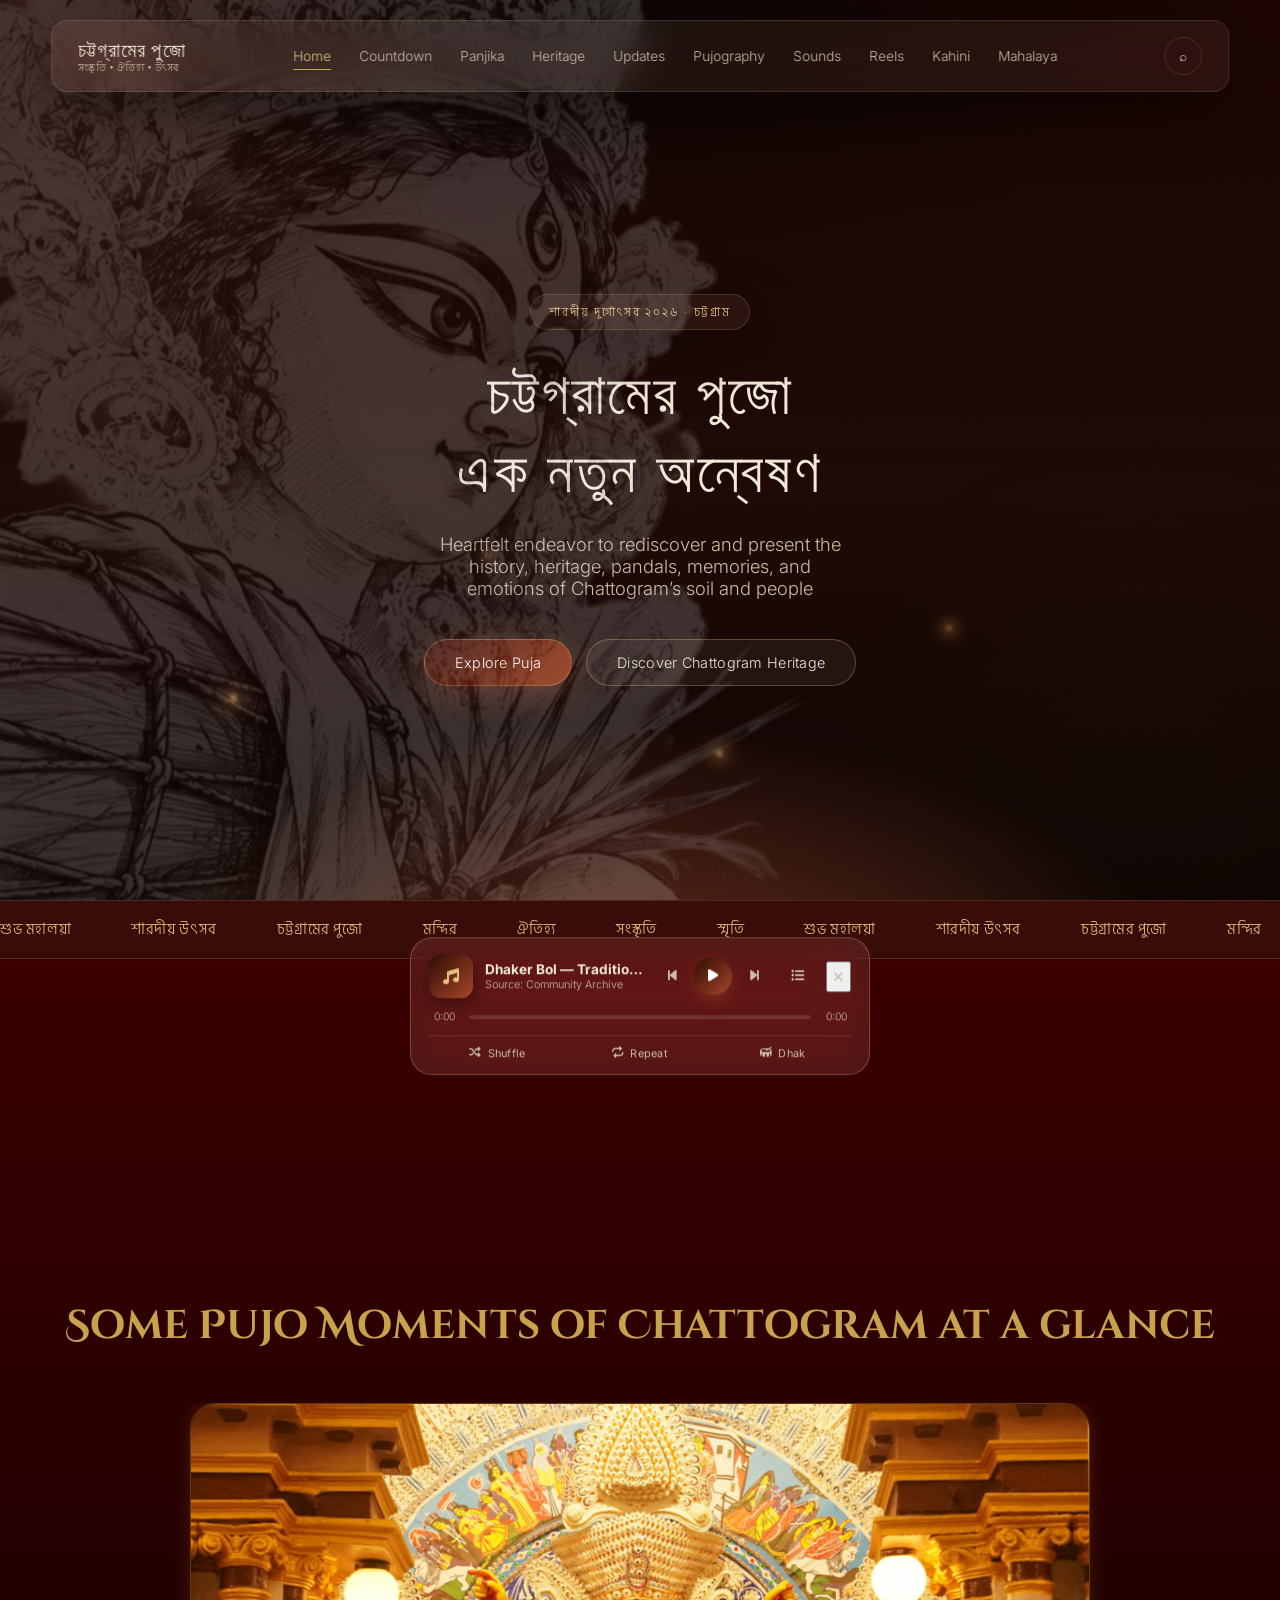
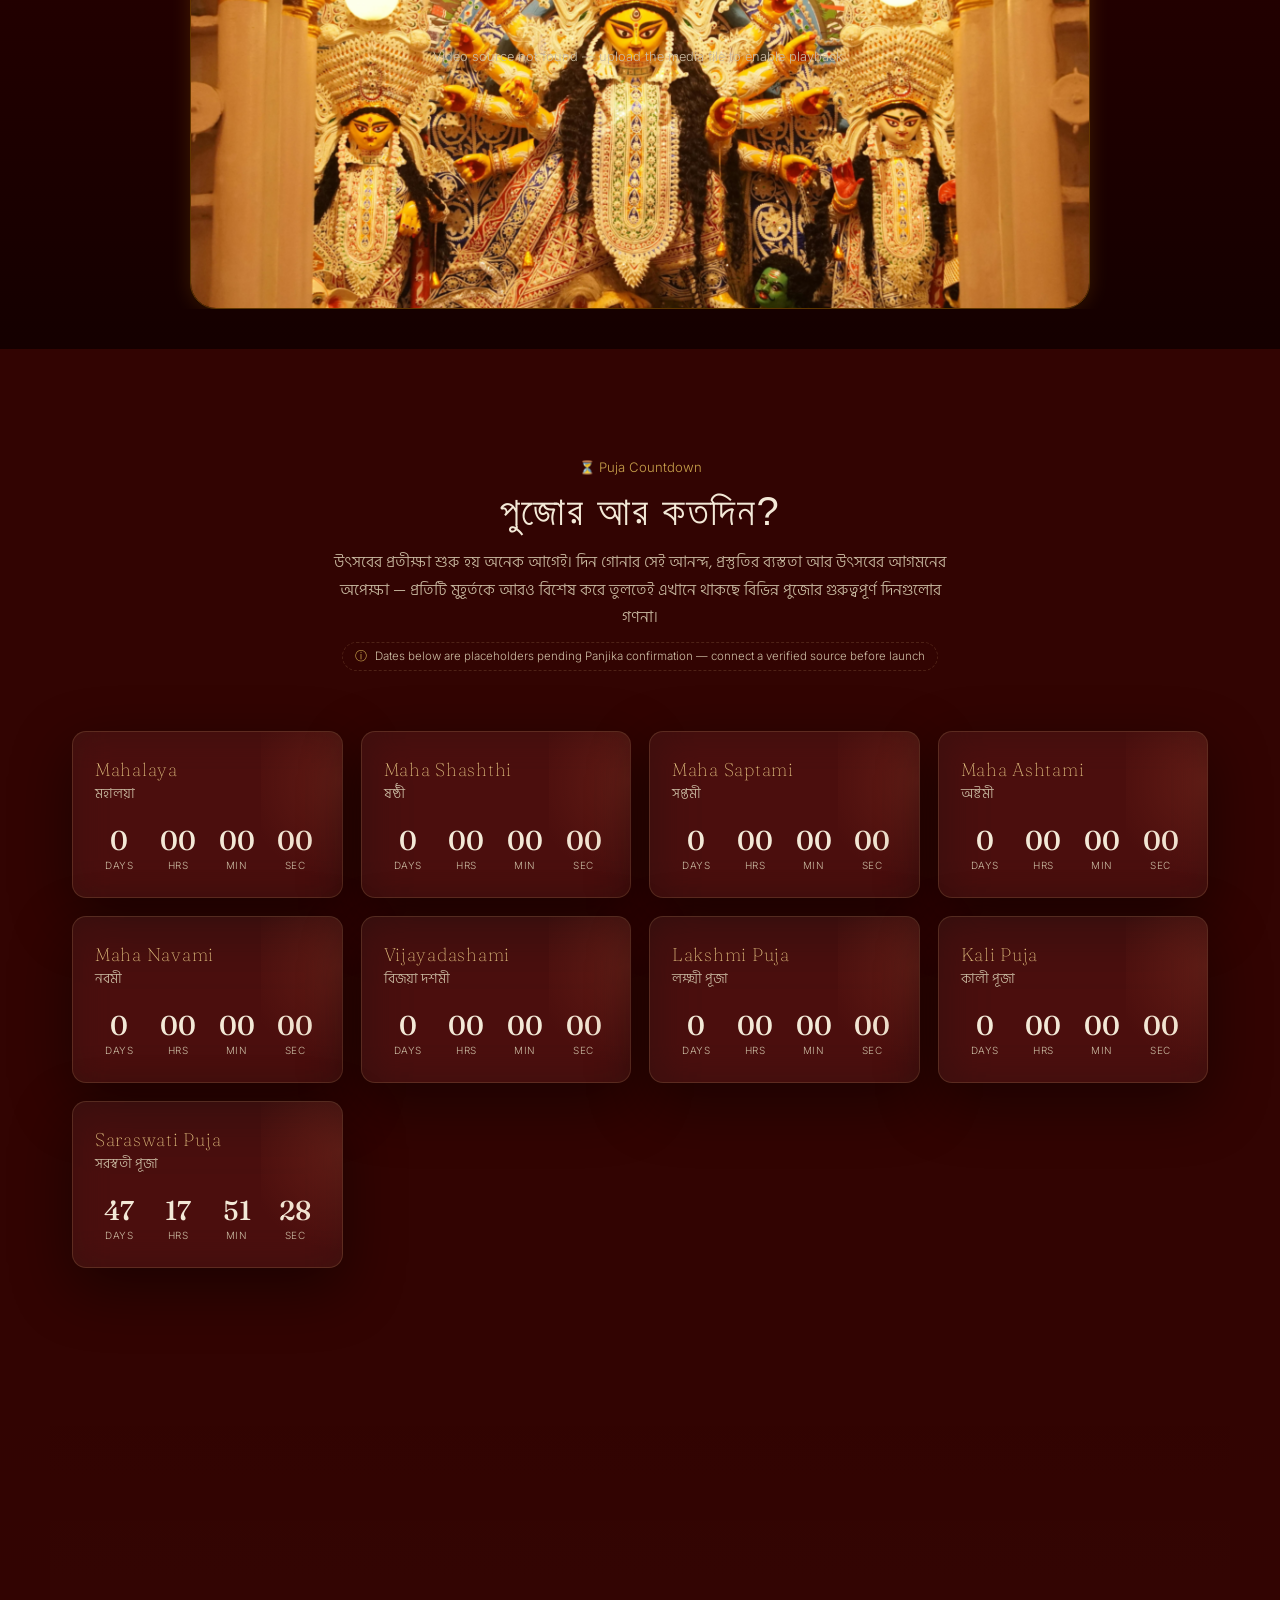
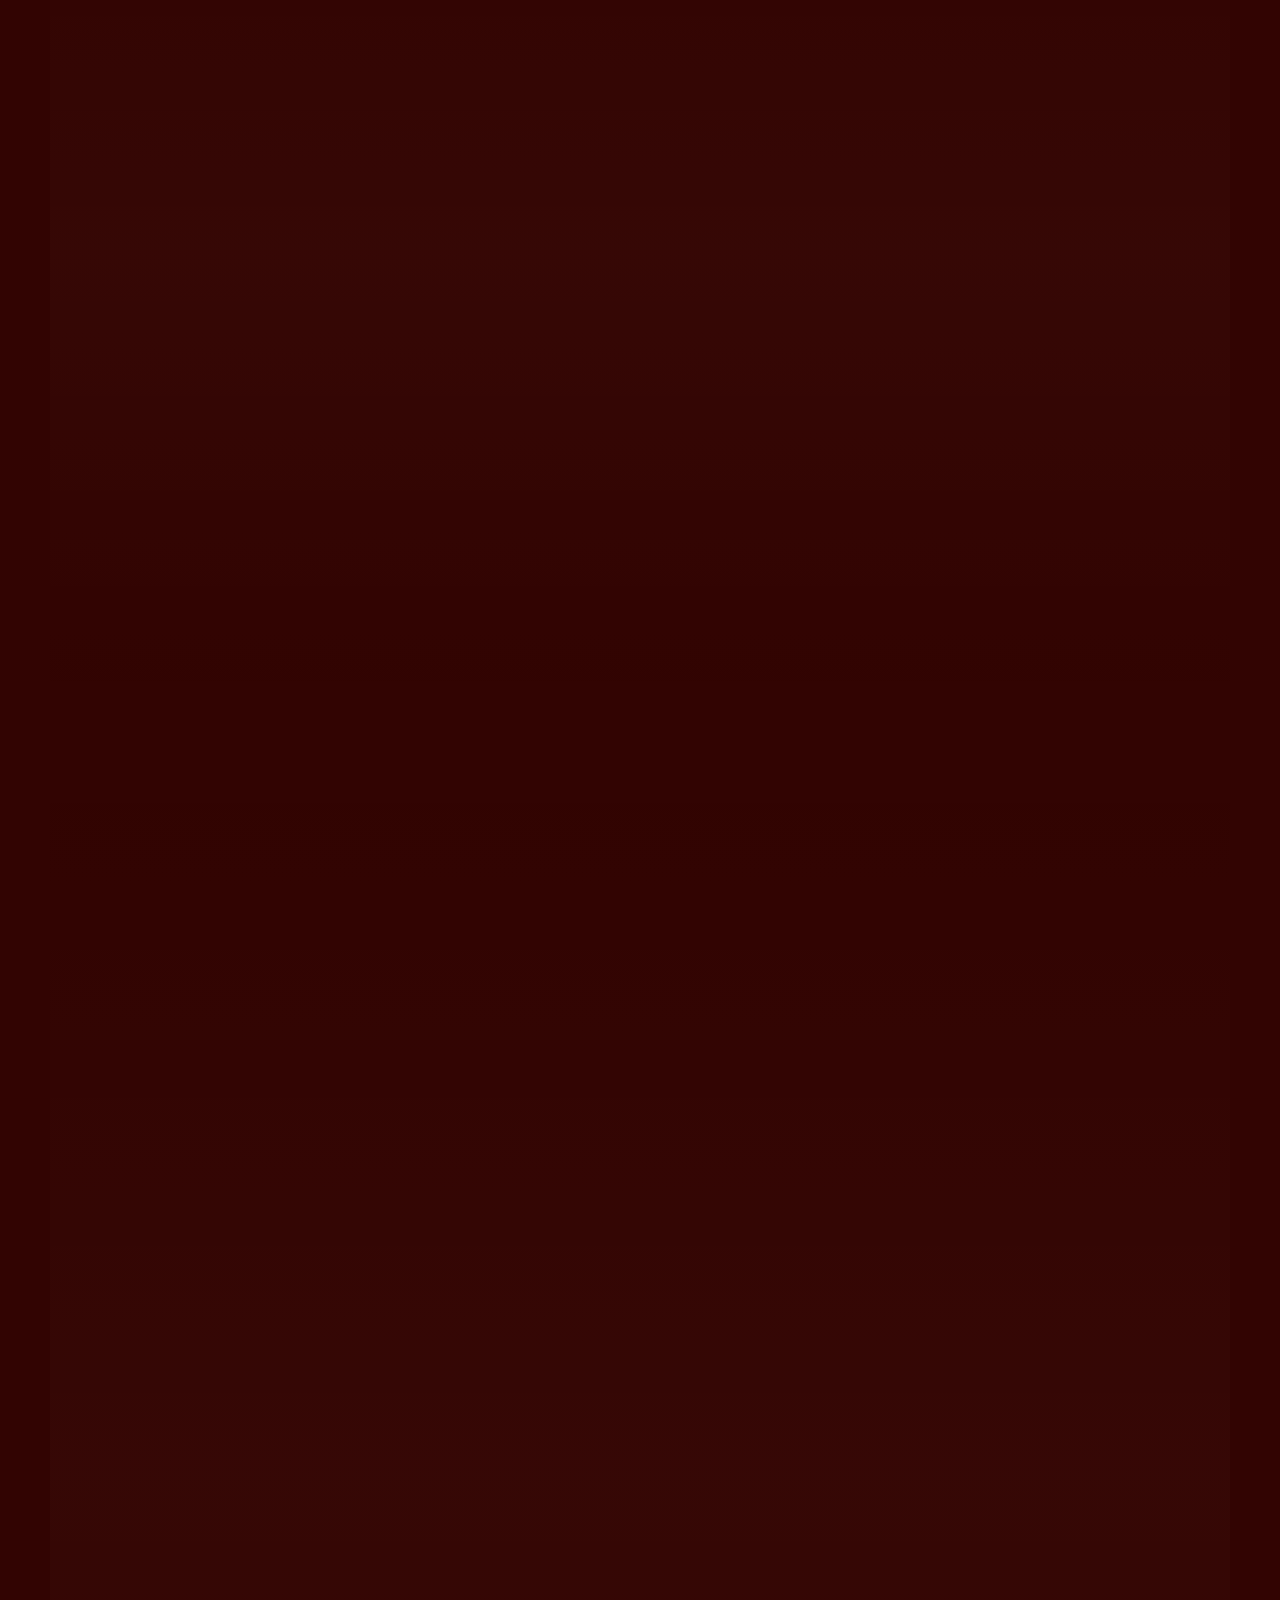
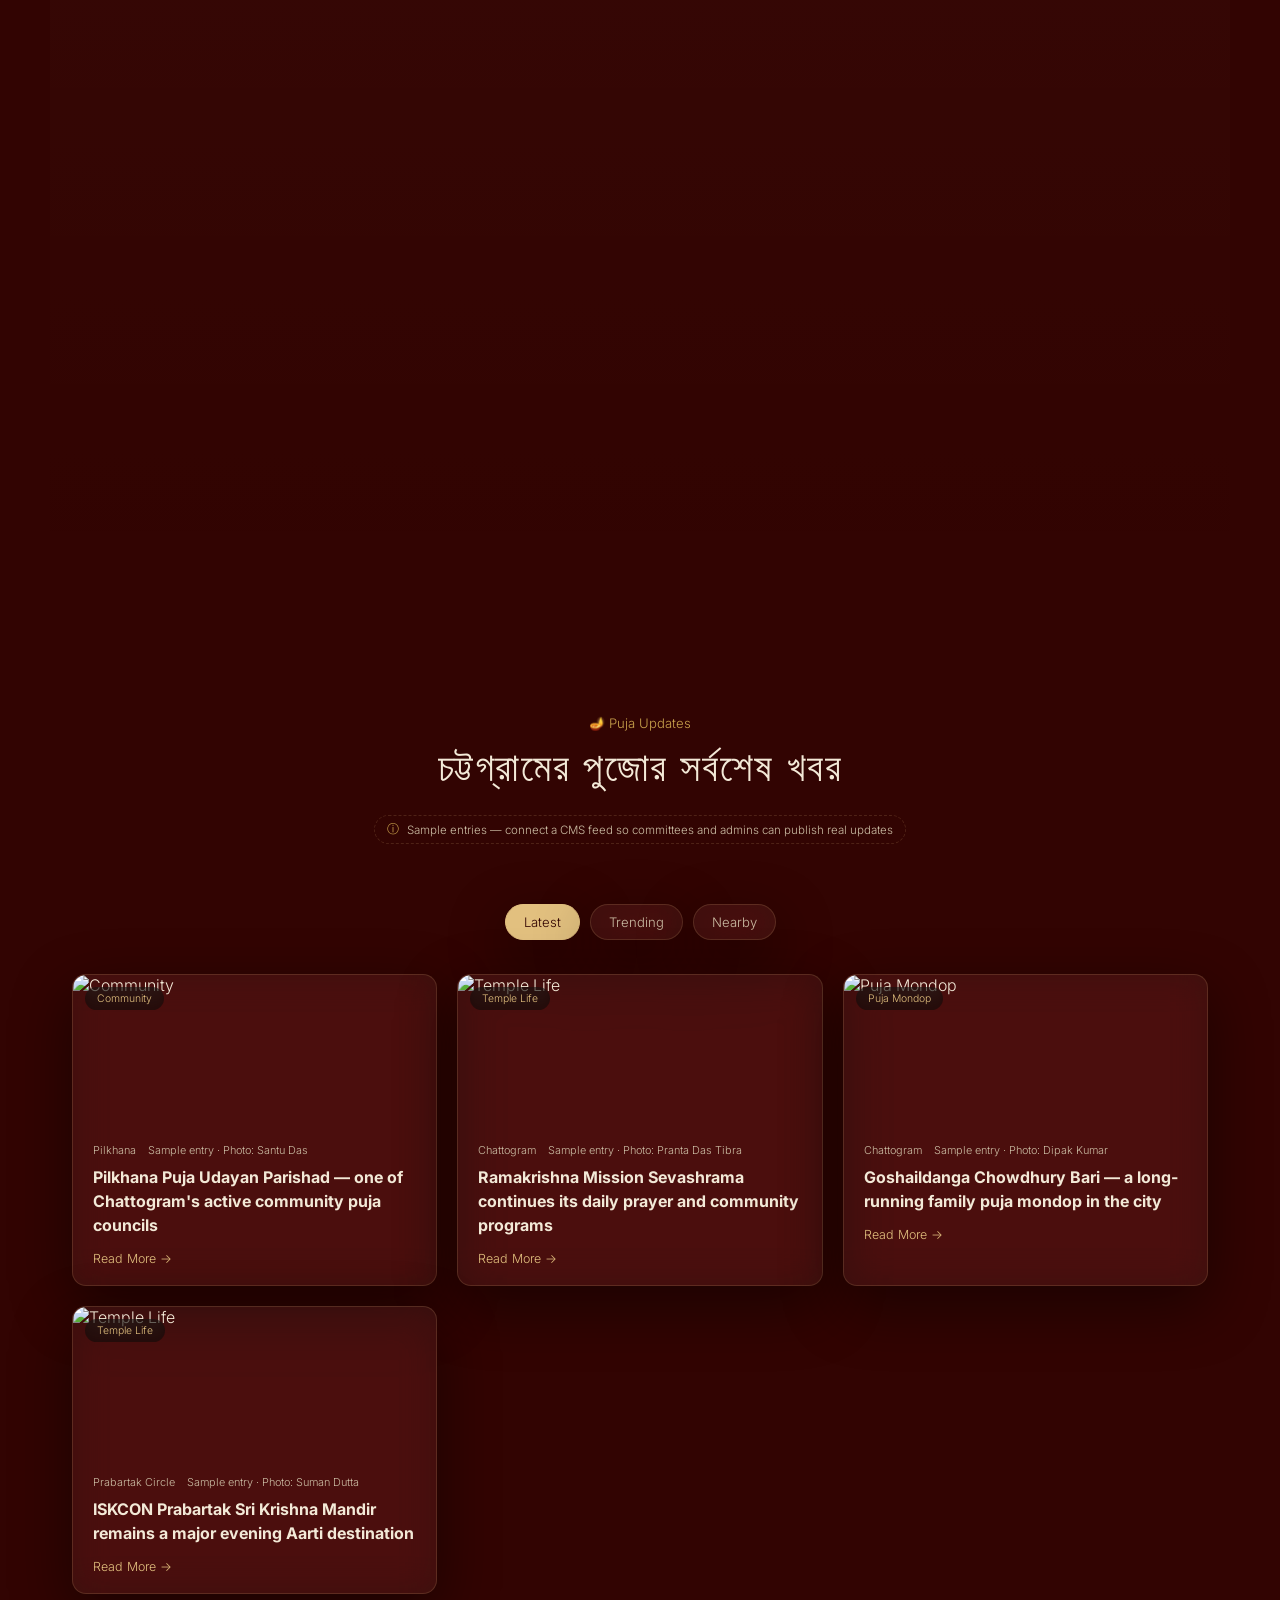
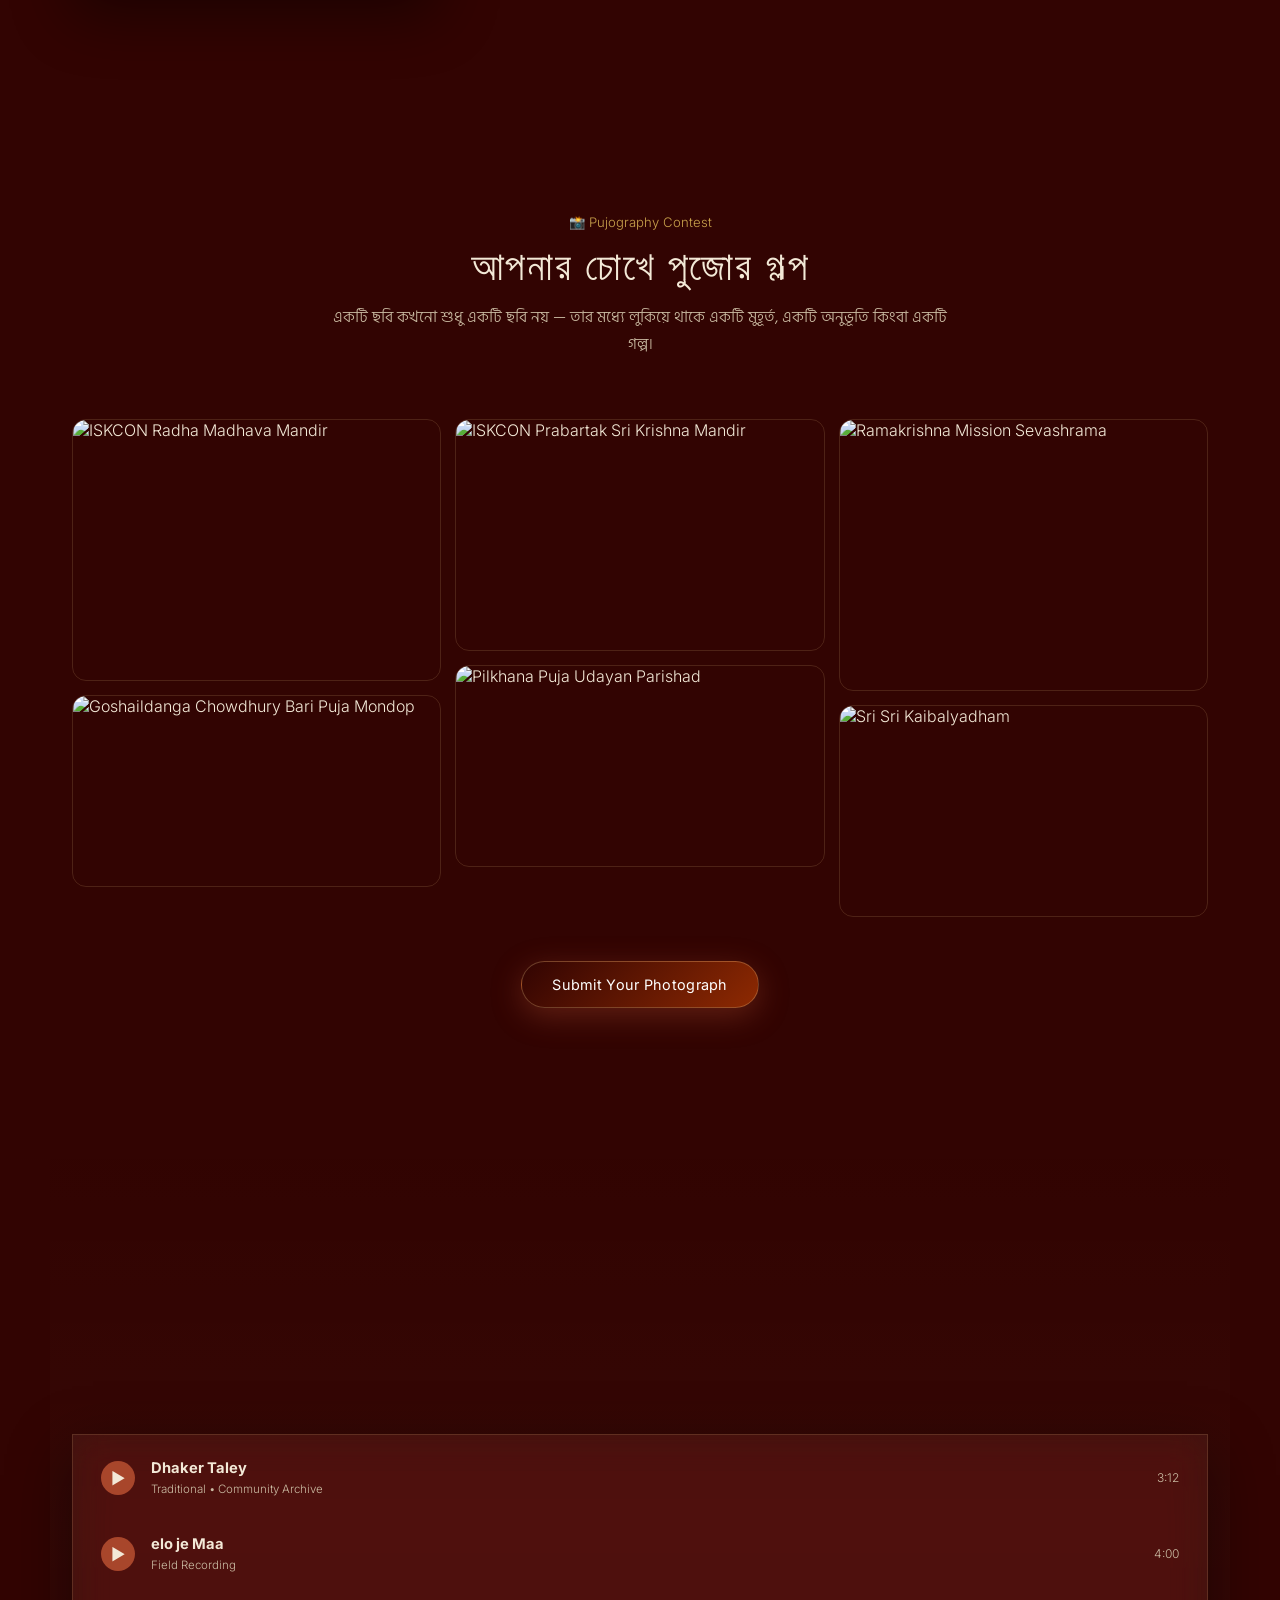
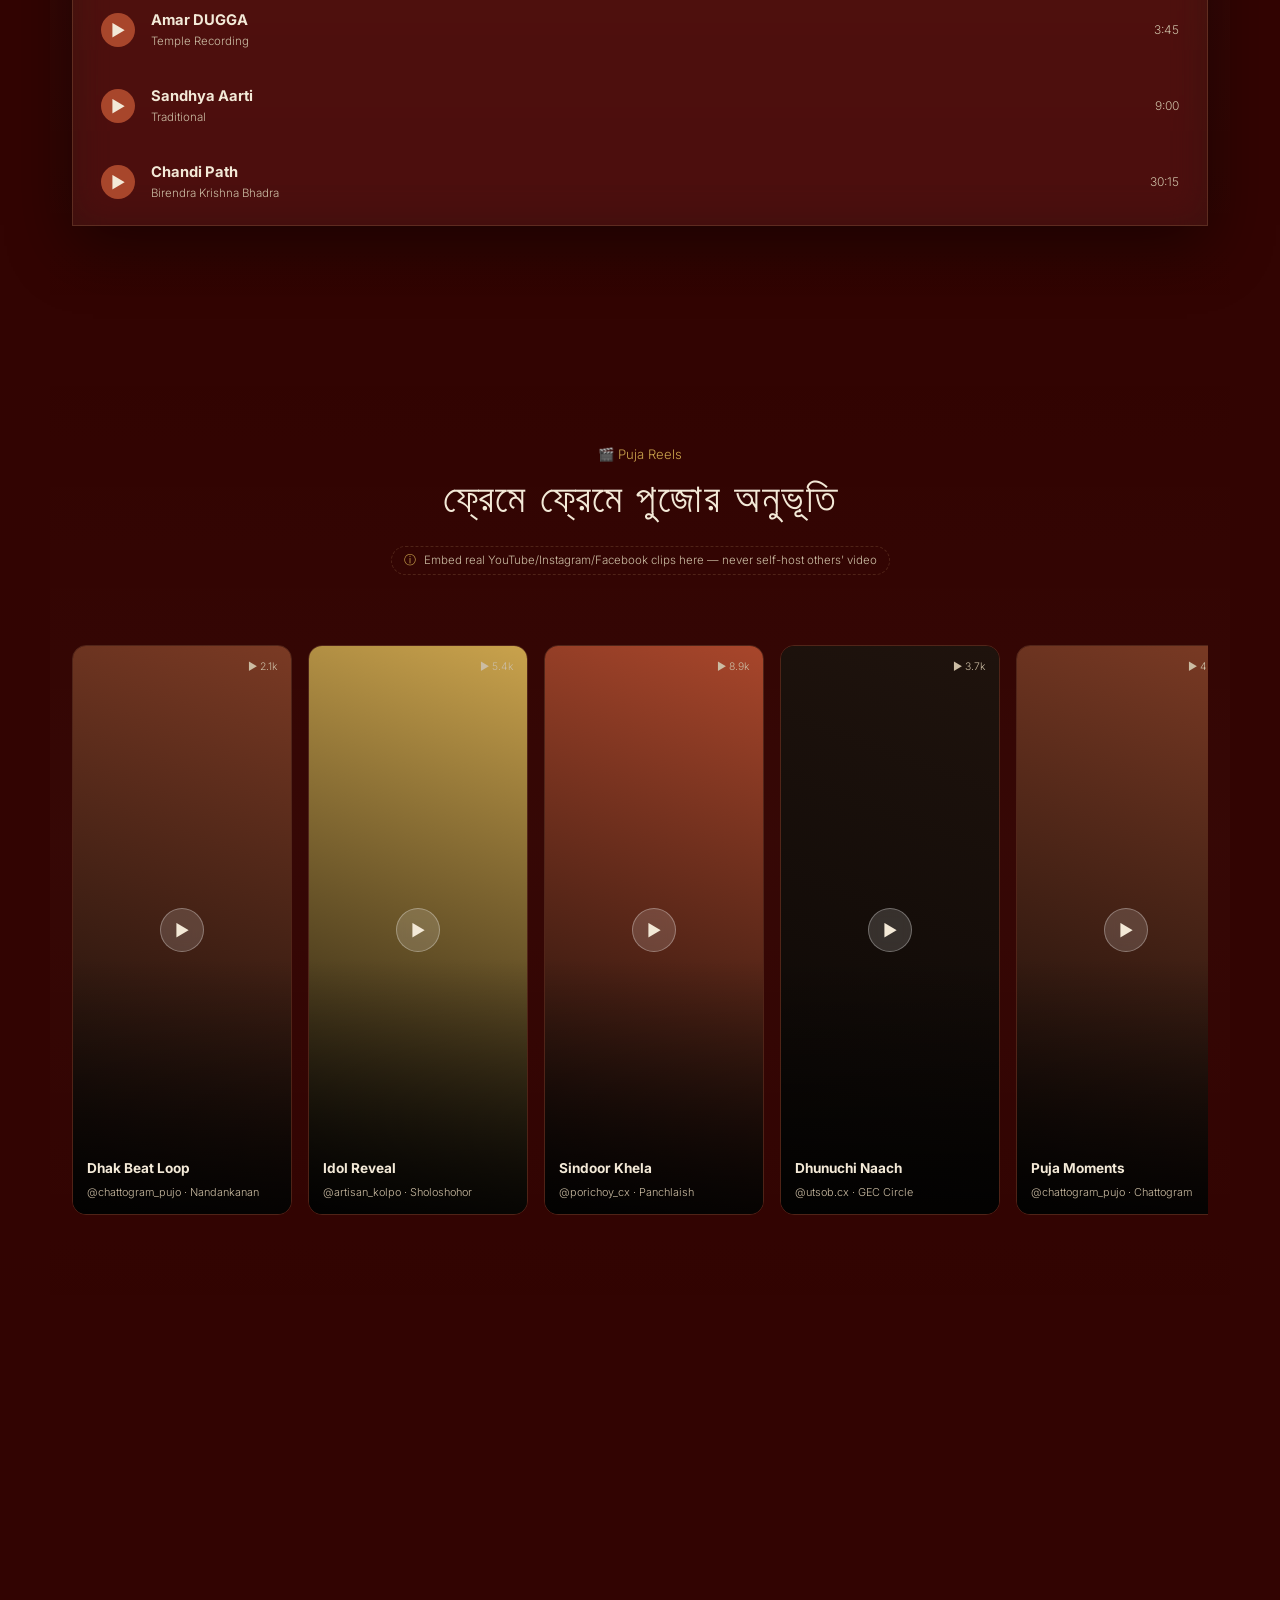
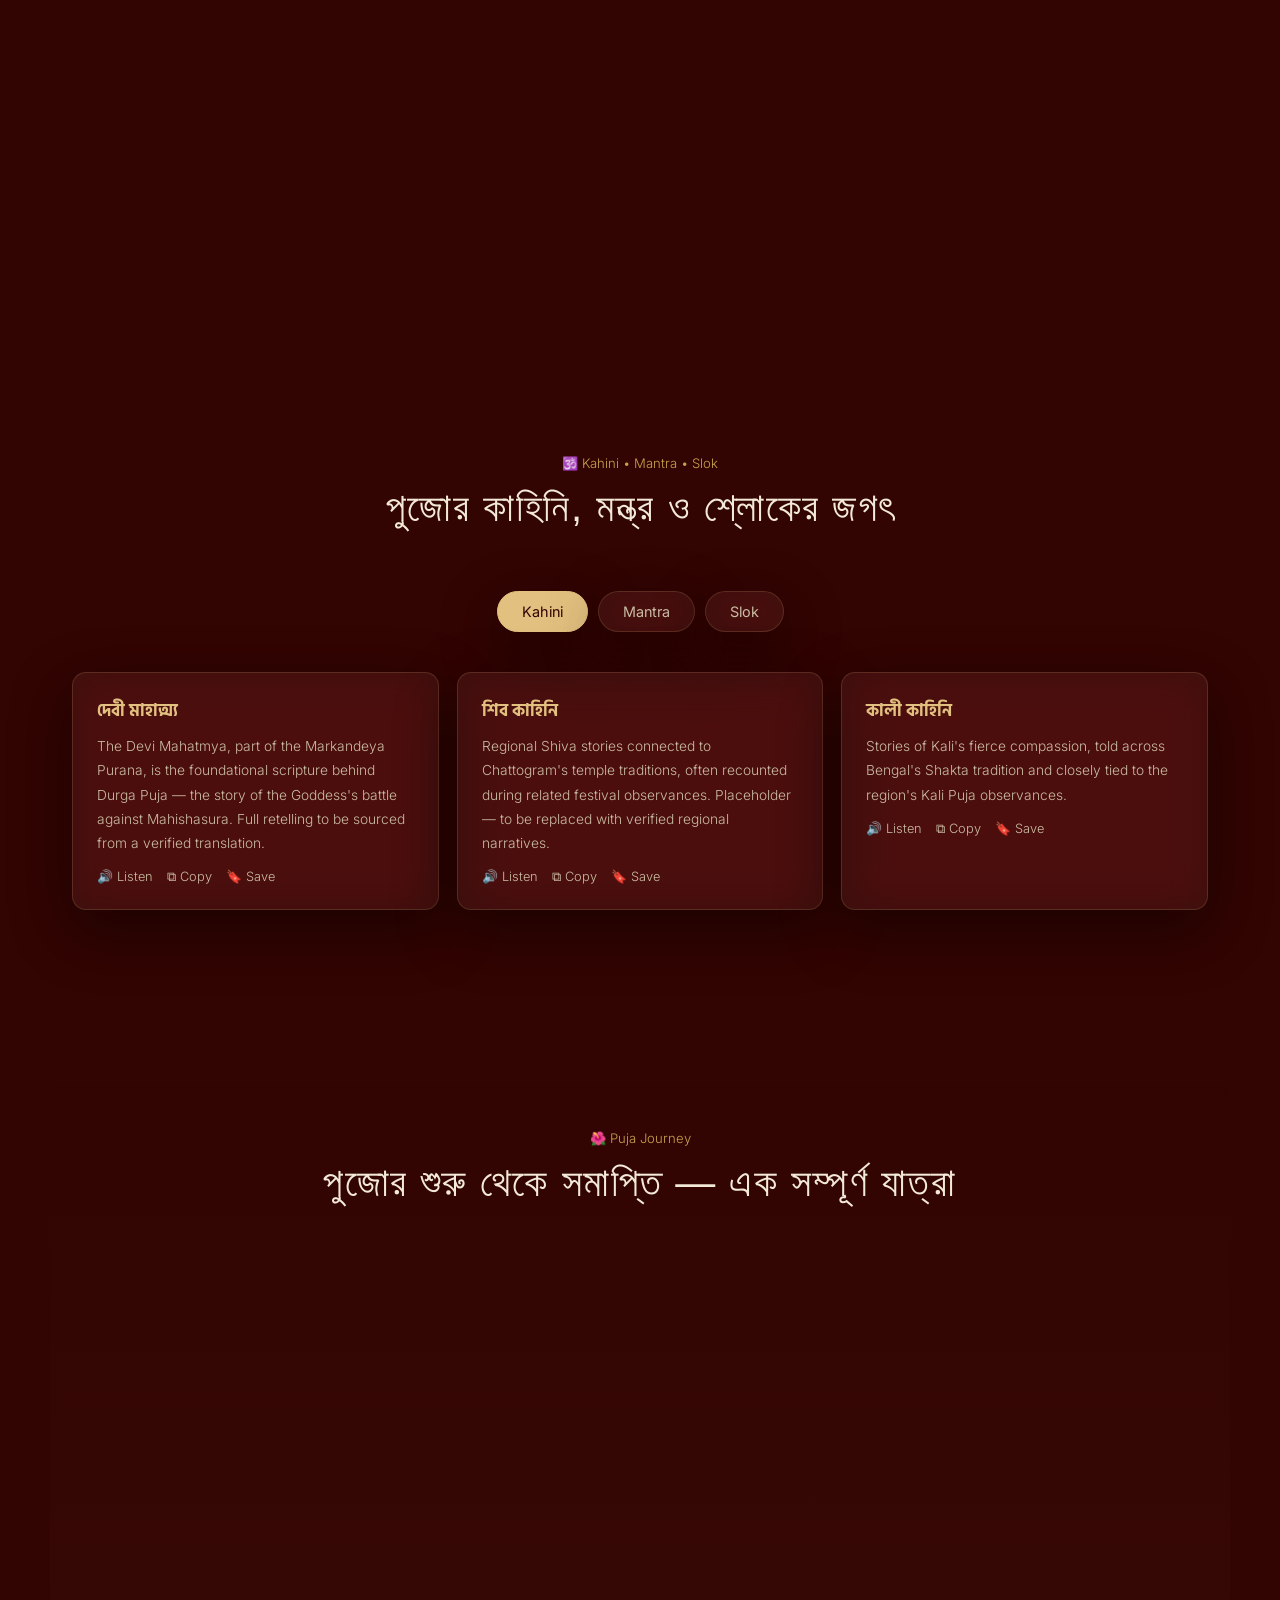
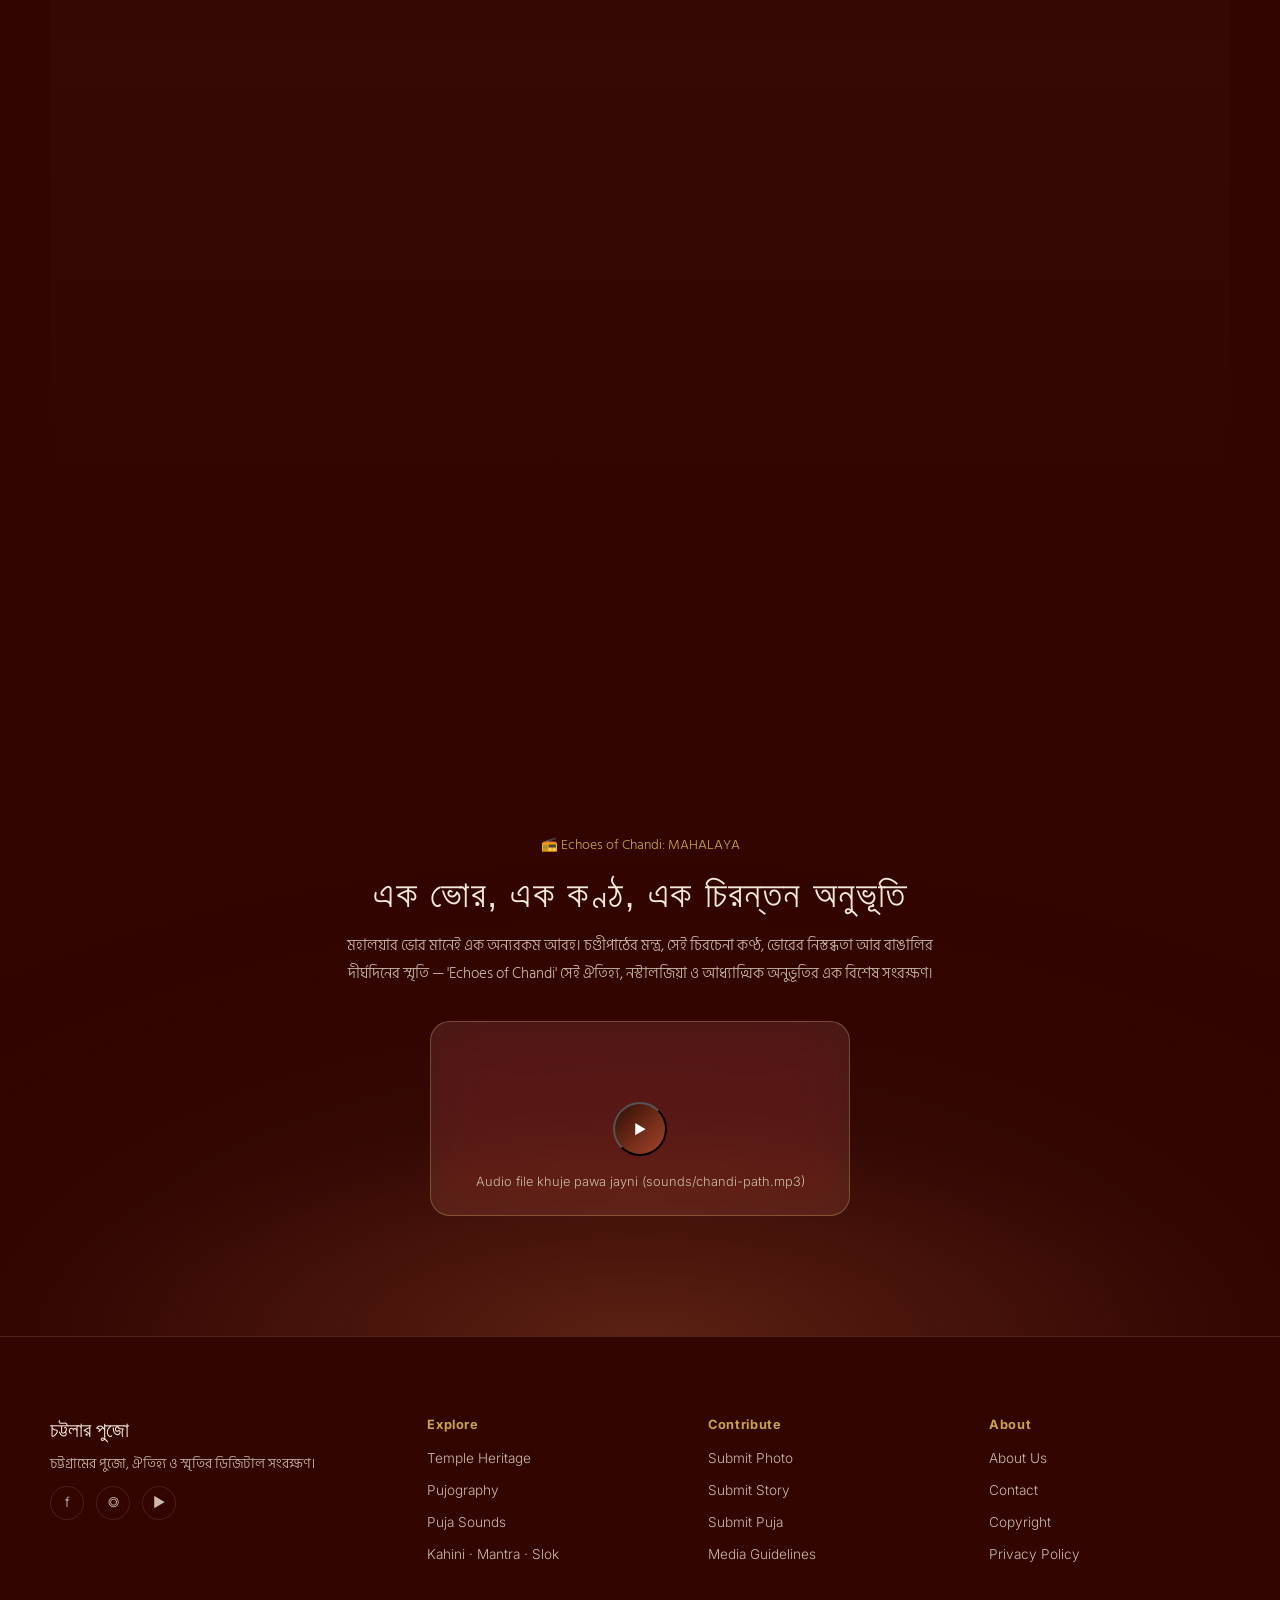
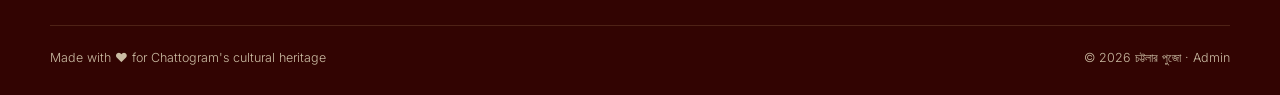
==== index.html @ 38ae7738 "Add files" ====
<!DOCTYPE html>
<html lang="bn">
<head>
<meta charset="UTF-8">
<meta name="viewport" content="width=device-width, initial-scale=1.0">
<title>চট্টলার পুজো — চট্টগ্রামের পুজো ও ঐতিহ্য</title>
<meta name="description" content="চট্টলার পুজো — a living digital archive of Chattogram's Durga Puja traditions, temples, stories, sounds and photography.">
<link rel="preconnect" href="https://fonts.googleapis.com">
<link rel="preconnect" href="https://fonts.gstatic.com" crossorigin>
<link href="https://fonts.googleapis.com/css2?family=Fraunces:ital,opsz,wght@0,9..144,300;0,9..144,400;0,9..144,500;0,9..144,600;1,9..144,400&family=Hind+Siliguri:wght@300;400;500;600;700&family=Inter:wght@300;400;500;600&display=swap" rel="stylesheet">
<link rel="stylesheet"
href="https://cdnjs.cloudflare.com/ajax/libs/font-awesome/6.7.2/css/all.min.css">
<link href="https://fonts.googleapis.com/css2?family=Cinzel+Decorative:wght@400;700&display=swap" rel="stylesheet">
<link rel="stylesheet" href="style.css">
</head>
<body>

<div class="ambient"><span class="g1"></span><span class="g2"></span></div>

<!-- ============ NAVBAR ============ -->
<header class="navbar glass" id="navbar">
  <div class="nav-brand">
    <span class="logo bn">চট্টগ্রামের পুজো</span>
    <span class="sub bn">সংস্কৃতি • ঐতিহ্য • উৎসব</span>
  </div>
  <nav class="nav-links">
    <a href="#home">Home</a>
    <a href="#countdown">Countdown</a>
    <a href="#panjika">Panjika</a>
    <a href="#temples">Heritage</a>
    <a href="#updates">Updates</a>
    <a href="#gallery">Pujography</a>
    <a href="#sounds">Sounds</a>
    <a href="#reels">Reels</a>
    <a href="#kahini">Kahini</a>
    <a href="#mahalaya">Mahalaya</a>
  </nav>
  <div class="nav-right">
    <button class="nav-icon-search" id="searchOpen" aria-label="Search">⌕</button>
    <button class="nav-hamburger" id="hamburger" aria-label="Menu">☰</button>
  </div>
</header>

<!-- ============ SEARCH OVERLAY ============ -->
<div class="search-overlay" id="searchOverlay">
  <div class="search-box">
    <div class="search-input-row glass-strong">
      <span>⌕</span>
      <input type="text" id="searchInput" placeholder="Search temples, mantras, sounds, stories…" autocomplete="off">
      <button class="search-close" id="searchClose">✕</button>
    </div>
    <div class="search-results" id="searchResults"></div>
  </div>
</div>

<!-- ============ MOBILE DRAWER ============ -->
<div class="drawer" id="drawer">
  <div class="drawer-top">
    <span class="logo display bn" style="font-family:'Hind Siliguri',sans-serif;font-size:1.2rem;">চট্টলার পুজো</span>
    <button class="drawer-close" id="drawerClose">✕</button>
  </div>
  <div class="drawer-list" id="drawerList">
    <!-- injected by JS -->
  </div>
</div>

<!-- ============ HERO ============ -->
<section class="hero" id="home">
  <div class="hero-scene">
    <div class="diya d1"></div><div class="diya d2"></div><div class="diya d3"></div><div class="diya d4"></div>
  </div>
  <div class="hero-eyebrow glass bn">শারদীয় দুর্গোৎসব ২০২৬ · চট্টগ্রাম</div>
  <h1 class="bn">চট্টগ্রামের পুজো<br>এক নতুন অন্বেষণ</h1>
  <p class="sub">Heartfelt endeavor to rediscover and present the history, heritage, pandals, memories, and emotions of Chattogram’s soil and people</p>
  <div class="hero-ctas">
    <a href="#countdown" class="btn btn-primary">Explore Puja</a>
    <a href="#temples" class="btn btn-ghost">Discover Chattogram Heritage</a>
  </div>
</section>

<div class="ticker-wrap">
  <div class="ticker bn">
    <span>শুভ মহালয়া</span><span>শারদীয় উৎসব</span><span>চট্টগ্রামের পুজো</span><span>মন্দির</span><span>ঐতিহ্য</span><span>সংস্কৃতি</span><span>স্মৃতি</span>
    <span>শুভ মহালয়া</span><span>শারদীয় উৎসব</span><span>চট্টগ্রামের পুজো</span><span>মন্দির</span><span>ঐতিহ্য</span><span>সংস্কৃতি</span><span>স্মৃতি</span>
  </div>
</div>

<!-- Video Section -->
<section class="featured-video">
    <div class="vid-caption"> Some Pujo Moments of Chattogram at a glance </div>
    <div class="video-container">
        <div class="video-wrapper">

    <video id="heritageVideo" poster="images.png" src="promo.mp4"></video>

    <button class="play-btn" id="playBtn">
        <i class="fa-solid fa-play"></i>
    </button>

    <div class="video-controls" id="controls">
        <button id="playPause">
            <i class="fa-solid fa-play"></i>
        </button>

        <input type="range" id="progress">

        <button id="muteBtn">
            <i class="fa-solid fa-volume-high"></i>
        </button>

        <button id="fullscreenBtn">
            <i class="fa-solid fa-expand"></i>
        </button>
    </div>

</div>

    </div>
</section>

<!-- ============ COUNTDOWN ============ -->
<section class="section" id="countdown">
  <div class="section-head reveal">
    <div class="kicker">⏳ Puja Countdown</div>
    <h2 class="bn">পুজোর আর কতদিন?</h2>
    <p class="bn">উৎসবের প্রতীক্ষা শুরু হয় অনেক আগেই। দিন গোনার সেই আনন্দ, প্রস্তুতির ব্যস্ততা আর উৎসবের আগমনের অপেক্ষা — প্রতিটি মুহূর্তকে আরও বিশেষ করে তুলতেই এখানে থাকছে বিভিন্ন পুজোর গুরুত্বপূর্ণ দিনগুলোর গণনা।</p>
    <div class="source-note">Dates below are placeholders pending Panjika confirmation — connect a verified source before launch</div>
  </div>
  <div class="count-grid reveal" id="countGrid"></div>
</section>

<!-- ============ PUJA PANJIKA ============ -->
<section class="section section-alt" id="panjika">
  <div class="section-head reveal">
    <div class="kicker">📅 Puja Panjika</div>
    <h2 class="bn">পঞ্জিকার পাতায় পুজোর দিনক্ষণ</h2>
    <p class="bn">তিথি, নক্ষত্র, শুভক্ষণ ও পুজোর প্রয়োজনীয় দিনক্ষণ — পঞ্জিকা আমাদের উৎসবের সময়কে সঠিকভাবে জানতে সাহায্য করে।</p>
    <div class="source-note">Tithi and nakshatra values are placeholders — link a verified Panjika source before publishing</div>
  </div>
  <div class="panjika-toggle reveal">
    <button class="lang-btn glass active" data-lang="bn">বাংলা</button>
    <button class="lang-btn glass" data-lang="en">English</button>
  </div>
  <div class="panjika-grid reveal" id="panjikaGrid" ></div>
</section>

<!-- ============ TEMPLE HERITAGE ============ -->
<section class="section section-alt" id="temples">
  <div class="section-head reveal">
    <div class="kicker">🛕 Chattogram Temple Heritage</div>
    <h2 class="bn">ইতিহাসের পাতায় চট্টগ্রামের মন্দির ও পুজো</h2>
    <p class="bn">প্রতিষ্ঠা → পরিবর্তন → ঐতিহ্যের বিস্তার → বর্তমান — প্রতিটি মন্দিরের নিজস্ব যাত্রা।</p>
  </div>
  <div class="temple-grid reveal">

    <div class="temple-card glass">
      <div class="temple-art">
        <img src="https://lh3.googleusercontent.com/place-photos/AG9NLjC-buhmvHhx4UK9-18W7RgVjQVhk8lgvHaznRwJ9aUS3vGwVb3CVuTWK96yVFBv1z7f9x3YIvS5k6wNk7e8kl8SjBnABBg4P2OFVYULyYrrN7xQAP72ES0uLBoxpng4LEIAXYavP0Kr-DFKoxnYtggQdQ=s4800-w800-h600" alt="Sri Sri Chandranath Temple" loading="lazy" style="width:100%;height:100%;object-fit:cover;">
      </div>
      <div class="temple-body">
        <div class="loc">সীতাকুণ্ড, চট্টগ্রাম</div>
        <h3>চন্দ্রনাথ মন্দির</h3>
        <p>Sri Sri Chandranath Temple sits atop Chandranath Hill in Sitakunda and is widely regarded as one of the 51 Shakti Peethas, where the Shiva form "Chandrashekhar" is worshipped. Verified via Google Places (4.7★, 50 reviews).</p>
        <div class="timeline-strip"><span>প্রতিষ্ঠা</span><span class="dot"></span><span>পরিবর্তন</span><span class="dot"></span><span>বিস্তার</span><span class="dot"></span><span>বর্তমান</span></div>
        <div class="source-note">Photo: Khandokar Abdullah via Google Maps · founding-year details still need a citation</div>
      </div>
    </div>

    <div class="temple-card glass">
      <div class="temple-art">
        <img src="https://lh3.googleusercontent.com/place-photos/AG9NLjCS8fFycDolW6T9Z7HlrQ1s5r5TMuucfCyUvbwp7el-V7jdzPyRnn6M1l4dnb8I6Hs1bnzr2JIG_SZLxoKhHzijjM7-4h8ZkuAut1kFGamOLj9g3KHixnkk5bDtjCjFu21fARby4qTtxgGImg=s4800-w800-h600" alt="Sree Sree Chatteshwari Kali Temple" loading="lazy" style="width:100%;height:100%;object-fit:cover;">
      </div>
      <div class="temple-body">
        <div class="loc">চাটগাঁইশ্বরী রোড, চট্টগ্রাম</div>
        <h3>চাটেশ্বরী কালী মন্দির</h3>
        <p>Sree Sree Chatteshwari Kali Temple is one of the oldest temples in the city and is counted among the Shakti Peeths in Bangladesh. Rebuilt after damage during the Liberation War, per public reviews. Verified via Google Places (4.4★, 968 reviews).</p>
        <div class="timeline-strip"><span>প্রতিষ্ঠা</span><span class="dot"></span><span>পরিবর্তন</span><span class="dot"></span><span>বিস্তার</span><span class="dot"></span><span>বর্তমান</span></div>
        <div class="source-note">Photo: Tonmoy Chakraborty via Google Maps · pre-war founding date needs a primary-source citation</div>
      </div>
    </div>

    <div class="temple-card glass">
      <div class="temple-art">
        <img src="https://lh3.googleusercontent.com/place-photos/AG9NLjAhGbJDHvQRZmFEkgCFze-umsdg9k9ZsEBD-fkfGMMOYSEYYRi0kpFnowkwDCLBQgyYU9nNV9U_M7mZr9E3zz7o6ErnXTx1G7Jd00ebEjasI7erZk9HQbHNuwJcec2cvROBFVx0XSAvj6yd=s4800-w800-h600" alt="Golpahar Mohashoshan Kali Temple" loading="lazy" style="width:100%;height:100%;object-fit:cover;">
      </div>
      <div class="temple-body">
        <div class="loc">ও.আর. নিজাম রোড, চট্টগ্রাম</div>
        <h3>গোলপাহাড় মহাশ্মশান কালী মন্দির</h3>
        <p>Golpahar Mohashoshan Kali Temple is a well-known Kali temple complex near GEC Circle, with shrines to Maa Kali, Shiva and Radha-Krishna, active for major festivals including Shyama Puja. Verified via Google Places (4.6★, 316 reviews).</p>
        <div class="timeline-strip"><span>প্রতিষ্ঠা</span><span class="dot"></span><span>পরিবর্তন</span><span class="dot"></span><span>বিস্তার</span><span class="dot"></span><span>বর্তমান</span></div>
        <div class="source-note">Photo: Aditta Roy via Google Maps · founding history needs a primary-source citation</div>
      </div>
    </div>

    <div class="temple-card glass">
      <!-- No public photo available yet for this listing — replace this SVG with <img src="YOUR_IMAGE_URL"> once you have one -->
      <div class="temple-art">
        <svg class="silhouette" viewBox="0 0 400 200" preserveAspectRatio="xMidYMax slice" xmlns="http://www.w3.org/2000/svg">
          <defs><linearGradient id="sky2" x1="0" y1="0" x2="0" y2="1"><stop offset="0%" stop-color="#2a160f"/><stop offset="100%" stop-color="#0e0805"/></linearGradient></defs>
          <rect width="400" height="200" fill="url(#sky2)"/>
          <circle cx="90" cy="45" r="20" fill="#c85a3a" opacity="0.4"/>
          <rect x="150" y="90" width="100" height="80" fill="#0a0503" opacity="0.9"/>
          <polygon points="200,50 230,90 170,90" fill="#0a0503" opacity="0.9"/>
          <rect x="185" y="120" width="30" height="50" fill="#1f130d"/>
        </svg>
      </div>
      <div class="temple-body">
        <div class="loc">শান্তিরহাট, চট্টগ্রাম</div>
        <h3>আদি জগন্নাথ মন্দির</h3>
        <p>Old Jagannath Temple ("আদি জগন্নাথ মন্দির") is a historic Jagannath temple at Jagannath Bari, Shantirhat, Chattogram. Verified name and location via Google Places — no public photo available yet, and detailed history still needs a citation.</p>
        <div class="timeline-strip"><span>প্রতিষ্ঠা</span><span class="dot"></span><span>পরিবর্তন</span><span class="dot"></span><span>বিস্তার</span><span class="dot"></span><span>বর্তমান</span></div>
        <div class="source-note">No photo available yet · history pending citation from verified archive</div>
      </div>
    </div>

    <div class="temple-card glass">
      <div class="temple-art">
        <img src="https://lh3.googleusercontent.com/place-photos/AG9NLjA4sFDAEk8bZ1JE_CVqSnTuN4DCXVK_BaQFlHq5nvIbAfucdcFCTqQIF2Gb7tWX669bjphxELsDN5eLl4Rs1iJZjiF69M__hJAIWINCNpxQ1txkpP2-wLJSqtEWuhhXfT0gl22O2DaHipgVWw=s4800-w720-h556" alt="ISKCON Prabartak Sri Krishna Mandir" loading="lazy" style="width:100%;height:100%;object-fit:cover;">
      </div>
      <div class="temple-body">
        <div class="loc">প্রবর্তক সার্কেল, চট্টগ্রাম</div>
        <h3>ইসকন প্রবর্তক শ্রীকৃষ্ণ মন্দির</h3>
        <p>ISKCON Prabartak Sri Krishna Mandir sits atop Prabartak Hill, built with white marble, and is known for its evening Aarti and Govinda's vegetarian restaurant. One of Bangladesh's most-reviewed temples. Verified via Google Places (4.7★, 1,386 reviews).</p>
        <div class="timeline-strip"><span>প্রতিষ্ঠা</span><span class="dot"></span><span>পরিবর্তন</span><span class="dot"></span><span>বিস্তার</span><span class="dot"></span><span>বর্তমান</span></div>
        <div class="source-note">Photo: Tipu Das via Google Maps · founding-year details still need a citation</div>
      </div>
    </div>

    <div class="temple-card glass">
      <div class="temple-art">
        <img src="https://lh3.googleusercontent.com/grass-cs/ACvplmNvptGvR7zJ8JHtaeOq0ookndkCr-2tItxaDkj5cDLlAyMpCYRCdhybRCaZfRvdnSuCtThdLMXc1OaUuSQcPx3ZTO1McyKpI01Y6cTZdtDmUPjoEE6-qdIeoDFv50LG5dVYGg7qfauTmkE=s4800-w800-h600" alt="Sri Sri Kaibalyadham" loading="lazy" style="width:100%;height:100%;object-fit:cover;">
      </div>
      <div class="temple-body">
        <div class="loc">কৈবল্যধাম রোড, চট্টগ্রাম</div>
        <h3>শ্রী শ্রী কৈবল্যধাম</h3>
        <p>Sri Sri Kaibalyadham, also known locally as the Ram Thakur Ashram, is a large hilltop temple complex offering daily prayers, prasad, and devotee accommodation. Verified via Google Places (4.5★, 802 reviews).</p>
        <div class="timeline-strip"><span>প্রতিষ্ঠা</span><span class="dot"></span><span>পরিবর্তন</span><span class="dot"></span><span>বিস্তার</span><span class="dot"></span><span>বর্তমান</span></div>
        <div class="source-note">Photo: Kajol Nath via Google Maps · founding-year details still need a citation</div>
      </div>
    </div>

  </div>
</section>

<!-- ============ PUJA UPDATES ============ -->
<section class="section" id="updates">
  <div class="section-head reveal">
    <div class="kicker">🪔 Puja Updates</div>
    <h2 class="bn">চট্টগ্রামের পুজোর সর্বশেষ খবর</h2>
    <div class="source-note">Sample entries — connect a CMS feed so committees and admins can publish real updates</div>
  </div>
  <div class="update-filters reveal">
    <span class="sound-chip glass active">Latest</span>
    <span class="sound-chip glass">Trending</span>
    <span class="sound-chip glass">Nearby</span>
  </div>
  <div class="update-grid reveal" id="updateGrid"></div>
</section>

<!-- ============ PUJOGRAPHY GALLERY ============ -->
<section class="section" id="gallery">
  <div class="section-head reveal">
    <div class="kicker">📸 Pujography Contest</div>
    <h2 class="bn">আপনার চোখে পুজোর গল্প</h2>
    <p class="bn">একটি ছবি কখনো শুধু একটি ছবি নয় — তার মধ্যে লুকিয়ে থাকে একটি মুহূর্ত, একটি অনুভূতি কিংবা একটি গল্প।</p>
  </div>
  <div class="masonry reveal" id="masonryGrid"></div>
  <div style="text-align:center; margin-top:44px;">
    <button class="btn btn-primary" id="openPhotoModal">Submit Your Photograph</button>
  </div>
</section>

<!-- ============ PUJA SOUNDS ============ -->
<section class="section section-alt" id="sounds">
  <div class="section-head reveal">
    <div class="kicker">🎵 Puja Sounds</div>
    <h2 class="bn">পুজোর শব্দেই জেগে উঠুক স্মৃতি</h2>
  </div>
  <div class="sound-cats reveal">
    <span class="sound-chip glass active">Dhak</span>
    <span class="sound-chip glass">Shankh</span>
    <span class="sound-chip glass">Kansa Ghanta</span>
    <span class="sound-chip glass">Aarti</span>
    <span class="sound-chip glass">Chandi Path</span>
    <span class="sound-chip glass">Traditional Songs</span>
  </div>
  <div class="sound-list reveal glass" style="padding:10px;" id="soundList"></div>
</section>

<!-- ============ PUJA REELS ============ -->
<section class="section section-alt" id="reels">
  <div class="section-head reveal">
    <div class="kicker">🎬 Puja Reels</div>
    <h2 class="bn">ফ্রেমে ফ্রেমে পুজোর অনুভূতি</h2>
    <div class="source-note">Embed real YouTube/Instagram/Facebook clips here — never self-host others' video</div>
  </div>
  <div class="reel-strip reveal" id="reelStrip">
    <iframe src="https://www.facebook.com/share/r/18SiAyux5M/" width="320" height="570" style="border:none; overflow:hidden" scrolling="no" frameborder="0" allowfullscreen>
</iframe>
  </div>
</section>

<!-- ============ PUJA NEAR ME ============ -->
<section class="section" id="nearme">
  <div class="section-head reveal">
    <div class="kicker">📍 Puja Near Me</div>
    <h2 class="bn">আপনার আশেপাশের পুজো</h2>
    <p>Find mandaps, temples and cultural programs closest to you.</p>
  </div>
  <div class="nearme-box glass reveal">
    <button class="btn btn-primary" id="nearMeBtn">Use My Location</button>
    <div class="nearme-status" id="nearMeStatus"></div>
    <div class="nearme-list" id="nearMeList"></div>
  </div>
</section>

<div class="mini-player glass-strong" id="miniPlayer">
  <div class="mp-top">
    <div class="mp-art" id="mpArt"><i class="fa-solid fa-music"></i></div>
    <div class="mp-info">
      <strong id="miniTrackName">Dhaker Bol — Traditional</strong>
      <span id="miniTrackArtist">Source: Community Archive</span>
    </div>
    <div class="mp-transport">
      <button class="mp-btn" id="miniPrevBtn" aria-label="Previous track"><i class="fa-solid fa-backward-step"></i></button>
      <button class="mp-btn mp-play" id="miniPlayBtn" aria-label="Play or pause"><i class="fa-solid fa-play"></i></button>
      <button class="mp-btn" id="miniNextBtn" aria-label="Next track"><i class="fa-solid fa-forward-step"></i></button>
    </div>
    <button class="mp-btn mp-list-btn" id="miniListToggle" aria-label="Open playlist"><i class="fa-solid fa-list-ul"></i></button>
    <button class="close-p" id="miniClose" aria-label="Close player">✕</button>
  </div>
  <div class="mp-progress-row">
    <span class="mp-time" id="mpCurrentTime">0:00</span>
    <div class="bar" id="miniBar"><i></i></div>
    <span class="mp-time" id="mpDuration">0:00</span>
  </div>
  <div class="mp-tools">
    <button class="mp-tool" id="miniShuffle"><i class="fa-solid fa-shuffle"></i><span>Shuffle</span></button>
    <button class="mp-tool" id="miniRepeat"><i class="fa-solid fa-repeat"></i><span>Repeat</span></button>
    <button class="mp-tool" id="miniCatTag"><i class="fa-solid fa-drum"></i><span id="mpCatLabel">Dhak</span></button>
  </div>
</div>

<!-- ============ PLAYLIST OVERLAY ============ -->
<div class="playlist-overlay" id="playlistOverlay">
  <div class="playlist-panel glass-strong">
    <div class="playlist-head">
      <span class="bn">প্লেলিস্ট · Puja Sounds</span>
      <button class="modal-close-x" id="playlistClose" aria-label="Close playlist">✕</button>
    </div>
    <div class="playlist-rows" id="playlistRows"></div>
  </div>
</div>

<!-- ============ KAHINI · MANTRA · SLOK ============ -->
<section class="section" id="kahini">
  <div class="section-head reveal">
    <div class="kicker">🕉️ Kahini • Mantra • Slok</div>
    <h2 class="bn">পুজোর কাহিনি, মন্ত্র ও শ্লোকের জগৎ</h2>
  </div>
  <div class="tabs-row reveal">
    <button class="tab-btn glass active" data-tab="kahiniTab">Kahini</button>
    <button class="tab-btn glass" data-tab="mantraTab">Mantra</button>
    <button class="tab-btn glass" data-tab="slokTab">Slok</button>
  </div>

  <div class="tab-panel active" id="kahiniTab">
    <div class="kahini-card glass">
      <h4 class="bn">দেবী মাহাত্ম্য</h4>
      <p>The Devi Mahatmya, part of the Markandeya Purana, is the foundational scripture behind Durga Puja — the story of the Goddess's battle against Mahishasura. Full retelling to be sourced from a verified translation.</p>
      <div class="kahini-actions"><span>🔊 Listen</span><span>⧉ Copy</span><span>🔖 Save</span></div>
    </div>
    <div class="kahini-card glass">
      <h4 class="bn">শিব কাহিনি</h4>
      <p>Regional Shiva stories connected to Chattogram's temple traditions, often recounted during related festival observances. Placeholder — to be replaced with verified regional narratives.</p>
      <div class="kahini-actions"><span>🔊 Listen</span><span>⧉ Copy</span><span>🔖 Save</span></div>
    </div>
    <div class="kahini-card glass">
      <h4 class="bn">কালী কাহিনি</h4>
      <p>Stories of Kali's fierce compassion, told across Bengal's Shakta tradition and closely tied to the region's Kali Puja observances.</p>
      <div class="kahini-actions"><span>🔊 Listen</span><span>⧉ Copy</span><span>🔖 Save</span></div>
    </div>
  </div>

  <div class="tab-panel" id="mantraTab">
    <div class="kahini-card glass">
      <h4>Sankalpa</h4>
      <p class="bn">পূজা শুরুর সংকল্প মন্ত্র — পূজারীর নিয়ত ও উদ্দেশ্য ঘোষণার আনুষ্ঠানিক অংশ।</p>
      <div class="kahini-actions"><span>🔊 Listen</span><span>⧉ Copy</span><span>🔖 Save</span></div>
    </div>
    <div class="kahini-card glass">
      <h4>Pushpanjali</h4>
      <p class="bn">ফুল অর্পণের সময় পাঠ করা মন্ত্র, ভক্তের শ্রদ্ধা নিবেদনের প্রতীক।</p>
      <div class="kahini-actions"><span>🔊 Listen</span><span>⧉ Copy</span><span>🔖 Save</span></div>
    </div>
  </div>

  <div class="tab-panel" id="slokTab">
    <div class="shlok-block glass" style="grid-column:1/-1;">
      <div class="sanskrit">या देवी सर्वभूतेषु शक्ति-रूपेण संस्थिता।<br>नमस्तस्यै नमस्तस्यै नमस्तस्यै नमो नमः॥</div>
      <div class="bn-line">যা দেবী সর্বভূতেষু শক্তিরূপেণ সংস্থিতা। নমস্তস্যৈ নমস্তস্যৈ নমস্তস্যৈ নমো নমঃ॥</div>
      <div class="en-line">"To the Goddess who dwells in all beings in the form of power — salutations, again and again." — from the Devi Mahatmya</div>
    </div>
  </div>
</section>

<!-- ============ PUJA JOURNEY ============ -->
<section class="section section-alt" id="journey">
  <div class="section-head reveal">
    <div class="kicker">🌺 Puja Journey</div>
    <h2 class="bn">পুজোর শুরু থেকে সমাপ্তি — এক সম্পূর্ণ যাত্রা</h2>
  </div>
  <div class="journey-track reveal" id="journeyTrack"></div>
</section>

<!-- ============ ECHOES OF CHANDI: MAHALAYA ============ -->
<section class="mahalaya" id="mahalaya">
  <svg class="smoke" viewBox="0 0 800 400" preserveAspectRatio="none" xmlns="http://www.w3.org/2000/svg">
    <defs><radialGradient id="smk" cx="50%" cy="100%" r="80%"><stop offset="0%" stop-color="#c9a24c" stop-opacity="0.25"/><stop offset="100%" stop-color="#0a0705" stop-opacity="0"/></radialGradient></defs>
    <rect width="800" height="400" fill="url(#smk)"/>
  </svg>
  <div class="mahalaya-content">
    <div class="kicker bn">📻 Echoes of Chandi: MAHALAYA</div>
    <h2 class="bn">এক ভোর, এক কণ্ঠ, এক চিরন্তন অনুভূতি</h2>
    <p class="bn">মহালয়ার ভোর মানেই এক অন্যরকম আবহ। চণ্ডীপাঠের মন্ত্র, সেই চিরচেনা কণ্ঠ, ভোরের নিস্তব্ধতা আর বাঙালির দীর্ঘদিনের স্মৃতি — 'Echoes of Chandi' সেই ঐতিহ্য, নস্টালজিয়া ও আধ্যাত্মিক অনুভূতির এক বিশেষ সংরক্ষণ।</p>
    <div class="radio-player glass-strong">
      <div class="wave" id="wave"></div>
      <button class="play-lg">▶</button>
      <div style="font-size:0.8rem; color:var(--cream-dim);">Mahalaya Broadcast</div>
    </div>
  </div>
</section>

<!-- ============ FOOTER ============ -->
<footer>
  <div class="footer-grid">
    <div class="footer-brand">
      <div class="logo bn">চট্টলার পুজো</div>
      <p class="bn">চট্টগ্রামের পুজো, ঐতিহ্য ও স্মৃতির ডিজিটাল সংরক্ষণ।</p>
      <div class="social-row">
        <a href="#" aria-label="Facebook">f</a>
        <a href="#" aria-label="Instagram">◎</a>
        <a href="#" aria-label="YouTube">▶</a>
      </div>
    </div>
    <div>
      <h4>Explore</h4>
      <a href="#temples">Temple Heritage</a>
      <a href="#gallery">Pujography</a>
      <a href="#sounds">Puja Sounds</a>
      <a href="#kahini">Kahini · Mantra · Slok</a>
    </div>
    <div>
      <h4>Contribute</h4>
      <a href="#" data-open="photo">Submit Photo</a>
      <a href="#" data-open="story">Submit Story</a>
      <a href="#" data-open="puja">Submit Puja</a>
      <a href="#">Media Guidelines</a>
    </div>
    <div>
      <h4>About</h4>
      <a href="#">About Us</a>
      <a href="#">Contact</a>
      <a href="#">Copyright</a>
      <a href="#">Privacy Policy</a>
    </div>
  </div>
  <div class="footer-bottom">
    <span>Made with ❤️ for Chattogram's cultural heritage</span>
    <span>© 2026 চট্টলার পুজো · <a href="#" id="adminLink" style="color:var(--cream-dim);">Admin</a></span>
  </div>
</footer>

<!-- ============ SUBMISSION MODALS ============ -->
<div class="modal-overlay" id="photoModalOverlay">
  <div class="modal-box glass-strong" style="position:relative;">
    <span class="modal-close-x" data-close="photoModalOverlay">✕</span>
    <h3>Submit Your Photograph</h3>
    <div class="modal-sub bn">আপনার তোলা পুজোর মুহূর্ত আমাদের সাথে ভাগ করে নিন।</div>
    <form id="photoForm">
      <div class="field"><label>Name</label><input type="text" required name="name"></div>
      <div class="field"><label>Email</label><input type="email" required name="email"></div>
      <div class="field"><label>Photograph</label><input type="file" accept="image/*" required name="attachment"></div>
      <div class="field"><label>Caption / Story</label><textarea required name="caption"></textarea></div>
      <div class="field-row">
        <div class="field"><label>Location</label><input type="text" required name="location"></div>
        <div class="field"><label>Instagram/Facebook (optional)</label><input type="text" name="social"></div>
      </div>
      <input type="text" class="hp-field" name="website" tabindex="-1" autocomplete="off">
      <div class="captcha-row"><span id="photoCaptchaQ"></span><input type="text" name="captcha" required></div>
      <div class="check-row"><input type="checkbox" required name="consent"><span>I confirm this photograph is my own work and I consent to it being featured on চট্টলার পুজো with attribution.</span></div>
      <button type="submit" class="btn btn-primary" style="width:100%; justify-content:center;">Submit Photograph</button>
      <div class="form-msg" id="photoFormMsg"></div>
    </form>
  </div>
</div>

<div class="modal-overlay" id="storyModalOverlay">
  <div class="modal-box glass-strong" style="position:relative;">
    <span class="modal-close-x" data-close="storyModalOverlay">✕</span>
    <h3>Submit a Story</h3>
    <div class="modal-sub bn">আপনার পরিবার বা এলাকার পুজোর গল্প, স্মৃতি বা ইতিহাস আমাদের জানান।</div>
    <form id="storyForm">
      <div class="field"><label>Name</label><input type="text" required name="name"></div>
      <div class="field"><label>Email</label><input type="email" required name="email"></div>
      <div class="field"><label>Story Title</label><input type="text" required name="title"></div>
      <div class="field"><label>Your Story</label><textarea required name="story" style="min-height:120px;"></textarea></div>
      <div class="field"><label>Source / attribution (family account, book, elder's recollection, etc.)</label><input type="text" required name="source"></div>
      <input type="text" class="hp-field" name="website" tabindex="-1" autocomplete="off">
      <div class="captcha-row"><span id="storyCaptchaQ"></span><input type="text" name="captcha" required></div>
      <div class="check-row"><input type="checkbox" required name="consent"><span>I confirm this is accurate to my knowledge and can be edited for clarity before publishing.</span></div>
      <button type="submit" class="btn btn-primary" style="width:100%; justify-content:center;">Submit Story</button>
      <div class="form-msg" id="storyFormMsg"></div>
    </form>
  </div>
</div>

<div class="modal-overlay" id="pujaModalOverlay">
  <div class="modal-box glass-strong" style="position:relative;">
    <span class="modal-close-x" data-close="pujaModalOverlay">✕</span>
    <h3>Submit a Puja / Event</h3>
    <div class="modal-sub bn">আপনার কমিটির পুজো বা অনুষ্ঠানের তথ্য যুক্ত করুন।</div>
    <form id="pujaForm">
      <div class="field"><label>Committee / Organiser Name</label><input type="text" required name="org"></div>
      <div class="field"><label>Contact Email</label><input type="email" required name="email"></div>
      <div class="field-row">
        <div class="field"><label>Location</label><input type="text" required name="location"></div>
        <div class="field"><label>Category</label><input type="text" required name="category" placeholder="e.g. Pandal Construction"></div>
      </div>
      <div class="field"><label>Details</label><textarea required name="details"></textarea></div>
      <input type="text" class="hp-field" name="website" tabindex="-1" autocomplete="off">
      <div class="captcha-row"><span id="pujaCaptchaQ"></span><input type="text" name="captcha" required></div>
      <div class="check-row"><input type="checkbox" required name="consent"><span>I represent this puja/committee and consent to this listing appearing on চট্টলার পুজো.</span></div>
      <button type="submit" class="btn btn-primary" style="width:100%; justify-content:center;">Submit Puja</button>
      <div class="form-msg" id="pujaFormMsg"></div>
    </form>
  </div>
</div>

<!-- ============ ADMIN PANEL ============ -->
<div class="admin-overlay" id="adminOverlay">
  <div class="admin-bar">
    <h2>চট্টলার পুজো — Admin</h2>
    <button class="drawer-close" id="adminClose">✕</button>
  </div>
  <div class="admin-body">
    <div class="admin-stats" id="adminStats"></div>
    <div class="admin-tabs">
      <button class="admin-tab-btn glass active" data-atab="photo">Photos</button>
      <button class="admin-tab-btn glass" data-atab="story">Stories</button>
      <button class="admin-tab-btn glass" data-atab="puja">Pujas</button>
    </div>
    <div class="admin-queue" id="adminQueue"></div>
  </div>
</div>
<script src="script.js"></script>
</body>
</html>
---- style.css ----
/* ============ DESIGN TOKENS ============ */
:root{
  --void:#320402;
  --orange-base: rgba(144, 42, 2, 0.985);
  --deep:#160e0a;
  --deep-2:#1f130d;
  --gold:#c9a24c;
  --gold-soft:#e2c07f;
  --ember:#a8462b;
  --ember-bright:#2f0d03;
  --cream:#f3e9d7;
  --cream-dim:#cbbca3;
  --glass-bg:rgba(255,244,224,0.055);
  --glass-bg-strong:rgba(255,244,224,0.09);
  --glass-border:rgba(230,190,130,0.16);
  --glass-border-strong:rgba(230,190,130,0.30);
  --shadow-soft:0 20px 60px rgba(0,0,0,0.45);
  --radius-card: 14px;
  --radius-pill:100px;
  --ease:cubic-bezier(.16,.84,.44,1);
}
@font-face {
  font-family:"Balaka" ;
  src: url(HasanHera/Unicode/LiHasanHeraUnicode-Regular.ttf);
}

*{box-sizing:border-box; margin:0; padding:0;}
html{scroll-behavior: smooth;}
body{
  background:var(--void);
  color:var(--cream);
  font-family:'Inter',sans-serif;
  font-weight:300;
  overflow-x:hidden;
  position:relative;
}
.bn{font-family:'Hind Siliguri',sans-serif;}
h1,h2,h3,.display{font-family:'Fraunces',serif; font-weight:50; letter-spacing:0.04em;}
h1.bn,h2.bn,h3.bn,.display.bn{font-family:'Balaka',sans-serif; font-weight:100;}
a{color:inherit; text-decoration:none;}
button{font-family:inherit; cursor:pointer;}
img{max-width:100%; display:block;}

/* film grain */
body::before{
  content:"";
  position:fixed; inset:0; z-index:2; pointer-events:none;
  opacity:0.05; mix-blend-mode:overlay;
  background-image:url("data:image/svg+xml,%3Csvg xmlns='http://www.w3.org/2000/svg' width='120' height='120'%3E%3Cfilter id='n'%3E%3CfeTurbulence type='fractalNoise' baseFrequency='0.9' numOctaves='2' stitchTiles='stitch'/%3E%3C/filter%3E%3Crect width='100%25' height='100%25' filter='url(%23n)'/%3E%3C/svg%3E");
}

/* ambient background glow, whole page */
.ambient{position:fixed; inset:0; z-index:0; pointer-events:none; overflow:hidden;}
.ambient span{position:absolute; border-radius:50%; filter:blur(90px); opacity:0.35;}
.ambient .g1{width:520px; height:520px; background:radial-gradient(circle, var(--ember) 0%, transparent 70%); top:-160px; left:-120px;}
.ambient .g2{width:600px; height:600px; background:radial-gradient(circle, var(--gold) 0%, transparent 70%); bottom:-220px; right:-160px; opacity:0.18;}

section, header, footer{position:relative; z-index:1;}

/* ============ GLASS UTILITIES ============ */
.glass{
  background:var(--glass-bg);
  backdrop-filter:blur(18px) saturate(140%);
  -webkit-backdrop-filter:blur(18px) saturate(140%);
  border:1px solid var(--glass-border);
  box-shadow:var(--shadow-soft);
}
.glass-strong{
  background:var(--glass-bg-strong);
  backdrop-filter:blur(24px) saturate(150%);
  -webkit-backdrop-filter:blur(24px) saturate(150%);
  border:1px solid var(--glass-border-strong);
}

/* ============ NAVBAR ============ */
.navbar{
  position:fixed; top:20px; left:50%; transform:translateX(-50%);
  width:min(1180px, 92%);
  z-index:100;
  border-radius:16px;
  padding:16px 26px;
  display:flex; align-items:center; justify-content:space-between;
  transition:padding .4s var(--ease), top .4s var(--ease), background .4s;
}
.navbar.compact{ padding:9px 22px; top:10px; }
.nav-brand{display:flex; flex-direction:column; line-height:1.1;}
.nav-brand .logo{font-family:'Fraunces',serif; font-size:1.25rem; letter-spacing:0.06em; font-weight:500; color:var(--cream);}
.nav-brand .sub{font-size:0.62rem; color:var(--cream-dim); letter-spacing:0.05em; margin-top:2px;}
.nav-links{display:flex; gap:28px; align-items:center;}
.nav-links a{font-size:0.85rem; color:var(--cream-dim); position:relative; padding:4px 0; white-space:nowrap;}
.nav-links a:hover{color:var(--gold-soft);}
.nav-links a.active{color:var(--gold-soft);}
.nav-links a.active::after{width:100%;}
.nav-links a::after{
  content:""; position:absolute; left:0; bottom:-2px; width:0; height:1px;
  background:var(--gold); transition:width .3s var(--ease);
}
.nav-links a:hover::after{width:100%;}
.nav-icon-search, .nav-hamburger{
  width:38px; height:38px; border-radius:50%; display:flex; align-items:center; justify-content:center;
  border:1px solid var(--glass-border); background:transparent; color:var(--cream); transition:background .3s, border-color .3s;
}
.nav-icon-search:hover, .nav-hamburger:hover{background:var(--glass-bg-strong); border-color:var(--glass-border-strong);}
.nav-hamburger{display:none;}
.nav-right{display:flex; align-items:center; gap:10px;}

@media (max-width:900px){
  .nav-links{display:none;}
  .nav-hamburger{display:flex;}
}

/* mobile drawer */
.drawer{
  position:fixed; inset:0; z-index:200;
  background:linear-gradient(160deg, var(--deep) 0%, var(--void) 100%);
  display:flex; flex-direction:column;
  padding:28px 26px 40px;
  transform:translateY(-100%); opacity:0;
  transition:transform .5s var(--ease), opacity .4s;
  overflow-y:auto;
}
.drawer.open{transform:translateY(0); opacity:1;}
.drawer-top{display:flex; justify-content:space-between; align-items:center; margin-bottom:36px;}
.drawer-close{width:38px; height:38px; border-radius:50%; border:1px solid var(--glass-border); display:flex; align-items:center; justify-content:center; background:transparent; color:var(--cream);}
.drawer-list{display:flex; flex-direction:column; gap:2px;}
.drawer-item{
  display:flex; align-items:flex-start; gap:14px;
  padding:15px 6px; border-bottom:1px solid rgba(230,190,130,0.09);
  opacity:0; transform:translateY(14px);
  animation:drawerIn .5s var(--ease) forwards;
}
.drawer.open .drawer-item{animation-play-state:running;}
.drawer-item .icon{color:var(--gold); font-size:1.1rem; margin-top:2px; width:22px; text-align:center;}
.drawer-item .num{font-size:0.7rem; color:var(--cream-dim); width:20px;}
.drawer-item .txt strong{display:block; font-size:1.02rem; font-weight:500;}
.drawer-item .txt span{display:block; font-size:0.75rem; color:var(--cream-dim); margin-top:2px;}
@keyframes drawerIn{ to{opacity:1; transform:translateY(0);} }

/* ============ REVEAL ON SCROLL ============ */
.reveal{opacity:0; transform:translateY(28px); transition:opacity .8s var(--ease), transform .8s var(--ease);}
.reveal.in{opacity:1; transform:translateY(0);}

/* ============ HERO ============ */
.hero{
  min-height:100svh; display:flex; flex-direction:column; align-items:center; justify-content:center;
  text-align:center; padding:140px 22px 60px; position:relative; overflow:hidden;
}
.hero-scene{
  position:absolute; inset:0; z-index:-1;
  background-image:
    radial-gradient(ellipse 60% 45% at 50% 112%, rgba(200,90,58,0.5) 0%, transparent 70%),
    radial-gradient(ellipse 80% 50% at 50% 0%, rgba(10,6,4,0.85) 0%, transparent 60%),
    linear-gradient(180deg, rgba(10,7,5,0.55) 0%, rgba(21,12,8,0.72) 55%, rgba(10,5,3,0.9) 100%),
    url('hero-durga.jpg');
  background-size:auto, auto, auto, cover;
  background-position:center, center, center, center 20%;
  background-repeat:no-repeat;
}
.diya{position:absolute; border-radius:50%; filter:blur(2px); opacity:0.75; animation:flicker 3.2s ease-in-out infinite;}
@keyframes flicker{ 0%,100%{opacity:.5; transform:scale(1);} 50%{opacity:.9; transform:scale(1.15);} }
.diya.d1{width:6px;height:6px;background:#ffb35c;bottom:22%;left:18%; box-shadow:0 0 18px 6px rgba(255,160,70,0.6);}
.diya.d2{width:4px;height:4px;background:#ffb35c;bottom:30%;left:74%; box-shadow:0 0 14px 5px rgba(255,160,70,0.55); animation-delay:.8s;}
.diya.d3{width:5px;height:5px;background:#ffcf8a;bottom:16%;left:56%; box-shadow:0 0 16px 6px rgba(255,180,90,0.5); animation-delay:1.6s;}
.diya.d4{width:3px;height:3px;background:#ffb35c;bottom:38%;left:38%; box-shadow:0 0 12px 4px rgba(255,160,70,0.5); animation-delay:2.2s;}

.hero-eyebrow{
  font-size:0.78rem; color:var(--gold-soft); letter-spacing:0.14em; margin-bottom:26px;
  padding:7px 18px; border-radius:var(--radius-pill);
}
.hero h1{
  font-size:clamp(2.1rem, 6vw, 3.6rem); line-height:1.35; max-width:16ch; margin:0 auto 22px;
  color:var(--cream);
}
.hero .sub{font-size:clamp(0.95rem,2vw,1.15rem); color:var(--cream-dim); max-width:38ch; margin:0 auto 40px; font-weight:300;}
.hero-ctas{display:flex; gap:14px; flex-wrap:wrap; justify-content:center;}
.hero::after{   content:""; position:absolute;  inset:0; background:url("Picsart_26-09-11_00-56-51-575.png");  background-size:cover; background-position:center; opacity: 0.17;  pointer-events:none;}

.btn{
  padding:14px 30px; border-radius:var(--radius-pill); font-size:0.9rem; letter-spacing:0.02em;
  transition:transform .35s var(--ease), box-shadow .35s var(--ease), background .35s;
  display:inline-flex; align-items:center; gap:8px;
}
.btn-primary{border: 1px solid var(--glass-border-strong); background:linear-gradient(135deg, var(--void),var(--orange-base)); color:#fffffe; box-shadow:0 8px 30px rgba(168,70,43,0.4);}
.btn-primary:hover{transform:translateY(-3px); box-shadow:0 0 0 1px var(--gold-soft) inset, 0 14px 38px rgba(168,70,43,0.55);}
.btn-ghost{border:1px solid var(--glass-border-strong); color:var(--cream); background:var(--glass-bg);}
.btn-ghost:hover{transform:translateY(-3px); background:var(--glass-bg-strong); box-shadow:0 0 0 1px var(--gold-soft) inset, 0 10px 30px rgba(0,0,0,.3);}

/* ticker */
.ticker-wrap{overflow:hidden; border-top:1px solid var(--glass-border); border-bottom:1px solid var(--glass-border); padding:16px 0; background:rgba(255,244,224,0.03);}
.ticker{display:flex; gap:60px; white-space:nowrap; animation:scrollTicker 28s linear infinite; width:max-content;}
.ticker span{font-size:0.95rem; color:var(--gold-soft); letter-spacing:0.04em;}
@keyframes scrollTicker{ from{transform:translateX(0);} to{transform:translateX(-50%);} }


/*--------------------- Video Section----------------- */
.featured-video{  width: 100%;  padding: 40px 0;   background: linear-gradient(      to bottom,
        rgba(60,0,0,0.95),
        rgba(20,0,0,0.98)
    ); flex-direction: column; align-items: center;
}
@keyframes fade{
    from{ opacity: 0; transform: translateY(50px);}
    to{ opacity:1; transform: translateY(0);}
}
.vid-caption{ display: flex;  align-items: center;   justify-content: center;   margin-top: 300px;   margin-bottom: 50px;    color: var(--gold); font-family: "Cinzel decorative",serif;  font-size: 40px;  font-weight: 700;}
.video-container video{  border: 1px solid rgba(255,180,0,.3); margin: 0 auto;  box-shadow: 0 0 20px rgba(255,170,0,.15); border-radius: 26px;   max-width: 900px; justify-content: center; align-items: center;;
 transition: all .4s ease;  width: 100%;   display: block; aspect-ratio: 16/9;   object-fit: cover;}
.video-wrapper{ position:relative;  width:90%;  max-width:1000px;  margin:auto;  overflow:hidden;}

.video-wrapper video{ width:100%; display:block;}
.play-btn{  opacity:0; position:absolute; top:50%; left:50%;  transform:translate(-50%,-50%); width:90px;   height:90px; border-radius:50%;  background:rgba(22, 22, 22, 0.1);
  backdrop-filter:blur(10px); color:#f6d27a;   font-size:32px;   cursor:pointer; transition:.4s; z-index: 1000;}
.play-btn:hover{  transform:translate(-50%,-50%) scale(1.1);  box-shadow:  0 0 25px rgba(255,180,0,.6);}
.video-controls{  position:absolute;   bottom:15px;  left:50%; transform:translateX(-50%);  width:90%;  display:flex;   align-items:center;
  gap:15px; padding:12px 20px;   background:rgba(0,0,0,.45);   backdrop-filter:blur(10px); border-radius:15px;  opacity:0;   transition:.4s;}
.video-wrapper.playing .video-controls{ opacity:1;}
.video-wrapper:hover .play-btn{opacity:1 ;}
.video-wrapper:hover .video-controls{opacity:1;}
.video-controls button{  border:none;  background:none;   color:#ffd27d;   font-size:18px;   cursor:pointer;}
#progress{
    flex:1;
    accent-color:#d4af37;
}


/* ============ GENERIC SECTION ============ */
.section{padding:110px 22px; max-width:1180px; margin:0 auto;}
.section-head{text-align:center; max-width:640px; margin:0 auto 60px;}
.section-head .kicker{font-size:0.82rem; color:var(--gold); display:flex; align-items:center; justify-content:center; gap:10px; margin-bottom:14px;}
.section-head h2{font-size:clamp(1.7rem, 4vw, 2.5rem); color:var(--cream); margin-bottom:14px;}
.section-head p{color:var(--cream-dim); font-size:0.98rem; line-height:1.75;}
.section-alt{background:linear-gradient(180deg, transparent, rgba(255,244,224,0.02), transparent);}

/* source note strip used across factual sections */
.source-note{
  display:inline-flex; align-items:center; gap:8px; font-size:0.72rem; color:var(--cream-dim);
  border:1px dashed var(--glass-border); padding:6px 12px; border-radius:var(--radius-pill); margin-top:10px;
}
.source-note::before{content:"ⓘ"; color:var(--gold);}


/* ============ COUNTDOWN ============ */
.count-grid{display:grid; grid-template-columns:repeat(auto-fit,minmax(230px,1fr)); gap:18px;}
.count-card{
  padding:26px 22px; border-radius:var(--radius-card); position:relative; overflow:hidden;
  transition:transform .45s var(--ease), border-color .45s;
}
.count-card:hover{transform:translateY(-6px); border-color:var(--glass-border-strong);}
.count-card::after{
  content:""; position:absolute; top:-40%; right:-30%; width:60%; height:140%;
  background:radial-gradient(circle, rgba(200,90,58,0.18), transparent 70%); pointer-events:none;
}
.count-card h3{font-size:1.15rem; color:var(--gold-soft); margin-bottom:2px;}
.count-card .bnname{font-size:0.85rem; color:var(--cream-dim); margin-bottom:18px;}
.count-nums{display:flex; gap:10px;}
.count-unit{flex:1; text-align:center;}
.count-unit .num{font-family:'Fraunces',serif; font-size:1.7rem; font-weight:500; color:var(--cream); font-variant-numeric:tabular-nums;}
.count-unit .lbl{font-size:0.62rem; color:var(--cream-dim); letter-spacing:0.06em; margin-top:2px;}

/* ============ TEMPLE HERITAGE ============ */
.temple-grid{display:grid; grid-template-columns:repeat(auto-fit,minmax(300px,1fr)); gap:22px;}
.temple-card{border-radius:var(--radius-card); overflow:hidden; transition:transform .5s var(--ease);}
.temple-card:hover{transform:translateY(-8px);}
.temple-art{height:200px; position:relative; overflow:hidden;}
.temple-art .silhouette{position:absolute; inset:0;}
.temple-body{padding:22px;}
.temple-body .loc{font-size:0.72rem; color:var(--gold); letter-spacing:0.04em; margin-bottom:8px;}
.temple-body h3{font-size:1.25rem; color:var(--cream); margin-bottom:10px;}
.temple-body p{font-size:0.88rem; color:var(--cream-dim); line-height:1.7; margin-bottom:12px;}
.timeline-strip{display:flex; align-items:center; gap:6px; font-size:0.68rem; color:var(--cream-dim); margin-top:16px; flex-wrap:wrap;}
.timeline-strip .dot{width:5px; height:5px; border-radius:50%; background:var(--gold);}

/* ============ GALLERY ============ */
.masonry{columns:3 220px; column-gap:14px;}
.masonry .tile{
  break-inside:avoid; margin-bottom:14px; border-radius:var(--radius-card); overflow:hidden;
  position:relative; border:1px solid var(--glass-border); cursor:pointer;
}
.masonry .tile .ph{width:100%; display:block;}
.masonry .tile .cap{
  position:absolute; left:0; right:0; bottom:0; padding:14px;
  background:linear-gradient(0deg, rgba(0,0,0,0.75), transparent);
  opacity:0; transition:opacity .35s;
}
.masonry .tile:hover .cap{opacity:1;}
.masonry .tile .cap strong{font-size:0.85rem; display:block;}
.masonry .tile .cap span{font-size:0.7rem; color:var(--cream-dim);}

/* ============ SOUNDS / PLAYER ============ */
.sound-cats{display:flex; flex-wrap:wrap; gap:10px; margin-bottom:34px; justify-content:center;}
.sound-chip{padding:9px 18px; border-radius:var(--radius-pill); font-size:0.82rem; color:var(--cream-dim); transition:all .3s;}
.sound-chip.active, .sound-chip:hover{color:var(--void); background:var(--gold-soft); border-color:var(--gold-soft);}
.sound-list{display:grid; gap:10px;}
.sound-row{display:flex; align-items:center; gap:16px; padding:14px 18px; border-radius:var(--radius-card); transition:background .3s; cursor:pointer;}
.sound-row:hover{background:var(--glass-bg-strong);}
.sound-row .play{width:34px; height:34px; border-radius:50%; background:var(--ember); display:flex; align-items:center; justify-content:center; flex-shrink:0;}
.sound-row .meta strong{font-size:0.92rem; display:block;}
.sound-row .meta span{font-size:0.72rem; color:var(--cream-dim);}
.sound-row .dur{margin-left:auto; font-size:0.75rem; color:var(--cream-dim);}

.mini-player{
  position:fixed; bottom:18px; left:50%; transform:translateX(-50%);
  width:min(460px,92%); z-index:150; border-radius:22px; padding:16px 18px 12px;
  display:flex; flex-direction:column; gap:12px;
  transform:translateX(-50%) translateY(140%); transition:transform .5s var(--ease);
}
.mini-player.show{transform:translateX(-50%) translateY(0);}

.mp-top{display:flex; align-items:center; gap:12px;}
.mp-art{
  width:44px; height:44px; border-radius:12px; flex-shrink:0;
  background:linear-gradient(135deg,var(--ember-bright),var(--ember));
  display:flex; align-items:center; justify-content:center;
  color:var(--gold-soft); font-size:1rem; box-shadow:0 6px 16px rgba(0,0,0,.35);
}
.mp-info{min-width:0; margin-right:auto;}
.mp-info strong{font-size:0.85rem; display:block; white-space:nowrap; overflow:hidden; text-overflow:ellipsis; color:var(--cream);}
.mp-info span{font-size:0.68rem; color:var(--cream-dim); display:block; white-space:nowrap; overflow:hidden; text-overflow:ellipsis;}

.mp-transport{display:flex; align-items:center; gap:6px; flex-shrink:0;}
.mp-btn{
  width:32px; height:32px; border-radius:50%; border:none; background:transparent;
  color:var(--cream-dim); display:flex; align-items:center; justify-content:center;
  font-size:0.85rem; transition:color .25s, background .25s, transform .25s;
}
.mp-btn:hover{color:var(--gold-soft);}
.mp-btn.mp-play{
  width:38px; height:38px; background:linear-gradient(135deg,var(--ember-bright),var(--ember));
  color:#fff; box-shadow:0 6px 16px rgba(168,70,43,.4);
}
.mp-btn.mp-play:hover{transform:scale(1.06); color:#fff;}
.mp-btn.mp-list-btn{flex-shrink:0; color:var(--cream-dim);}
.mp-btn.mp-list-btn.active{color:var(--gold-soft);}
.mini-player .close-p{color:var(--cream-dim); font-size:0.95rem; padding:4px; flex-shrink:0;}
.mini-player .close-p:hover{color:var(--gold-soft);}

.mp-progress-row{display:flex; align-items:center; gap:10px;}
.mp-time{font-size:0.65rem; color:var(--cream-dim); flex-shrink:0; min-width:30px; text-align:center;}
.mini-player .bar{flex:1; height:4px; background:rgba(255,255,255,0.12); border-radius:2px; position:relative; overflow:hidden; cursor:pointer;}
.mini-player .bar i{position:absolute; left:0; top:0; bottom:0; width:0%; background:linear-gradient(90deg,var(--gold),var(--gold-soft)); border-radius:2px;}

.mp-tools{display:flex; align-items:center; justify-content:space-between; gap:6px; padding-top:2px; border-top:1px solid var(--glass-border);}
.mp-tool{
  flex:1; display:flex; align-items:center; justify-content:center; gap:6px;
  background:transparent; border:none; color:var(--cream-dim); font-size:0.68rem;
  padding:8px 4px 2px; letter-spacing:0.02em; transition:color .25s;
}
.mp-tool i{font-size:0.72rem;}
.mp-tool:hover{color:var(--gold-soft);}
.mp-tool.active{color:var(--gold-soft);}
.mp-tool#miniCatTag{cursor:default;}
.mp-tool#miniCatTag:hover{color:var(--cream-dim);}

/* ============ PLAYLIST OVERLAY ============ */
.playlist-overlay{
  position:fixed; inset:0; z-index:200; background:rgba(10,6,4,0.72);
  backdrop-filter:blur(6px); display:flex; align-items:flex-end; justify-content:center;
  opacity:0; pointer-events:none; transition:opacity .35s var(--ease);
}
.playlist-overlay.open{opacity:1; pointer-events:auto;}
.playlist-panel{
  width:min(520px,94%); max-height:72vh; margin-bottom:112px;
  border-radius:20px 20px 16px 16px; display:flex; flex-direction:column;
  transform:translateY(24px); transition:transform .4s var(--ease);
  overflow:hidden;
}
.playlist-overlay.open .playlist-panel{transform:translateY(0);}
.playlist-head{
  display:flex; align-items:center; justify-content:space-between;
  padding:16px 20px; border-bottom:1px solid var(--glass-border);
  font-size:0.78rem; letter-spacing:0.08em; color:var(--gold-soft); text-transform:uppercase;
}
.playlist-rows{overflow-y:auto; padding:8px 10px 16px;}
.playlist-row{
  display:flex; align-items:center; gap:14px; padding:11px 12px; border-radius:12px;
  cursor:pointer; transition:background .25s;
}
.playlist-row:hover{background:var(--glass-bg-strong);}
.playlist-row.playing{background:var(--glass-bg-strong);}
.playlist-row .pl-index{width:20px; font-size:0.78rem; color:var(--cream-dim); text-align:center; flex-shrink:0;}
.playlist-row.playing .pl-index{color:var(--gold-soft);}
.playlist-row .pl-art{
  width:38px; height:38px; border-radius:9px; flex-shrink:0;
  background:linear-gradient(135deg,var(--ember-bright),var(--ember));
  display:flex; align-items:center; justify-content:center; color:var(--gold-soft); font-size:0.85rem;
}
.playlist-row .pl-meta{min-width:0; flex:1;}
.playlist-row .pl-meta strong{font-size:0.85rem; display:block; color:var(--cream); white-space:nowrap; overflow:hidden; text-overflow:ellipsis;}
.playlist-row.playing .pl-meta strong{color:var(--gold-soft);}
.playlist-row .pl-meta span{font-size:0.68rem; color:var(--cream-dim); display:block; white-space:nowrap; overflow:hidden; text-overflow:ellipsis;}
.playlist-row .pl-dur{font-size:0.72rem; color:var(--cream-dim); flex-shrink:0;}

/* ============ KAHINI TABS ============ */
.tabs-row{display:flex; justify-content:center; gap:10px; margin-bottom:40px; flex-wrap:wrap;}
.tab-btn{padding:11px 24px; border-radius:var(--radius-pill); font-size:0.9rem; color:var(--cream-dim); transition:all .3s;}
.tab-btn.active{color:var(--void); background:var(--gold-soft); border-color:var(--gold-soft);}
.tab-panel{display:none;}
.tab-panel.active{display:grid; grid-template-columns:repeat(auto-fit,minmax(260px,1fr)); gap:18px;}
.kahini-card{padding:24px; border-radius:var(--radius-card);}
.kahini-card h4{font-size:1.05rem; color:var(--gold-soft); margin-bottom:10px;}
.kahini-card p{font-size:0.86rem; color:var(--cream-dim); line-height:1.75; margin-bottom:14px;}
.kahini-actions{display:flex; gap:14px; font-size:0.8rem; color:var(--cream-dim);}
.kahini-actions span{display:flex; align-items:center; gap:5px; cursor:pointer; transition:color .3s;}
.kahini-actions span:hover{color:var(--gold-soft);}
.shlok-block{padding:26px; border-radius:var(--radius-card); text-align:center;}
.shlok-block .sanskrit{font-family:'Fraunces',serif; font-size:1.2rem; color:var(--cream); margin-bottom:14px; line-height:1.9;}
.shlok-block .bn-line{font-family:'Hind Siliguri',sans-serif; font-size:1rem; color:var(--gold-soft); margin-bottom:10px;}
.shlok-block .en-line{font-size:0.85rem; color:var(--cream-dim); font-style:italic;}

/* ============ JOURNEY TIMELINE ============ */
.journey-track{display:flex; flex-direction:column; gap:0; max-width:720px; margin:0 auto;}
.journey-step{display:grid; grid-template-columns:56px 1fr; gap:22px; padding-bottom:44px; position:relative;}
.journey-step:last-child{padding-bottom:0;}
.journey-step .rail{display:flex; flex-direction:column; align-items:center;}
.journey-step .node{width:14px; height:14px; border-radius:50%; background:var(--gold); box-shadow:0 0 0 4px rgba(201,162,76,0.18); flex-shrink:0; margin-top:4px;}
.journey-step .line{flex:1; width:1px; background:linear-gradient(180deg, var(--glass-border-strong), transparent); margin-top:6px;}
.journey-step:last-child .line{display:none;}
.journey-card{padding:20px 22px; border-radius:var(--radius-card);}
.journey-card .stage-no{font-size:0.7rem; color:var(--gold); letter-spacing:0.06em; margin-bottom:6px;}
.journey-card h4{font-size:1.05rem; color:var(--cream); margin-bottom:8px;}
.journey-card p{font-size:0.84rem; color:var(--cream-dim); line-height:1.7;}

/* ============ MAHALAYA FEATURE ============ */
.mahalaya{
  padding:120px 22px; text-align:center; position:relative; overflow:hidden;
  background:radial-gradient(ellipse 70% 50% at 50% 100%, rgba(168,70,43,0.25), transparent 70%), var(--void);
}
.mahalaya .smoke{position:absolute; inset:0; z-index:0; opacity:.4;}
.mahalaya-content{position:relative; z-index:1; max-width:620px; margin:0 auto;}
.mahalaya .kicker{color:var(--gold); font-size:0.85rem; margin-bottom:18px;}
.mahalaya h2{font-size:clamp(1.6rem,4vw,2.3rem); color:var(--cream); margin-bottom:16px;}
.mahalaya p{color:var(--cream-dim); font-size:0.94rem; line-height:1.85; margin-bottom:34px;}
.radio-player{padding:26px; border-radius:20px; display:flex; flex-direction:column; align-items:center; gap:18px; max-width:420px; margin:0 auto;}
.wave{display:flex; align-items:flex-end; gap:3px; height:36px;}
.wave i{width:3px; background:var(--gold-soft); border-radius:2px; animation:wv 1.1s ease-in-out infinite;}
@keyframes wv{ 0%,100%{height:6px;} 50%{height:32px;} }
.radio-player .play-lg{width:54px; height:54px; border-radius:50%; background:linear-gradient(135deg,var(--ember-bright),var(--ember)); display:flex; align-items:center; justify-content:center; color:#fff;}

/* ============ FOOTER ============ */
footer{padding:80px 22px 30px; border-top:1px solid var(--glass-border);}
.footer-grid{max-width:1180px; margin:0 auto 50px; display:grid; grid-template-columns:1.4fr 1fr 1fr 1fr; gap:40px;}
.footer-grid h4{font-size:0.8rem; color:var(--gold); letter-spacing:0.05em; margin-bottom:16px;}
.footer-grid a, .footer-grid p{display:block; font-size:0.85rem; color:var(--cream-dim); margin-bottom:10px; line-height:1.6;}
.footer-grid a:hover{color:var(--gold-soft);}
.footer-brand .logo{font-family:'Fraunces',serif; font-size:1.3rem; margin-bottom:12px;}
.footer-bottom{max-width:1180px; margin:0 auto; padding-top:24px; border-top:1px solid var(--glass-border); display:flex; justify-content:space-between; flex-wrap:wrap; gap:12px; font-size:0.78rem; color:var(--cream-dim);}
.social-row{display:flex; gap:12px;}
.social-row a{width:34px; height:34px; border-radius:50%; border:1px solid var(--glass-border); display:flex; align-items:center; justify-content:center;}
@media (max-width:820px){ .footer-grid{grid-template-columns:1fr 1fr;} }
@media (max-width:520px){ .footer-grid{grid-template-columns:1fr;} .masonry{columns:2 160px;} }
@media (max-width:480px){
  .mini-player{width:94%; padding:13px 14px 10px; border-radius:18px;}
  .mp-art{width:38px; height:38px;}
  .mp-tool span{display:none;}
  .mp-tool{gap:0;}
  .playlist-panel{margin-bottom:118px;}
}

/* ============ PANJIKA ============ */
.panjika-toggle{display:flex; justify-content:center; gap:8px; margin-bottom:36px;}
.lang-btn{padding:8px 20px; border-radius:var(--radius-pill); font-size:0.82rem; color:var(--cream-dim); transition:all .3s;}
.lang-btn.active{background:var(--gold-soft); color:var(--void); border-color:var(--gold-soft);}
.panjika-grid{display:grid; grid-template-columns:repeat(auto-fit,minmax(240px,1fr)); gap:16px;}
.panjika-card{padding:22px; border-radius:var(--radius-card);}
.panjika-card .pj-date{display:flex; justify-content:space-between; align-items:baseline; margin-bottom:14px;}
.panjika-card .pj-greg{font-family:'Fraunces',serif; font-size:1.4rem; color:var(--cream);}
.panjika-card .pj-bn{font-size:0.85rem; color:var(--gold-soft);}
.panjika-row{display:flex; justify-content:space-between; font-size:0.78rem; color:var(--cream-dim); padding:6px 0; border-bottom:1px solid rgba(230,190,130,0.08);}
.panjika-row span:last-child{color:var(--cream);}
.panjika-note{font-size:0.78rem; color:var(--gold-soft); margin-top:12px;}

/* ============ UPDATES ============ */
.update-filters{display:flex; gap:10px; justify-content:center; margin-bottom:34px; flex-wrap:wrap;}
.update-grid{display:grid; grid-template-columns:repeat(auto-fit,minmax(280px,1fr)); gap:20px;}
.update-card{border-radius:var(--radius-card); overflow:hidden; transition:transform .45s var(--ease);}
.update-card:hover{transform:translateY(-6px);}
.update-art{height:150px; position:relative;}
.update-cat{position:absolute; top:12px; left:12px; font-size:0.65rem; padding:5px 12px; border-radius:var(--radius-pill); background:rgba(10,7,5,0.6); color:var(--gold-soft); backdrop-filter:blur(6px);}
.update-body{padding:18px 20px;}
.update-meta{display:flex; gap:12px; font-size:0.68rem; color:var(--cream-dim); margin-bottom:8px;}
.update-body h4{font-size:1rem; color:var(--cream); margin-bottom:10px; line-height:1.5;}
.update-read{font-size:0.78rem; color:var(--gold-soft); display:inline-flex; align-items:center; gap:6px;}

/* ============ REELS ============ */
.reel-strip{display:flex; gap:16px; overflow-x:auto; padding:10px 4px 20px; scroll-snap-type:x mandatory;}
.reel-strip::-webkit-scrollbar{height:6px;}
.reel-strip::-webkit-scrollbar-thumb{background:var(--glass-border-strong); border-radius:3px;}
.reel-card{flex:0 0 220px; aspect-ratio:9/16; border-radius:14px; position:relative; overflow:hidden; scroll-snap-align:start; border:1px solid var(--glass-border);}
.reel-bg{position:absolute; inset:0;}
.reel-overlay{position:absolute; inset:0; background:linear-gradient(0deg, rgba(0,0,0,0.8), transparent 45%);}
.reel-info{position:absolute; left:14px; right:14px; bottom:14px;}
.reel-info strong{font-size:0.85rem; display:block; margin-bottom:4px;}
.reel-info span{font-size:0.68rem; color:var(--cream-dim);}
.reel-play{position:absolute; top:50%; left:50%; transform:translate(-50%,-50%); width:44px; height:44px; border-radius:50%; background:rgba(255,255,255,0.15); backdrop-filter:blur(6px); display:flex; align-items:center; justify-content:center; border:1px solid rgba(255,255,255,0.3);}
.reel-stats{position:absolute; top:14px; right:14px; font-size:0.65rem; color:var(--cream-dim); display:flex; align-items:center; gap:4px;}

/* ============ SEARCH OVERLAY ============ */
.search-overlay{position:fixed; inset:0; z-index:300; background:rgba(8,5,3,0.88); backdrop-filter:blur(6px); display:flex; align-items:flex-start; justify-content:center; padding:100px 22px; opacity:0; pointer-events:none; transition:opacity .35s;}
.search-overlay.open{opacity:1; pointer-events:auto;}
.search-box{width:min(560px,100%);}
.search-input-row{display:flex; align-items:center; gap:12px; padding:16px 20px; border-radius:14px; margin-bottom:16px;}
.search-input-row input{flex:1; background:transparent; border:none; outline:none; color:var(--cream); font-size:1.05rem; font-family:'Inter',sans-serif;}
.search-input-row input::placeholder{color:var(--cream-dim);}
.search-close{color:var(--cream-dim); font-size:1.2rem;}
.search-results{display:flex; flex-direction:column; gap:2px;}
.search-result{padding:13px 18px; border-radius:10px; font-size:0.9rem; display:flex; justify-content:space-between; transition:background .25s;}
.search-result:hover{background:var(--glass-bg-strong);}
.search-result span{color:var(--cream-dim); font-size:0.72rem;}

/* ============ NEAR ME ============ */
.nearme-box{display:flex; flex-direction:column; align-items:center; gap:20px; padding:44px 30px; border-radius:16px; max-width:560px; margin:0 auto;}
.nearme-status{font-size:0.85rem; color:var(--cream-dim); text-align:center; min-height:20px;}
.nearme-list{width:100%; display:grid; gap:10px; margin-top:6px;}
.nearme-row{display:flex; justify-content:space-between; align-items:center; padding:14px 18px; border-radius:10px; font-size:0.85rem;}
.nearme-row span:last-child{color:var(--gold-soft); font-size:0.75rem;}

/* bookmark active state */
.kahini-actions span.saved{color:var(--gold-soft);}

/* ============ MODALS ============ */
.modal-overlay{position:fixed; inset:0; z-index:400; background:rgba(8,5,3,0.85); backdrop-filter:blur(6px); display:flex; align-items:center; justify-content:center; padding:24px; opacity:0; pointer-events:none; transition:opacity .35s;}
.modal-overlay.open{opacity:1; pointer-events:auto;}
.modal-box{width:min(520px,100%); max-height:88vh; overflow-y:auto; border-radius:18px; padding:32px;}
.modal-box h3{font-size:1.3rem; color:var(--cream); margin-bottom:6px;}
.modal-sub{font-size:0.82rem; color:var(--cream-dim); margin-bottom:26px;}
.field{margin-bottom:16px;}
.field label{display:block; font-size:0.78rem; color:var(--cream-dim); margin-bottom:7px;}
.field input[type=text], .field input[type=email], .field textarea, .field input[type=file]{
  width:100%; padding:11px 14px; border-radius:8px; background:rgba(255,244,224,0.05);
  border:1px solid var(--glass-border); color:var(--cream); font-family:'Inter',sans-serif; font-size:0.88rem; outline:none;
}
.field input:focus, .field textarea:focus{border-color:var(--gold-soft);}
.field textarea{resize:vertical; min-height:80px;}
.field-row{display:flex; gap:12px;}
.field-row .field{flex:1;}
.check-row{display:flex; align-items:flex-start; gap:10px; font-size:0.78rem; color:var(--cream-dim); margin:18px 0;}
.check-row input{margin-top:3px;}
.captcha-row{display:flex; align-items:center; gap:10px; font-size:0.85rem; color:var(--cream); margin-bottom:16px;}
.captcha-row input{width:70px;}
.modal-close-x{position:absolute; top:20px; right:20px; color:var(--cream-dim); font-size:1.1rem;}
.form-msg{font-size:0.8rem; margin-top:6px; min-height:18px;}
.form-msg.err{color:#e08a6a;}
.form-msg.ok{color:var(--gold-soft);}
.hp-field{position:absolute; left:-9999px; opacity:0;}

/* ============ ADMIN PANEL ============ */
.admin-overlay{position:fixed; inset:0; z-index:500; background:var(--void); overflow-y:auto; display:none;}
.admin-overlay.open{display:block;}
.admin-bar{position:sticky; top:0; display:flex; justify-content:space-between; align-items:center; padding:18px 26px; border-bottom:1px solid var(--glass-border); background:rgba(10,7,5,0.9); backdrop-filter:blur(10px); z-index:2;}
.admin-bar h2{font-size:1.1rem;}
.admin-body{padding:30px 26px; max-width:1000px; margin:0 auto;}
.admin-stats{display:grid; grid-template-columns:repeat(auto-fit,minmax(140px,1fr)); gap:14px; margin-bottom:30px;}
.admin-stat{padding:18px; border-radius:10px; text-align:center;}
.admin-stat .n{font-family:'Fraunces',serif; font-size:1.8rem; color:var(--gold-soft);}
.admin-stat .l{font-size:0.72rem; color:var(--cream-dim); margin-top:4px;}
.admin-tabs{display:flex; gap:8px; margin-bottom:20px;}
.admin-tab-btn{padding:9px 18px; border-radius:var(--radius-pill); font-size:0.82rem; color:var(--cream-dim);}
.admin-tab-btn.active{background:var(--gold-soft); color:var(--void); border-color:var(--gold-soft);}
.admin-queue{display:flex; flex-direction:column; gap:10px;}
.admin-item{display:flex; justify-content:space-between; align-items:center; padding:16px 18px; border-radius:10px; gap:14px;}
.admin-item .meta strong{display:block; font-size:0.92rem;}
.admin-item .meta span{font-size:0.72rem; color:var(--cream-dim);}
.admin-actions{display:flex; gap:8px;}
.admin-actions button{padding:7px 14px; border-radius:8px; font-size:0.75rem; border:1px solid var(--glass-border-strong); color:var(--cream); background:transparent;}
.admin-actions button.approve:hover{background:rgba(201,162,76,0.2); border-color:var(--gold-soft);}
.admin-actions button.reject:hover{background:rgba(168,70,43,0.25); border-color:var(--ember-bright);}
.admin-empty{color:var(--cream-dim); font-size:0.85rem; text-align:center; padding:40px 0;}

@media (prefers-reduced-motion: reduce){
  *{animation-duration:0.001ms !important; animation-iteration-count:1 !important; transition-duration:0.001ms !important;}
}
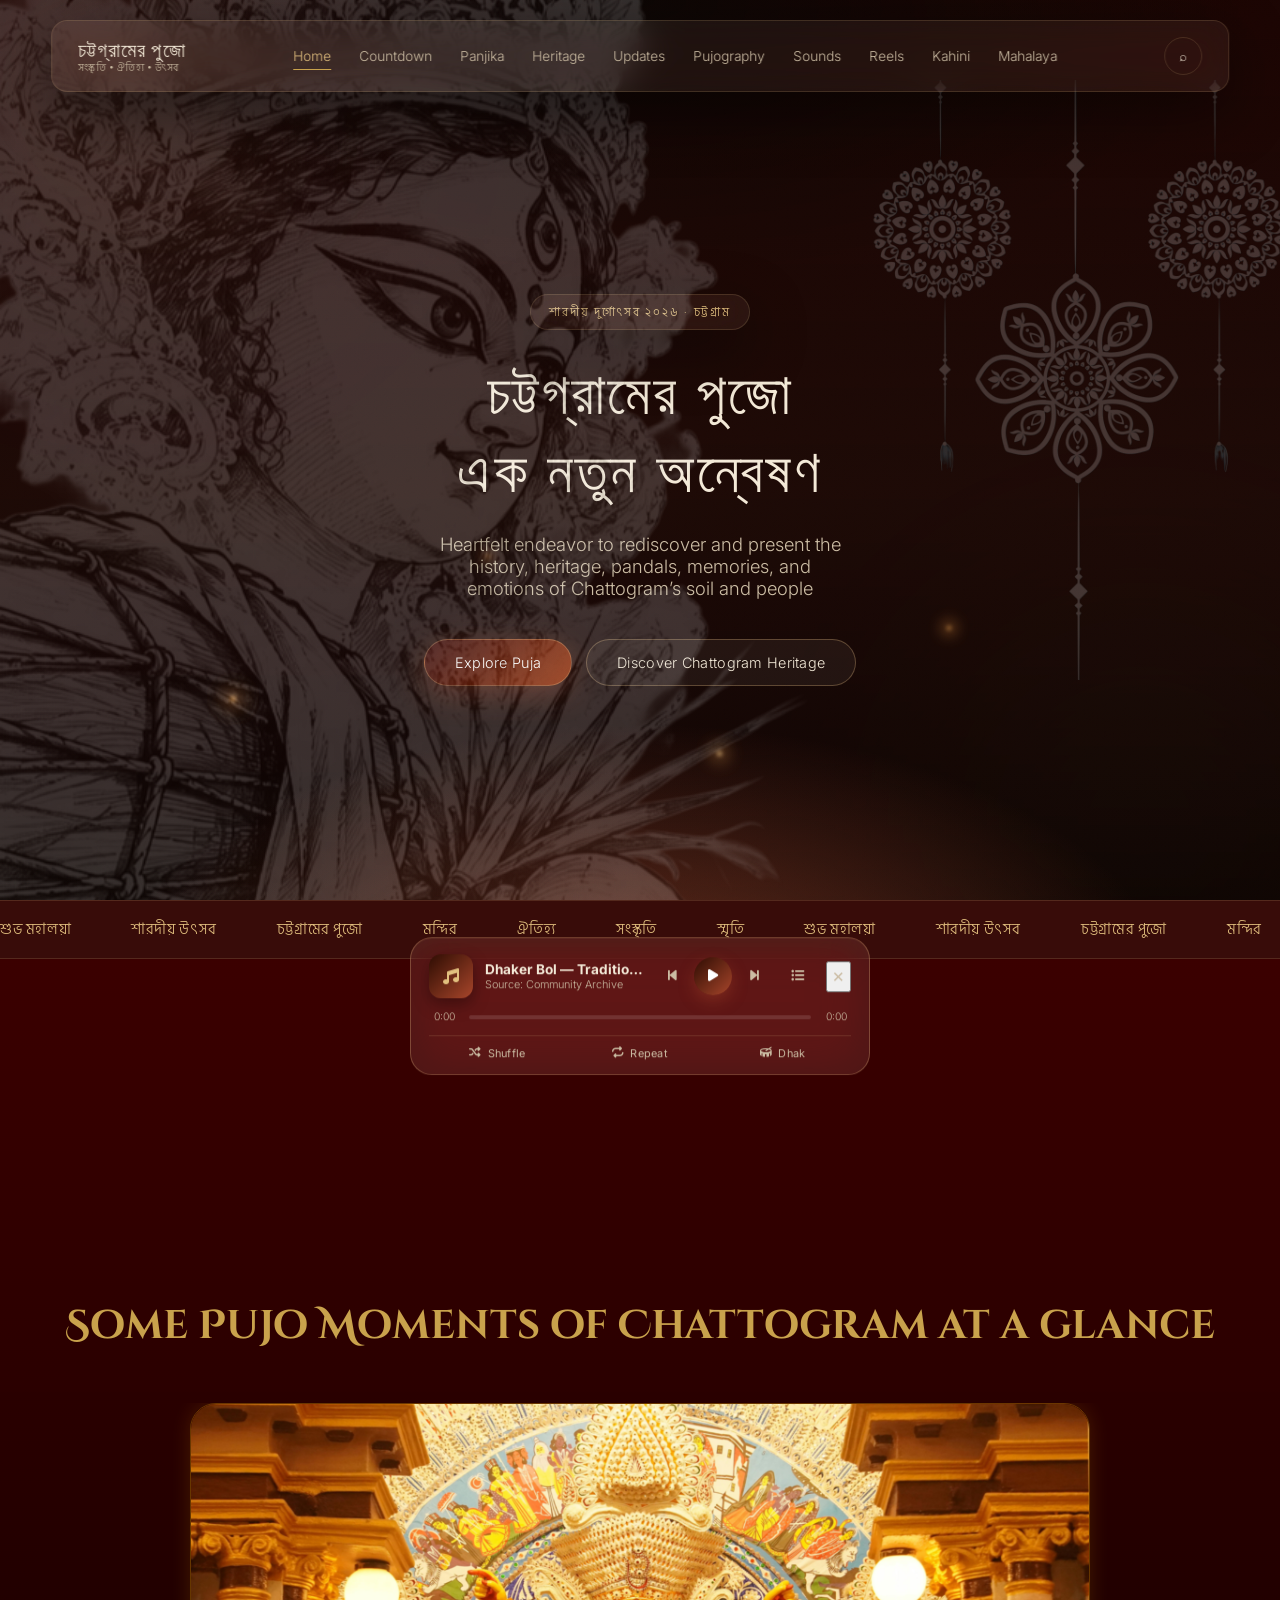
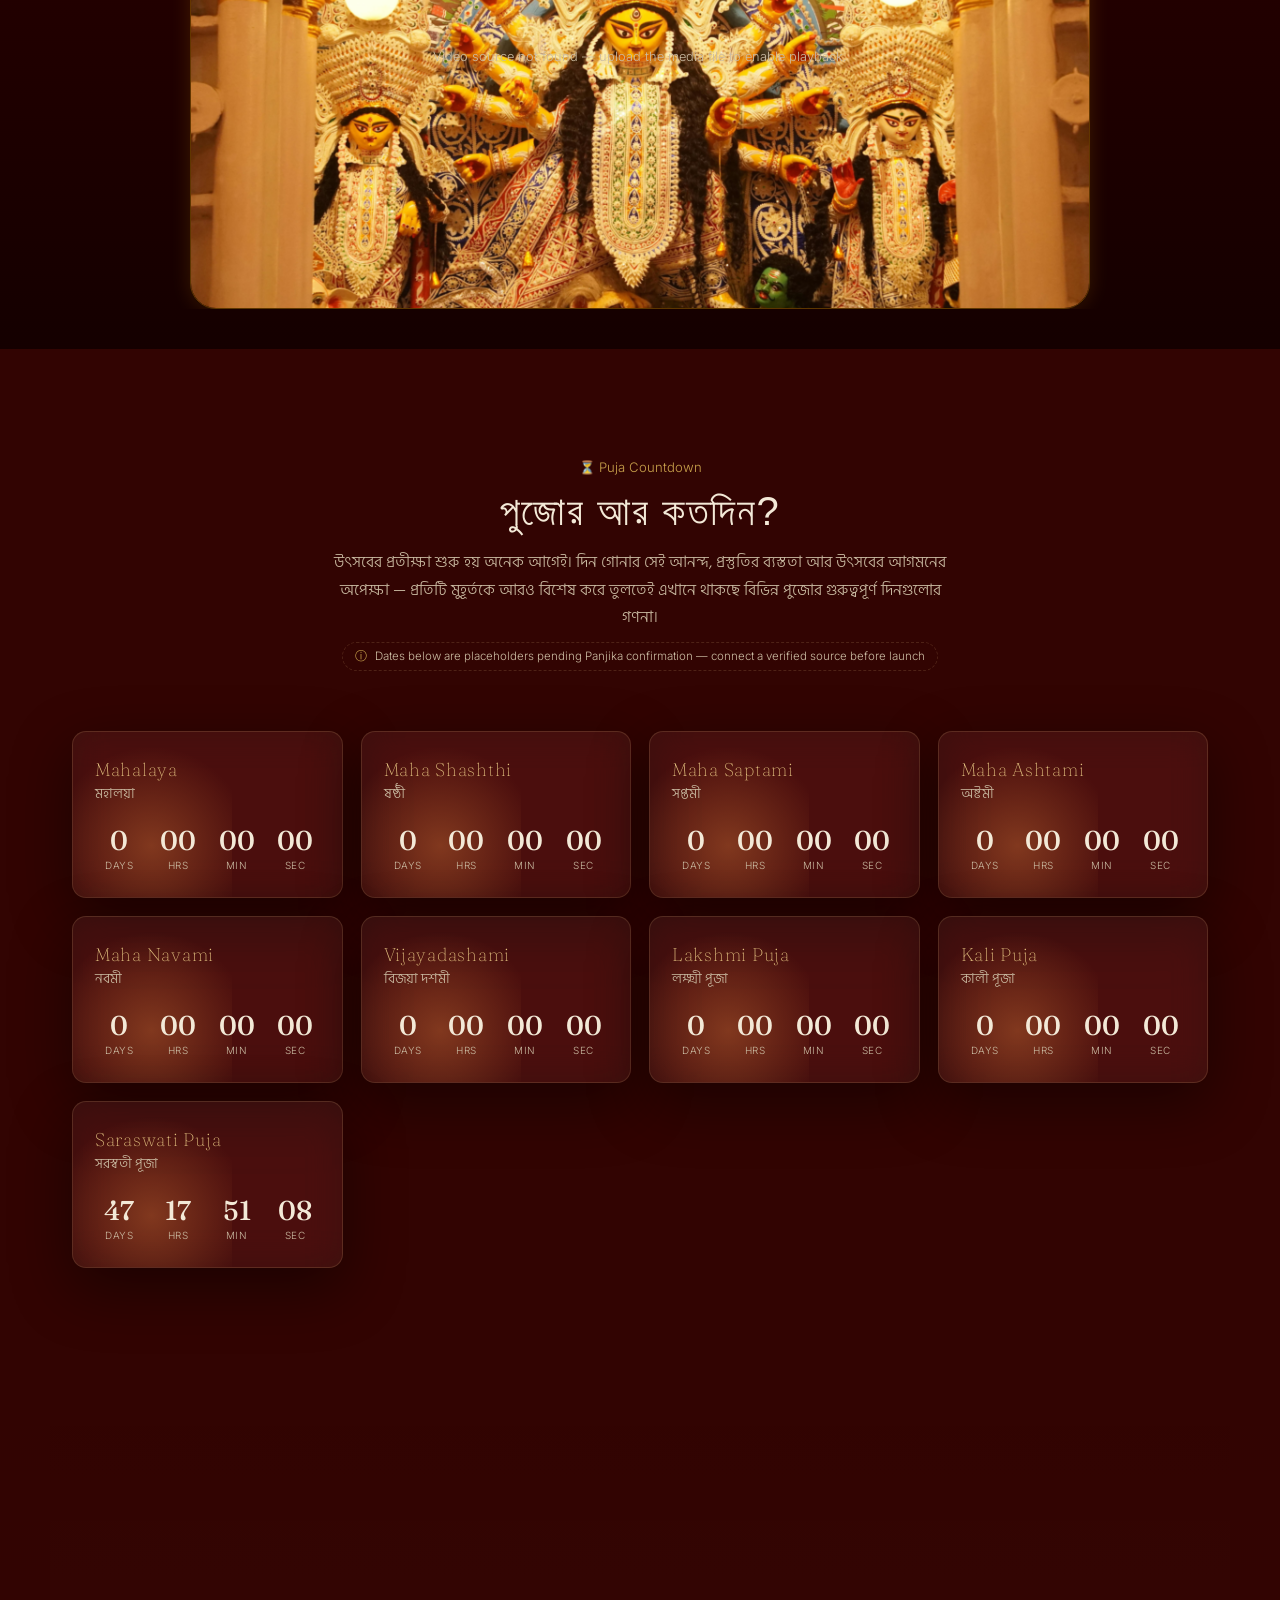
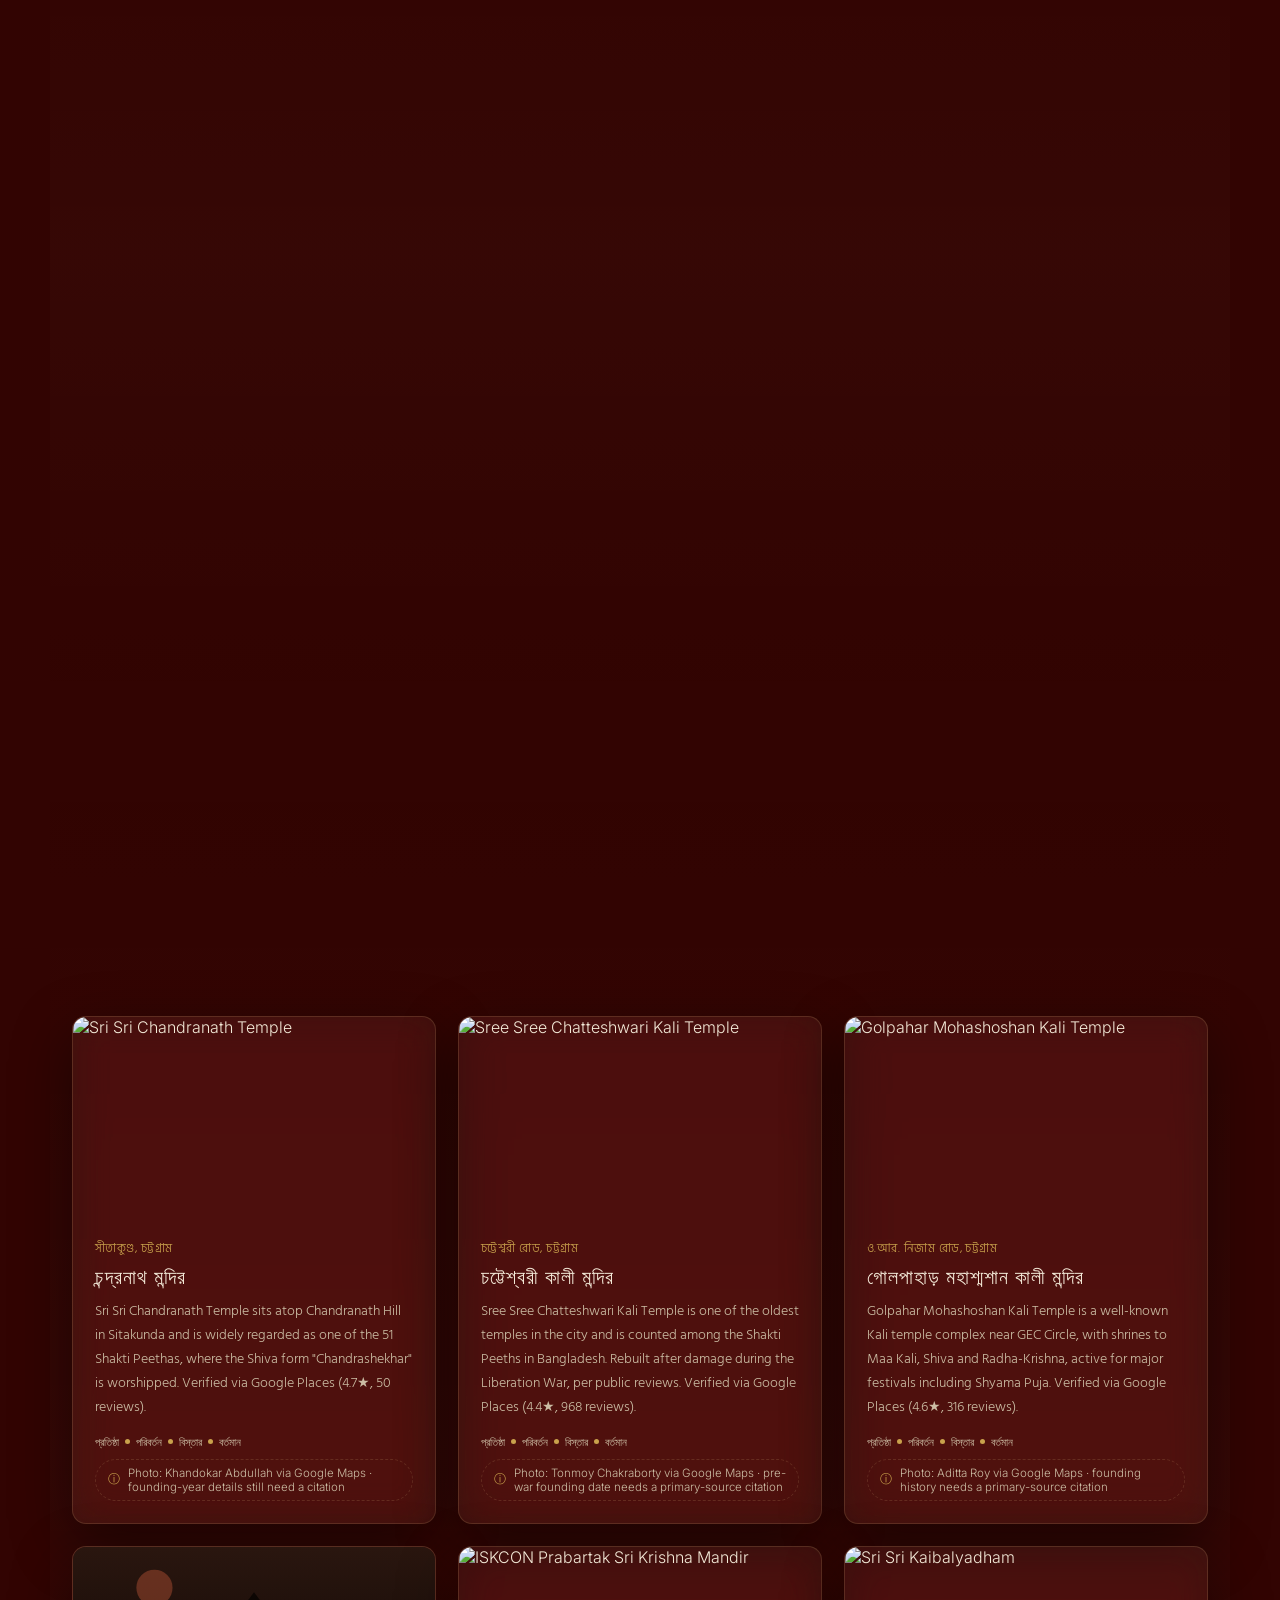
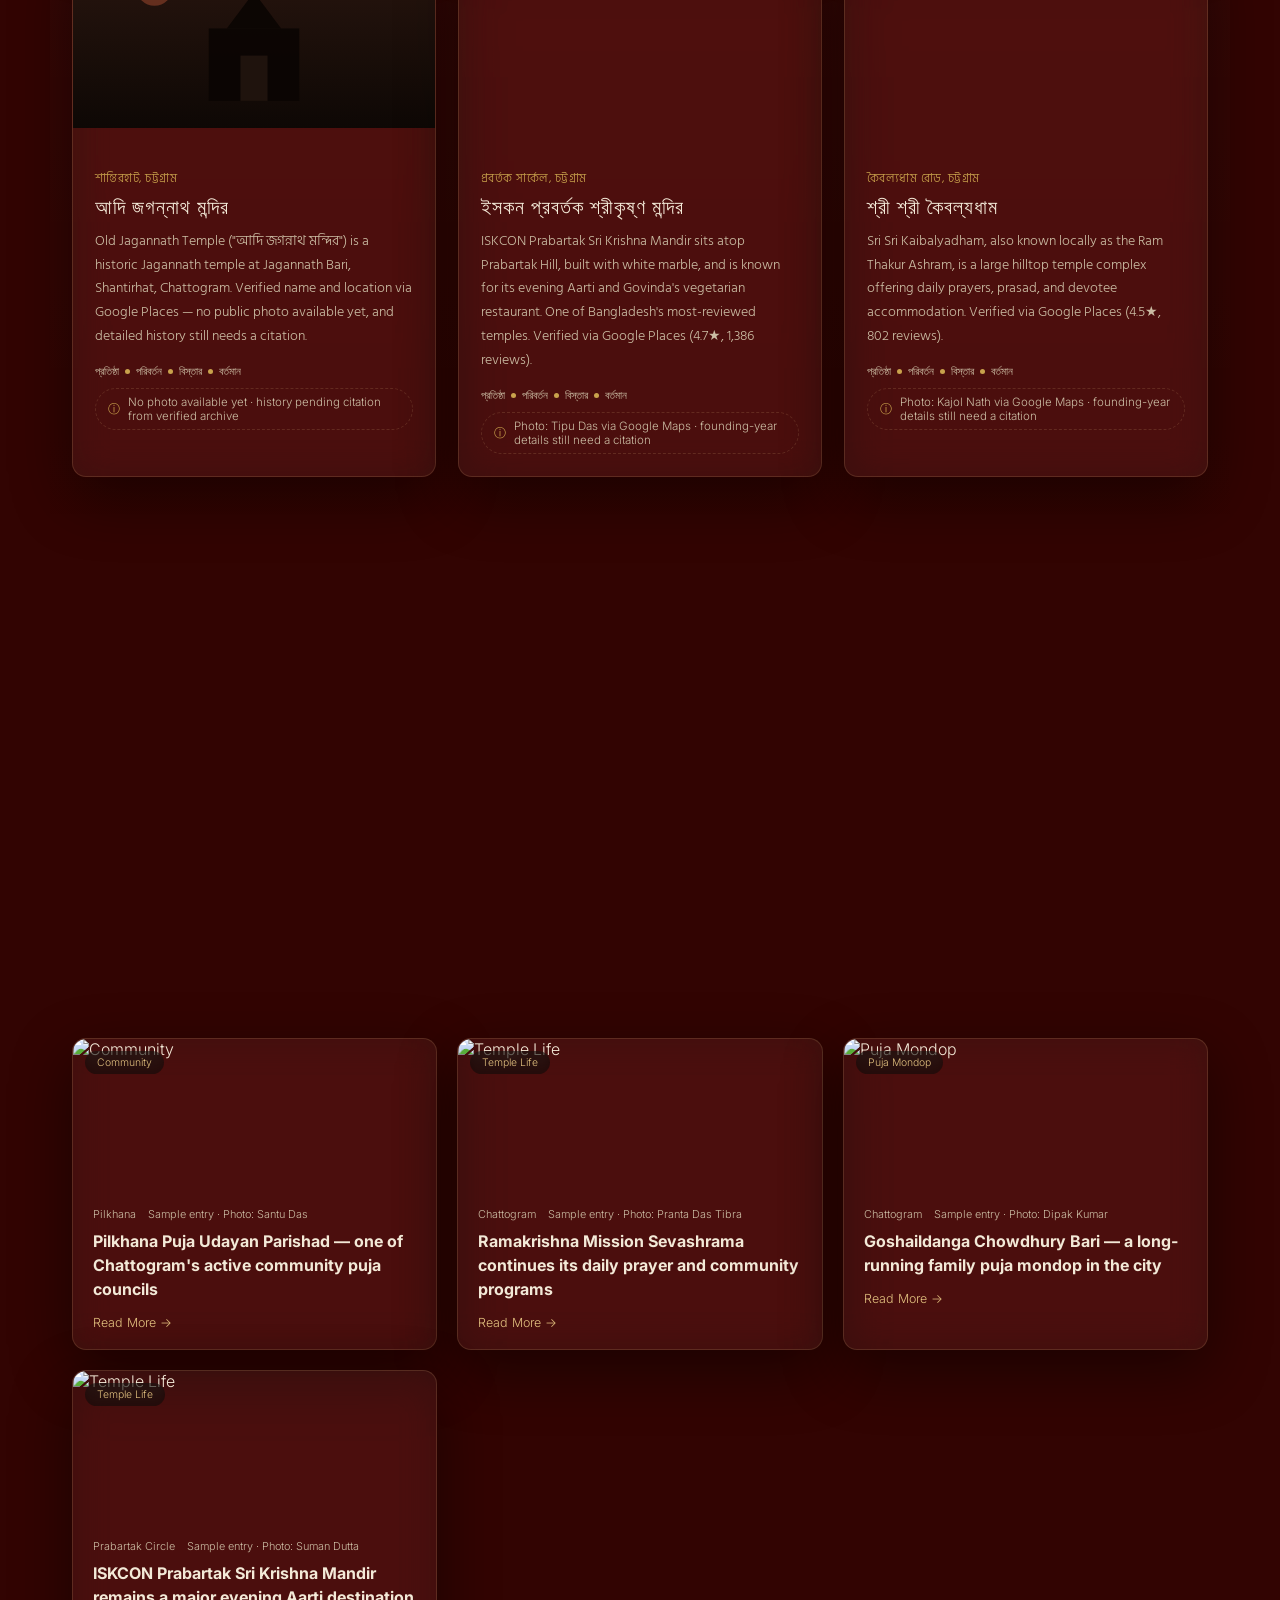
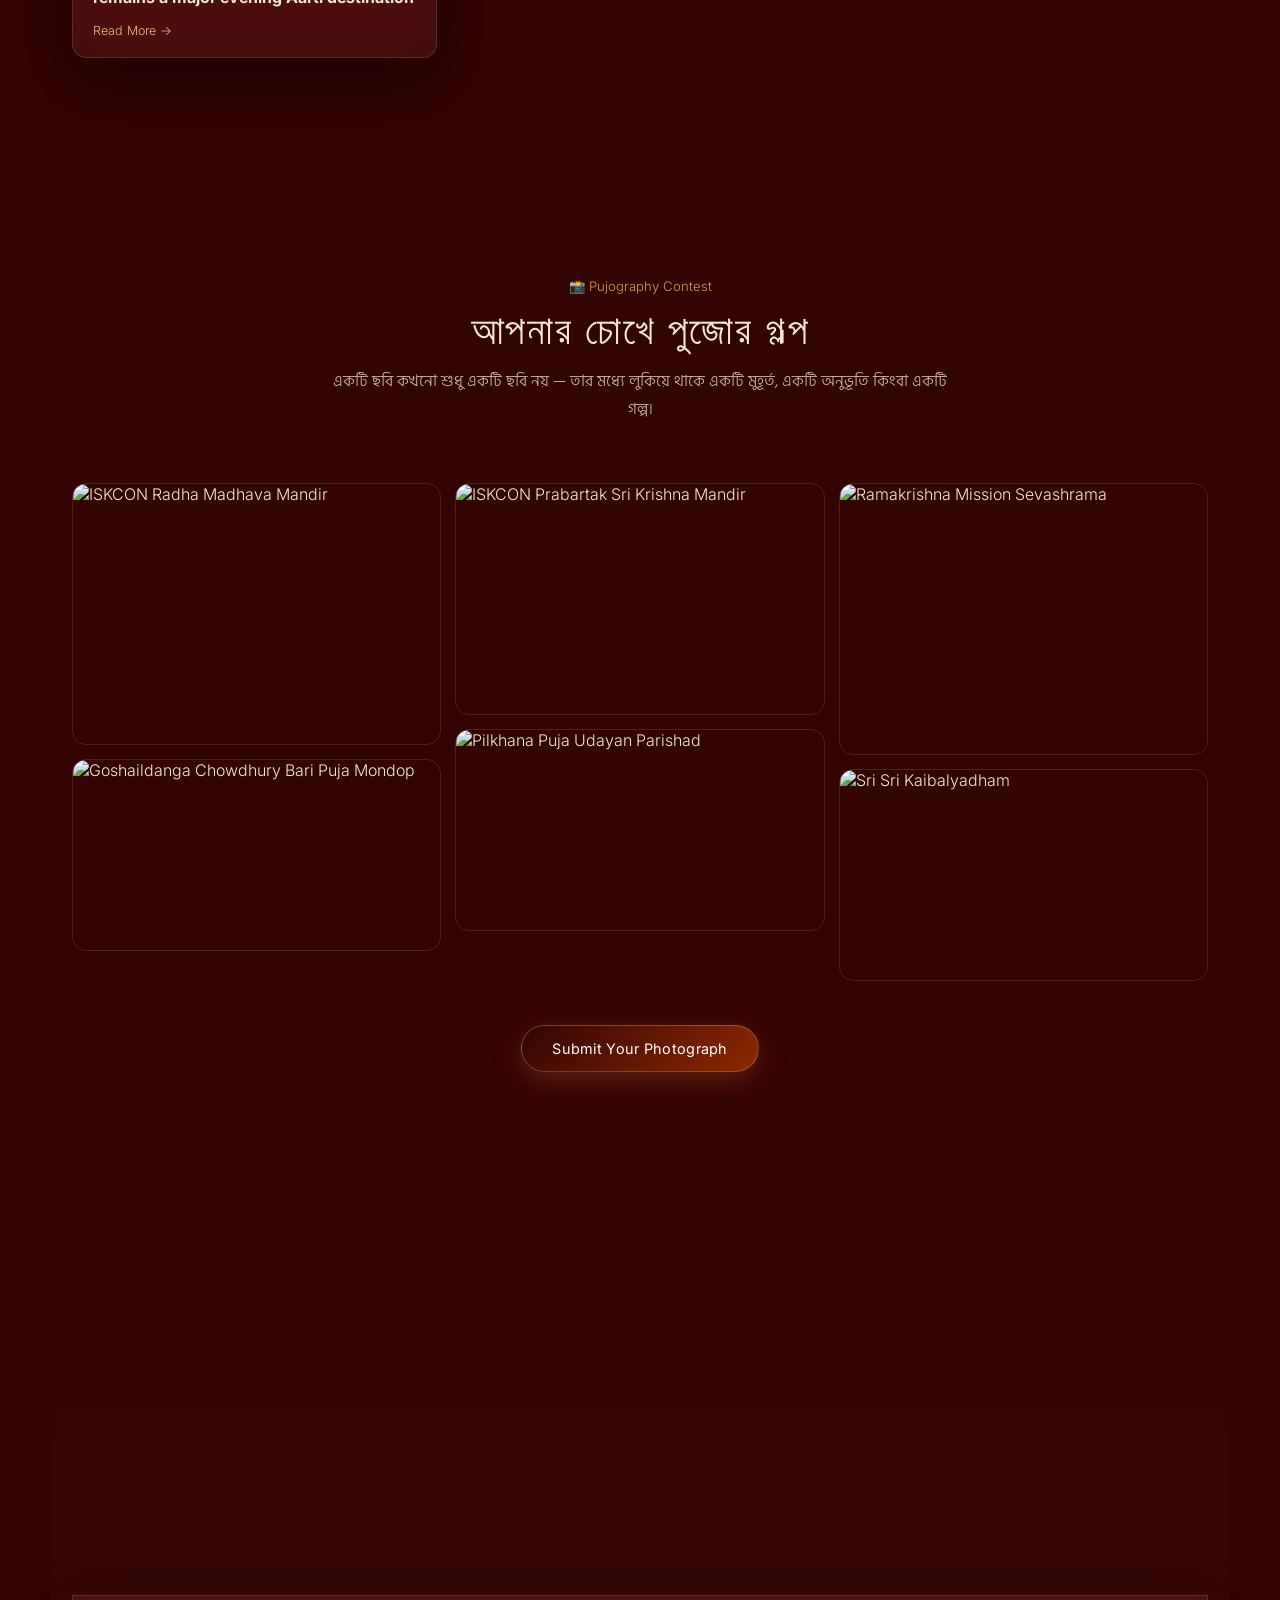
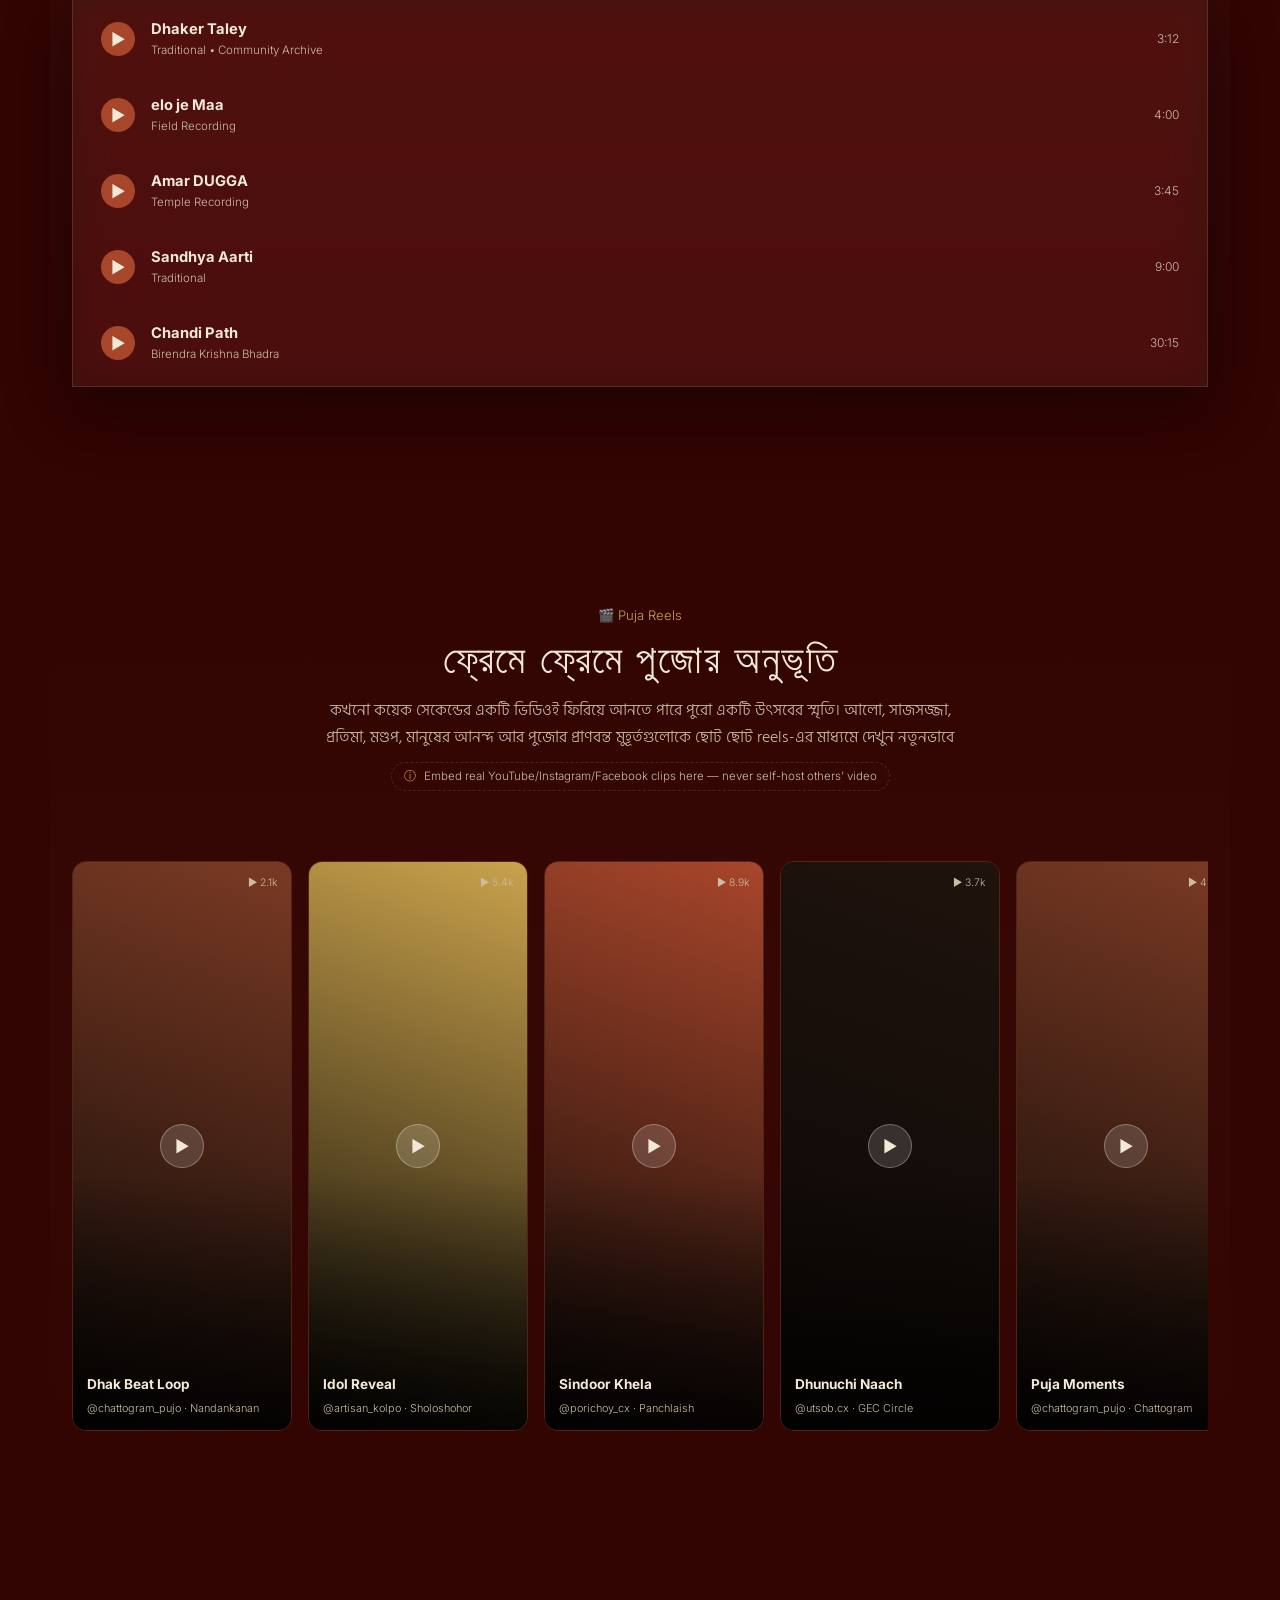
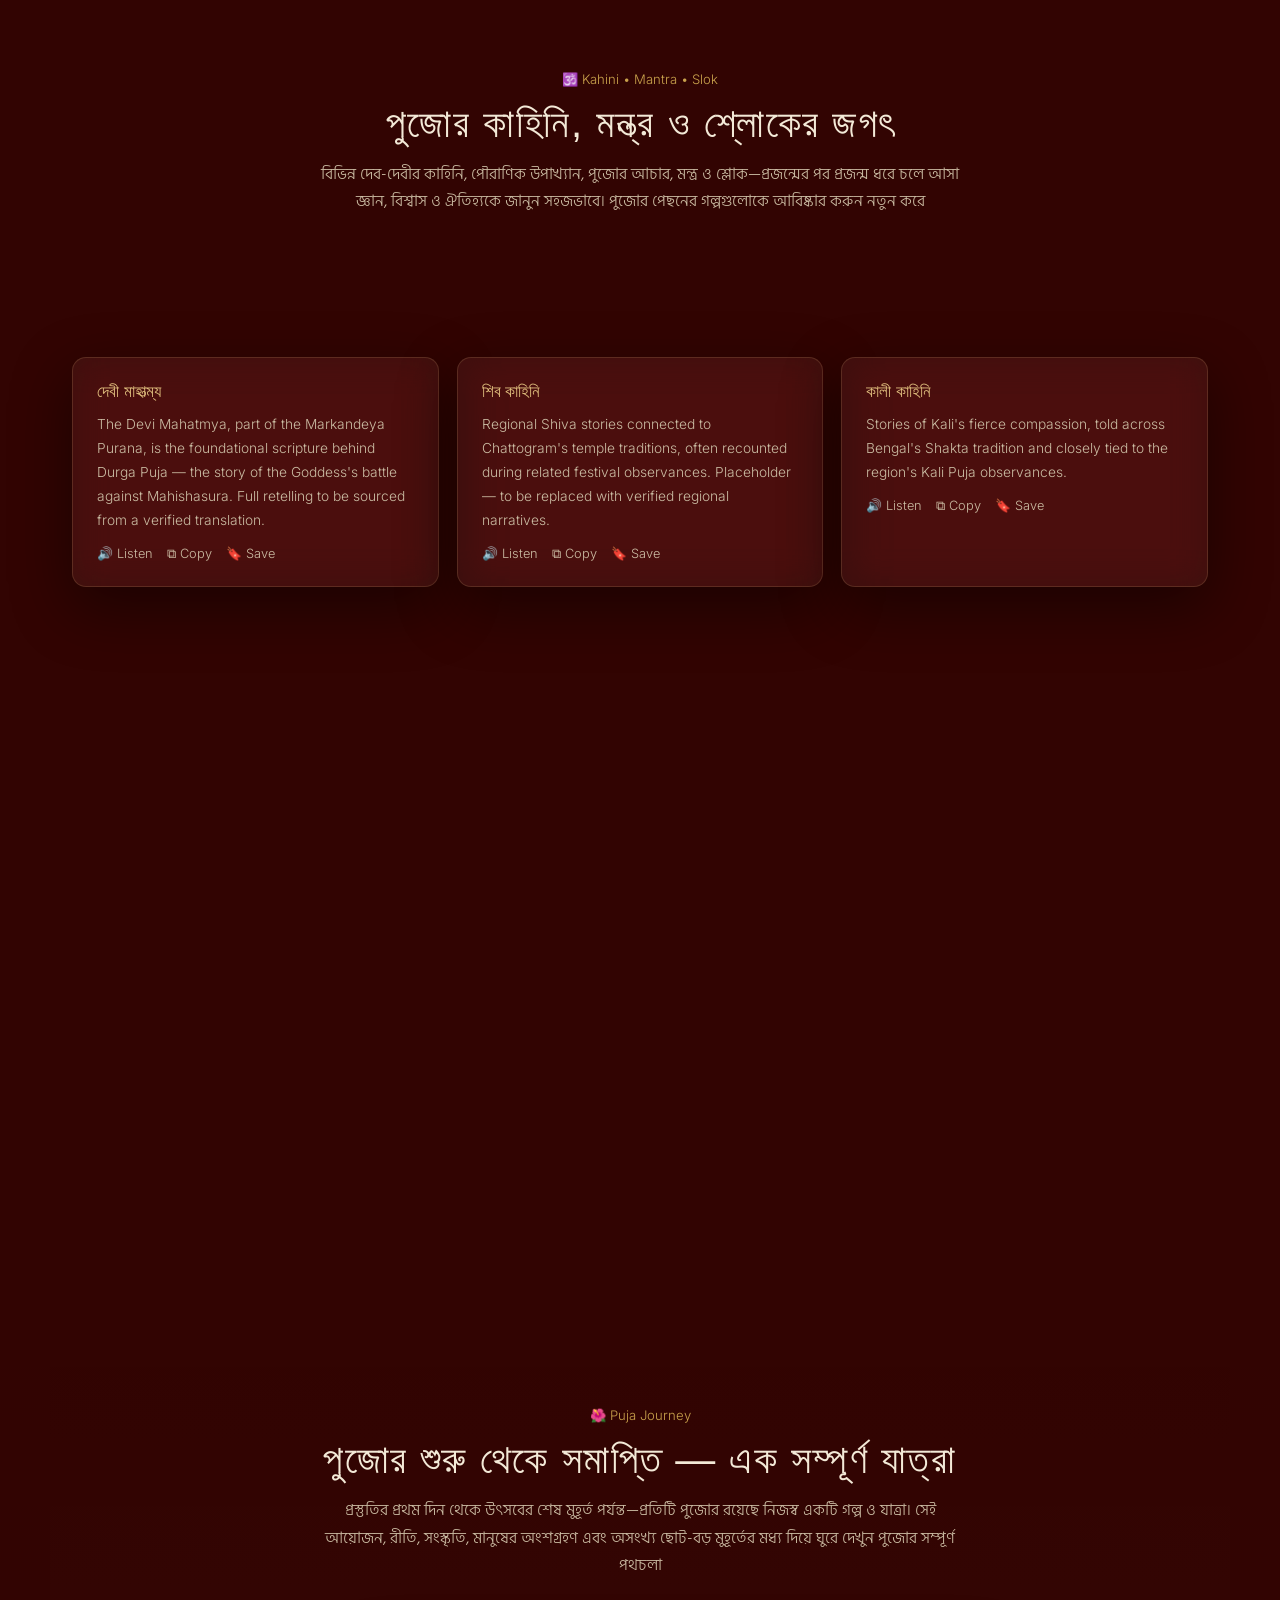
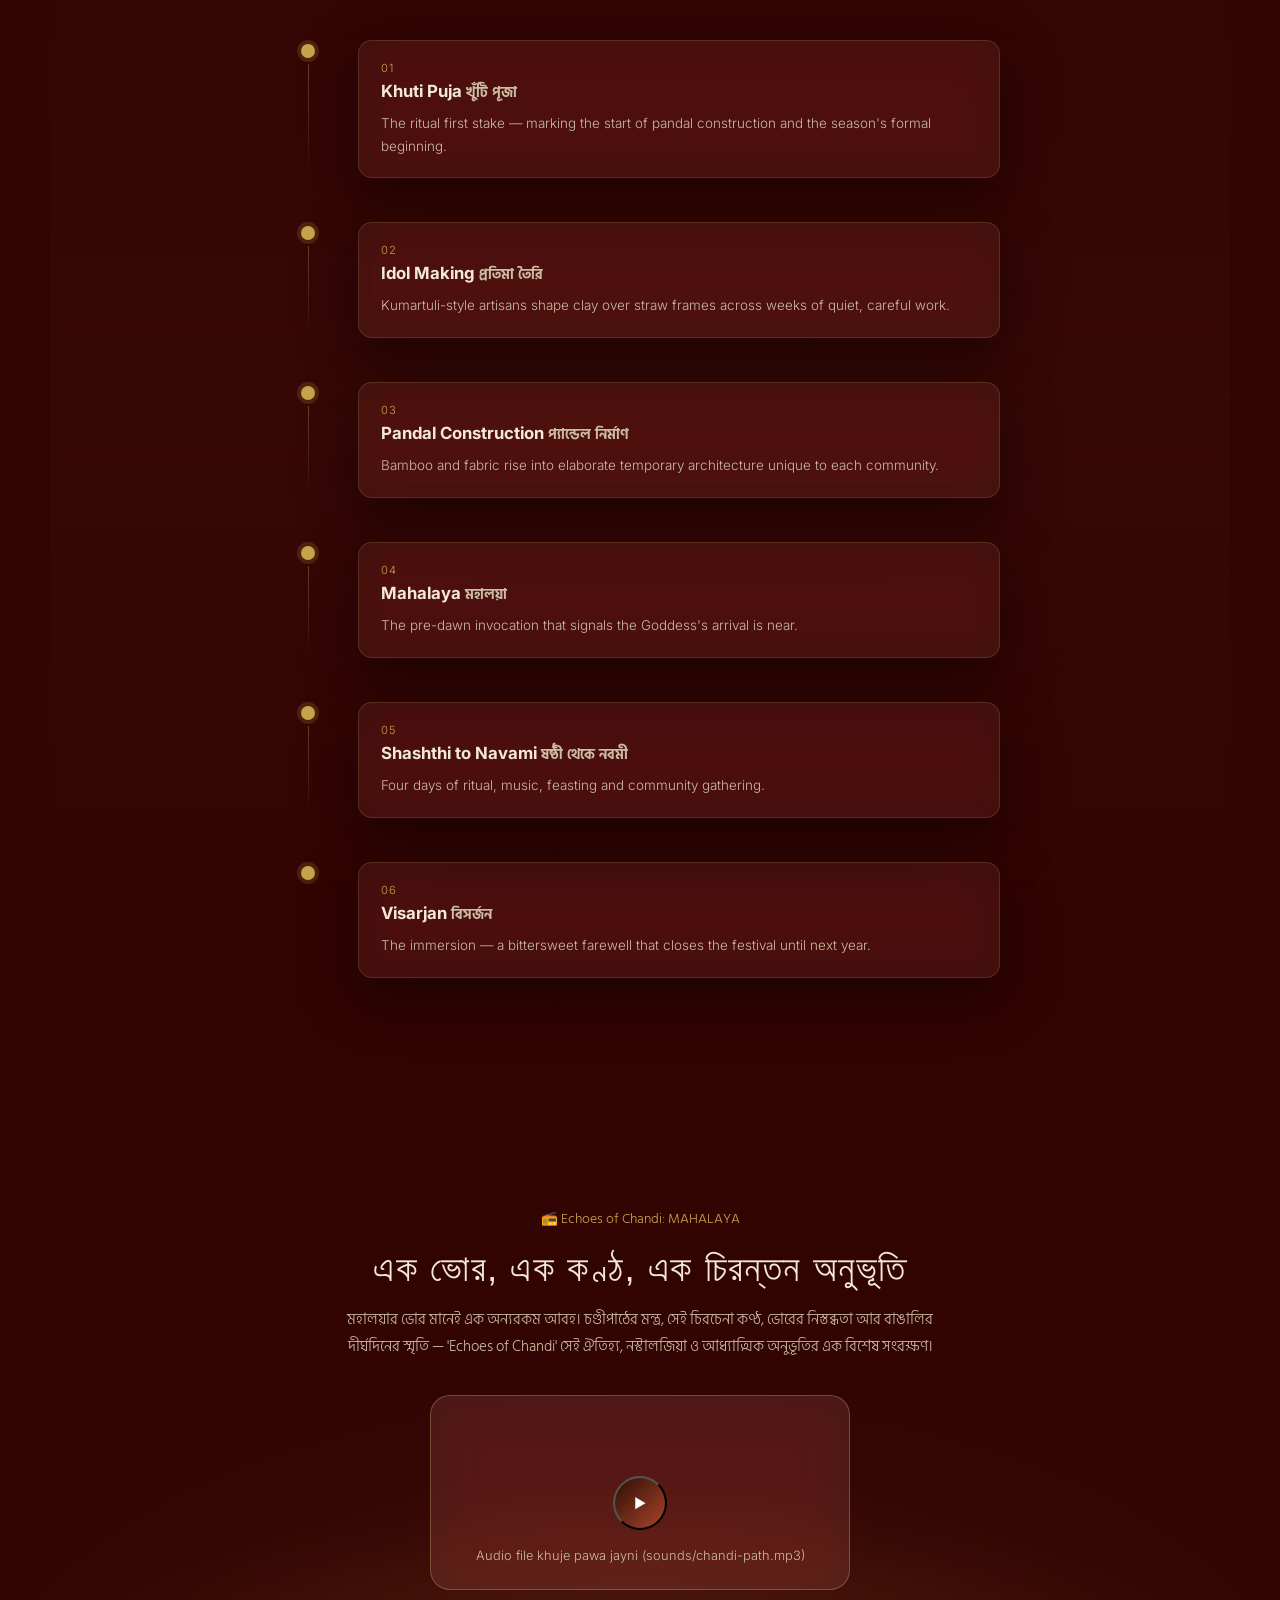
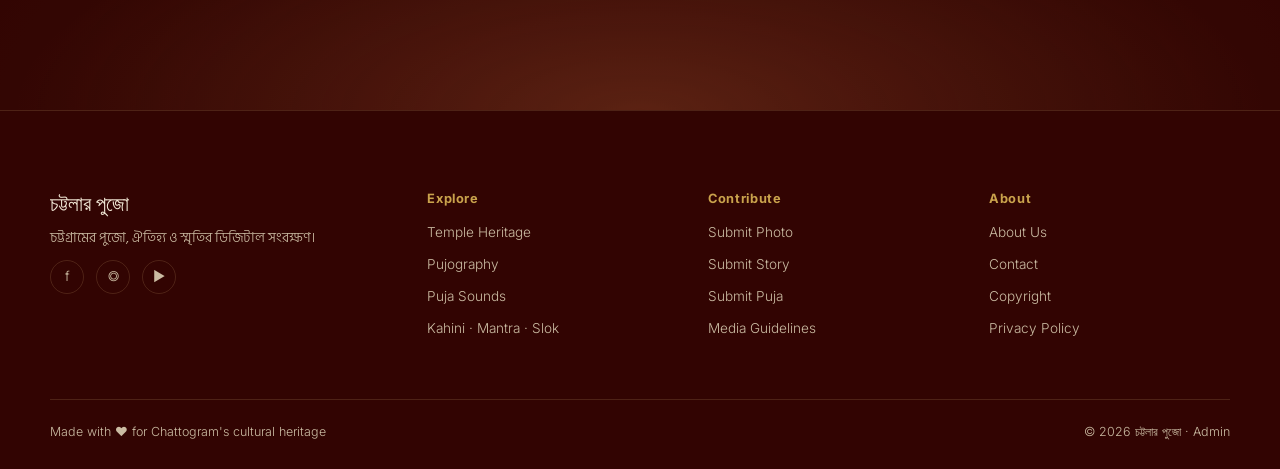
==== commit 14b926e3: "Add files" ====
--- a/index.html
+++ b/index.html
@@ -67,6 +67,8 @@
 <!-- ============ HERO ============ -->
 <section class="hero" id="home">
   <div class="hero-scene">
+    <img src="2141.png" alt="kolka-design" class="kolka">
+      
     <div class="diya d1"></div><div class="diya d2"></div><div class="diya d3"></div><div class="diya d4"></div>
   </div>
   <div class="hero-eyebrow glass bn">শারদীয় দুর্গোৎসব ২০২৬ · চট্টগ্রাম</div>
@@ -171,8 +173,8 @@
         <img src="https://lh3.googleusercontent.com/place-photos/AG9NLjCS8fFycDolW6T9Z7HlrQ1s5r5TMuucfCyUvbwp7el-V7jdzPyRnn6M1l4dnb8I6Hs1bnzr2JIG_SZLxoKhHzijjM7-4h8ZkuAut1kFGamOLj9g3KHixnkk5bDtjCjFu21fARby4qTtxgGImg=s4800-w800-h600" alt="Sree Sree Chatteshwari Kali Temple" loading="lazy" style="width:100%;height:100%;object-fit:cover;">
       </div>
       <div class="temple-body">
-        <div class="loc">চাটগাঁইশ্বরী রোড, চট্টগ্রাম</div>
-        <h3>চাটেশ্বরী কালী মন্দির</h3>
+        <div class="loc">চট্টেশ্বরী রোড, চট্টগ্রাম</div>
+        <h3>চট্টেশ্বরী কালী মন্দির</h3>
         <p>Sree Sree Chatteshwari Kali Temple is one of the oldest temples in the city and is counted among the Shakti Peeths in Bangladesh. Rebuilt after damage during the Liberation War, per public reviews. Verified via Google Places (4.4★, 968 reviews).</p>
         <div class="timeline-strip"><span>প্রতিষ্ঠা</span><span class="dot"></span><span>পরিবর্তন</span><span class="dot"></span><span>বিস্তার</span><span class="dot"></span><span>বর্তমান</span></div>
         <div class="source-note">Photo: Tonmoy Chakraborty via Google Maps · pre-war founding date needs a primary-source citation</div>
@@ -247,6 +249,7 @@
   <div class="section-head reveal">
     <div class="kicker">🪔 Puja Updates</div>
     <h2 class="bn">চট্টগ্রামের পুজোর সর্বশেষ খবর</h2>
+    <p class="bn">খুঁটিপূজা থেকে প্রস্তুতি, প্রতিমা নির্মাণ থেকে মণ্ডপসজ্জা, আয়োজন থেকে উৎসব—চট্টগ্রামের বিভিন্ন পুজোকে ঘিরে প্রতিটি নতুন খবর ও মুহূর্ত পৌঁছে যাবে আপনার কাছে। আপনার আশেপাশের পুজোয় কী হচ্ছে, থাকুন সবসময় আপডেটেড</p>
     <div class="source-note">Sample entries — connect a CMS feed so committees and admins can publish real updates</div>
   </div>
   <div class="update-filters reveal">
@@ -275,6 +278,7 @@
   <div class="section-head reveal">
     <div class="kicker">🎵 Puja Sounds</div>
     <h2 class="bn">পুজোর শব্দেই জেগে উঠুক স্মৃতি</h2>
+     <p class="bn">ঢাকের বোল, কাঁসর-ঘণ্টা, শঙ্খধ্বনি, আরতির সুর কিংবা পুজোর সঙ্গে জড়িয়ে থাকা প্রিয় গান—উৎসবের শব্দগুলোই অনেক সময় আমাদের ফিরিয়ে নিয়ে যায় পুরোনো স্মৃতির কাছে। শুনুন পুজোর সঙ্গে মিশে থাকা সেই চেনা সুর ও শব্দের গল্প</p>
   </div>
   <div class="sound-cats reveal">
     <span class="sound-chip glass active">Dhak</span>
@@ -292,6 +296,7 @@
   <div class="section-head reveal">
     <div class="kicker">🎬 Puja Reels</div>
     <h2 class="bn">ফ্রেমে ফ্রেমে পুজোর অনুভূতি</h2>
+    <p class="bn">কখনো কয়েক সেকেন্ডের একটি ভিডিওই ফিরিয়ে আনতে পারে পুরো একটি উৎসবের স্মৃতি। আলো, সাজসজ্জা, প্রতিমা, মণ্ডপ, মানুষের আনন্দ আর পুজোর প্রাণবন্ত মুহূর্তগুলোকে ছোট ছোট reels-এর মাধ্যমে দেখুন নতুনভাবে</p>
     <div class="source-note">Embed real YouTube/Instagram/Facebook clips here — never self-host others' video</div>
   </div>
   <div class="reel-strip reveal" id="reelStrip">
@@ -300,12 +305,78 @@
   </div>
 </section>
 
+
+
+<!-- ============ PLAYLIST OVERLAY ============ -->
+<div class="playlist-overlay" id="playlistOverlay">
+  <div class="playlist-panel glass-strong">
+    <div class="playlist-head">
+      <span class="bn">প্লেলিস্ট · Puja Sounds</span>
+      <button class="modal-close-x" id="playlistClose" aria-label="Close playlist">✕</button>
+    </div>
+    <div class="playlist-rows" id="playlistRows"></div>
+  </div>
+</div>
+
+<!-- ============ KAHINI · MANTRA · SLOK ============ -->
+<section class="section" id="kahini">
+  <div class="section-head reveal">
+    <div class="kicker">🕉️ Kahini • Mantra • Slok</div>
+    <h2 class="bn">পুজোর কাহিনি, মন্ত্র ও শ্লোকের জগৎ</h2>
+    <p class="bn">বিভিন্ন দেব-দেবীর কাহিনি, পৌরাণিক উপাখ্যান, পুজোর আচার, মন্ত্র ও শ্লোক—প্রজন্মের পর প্রজন্ম ধরে চলে আসা জ্ঞান, বিশ্বাস ও ঐতিহ্যকে জানুন সহজভাবে। পুজোর পেছনের গল্পগুলোকে আবিষ্কার করুন নতুন করে</p>
+  </div>
+  <div class="tabs-row reveal">
+    <button class="tab-btn glass active" data-tab="kahiniTab">Kahini</button>
+    <button class="tab-btn glass" data-tab="mantraTab">Mantra</button>
+    <button class="tab-btn glass" data-tab="slokTab">Slok</button>
+  </div>
+
+  <div class="tab-panel active" id="kahiniTab">
+    <div class="kahini-card glass">
+      <h4 class="bn">দেবী মাহাত্ম্য</h4>
+      <p>The Devi Mahatmya, part of the Markandeya Purana, is the foundational scripture behind Durga Puja — the story of the Goddess's battle against Mahishasura. Full retelling to be sourced from a verified translation.</p>
+      <div class="kahini-actions"><span>🔊 Listen</span><span>⧉ Copy</span><span>🔖 Save</span></div>
+    </div>
+    <div class="kahini-card glass">
+      <h4 class="bn">শিব কাহিনি</h4>
+      <p>Regional Shiva stories connected to Chattogram's temple traditions, often recounted during related festival observances. Placeholder — to be replaced with verified regional narratives.</p>
+      <div class="kahini-actions"><span>🔊 Listen</span><span>⧉ Copy</span><span>🔖 Save</span></div>
+    </div>
+    <div class="kahini-card glass">
+      <h4 class="bn">কালী কাহিনি</h4>
+      <p>Stories of Kali's fierce compassion, told across Bengal's Shakta tradition and closely tied to the region's Kali Puja observances.</p>
+      <div class="kahini-actions"><span>🔊 Listen</span><span>⧉ Copy</span><span>🔖 Save</span></div>
+    </div>
+  </div>
+
+  <div class="tab-panel" id="mantraTab">
+    <div class="kahini-card glass">
+      <h4>Sankalpa</h4>
+      <p class="bn">পূজা শুরুর সংকল্প মন্ত্র — পূজারীর নিয়ত ও উদ্দেশ্য ঘোষণার আনুষ্ঠানিক অংশ।</p>
+      <div class="kahini-actions"><span>🔊 Listen</span><span>⧉ Copy</span><span>🔖 Save</span></div>
+    </div>
+    <div class="kahini-card glass">
+      <h4>Pushpanjali</h4>
+      <p class="bn">ফুল অর্পণের সময় পাঠ করা মন্ত্র, ভক্তের শ্রদ্ধা নিবেদনের প্রতীক।</p>
+      <div class="kahini-actions"><span>🔊 Listen</span><span>⧉ Copy</span><span>🔖 Save</span></div>
+    </div>
+  </div>
+
+  <div class="tab-panel" id="slokTab">
+    <div class="shlok-block glass" style="grid-column:1/-1;">
+      <div class="sanskrit">या देवी सर्वभूतेषु शक्ति-रूपेण संस्थिता।<br>नमस्तस्यै नमस्तस्यै नमस्तस्यै नमो नमः॥</div>
+      <div class="bn-line">যা দেবী সর্বভূতেষু শক্তিরূপেণ সংস্থিতা। নমস্তস্যৈ নমস্তস্যৈ নমস্তস্যৈ নমো নমঃ॥</div>
+      <div class="en-line">"To the Goddess who dwells in all beings in the form of power — salutations, again and again." — from the Devi Mahatmya</div>
+    </div>
+  </div>
+</section>
+
 <!-- ============ PUJA NEAR ME ============ -->
 <section class="section" id="nearme">
   <div class="section-head reveal">
     <div class="kicker">📍 Puja Near Me</div>
     <h2 class="bn">আপনার আশেপাশের পুজো</h2>
-    <p>Find mandaps, temples and cultural programs closest to you.</p>
+    <p class="bn">মণ্ডপ ভ্রমণকারী অপরাগামিনীর কাছে পৌঁছে যাক কাছাকাছি পুজো মণ্ডপের লোকেশন  </p>
   </div>
   <div class="nearme-box glass reveal">
     <button class="btn btn-primary" id="nearMeBtn">Use My Location</button>
@@ -341,74 +412,12 @@
   </div>
 </div>
 
-<!-- ============ PLAYLIST OVERLAY ============ -->
-<div class="playlist-overlay" id="playlistOverlay">
-  <div class="playlist-panel glass-strong">
-    <div class="playlist-head">
-      <span class="bn">প্লেলিস্ট · Puja Sounds</span>
-      <button class="modal-close-x" id="playlistClose" aria-label="Close playlist">✕</button>
-    </div>
-    <div class="playlist-rows" id="playlistRows"></div>
-  </div>
-</div>
-
-<!-- ============ KAHINI · MANTRA · SLOK ============ -->
-<section class="section" id="kahini">
-  <div class="section-head reveal">
-    <div class="kicker">🕉️ Kahini • Mantra • Slok</div>
-    <h2 class="bn">পুজোর কাহিনি, মন্ত্র ও শ্লোকের জগৎ</h2>
-  </div>
-  <div class="tabs-row reveal">
-    <button class="tab-btn glass active" data-tab="kahiniTab">Kahini</button>
-    <button class="tab-btn glass" data-tab="mantraTab">Mantra</button>
-    <button class="tab-btn glass" data-tab="slokTab">Slok</button>
-  </div>
-
-  <div class="tab-panel active" id="kahiniTab">
-    <div class="kahini-card glass">
-      <h4 class="bn">দেবী মাহাত্ম্য</h4>
-      <p>The Devi Mahatmya, part of the Markandeya Purana, is the foundational scripture behind Durga Puja — the story of the Goddess's battle against Mahishasura. Full retelling to be sourced from a verified translation.</p>
-      <div class="kahini-actions"><span>🔊 Listen</span><span>⧉ Copy</span><span>🔖 Save</span></div>
-    </div>
-    <div class="kahini-card glass">
-      <h4 class="bn">শিব কাহিনি</h4>
-      <p>Regional Shiva stories connected to Chattogram's temple traditions, often recounted during related festival observances. Placeholder — to be replaced with verified regional narratives.</p>
-      <div class="kahini-actions"><span>🔊 Listen</span><span>⧉ Copy</span><span>🔖 Save</span></div>
-    </div>
-    <div class="kahini-card glass">
-      <h4 class="bn">কালী কাহিনি</h4>
-      <p>Stories of Kali's fierce compassion, told across Bengal's Shakta tradition and closely tied to the region's Kali Puja observances.</p>
-      <div class="kahini-actions"><span>🔊 Listen</span><span>⧉ Copy</span><span>🔖 Save</span></div>
-    </div>
-  </div>
-
-  <div class="tab-panel" id="mantraTab">
-    <div class="kahini-card glass">
-      <h4>Sankalpa</h4>
-      <p class="bn">পূজা শুরুর সংকল্প মন্ত্র — পূজারীর নিয়ত ও উদ্দেশ্য ঘোষণার আনুষ্ঠানিক অংশ।</p>
-      <div class="kahini-actions"><span>🔊 Listen</span><span>⧉ Copy</span><span>🔖 Save</span></div>
-    </div>
-    <div class="kahini-card glass">
-      <h4>Pushpanjali</h4>
-      <p class="bn">ফুল অর্পণের সময় পাঠ করা মন্ত্র, ভক্তের শ্রদ্ধা নিবেদনের প্রতীক।</p>
-      <div class="kahini-actions"><span>🔊 Listen</span><span>⧉ Copy</span><span>🔖 Save</span></div>
-    </div>
-  </div>
-
-  <div class="tab-panel" id="slokTab">
-    <div class="shlok-block glass" style="grid-column:1/-1;">
-      <div class="sanskrit">या देवी सर्वभूतेषु शक्ति-रूपेण संस्थिता।<br>नमस्तस्यै नमस्तस्यै नमस्तस्यै नमो नमः॥</div>
-      <div class="bn-line">যা দেবী সর্বভূতেষু শক্তিরূপেণ সংস্থিতা। নমস্তস্যৈ নমস্তস্যৈ নমস্তস্যৈ নমো নমঃ॥</div>
-      <div class="en-line">"To the Goddess who dwells in all beings in the form of power — salutations, again and again." — from the Devi Mahatmya</div>
-    </div>
-  </div>
-</section>
-
 <!-- ============ PUJA JOURNEY ============ -->
 <section class="section section-alt" id="journey">
   <div class="section-head reveal">
     <div class="kicker">🌺 Puja Journey</div>
     <h2 class="bn">পুজোর শুরু থেকে সমাপ্তি — এক সম্পূর্ণ যাত্রা</h2>
+    <p class="bn">প্রস্তুতির প্রথম দিন থেকে উৎসবের শেষ মুহূর্ত পর্যন্ত—প্রতিটি পুজোর রয়েছে নিজস্ব একটি গল্প ও যাত্রা। সেই আয়োজন, রীতি, সংস্কৃতি, মানুষের অংশগ্রহণ এবং অসংখ্য ছোট-বড় মুহূর্তের মধ্য দিয়ে ঘুরে দেখুন পুজোর সম্পূর্ণ পথচলা</p>
   </div>
   <div class="journey-track reveal" id="journeyTrack"></div>
 </section>
--- a/style.css
+++ b/style.css
@@ -36,7 +36,7 @@
 }
 .bn{font-family:'Hind Siliguri',sans-serif;}
 h1,h2,h3,.display{font-family:'Fraunces',serif; font-weight:50; letter-spacing:0.04em;}
-h1.bn,h2.bn,h3.bn,.display.bn{font-family:'Balaka',sans-serif; font-weight:100;}
+h1.bn,h2.bn,h3.bn,h4.bn,display.bn{font-family:'Balaka',sans-serif; font-weight:100;}
 a{color:inherit; text-decoration:none;}
 button{font-family:inherit; cursor:pointer;}
 img{max-width:100%; display:block;}
@@ -184,6 +184,8 @@
 .btn-primary:hover{transform:translateY(-3px); box-shadow:0 0 0 1px var(--gold-soft) inset, 0 14px 38px rgba(168,70,43,0.55);}
 .btn-ghost{border:1px solid var(--glass-border-strong); color:var(--cream); background:var(--glass-bg);}
 .btn-ghost:hover{transform:translateY(-3px); background:var(--glass-bg-strong); box-shadow:0 0 0 1px var(--gold-soft) inset, 0 10px 30px rgba(0,0,0,.3);}
+
+.kolka{position: absolute; right: -110px; bottom: -20px; top: 80px; width: 600px; opacity: 0.18; pointer-events: none; z-index: 0; }
 
 /* ticker */
 .ticker-wrap{overflow:hidden; border-top:1px solid var(--glass-border); border-bottom:1px solid var(--glass-border); padding:16px 0; background:rgba(255,244,224,0.03);}
@@ -224,6 +226,7 @@
 
 
 /* ============ GENERIC SECTION ============ */
+
 .section{padding:110px 22px; max-width:1180px; margin:0 auto;}
 .section-head{text-align:center; max-width:640px; margin:0 auto 60px;}
 .section-head .kicker{font-size:0.82rem; color:var(--gold); display:flex; align-items:center; justify-content:center; gap:10px; margin-bottom:14px;}
@@ -250,23 +253,36 @@
   content:""; position:absolute; top:-40%; right:-30%; width:60%; height:140%;
   background:radial-gradient(circle, rgba(200,90,58,0.18), transparent 70%); pointer-events:none;
 }
+.count-card::after{content:"";position:absolute; inset:-2px; border-radius:inherit; z-index:-1;
+background: radial-gradient(
+   circle,
+rgba(255, 153, 70, 0.3),
+transparent 70%
+);animation: glowAura 3s ease-in-out infinite;}
+.count-card::before{ content:""; position:absolute; inset:0;background: radial-gradient(    circle at var(--x) var(--y),      rgba(143, 1, 1, 0.234),    transparent 150px );
+
+    pointer-events:none;
+}
+
+@keyframes glowAura{ 0%,100%{opacity:.3; transform:scale(1);} 50%{opacity: 0.5;; transform:scale(1.01);}}
 .count-card h3{font-size:1.15rem; color:var(--gold-soft); margin-bottom:2px;}
 .count-card .bnname{font-size:0.85rem; color:var(--cream-dim); margin-bottom:18px;}
-.count-nums{display:flex; gap:10px;}
+.count-nums{display:flex; gap:10px;  animation: pulseNum 20s infinite;}
 .count-unit{flex:1; text-align:center;}
 .count-unit .num{font-family:'Fraunces',serif; font-size:1.7rem; font-weight:500; color:var(--cream); font-variant-numeric:tabular-nums;}
 .count-unit .lbl{font-size:0.62rem; color:var(--cream-dim); letter-spacing:0.06em; margin-top:2px;}
+@keyframes pulseNum {0%,100% {transform: scale(1);} 50% {transform: scale(1.05);color: #311f02;}}
 
 /* ============ TEMPLE HERITAGE ============ */
-.temple-grid{display:grid; grid-template-columns:repeat(auto-fit,minmax(300px,1fr)); gap:22px;}
+.temple-grid{display:grid; grid-template-columns:repeat(auto-fit,minmax(300px,1fr)); gap:22px; }
 .temple-card{border-radius:var(--radius-card); overflow:hidden; transition:transform .5s var(--ease);}
 .temple-card:hover{transform:translateY(-8px);}
 .temple-art{height:200px; position:relative; overflow:hidden;}
 .temple-art .silhouette{position:absolute; inset:0;}
-.temple-body{padding:22px;}
-.temple-body .loc{font-size:0.72rem; color:var(--gold); letter-spacing:0.04em; margin-bottom:8px;}
-.temple-body h3{font-size:1.25rem; color:var(--cream); margin-bottom:10px;}
-.temple-body p{font-size:0.88rem; color:var(--cream-dim); line-height:1.7; margin-bottom:12px;}
+.temple-body{padding:22px; }
+.temple-body .loc{font-size:0.72rem; color:var(--gold); letter-spacing:0.04em; margin-bottom:8px; font-family: "Hind Siliguri", sans-serif;}
+.temple-body h3{font-family:"Balaka",serif; font-size: 1.25rem; color:var(--cream); margin-bottom:10px; font-weight: 100; letter-spacing: 1px;}
+.temple-body p{font-size:0.88rem; color:var(--cream-dim); line-height:1.7; margin-bottom:12px; font-family: "Hind Siliguri",sans-serif;}
 .timeline-strip{display:flex; align-items:center; gap:6px; font-size:0.68rem; color:var(--cream-dim); margin-top:16px; flex-wrap:wrap;}
 .timeline-strip .dot{width:5px; height:5px; border-radius:50%; background:var(--gold);}
 
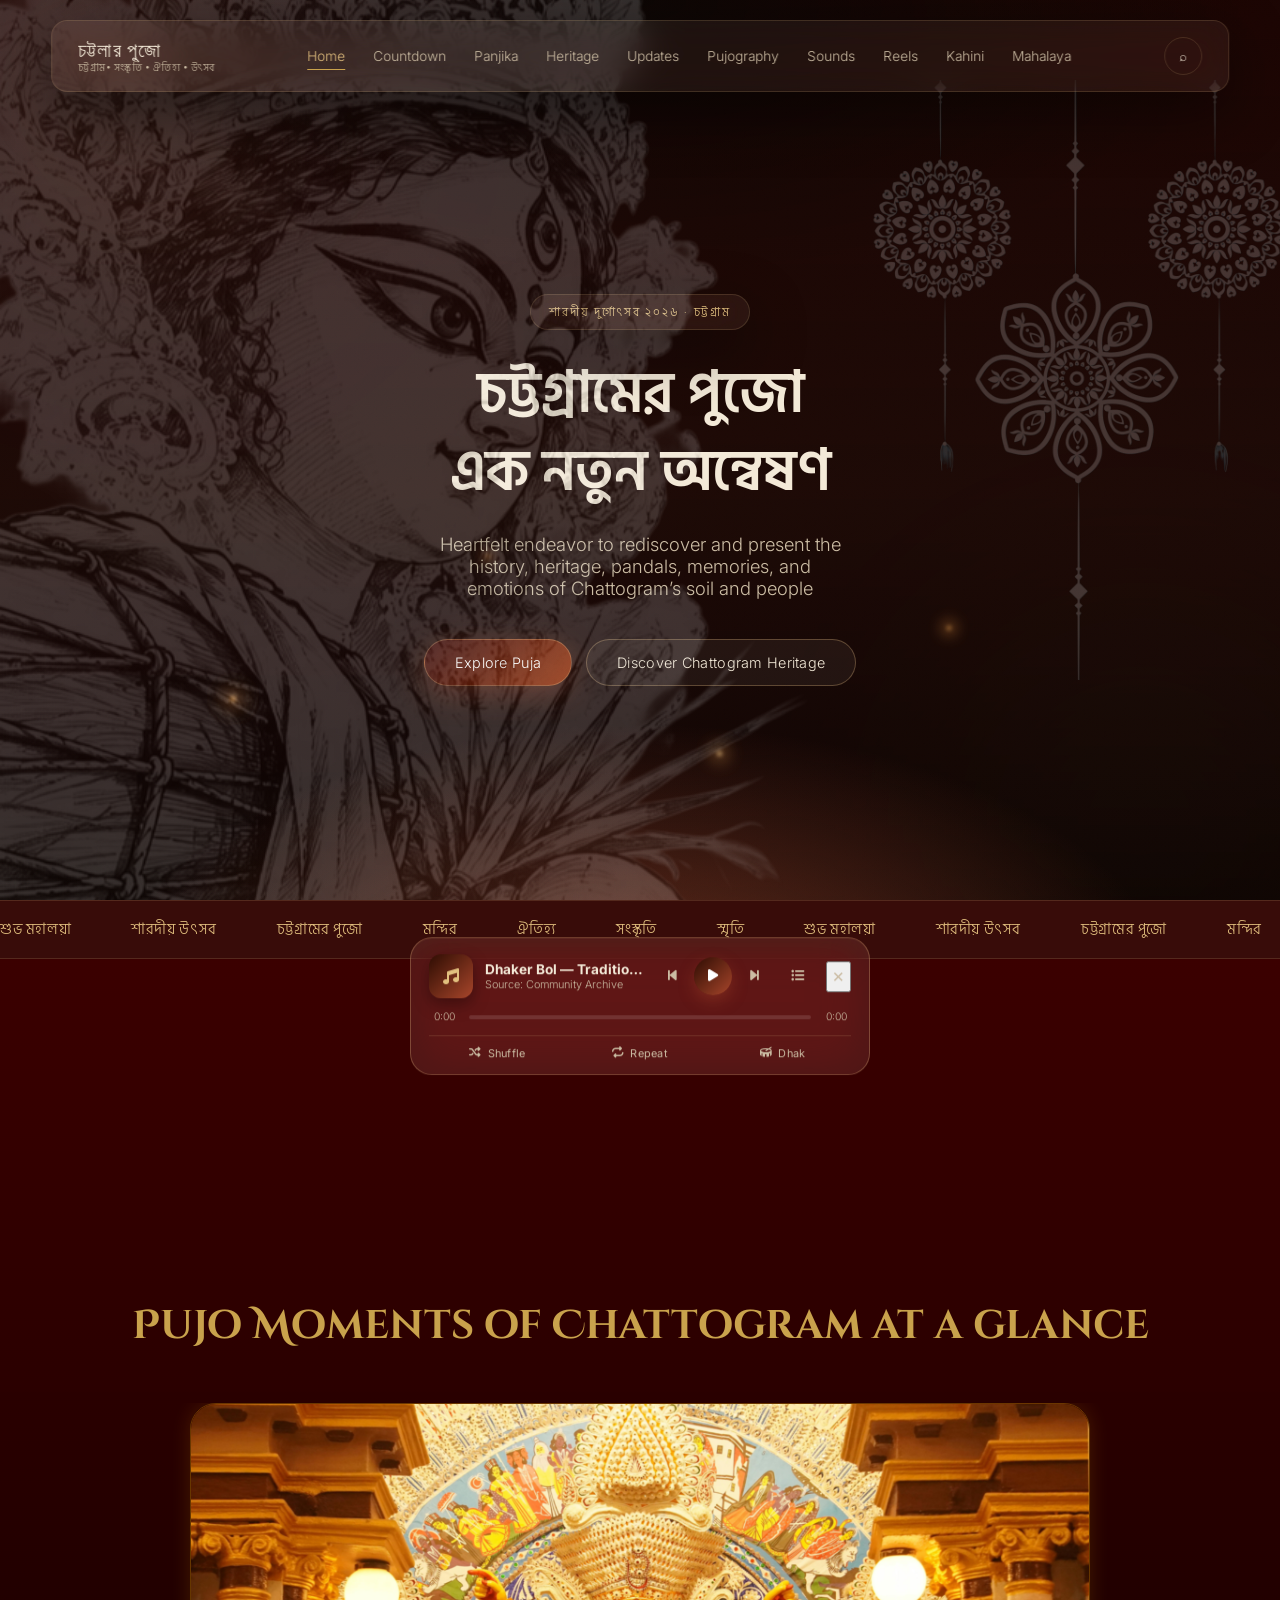
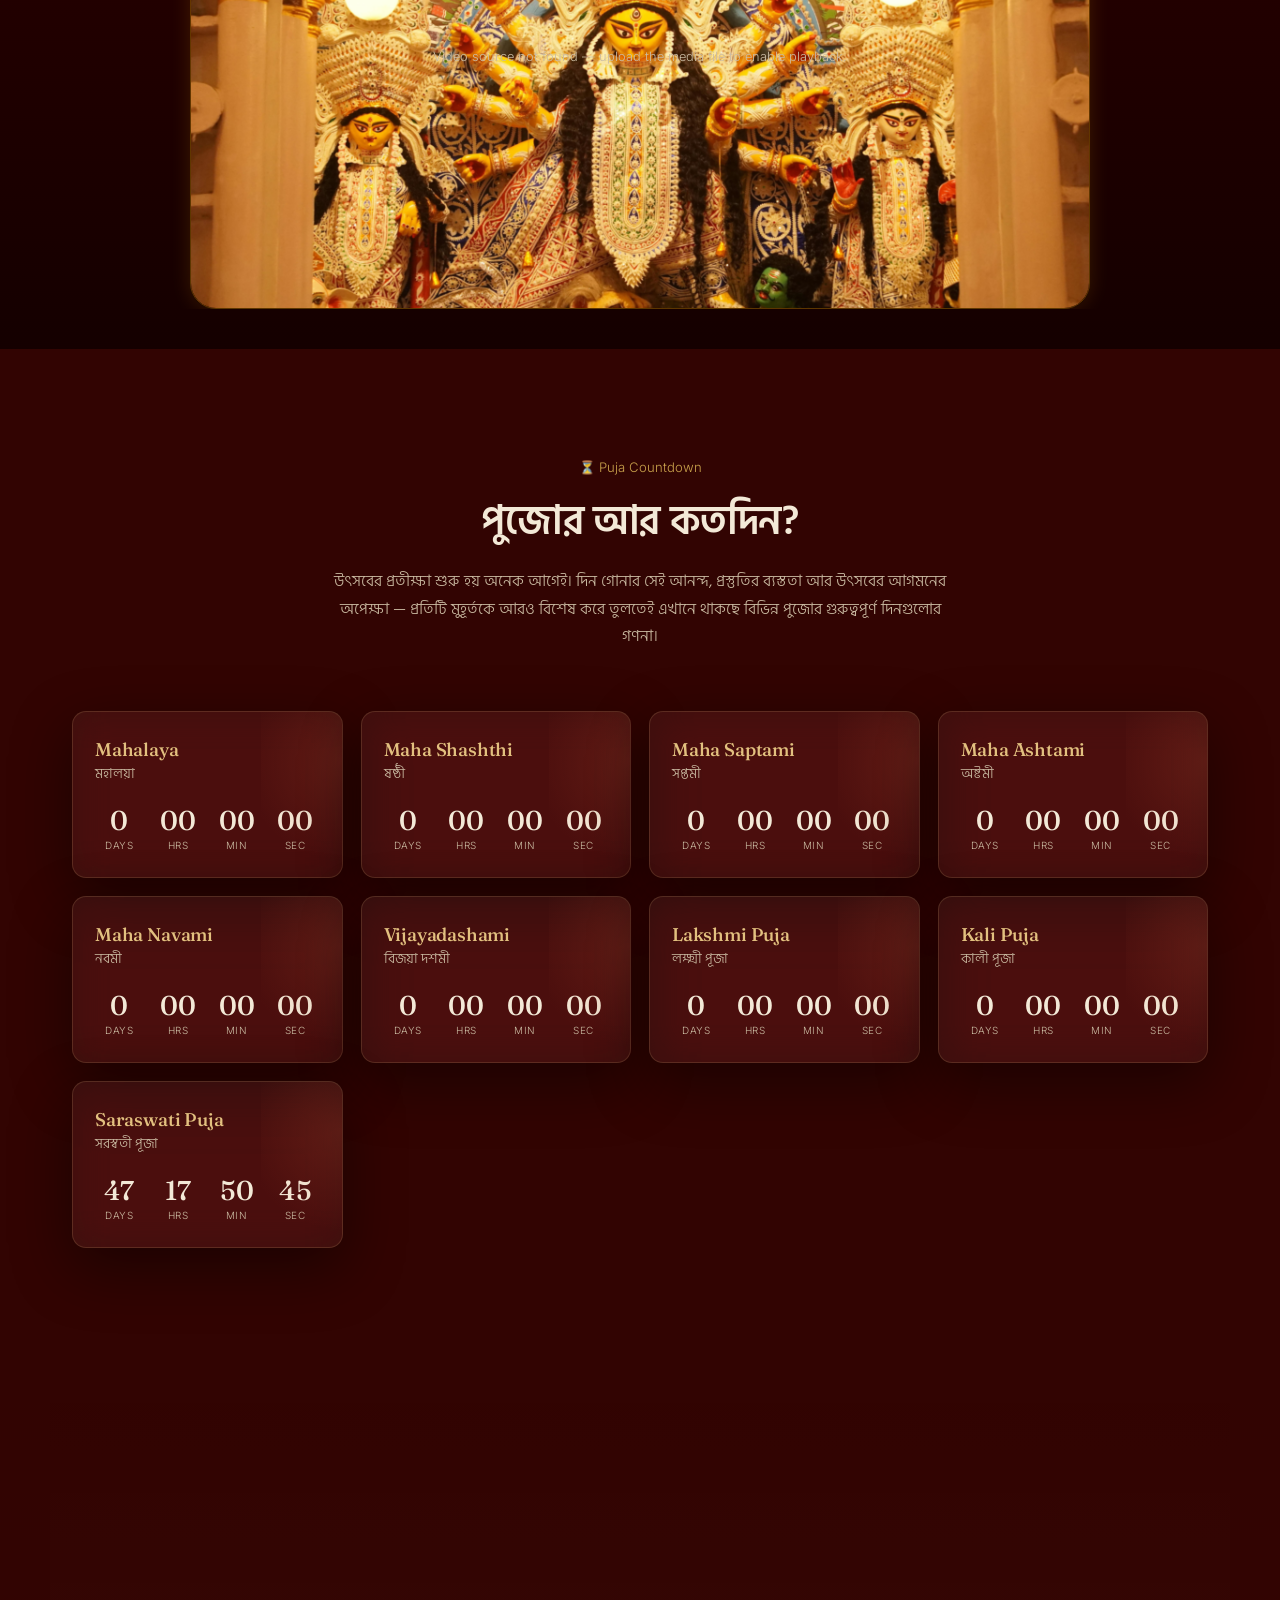
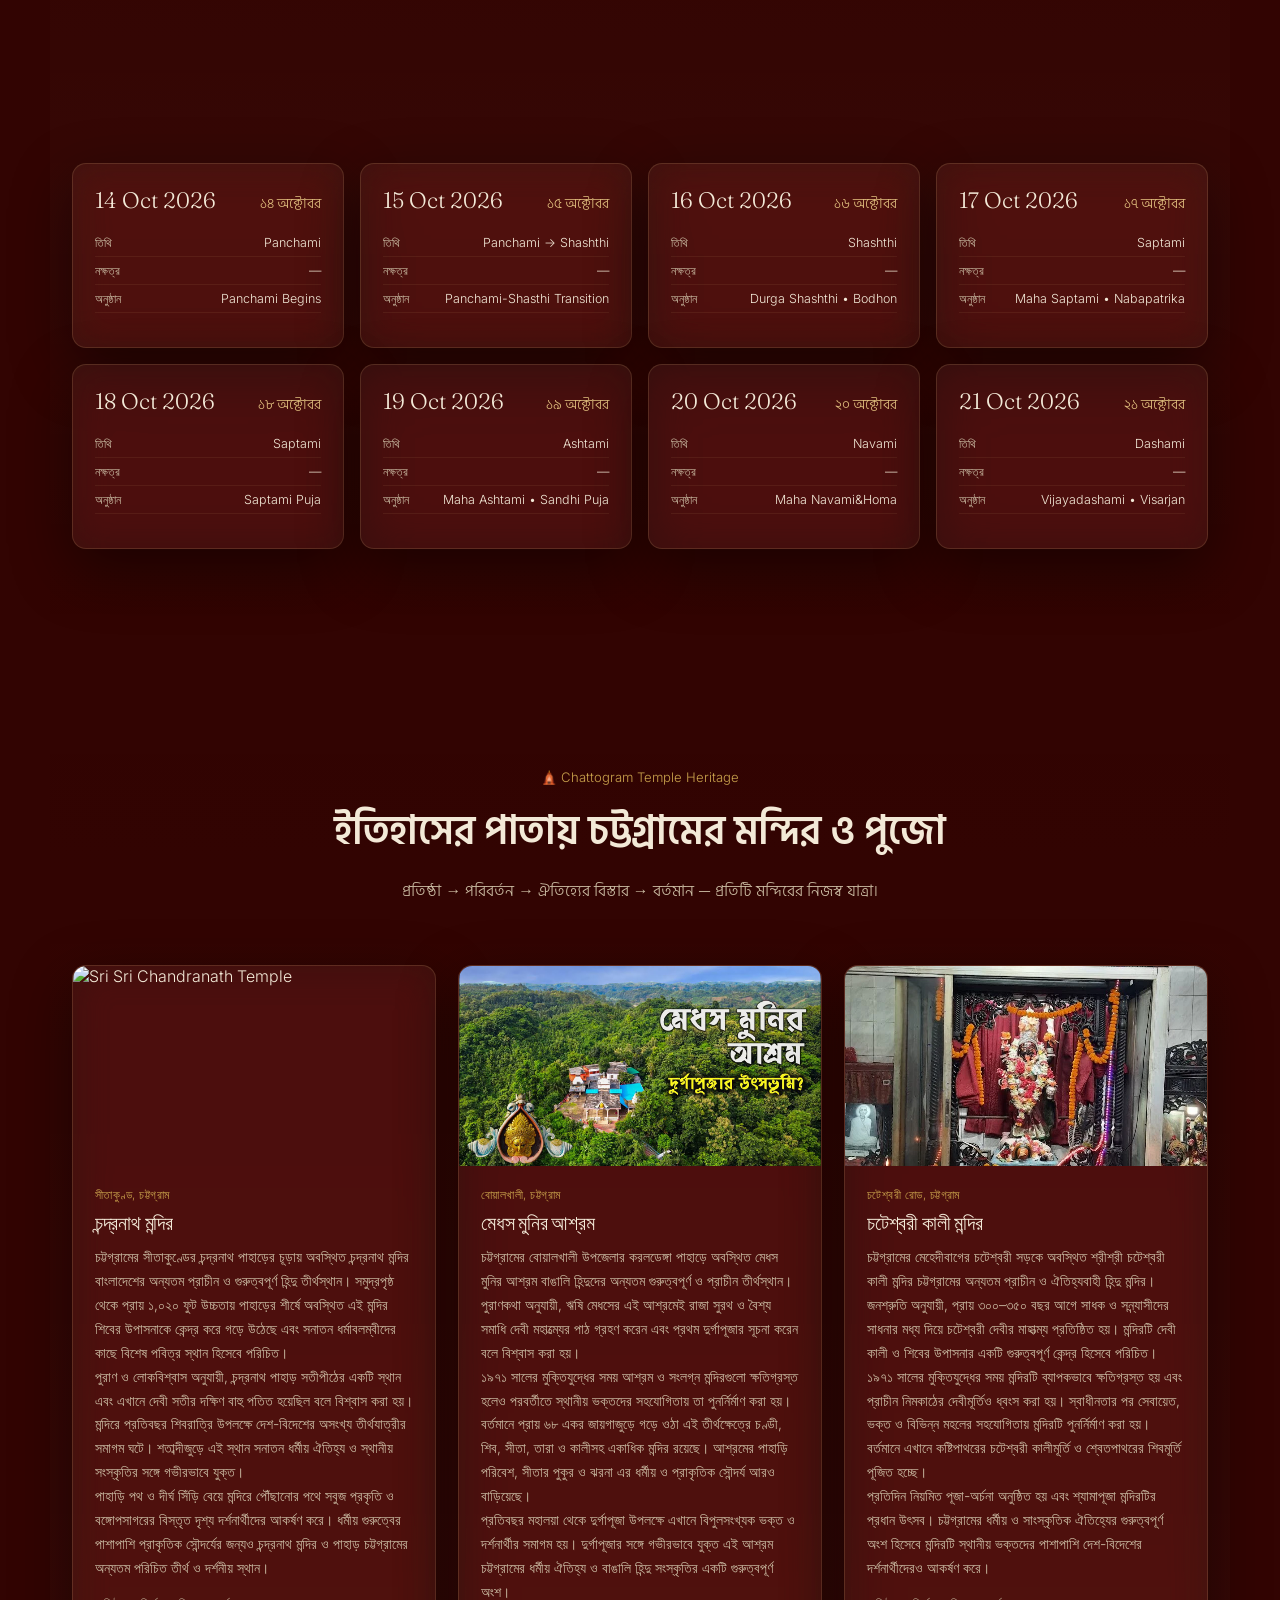
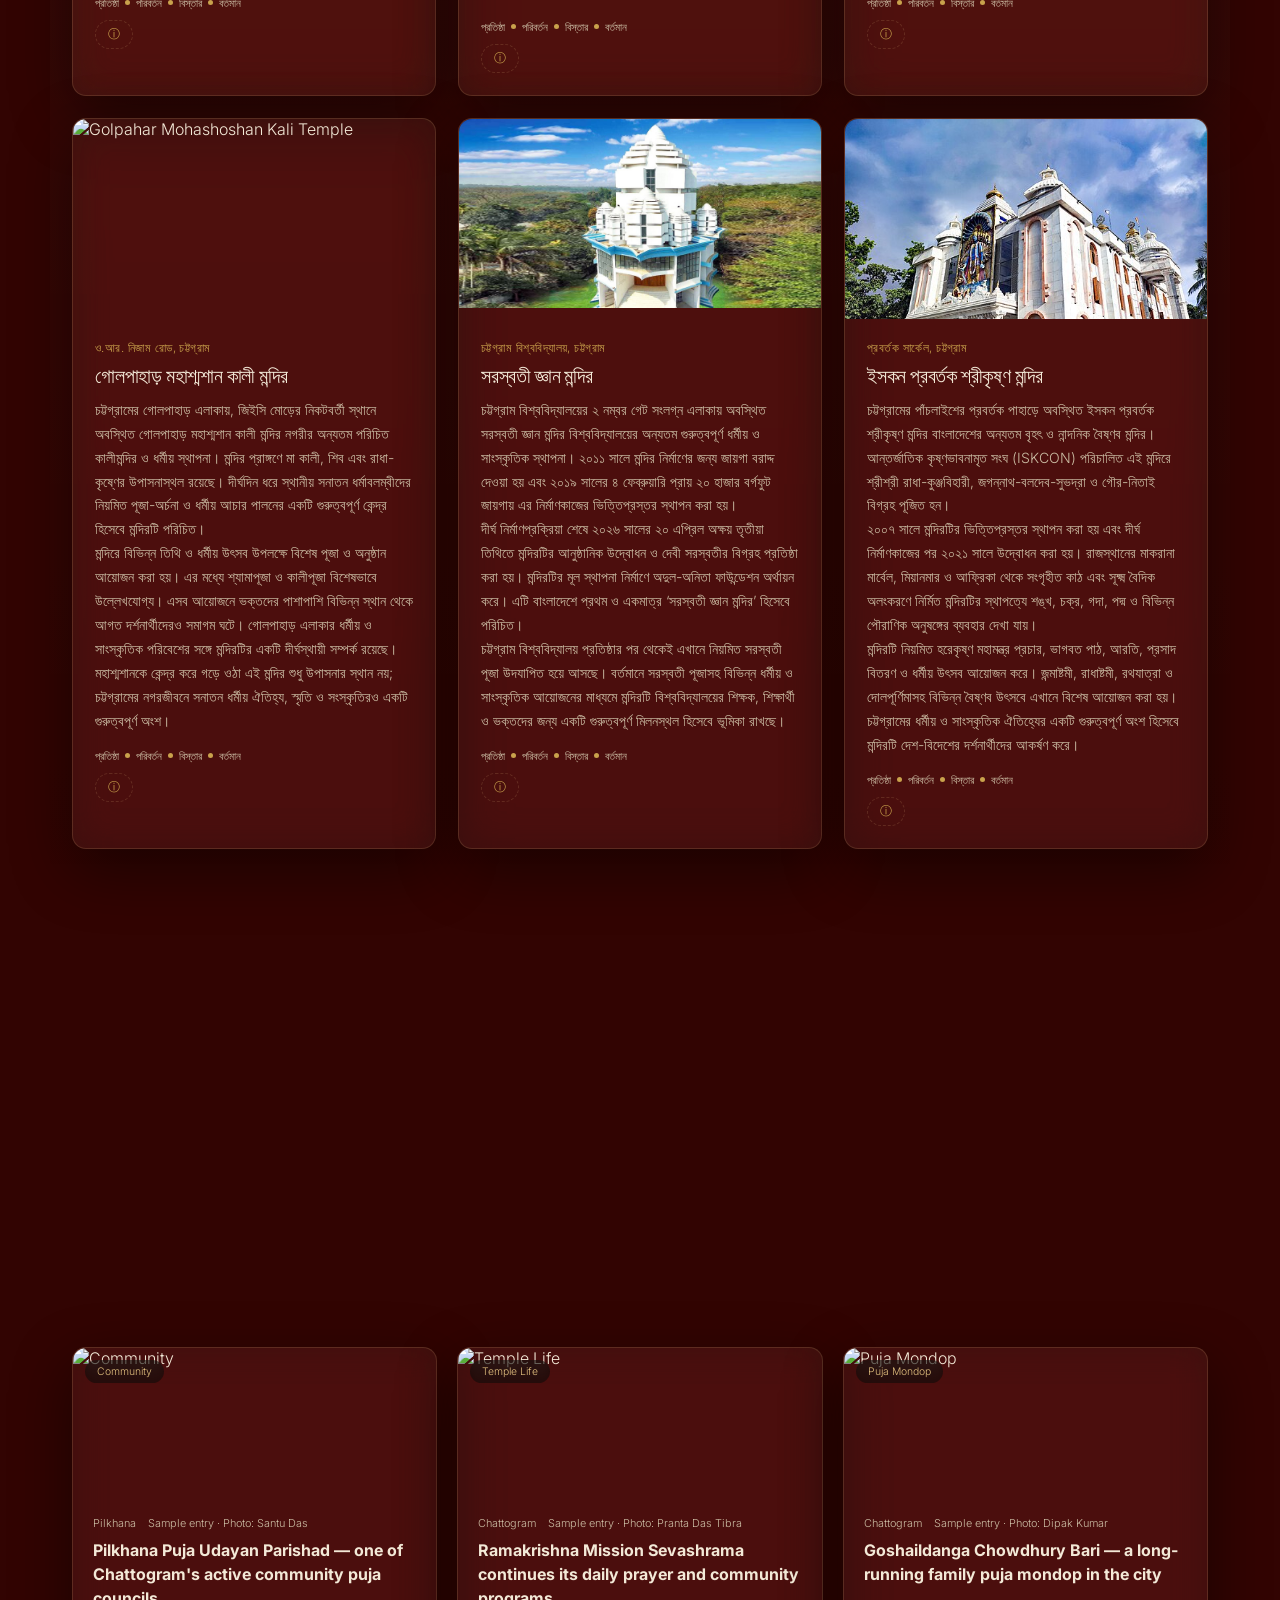
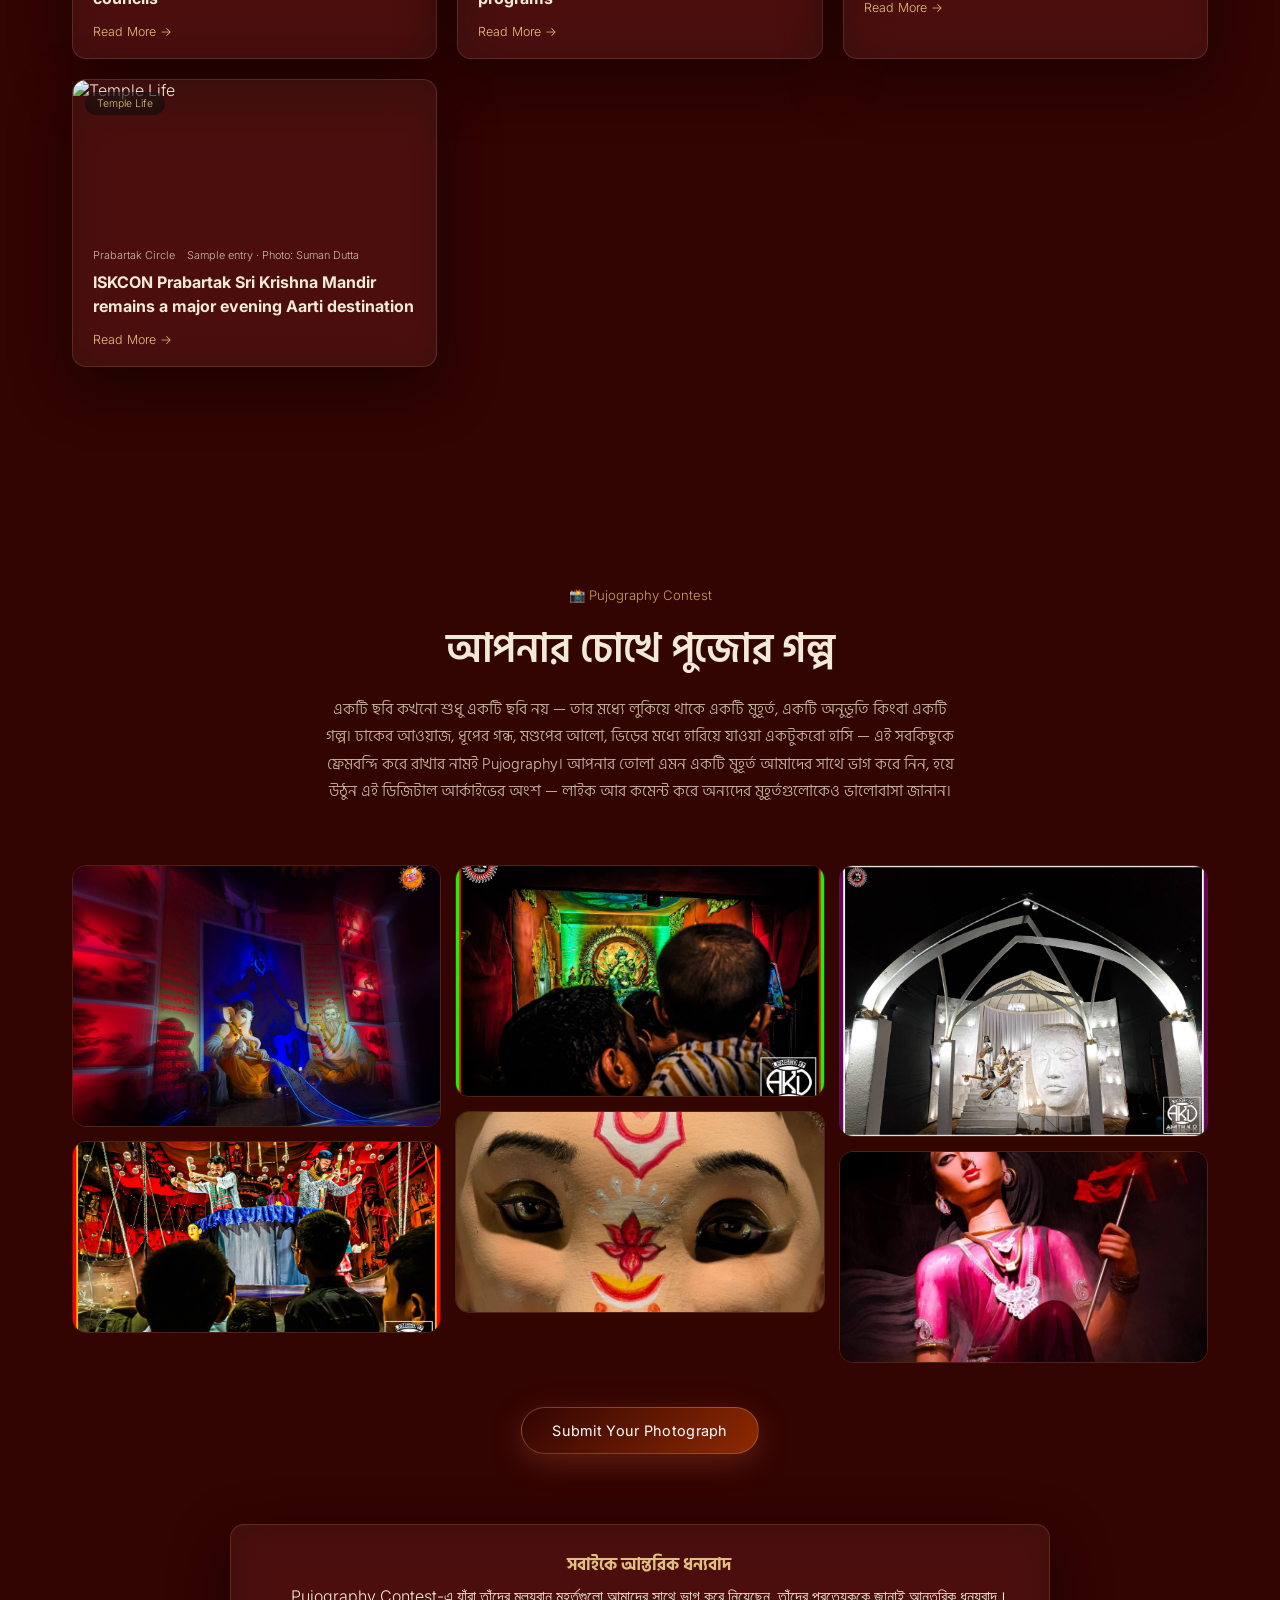
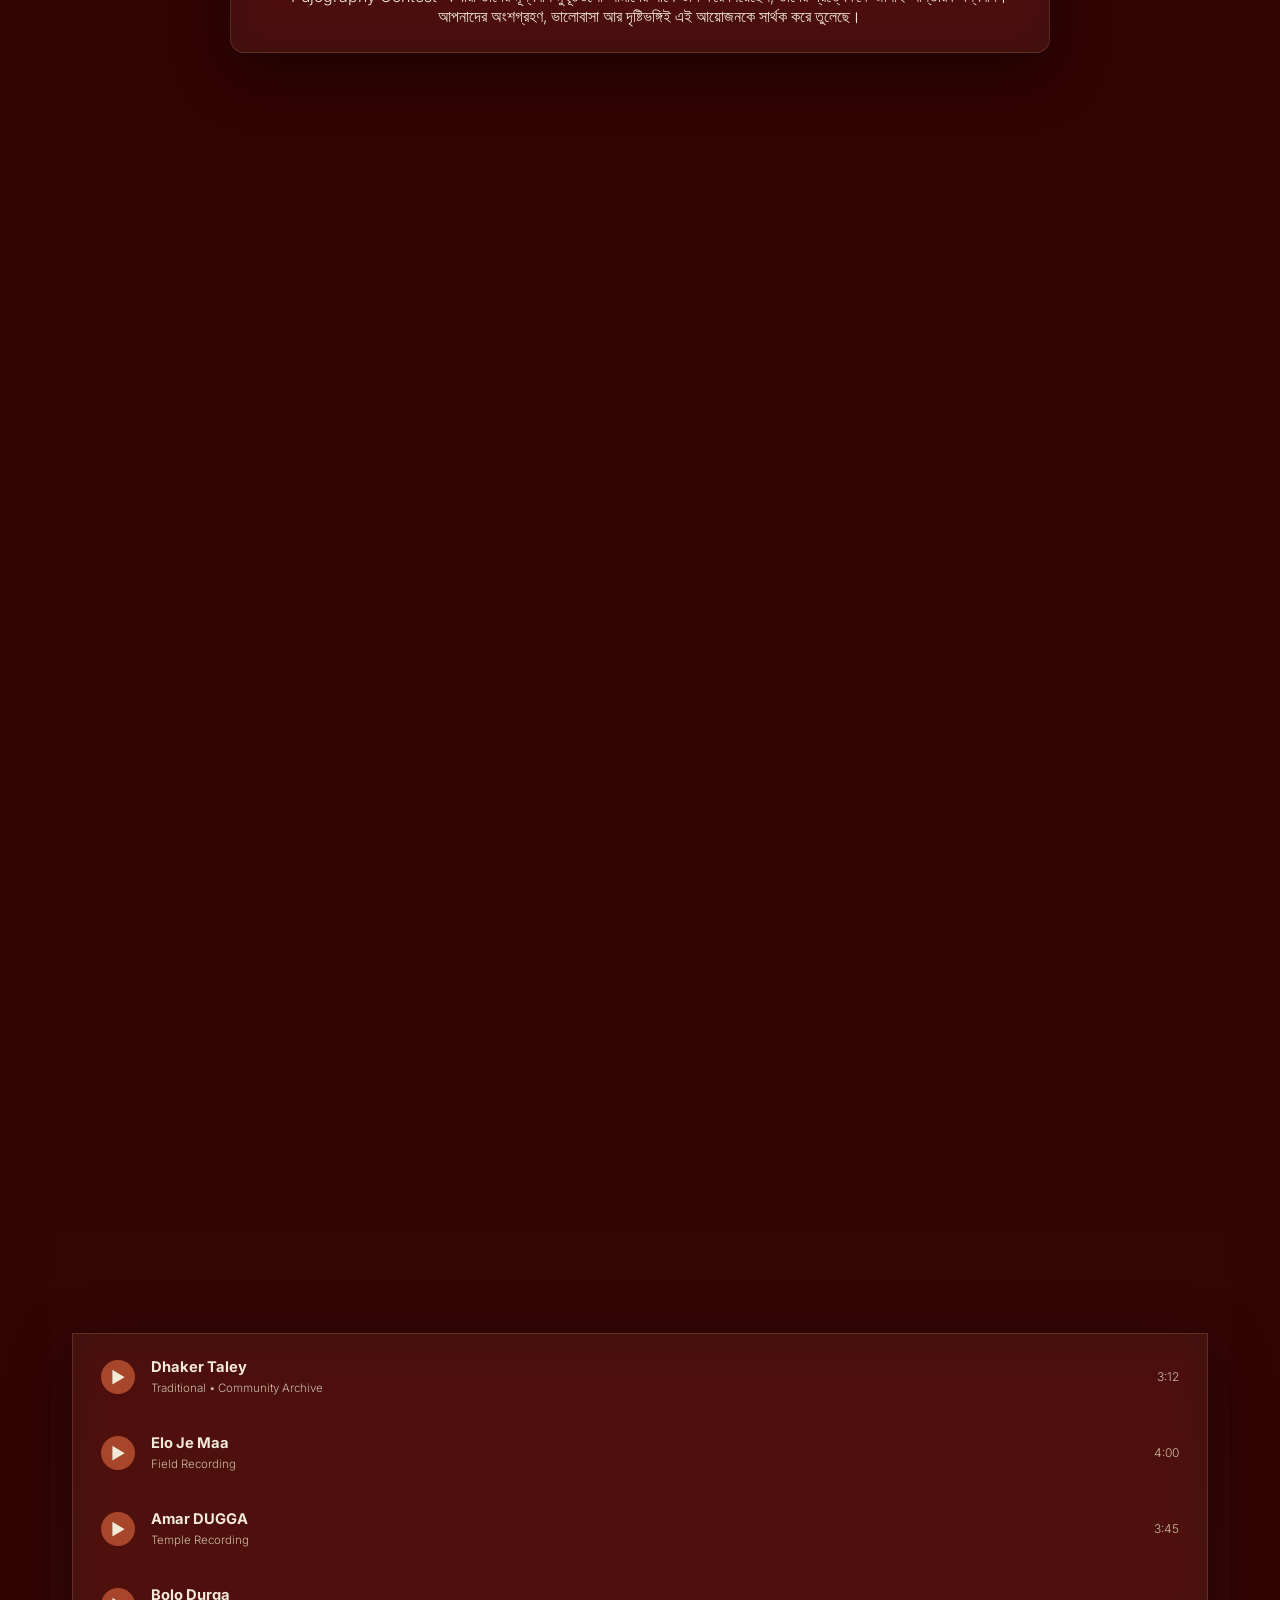
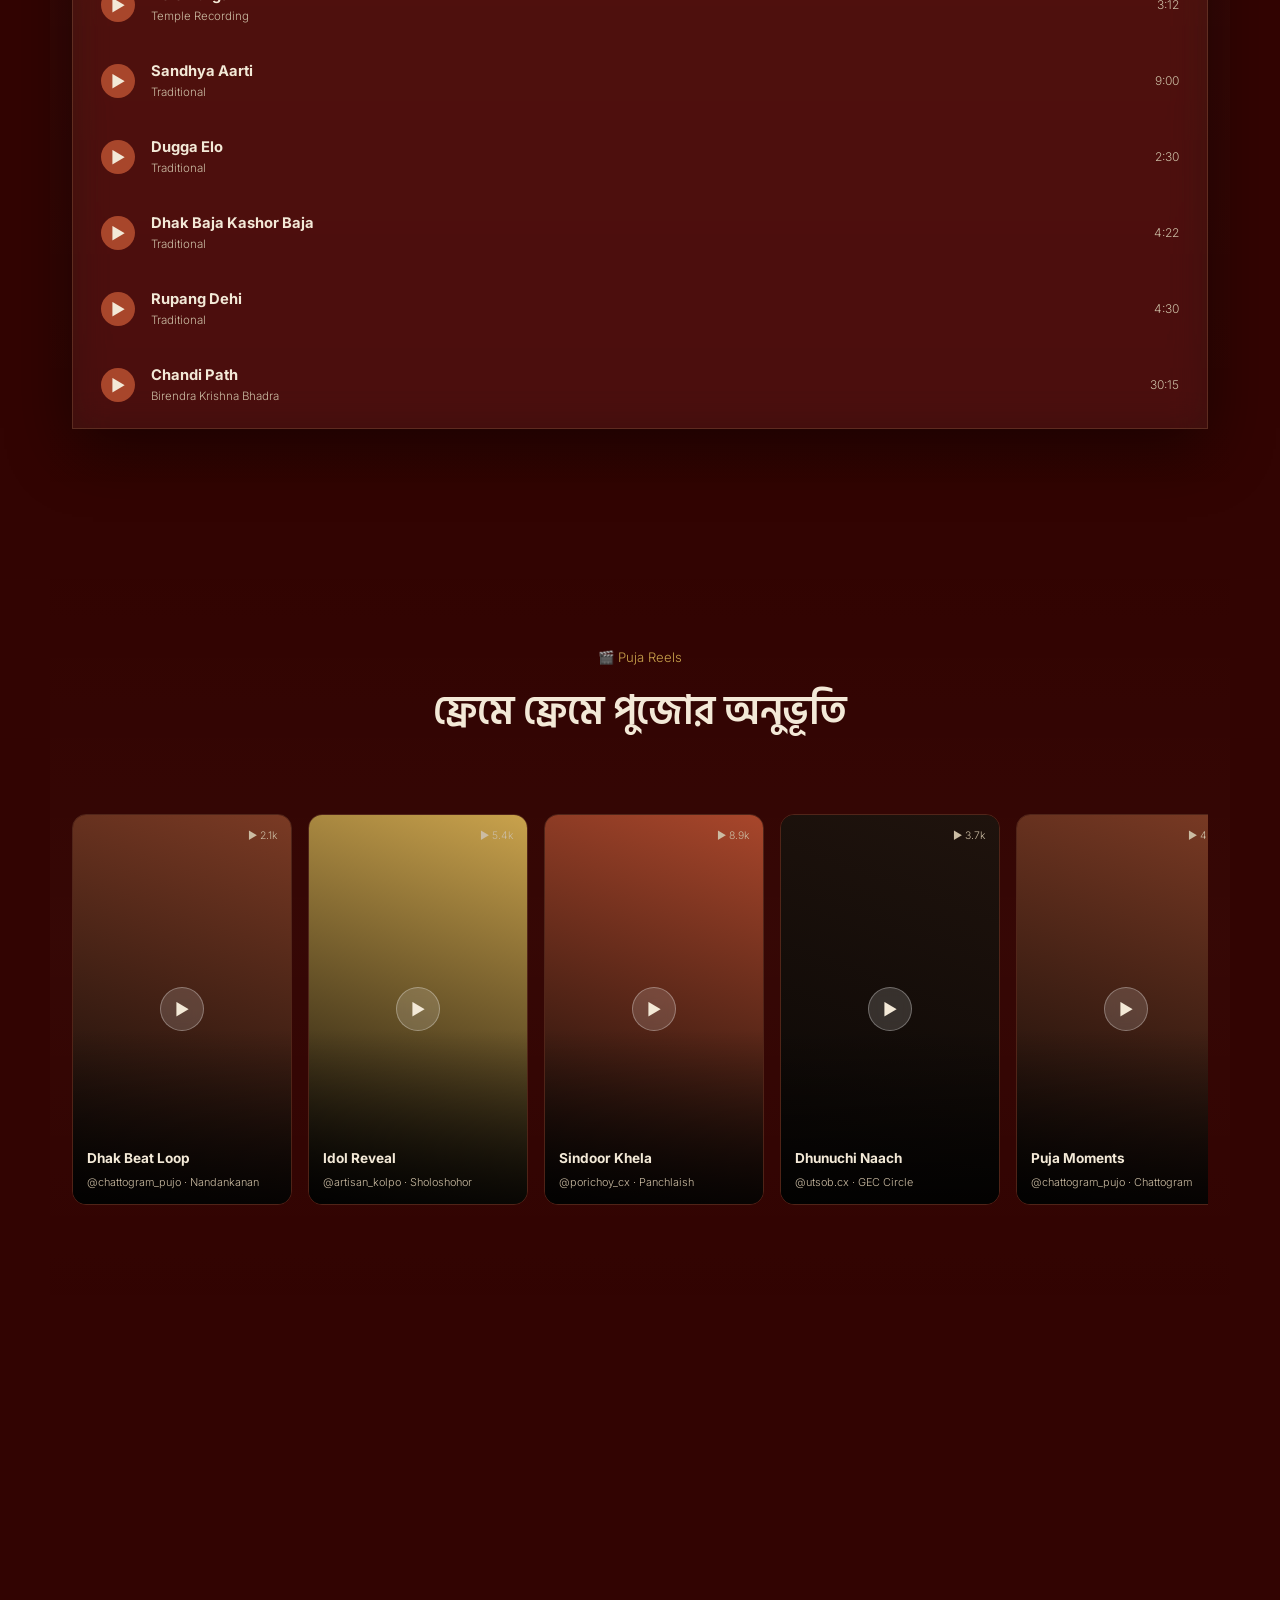
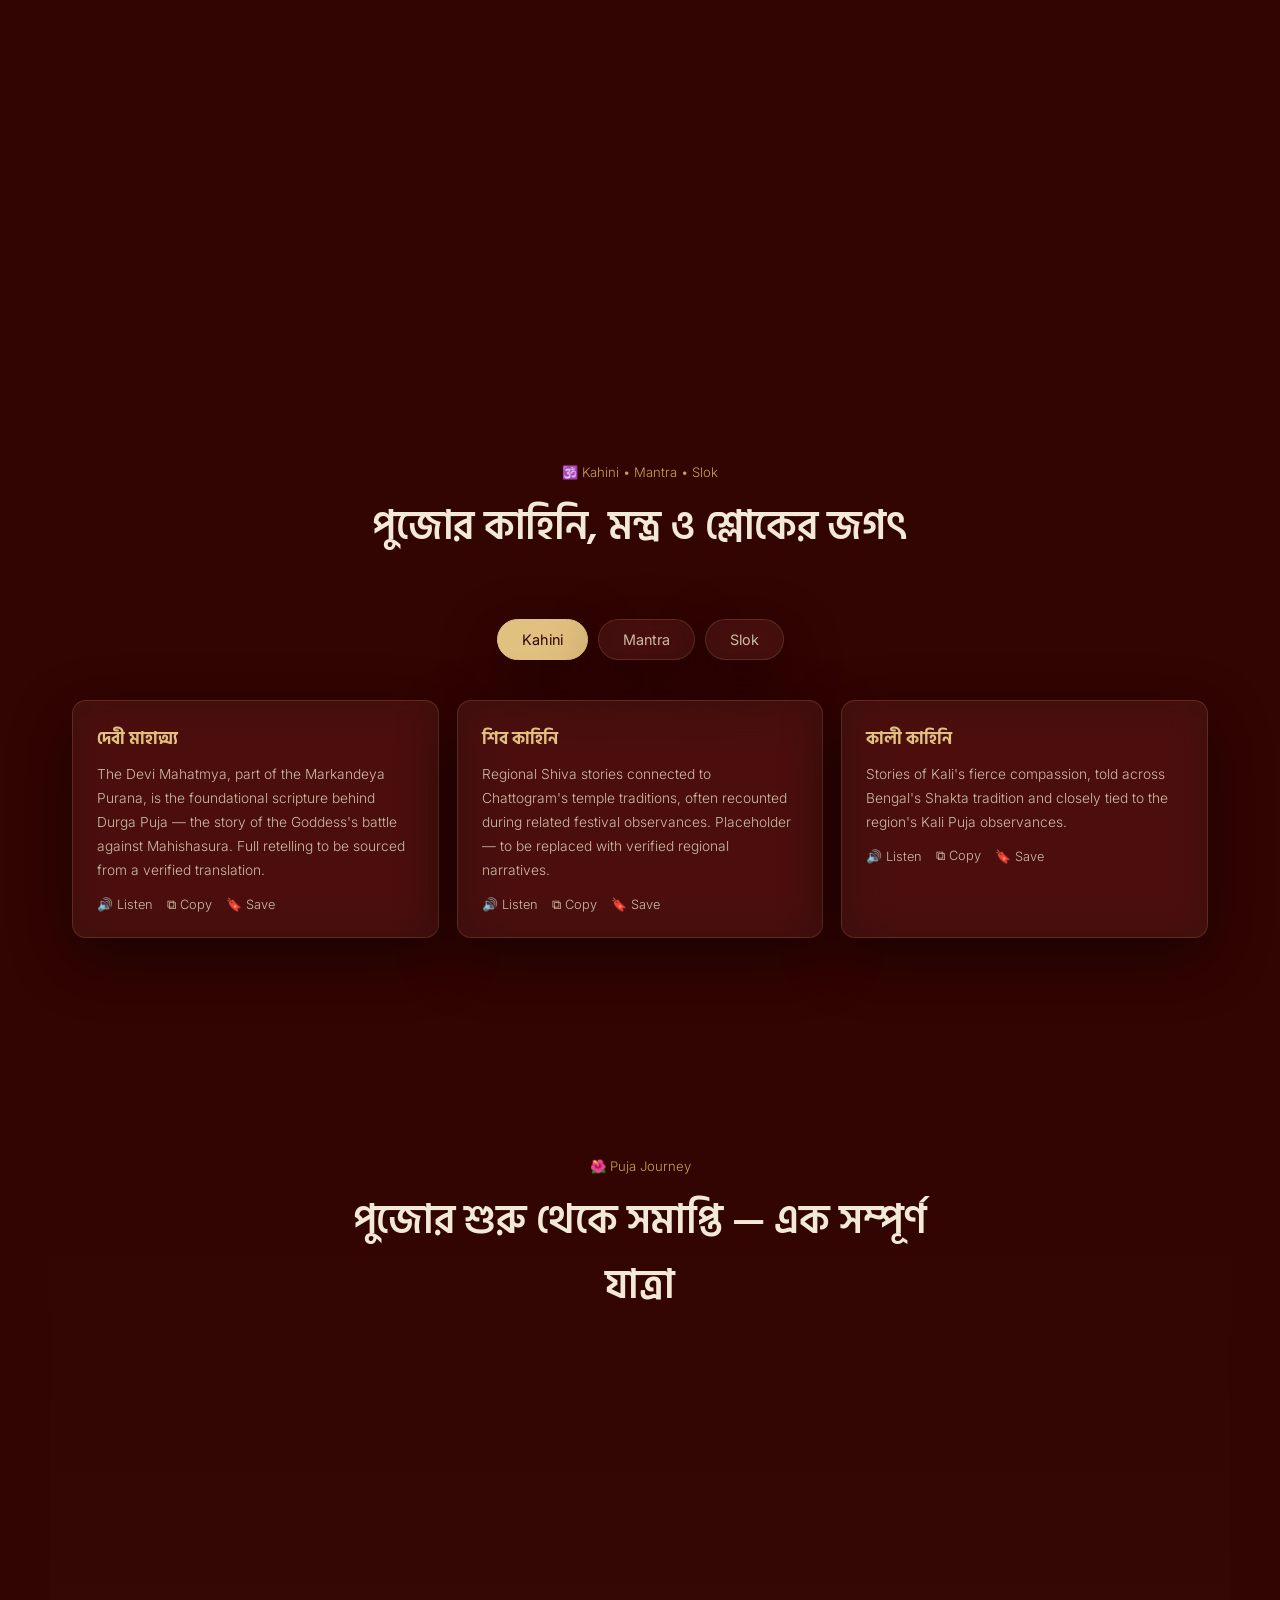
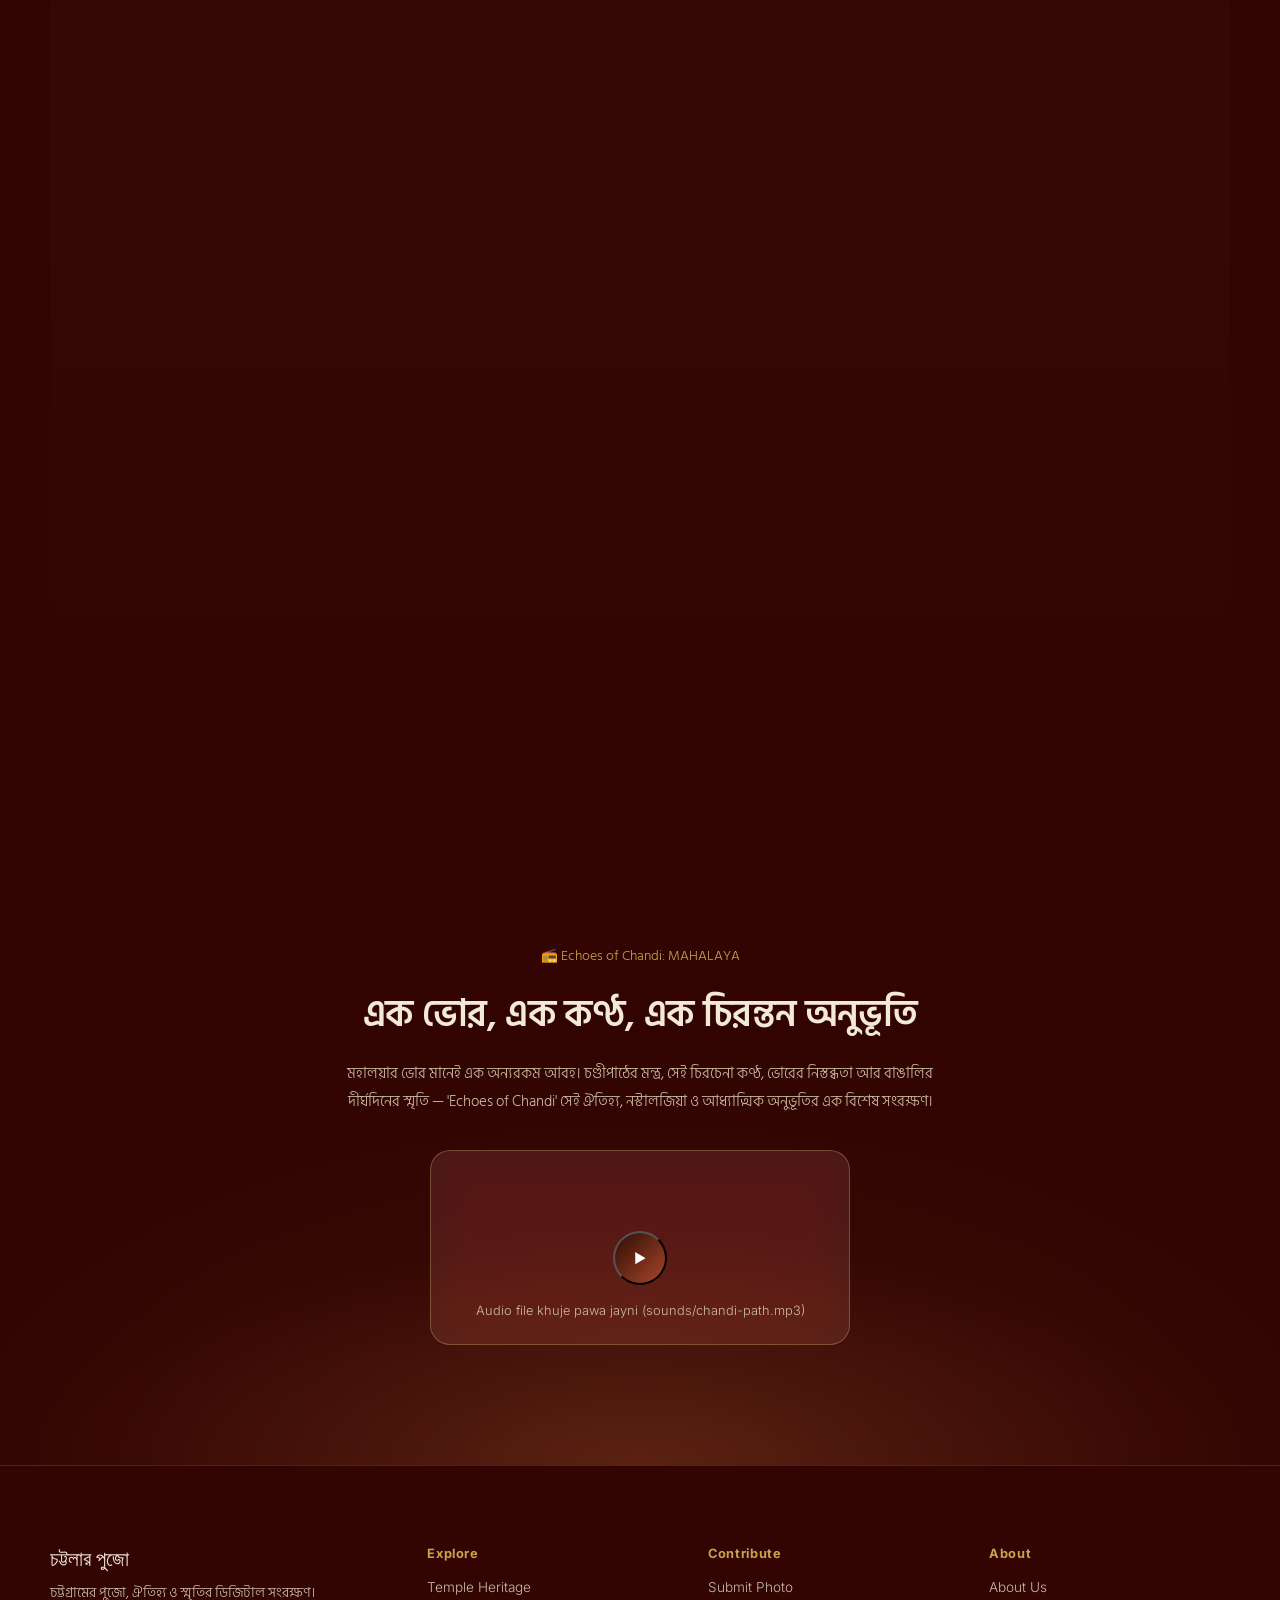
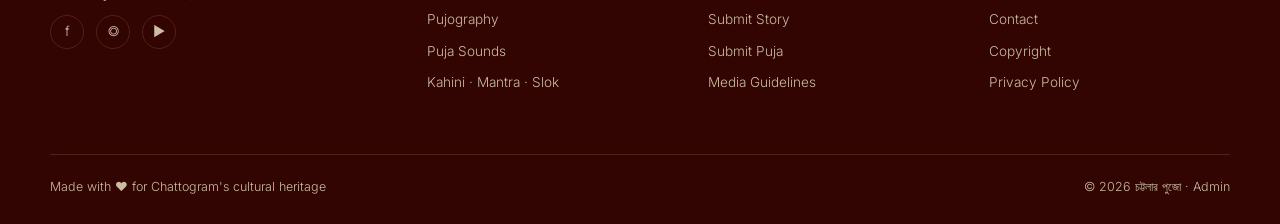
==== commit d83d91a8: "add" ====
--- a/index.html
+++ b/index.html
@@ -7,6 +7,7 @@
 <meta name="description" content="চট্টলার পুজো — a living digital archive of Chattogram's Durga Puja traditions, temples, stories, sounds and photography.">
 <link rel="preconnect" href="https://fonts.googleapis.com">
 <link rel="preconnect" href="https://fonts.gstatic.com" crossorigin>
+<link rel="icon" type="image/png" href="image.png">
 <link href="https://fonts.googleapis.com/css2?family=Fraunces:ital,opsz,wght@0,9..144,300;0,9..144,400;0,9..144,500;0,9..144,600;1,9..144,400&family=Hind+Siliguri:wght@300;400;500;600;700&family=Inter:wght@300;400;500;600&display=swap" rel="stylesheet">
 <link rel="stylesheet"
 href="https://cdnjs.cloudflare.com/ajax/libs/font-awesome/6.7.2/css/all.min.css">
@@ -20,8 +21,8 @@
 <!-- ============ NAVBAR ============ -->
 <header class="navbar glass" id="navbar">
   <div class="nav-brand">
-    <span class="logo bn">চট্টগ্রামের পুজো</span>
-    <span class="sub bn">সংস্কৃতি • ঐতিহ্য • উৎসব</span>
+    <span class="logo bn">চট্টলার পুজো</span>
+    <span class="sub bn">চট্টগ্রাম• সংস্কৃতি • ঐতিহ্য • উৎসব</span>
   </div>
   <nav class="nav-links">
     <a href="#home">Home</a>
@@ -67,8 +68,8 @@
 <!-- ============ HERO ============ -->
 <section class="hero" id="home">
   <div class="hero-scene">
-    <img src="2141.png" alt="kolka-design" class="kolka">
-      
+        <img src="2141.png" alt="kolka-design" class="kolka">
+
     <div class="diya d1"></div><div class="diya d2"></div><div class="diya d3"></div><div class="diya d4"></div>
   </div>
   <div class="hero-eyebrow glass bn">শারদীয় দুর্গোৎসব ২০২৬ · চট্টগ্রাম</div>
@@ -89,7 +90,7 @@
 
 <!-- Video Section -->
 <section class="featured-video">
-    <div class="vid-caption"> Some Pujo Moments of Chattogram at a glance </div>
+    <div class="vid-caption"><center>Pujo Moments of Chattogram at a glance</center></div>
     <div class="video-container">
         <div class="video-wrapper">
 
@@ -126,7 +127,6 @@
     <div class="kicker">⏳ Puja Countdown</div>
     <h2 class="bn">পুজোর আর কতদিন?</h2>
     <p class="bn">উৎসবের প্রতীক্ষা শুরু হয় অনেক আগেই। দিন গোনার সেই আনন্দ, প্রস্তুতির ব্যস্ততা আর উৎসবের আগমনের অপেক্ষা — প্রতিটি মুহূর্তকে আরও বিশেষ করে তুলতেই এখানে থাকছে বিভিন্ন পুজোর গুরুত্বপূর্ণ দিনগুলোর গণনা।</p>
-    <div class="source-note">Dates below are placeholders pending Panjika confirmation — connect a verified source before launch</div>
   </div>
   <div class="count-grid reveal" id="countGrid"></div>
 </section>
@@ -137,7 +137,6 @@
     <div class="kicker">📅 Puja Panjika</div>
     <h2 class="bn">পঞ্জিকার পাতায় পুজোর দিনক্ষণ</h2>
     <p class="bn">তিথি, নক্ষত্র, শুভক্ষণ ও পুজোর প্রয়োজনীয় দিনক্ষণ — পঞ্জিকা আমাদের উৎসবের সময়কে সঠিকভাবে জানতে সাহায্য করে।</p>
-    <div class="source-note">Tithi and nakshatra values are placeholders — link a verified Panjika source before publishing</div>
   </div>
   <div class="panjika-toggle reveal">
     <button class="lang-btn glass active" data-lang="bn">বাংলা</button>
@@ -162,22 +161,48 @@
       <div class="temple-body">
         <div class="loc">সীতাকুণ্ড, চট্টগ্রাম</div>
         <h3>চন্দ্রনাথ মন্দির</h3>
-        <p>Sri Sri Chandranath Temple sits atop Chandranath Hill in Sitakunda and is widely regarded as one of the 51 Shakti Peethas, where the Shiva form "Chandrashekhar" is worshipped. Verified via Google Places (4.7★, 50 reviews).</p>
+        <p> চট্টগ্রামের সীতাকুণ্ডের চন্দ্রনাথ পাহাড়ের চূড়ায় অবস্থিত চন্দ্রনাথ মন্দির বাংলাদেশের অন্যতম প্রাচীন ও গুরুত্বপূর্ণ হিন্দু তীর্থস্থান। সমুদ্রপৃষ্ঠ থেকে প্রায় ১,০২০ ফুট উচ্চতায় পাহাড়ের শীর্ষে অবস্থিত এই মন্দির শিবের উপাসনাকে কেন্দ্র করে গড়ে উঠেছে এবং সনাতন ধর্মাবলম্বীদের কাছে বিশেষ পবিত্র স্থান হিসেবে পরিচিত।
+<br>
+পুরাণ ও লোকবিশ্বাস অনুযায়ী, চন্দ্রনাথ পাহাড় সতীপীঠের একটি স্থান এবং এখানে দেবী সতীর দক্ষিণ বাহু পতিত হয়েছিল বলে বিশ্বাস করা হয়। মন্দিরে প্রতিবছর শিবরাত্রি উপলক্ষে দেশ-বিদেশের অসংখ্য তীর্থযাত্রীর সমাগম ঘটে।
+শতাব্দীজুড়ে এই স্থান সনাতন ধর্মীয় ঐতিহ্য ও স্থানীয় সংস্কৃতির সঙ্গে গভীরভাবে যুক্ত।<br>
+পাহাড়ি পথ ও দীর্ঘ সিঁড়ি বেয়ে মন্দিরে পৌঁছানোর পথে সবুজ প্রকৃতি ও বঙ্গোপসাগরের বিস্তৃত দৃশ্য দর্শনার্থীদের আকর্ষণ করে। ধর্মীয় গুরুত্বের পাশাপাশি প্রাকৃতিক সৌন্দর্যের জন্যও চন্দ্রনাথ মন্দির ও পাহাড় চট্টগ্রামের অন্যতম পরিচিত তীর্থ ও দর্শনীয় স্থান।</p>
         <div class="timeline-strip"><span>প্রতিষ্ঠা</span><span class="dot"></span><span>পরিবর্তন</span><span class="dot"></span><span>বিস্তার</span><span class="dot"></span><span>বর্তমান</span></div>
-        <div class="source-note">Photo: Khandokar Abdullah via Google Maps · founding-year details still need a citation</div>
+        <div class="source-note"></div>
       </div>
     </div>
 
     <div class="temple-card glass">
       <div class="temple-art">
-        <img src="https://lh3.googleusercontent.com/place-photos/AG9NLjCS8fFycDolW6T9Z7HlrQ1s5r5TMuucfCyUvbwp7el-V7jdzPyRnn6M1l4dnb8I6Hs1bnzr2JIG_SZLxoKhHzijjM7-4h8ZkuAut1kFGamOLj9g3KHixnkk5bDtjCjFu21fARby4qTtxgGImg=s4800-w800-h600" alt="Sree Sree Chatteshwari Kali Temple" loading="lazy" style="width:100%;height:100%;object-fit:cover;">
+        <img src="c14.jpg">
       </div>
       <div class="temple-body">
-        <div class="loc">চট্টেশ্বরী রোড, চট্টগ্রাম</div>
-        <h3>চট্টেশ্বরী কালী মন্দির</h3>
-        <p>Sree Sree Chatteshwari Kali Temple is one of the oldest temples in the city and is counted among the Shakti Peeths in Bangladesh. Rebuilt after damage during the Liberation War, per public reviews. Verified via Google Places (4.4★, 968 reviews).</p>
+        <div class="loc">বোয়ালখালী, চট্টগ্রাম</div>
+        <h3>মেধস মুনির আশ্রম</h3>
+        <p>চট্টগ্রামের বোয়ালখালী উপজেলার করলডেঙ্গা পাহাড়ে অবস্থিত মেধস মুনির আশ্রম বাঙালি হিন্দুদের অন্যতম গুরুত্বপূর্ণ ও প্রাচীন তীর্থস্থান। পুরাণকথা অনুযায়ী, ঋষি মেধসের এই আশ্রমেই রাজা সুরথ ও বৈশ্য সমাধি দেবী মহাত্ম্যের পাঠ গ্রহণ করেন এবং প্রথম দুর্গাপূজার সূচনা করেন বলে বিশ্বাস করা হয়।
+<br>
+১৯৭১ সালের মুক্তিযুদ্ধের সময় আশ্রম ও সংলগ্ন মন্দিরগুলো ক্ষতিগ্রস্ত হলেও পরবর্তীতে স্থানীয় ভক্তদের সহযোগিতায় তা পুনর্নির্মাণ করা হয়। বর্তমানে প্রায় ৬৮ একর জায়গাজুড়ে গড়ে ওঠা এই তীর্থক্ষেত্রে চণ্ডী, শিব, সীতা, তারা ও কালীসহ একাধিক মন্দির রয়েছে। আশ্রমের পাহাড়ি পরিবেশ, সীতার পুকুর ও ঝরনা এর ধর্মীয় ও প্রাকৃতিক সৌন্দর্য আরও বাড়িয়েছে।
+<br>
+প্রতিবছর মহালয়া থেকে দুর্গাপূজা উপলক্ষে এখানে বিপুলসংখ্যক ভক্ত ও দর্শনার্থীর সমাগম হয়। দুর্গাপূজার সঙ্গে গভীরভাবে যুক্ত এই আশ্রম চট্টগ্রামের ধর্মীয় ঐতিহ্য ও বাঙালি হিন্দু সংস্কৃতির একটি গুরুত্বপূর্ণ অংশ।</p>
         <div class="timeline-strip"><span>প্রতিষ্ঠা</span><span class="dot"></span><span>পরিবর্তন</span><span class="dot"></span><span>বিস্তার</span><span class="dot"></span><span>বর্তমান</span></div>
-        <div class="source-note">Photo: Tonmoy Chakraborty via Google Maps · pre-war founding date needs a primary-source citation</div>
+        <div class="source-note"></div>
+      </div>
+    </div>
+
+    <div class="temple-card glass">
+      <div class="temple-art">
+        <img src="c11.jpeg">
+      </div>
+      <div class="temple-body">
+        <div class="loc">চটেশ্বরী রোড, চট্টগ্রাম</div>
+        <h3>চটেশ্বরী কালী মন্দির</h3>
+        <p>
+চট্টগ্রামের মেহেদীবাগের চটেশ্বরী সড়কে অবস্থিত শ্রীশ্রী চটেশ্বরী কালী মন্দির চট্টগ্রামের অন্যতম প্রাচীন ও ঐতিহ্যবাহী হিন্দু মন্দির। জনশ্রুতি অনুযায়ী, প্রায় ৩০০–৩৫০ বছর আগে সাধক ও সন্ন্যাসীদের সাধনার মধ্য দিয়ে চটেশ্বরী দেবীর মাহাত্ম্য প্রতিষ্ঠিত হয়। মন্দিরটি দেবী কালী ও শিবের উপাসনার একটি গুরুত্বপূর্ণ কেন্দ্র হিসেবে পরিচিত।
+<br>
+১৯৭১ সালের মুক্তিযুদ্ধের সময় মন্দিরটি ব্যাপকভাবে ক্ষতিগ্রস্ত হয় এবং প্রাচীন নিমকাঠের দেবীমূর্তিও ধ্বংস করা হয়। স্বাধীনতার পর সেবায়েত, ভক্ত ও বিভিন্ন মহলের সহযোগিতায় মন্দিরটি পুনর্নির্মাণ করা হয়। বর্তমানে এখানে কষ্টিপাথরের চটেশ্বরী কালীমূর্তি ও শ্বেতপাথরের শিবমূর্তি পূজিত হচ্ছে।
+<br>
+প্রতিদিন নিয়মিত পূজা-অর্চনা অনুষ্ঠিত হয় এবং শ্যামাপূজা মন্দিরটির প্রধান উৎসব। চট্টগ্রামের ধর্মীয় ও সাংস্কৃতিক ঐতিহ্যের গুরুত্বপূর্ণ অংশ হিসেবে মন্দিরটি স্থানীয় ভক্তদের পাশাপাশি দেশ-বিদেশের দর্শনার্থীদেরও আকর্ষণ করে।</p>
+        <div class="timeline-strip"><span>প্রতিষ্ঠা</span><span class="dot"></span><span>পরিবর্তন</span><span class="dot"></span><span>বিস্তার</span><span class="dot"></span><span>বর্তমান</span></div>
+        <div class="source-note"></div>
       </div>
     </div>
 
@@ -188,58 +213,51 @@
       <div class="temple-body">
         <div class="loc">ও.আর. নিজাম রোড, চট্টগ্রাম</div>
         <h3>গোলপাহাড় মহাশ্মশান কালী মন্দির</h3>
-        <p>Golpahar Mohashoshan Kali Temple is a well-known Kali temple complex near GEC Circle, with shrines to Maa Kali, Shiva and Radha-Krishna, active for major festivals including Shyama Puja. Verified via Google Places (4.6★, 316 reviews).</p>
+        <p>চট্টগ্রামের গোলপাহাড় এলাকায়, জিইসি মোড়ের নিকটবর্তী স্থানে অবস্থিত গোলপাহাড় মহাশ্মশান কালী মন্দির নগরীর অন্যতম পরিচিত কালীমন্দির ও ধর্মীয় স্থাপনা। মন্দির প্রাঙ্গণে মা কালী, শিব এবং রাধা-কৃষ্ণের উপাসনাস্থল রয়েছে। দীর্ঘদিন ধরে স্থানীয় সনাতন ধর্মাবলম্বীদের নিয়মিত পূজা-অর্চনা ও ধর্মীয় আচার পালনের একটি গুরুত্বপূর্ণ কেন্দ্র হিসেবে মন্দিরটি পরিচিত।
+<br>
+মন্দিরে বিভিন্ন তিথি ও ধর্মীয় উৎসব উপলক্ষে বিশেষ পূজা ও অনুষ্ঠান আয়োজন করা হয়। এর মধ্যে শ্যামাপূজা ও কালীপূজা বিশেষভাবে উল্লেখযোগ্য। এসব আয়োজনে ভক্তদের পাশাপাশি বিভিন্ন স্থান থেকে আগত দর্শনার্থীদেরও সমাগম ঘটে। গোলপাহাড় এলাকার ধর্মীয় ও সাংস্কৃতিক পরিবেশের সঙ্গে মন্দিরটির একটি দীর্ঘস্থায়ী সম্পর্ক রয়েছে।
+<br>
+মহাশ্মশানকে কেন্দ্র করে গড়ে ওঠা এই মন্দির শুধু উপাসনার স্থান নয়; চট্টগ্রামের নগরজীবনে সনাতন ধর্মীয় ঐতিহ্য, স্মৃতি ও সংস্কৃতিরও একটি গুরুত্বপূর্ণ অংশ।</p>
         <div class="timeline-strip"><span>প্রতিষ্ঠা</span><span class="dot"></span><span>পরিবর্তন</span><span class="dot"></span><span>বিস্তার</span><span class="dot"></span><span>বর্তমান</span></div>
-        <div class="source-note">Photo: Aditta Roy via Google Maps · founding history needs a primary-source citation</div>
-      </div>
-    </div>
-
-    <div class="temple-card glass">
-      <!-- No public photo available yet for this listing — replace this SVG with <img src="YOUR_IMAGE_URL"> once you have one -->
-      <div class="temple-art">
-        <svg class="silhouette" viewBox="0 0 400 200" preserveAspectRatio="xMidYMax slice" xmlns="http://www.w3.org/2000/svg">
-          <defs><linearGradient id="sky2" x1="0" y1="0" x2="0" y2="1"><stop offset="0%" stop-color="#2a160f"/><stop offset="100%" stop-color="#0e0805"/></linearGradient></defs>
-          <rect width="400" height="200" fill="url(#sky2)"/>
-          <circle cx="90" cy="45" r="20" fill="#c85a3a" opacity="0.4"/>
-          <rect x="150" y="90" width="100" height="80" fill="#0a0503" opacity="0.9"/>
-          <polygon points="200,50 230,90 170,90" fill="#0a0503" opacity="0.9"/>
-          <rect x="185" y="120" width="30" height="50" fill="#1f130d"/>
-        </svg>
-      </div>
-      <div class="temple-body">
-        <div class="loc">শান্তিরহাট, চট্টগ্রাম</div>
-        <h3>আদি জগন্নাথ মন্দির</h3>
-        <p>Old Jagannath Temple ("আদি জগন্নাথ মন্দির") is a historic Jagannath temple at Jagannath Bari, Shantirhat, Chattogram. Verified name and location via Google Places — no public photo available yet, and detailed history still needs a citation.</p>
-        <div class="timeline-strip"><span>প্রতিষ্ঠা</span><span class="dot"></span><span>পরিবর্তন</span><span class="dot"></span><span>বিস্তার</span><span class="dot"></span><span>বর্তমান</span></div>
-        <div class="source-note">No photo available yet · history pending citation from verified archive</div>
+        <div class="source-note"></div>
       </div>
     </div>
 
     <div class="temple-card glass">
       <div class="temple-art">
-        <img src="https://lh3.googleusercontent.com/place-photos/AG9NLjA4sFDAEk8bZ1JE_CVqSnTuN4DCXVK_BaQFlHq5nvIbAfucdcFCTqQIF2Gb7tWX669bjphxELsDN5eLl4Rs1iJZjiF69M__hJAIWINCNpxQ1txkpP2-wLJSqtEWuhhXfT0gl22O2DaHipgVWw=s4800-w720-h556" alt="ISKCON Prabartak Sri Krishna Mandir" loading="lazy" style="width:100%;height:100%;object-fit:cover;">
+        <img src="c13.jpg">
+      </div>
+      <div class="temple-body">
+        <div class="loc">চট্টগ্রাম বিশ্ববিদ্যালয়, চট্টগ্রাম</div>
+        <h3>সরস্বতী জ্ঞান মন্দির</h3>
+        <p>চট্টগ্রাম বিশ্ববিদ্যালয়ের ২ নম্বর গেট সংলগ্ন এলাকায় অবস্থিত সরস্বতী জ্ঞান মন্দির বিশ্ববিদ্যালয়ের অন্যতম গুরুত্বপূর্ণ ধর্মীয় ও সাংস্কৃতিক স্থাপনা। ২০১১ সালে মন্দির নির্মাণের জন্য জায়গা বরাদ্দ দেওয়া হয় এবং ২০১৯ সালের ৪ ফেব্রুয়ারি প্রায় ২০ হাজার বর্গফুট জায়গায় এর নির্মাণকাজের ভিত্তিপ্রস্তর স্থাপন করা হয়।
+<br>
+দীর্ঘ নির্মাণপ্রক্রিয়া শেষে ২০২৬ সালের ২০ এপ্রিল অক্ষয় তৃতীয়া তিথিতে মন্দিরটির আনুষ্ঠানিক উদ্বোধন ও দেবী সরস্বতীর বিগ্রহ প্রতিষ্ঠা করা হয়। মন্দিরটির মূল স্থাপনা নির্মাণে অদুল-অনিতা ফাউন্ডেশন অর্থায়ন করে। এটি বাংলাদেশে প্রথম ও একমাত্র ‘সরস্বতী জ্ঞান মন্দির’ হিসেবে পরিচিত।
+<br>
+চট্টগ্রাম বিশ্ববিদ্যালয় প্রতিষ্ঠার পর থেকেই এখানে নিয়মিত সরস্বতী পূজা উদযাপিত হয়ে আসছে। বর্তমানে সরস্বতী পূজাসহ বিভিন্ন ধর্মীয় ও সাংস্কৃতিক আয়োজনের মাধ্যমে মন্দিরটি বিশ্ববিদ্যালয়ের শিক্ষক, শিক্ষার্থী ও ভক্তদের জন্য একটি গুরুত্বপূর্ণ মিলনস্থল হিসেবে ভূমিকা রাখছে।</p>
+        <div class="timeline-strip"><span>প্রতিষ্ঠা</span><span class="dot"></span><span>পরিবর্তন</span><span class="dot"></span><span>বিস্তার</span><span class="dot"></span><span>বর্তমান</span></div>
+        <div class="source-note"></div>
+      </div>
+    </div>
+
+    <div class="temple-card glass">
+      <div class="temple-art">
+        <img src="c12.jpeg">
       </div>
       <div class="temple-body">
         <div class="loc">প্রবর্তক সার্কেল, চট্টগ্রাম</div>
         <h3>ইসকন প্রবর্তক শ্রীকৃষ্ণ মন্দির</h3>
-        <p>ISKCON Prabartak Sri Krishna Mandir sits atop Prabartak Hill, built with white marble, and is known for its evening Aarti and Govinda's vegetarian restaurant. One of Bangladesh's most-reviewed temples. Verified via Google Places (4.7★, 1,386 reviews).</p>
+        <p>চট্টগ্রামের পাঁচলাইশের প্রবর্তক পাহাড়ে অবস্থিত ইসকন প্রবর্তক শ্রীকৃষ্ণ মন্দির বাংলাদেশের অন্যতম বৃহৎ ও নান্দনিক বৈষ্ণব মন্দির। আন্তর্জাতিক কৃষ্ণভাবনামৃত সংঘ (ISKCON) পরিচালিত এই মন্দিরে শ্রীশ্রী রাধা-কুঞ্জবিহারী, জগন্নাথ-বলদেব-সুভদ্রা ও গৌর-নিতাই বিগ্রহ পূজিত হন।
+<br>
+২০০৭ সালে মন্দিরটির ভিত্তিপ্রস্তর স্থাপন করা হয় এবং দীর্ঘ নির্মাণকাজের পর ২০২১ সালে উদ্বোধন করা হয়। রাজস্থানের মাকরানা মার্বেল, মিয়ানমার ও আফ্রিকা থেকে সংগৃহীত কাঠ এবং সূক্ষ্ম বৈদিক অলংকরণে নির্মিত মন্দিরটির স্থাপত্যে শঙ্খ, চক্র, গদা, পদ্ম ও বিভিন্ন পৌরাণিক অনুষঙ্গের ব্যবহার দেখা যায়।
+<br>
+মন্দিরটি নিয়মিত হরেকৃষ্ণ মহামন্ত্র প্রচার, ভাগবত পাঠ, আরতি, প্রসাদ বিতরণ ও ধর্মীয় উৎসব আয়োজন করে। জন্মাষ্টমী, রাধাষ্টমী, রথযাত্রা ও দোলপূর্ণিমাসহ বিভিন্ন বৈষ্ণব উৎসবে এখানে বিশেষ আয়োজন করা হয়। চট্টগ্রামের ধর্মীয় ও সাংস্কৃতিক ঐতিহ্যের একটি গুরুত্বপূর্ণ অংশ হিসেবে মন্দিরটি দেশ-বিদেশের দর্শনার্থীদের আকর্ষণ করে।</p>
         <div class="timeline-strip"><span>প্রতিষ্ঠা</span><span class="dot"></span><span>পরিবর্তন</span><span class="dot"></span><span>বিস্তার</span><span class="dot"></span><span>বর্তমান</span></div>
-        <div class="source-note">Photo: Tipu Das via Google Maps · founding-year details still need a citation</div>
-      </div>
-    </div>
-
-    <div class="temple-card glass">
-      <div class="temple-art">
-        <img src="https://lh3.googleusercontent.com/grass-cs/ACvplmNvptGvR7zJ8JHtaeOq0ookndkCr-2tItxaDkj5cDLlAyMpCYRCdhybRCaZfRvdnSuCtThdLMXc1OaUuSQcPx3ZTO1McyKpI01Y6cTZdtDmUPjoEE6-qdIeoDFv50LG5dVYGg7qfauTmkE=s4800-w800-h600" alt="Sri Sri Kaibalyadham" loading="lazy" style="width:100%;height:100%;object-fit:cover;">
-      </div>
-      <div class="temple-body">
-        <div class="loc">কৈবল্যধাম রোড, চট্টগ্রাম</div>
-        <h3>শ্রী শ্রী কৈবল্যধাম</h3>
-        <p>Sri Sri Kaibalyadham, also known locally as the Ram Thakur Ashram, is a large hilltop temple complex offering daily prayers, prasad, and devotee accommodation. Verified via Google Places (4.5★, 802 reviews).</p>
-        <div class="timeline-strip"><span>প্রতিষ্ঠা</span><span class="dot"></span><span>পরিবর্তন</span><span class="dot"></span><span>বিস্তার</span><span class="dot"></span><span>বর্তমান</span></div>
-        <div class="source-note">Photo: Kajol Nath via Google Maps · founding-year details still need a citation</div>
-      </div>
-    </div>
+        <div class="source-note"></div>
+      </div>
+    </div>
+
+    
 
   </div>
 </section>
@@ -249,7 +267,6 @@
   <div class="section-head reveal">
     <div class="kicker">🪔 Puja Updates</div>
     <h2 class="bn">চট্টগ্রামের পুজোর সর্বশেষ খবর</h2>
-    <p class="bn">খুঁটিপূজা থেকে প্রস্তুতি, প্রতিমা নির্মাণ থেকে মণ্ডপসজ্জা, আয়োজন থেকে উৎসব—চট্টগ্রামের বিভিন্ন পুজোকে ঘিরে প্রতিটি নতুন খবর ও মুহূর্ত পৌঁছে যাবে আপনার কাছে। আপনার আশেপাশের পুজোয় কী হচ্ছে, থাকুন সবসময় আপডেটেড</p>
     <div class="source-note">Sample entries — connect a CMS feed so committees and admins can publish real updates</div>
   </div>
   <div class="update-filters reveal">
@@ -265,12 +282,38 @@
   <div class="section-head reveal">
     <div class="kicker">📸 Pujography Contest</div>
     <h2 class="bn">আপনার চোখে পুজোর গল্প</h2>
-    <p class="bn">একটি ছবি কখনো শুধু একটি ছবি নয় — তার মধ্যে লুকিয়ে থাকে একটি মুহূর্ত, একটি অনুভূতি কিংবা একটি গল্প।</p>
+    <p class="bn">একটি ছবি কখনো শুধু একটি ছবি নয় — তার মধ্যে লুকিয়ে থাকে একটি মুহূর্ত, একটি অনুভূতি কিংবা একটি গল্প। ঢাকের আওয়াজ, ধূপের গন্ধ, মণ্ডপের আলো, ভিড়ের মধ্যে হারিয়ে যাওয়া একটুকরো হাসি — এই সবকিছুকে ফ্রেমবন্দি করে রাখার নামই Pujography। আপনার তোলা এমন একটি মুহূর্ত আমাদের সাথে ভাগ করে নিন, হয়ে উঠুন এই ডিজিটাল আর্কাইভের অংশ — লাইক আর কমেন্ট করে অন্যদের মুহূর্তগুলোকেও ভালোবাসা জানান।</p>
   </div>
   <div class="masonry reveal" id="masonryGrid"></div>
   <div style="text-align:center; margin-top:44px;">
     <button class="btn btn-primary" id="openPhotoModal">Submit Your Photograph</button>
   </div>
+
+  <!-- ---- Contest Winners ---- -->
+  <div class="winners-block">
+    <div class="thanks-banner glass reveal">
+      <div class="thanks-icon"></div>
+      <div>
+        <h4 class="bn"><center><b>সবাইকে আন্তরিক ধন্যবাদ</b></center></h4>
+        <p class="bn"><center>Pujography Contest-এ যাঁরা তাঁদের মূল্যবান মুহূর্তগুলো আমাদের সাথে ভাগ করে নিয়েছেন, তাঁদের প্রত্যেককে জানাই আন্তরিক ধন্যবাদ। আপনাদের অংশগ্রহণ, ভালোবাসা আর দৃষ্টিভঙ্গিই এই আয়োজনকে সার্থক করে তুলেছে।</center></p>
+      </div>
+    </div>
+
+    <div class="section-head reveal" style="margin-top:56px;">
+      <div class="kicker">🏆 Contest Winners</div>
+      <h2 class="bn">যাঁদের চোখে ধরা পড়লো সেরা মুহূর্ত</h2>
+      <p class="bn">বিজয়ী হতে আজই অংশগ্রহন করুন </p>
+    </div>
+    <!-- Winner cards are injected by JS from the `winners` array in script.js.
+         Edit that array to set names, photos and certificate images once judging is done. -->
+    <div class="winners-grid reveal" id="winnersGrid"></div>
+  </div>
+
+  <!-- ---- Ending note ---- -->
+  <div class="gallery-ending glass reveal">
+    <p class="bn">প্রতিটি ছবি একটি করে গল্প — আর প্রতিটি গল্প বেঁচে থাকুক পরের পুজোর অপেক্ষায়। আমাদের সাথে এই যাত্রায় থাকার জন্য ধন্যবাদ।</p>
+    <span>— চট্টলার পুজো টিম</span>
+  </div>
 </section>
 
 <!-- ============ PUJA SOUNDS ============ -->
@@ -278,7 +321,6 @@
   <div class="section-head reveal">
     <div class="kicker">🎵 Puja Sounds</div>
     <h2 class="bn">পুজোর শব্দেই জেগে উঠুক স্মৃতি</h2>
-     <p class="bn">ঢাকের বোল, কাঁসর-ঘণ্টা, শঙ্খধ্বনি, আরতির সুর কিংবা পুজোর সঙ্গে জড়িয়ে থাকা প্রিয় গান—উৎসবের শব্দগুলোই অনেক সময় আমাদের ফিরিয়ে নিয়ে যায় পুরোনো স্মৃতির কাছে। শুনুন পুজোর সঙ্গে মিশে থাকা সেই চেনা সুর ও শব্দের গল্প</p>
   </div>
   <div class="sound-cats reveal">
     <span class="sound-chip glass active">Dhak</span>
@@ -296,16 +338,50 @@
   <div class="section-head reveal">
     <div class="kicker">🎬 Puja Reels</div>
     <h2 class="bn">ফ্রেমে ফ্রেমে পুজোর অনুভূতি</h2>
-    <p class="bn">কখনো কয়েক সেকেন্ডের একটি ভিডিওই ফিরিয়ে আনতে পারে পুরো একটি উৎসবের স্মৃতি। আলো, সাজসজ্জা, প্রতিমা, মণ্ডপ, মানুষের আনন্দ আর পুজোর প্রাণবন্ত মুহূর্তগুলোকে ছোট ছোট reels-এর মাধ্যমে দেখুন নতুনভাবে</p>
-    <div class="source-note">Embed real YouTube/Instagram/Facebook clips here — never self-host others' video</div>
-  </div>
-  <div class="reel-strip reveal" id="reelStrip">
-    <iframe src="https://www.facebook.com/share/r/18SiAyux5M/" width="320" height="570" style="border:none; overflow:hidden" scrolling="no" frameborder="0" allowfullscreen>
-</iframe>
-  </div>
-</section>
-
-
+  </div>
+  <div class="reel-strip reveal" id="reelStrip"></div>
+</section>
+
+<!-- ============ PUJA NEAR ME ============ -->
+<section class="section" id="nearme">
+  <div class="section-head reveal">
+    <div class="kicker">📍 Puja Near Me</div>
+    <h2 class="bn">আপনার আশেপাশের পুজো</h2>
+    <p>Find mandaps, temples and cultural programs closest to you.</p>
+  </div>
+  <div class="nearme-box glass reveal">
+    <button class="btn btn-primary" id="nearMeBtn">Use My Location</button>
+    <div class="nearme-status" id="nearMeStatus"></div>
+    <div class="nearme-list" id="nearMeList"></div>
+  </div>
+</section>
+
+<div class="mini-player glass-strong" id="miniPlayer">
+  <div class="mp-top">
+    <div class="mp-art" id="mpArt"><i class="fa-solid fa-music"></i></div>
+    <div class="mp-info">
+      <strong id="miniTrackName">Dhaker Bol — Traditional</strong>
+      <span id="miniTrackArtist">Source: Community Archive</span>
+    </div>
+    <div class="mp-transport">
+      <button class="mp-btn" id="miniPrevBtn" aria-label="Previous track"><i class="fa-solid fa-backward-step"></i></button>
+      <button class="mp-btn mp-play" id="miniPlayBtn" aria-label="Play or pause"><i class="fa-solid fa-play"></i></button>
+      <button class="mp-btn" id="miniNextBtn" aria-label="Next track"><i class="fa-solid fa-forward-step"></i></button>
+    </div>
+    <button class="mp-btn mp-list-btn" id="miniListToggle" aria-label="Open playlist"><i class="fa-solid fa-list-ul"></i></button>
+    <button class="close-p" id="miniClose" aria-label="Close player">✕</button>
+  </div>
+  <div class="mp-progress-row">
+    <span class="mp-time" id="mpCurrentTime">0:00</span>
+    <div class="bar" id="miniBar"><i></i></div>
+    <span class="mp-time" id="mpDuration">0:00</span>
+  </div>
+  <div class="mp-tools">
+    <button class="mp-tool" id="miniShuffle"><i class="fa-solid fa-shuffle"></i><span>Shuffle</span></button>
+    <button class="mp-tool" id="miniRepeat"><i class="fa-solid fa-repeat"></i><span>Repeat</span></button>
+    <button class="mp-tool" id="miniCatTag"><i class="fa-solid fa-drum"></i><span id="mpCatLabel">Dhak</span></button>
+  </div>
+</div>
 
 <!-- ============ PLAYLIST OVERLAY ============ -->
 <div class="playlist-overlay" id="playlistOverlay">
@@ -323,7 +399,6 @@
   <div class="section-head reveal">
     <div class="kicker">🕉️ Kahini • Mantra • Slok</div>
     <h2 class="bn">পুজোর কাহিনি, মন্ত্র ও শ্লোকের জগৎ</h2>
-    <p class="bn">বিভিন্ন দেব-দেবীর কাহিনি, পৌরাণিক উপাখ্যান, পুজোর আচার, মন্ত্র ও শ্লোক—প্রজন্মের পর প্রজন্ম ধরে চলে আসা জ্ঞান, বিশ্বাস ও ঐতিহ্যকে জানুন সহজভাবে। পুজোর পেছনের গল্পগুলোকে আবিষ্কার করুন নতুন করে</p>
   </div>
   <div class="tabs-row reveal">
     <button class="tab-btn glass active" data-tab="kahiniTab">Kahini</button>
@@ -371,53 +446,11 @@
   </div>
 </section>
 
-<!-- ============ PUJA NEAR ME ============ -->
-<section class="section" id="nearme">
-  <div class="section-head reveal">
-    <div class="kicker">📍 Puja Near Me</div>
-    <h2 class="bn">আপনার আশেপাশের পুজো</h2>
-    <p class="bn">মণ্ডপ ভ্রমণকারী অপরাগামিনীর কাছে পৌঁছে যাক কাছাকাছি পুজো মণ্ডপের লোকেশন  </p>
-  </div>
-  <div class="nearme-box glass reveal">
-    <button class="btn btn-primary" id="nearMeBtn">Use My Location</button>
-    <div class="nearme-status" id="nearMeStatus"></div>
-    <div class="nearme-list" id="nearMeList"></div>
-  </div>
-</section>
-
-<div class="mini-player glass-strong" id="miniPlayer">
-  <div class="mp-top">
-    <div class="mp-art" id="mpArt"><i class="fa-solid fa-music"></i></div>
-    <div class="mp-info">
-      <strong id="miniTrackName">Dhaker Bol — Traditional</strong>
-      <span id="miniTrackArtist">Source: Community Archive</span>
-    </div>
-    <div class="mp-transport">
-      <button class="mp-btn" id="miniPrevBtn" aria-label="Previous track"><i class="fa-solid fa-backward-step"></i></button>
-      <button class="mp-btn mp-play" id="miniPlayBtn" aria-label="Play or pause"><i class="fa-solid fa-play"></i></button>
-      <button class="mp-btn" id="miniNextBtn" aria-label="Next track"><i class="fa-solid fa-forward-step"></i></button>
-    </div>
-    <button class="mp-btn mp-list-btn" id="miniListToggle" aria-label="Open playlist"><i class="fa-solid fa-list-ul"></i></button>
-    <button class="close-p" id="miniClose" aria-label="Close player">✕</button>
-  </div>
-  <div class="mp-progress-row">
-    <span class="mp-time" id="mpCurrentTime">0:00</span>
-    <div class="bar" id="miniBar"><i></i></div>
-    <span class="mp-time" id="mpDuration">0:00</span>
-  </div>
-  <div class="mp-tools">
-    <button class="mp-tool" id="miniShuffle"><i class="fa-solid fa-shuffle"></i><span>Shuffle</span></button>
-    <button class="mp-tool" id="miniRepeat"><i class="fa-solid fa-repeat"></i><span>Repeat</span></button>
-    <button class="mp-tool" id="miniCatTag"><i class="fa-solid fa-drum"></i><span id="mpCatLabel">Dhak</span></button>
-  </div>
-</div>
-
 <!-- ============ PUJA JOURNEY ============ -->
 <section class="section section-alt" id="journey">
   <div class="section-head reveal">
     <div class="kicker">🌺 Puja Journey</div>
     <h2 class="bn">পুজোর শুরু থেকে সমাপ্তি — এক সম্পূর্ণ যাত্রা</h2>
-    <p class="bn">প্রস্তুতির প্রথম দিন থেকে উৎসবের শেষ মুহূর্ত পর্যন্ত—প্রতিটি পুজোর রয়েছে নিজস্ব একটি গল্প ও যাত্রা। সেই আয়োজন, রীতি, সংস্কৃতি, মানুষের অংশগ্রহণ এবং অসংখ্য ছোট-বড় মুহূর্তের মধ্য দিয়ে ঘুরে দেখুন পুজোর সম্পূর্ণ পথচলা</p>
   </div>
   <div class="journey-track reveal" id="journeyTrack"></div>
 </section>
@@ -500,6 +533,21 @@
       <div class="check-row"><input type="checkbox" required name="consent"><span>I confirm this photograph is my own work and I consent to it being featured on চট্টলার পুজো with attribution.</span></div>
       <button type="submit" class="btn btn-primary" style="width:100%; justify-content:center;">Submit Photograph</button>
       <div class="form-msg" id="photoFormMsg"></div>
+    </form>
+  </div>
+</div>
+
+<div class="modal-overlay" id="commentModalOverlay">
+  <div class="modal-box glass-strong" style="position:relative;">
+    <span class="modal-close-x" data-close="commentModalOverlay">✕</span>
+    <h3 id="commentModalTitle">Comments</h3>
+    <div class="modal-sub bn">এই মুহূর্তটি নিয়ে আপনার অনুভূতি লিখুন।</div>
+    <div class="comment-list" id="commentList"></div>
+    <form id="commentForm">
+      <div class="field"><label>Name</label><input type="text" required name="name" maxlength="40"></div>
+      <div class="field"><label>Comment</label><textarea required name="text" maxlength="300"></textarea></div>
+      <button type="submit" class="btn btn-primary" style="width:100%; justify-content:center;">Post Comment</button>
+      <div class="form-msg" id="commentFormMsg"></div>
     </form>
   </div>
 </div>
--- a/style.css
+++ b/style.css
@@ -19,10 +19,6 @@
   --radius-pill:100px;
   --ease:cubic-bezier(.16,.84,.44,1);
 }
-@font-face {
-  font-family:"Balaka" ;
-  src: url(HasanHera/Unicode/LiHasanHeraUnicode-Regular.ttf);
-}
 
 *{box-sizing:border-box; margin:0; padding:0;}
 html{scroll-behavior: smooth;}
@@ -35,8 +31,8 @@
   position:relative;
 }
 .bn{font-family:'Hind Siliguri',sans-serif;}
-h1,h2,h3,.display{font-family:'Fraunces',serif; font-weight:50; letter-spacing:0.04em;}
-h1.bn,h2.bn,h3.bn,h4.bn,display.bn{font-family:'Balaka',sans-serif; font-weight:100;}
+h1,h2,h3,.display{font-family:'Fraunces',serif; font-weight:500; letter-spacing:-0.01em;}
+h1.bn,h2.bn,h3.bn,.display.bn{font-family:'Hind Siliguri',sans-serif; font-weight:600;}
 a{color:inherit; text-decoration:none;}
 button{font-family:inherit; cursor:pointer;}
 img{max-width:100%; display:block;}
@@ -184,7 +180,6 @@
 .btn-primary:hover{transform:translateY(-3px); box-shadow:0 0 0 1px var(--gold-soft) inset, 0 14px 38px rgba(168,70,43,0.55);}
 .btn-ghost{border:1px solid var(--glass-border-strong); color:var(--cream); background:var(--glass-bg);}
 .btn-ghost:hover{transform:translateY(-3px); background:var(--glass-bg-strong); box-shadow:0 0 0 1px var(--gold-soft) inset, 0 10px 30px rgba(0,0,0,.3);}
-
 .kolka{position: absolute; right: -110px; bottom: -20px; top: 80px; width: 600px; opacity: 0.18; pointer-events: none; z-index: 0; }
 
 /* ticker */
@@ -226,7 +221,6 @@
 
 
 /* ============ GENERIC SECTION ============ */
-
 .section{padding:110px 22px; max-width:1180px; margin:0 auto;}
 .section-head{text-align:center; max-width:640px; margin:0 auto 60px;}
 .section-head .kicker{font-size:0.82rem; color:var(--gold); display:flex; align-items:center; justify-content:center; gap:10px; margin-bottom:14px;}
@@ -253,36 +247,23 @@
   content:""; position:absolute; top:-40%; right:-30%; width:60%; height:140%;
   background:radial-gradient(circle, rgba(200,90,58,0.18), transparent 70%); pointer-events:none;
 }
-.count-card::after{content:"";position:absolute; inset:-2px; border-radius:inherit; z-index:-1;
-background: radial-gradient(
-   circle,
-rgba(255, 153, 70, 0.3),
-transparent 70%
-);animation: glowAura 3s ease-in-out infinite;}
-.count-card::before{ content:""; position:absolute; inset:0;background: radial-gradient(    circle at var(--x) var(--y),      rgba(143, 1, 1, 0.234),    transparent 150px );
-
-    pointer-events:none;
-}
-
-@keyframes glowAura{ 0%,100%{opacity:.3; transform:scale(1);} 50%{opacity: 0.5;; transform:scale(1.01);}}
 .count-card h3{font-size:1.15rem; color:var(--gold-soft); margin-bottom:2px;}
 .count-card .bnname{font-size:0.85rem; color:var(--cream-dim); margin-bottom:18px;}
-.count-nums{display:flex; gap:10px;  animation: pulseNum 20s infinite;}
+.count-nums{display:flex; gap:10px;}
 .count-unit{flex:1; text-align:center;}
 .count-unit .num{font-family:'Fraunces',serif; font-size:1.7rem; font-weight:500; color:var(--cream); font-variant-numeric:tabular-nums;}
 .count-unit .lbl{font-size:0.62rem; color:var(--cream-dim); letter-spacing:0.06em; margin-top:2px;}
-@keyframes pulseNum {0%,100% {transform: scale(1);} 50% {transform: scale(1.05);color: #311f02;}}
 
 /* ============ TEMPLE HERITAGE ============ */
-.temple-grid{display:grid; grid-template-columns:repeat(auto-fit,minmax(300px,1fr)); gap:22px; }
+.temple-grid{display:grid; grid-template-columns:repeat(auto-fit,minmax(300px,1fr)); gap:22px;}
 .temple-card{border-radius:var(--radius-card); overflow:hidden; transition:transform .5s var(--ease);}
 .temple-card:hover{transform:translateY(-8px);}
 .temple-art{height:200px; position:relative; overflow:hidden;}
 .temple-art .silhouette{position:absolute; inset:0;}
-.temple-body{padding:22px; }
-.temple-body .loc{font-size:0.72rem; color:var(--gold); letter-spacing:0.04em; margin-bottom:8px; font-family: "Hind Siliguri", sans-serif;}
-.temple-body h3{font-family:"Balaka",serif; font-size: 1.25rem; color:var(--cream); margin-bottom:10px; font-weight: 100; letter-spacing: 1px;}
-.temple-body p{font-size:0.88rem; color:var(--cream-dim); line-height:1.7; margin-bottom:12px; font-family: "Hind Siliguri",sans-serif;}
+.temple-body{padding:22px;}
+.temple-body .loc{font-size:0.72rem; color:var(--gold); letter-spacing:0.04em; margin-bottom:8px;}
+.temple-body h3{font-size:1.25rem; color:var(--cream); margin-bottom:10px;}
+.temple-body p{font-size:0.88rem; color:var(--cream-dim); line-height:1.7; margin-bottom:12px;}
 .timeline-strip{display:flex; align-items:center; gap:6px; font-size:0.68rem; color:var(--cream-dim); margin-top:16px; flex-wrap:wrap;}
 .timeline-strip .dot{width:5px; height:5px; border-radius:50%; background:var(--gold);}
 
@@ -301,6 +282,60 @@
 .masonry .tile:hover .cap{opacity:1;}
 .masonry .tile .cap strong{font-size:0.85rem; display:block;}
 .masonry .tile .cap span{font-size:0.7rem; color:var(--cream-dim);}
+
+/* ---- gallery reactions (like / comment) ---- */
+.tile-react{position:absolute; top:10px; right:10px; display:flex; gap:6px; z-index:2;}
+.react-btn{
+  display:flex; align-items:center; gap:5px; padding:6px 10px; border-radius:var(--radius-pill);
+  background:rgba(8,5,3,0.55); backdrop-filter:blur(8px); border:1px solid var(--glass-border);
+  color:var(--cream); font-size:0.72rem; transition:all .25s;
+}
+.react-btn:hover{background:rgba(8,5,3,0.8); border-color:var(--gold-soft);}
+.react-btn i{font-size:0.72rem; color:var(--cream-dim);}
+.react-btn.like-btn.liked{background:var(--ember); border-color:var(--gold-soft);}
+.react-btn.like-btn.liked i{color:var(--gold-soft);}
+
+/* ---- contest winners thanks banner ---- */
+.winners-block{margin-top:70px;}
+.thanks-banner{display:flex; align-items:flex-start; gap:18px; padding:26px 28px; border-radius:var(--radius-card); max-width:820px; margin:0 auto;}
+.thanks-banner .thanks-icon{font-size:1.6rem; flex-shrink:0;}
+.thanks-banner h4{font-size:1.05rem; color:var(--gold-soft); margin-bottom:8px; font-family:'Hind Siliguri',sans-serif; font-weight:600;}
+.thanks-banner p{font-size:0.88rem; color:var(--cream-dim); line-height:1.75;}
+
+/* ---- winners grid ---- */
+.winners-grid{display:grid; grid-template-columns:repeat(auto-fit,minmax(260px,1fr)); gap:22px; max-width:1000px; margin:0 auto;}
+.winner-card{border-radius:var(--radius-card); overflow:hidden; text-align:center; padding-bottom:22px; transition:transform .45s var(--ease);}
+.winner-card:hover{transform:translateY(-6px);}
+.winner-card.rank-1{border-color:var(--gold-soft); box-shadow:0 0 0 1px var(--gold-soft) inset, var(--shadow-soft);}
+.winner-photo{height:220px; position:relative; overflow:hidden;}
+.winner-photo img{width:100%; height:100%; object-fit:cover;}
+.winner-badge{
+  position:absolute; top:12px; left:12px; padding:6px 14px; border-radius:var(--radius-pill);
+  background:rgba(8,5,3,0.6); backdrop-filter:blur(8px); font-size:0.78rem; color:var(--gold-soft);
+  border:1px solid var(--glass-border-strong);
+}
+.winner-body{padding:18px 20px 4px;}
+.winner-body .name{font-size:1.02rem; color:var(--cream); font-family:'Fraunces',serif; margin-bottom:4px;}
+.winner-body .cap{font-size:0.78rem; color:var(--cream-dim); margin-bottom:16px; line-height:1.6;}
+.winner-cert{
+  margin:0 20px; border:1px dashed var(--glass-border-strong); border-radius:10px;
+  padding:14px; display:flex; flex-direction:column; align-items:center; gap:6px;
+}
+.winner-cert img{max-width:100%; border-radius:6px;}
+.winner-cert .cert-placeholder{font-size:0.7rem; color:var(--cream-dim); text-align:center; line-height:1.6;}
+.winner-cert .cert-label{font-size:0.66rem; letter-spacing:0.05em; color:var(--gold); text-transform:uppercase;}
+
+/* ---- gallery closing note ---- */
+.gallery-ending{max-width:640px; margin:64px auto 0; text-align:center; padding:28px 30px; border-radius:var(--radius-card);}
+.gallery-ending p{font-size:0.95rem; color:var(--cream-dim); line-height:1.8; margin-bottom:10px;}
+.gallery-ending span{font-size:0.78rem; color:var(--gold); letter-spacing:0.04em;}
+
+/* ---- comment modal ---- */
+.comment-list{max-height:220px; overflow-y:auto; margin-bottom:20px; display:flex; flex-direction:column; gap:12px;}
+.comment-item{padding:10px 14px; border-radius:10px; background:var(--glass-bg); border:1px solid var(--glass-border);}
+.comment-item strong{font-size:0.82rem; color:var(--gold-soft); display:block; margin-bottom:3px;}
+.comment-item span{font-size:0.82rem; color:var(--cream-dim); line-height:1.6;}
+.comment-empty{font-size:0.8rem; color:var(--cream-dim); text-align:center; padding:10px 0;}
 
 /* ============ SOUNDS / PLAYER ============ */
 .sound-cats{display:flex; flex-wrap:wrap; gap:10px; margin-bottom:34px; justify-content:center;}
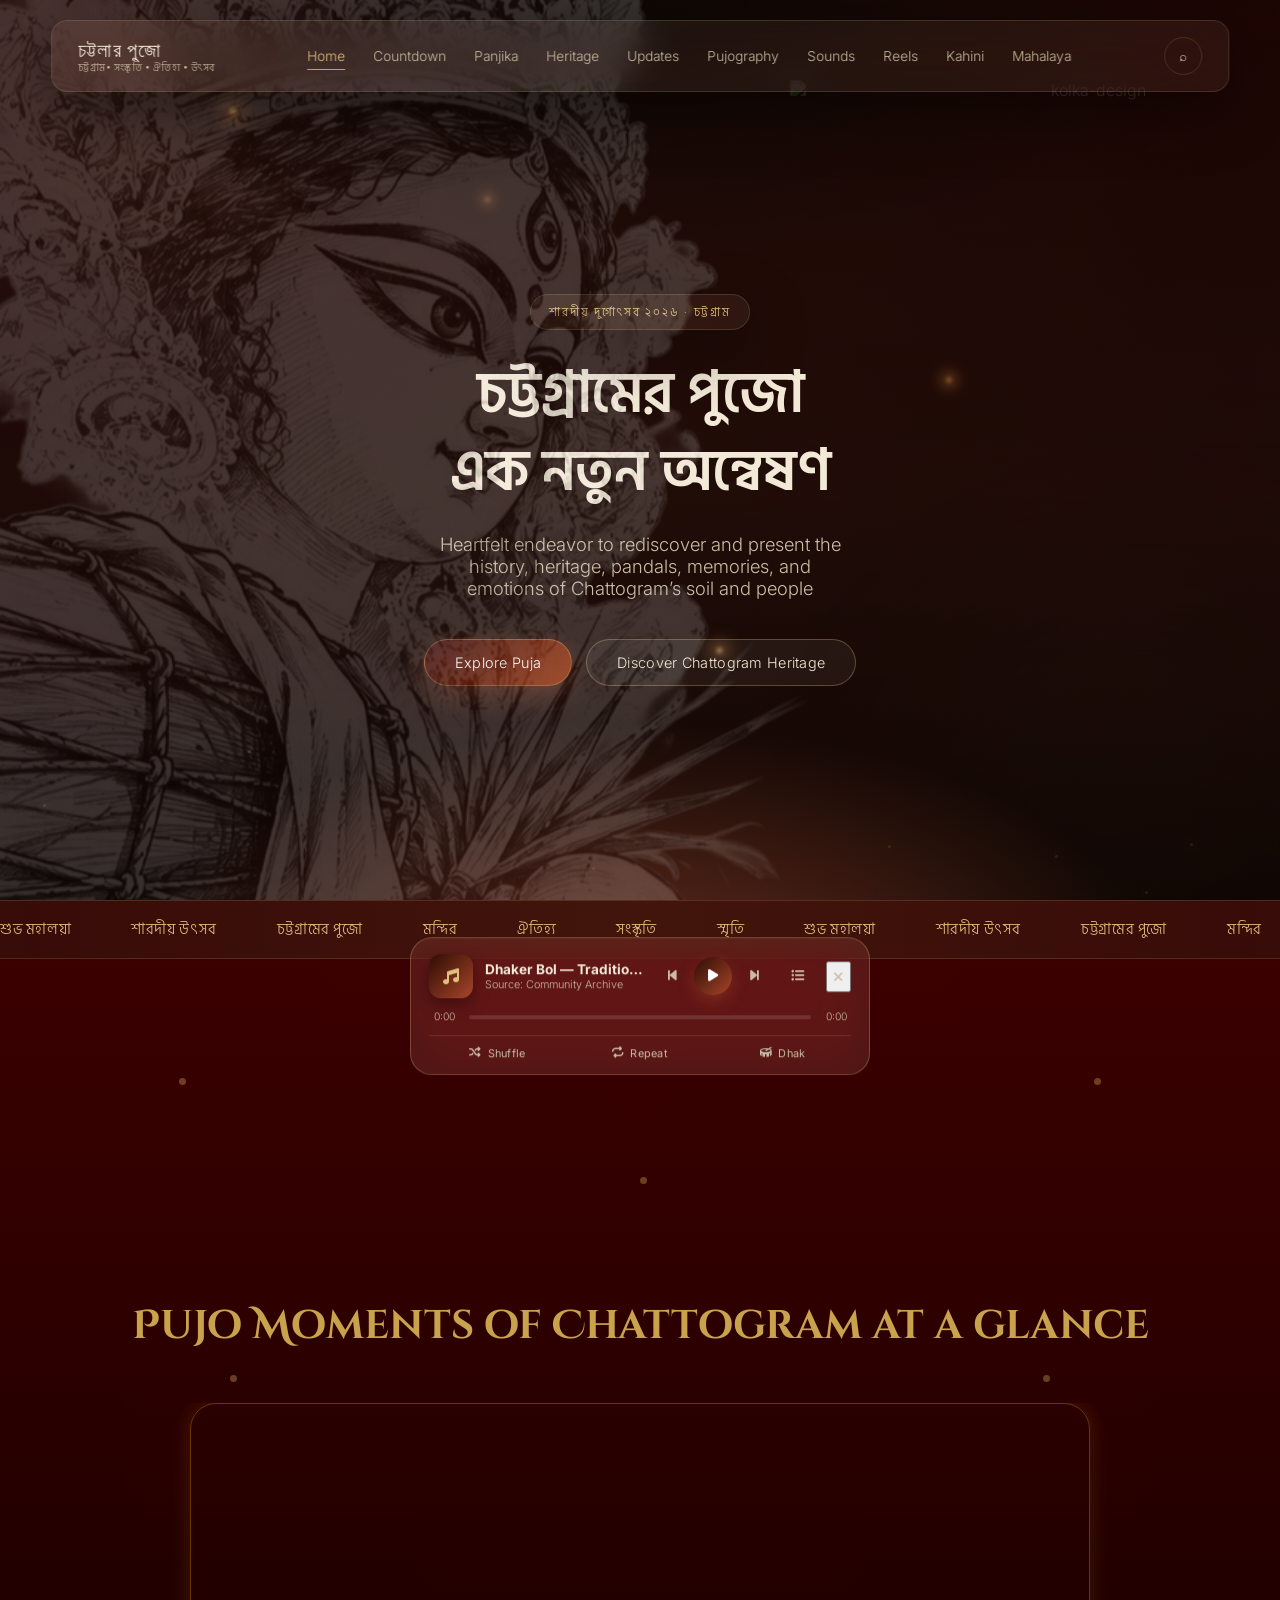
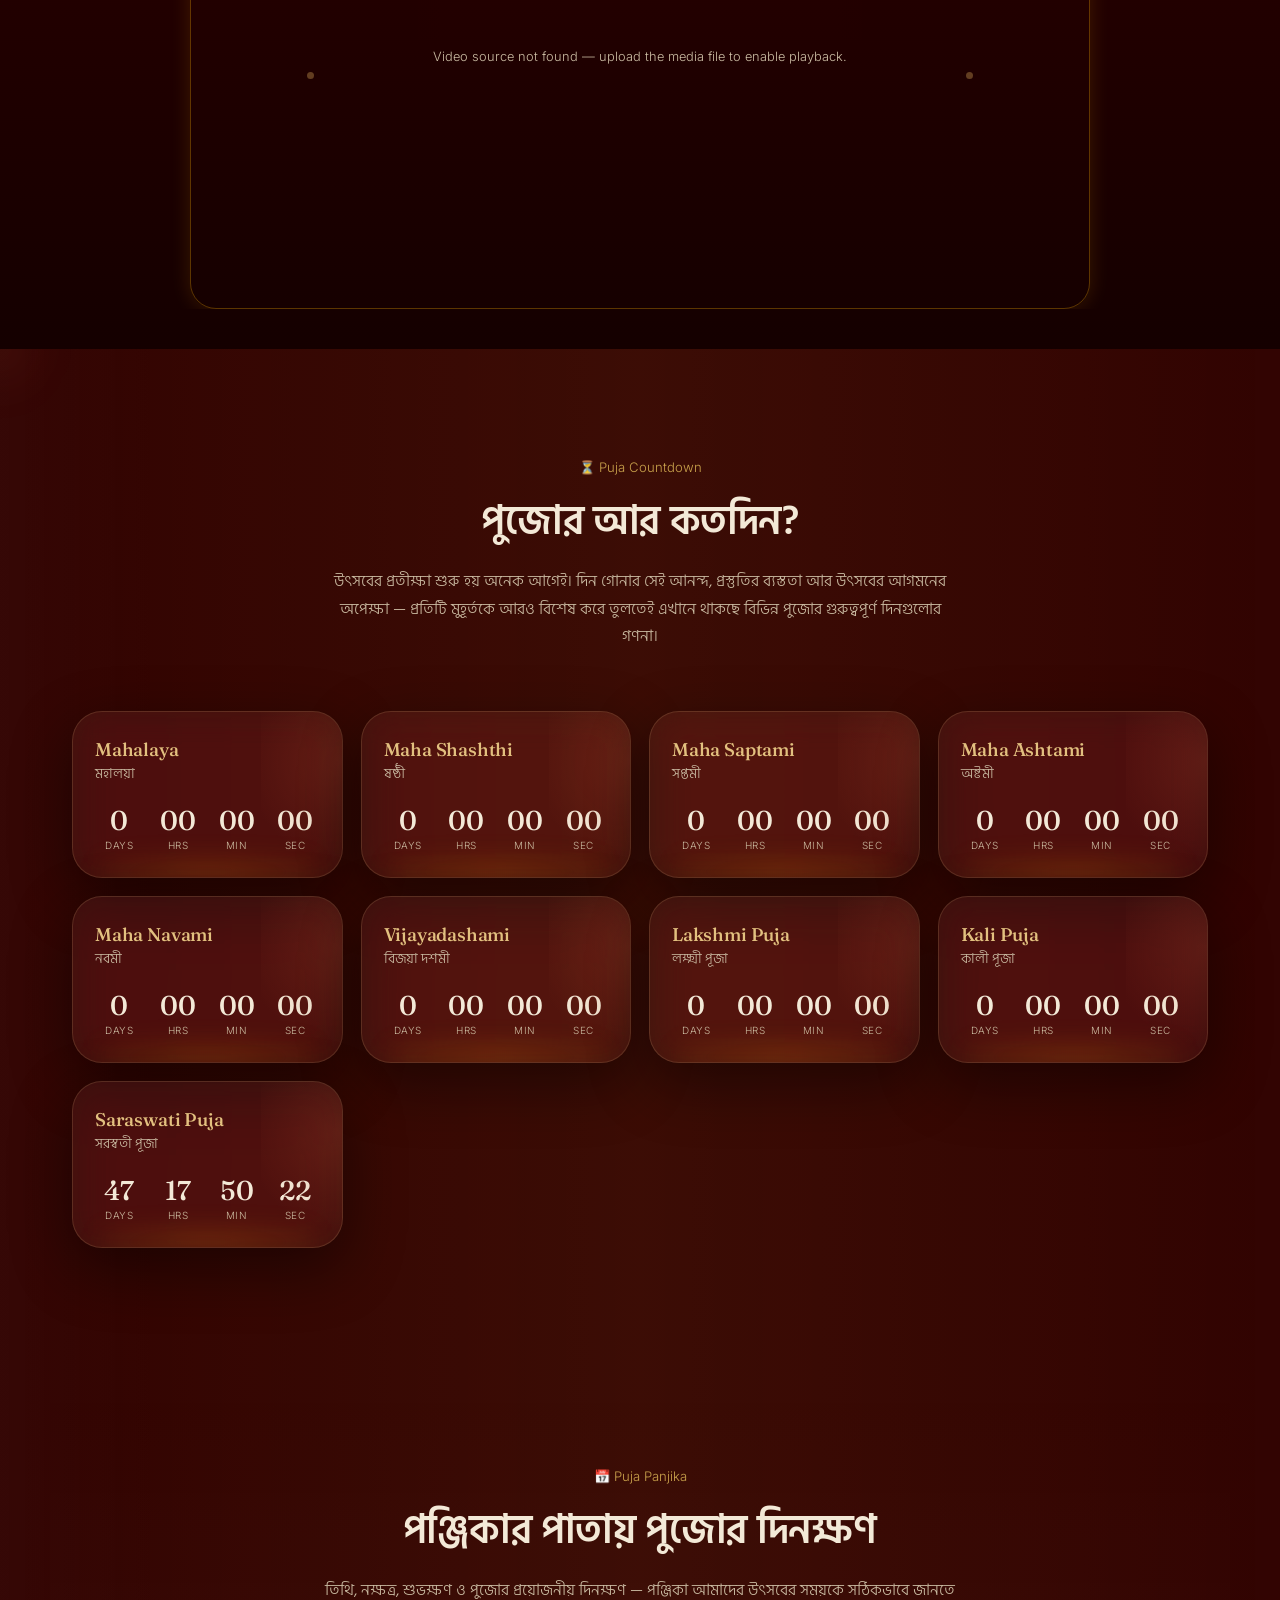
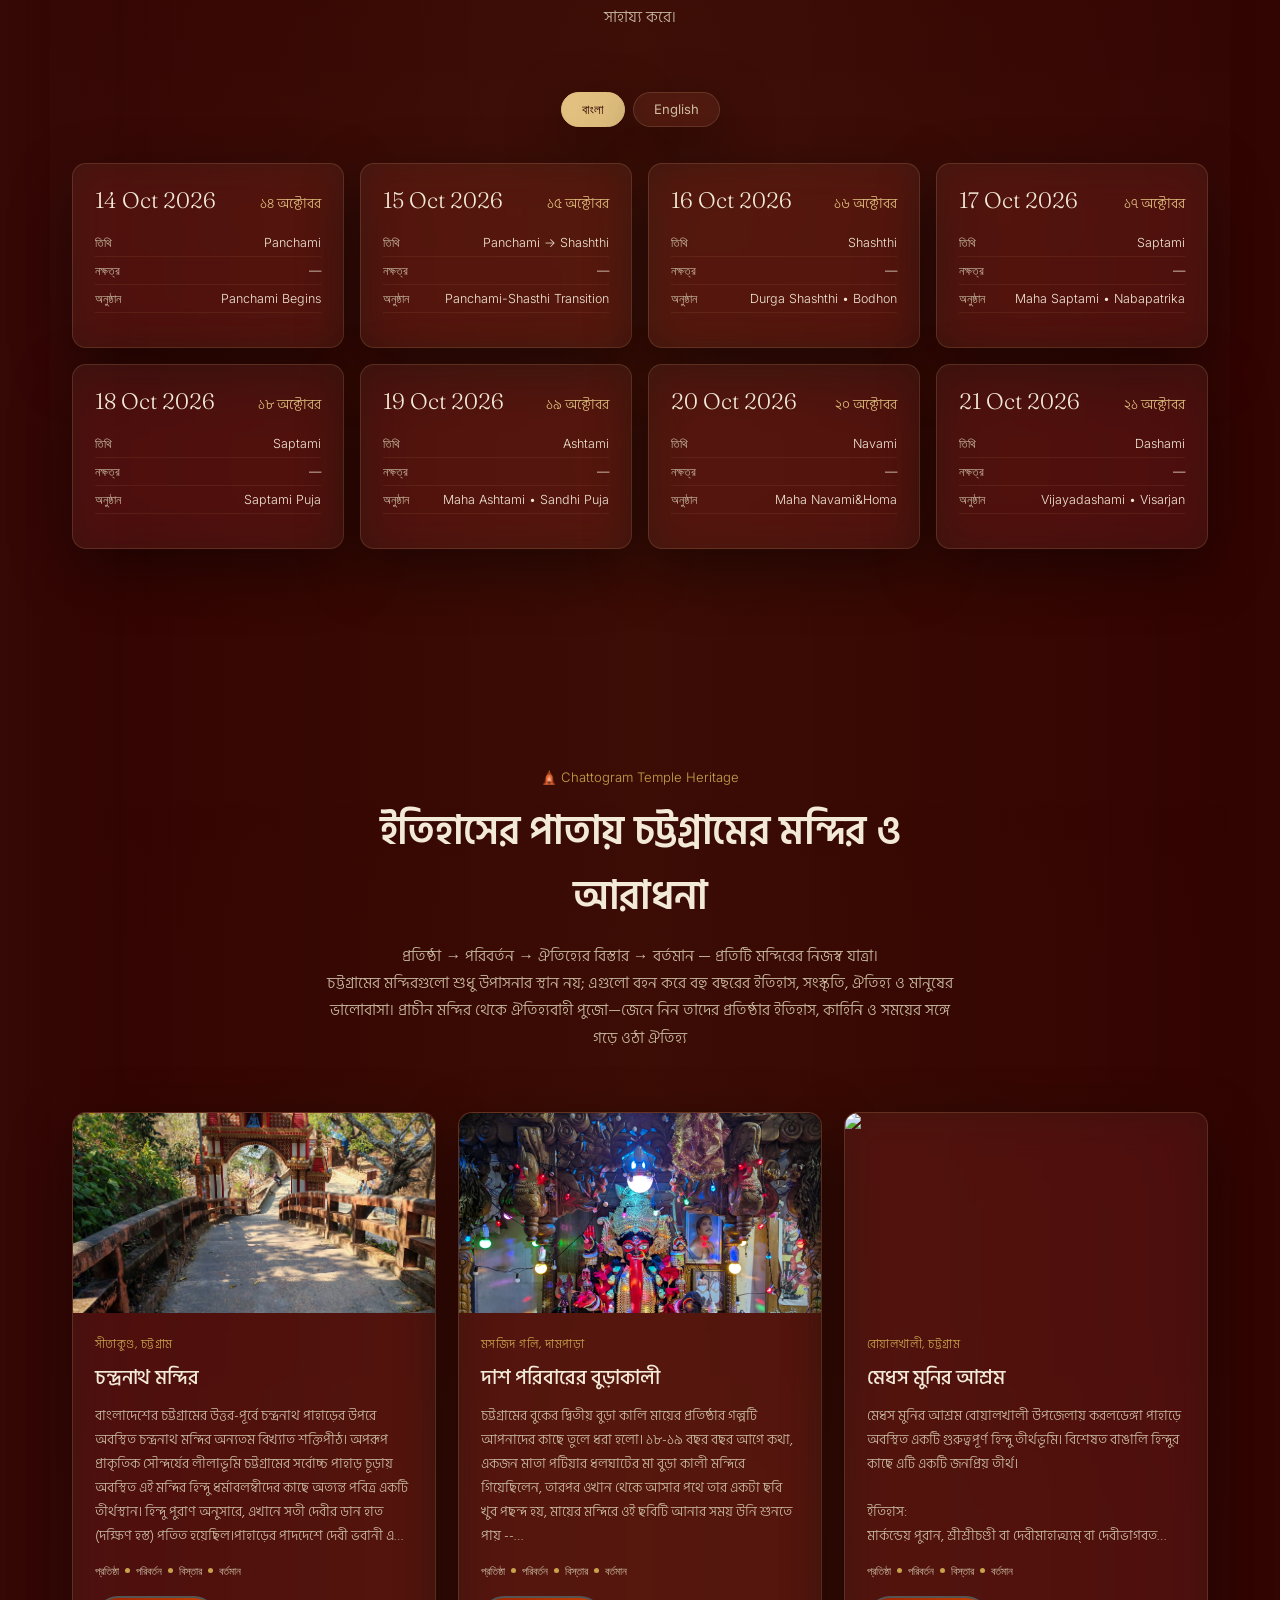
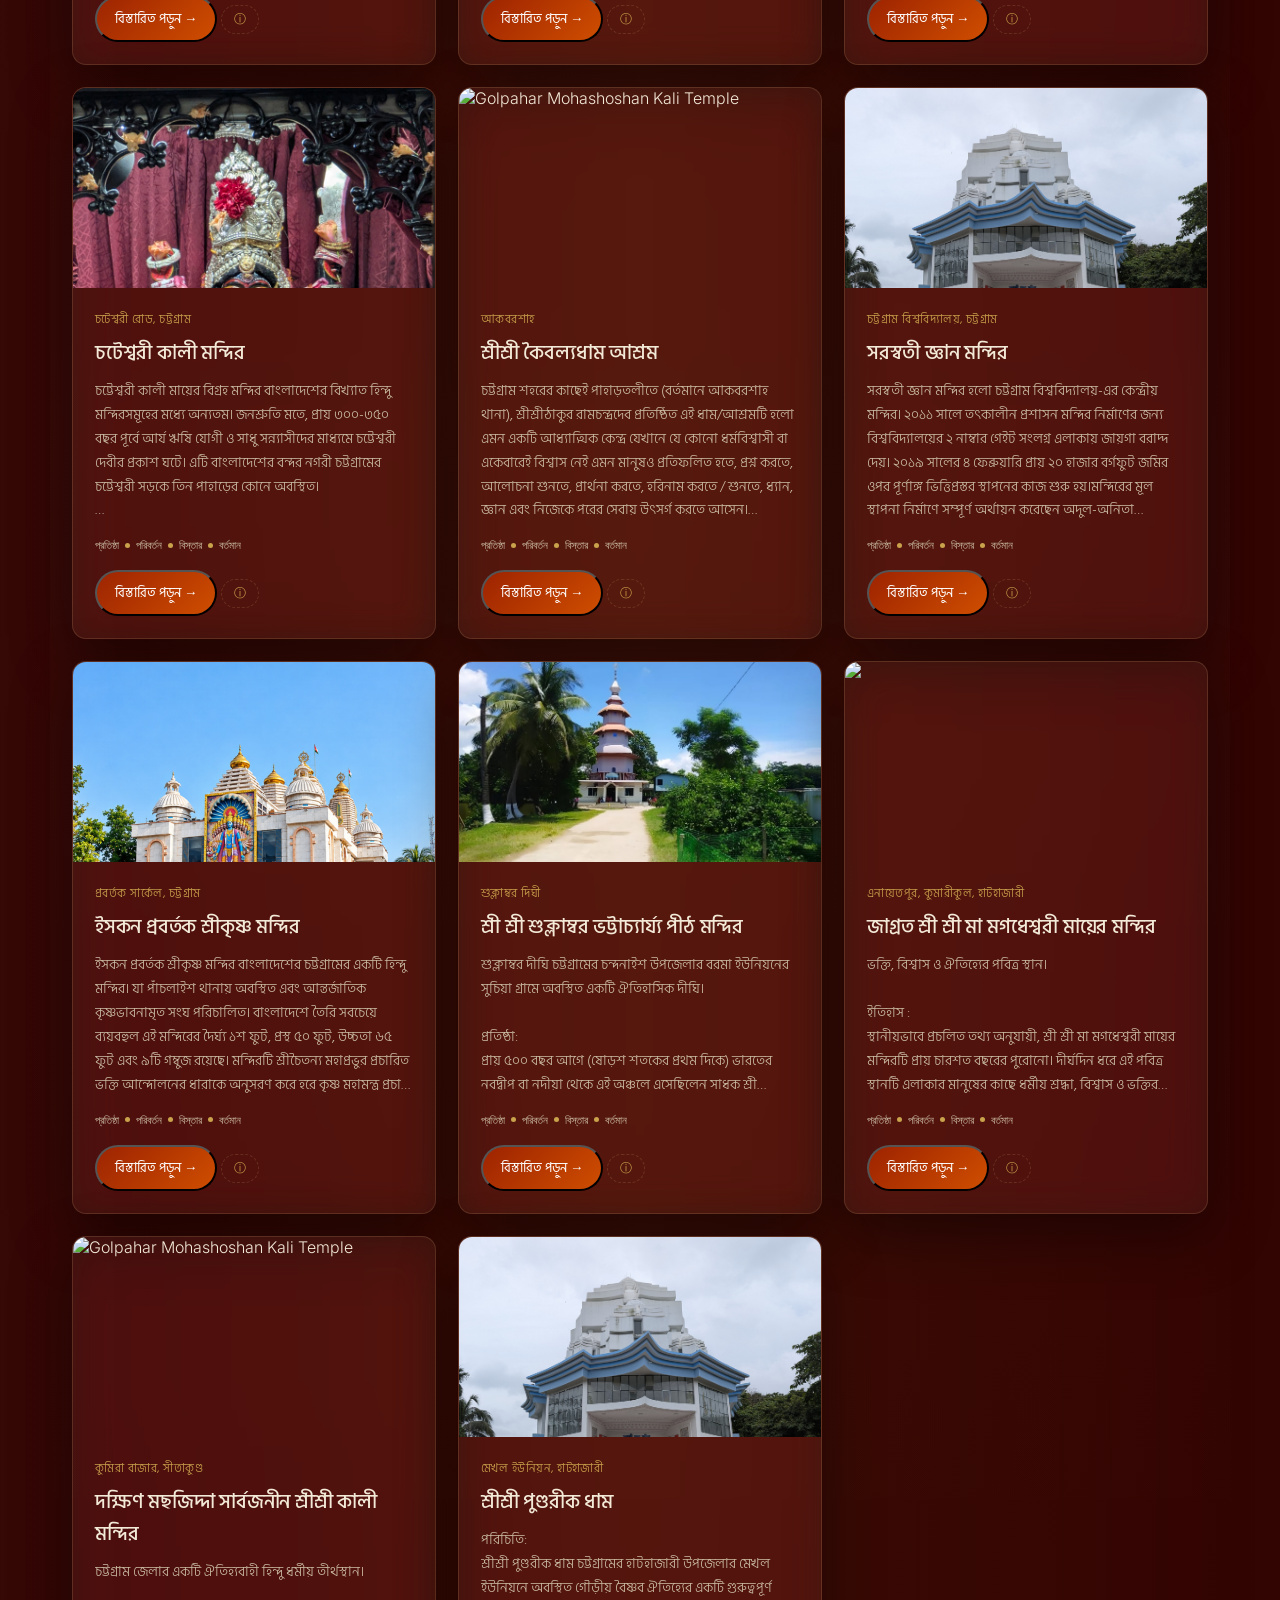
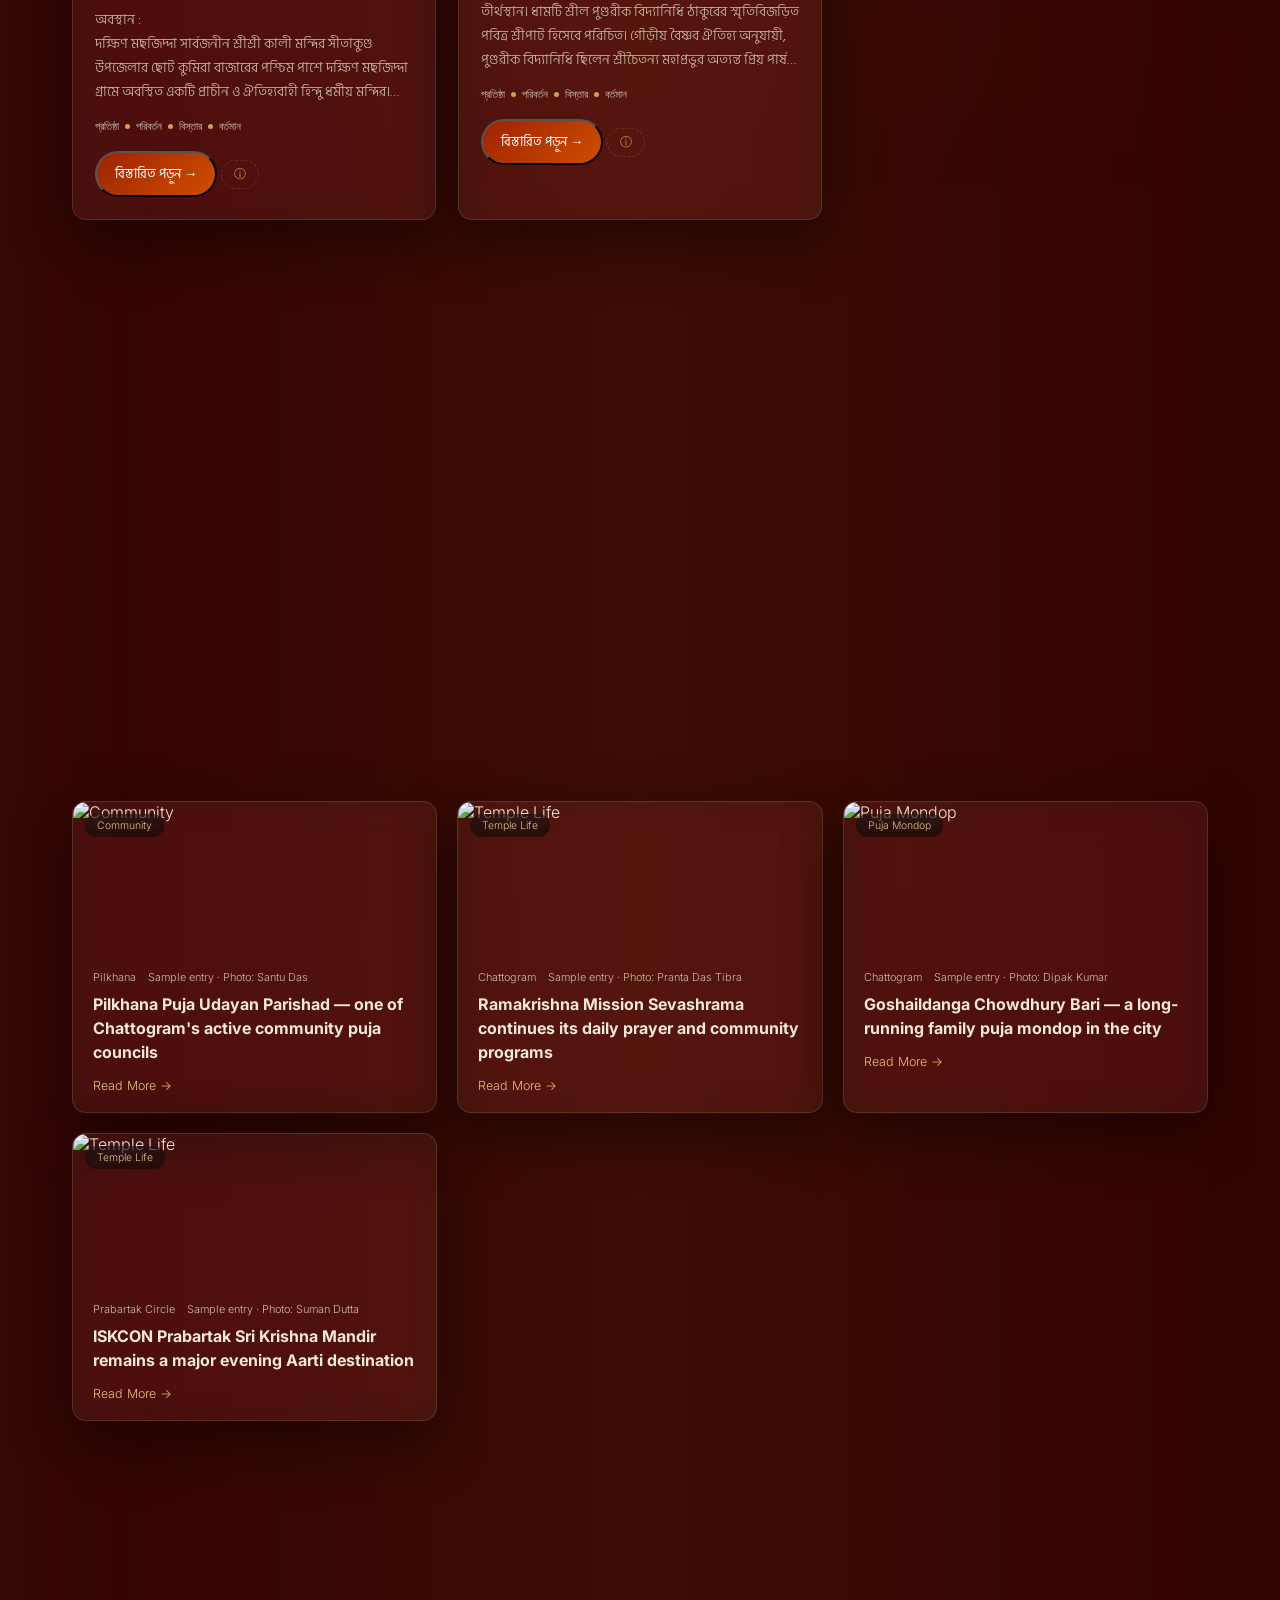
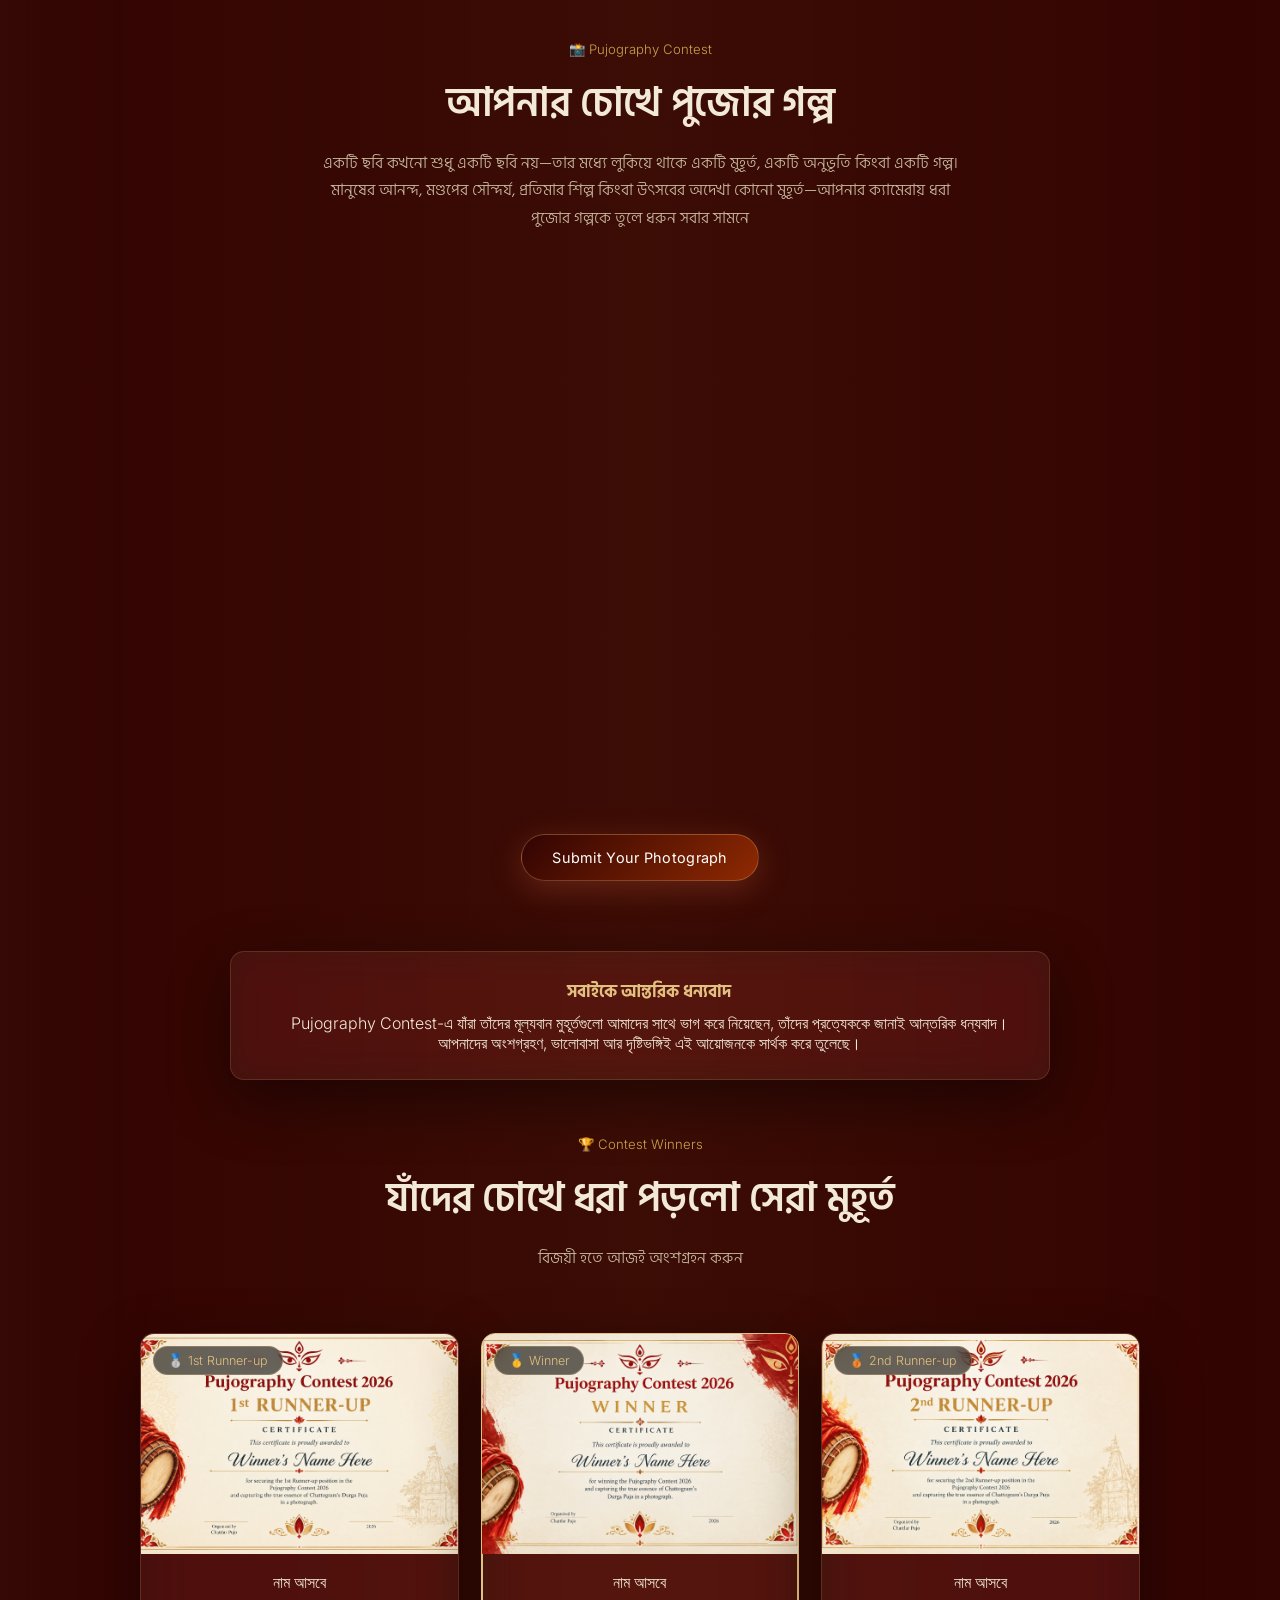
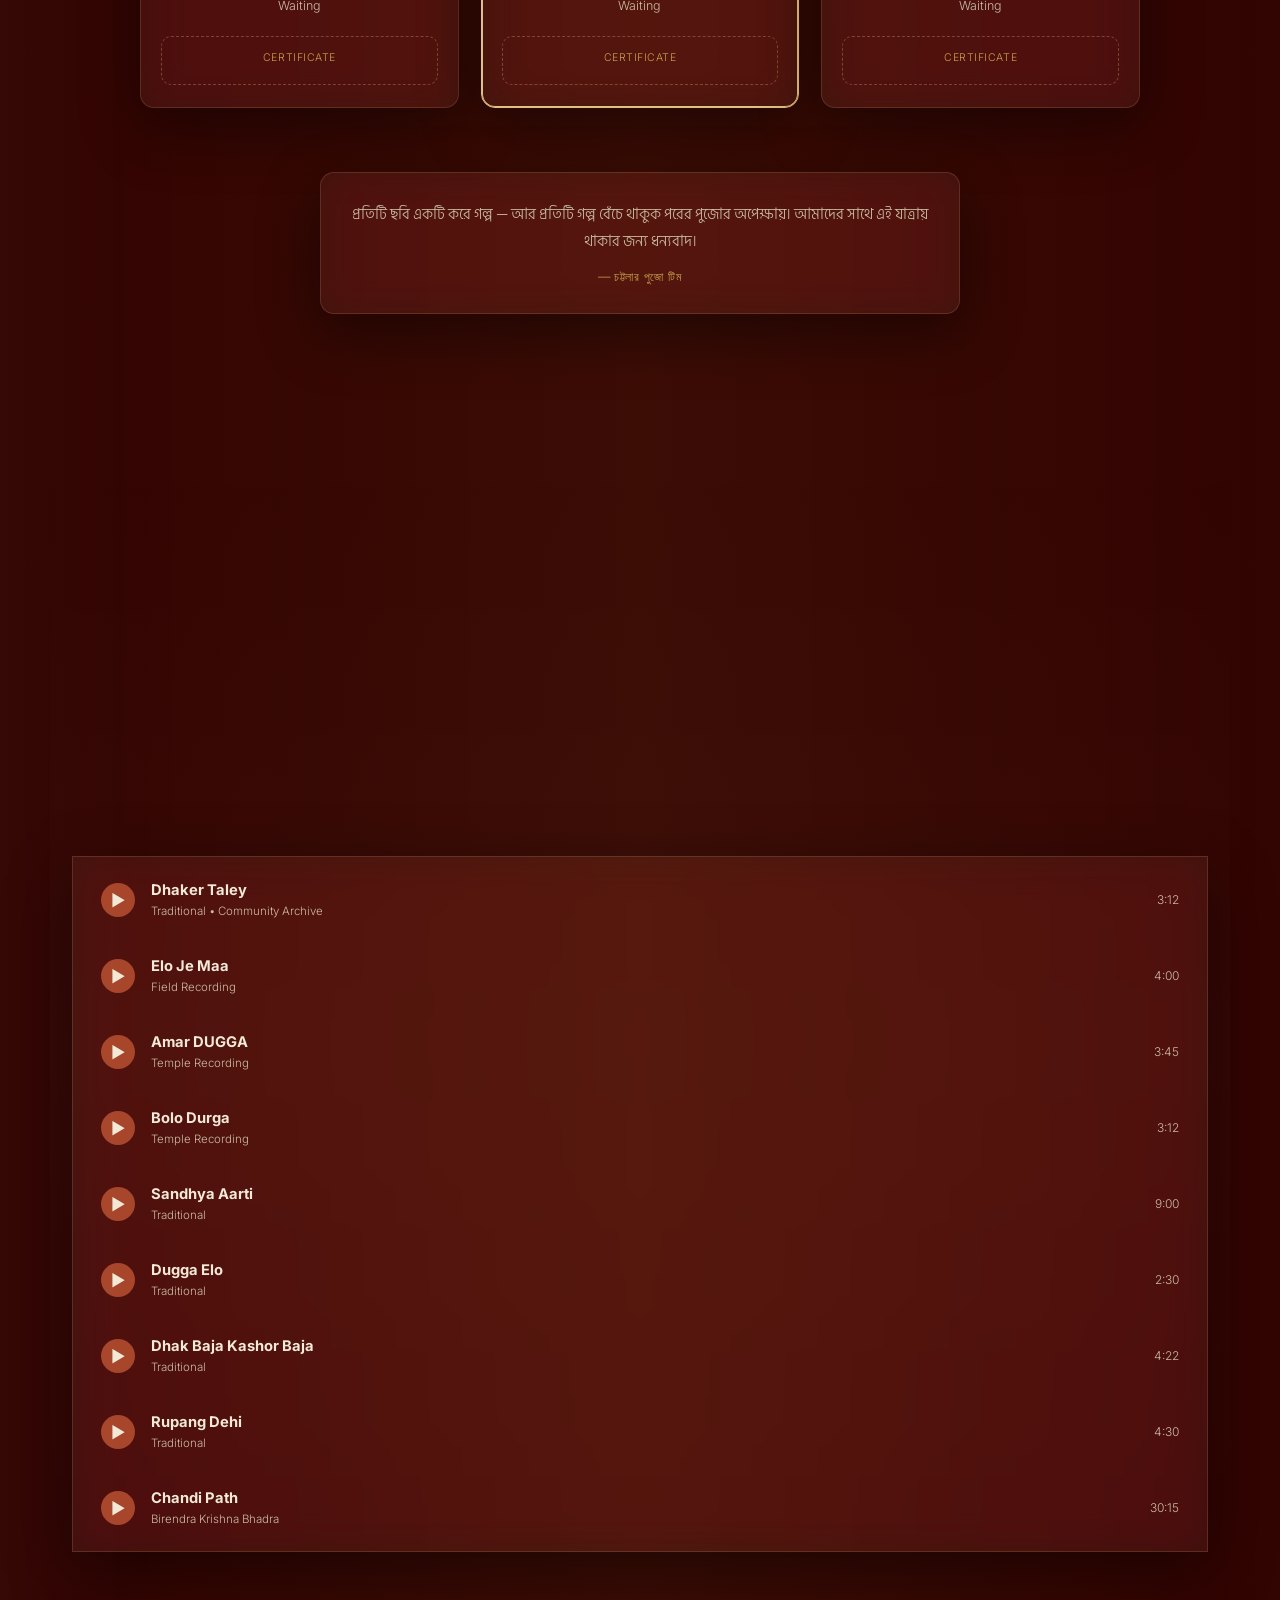
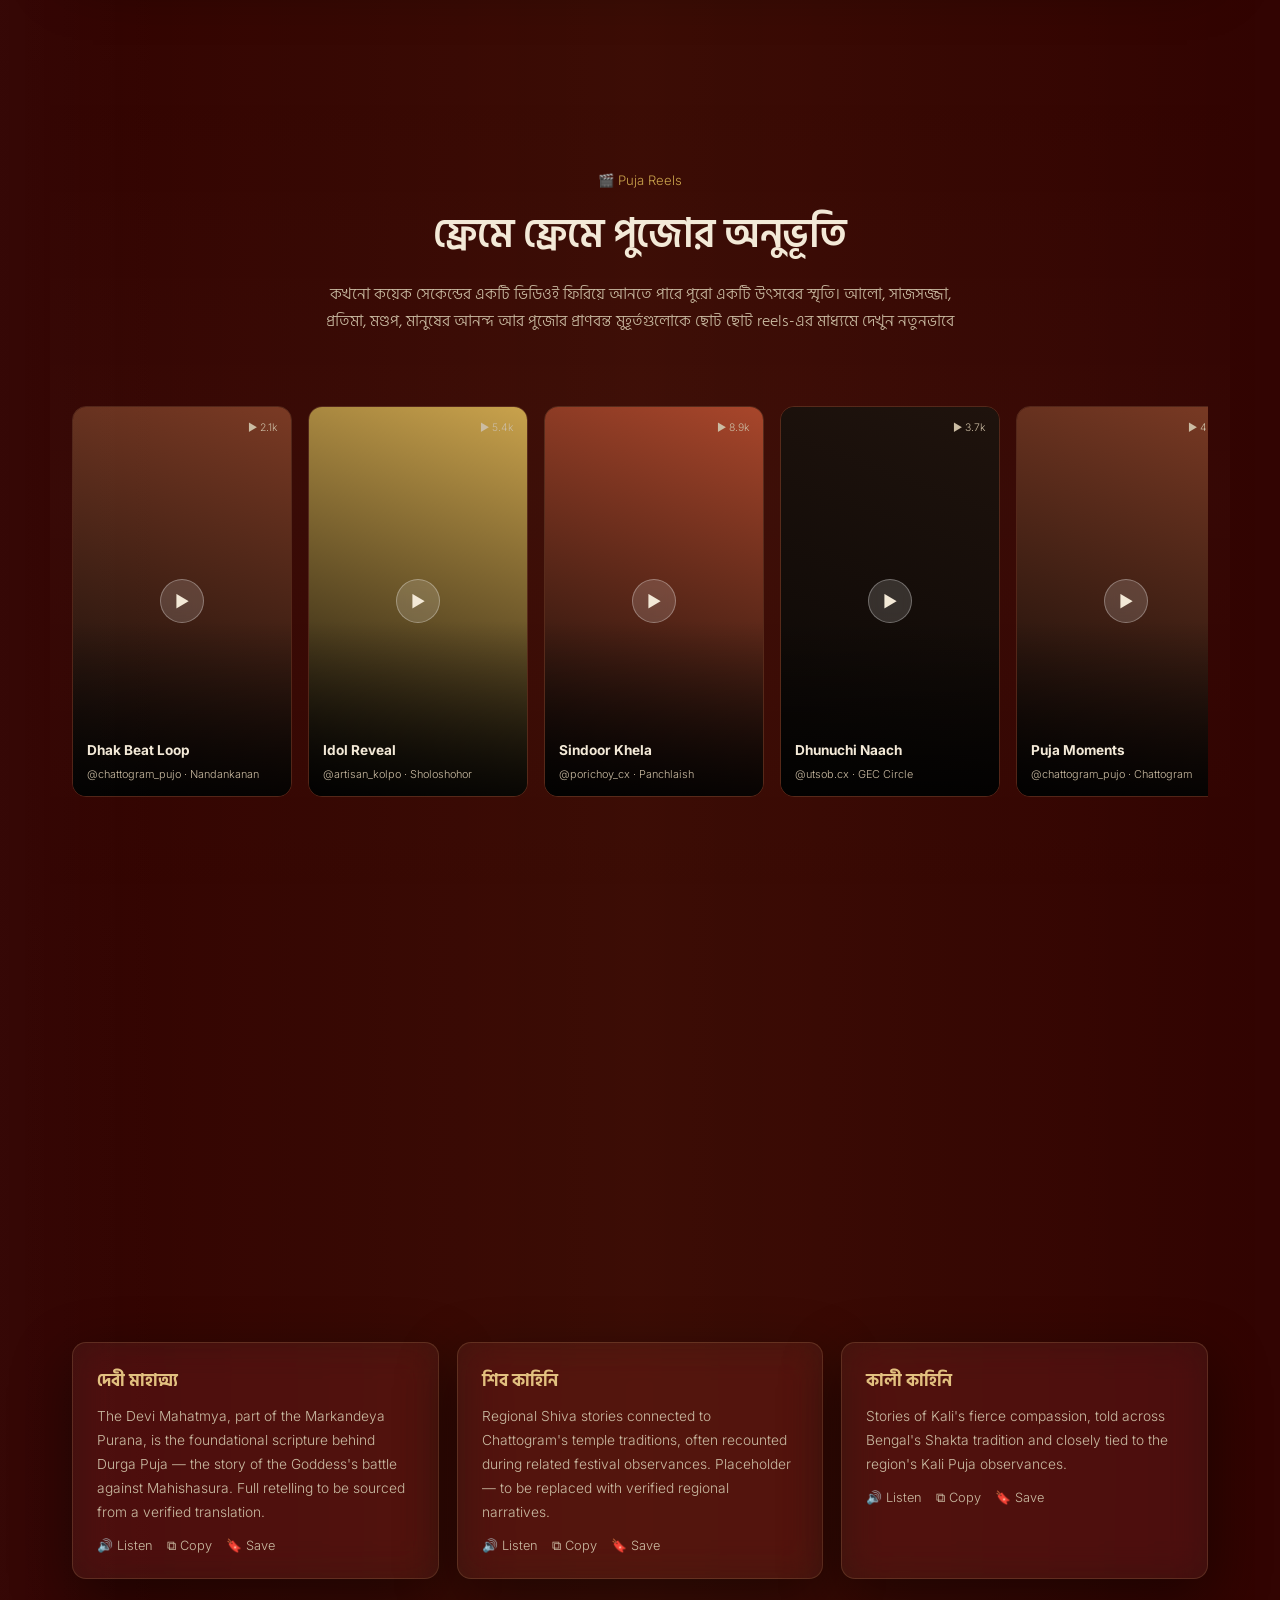
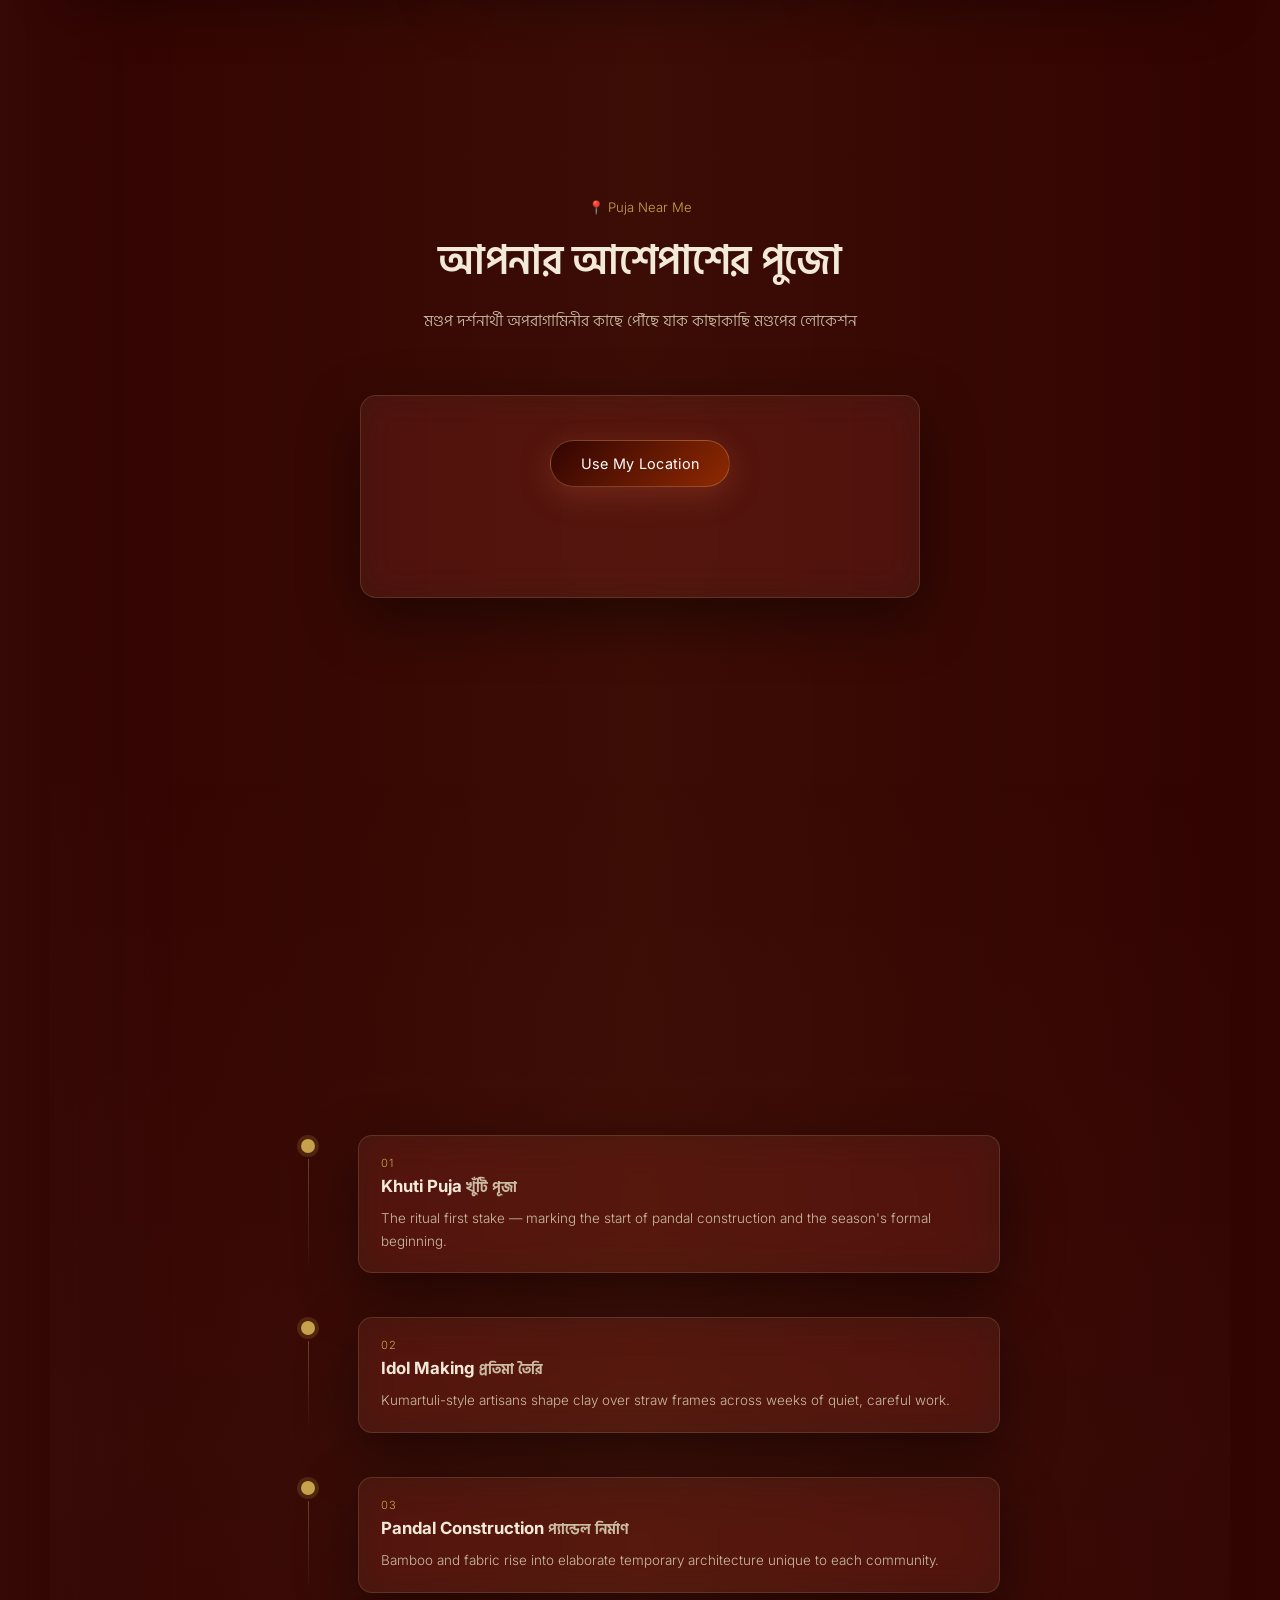
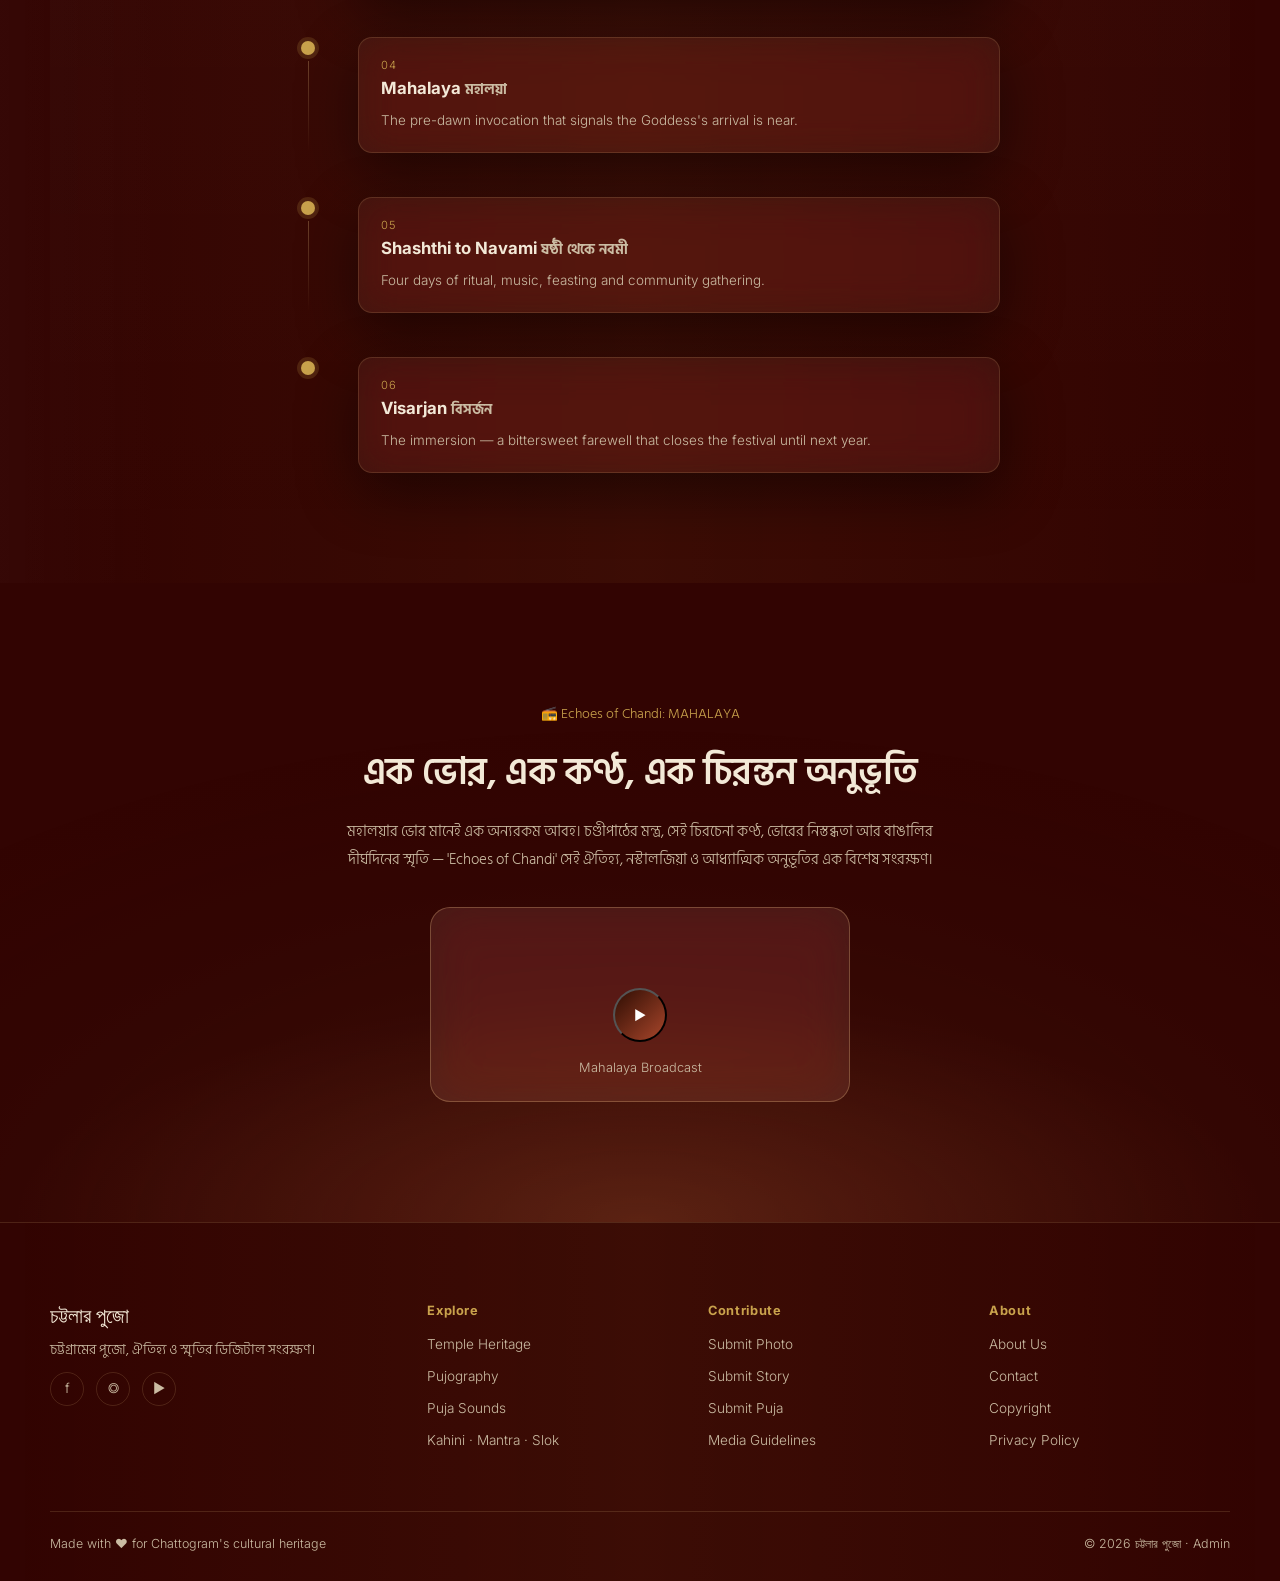
==== commit ea002d6e: "Add" ====
--- a/index.html
+++ b/index.html
@@ -8,6 +8,9 @@
 <link rel="preconnect" href="https://fonts.googleapis.com">
 <link rel="preconnect" href="https://fonts.gstatic.com" crossorigin>
 <link rel="icon" type="image/png" href="image.png">
+<link href="https://googleapis.com" rel="stylesheet">
+<link rel="preconnect" href="https://fontsttps://fonts.googleapis.com/css2?family=Tiro+Bangla&display=swap"
+rel="stylesheet">
 <link href="https://fonts.googleapis.com/css2?family=Fraunces:ital,opsz,wght@0,9..144,300;0,9..144,400;0,9..144,500;0,9..144,600;1,9..144,400&family=Hind+Siliguri:wght@300;400;500;600;700&family=Inter:wght@300;400;500;600&display=swap" rel="stylesheet">
 <link rel="stylesheet"
 href="https://cdnjs.cloudflare.com/ajax/libs/font-awesome/6.7.2/css/all.min.css">
@@ -87,11 +90,21 @@
     <span>শুভ মহালয়া</span><span>শারদীয় উৎসব</span><span>চট্টগ্রামের পুজো</span><span>মন্দির</span><span>ঐতিহ্য</span><span>সংস্কৃতি</span><span>স্মৃতি</span>
   </div>
 </div>
-
+<div id="ember-container"></div>
+ 
 <!-- Video Section -->
 <section class="featured-video">
     <div class="vid-caption"><center>Pujo Moments of Chattogram at a glance</center></div>
     <div class="video-container">
+                <div class="dust-container">
+      <span class="dust d1"></span>
+   <span class="dust d2"></span>
+    <span class="dust d3"></span>
+   <span class="dust d4"></span>
+    <span class="dust d5"></span>
+     <span class="dust d6"></span>
+      <span class="dust d7"></span>
+</div>
         <div class="video-wrapper">
 
     <video id="heritageVideo" poster="images.png" src="promo.mp4"></video>
@@ -121,6 +134,7 @@
     </div>
 </section>
 
+<div class="cursor-glow"></div>
 <!-- ============ COUNTDOWN ============ -->
 <section class="section" id="countdown">
   <div class="section-head reveal">
@@ -149,27 +163,73 @@
 <section class="section section-alt" id="temples">
   <div class="section-head reveal">
     <div class="kicker">🛕 Chattogram Temple Heritage</div>
-    <h2 class="bn">ইতিহাসের পাতায় চট্টগ্রামের মন্দির ও পুজো</h2>
-    <p class="bn">প্রতিষ্ঠা → পরিবর্তন → ঐতিহ্যের বিস্তার → বর্তমান — প্রতিটি মন্দিরের নিজস্ব যাত্রা।</p>
+    <h2 class="bn">ইতিহাসের পাতায় চট্টগ্রামের মন্দির ও আরাধনা</h2>
+    <p class="bn">প্রতিষ্ঠা → পরিবর্তন → ঐতিহ্যের বিস্তার → বর্তমান — প্রতিটি মন্দিরের নিজস্ব যাত্রা।<br>
+    চট্টগ্রামের মন্দিরগুলো শুধু উপাসনার স্থান নয়; এগুলো বহন করে বহু বছরের ইতিহাস, সংস্কৃতি, ঐতিহ্য ও মানুষের ভালোবাসা। প্রাচীন মন্দির থেকে ঐতিহ্যবাহী পুজো—জেনে নিন তাদের প্রতিষ্ঠার ইতিহাস, কাহিনি ও সময়ের সঙ্গে গড়ে ওঠা ঐতিহ্য</p>
   </div>
   <div class="temple-grid reveal">
 
     <div class="temple-card glass">
       <div class="temple-art">
-        <img src="https://lh3.googleusercontent.com/place-photos/AG9NLjC-buhmvHhx4UK9-18W7RgVjQVhk8lgvHaznRwJ9aUS3vGwVb3CVuTWK96yVFBv1z7f9x3YIvS5k6wNk7e8kl8SjBnABBg4P2OFVYULyYrrN7xQAP72ES0uLBoxpng4LEIAXYavP0Kr-DFKoxnYtggQdQ=s4800-w800-h600" alt="Sri Sri Chandranath Temple" loading="lazy" style="width:100%;height:100%;object-fit:cover;">
+        <img src="IMG_20260209_1420562.jpeg" alt="Sri Sri Chandranath Temple" loading="lazy" style="width:100%;height:100%;object-fit:cover;">
       </div>
       <div class="temple-body">
         <div class="loc">সীতাকুণ্ড, চট্টগ্রাম</div>
         <h3>চন্দ্রনাথ মন্দির</h3>
-        <p> চট্টগ্রামের সীতাকুণ্ডের চন্দ্রনাথ পাহাড়ের চূড়ায় অবস্থিত চন্দ্রনাথ মন্দির বাংলাদেশের অন্যতম প্রাচীন ও গুরুত্বপূর্ণ হিন্দু তীর্থস্থান। সমুদ্রপৃষ্ঠ থেকে প্রায় ১,০২০ ফুট উচ্চতায় পাহাড়ের শীর্ষে অবস্থিত এই মন্দির শিবের উপাসনাকে কেন্দ্র করে গড়ে উঠেছে এবং সনাতন ধর্মাবলম্বীদের কাছে বিশেষ পবিত্র স্থান হিসেবে পরিচিত।
-<br>
-পুরাণ ও লোকবিশ্বাস অনুযায়ী, চন্দ্রনাথ পাহাড় সতীপীঠের একটি স্থান এবং এখানে দেবী সতীর দক্ষিণ বাহু পতিত হয়েছিল বলে বিশ্বাস করা হয়। মন্দিরে প্রতিবছর শিবরাত্রি উপলক্ষে দেশ-বিদেশের অসংখ্য তীর্থযাত্রীর সমাগম ঘটে।
-শতাব্দীজুড়ে এই স্থান সনাতন ধর্মীয় ঐতিহ্য ও স্থানীয় সংস্কৃতির সঙ্গে গভীরভাবে যুক্ত।<br>
-পাহাড়ি পথ ও দীর্ঘ সিঁড়ি বেয়ে মন্দিরে পৌঁছানোর পথে সবুজ প্রকৃতি ও বঙ্গোপসাগরের বিস্তৃত দৃশ্য দর্শনার্থীদের আকর্ষণ করে। ধর্মীয় গুরুত্বের পাশাপাশি প্রাকৃতিক সৌন্দর্যের জন্যও চন্দ্রনাথ মন্দির ও পাহাড় চট্টগ্রামের অন্যতম পরিচিত তীর্থ ও দর্শনীয় স্থান।</p>
-        <div class="timeline-strip"><span>প্রতিষ্ঠা</span><span class="dot"></span><span>পরিবর্তন</span><span class="dot"></span><span>বিস্তার</span><span class="dot"></span><span>বর্তমান</span></div>
-        <div class="source-note"></div>
-      </div>
-    </div>
+        <p>বাংলাদেশের চট্টগ্রামের উত্তর-পূর্বে চন্দ্রনাথ পাহাড়ের উপরে অবস্থিত চন্দ্রনাথ মন্দির অন্যতম বিখ্যাত শক্তিপীঠ। অপরূপ প্রাকৃতিক সৌন্দর্যের লীলাভূমি চট্টগ্রামের সর্বোচ্চ পাহাড় চূড়ায় অবস্থিত এই মন্দির হিন্দু ধর্মাবলম্বীদের কাছে অত্যন্ত পবিত্র একটি তীর্থস্থান। হিন্দু পুরাণ অনুসারে, এখানে সতী দেবীর ডান হাত (দক্ষিণ হস্ত) পতিত হয়েছিল।পাহাড়ের পাদদেশে দেবী ভবানী এবং চূড়ায় শিব বা চন্দ্রনাথ—এই দুইয়ের উপস্থিতির কারণে স্থানটি শাক্ত এবং শৈব—উভয় সম্প্রদায়ের সাধকদের কাছেই সমানভাবে পূজনীয়।<br><br>
+          পৌরাণিক উপাখ্যান ও গুরুত্ব:<br>
+         সত্য যুগে প্রজাপতি দক্ষের মহাযজ্ঞে দেবাদিদেব মহাদেবকে অপমান করা হলে, দেবী সতী সেই অপমান সহ্য করতে না পেরে যজ্ঞকুণ্ডে আত্মাহুতি দেন। প্রাণহীনা স্ত্রীর শোকে উন্মত্ত মহাদেব সতীর মৃতদেহ কাঁধে নিয়ে বিশ্বব্যাপী তাণ্ডব নৃত্য শুরু করেন। সৃষ্টির ধ্বংস রোধ করতে ভগবান বিষ্ণু তাঁর সুদর্শন চক্র দ্বারা সতীর দেহ খণ্ডিত করেন। এতে দেবী সতীর দেহখন্ডসমূহ ভারতীয় উপমহাদেশের ৫১টি বিভিন্ন স্থানে পতিত হয় এবং এ সকল স্থানসমূহ তীর্থস্থান বা শক্তিপীঠ হিসেবে পরিচিতি পায়। হিন্দু ধর্মাবলম্বীদের বিশ্বাস অনুযায়ী, চন্দ্রনাথ পাহাড়ের এই পবিত্র স্থানে দেবী সতীর দক্ষিণ হস্ত বা ডান হাত পতিত হয়েছিল।<br>
+         পাহাড়ের চূড়ায় অবস্থিত মূল মন্দিরে পৌঁছানোর আগে পাদদেশে বেশ কয়েকটি পবিত্র স্থান রয়েছে, যার মধ্যে অন্যতম হলো 'ব্যাসকুণ্ড'। পৌরাণিক কিংবদন্তি অনুযায়ী, মহামুনি ব্যাসদেব এই কুণ্ডের তীরে বসে অশ্বমেধ যজ্ঞ সম্পন্ন করেছিলেন এবং দীর্ঘকাল ধ্যানমগ্ন ছিলেন। ব্যাসকুণ্ডের পাশেই রয়েছে শতবর্ষী এক প্রাচীন বটবৃক্ষ, যাকে 'অক্ষয় বট' বলা হয়। ভক্তরা চন্দ্রনাথ দর্শনে যাওয়ার আগে ব্যাসকুণ্ডে পুণ্যস্নান সম্পন্ন করেন।<br><br>
+         ইতিহাস ও নামকরণ:<br>
+         রাজমালা অনুসারে প্রায় ৮০০ বছর পূর্বে গৌড়ের বিখ্যাত আদিসুরের বংশধর রাজা বিশ্বম্ভর সমুদ্রপথে চন্দ্রনাথে পৌঁছার চেষ্টা করেন। ত্রিপুরার শাসক ধন মাণিক্য এ মন্দির থেকে শিবের মূর্তি তার রাজ্যে সরিয়ে নেয়ার অপচেষ্টা করে ব্যর্থ হন। <br>
+        ঐতিহাসিক তথ্য থেকে জানা যায়, প্রাচীন নব্যপ্রস্তর যুগে চট্টগ্রামে মানুষের বসবাস শুরু হয়। ষষ্ঠ ও সপ্তম শতাব্দীতে সম্পূর্ণ চট্টগ্রাম অঞ্চল আরাকান রাজ্যের অধীনে ছিল। এর পরের শতাব্দীতে এই অঞ্চলের শাসনভার চলে যায় পাল সম্রাট ধর্মপালের হাতে (৭৭০-৮১০ খ্রি.)। সোনারগাঁও-এর সুলতান ফখরুদ্দীন মুবারক শাহ্ (১৩৩৮-১৩৪৯ খ্রি.) ১৩৪০ খ্রিষ্টাব্দে এ অঞ্চল অধিগ্রহণ করেন। পরবর্তীতে ১৫৩৮ খ্রিষ্টাব্দে বাংলার সুলতানি বংশের শেষ সুলতান গিয়াসউদ্দীন মাহমুদ শাহ সুর বংশের শের শাহ সুরির নিকট পরাজিত হলে এলাকাটি পুনরায় আরাকান রাজ্যের হাতে চলে যায়। পরবর্তীতে পর্তুগিজরাও আরাকানীদের সাথে এই অঞ্চলের শাসনকাজে ভাগ বসায়। প্রায় ১২৮ বছরের রাজত্ব শেষে ১৬৬৬ খ্রিষ্টাব্দে মুঘল সেনাপতি বুজুর্গ উমেদ খান আরাকানী ও পর্তুগিজদের হটিয়ে দিয়ে অঞ্চলটি দখল করে নেন। পরবর্তীতে এটি ব্রিটিশ ইস্ট ইন্ডিয়া কোম্পানির নিয়ন্ত্রণে যায়। ১৯৭১ সালের মুক্তিযুদ্ধের সময় এটি ২ নম্বর সেক্টরের অধীনস্থ একটি রণকৌশলগত এলাকা হিসেবে গুরুত্বপূর্ণ ভূমিকা পালন করে।<br>
+        এই পবিত্র ভূমির নামকরণের পেছনে ভাষাতাত্ত্বিক ও ঐতিহাসিক বিবর্তন রয়েছে। জনশ্রুতি অনুসারে, ত্রেতাযুগে রামচন্দ্রের বনবাসের সময় সীতাদেবী এখানে একটি কুণ্ডে স্নান করেছিলেন, যার ফলে অঞ্চলের নাম ‘সীতাকুণ্ড’ এবং মন্দিরের আদি নাম ‘সীতার কুণ্ড মন্দির’ হিসেবে পরিচিতি পায়। তবে আধুনিক গবেষণায় ধারণা করা হয়, ফারসি শব্দ "শাত-ই-কন্দ" (যার অর্থ পার্বত্য সমুদ্রসৈকত) থেকে কালক্রমে 'সীতাকুণ্ড' শব্দটির উৎপত্তি ঘটেছে। ব্রিটিশ শাসনামলে দাপ্তরিক নথিপত্রে এই নামই স্থায়ীভাবে গৃহীত হয়।<br> <br>
+        শিব চতুর্দশী মেলা:<br> 
+        এই মন্দিরে প্রতিবছর শিবরাত্রি তথা শিব চতুর্দশী তিথিতে বিশেষ পূজা হয়; এই পূজাকে কেন্দ্র করে সীতাকুণ্ডে বিশাল মেলা হয়। সীতাকুণ্ড চন্দ্রনাথ পাহাড় এলাকা বসবাসকারী হিন্দু ধর্মাবলম্বীরা প্রতি বছর বাংলা ফাল্গুন মাসে (ইংরেজি ফেব্রুয়ারি-মার্চ মাস) বড় ধরনের একটি মেলার আয়োজন করে থাকে, যেটি শিব চতুর্দশী মেলা নামে পরিচিত। এই মেলায় বাংলাদেশ, ভারতসহ পৃথিবীর বিভিন্ন দেশ থেকে অসংখ্য সাধু-সন্ন্যাসী নারী-পুরুষ যোগদান করেন। এই মেলা দোলপূর্ণিমা পর্যন্ত স্থায়ী থাকে। প্রতি বছর পবিত্র এই তীর্থস্থানে ১০-২০ লক্ষাধিক তীর্থযাত্রীর আগমন ঘটে বলে মেলা কমিটির ধারণা।<br><br>
+        যাতায়াত ব্যবস্থা:<br>
+        চন্দ্রনাথ মন্দিরে সড়ক ও রেলপথ—উভয় মাধ্যমেই যাতায়াত করা যায়। ঢাকা থেকে সড়কপথে সরাসরি সীতাকুণ্ড বাজারে যাওয়া যায়। এছাড়া রেলপথে 'ঢাকা মেইল' বা অন্যান্য আন্তঃনগর ট্রেনে সীতাকুণ্ড, ফেনী অথবা চট্টগ্রাম স্টেশনে নেমে সড়কপথে সীতাকুণ্ড বাজারে পৌঁছানো সম্ভব। চট্টগ্রাম শহর থেকে লোকাল বাস বা সিএনজি অটোরিকশার মাধ্যমে সহজেই এই তীর্থস্থানে যাতায়াত করা যায়।
+       </p>
+        <div class="timeline-strip"><span>প্রতিষ্ঠা</span><span class="dot"></span><span>পরিবর্তন</span><span class="dot"></span><span>বিস্তার</span><span class="dot"></span><span>বর্তমান</span></div>
+       <button class="temple-read-btn">
+                      বিস্তারিত পড়ুন →
+                  </button>
+        <div class="source-note"></div>
+      </div>
+    </div>
+       <div class="temple-card glass">
+      <div class="temple-art">
+        <img src="PXL_20260702_123250797.jpg">
+      </div>
+      <div class="temple-body">
+        <div class="loc">মসজিদ গলি, দামপাড়া</div>
+        <h3>দাশ পরিবারের বুড়াকালী</h3>
+        <p> চট্টগ্রামের বুকের দ্বিতীয় বুড়া কালি মায়ের প্রতিষ্ঠার গল্পটি আপনাদের কাছে তুলে ধরা হলো।   
+১৮-১৯ বছর বছর আগে কথা,<br> 
+একজন মাতা পটিয়ার ধলঘাটের মা বুড়া কালী মন্দিরে গিয়েছিলেন,  তারপর ওখান থেকে আসার পথে তার একটা ছবি খুব পছন্দ হয়, মায়ের মন্দিরে ওই ছবিটি আনার সময় উনি শুনতে পায়  --<br> 
+"তুই যে আমার ছবিটা নিয়ে যাচ্ছিস আমার নিত্য পূজা করতে পারবি তো? "<br> 
+উনি বল্লো " পূজা করার চেষ্টা করবো মা । "<br>
+ কালী মা বল্লো " যদি কিছু নাও পারিস, তাহলে প্রতিদিন অন্তত আমায় পান ফুল তেল দিয়ে পূজা করবি ।"<br>
+আর সেখান থেকেই মায়ের ঘট পুজো শুরু হয়। টানা ১৫ বছর ঘট পূজো চলল। <br>
+যে মায়ের পুজো করতো তার নাম ছিল বিশু ভট্টাচার্য, তার সাথে কথা হলো মায়ের বিগ্রহ বানিয়ে বাৎসরিক পুজো করার। <br>
+ওই ব্রাহ্মণ বলল " হা যে বানাতে পারবে তবে হুবাহু বুড়া কালী মায়ের সেম টু সেম হতে হবে কোনো রূপ চেঞ্জ করতে পারবা না।" <br>
+তারপর থেকে শুরু হলো চট্টগ্রাম শহরের বিভিন্ন প্রতিমা শিল্পীর কাছে যাওয়া, সবাই হতাশ করল। <br>
+শেষ পর্যন্ত আশাহত হয়ে যাওয়া হলো শ্রী অমল পালের কাছে। অমল পাল বাবু বলল, <br>
+ " আমি চেষ্টা করব, ৯৫% হবে আশাকরি। "<br>
+অতটুকুতেই শিল্পীকে বায়না করা হলো। এরপরে প্রতিদিন যাওয়া হতো কাজ দেখার জন্য , দেখা হতো মায়ের বিগ্রহ তৈরির কাজ। <br>
+সবশেষে যেদিন মায়ের অধিবাস, মাকে আনতে যাওয়া হলো দেখলাম মায়ের সেই অভূতপূর্ব রূপ যেটা অমল পাল চট্টগ্রামে ৫০৪ বছর পরে মায়ের এই রূপটি বানালো মায়ের দ্বিতীয় বিগ্রহ।<br> 
+এরপরে চার বছর ধরে মায়ের এই মাটির বিগ্রহে পুজো হয়েছে নিত্য পুজো বাৎসরিক পুজো অমাবস্যা পুজো চলতো।<br><br> 
+তারপরে মাঝখানে আবারো চিন্তা হলো যে প্রতি বছর মাকে না বানিয়ে এর চেয়ে একটা শ্বেত পাথরের মায়ের প্রতিমা বানিয়ে ফেলা হোক। যে কথা সেই কাজ সেই অনুসারে চলে যাওয়া হলো  ভারতের গয়াতে। ওখানে মায়ের শ্বেত পাথরের প্রতিমা তৈরি হলো। বর্ডার ক্রস করে ছয়মাস আগে মা চলে এসেছিল সদরঘাটের অমল পালের কারখানায়।<br>
+যেহেতু উনিই মায়ের প্রথম রূপ দান করেছিল, তো ওখানে রূপ দান করার পরে ওখানে মায়ের শেষ অঙ্গরাগ ফিনিশিং মায়ের সাজসজ্জা উনিই সব করেছিল।<br><br> 
+আজ ৫০৮ বছর পরে আবার দ্বিতীয়বার মায়ের প্রতিস্থাপন হলো আমাদের বুড়া কালী মা ।"
+        </p>
+        <div class="timeline-strip"><span>প্রতিষ্ঠা</span><span class="dot"></span><span>পরিবর্তন</span><span class="dot"></span><span>বিস্তার</span><span class="dot"></span><span>বর্তমান</span></div>
+             <button class="temple-read-btn">
+                      বিস্তারিত পড়ুন →
+                  </button>
+        <div class="source-note"></div>
+      </div>
+    </div>
+
 
     <div class="temple-card glass">
       <div class="temple-art">
@@ -178,30 +238,50 @@
       <div class="temple-body">
         <div class="loc">বোয়ালখালী, চট্টগ্রাম</div>
         <h3>মেধস মুনির আশ্রম</h3>
-        <p>চট্টগ্রামের বোয়ালখালী উপজেলার করলডেঙ্গা পাহাড়ে অবস্থিত মেধস মুনির আশ্রম বাঙালি হিন্দুদের অন্যতম গুরুত্বপূর্ণ ও প্রাচীন তীর্থস্থান। পুরাণকথা অনুযায়ী, ঋষি মেধসের এই আশ্রমেই রাজা সুরথ ও বৈশ্য সমাধি দেবী মহাত্ম্যের পাঠ গ্রহণ করেন এবং প্রথম দুর্গাপূজার সূচনা করেন বলে বিশ্বাস করা হয়।
-<br>
-১৯৭১ সালের মুক্তিযুদ্ধের সময় আশ্রম ও সংলগ্ন মন্দিরগুলো ক্ষতিগ্রস্ত হলেও পরবর্তীতে স্থানীয় ভক্তদের সহযোগিতায় তা পুনর্নির্মাণ করা হয়। বর্তমানে প্রায় ৬৮ একর জায়গাজুড়ে গড়ে ওঠা এই তীর্থক্ষেত্রে চণ্ডী, শিব, সীতা, তারা ও কালীসহ একাধিক মন্দির রয়েছে। আশ্রমের পাহাড়ি পরিবেশ, সীতার পুকুর ও ঝরনা এর ধর্মীয় ও প্রাকৃতিক সৌন্দর্য আরও বাড়িয়েছে।
-<br>
-প্রতিবছর মহালয়া থেকে দুর্গাপূজা উপলক্ষে এখানে বিপুলসংখ্যক ভক্ত ও দর্শনার্থীর সমাগম হয়। দুর্গাপূজার সঙ্গে গভীরভাবে যুক্ত এই আশ্রম চট্টগ্রামের ধর্মীয় ঐতিহ্য ও বাঙালি হিন্দু সংস্কৃতির একটি গুরুত্বপূর্ণ অংশ।</p>
-        <div class="timeline-strip"><span>প্রতিষ্ঠা</span><span class="dot"></span><span>পরিবর্তন</span><span class="dot"></span><span>বিস্তার</span><span class="dot"></span><span>বর্তমান</span></div>
+        <p>মেধস মুনির আশ্রম বোয়ালখালী উপজেলায় করলডেঙ্গা পাহাড়ে অবস্থিত একটি গুরুত্বপূর্ণ হিন্দু তীর্থভূমি। বিশেষত বাঙালি হিন্দুর কাছে এটি একটি জনপ্রিয় তীর্থ।<br><br>
+          ইতিহাস:<br>
+         মার্কন্ডেয় পুরান, শ্রীশ্রীচণ্ডী বা দেবীমাহাত্ম্যম্ বা দেবীভাগবত পূরানে উল্লেখ রয়েছে ঋষি মেধসের এই আশ্রমের। মার্কন্ডেয় পুরান অনুযায়ী দেবী দুর্গা মর্তলোকে সর্ব প্রথম এই ঋষি মেধসের আশ্রমে অবতীর্ণ হন। ঋষি মেধসের এই আশ্রম বাংলাদেশ বঙ্গএর চট্টগ্রামে অবস্থিত। শ্রীশ্রীচণ্ডী গ্রন্থে কথিত রয়েছে, রাজা সুরথ ও বৈশ্য সমাধি, মেধস মুনির কাছেই প্রথম দেবীমাহাত্ম্যম্ এর পাঠ নেন এবং এই স্থানে প্রথম দুর্গাপুজো করেন।<br><br>
+         আবিষ্কার:<br>
+         বরিশালের গৈলা অঞ্চলের পণ্ডিত জগবন্ধু চক্রবর্তীর বাড়িতে ১২৬৬ বঙ্গাব্দে ২৫ অগ্রহায়ণ মাসে চন্দ্রশেখর নামে একপুত্র সন্তানের জন্ম হয় । জন্মের দু’বছর পর জগবন্ধু মারা যান। মায়ের অনুরোধে চন্দ্রশেখর ১৪ বছর বয়সে বিয়ে করেন মাদারীপুরের রাম নারায়ণ পাঠকের কন্যা বিধুমুখীকে। ছয় মাস পর মারা যান স্ত্রী। এর কিছুদিন পর মাও মারা যান। সংসারে আপন বলতে আর কেউ রইল না। একাকিত্ব জীবনে এসে চন্দ্রশেখর নানা বেদ শাস্ত্র পাঠ করে হয়ে ওঠেন পরিচিত পণ্ডিত। তখন নাম হলো শীতলচন্দ্র। তিনি মাদারীপুরে প্রতিষ্ঠা করেন সংস্কৃত কলেজসহ নানা শিক্ষাপ্রতিষ্ঠান। পরবর্তীতে যোগীপুরুষ স্বামী সত্যানন্দের সাথে সাক্ষাতের পর চন্দ্রশেখরের মনে চন্দ্রনাথ দর্শনের আগ্রহ জন্মে। তিনি চলে আসেন চট্টগ্রামের সীতাকুণ্ডের চন্দ্রনাথ পাহাড়ে। সেখানে তিনি বৈরাগ্য ধর্ম গ্রহণ করেন। ততদিনে চন্দ্রশেখর হয়ে ওঠেন বেদানন্দ স্বামী। সেখানে যোগবলে বেদানন্দ দর্শন লাভ করেন চন্দ্রনাথের (শিব)। চন্দ্রনাথ সেই দর্শনে বেদানন্দকে পাহাড়ের অগ্নিকোণে দৃষ্টি নিবদ্ধ করার আদেশ দিয়ে বলেন, ‘দেবীর আবির্ভাবস্থান মেধস আশ্রম পৌরাণিক শত সহস্র বছরের পবিত্র তীর্থভূমি। কালের আবর্তে সেই পীঠস্থান অবলুপ্ত হয়ে পড়েছে। তুমি স্বীয় সাধনবলে দেবীতীর্থ পুনঃআবিষ্কার করে তার উন্নয়নে মনোনিবেশ কর। দেবী দশভুজা দুর্গা তোমার ইচ্ছ পূরণ করবে।’ দৈববলে প্রভু চন্দ্রনাথের আদেশে বেদানন্দ স্বামী পাহাড়-পর্বত পরিভ্রমণ করে পবিত্র এ তীর্থভূমি মেধাশ্রম আবিষ্কার করেন।<br>
+         মেধস মুনি রাজা সুরথ ও বৈশ্য সমাধিকে প্রথম দুর্গোৎসবের পাঠ দিয়েছিলেন। রাজা ও বৈশ্য নিজেদের দুরবস্থা থেকে মুক্ত হতে চট্টগ্রামের মেধসের এই আশ্রমে মাটি দিয়ে দুর্গা প্রতিমা নির্মাণ করেন এবং মর্তলোকে প্রথম দুর্গাপুজোর সূচনা করেন। সেই থেকে আজ অবধি, এখানে দুর্গাপুজো হয়ে আসছে। এটি বাংলাদেশের হিন্দু বাঙালিদের অন্যতম বৃহৎ তীর্থস্থান। অনুমান করা হয়, এই স্থান থেকেই সমগ্র বঙ্গদেশে বাঙালিদের মধ্যে ও পরে সমগ্র ভারতে অন্যান্য জাতিগোষ্ঠীর মধ্যে দুর্গাপুজো জনপ্রিয়তা লাভ করে।<br><br>
+         ১৯৭১ সালের ধ্বংসলীলা:<br>
+         ১৯৭১ সালে পূর্ব পাকিস্তান(বর্তমান বাংলাদেশে) মুক্তিযুদ্ধ চলাকালীন পাকহানাদার বাহিনী এই আশ্রম ও আশ্রম সংলগ্ন মন্দির ধ্বংস করে দেয়। পরে স্থানীয় হিন্দুদের সহযোগিতায় এই মন্দির ও আশ্রম পুনঃনির্মাণ করা হয়।<br><br>
+        বর্তমান মঠ ও মন্দির:<br>
+        আশ্রমে চণ্ডী মন্দির, শিব মন্দির, সীতা মন্দির, তারা কালী মন্দিরসহ ১০টি মন্দির রয়েছে। রয়েছে সীতার পুকুর।আশ্রমের প্রধান ফটক দিয়ে প্রায় আধা কিলোমিটার গেলে ওপরে ওঠার সিঁড়ি। প্রায় ১৪০টি সিঁড়ির ধাপ বেয়ে ওপরে উঠলে মেধস মুনির মন্দির চোখে পড়বে। এই মন্দিরের পরই দেবী চণ্ডীর মূল মন্দির। এর একপাশে সীতার পুকুর, পেছনে রয়েছে ঝরনা। মন্দিরের পেছনে সাধু সন্ন্যাসী ও পুণ্যার্থীদের থাকার জন্য রয়েছে দোতলা ভবন। প্রায় ৬৮ একর জায়গা জুড়ে স্থাপিত হয়েছে এই মন্দিরে প্রতিবছর মহালয়ার মাধ্যমে দেবী পক্ষের সূচনা হয় এই মন্দিরে।
+      </p>
+        <div class="timeline-strip"><span>প্রতিষ্ঠা</span><span class="dot"></span><span>পরিবর্তন</span><span class="dot"></span><span>বিস্তার</span><span class="dot"></span><span>বর্তমান</span></div>
+              <button class="temple-read-btn">
+                      বিস্তারিত পড়ুন →
+                  </button>
         <div class="source-note"></div>
       </div>
     </div>
 
     <div class="temple-card glass">
       <div class="temple-art">
-        <img src="c11.jpeg">
+        <img src="PXL_20260606_122716145.MP.jpg">
       </div>
       <div class="temple-body">
         <div class="loc">চটেশ্বরী রোড, চট্টগ্রাম</div>
         <h3>চটেশ্বরী কালী মন্দির</h3>
-        <p>
-চট্টগ্রামের মেহেদীবাগের চটেশ্বরী সড়কে অবস্থিত শ্রীশ্রী চটেশ্বরী কালী মন্দির চট্টগ্রামের অন্যতম প্রাচীন ও ঐতিহ্যবাহী হিন্দু মন্দির। জনশ্রুতি অনুযায়ী, প্রায় ৩০০–৩৫০ বছর আগে সাধক ও সন্ন্যাসীদের সাধনার মধ্য দিয়ে চটেশ্বরী দেবীর মাহাত্ম্য প্রতিষ্ঠিত হয়। মন্দিরটি দেবী কালী ও শিবের উপাসনার একটি গুরুত্বপূর্ণ কেন্দ্র হিসেবে পরিচিত।
-<br>
-১৯৭১ সালের মুক্তিযুদ্ধের সময় মন্দিরটি ব্যাপকভাবে ক্ষতিগ্রস্ত হয় এবং প্রাচীন নিমকাঠের দেবীমূর্তিও ধ্বংস করা হয়। স্বাধীনতার পর সেবায়েত, ভক্ত ও বিভিন্ন মহলের সহযোগিতায় মন্দিরটি পুনর্নির্মাণ করা হয়। বর্তমানে এখানে কষ্টিপাথরের চটেশ্বরী কালীমূর্তি ও শ্বেতপাথরের শিবমূর্তি পূজিত হচ্ছে।
-<br>
-প্রতিদিন নিয়মিত পূজা-অর্চনা অনুষ্ঠিত হয় এবং শ্যামাপূজা মন্দিরটির প্রধান উৎসব। চট্টগ্রামের ধর্মীয় ও সাংস্কৃতিক ঐতিহ্যের গুরুত্বপূর্ণ অংশ হিসেবে মন্দিরটি স্থানীয় ভক্তদের পাশাপাশি দেশ-বিদেশের দর্শনার্থীদেরও আকর্ষণ করে।</p>
-        <div class="timeline-strip"><span>প্রতিষ্ঠা</span><span class="dot"></span><span>পরিবর্তন</span><span class="dot"></span><span>বিস্তার</span><span class="dot"></span><span>বর্তমান</span></div>
+        <p>চট্টেশ্বরী কালী মায়ের বিগ্রহ মন্দির বাংলাদেশের বিখ্যাত হিন্দু মন্দিরসমূহের মধ্যে অন্যতম। জনশ্রুতি মতে, প্রায় ৩০০-৩৫০ বছর পূর্বে আর্য ঋষি যোগী ও সাধু সন্ন্যাসীদের মাধ্যমে চট্টেশ্বরী দেবীর প্রকাশ ঘটে। এটি বাংলাদেশের বন্দর নগরী চট্টগ্রামের চট্টেশ্বরী সড়কে তিন পাহাড়ের কোনে অবস্থিত।<br><br>
+          গুরুত্ব :<br>
+          সত্য যুগে দক্ষ যজ্ঞের পর সতী মাতা দেহ ত্যাগ করলে মহাদেব সতীর মৃতদেহ কাঁধে নিয়ে বিশ্বব্যাপী প্রলয় নৃত্য শুরু করলে বিষ্ণু দেব সুদর্শন চক্র দ্বারা সতীর মৃতদেহ ছেদন করেন। এতে সতী মাতার দেহখণ্ডসমূহ ভারতীয় উপমহাদেশের বিভিন্ন স্থানে পতিত হয় এবং এ সকল স্থানসমূহ শক্তিপীঠ হিসেবে পরিচিতি পায়।<br>
+          পুরাণ অনুসারে :<br> 
+          চট্টেশ্বরী কালী মন্দির সনাতন ধর্মালম্বীদের কাছে অতি গুরুত্বপূর্ণ একটি স্থান। সারা পৃথিবীতে সনাতন ধর্মের ৫১ পীঠের একটি চট্টেশ্বরী কালী মন্দির । দেশ-বিদেশের বহু সনাতন ধর্মের অনুসারীরা প্রতি বছর চট্টেশ্বরী কালী মন্দির পরিদর্শনে আসেন ও সেখানে দেবীর সন্তুষ্টির জন্য পূজা অর্চনা দিয়ে থাকেন। সনাতন ধর্মালম্বীদের বাইরেও ঐতিহাসিক গুরুত্ব বিবেচনায় অসংখ্য মানুষ বিভিন্ন সময়ে এ কালী মন্দির দর্শন করেন। সনাতন ধর্মালম্বীদের বিশ্বাস, দেহত্যাগের পর দেবী সতীর শরীর যে ৫১ খণ্ড হয়ে যায় তার পাঁচটি খন্ড বাংলাদেশের বিভিন্ন স্থানে ছড়িয়ে পড়ে। অন্য অংশগুলো ভারত, পাকিস্তান, নেপাল, আফগানিস্তান ও চীনে পড়ে।<br><br>
+          শক্তি দেবী ও ভৈরব:<br>
+          দেবী চট্টেশ্বরী হলেন দেবী আদ্যাশক্তি মহামায়া দেবী দুর্গা তথা কালী মাতার রূপ বিশেষ। মূল রাস্তা থেকে একটু উঁচুতে সিঁড়ি দিয়ে উঠে মধ্যের বাঁধানো চত্বরটির বামদিকে কালী মায়ের মন্দির ও ডানদিকে শিব ঠাকুরের মন্দির। যেটি একটি ভৈরবের প্রতীক , যা মাতা সতীর কুণ্ডকে প্রতিরক্ষা দান করে। শিব মন্দিরের পাশে রয়েছে একটি কুন্ড।<br><br>
+          ইতিহাস:<br>
+          চট্টেশ্বরী মন্দিরের প্রথম কালী মাতার প্রতিমা নিয়ে কিংবদন্তি রয়েছে। ধর্মগ্রন্থ ও সেবাইতের ধারণা অনুযায়ী স্বপ্নাদিষ্ট কালীমাতার একটি নিমকাঠের মূর্তি নির্মাণ করেছিলেন খ্রিষাণগীর নামে জনৈক মহারাজ। মূর্তিটি দক্ষিণকালীর। যাঁর পুজো করলে জাগতিক ও পারমার্থিক সবরকম ফললাভ ও মনস্কামনা পূর্ন হয়।চট্টেশ্বরী মাতার সাধনা শুরু করেন চট্টগ্রাম জেলার বোয়ালখালি থানার সরোয়াতলি গ্রামের অধিবাসী সাধক রামসুন্দর দেবশর্মণ। সাধনার পাশাপাশি মায়ের পুজোও নিয়মিত চলতে থাকে। কথিত আছে কবি নবীন চন্দ্র সেন (তৎকালীন ডেপুটি ম্যাজিস্ট্রেট) এই সেবাপুজোর জন্য রামসুন্দর দেবশর্মণকে নগদ ৫০০ টাকা দিয়ে সাহায্য করেছিলেন।বাংলাদেশের স্বাধীনতা যুদ্ধের সময় পাকহানাদার বাহিনী ও তাদের সহযোগীদের দ্বারা এই মন্দিরটি ব্যাপকভাবে ক্ষতিগ্রস্ত হয় এবং মন্দিরের সেবায়েতের বাড়ি ও বিগ্রহ বিনষ্ট করা হয়। শ্রীচট্টেশ্বরী মাতার প্রাচীন নিমকাঠের মূর্তিটি খণ্ডবিখণ্ড করেছিল। এরপর মূর্তিটির যে অংশগুলি উদ্ধার করা সম্ভব হয়েছিল, সেগুলি জোড়া দেওয়া সম্ভব হয়েছে। দেশ স্বাধীনতা লাভের পর মন্দিরের সেবায়েত ডাঃ তারাপদ অধিকারী তৎকালীন পশ্চিমবঙ্গের বাণিজ্য মন্ত্রী তরুণ কান্তি ঘোষ এবং সনাতন ধর্মীদের সাহায্য ও সহযোগিতায় কষ্টি পাথরের কালী মাতার প্রতিমা ও শ্বেত পাথরের শিব বিগ্রহ পুনঃনির্মাণ করেন, যাতে ও বাংলাদেশ সরকারও প্রত্যক্ষ সহযোগিতা করে।<br><br>
+          বিগ্রহ :<br>
+          মায়ের শান্ত শ্রী। করুণাঘন দৃষ্টি। শ্রী চট্টেশ্বরীর বর্তমান মূর্তিটি কষ্টিপাথরের। শ্বেতপাথরের শিব মায়ের শ্রীচরণতলে। দামি দামি অলংকার শোভিতা মাতৃমূর্তি। নিত্যপুজো হয়।<br><br> 
+          পুজো:<br>
+          শ্যামাপুজো এই মন্দিরের প্রধান উৎসব।প্রতিদিন ভোর ৫টায় মন্দির খোলে। বন্ধ হয় রাত ১১টায়। দুপুরে ঘণ্টা দেড়েক মন্দির বন্ধ থাকে। বিজয়বাবুর পরিবারেরই চার-পাঁচজন পূজারি। ভক্তরা এই মন্দিরে মানতও করেন। শ্যামাপুজো এই মন্দিরের সবথেকে বড় উৎসব। আগে পুজোয় তিনশোর ওপর ছাগবলি হত। এখন বলির সংখ্যা প্রায় অর্ধেক হয়ে গিয়েছে।
+</p>
+        <div class="timeline-strip"><span>প্রতিষ্ঠা</span><span class="dot"></span><span>পরিবর্তন</span><span class="dot"></span><span>বিস্তার</span><span class="dot"></span><span>বর্তমান</span></div>
+              <button class="temple-read-btn">
+                      বিস্তারিত পড়ুন →
+                  </button>
         <div class="source-note"></div>
       </div>
     </div>
@@ -211,62 +291,223 @@
         <img src="https://lh3.googleusercontent.com/place-photos/AG9NLjAhGbJDHvQRZmFEkgCFze-umsdg9k9ZsEBD-fkfGMMOYSEYYRi0kpFnowkwDCLBQgyYU9nNV9U_M7mZr9E3zz7o6ErnXTx1G7Jd00ebEjasI7erZk9HQbHNuwJcec2cvROBFVx0XSAvj6yd=s4800-w800-h600" alt="Golpahar Mohashoshan Kali Temple" loading="lazy" style="width:100%;height:100%;object-fit:cover;">
       </div>
       <div class="temple-body">
-        <div class="loc">ও.আর. নিজাম রোড, চট্টগ্রাম</div>
-        <h3>গোলপাহাড় মহাশ্মশান কালী মন্দির</h3>
-        <p>চট্টগ্রামের গোলপাহাড় এলাকায়, জিইসি মোড়ের নিকটবর্তী স্থানে অবস্থিত গোলপাহাড় মহাশ্মশান কালী মন্দির নগরীর অন্যতম পরিচিত কালীমন্দির ও ধর্মীয় স্থাপনা। মন্দির প্রাঙ্গণে মা কালী, শিব এবং রাধা-কৃষ্ণের উপাসনাস্থল রয়েছে। দীর্ঘদিন ধরে স্থানীয় সনাতন ধর্মাবলম্বীদের নিয়মিত পূজা-অর্চনা ও ধর্মীয় আচার পালনের একটি গুরুত্বপূর্ণ কেন্দ্র হিসেবে মন্দিরটি পরিচিত।
-<br>
-মন্দিরে বিভিন্ন তিথি ও ধর্মীয় উৎসব উপলক্ষে বিশেষ পূজা ও অনুষ্ঠান আয়োজন করা হয়। এর মধ্যে শ্যামাপূজা ও কালীপূজা বিশেষভাবে উল্লেখযোগ্য। এসব আয়োজনে ভক্তদের পাশাপাশি বিভিন্ন স্থান থেকে আগত দর্শনার্থীদেরও সমাগম ঘটে। গোলপাহাড় এলাকার ধর্মীয় ও সাংস্কৃতিক পরিবেশের সঙ্গে মন্দিরটির একটি দীর্ঘস্থায়ী সম্পর্ক রয়েছে।
-<br>
-মহাশ্মশানকে কেন্দ্র করে গড়ে ওঠা এই মন্দির শুধু উপাসনার স্থান নয়; চট্টগ্রামের নগরজীবনে সনাতন ধর্মীয় ঐতিহ্য, স্মৃতি ও সংস্কৃতিরও একটি গুরুত্বপূর্ণ অংশ।</p>
-        <div class="timeline-strip"><span>প্রতিষ্ঠা</span><span class="dot"></span><span>পরিবর্তন</span><span class="dot"></span><span>বিস্তার</span><span class="dot"></span><span>বর্তমান</span></div>
+        <div class="loc">আকবরশাহ</div>
+        <h3>শ্রীশ্রী কৈবল্যধাম আশ্রম</h3>
+        <p>চট্টগ্রাম শহরের কাছেই পাহাড়তলীতে (বর্তমানে আকবরশাহ থানা), শ্রীশ্রীঠাকুর রামচন্দ্রদেব প্রতিষ্ঠিত এই ধাম/আশ্রমটি হলো এমন একটি আধ্যাত্মিক কেন্দ্র যেখানে যে কোনো ধর্মবিশ্বাসী বা একেবারেই বিশ্বাস নেই এমন মানুষও প্রতিফলিত হতে, প্রশ্ন করতে, আলোচনা শুনতে, প্রার্থনা করতে, হরিনাম করতে / শুনতে, ধ্যান, জ্ঞান এবং নিজেকে পরের সেবায় উৎসর্গ করতে আসেন।<br>
+         শ্রীশ্রীঠাকুর রামচন্দ্রদেব হলেন এই আশ্রমের অভিভাবক। মরভূমের বিষম বিপাক হতে স্বগণকে উদ্ধার করে নেওয়ার জন্যই লোকালয়ে প্রকট হয়েছিলেন ভগবানের অবতার পরম দয়াল শ্রীশ্রী রামঠাকুর। নরদেহে আবির্ভূত হয়ে জীবের পরম হিতৈষীর মূর্ত্তিতে স্বগণের গৃহে গৃহে, নিকটে নিকটে ঘুরে সকলকে একান্ত আপন জন হিসেবে আকর্ষণ করে প্রাণের ডোরে নিত্য সত্য ভগবৎপদে গেঁথে নিয়েছেন; অনিত্য সংসারের ভ্রান্ত আসক্তি হতে উদ্ধারের পথে টেনে নিয়েছেন।<br>
+         কৈবল্যধাম এর অর্থ হলো – মোক্ষধাম অর্থাৎ স্বর্গ<br><br>
+         অবস্থান:<br>
+         চট্টগ্রাম-ঢাকা মহাসড়কের কর্নেলহাটের কাছে, ফিরোজ শাহ কলোনির সঙ্গেই কৈবল্যধাম।।<br><br> 
+         নামকরণ:<br>
+         শ্রী রাম ঠাকুর তার নরলীলা শেষ করার পূর্বে একটা আশ্রম প্রতিষ্ঠা করার কথা ভাবতে থাকেন। আর তখন তিনি তার ইচ্ছার কথা ভক্তদের জানালে তারা ঠাকুর এর আশ্রম করার জন্য বিভিন্ন জায়গা খুজতে থাকলে সেটা ঠাকুরের পছন্দ হয় নাই। তার কিছু দিন পরে অনেকগুলি জায়গা ঘুরে দেখার পর ঠাকুর যখন বিশ্রাম নিচ্ছিলেন একটা বট গাছের নিচে, তখন নিজেই পাহাড়তলির একটা পাহাড়ের মাথায় একটা জায়গা চিহ্নিত করে দেন তার আশ্রমের জন্য। পরবর্তীকালে সেই আশ্রমের নামকরণ হয় "শ্রীশ্রীকৈবল্যধাম" আর বটগাছটির নাম হয় "কৈবল্য শক্তি"। তখন থেকে এর নাম হয় কৈবল্যধাম। একান্ত জনবিরল সেই জায়গাটির মালিক ছিলেন শ্রী মহেন্দ্রলাল ঘোষাল। তার মৃত্যুর পর তার স্ত্রী চঁপলা দেবী ও পুত্র হাঁরাধান ঘোষাল তাদের শ্রদ্ধার দান হিসেবে শ্রীশ্রীঠাকুরকে জায়গাটি দিয়েছিলেন। পাহাড়টা ঢাকা ছিল ঘন জঙ্গলে আর সেখানে ছিল কিছু হিংস্র জন্তুজানোয়ার। জায়গাটা দ্রুত পরিষ্কার করার পর একটা ছোট মন্দির গড়া হলে অধিকাংশ ভক্ত চাইলেন ১৯৩০ সালের এপ্রিল বা মে মাসে একটা শুভ দিন দেখে শ্রীশ্রীকৈবল্যধাম উদ্বোধন করা হোক। ঠাকুর কিন্তু ঘোষণা করলেন যে, ঊদ্বোধন হবে ১৯৩০-এর ২৬শে জুলাই এবং সেই দিনই আশ্রমের উদ্বোধন হয়েছিল যদিও সেই অনুষ্ঠানে ঠাকুর উপস্থিত থাকতে পারেননি।<br><br>
+         বাৎসরিক উৎসব:<br>
+         পাহাড়তলির শ্রীশ্রীকৈবল্যধামের বার্ষিক উৎসবও বটে এবং এটি চলে পাঁচ দিন ধরে। ভারতবর্ষ ও বাংলাদেশের বিভিন্ন স্থান থেকে লক্ষ লক্ষ ভক্ত সমবেত হন এবং উৎসব চলার দিনগুলিতে উপস্থিত ভক্তবৃন্দ সমস্ত দিনই প্রসাদ গ্রহণ করেন। তা ছাড়া প্রতি সপ্তাহান্তে হাজার হাজার ভক্ত মহাপ্রসাদ গ্রহণ করে থাকেন।<br><br> 
+         স্থাপনা সমূহ:<br>
+         কৈবল্যধামের পশ্চিমে বঙ্গোপসাগরের দিগন্ত ছোঁয়া মনোমুগ্ধকর দৃশ্য; তেমনি আকর্ষণীয় সূর্যোদয় ও সূর্যাস্তের দৃশ্য। ঐ পাশেই রয়েছে "কৈবল্য শক্তি" নামের বটগাছটি এবং "কৈবল্য কুন্ড" নামে বড় একটা পুকুর; ভক্তরা সেখানে পুণ্যস্নান করে থাকেন। পুকুরের উত্তর দিকে "গয়াঘর" নামে একটা জায়গায় শ্রাদ্ধাদি অনুষ্ঠান করা হয়। ঠাকুর বলেছিলেন যে, এখানে শ্রাদ্ধানুষ্ঠান করা হলে ভারতবর্ষের গয়ায় কাজ করলে যে সুফল লাভ হয় তেমনটাই হবে। পরবর্তীকালে আশ্রম প্রাঙ্গণে নির্মিত করা হয় হর-গৌরী মন্দির এবং অথিতি-ভক্তদের থাকা ও অন্যান্য ক্রিয়াকর্মের জন্য নতুন একটি ভবন।<br><br> 
+         রাস্তা পরিচিতি:<br>
+         ঢাকা ট্রাঙ্ক রোড নামে সুপরিচিত ঢাকা-চট্টগ্রাম প্রধান সড়কের পাশে কৈবল্যধাম রেল স্টেশনের খুব কাছেই শ্রীশ্রীকৈবল্যধাম।</p>
+        <div class="timeline-strip"><span>প্রতিষ্ঠা</span><span class="dot"></span><span>পরিবর্তন</span><span class="dot"></span><span>বিস্তার</span><span class="dot"></span><span>বর্তমান</span></div>
+              <button class="temple-read-btn">
+                      বিস্তারিত পড়ুন →
+                  </button>
         <div class="source-note"></div>
       </div>
     </div>
 
     <div class="temple-card glass">
       <div class="temple-art">
-        <img src="c13.jpg">
+        <img src="PXL_20260807_0530220842.MP.jpg">
       </div>
       <div class="temple-body">
         <div class="loc">চট্টগ্রাম বিশ্ববিদ্যালয়, চট্টগ্রাম</div>
         <h3>সরস্বতী জ্ঞান মন্দির</h3>
-        <p>চট্টগ্রাম বিশ্ববিদ্যালয়ের ২ নম্বর গেট সংলগ্ন এলাকায় অবস্থিত সরস্বতী জ্ঞান মন্দির বিশ্ববিদ্যালয়ের অন্যতম গুরুত্বপূর্ণ ধর্মীয় ও সাংস্কৃতিক স্থাপনা। ২০১১ সালে মন্দির নির্মাণের জন্য জায়গা বরাদ্দ দেওয়া হয় এবং ২০১৯ সালের ৪ ফেব্রুয়ারি প্রায় ২০ হাজার বর্গফুট জায়গায় এর নির্মাণকাজের ভিত্তিপ্রস্তর স্থাপন করা হয়।
-<br>
-দীর্ঘ নির্মাণপ্রক্রিয়া শেষে ২০২৬ সালের ২০ এপ্রিল অক্ষয় তৃতীয়া তিথিতে মন্দিরটির আনুষ্ঠানিক উদ্বোধন ও দেবী সরস্বতীর বিগ্রহ প্রতিষ্ঠা করা হয়। মন্দিরটির মূল স্থাপনা নির্মাণে অদুল-অনিতা ফাউন্ডেশন অর্থায়ন করে। এটি বাংলাদেশে প্রথম ও একমাত্র ‘সরস্বতী জ্ঞান মন্দির’ হিসেবে পরিচিত।
-<br>
-চট্টগ্রাম বিশ্ববিদ্যালয় প্রতিষ্ঠার পর থেকেই এখানে নিয়মিত সরস্বতী পূজা উদযাপিত হয়ে আসছে। বর্তমানে সরস্বতী পূজাসহ বিভিন্ন ধর্মীয় ও সাংস্কৃতিক আয়োজনের মাধ্যমে মন্দিরটি বিশ্ববিদ্যালয়ের শিক্ষক, শিক্ষার্থী ও ভক্তদের জন্য একটি গুরুত্বপূর্ণ মিলনস্থল হিসেবে ভূমিকা রাখছে।</p>
-        <div class="timeline-strip"><span>প্রতিষ্ঠা</span><span class="dot"></span><span>পরিবর্তন</span><span class="dot"></span><span>বিস্তার</span><span class="dot"></span><span>বর্তমান</span></div>
+        <p>সরস্বতী জ্ঞান মন্দির হলো চট্টগ্রাম বিশ্ববিদ্যালয়-এর কেন্দ্রীয় মন্দির। ২০১১ সালে তৎকালীন প্রশাসন মন্দির নির্মাণের জন্য বিশ্ববিদ্যালয়ের ২ নাম্বার গেইট সংলগ্ন এলাকায় জায়গা বরাদ্দ দেয়। ২০১৯ সালের ৪ ফেব্রুয়ারি প্রায় ২০ হাজার বর্গফুট জমির ওপর পূর্ণাঙ্গ ভিত্তিপ্রস্তর স্থাপনের কাজ শুরু হয়।মন্দিরের মূল স্থাপনা নির্মাণে সম্পূর্ণ অর্থায়ন করেছেন অদুল-অনিতা ফাউন্ডেশন। পরবর্তীতে ২০২৬ সালের ২০ এপ্রিল অক্ষয় তৃতীয়া তিথিতে মন্দিরটির দ্বারোদঘাটন এবং শ্রীবিগ্রহ প্রতিষ্ঠা করা হয়। এটি বাংলাদেশের প্রথম এবং একমাত্র ‘সরস্বতী জ্ঞানমন্দির’।<br><br> 
+          ইতিহাস :<br> 
+          চট্টগ্রাম বিশ্ববিদ্যালয় প্রতিষ্ঠার পর থেকেই নিয়মিতভাবে দেবী সরস্বতী পূজা উদ্‌যাপিত হয়ে আসছিল। তবে দীর্ঘ সময় ধরে স্থায়ী উপাসনালয়ের অভাবে সনাতন ধর্মাবলম্বী শিক্ষার্থীদের ধর্মীয় কার্যক্রম আয়োজনের ক্ষেত্রে নানা সীমাবদ্ধতা ছিল। এ প্রেক্ষাপটে বিশ্ববিদ্যালয়ের শিক্ষক, শিক্ষার্থী ও কর্মকর্তাদের সমন্বয়ে গঠিত সনাতন ধর্ম পরিষদের দাবির ভিত্তিতে ২০১১ সালে বিশ্ববিদ্যালয় প্রশাসন মন্দির নির্মাণের জন্য একটি স্থান বরাদ্দ করে।২০১২ সালে এটি সিন্ডিকেটে পাস হয়।পরবর্তীতে বিশ্ববিদ্যালয় প্রশাসন, প্রাক্তন শিক্ষার্থী, শিক্ষক ও শুভানুধ্যায়ীদের সহযোগিতায় মন্দির প্রাঙ্গনের অবকাঠামোগত উন্নয়ন কার্যক্রম শুরু হয়। প্রথমদিকে সীমানা প্রাচীর, রিটেনশন ওয়াল নির্মাণ এবং ভূমি ভরাটের কাজ সম্পন্ন করা হয়। কাজ শেষ হওয়ার পূর্বে ওই স্থানেই খোলা আকাশের নিচে বার্ষিক সরস্বতী পূজার আয়োজন করা হতো।<br><br>  
+          সরস্বতী বিগ্রহ:<br> 
+          ২০১৯ সালের ৪ ফেব্রুয়ারি মন্দির নির্মাণকাজের আনুষ্ঠানিক ভিত্তিপ্রস্তর স্থাপন করা হয়। মন্দিরের মূল স্থাপনা ‘সরস্বতী জ্ঞান মন্দির’ নির্মাণে সম্পূর্ণ অর্থায়ন করেন অদুল-অনিতা ফাউন্ডেশনের ট্রাস্টি অদুল কান্তি চৌধুরী ও অনিতা চৌধুরী। নির্মাণকাজে তদারকির দায়িত্ব পালন করে বিশ্ববিদ্যালয়ের শিক্ষক ও কর্মকর্তাদের সমন্বয়ে গঠিত মন্দির নির্মাণ ও পরিচালনা কমিটি এবং সার্বিক সমন্বয়ে ছিল চবি সনাতন ধর্ম পরিষদ। এছাড়া নির্মাণ কার্যক্রমে বিভিন্ন ব্যক্তি ও শুভানুধ্যায়ী আর্থিক ও সাংগঠনিক সহায়তা প্রদান করেন। মন্দিরের নকশা ও প্রকৌশল সহায়তা প্রদান করে ‘এস্ট্রো’, আর অভ্যন্তরীণ নকশা ও কারিগরি সহায়তা দেয় ‘দি-অ্যাড কমিউনিকেশন’।প্রশাসনিক সহযোগিতা, নিরাপত্তা ব্যবস্থা, নির্মাণসামগ্রী এবং বিভিন্ন ইউটিলিটি সহায়তা প্রদান করে বিশ্ববিদ্যালয় কর্তৃপক্ষ।
+          ২০২৬ সালের ২০ এপ্রিল অক্ষয় তৃতীয়া তিথিতে মন্দিরটির দ্বারোদঘাটন এবং শ্রীবিগ্রহ প্রতিষ্ঠা সম্পন্ন হয়।গণপ্রজাতন্ত্রী বাংলাদেশ সরকারের অর্থ ও পরিকল্পনা মন্ত্রী আমির খসরু মাহমুদ চৌধুরী মন্দিরটির আনুষ্ঠানিক উদ্বোধন করেন।
+        </p>
+        <div class="timeline-strip"><span>প্রতিষ্ঠা</span><span class="dot"></span><span>পরিবর্তন</span><span class="dot"></span><span>বিস্তার</span><span class="dot"></span><span>বর্তমান</span></div>
+             <button class="temple-read-btn">
+                      বিস্তারিত পড়ুন →
+                  </button>
         <div class="source-note"></div>
       </div>
     </div>
 
     <div class="temple-card glass">
       <div class="temple-art">
-        <img src="c12.jpeg">
+        <img src="Polish_20260922_191951809.png">
       </div>
       <div class="temple-body">
         <div class="loc">প্রবর্তক সার্কেল, চট্টগ্রাম</div>
         <h3>ইসকন প্রবর্তক শ্রীকৃষ্ণ মন্দির</h3>
-        <p>চট্টগ্রামের পাঁচলাইশের প্রবর্তক পাহাড়ে অবস্থিত ইসকন প্রবর্তক শ্রীকৃষ্ণ মন্দির বাংলাদেশের অন্যতম বৃহৎ ও নান্দনিক বৈষ্ণব মন্দির। আন্তর্জাতিক কৃষ্ণভাবনামৃত সংঘ (ISKCON) পরিচালিত এই মন্দিরে শ্রীশ্রী রাধা-কুঞ্জবিহারী, জগন্নাথ-বলদেব-সুভদ্রা ও গৌর-নিতাই বিগ্রহ পূজিত হন।
-<br>
-২০০৭ সালে মন্দিরটির ভিত্তিপ্রস্তর স্থাপন করা হয় এবং দীর্ঘ নির্মাণকাজের পর ২০২১ সালে উদ্বোধন করা হয়। রাজস্থানের মাকরানা মার্বেল, মিয়ানমার ও আফ্রিকা থেকে সংগৃহীত কাঠ এবং সূক্ষ্ম বৈদিক অলংকরণে নির্মিত মন্দিরটির স্থাপত্যে শঙ্খ, চক্র, গদা, পদ্ম ও বিভিন্ন পৌরাণিক অনুষঙ্গের ব্যবহার দেখা যায়।
-<br>
-মন্দিরটি নিয়মিত হরেকৃষ্ণ মহামন্ত্র প্রচার, ভাগবত পাঠ, আরতি, প্রসাদ বিতরণ ও ধর্মীয় উৎসব আয়োজন করে। জন্মাষ্টমী, রাধাষ্টমী, রথযাত্রা ও দোলপূর্ণিমাসহ বিভিন্ন বৈষ্ণব উৎসবে এখানে বিশেষ আয়োজন করা হয়। চট্টগ্রামের ধর্মীয় ও সাংস্কৃতিক ঐতিহ্যের একটি গুরুত্বপূর্ণ অংশ হিসেবে মন্দিরটি দেশ-বিদেশের দর্শনার্থীদের আকর্ষণ করে।</p>
-        <div class="timeline-strip"><span>প্রতিষ্ঠা</span><span class="dot"></span><span>পরিবর্তন</span><span class="dot"></span><span>বিস্তার</span><span class="dot"></span><span>বর্তমান</span></div>
-        <div class="source-note"></div>
-      </div>
-    </div>
-
+        <p>ইসকন প্রবর্তক শ্রীকৃষ্ণ মন্দির বাংলাদেশের চট্টগ্রামের একটি হিন্দু মন্দির। যা পাঁচলাইশ থানায় অবস্থিত এবং আন্তর্জাতিক কৃষ্ণভাবনামৃত সংঘ পরিচালিত। বাংলাদেশে তৈরি সবচেয়ে ব্যয়বহুল এই মন্দিরের দৈর্ঘ্য ১শ ফুট, প্রস্থ ৫০ ফুট, উচ্চতা ৬৫ ফুট এবং ৯টি গম্বুজ রয়েছে। মন্দিরটি শ্রীচৈতন্য মহাপ্রভুর প্রচারিত ভক্তি আন্দোলনের ধারাকে অনুসরণ করে হরে কৃষ্ণ মহামন্ত্র প্রচার, ভাগবত পাঠ, ধর্মীয় উৎসব উদযাপন এবং নৈতিক ও আধ্যাত্মিক শিক্ষার মাধ্যমে সাধারণ মানুষের মধ্যে ধর্মীয় সচেতনতা বৃদ্ধিতে ভূমিকা পালন করে আসছে।<br><br>  
+          ইতিহাস :<br> 
+          ২০০৭ সালের ২৩ জানুয়ারি চট্টগ্রাম নগরের পাঁচলাইশ থানাধীন প্রবর্তক পাহাড় চূড়ায় অবস্থিত আন্তর্জাতিক কৃষ্ণভাবনামৃত সংঘ প্রবর্তক শ্রীকৃষ্ণ মন্দিরটির ভিত্তিপ্রস্তর স্থাপন করা হয়। ভিত্তিপ্রস্তর স্থাপন করেন ইসকনের প্রবীণ সন্ন্যাসী শ্রীল জয়পতাকা স্বামী। তিনতলা বিশিষ্ট এই মন্দিরের নকশা প্রণয়ন করেন ভারতীয় স্থাপত্যবিদ পুণ্ডরিক বিদ্যাদাস ব্রহ্মচারী।২০২১ সালের ১৫ মে ভার্চুয়ালী শ্রীল জয়পতাকা স্বামী মহারাজ এ মন্দিরের উদ্বোধন করেন।<br> 
+          ২০১০ সাল থেকে মন্দির নির্মাণের মূল কার্যক্রম শুরু হয়। ভারত ও বাংলাদেশের প্রায় ৮০ জন শ্রমিক টানা প্রায় ৯ বছর ধরে নির্মাণকাজে অংশ নেন। ২০১৩ সাল থেকে রাজস্থানের কারিগররা মার্বেল পাথরে বিভিন্ন ধর্মীয় অলংকরণ ও ভাস্কর্য খোদাইয়ের কাজ শুরু করেন। মন্দিরের স্থাপত্যে ঐরাবত, পদ্মফুল, ময়ূর, শঙ্খ, চক্র, গদা ও বিষ্ণুর সুদর্শন চক্রসহ বৈদিক শিল্পকলার নানা অনুষঙ্গ ব্যবহৃত হয়েছে। মায়ানমার থেকে আমদানি করা কাঠ দিয়ে দরজা-জানালার কারুকাজ সম্পন্ন করা হয়।<br>
+          এই মন্দির প্রতিষ্ঠার পেছনে প্রবর্তক সংঘের দীর্ঘ ঐতিহাসিক ভূমিকা রয়েছে। স্বদেশী আন্দোলনের সময় মতিলাল রায়ের অনুসারী বঙ্কিম সেনের নেতৃত্বে ১৯২১ সালে পাঁচলাইশের গোলপাহাড় এলাকায় প্রবর্তক সংঘের কার্যক্রম শুরু হয়। ১৯২১ থেকে ১৯৪১ সালের মধ্যে প্রায় ২৮ একর জমিতে গোপালন, দুগ্ধ ও ঘি উৎপাদন, অনাথ আশ্রম, বিদ্যালয়, চরকা কারখানা ও শরীরচর্চা কেন্দ্র গড়ে তোলা হয়। বর্তমানে প্রবর্তক সংঘের উদ্যোগে একটি বিদ্যালয় ও অনাথ আশ্রম পরিচালিত হচ্ছে। প্রবর্তক সংঘের সহযোগিতায় পাহাড় চূড়ায় এই ইসকন মন্দির প্রতিষ্ঠিত হয়।<br><br>
+          স্থাপত্যশৈলী:<br> 
+          প্রবর্তক শ্রীকৃষ্ণ মন্দিরটি রাজস্থানের মাকরানা মার্বেল দ্বারা নির্মিত। মন্দিরের দরজা ও জানালার জন্য কাঠ সংগ্রহ করা হয়েছে আফ্রিকা ও মায়ানমার থেকে। মন্দিরটির দৈর্ঘ্য ১০০ ফুট, প্রস্থ ৫০ ফুট এবং উচ্চতা ৬৫ ফুট। প্রায় ১৮ গণ্ডা একর জায়গাজুড়ে নির্মিত এই মন্দিরে মোট ৯টি গম্বুজ রয়েছে। এর মধ্যে সর্বোচ্চ তিনটি গম্বুজে বিষ্ণুর সুদর্শন চক্র খোদাই করা হয়েছে।<br>
+          মন্দিরে যাতায়াতের জন্য একাধিক সিঁড়ি রয়েছে, যার থামগুলো শঙ্খ, চক্র, গদা ও পদ্ম মোটিফে অলংকৃত। প্রবেশপথে অর্জুন কর্তৃক শ্রীকৃষ্ণের বিশ্বরূপ দর্শনের রেপ্লিকা স্থাপন করা হয়েছে এবং বৈকুণ্ঠের দ্বারপাল জয় ও বিজয়ের মূর্তি সংযোজিত হয়েছে। অভ্যন্তরের দেয়ালজুড়ে নান্দনিক নকশা ও ঝাড়বাতির শোভা মন্দিরের সৌন্দর্য বৃদ্ধি করেছে। মায়ানমার থেকে আনা কাঠে নির্মিত দরজা-জানালায় সূক্ষ্ম শৈল্পিক কারুকাজ লক্ষ্য করা যায়।<br>
+          মন্দিরের নিচতলা অডিটোরিয়াম হিসেবে ব্যবহারের জন্য নকশা করা হয়েছে। প্রথম তলায় নাটমন্দির এবং দ্বিতীয় ও তৃতীয় তলায় বিগ্রহ মন্দির অবস্থিত। মূল বিগ্রহ শ্রীশ্রী রাধা-কুঞ্জবিহারী (রাধা-কৃষ্ণ); তাঁদের পাশে ললিতা-বিশাখা, পৃথক অংশে শ্রীশ্রী জগন্নাথ-বলদেব-সুভদ্রা এবং ডানদিকে শ্রীশ্রী গৌর নিতাই প্রতিষ্ঠিত। বিগ্রহ কক্ষের সন্নিহিত ভোগঘর (প্রসাদ রন্ধনশালা) দর্শনার্থীদের দৃষ্টির বাইরে রাখা হয়েছে এবং ছাদের একপাশে রয়েছে পূজারীদের আবাসিক কক্ষ।<br>
+          আফ্রিকা থেকে আনা কাঠ দিয়ে নির্মিত বিগ্রহের আসন রত্নালংকারে সজ্জিত। মন্দির গর্ভগৃহে বিগ্রহের সম্মুখে রত্নসিংহাসনে ইসকনের প্রতিষ্ঠাতা আচার্য শ্রীল অভয়চরণারবিন্দ ভক্তিবেদান্ত স্বামী প্রভুপাদের মূর্তি স্থাপন করা হয়েছে। মন্দিরের আশপাশে প্রবর্তক সংঘ স্মৃতিস্মরণ শিব মন্দির ও শ্রীরামভক্ত মহাবীর হনুমানজী মন্দির প্রতিষ্ঠার উদ্যোগ নেওয়া হয়েছে। ফাইবার ও মার্বেলে নির্মিত বিভিন্ন মূর্তি ও ম্যুরালে শ্রীরামলীলা, নৃসিংহলীলা, গৌড়লীলা, জগন্নাথলীলা, গরুড়, শ্রীচৈতন্য, নিত্যানন্দ, অদ্বৈত, গদাধর ও শ্রীবাসসহ বৈদিক ও বৈষ্ণব ঐতিহ্যের নানা অনুষঙ্গ ফুটিয়ে তোলা হয়েছে। এছাড়া দৈত্যরাজ বলির মস্তকে চরণ স্পর্শকারী বিষ্ণুর বামন অবতারের প্রতিচিত্রও সংযোজিত আছে।
+         </p>
+        <div class="timeline-strip"><span>প্রতিষ্ঠা</span><span class="dot"></span><span>পরিবর্তন</span><span class="dot"></span><span>বিস্তার</span><span class="dot"></span><span>বর্তমান</span></div>
+             <button class="temple-read-btn">
+                      বিস্তারিত পড়ুন →
+                  </button>
+        <div class="source-note"></div>
+      </div>
+    </div>
+
+      <div class="temple-card glass">
+      <div class="temple-art">
+        <img src="Picsart_26-09-25_00-31-09-353.jpg.jpeg" alt="Golpahar Mohashoshan Kali Temple" loading="lazy" style="width:100%;height:100%;object-fit:cover;">
+      </div>
+      <div class="temple-body">
+        <div class="loc">শুক্লাম্বর দিঘী</div>
+        <h3> শ্রী শ্রী শুক্লাম্বর ভট্টাচ্যার্য্য পীঠ মন্দির</h3>
+        <p>শুক্লাম্বর দীঘি চট্টগ্রামের চন্দনাইশ উপজেলার বরমা ইউনিয়নের সুচিয়া গ্রামে অবস্থিত একটি ঐতিহাসিক দীঘি।<br>
+          <br>
+          প্রতিষ্ঠা:<br> 
+          প্রায় ৫০০ বছর আগে (ষোড়শ শতকের প্রথম দিকে) ভারতের নবদ্বীপ বা নদীয়া থেকে এই অঞ্চলে এসেছিলেন সাধক শ্রী শুক্লাম্বর ভট্টাচার্য্য। তিনি জলপথে শঙ্খ নদী হয়ে এখানে আসেন এবং দীঘি, ত্রিপুরা সুন্দরী দেবীর মন্দির ও আশেপাশের বিশাল এলাকা নিয়ে এই শ্রীপাট স্থাপন করেন।
+          মহাশ্মশানকে কেন্দ্র করে গড়ে ওঠা এই মন্দির শুধু উপাসনার স্থান নয়; চট্টগ্রামের নগরজীবনে সনাতন ধর্মীয় ঐতিহ্য, স্মৃতি ও সংস্কৃতিরও একটি গুরুত্বপূর্ণ অংশ।<br><br>
+          ইতিহাস :<br>
+          চন্দনাইশ থানার দক্ষিণে শঙ্খনদীর তীরবর্তী বাইনজুরি মৌজার সুচিয়া গ্রামে শ্রী শুক্লাম্বর ভট্টাচার্য্যের শ্রীপাট। ত্রিপুরা সুন্দরী দেবীর মন্দির দীঘি ও আশেপাশের বিশাল জায়গা নিয়ে এ শ্রী পাটের পত্তন হয় প্রায় পাঁচশো বছর আগে। ষোড়শ শতকের প্রথম দিকে নবদ্বীপ থেকে শ্রী শুক্লাম্বর ভট্টাচার্য্য এখানে এসেছিলেন। তিনি ছিলেন বৈদিক শ্রেণীর ব্রাহ্মণ। তাঁর পূর্ব পুরুষেরা মিথিলা থেকে এসে প্রথমে সিলেটের পঞ্চখণ্ডে বসতি স্থাপন করেছিলেন। কিন্তু তাঁরা চিরকাল সেখানে ছিলেন না। বিদ্যার্জনের জন্য তাঁরা নবদ্বীপ চলে গিয়েছিলেন। বিদ্যা ও জ্ঞানের জন্য তখন প্রসিদ্ধ ছিল নবদ্বীপ। শ্রী শুক্লাম্বর ভট্টাচার্য্যের ছিল একান্নবর্তী বৃহৎ পরিবার। তাছাড়া ভক্ত সেবক ও অনুচরের সংখ্যাও কিন্তু কম ছিল না। তাঁর পরিবারের সদস্যদের মধ্যে ছিলেন তাঁর স্ত্রী,একপুত্র রামচন্দ্র ও এক কন্যামহামায়া। তর্কবাগীশ ও সিদ্ধান্ত বাগীশ নামে পণ্ডিত দু’ভাই এবং তাঁদের নিকট পরিজনেরা। তিন ভাইয়ের মধ্যে শ্রী শুক্লাম্বর ভট্টাচার্য ছিলেন বড়। তিনি সঙ্গতিপন্ন ছিলেন। তাই এখানে একলা কিংবা সঙ্গোপনে আসতে পারেননি। পথ দুর্গম হলেও তিনি সপরিবারে রাজার মতো এসেছিলেন। তবে নবদ্বীপ থেকে তাঁর এতখানি অধ্যবসায় সাপেক্ষে এতদূর আসার পিছনে হয়তো ধর্মবিপ্লবই ছিল প্রধান কারণ।
+         <br>নবদ্বীপে তখন শাক্ত-বৈষ্ণব ধর্মের দ্বন্দ্ব প্রবল। শ্রী শুক্লাম্বর ভট্টাচার্য্য ছিলেন মাতৃভাবনার সাধক। হয়তো সাধনার জন্য বিবাদ, বিপদ, বিশৃঙ্খলা ও বিপর্যয়ের পথ পরিহার করে তিনি এ প্রত্যন্ত প্রদেশে সরে এসেছিলেন। একান্নবর্তী পরিবারের কর্তা হলেও তাঁর মধ্যে ছিল এক গভীর নিরাসক্তি। বিবেক, বৈরাগ্য ও ভক্তি তাঁকে সংসারে সন্ন্যাসী করে তুলেছিল। তিনি ছিলেন শক্তি উপাসক। অষ্টাদশ মহাবিদ্যার অন্তর্গত ত্রিপুরা সুন্দরী ছিলেন তাঁর ইষ্টদেবী। সুচিয়া গ্রামে এসে বসতি স্থাপনের প্রায় সঙ্গে সঙ্গে তিনি খনন করিয়েছিলেন একবড় দীঘি। দীঘির পাড়ে অশ্বত্থ বট আর পাকুড়ের ছায়ায় তিনি ইষ্টদেবীর জন্য একটি ছোট মন্দির নির্মাণ করেছিলেন। আর মন্দিরের অদূরে তৈরি করেছিলেন তাঁর সাধন মঠ। এ মঠে তিনি সিদ্ধিলাভ করেছিলেন। কথিত আছে এ মঠেই দেবী ত্রিপুরা সুন্দরী সাক্ষাৎ আবির্ভূতা হয়ে তাঁকে সাধনার সিদ্ধিফল প্রদান করেছিলেন। সাক্ষাৎ দেবতাদর্শন করে তিনি মানব জন্ম অতিক্রম করেছিলেন। সাধনার সিদ্ধিফল তিনি উৎসর্গ করেছিলেন লোক কল্যাণে। তাই এখনো শ্রী শুক্লাম্বরের প্রতিষ্ঠিত মাতৃমন্দির ও দীঘি লোকমুক্তির বাণী প্রচার করছে। তাঁর তো আকাঙক্ষার অন্তহয়েছিল কিন্তু মানুষের অনন্ত আকাঙক্ষা তিনি প্রতিদিন পূরণ করেন।তাঁর যা কিছু মাহাত্ম্যের প্রচার দীঘিটি নিয়ে। 
+         যে মঠে তাঁর ইষ্টদেবী দর্শন হলো তা নয় দীঘিটি ঘিরে তাঁর অনেক অলৌকিক কাহিনী শোনা যায়। যেমনদীঘির জল কখনো শুকায় না। কেউ এ দীঘি পারাপার করতে পারে না। উত্তরায়ণ সংক্রান্তিতে এ দীঘিতে স্নান করলে গঙ্গাস্নানের ফল হয়। যে শঙ্খ নদীর অববাহিকায় এ দীঘির অবস্থান তার প্লাবনের জলও কখনো প্রবেশ করেনি। অবশ্য এর সঙ্গে জড়িয়ে আছে একটি কিংবদন্তী।
+         <br>কাহিনীটি এ রকম শ্রাবণের কোন এক ঘন বর্ষণের ভোরে খরস্রোতা প্রলয়ঙ্করী শঙ্খনদী এ দিঘীতে ঢুকবে পণ করে প্রবল বেগে আছড়ে পড়েছিল পাড়ে। মঠের ধ্যানাসনে উপবিষ্ট শ্রী শুক্লাম্বর হাতে কমন্ডলুটি নিয়ে এসে দাঁড়িয়ে ছিলেন এ প্রবল স্রোতের মুখে। তিনি দীঘির জল অপবিত্র হবে ভেবে নদীকে ফিরে যেতে অনুরোধ করেছিলেন। নদীর জল দীঘিতে ঢুকলে দীঘির জল অপবিত্র হওয়ার আশঙ্কা ছিল। কারণ নদীর স্রোতে ভেসে এসেছিলএকটি মরা গরু। ইষ্টদেবতাকে স্মরণ করে এ সাধক হাতের কমন্ডলুর জল ছিটিয়ে দিয়ে বাঁচিয়ে দিয়েছিলেন মরা গরুটি। প্রাণ পেয়ে সেইটি গিয়েদাঁড়িয়েছিল উঁচু ডাঙায়। মুহূর্তে স্থির হয়ে গিয়েছিল উমত্ত জলরাশি। জল থেকে উঠে এসেছিলেন মকর বাহনা গঙ্গা। তিনি বর দিয়েছিলেন যে শঙ্খ নদীর জল কোনদিন দীঘিতে প্রবেশকরবে না। শ্রী শুক্লাম্বরও জানিয়েছিলেন দেবীর আবির্ভাবের স্মারক হিসেবে দীঘির পাড়ের এ অংশটি কখনো আর আগের মতো হবে না। আর তা দেখে যুগে যুগে লোকমুখে প্রচারিত হবে এ দেব সম্মিলনের কাহিনী। এখনো দীঘির পাড়ের ঐ অংশটি ভাঙা। ঠিক করলেও ঠিক থাকে না। সাধকের বাক্য এখনো ভক্তের প্রত্যক্ষগোচর হয়।<br><br>
+         শ্রী শুক্লাম্বরের এ অলৌকিক লীলা প্রত্যক্ষ করেছিলেন যোশীরাম। যোশীরাম তাঁর সেবক। ছায়ার মতো নিত্যসঙ্গী। যোশীরাম এ লীলা প্রত্যক্ষ করেধন্য হয়েছিলেন। তিনিই তা প্রচার করেছিলেন। এ যোশীরাম মনে হয় বাঙালি ছিলেন না। দীর্ঘদিন তাঁর প্রভুর সঙ্গে থেকে এদেশীয় সবকিছু আয়ত্ত করেছিলেন। সিদ্ধি লাভের পরে ইষ্ট দর্শনে শ্রী শুক্লাম্বরের সংসারের প্রতি বন্ধন শিথিল হয়ে পড়েছিল। তাই তাঁর বৃহৎ পরিবারের ভরণ পোষণ,অতিথি আশ্রিতের প্রতিপালন করতেন তাঁর পুত্র ও ভাইয়েরা। তিনি পরিব্রাজকের জীবন যাপন করতেন। ত্রিপুরার রাজ বাড়িতে তাঁর গুরুর মর্যাদা ছিল। ত্রিপুরার রাজা নিজেদের চিত্রকর দিয়ে শ্রী শুক্লাম্বরের একটি তৈলচিত্র অঙ্কন করেছিলেন। ছবিটি দীর্ঘদিন ত্রিপুরার রাজবাড়িতে ছিল। হয়তো আরও নানাজায়গায় তাঁর নানা স্মৃতি ছড়িয়ে আছে। কোন দিন তা লোকচক্ষুর গোচর হবে।
+        <br><br>শ্রী শুক্লাম্বরের ছোট দু’ভাইছিলেন শাস্ত্রজ্ঞ পণ্ডিত। তাঁরাও বড় ভাই এর মতো দু’টো বড় বড় দীঘি খনন করে তা মানুষের জন্য উৎসর্গ করেছিলেন। তার একটি আছে শ্রী শুক্লাম্বর এর দীঘির অদূরে। তর্কবাগীশের দীঘি। অন্যটি তাঁদের বসত বাড়ির কাছে সিদ্ধান্তবাগীশের দীঘি। শ্রী শুক্লাম্বরের একটি পরিবার কালক্রমে বহু শরীকে বিভক্ত হয়ে একটি পাড়ায় পরিণত হয়েছে। তাও অনেকে কার্যোপলক্ষ্যে স্থানান্তরেগিয়েছেন বলে। শ্রী শুক্লাম্বরের মন্দিরের পুজোর ভার তাঁর বংশধরদের। তাঁরা সুদিনে যেমন দুর্দিনেও শুক্লাম্বরকে তাঁদের রক্ত সম্পর্কীয় মনে করে সেবা করেন।<br>
+       </p>
+        <div class="timeline-strip"><span>প্রতিষ্ঠা</span><span class="dot"></span><span>পরিবর্তন</span><span class="dot"></span><span>বিস্তার</span><span class="dot"></span><span>বর্তমান</span></div>
+              <button class="temple-read-btn">
+                      বিস্তারিত পড়ুন →
+                  </button>
+        <div class="source-note"></div>
+      </div>
+    </div> 
+   <div class="temple-card glass">
+      <div class="temple-art">
+        <img src="IMG_4380.jpg.jpeg">
+      </div>
+      <div class="temple-body">
+        <div class="loc">এনায়েতপুর, কুমারীকুল, হাটহাজারী</div>
+        <h3>জাগ্রত শ্রী শ্রী মা মগধেশ্বরী মায়ের মন্দির</h3>
+        <p>ভক্তি, বিশ্বাস ও ঐতিহ্যের পবিত্র স্থান।<br><br>
+        ইতিহাস :<br>
+        স্থানীয়ভাবে প্রচলিত তথ্য অনুযায়ী, শ্রী শ্রী মা মগধেশ্বরী মায়ের মন্দিরটি প্রায় চারশত বছরের পুরোনো। দীর্ঘদিন ধরে এই পবিত্র স্থানটি এলাকার মানুষের কাছে ধর্মীয় শ্রদ্ধা, বিশ্বাস ও ভক্তির একটি গুরুত্বপূর্ণ স্থান হিসেবে পরিচিত হয়ে আসছে।
+        <br>আগে বিভিন্ন সময়ে এলাকার মানুষ এখানে এসে পূজা-অর্চনা করতেন। বিশেষ করে বিবাহ অনুষ্ঠানসহ বিভিন্ন শুভকার্যে মায়ের পূজা দিয়ে আশীর্বাদ প্রার্থনা করতেন। এভাবেই প্রজন্মের পর প্রজন্ম ধরে মায়ের প্রতি মানুষের বিশ্বাস ও ভক্তি চলে আসছে।
+        <br>পরিচিতি লাভের স্মরণীয় অধ্যায়:<br>
+        ২০২৪ সালের মার্চ মাস শ্রী শ্রী মা মগধেশ্বরী মায়ের মন্দিরের ইতিহাসে একটি গুরুত্বপূর্ণ ও স্মরণীয় অধ্যায়। এ সময় মন্দিরসংলগ্ন এলাকায় পুকুর খননের কাজ চলাকালে একটি বটগাছের ডালপালা ভেঙে যাওয়ার ঘটনা ঘটে।<br>
+        এই ঘটনাকে ঘিরে স্থানীয় মানুষের পাশাপাশি দূর-দূরান্তের মানুষের মধ্যেও মন্দির ও মা মগধেশ্বরীকে নিয়ে নতুন করে আগ্রহ ও কৌতূহলের সৃষ্টি হয়। ধীরে ধীরে পুকুর খননের ঘটনাটি আশপাশের বিভিন্ন এলাকায় ছড়িয়ে পড়ে এবং মন্দিরটির পরিচিতিও বৃহত্তর পরিসরে মানুষের মাঝে ছড়িয়ে পড়তে শুরু করে।<br>
+        ২০২৪ সালের মার্চের পর থেকে বিভিন্ন স্থান থেকে ভক্ত ও দর্শনার্থীদের আগমন বাড়তে থাকে। মায়ের প্রতি মানুষের ভক্তি ও বিশ্বাস আরও গভীর হয় এবং মন্দিরকে ঘিরে ধর্মীয় কার্যক্রমও ধীরে ধীরে বৃদ্ধি পেতে থাকে।<br><br> 
+        ধর্মীয় ও সামাজিক কার্যক্রম:<br>
+        পরবর্তীতে স্থানীয় ভক্তবৃন্দ, সনাতন ধর্মাবলম্বী ও শুভাকাঙ্ক্ষীদের আন্তরিক সহযোগিতায় মন্দিরের ধর্মীয় কার্যক্রম আরও সুন্দর ও সুসংগঠিতভাবে পরিচালিত হতে থাকে।<br>
+        মন্দিরে বর্তমানে বিভিন্ন ধর্মীয় ও সামাজিক অনুষ্ঠান অনুষ্ঠিত হয়। এর মধ্যে রয়েছে—
+        <br>এবং প্রতি বছর ৯ই মে বার্ষিক অনুষ্ঠান হয়<br> পূজা-অর্চনা<br> কীর্তন<br> গীতা পাঠ<br> ধর্মীয় অনুষ্ঠান<br>মহাপ্রসাদ বিতরণ<br> বিবাহ অনুষ্ঠান<br> অন্নপ্রাশন অনুষ্ঠান<br>  বিভিন্ন শুভ ও ধর্মীয় অনুষ্ঠান<br><br>  
+        শ্রী শ্রী মা মগধেশ্বরী স্মৃতি সংসদের পথচলা:<br>
+        মন্দিরকে কেন্দ্র করে ভক্তবৃন্দ ও স্থানীয় সনাতন ধর্মাবলম্বীদের উদ্যোগে “শ্রী শ্রী মা মগধেশ্বরী স্মৃতি সংসদ” গঠন করা হয়। এই সংগঠনের মাধ্যমে মন্দিরের ধর্মীয় ও সামাজিক কার্যক্রমকে আরও সুসংগঠিত ও গতিশীল করার উদ্যোগ নেওয়া হয়।<br>
+        শ্রী শ্রী মা মগধেশ্বরী স্মৃতি সংসদের উদ্যোগে সর্বজনীন শারদীয় দুর্গোৎসবের আয়োজন শুরু হয়। এর মাধ্যমে মন্দিরকেন্দ্রিক ধর্মীয় কর্মকাণ্ড আরও বিস্তৃত হয় এবং এলাকার মানুষের পাশাপাশি বিভিন্ন স্থান থেকে ভক্তদের অংশগ্রহণের সুযোগ সৃষ্টি হয়।<br> 
+        এই স্মৃতি সংসদ ধর্মীয় অনুষ্ঠান আয়োজনের পাশাপাশি মানুষের মধ্যে ভ্রাতৃত্ব, সম্প্রীতি ও ঐক্যের বন্ধন আরও সুদৃঢ় করার লক্ষ্যে কাজ করে যাচ্ছে।<br><br>
+        ভক্তি ও সম্প্রীতির মিলনস্থল:<br> 
+        মা মগধেশ্বরীর প্রতি ভক্তদের গভীর বিশ্বাস, স্থানীয় মানুষের আন্তরিক সহযোগিতা এবং সম্মিলিত প্রচেষ্টায় মন্দিরটি ধীরে ধীরে একটি গুরুত্বপূর্ণ ধর্মীয় ও আধ্যাত্মিক মিলনস্থল হিসেবে গড়ে উঠছে।<br> 
+        ২০২৪ সালের মার্চ মাসে পুকুর খননের সময় ঘটে যাওয়া সেই ঘটনাকে কেন্দ্র করে যে নতুন অধ্যায়ের সূচনা হয়েছিল, তা আজও শ্রী শ্রী মা মগধেশ্বরী মায়ের মন্দিরের ইতিহাসে একটি স্মরণীয় অধ্যায় হয়ে আছে।<br> 
+        এই মন্দিরকে ঘিরে মানুষের ভক্তি, বিশ্বাস, ঐতিহ্য ও ভালোবাসা ভবিষ্যৎ প্রজন্মের কাছেও যেন একইভাবে বহমান থাকে—এই কামনাই করি।<br> 
+        শ্রী শ্রী মা মগধেশ্বরী মায়ের চরণে ভক্তিপূর্ণ প্রণাম ।। 
+       </p>
+        <div class="timeline-strip"><span>প্রতিষ্ঠা</span><span class="dot"></span><span>পরিবর্তন</span><span class="dot"></span><span>বিস্তার</span><span class="dot"></span><span>বর্তমান</span></div>
+             <button class="temple-read-btn">
+                      বিস্তারিত পড়ুন →
+                  </button>
+        <div class="source-note"></div>
+      </div>
+    </div>
     
-
-  </div>
-</section>
-
-<!-- ============ PUJA UPDATES ============ -->
+    <div class="temple-card glass">
+      <div class="temple-art">
+        <img src="IMG_20250822_171217@48770382.jpg.jpeg" alt="Golpahar Mohashoshan Kali Temple" loading="lazy" style="width:100%;height:100%;object-fit:cover;">
+      </div>
+      <div class="temple-body">
+        <div class="loc">কুমিরা বাজার, সীতাকুণ্ড</div>
+        <h3>দক্ষিণ মছজিদ্দা সার্বজনীন শ্রীশ্রী কালী মন্দির</h3>
+        <p>
+        চট্টগ্রাম জেলার একটি ঐতিহ্যবাহী হিন্দু ধর্মীয় তীর্থস্থান। <br><br> 
+        অবস্থান :<br>
+        দক্ষিণ মছজিদ্দা সার্বজনীন শ্রীশ্রী কালী মন্দির সীতাকুণ্ড উপজেলার ছোট কুমিরা বাজারের পশ্চিম পাশে দক্ষিণ মছজিদ্দা গ্রামে অবস্থিত একটি প্রাচীন ও ঐতিহ্যবাহী হিন্দু ধর্মীয় মন্দির। দীর্ঘদিন ধরে এই মন্দিরটি স্থানীয় সনাতনী সম্প্রদায় ও অসংখ্য ভক্তের কাছে জাগ্রত মায়ের মন্দির হিসেবে পরিচিত। মায়ের প্রতি ভক্তি, বিশ্বাস ও ভালোবাসাকে কেন্দ্র করে যুগের পর যুগ এই মন্দিরকে ঘিরে গড়ে উঠেছে এক সমৃদ্ধ ধর্মীয় ও সামাজিক ঐতিহ্য।<br><br>
+        ইতিহাস:<br> 
+        জনশ্রুতি ও স্থানীয়ভাবে প্রচলিত ইতিহাস অনুযায়ী, প্রায় ১৫০০ খ্রিস্টাব্দে দক্ষিণ মছজিদ্দা গ্রামের কিছু সাধারণ হিন্দু সম্প্রদায়ের মানুষ সম্মিলিতভাবে এই মন্দিরের সূচনা করেন। জানা যায়, তৎকালীন জনপ্রিয় ব্যক্তি দাতারাম সরকার মন্দির নির্মাণের জন্য ভূমি দান করেন। গ্রামের মানুষের সম্মিলিত প্রচেষ্টায় প্রথমদিকে একটি কুঁড়েঘরের মাধ্যমে মন্দিরের যাত্রা শুরু হয়।<br>
+        প্রথম পর্যায়ে এখানে ঘট পূজার মাধ্যমে মায়ের নিত্যপূজা এবং বিভিন্ন বাৎসরিক পূজা-অর্চনা অনুষ্ঠিত হতো। পরবর্তীতে সুদূর ভারত থেকে মৃৎশিল্পী এনে মায়ের প্রতিমা নির্মাণ করা হয় এবং যথাযথ আচার-অনুষ্ঠানের মাধ্যমে প্রাণ প্রতিষ্ঠা করা হয়।<br>
+        সময়ের সঙ্গে সঙ্গে মন্দিরটিরও পরিবর্তন ঘটে। ১৯৮৭ খ্রিস্টাব্দে মন্দিরটি পুনর্নির্মাণ করে একতলা বিশিষ্ট মন্দিরে রূপ দেওয়া হয়। পরবর্তীতে ২০১৪ খ্রিস্টাব্দে মন্দিরের বিভিন্ন অংশ সংস্কার করা হয়।<br>
+        বর্তমানে মন্দিরটিকে আরও আধুনিক ও বৃহৎ পরিসরে দুইতলা বিশিষ্ট মন্দিরে রূপান্তরের উদ্যোগ নেওয়া হয়েছে। খুব শীঘ্রই পুনর্নির্মাণের কাজ শুরু হবে বলে জানা যায়।<br><br> 
+        ১৯৭১ সালের ধ্বংসলীলা:<br> 
+        ১৯৭১ সালের মহান মুক্তিযুদ্ধের সময় তৎকালীন পূর্ব পাকিস্তানে সংঘটিত ধ্বংসযজ্ঞের প্রভাব এই মন্দিরেও পড়ে। সে সময় পাকবাহিনীর হামলায় মন্দিরের কিছু অংশ ক্ষতিগ্রস্ত ও ধ্বংসপ্রাপ্ত হয়। পরবর্তীতে স্থানীয় হিন্দু সম্প্রদায়ের মানুষের সহযোগিতা ও সম্মিলিত প্রচেষ্টায় মন্দিরটি আবারও পুনর্নির্মাণ করা হয়।<br><br>
+        বর্তমান মঠ ও মন্দির:<br>
+        বর্তমানে মন্দিরে রয়েছে মায়ের একটি বৃহৎ বিগ্রহ। মায়ের দুপাশে রয়েছে ডাকিনী ও যোগিনী, পাশাপাশি পূজিত হন মা শীতলা ও মা অন্নপূর্ণা দেবী। এছাড়াও মন্দির প্রাঙ্গণে রয়েছে মা মগদেশেশ্বরী সেবা কেন্দ্র।<br>
+        এই মন্দির শুধু পূজা-অর্চনার স্থান নয়, বরং স্থানীয় সনাতনী মানুষের ধর্মীয় অনুভূতি, বিশ্বাস ও ঐতিহ্যের সঙ্গে গভীরভাবে জড়িয়ে থাকা একটি পবিত্র স্থান।<br><br>
+        বিভিন্ন পূজা ও ধর্মীয় আয়োজন:<br>
+        মন্দিরে নিয়মিত মায়ের নিত্যপূজা অনুষ্ঠিত হয়। প্রতি অমাবস্যায় বিশেষ পূজা এবং প্রতিবছর শ্যামা কালী পূজা ও ফলহারিণী অমাবস্যা উপলক্ষে বিশেষ ধর্মীয় আয়োজন করা হয়।<br>
+        বিশেষ এই দিনগুলোতে দূর-দূরান্ত থেকে অসংখ্য ভক্তের সমাগমে পুরো মন্দির প্রাঙ্গণ হয়ে ওঠে ভক্তিময় ও উৎসবমুখর। পূজা, আরতি, কীর্তন, ধর্মীয় আলোচনা এবং বিভিন্ন আচার-অনুষ্ঠানের পাশাপাশি ভক্তদের জন্য মায়ের বিশেষ প্রসাদেরও ব্যবস্থা করা হয়।<br><br>
+        ঐতিহ্যের ধারাবাহিকতায়:<br>
+        শত শত বছরের ইতিহাস, মানুষের ভক্তি ও বিশ্বাস এবং প্রজন্মের পর প্রজন্মের ভালোবাসায় দক্ষিণ মছজিদ্দা সার্বজনীন শ্রীশ্রী কালী মন্দির আজও তার ঐতিহ্য বহন করে চলেছে।<br> 
+        সময় বদলেছে, মন্দিরের অবকাঠামো বদলেছে, কিন্তু মায়ের প্রতি মানুষের ভক্তি ও বিশ্বাস আজও একই রয়ে গেছে।<br>
+        এই পবিত্র মন্দিরের ইতিহাস, ঐতিহ্য ও ধর্মীয় সংস্কৃতি আগামী প্রজন্মের কাছেও অমলিন হয়ে থাকুক। মায়ের আশীর্বাদে পূর্ণ হোক সকলের জীবন।<br>
+        জয় মা কালী  🙏🪔 </p>
+        <div class="timeline-strip"><span>প্রতিষ্ঠা</span><span class="dot"></span><span>পরিবর্তন</span><span class="dot"></span><span>বিস্তার</span><span class="dot"></span><span>বর্তমান</span></div>
+              <button class="temple-read-btn">
+                      বিস্তারিত পড়ুন →
+                  </button>
+        <div class="source-note"></div>
+      </div>
+    </div>
+    
+        <div class="temple-card glass">
+      <div class="temple-art">
+        <img src="PXL_20260807_0530220842.MP.jpg">
+      </div>
+      <div class="temple-body">
+        <div class="loc">মেখল ইউনিয়ন, হাটহাজারী</div>
+        <h3>শ্রীশ্রী পুণ্ডরীক ধাম</h3>
+        <p>পরিচিতি:<br>
+          শ্রীশ্রী পুণ্ডরীক ধাম চট্টগ্রামের হাটহাজারী উপজেলার মেখল ইউনিয়নে অবস্থিত গৌড়ীয় বৈষ্ণব ঐতিহ্যের একটি গুরুত্বপূর্ণ তীর্থস্থান। ধামটি শ্রীল পুণ্ডরীক বিদ্যানিধি ঠাকুরের স্মৃতিবিজড়িত পবিত্র শ্রীপাট হিসেবে পরিচিত। গৌড়ীয় বৈষ্ণব ঐতিহ্য অনুযায়ী, পুণ্ডরীক বিদ্যানিধি ছিলেন শ্রীচৈতন্য মহাপ্রভুর অত্যন্ত প্রিয় পার্ষদ এবং শ্রীমাধবেন্দ্র পুরীর শিষ্য। বৈষ্ণব ধর্মতত্ত্বে তাঁকে বৃষভানু মহারাজের অবতার হিসেবেও মান্য করা হয়।<br><br>
+          অবস্থান:<br>
+         পুণ্ডরীক ধাম চট্টগ্রাম জেলার হাটহাজারী উপজেলার মেখল ইউনিয়নে অবস্থিত। মেখল ও চক্রশালা অঞ্চল পুণ্ডরীক বিদ্যানিধির জীবন ও স্মৃতির সঙ্গে ঐতিহ্যগতভাবে যুক্ত। চট্টগ্রাম শহর থেকে হাটহাজারীর দিকে গিয়ে মেখল এলাকায় পৌঁছানো যায়।<br><br>
+         নামকরণ:<br>
+        ‘পুণ্ডরীক ধাম’ নামটি এসেছে শ্রীল পুণ্ডরীক বিদ্যানিধি ঠাকুরের নাম থেকে। পুণ্ডরীক বিদ্যানিধির সঙ্গে মেখল অঞ্চলের গভীর সম্পর্কের কারণে তাঁর স্মৃতিবিজড়িত এই পবিত্র স্থান ‘পুণ্ডরীক ধাম’ নামে পরিচিত হয়েছে। গৌড়ীয় বৈষ্ণবদের কাছে এটি পুণ্ডরীক বিদ্যানিধির শ্রীপাট ও স্মৃতিধন্য ভূমি হিসেবে বিশেষ মর্যাদা বহন করে।<br><br>
+         ইতিহাস:<br>
+        শ্রীল পুণ্ডরীক বিদ্যানিধি ছিলেন গৌড়ীয় বৈষ্ণবধারার একজন বিশিষ্ট ব্যক্তিত্ব। বৈষ্ণব গ্রন্থ ও ঐতিহ্যগত বিবরণ অনুযায়ী, তাঁর জন্ম চট্টগ্রাম অঞ্চলে এবং মেখল-চক্রশালা তাঁর জীবন ও সাধনার সঙ্গে সম্পর্কিত। তিনি শ্রীমাধবেন্দ্র পুরীর শিষ্য ছিলেন এবং শ্রীচৈতন্য মহাপ্রভুর নীলাচল লীলার অন্যতম প্রধান পার্ষদ হিসেবে পরিচিত।<br>
+        শ্রীচৈতন্য মহাপ্রভুর সঙ্গে তাঁর সম্পর্ক ছিল অত্যন্ত গভীর। তাঁর অন্যতম গুরুত্বপূর্ণ আধ্যাত্মিক সম্পর্ক ছিল শ্রীগদাধর পণ্ডিতের সঙ্গে; বৈষ্ণব ঐতিহ্য অনুযায়ী গদাধর পণ্ডিত তাঁর কাছ থেকে দীক্ষা গ্রহণ করেছিলেন।<br>
+        গৌড়ীয় বৈষ্ণব ধর্মতত্ত্বে পুণ্ডরীক বিদ্যানিধিকে বৃষভানু মহারাজের অবতার হিসেবে বিবেচনা করা হয়—যিনি কৃষ্ণলীলায় শ্রীমতী রাধারাণীর পিতা হিসেবে পরিচিত। এই বিশ্বাস পুণ্ডরীক ধামের ধর্মীয় গুরুত্বকে আরও গভীর করেছে।<br><br>
+        ঐতিহ্য:<br>
+        পুণ্ডরীক ধামের ঐতিহ্য মূলত গৌড়ীয় বৈষ্ণব সাধনা, কীর্তন, ভক্তি ও পুণ্ডরীক বিদ্যানিধির স্মৃতিকে কেন্দ্র করে গড়ে উঠেছে। ধাম প্রাঙ্গণে পুণ্ডরীক বিদ্যানিধির ভজন কুটির, নাটমন্দির, রাধাকুণ্ড, শ্যামকুণ্ড, গিরি গোবর্ধন, সর্বতীর্থ পরিক্রমা মন্দির ও সংকীর্তন মঞ্চের মতো ধর্মীয় স্থাপনার উল্লেখ পাওয়া যায়।<br>
+        এই ধাম শুধু উপাসনার স্থান নয়; চট্টগ্রামের বৈষ্ণব ইতিহাস, সাধনা ও ধর্মীয় সংস্কৃতির একটি গুরুত্বপূর্ণ স্মৃতিবাহী স্থান। বিভিন্ন সময় ভক্ত ও তীর্থযাত্রীরা এখানে এসে প্রার্থনা, কীর্তন ও দর্শন করেন।<br><br>
+        বিগ্রহ:<br>
+        পুণ্ডরীক ধামের সঙ্গে শ্রীশ্রী লক্ষ্মী-জনার্দন বিগ্রহের ঐতিহ্যগত সম্পর্ক রয়েছে। বৈষ্ণব সূত্রে এই বিগ্রহকে পুণ্ডরীক বিদ্যানিধির আরাধ্য বিগ্রহ হিসেবে উল্লেখ করা হয়। ধামের ধর্মীয় পরিচয় ও উপাসনাচর্চায় লক্ষ্মী-জনার্দন বিগ্রহের বিশেষ গুরুত্ব রয়েছে।
+        এছাড়াও ধাম প্রাঙ্গণে বৈষ্ণব ঐতিহ্য ও কৃষ্ণভক্তির সঙ্গে সম্পর্কিত বিভিন্ন উপাসনাস্থল ও স্মৃতিচিহ্ন রয়েছে।<br><br>
+        পালিত উৎসবসমূহ:<br>
+        পুণ্ডরীক ধামে গৌড়ীয় বৈষ্ণব ধর্মীয় রীতি অনুযায়ী বিভিন্ন তিথি ও উৎসব পালিত হয়। এর মধ্যে বিশেষভাবে গুরুত্বপূর্ণ—
+        🌸 শ্রীল পুণ্ডরীক বিদ্যানিধির আবির্ভাব তিথি<br>   🦚 শ্রীকৃষ্ণ জন্মাষ্টমী<br>      🌿 রাধাষ্টমী<br>    🪔 গৌর পূর্ণিমা<br>    🌺 দোল পূর্ণিমা / দোলযাত্রা<br>     🎶 বিভিন্ন হরিনাম সংকীর্তন ও বৈষ্ণব উৎসব<br>      🛕 বিভিন্ন বৈষ্ণব তিথি ও পূজা<br><br>
+        রাস্তা পরিচিতি:<br>
+        চট্টগ্রাম শহর থেকে পুণ্ডরীক ধামে যেতে সাধারণভাবে চট্টগ্রাম → অক্সিজেন → হাটহাজারী → মেখল রুট ব্যবহার করা যায়। হাটহাজারী এলাকায় পৌঁছে মেখল ইউনিয়নের দিকে যেতে হবে। স্থানীয়ভাবে পুণ্ডরীক ধামের নাম বললে পথনির্দেশ পাওয়া যায়।
+        </p>
+        <div class="timeline-strip"><span>প্রতিষ্ঠা</span><span class="dot"></span><span>পরিবর্তন</span><span class="dot"></span><span>বিস্তার</span><span class="dot"></span><span>বর্তমান</span></div>
+             <button class="temple-read-btn">
+                      বিস্তারিত পড়ুন →
+                  </button>
+        <div class="source-note"></div>
+      </div>
+    </div>
+  </div>
+</section>
+
+<!-- =============================================== PUJA UPDATES ======================================================= -->
 <section class="section" id="updates">
   <div class="section-head reveal">
     <div class="kicker">🪔 Puja Updates</div>
     <h2 class="bn">চট্টগ্রামের পুজোর সর্বশেষ খবর</h2>
+    <p class="bn">খুঁটিপূজা থেকে প্রস্তুতি, প্রতিমা নির্মাণ থেকে মণ্ডপসজ্জা, আয়োজন থেকে উৎসব—চট্টগ্রামের বিভিন্ন পুজোকে ঘিরে প্রতিটি নতুন খবর ও মুহূর্ত পৌঁছে যাবে আপনার কাছে। আপনার আশেপাশের পুজোয় কী হচ্ছে, থাকুন সবসময় আপডেটেড</p>
     <div class="source-note">Sample entries — connect a CMS feed so committees and admins can publish real updates</div>
   </div>
   <div class="update-filters reveal">
@@ -282,7 +523,7 @@
   <div class="section-head reveal">
     <div class="kicker">📸 Pujography Contest</div>
     <h2 class="bn">আপনার চোখে পুজোর গল্প</h2>
-    <p class="bn">একটি ছবি কখনো শুধু একটি ছবি নয় — তার মধ্যে লুকিয়ে থাকে একটি মুহূর্ত, একটি অনুভূতি কিংবা একটি গল্প। ঢাকের আওয়াজ, ধূপের গন্ধ, মণ্ডপের আলো, ভিড়ের মধ্যে হারিয়ে যাওয়া একটুকরো হাসি — এই সবকিছুকে ফ্রেমবন্দি করে রাখার নামই Pujography। আপনার তোলা এমন একটি মুহূর্ত আমাদের সাথে ভাগ করে নিন, হয়ে উঠুন এই ডিজিটাল আর্কাইভের অংশ — লাইক আর কমেন্ট করে অন্যদের মুহূর্তগুলোকেও ভালোবাসা জানান।</p>
+    <p class="bn">একটি ছবি কখনো শুধু একটি ছবি নয়—তার মধ্যে লুকিয়ে থাকে একটি মুহূর্ত, একটি অনুভূতি কিংবা একটি গল্প। মানুষের আনন্দ, মণ্ডপের সৌন্দর্য, প্রতিমার শিল্প কিংবা উৎসবের অদেখা কোনো মুহূর্ত—আপনার ক্যামেরায় ধরা পুজোর গল্পকে তুলে ধরুন সবার সামনে</p>
   </div>
   <div class="masonry reveal" id="masonryGrid"></div>
   <div style="text-align:center; margin-top:44px;">
@@ -321,6 +562,7 @@
   <div class="section-head reveal">
     <div class="kicker">🎵 Puja Sounds</div>
     <h2 class="bn">পুজোর শব্দেই জেগে উঠুক স্মৃতি</h2>
+    <p class="bn">ঢাকের বোল, কাঁসর-ঘণ্টা, শঙ্খধ্বনি, আরতির সুর কিংবা পুজোর সঙ্গে জড়িয়ে থাকা প্রিয় গান—উৎসবের শব্দগুলোই অনেক সময় আমাদের ফিরিয়ে নিয়ে যায় পুরোনো স্মৃতির কাছে। শুনুন পুজোর সঙ্গে মিশে থাকা সেই চেনা সুর ও শব্দের গল্প</p>
   </div>
   <div class="sound-cats reveal">
     <span class="sound-chip glass active">Dhak</span>
@@ -338,16 +580,116 @@
   <div class="section-head reveal">
     <div class="kicker">🎬 Puja Reels</div>
     <h2 class="bn">ফ্রেমে ফ্রেমে পুজোর অনুভূতি</h2>
+    <p class="bn">কখনো কয়েক সেকেন্ডের একটি ভিডিওই ফিরিয়ে আনতে পারে পুরো একটি উৎসবের স্মৃতি। আলো, সাজসজ্জা, প্রতিমা, মণ্ডপ, মানুষের আনন্দ আর পুজোর প্রাণবন্ত মুহূর্তগুলোকে ছোট ছোট reels-এর মাধ্যমে দেখুন নতুনভাবে</p>
   </div>
   <div class="reel-strip reveal" id="reelStrip"></div>
 </section>
+
+
+<!-- ============ PLAYLIST OVERLAY ============ -->
+<div class="playlist-overlay" id="playlistOverlay">
+  <div class="playlist-panel glass-strong">
+    <div class="playlist-head">
+      <span class="bn">প্লেলিস্ট · Puja Sounds</span>
+      <button class="modal-close-x" id="playlistClose" aria-label="Close playlist">✕</button>
+    </div>
+    <div class="playlist-rows" id="playlistRows"></div>
+  </div>
+</div>
+
+<!-- ============ KAHINI · MANTRA · SLOK ============ -->
+<section class="section" id="kahini">
+  <div class="section-head reveal">
+    <div class="kicker">🕉️ Kahini • Mantra • Slok</div>
+    <h2 class="bn">পুজোর কাহিনি, মন্ত্র ও শ্লোকের জগৎ</h2>
+    <p class="bn">বিভিন্ন দেব-দেবীর কাহিনি, পৌরাণিক উপাখ্যান, পুজোর আচার, মন্ত্র ও শ্লোক—প্রজন্মের পর প্রজন্ম ধরে চলে আসা জ্ঞান, বিশ্বাস ও ঐতিহ্যকে জানুন সহজভাবে। পুজোর পেছনের গল্পগুলোকে আবিষ্কার করুন নতুন করে</p>
+  </div>
+  <div class="tabs-row reveal">
+    <button class="tab-btn glass active" data-tab="kahiniTab">Kahini</button>
+    <button class="tab-btn glass" data-tab="mantraTab">Mantra</button>
+    <button class="tab-btn glass" data-tab="slokTab">Slok</button>
+  </div>
+
+  <div class="tab-panel active" id="kahiniTab">
+    <div class="kahini-card glass">
+      <h4 class="bn">দেবী মাহাত্ম্য</h4>
+      <p>The Devi Mahatmya, part of the Markandeya Purana, is the foundational scripture behind Durga Puja — the story of the Goddess's battle against Mahishasura. Full retelling to be sourced from a verified translation.</p>
+      <div class="kahini-actions"><span>🔊 Listen</span><span>⧉ Copy</span><span>🔖 Save</span></div>
+    </div>
+    <div class="kahini-card glass">
+      <h4 class="bn">শিব কাহিনি</h4>
+      <p>Regional Shiva stories connected to Chattogram's temple traditions, often recounted during related festival observances. Placeholder — to be replaced with verified regional narratives.</p>
+      <div class="kahini-actions"><span>🔊 Listen</span><span>⧉ Copy</span><span>🔖 Save</span></div>
+    </div>
+    <div class="kahini-card glass">
+      <h4 class="bn">কালী কাহিনি</h4>
+      <p>Stories of Kali's fierce compassion, told across Bengal's Shakta tradition and closely tied to the region's Kali Puja observances.</p>
+      <div class="kahini-actions"><span>🔊 Listen</span><span>⧉ Copy</span><span>🔖 Save</span></div>
+    </div>
+  </div>
+
+  <div class="tab-panel" id="mantraTab">
+    <div class="kahini-card glass">
+      <h4>Sankalpa</h4>
+      <p class="bn">পূজা শুরুর সংকল্প মন্ত্র — পূজারীর নিয়ত ও উদ্দেশ্য ঘোষণার আনুষ্ঠানিক অংশ।</p>
+      <div class="kahini-actions"><span>🔊 Listen</span><span>⧉ Copy</span><span>🔖 Save</span></div>
+    </div>
+    <div class="kahini-card glass">
+      <h4>Pushpanjali</h4>
+      <p class="bn">ফুল অর্পণের সময় পাঠ করা মন্ত্র, ভক্তের শ্রদ্ধা নিবেদনের প্রতীক।</p>
+      <div class="kahini-actions"><span>🔊 Listen</span><span>⧉ Copy</span><span>🔖 Save</span></div>
+    </div>
+  </div>
+
+  <div class="tab-panel" id="slokTab">
+    <div class="shlok-block" >
+      <div class="shlok-card glass">
+<div class="shlok-item"> <!---1st shlok-->
+<h4 class="shlok-title">শক্তি স্তব</h4>
+      <div class="sanskrit">या देवी सर्वभूतेषु शक्ति-रूपेण संस्थिता।<br>नमस्तस्यै नमस्तस्यै नमस्तस्यै नमो नमः॥</div>
+      <div class="bn-line">যা দেবী সর্বভূতেষু শক্তিরূপেণ সংস্থিতা। নমস্তস্যৈ নমস্তস্যৈ নমস্তস্যৈ নমো নমঃ॥</div>
+      <div class="en-line">"To the Goddess who dwells in all beings in the form of power — salutations, again and again." — from the Devi Mahamaya</div>
+    </div>
+
+  <hr>
+  <!-- 2nd shlok -->
+    <div class="shlok-item">
+     <h4 class="shlok-title">মঙ্গল শ্লোক</h4>
+       <div class="sanskrit">
+         सर्वमङ्गलमाङ्गल्ये शिवे सर्वार्थसाधिके।
+      </div>
+    <div class="bn-line">
+      সর্ব মঙ্গলের মঙ্গলময়ী, সকল কামনার সিদ্ধিদাত্রী।
+    </div>
+      <div class="en-line">
+      O Auspicious One, fulfiller of all purposes.
+      </div>
+    </div>
+   <hr>
+<!-- 3rd shlok -->
+      <div class="shlok-item">
+       <h4 class="shlok-title">রক্ষা শ্লোক</h4>
+         <div class="sanskrit">
+           दुर्गे स्मृता हरसि भीतिमशेषजन्तोः।
+        </div>
+       <div class="bn-line">
+          হে দুর্গা, তোমার স্মরণ সকল ভয় দূর করে।
+       </div>
+         <div class="en-line">
+        Remembered in danger, Durga removes all fear.
+          </div>
+       </div>
+    </div>
+  </div>
+</section>
+
 
 <!-- ============ PUJA NEAR ME ============ -->
 <section class="section" id="nearme">
   <div class="section-head reveal">
     <div class="kicker">📍 Puja Near Me</div>
     <h2 class="bn">আপনার আশেপাশের পুজো</h2>
-    <p>Find mandaps, temples and cultural programs closest to you.</p>
+    <p class="bn">মণ্ডপ দর্শনার্থী অপরাগামিনীর কাছে পৌঁছে যাক কাছাকাছি মণ্ডপের লোকেশন</p>
   </div>
   <div class="nearme-box glass reveal">
     <button class="btn btn-primary" id="nearMeBtn">Use My Location</button>
@@ -383,74 +725,13 @@
   </div>
 </div>
 
-<!-- ============ PLAYLIST OVERLAY ============ -->
-<div class="playlist-overlay" id="playlistOverlay">
-  <div class="playlist-panel glass-strong">
-    <div class="playlist-head">
-      <span class="bn">প্লেলিস্ট · Puja Sounds</span>
-      <button class="modal-close-x" id="playlistClose" aria-label="Close playlist">✕</button>
-    </div>
-    <div class="playlist-rows" id="playlistRows"></div>
-  </div>
-</div>
-
-<!-- ============ KAHINI · MANTRA · SLOK ============ -->
-<section class="section" id="kahini">
-  <div class="section-head reveal">
-    <div class="kicker">🕉️ Kahini • Mantra • Slok</div>
-    <h2 class="bn">পুজোর কাহিনি, মন্ত্র ও শ্লোকের জগৎ</h2>
-  </div>
-  <div class="tabs-row reveal">
-    <button class="tab-btn glass active" data-tab="kahiniTab">Kahini</button>
-    <button class="tab-btn glass" data-tab="mantraTab">Mantra</button>
-    <button class="tab-btn glass" data-tab="slokTab">Slok</button>
-  </div>
-
-  <div class="tab-panel active" id="kahiniTab">
-    <div class="kahini-card glass">
-      <h4 class="bn">দেবী মাহাত্ম্য</h4>
-      <p>The Devi Mahatmya, part of the Markandeya Purana, is the foundational scripture behind Durga Puja — the story of the Goddess's battle against Mahishasura. Full retelling to be sourced from a verified translation.</p>
-      <div class="kahini-actions"><span>🔊 Listen</span><span>⧉ Copy</span><span>🔖 Save</span></div>
-    </div>
-    <div class="kahini-card glass">
-      <h4 class="bn">শিব কাহিনি</h4>
-      <p>Regional Shiva stories connected to Chattogram's temple traditions, often recounted during related festival observances. Placeholder — to be replaced with verified regional narratives.</p>
-      <div class="kahini-actions"><span>🔊 Listen</span><span>⧉ Copy</span><span>🔖 Save</span></div>
-    </div>
-    <div class="kahini-card glass">
-      <h4 class="bn">কালী কাহিনি</h4>
-      <p>Stories of Kali's fierce compassion, told across Bengal's Shakta tradition and closely tied to the region's Kali Puja observances.</p>
-      <div class="kahini-actions"><span>🔊 Listen</span><span>⧉ Copy</span><span>🔖 Save</span></div>
-    </div>
-  </div>
-
-  <div class="tab-panel" id="mantraTab">
-    <div class="kahini-card glass">
-      <h4>Sankalpa</h4>
-      <p class="bn">পূজা শুরুর সংকল্প মন্ত্র — পূজারীর নিয়ত ও উদ্দেশ্য ঘোষণার আনুষ্ঠানিক অংশ।</p>
-      <div class="kahini-actions"><span>🔊 Listen</span><span>⧉ Copy</span><span>🔖 Save</span></div>
-    </div>
-    <div class="kahini-card glass">
-      <h4>Pushpanjali</h4>
-      <p class="bn">ফুল অর্পণের সময় পাঠ করা মন্ত্র, ভক্তের শ্রদ্ধা নিবেদনের প্রতীক।</p>
-      <div class="kahini-actions"><span>🔊 Listen</span><span>⧉ Copy</span><span>🔖 Save</span></div>
-    </div>
-  </div>
-
-  <div class="tab-panel" id="slokTab">
-    <div class="shlok-block glass" style="grid-column:1/-1;">
-      <div class="sanskrit">या देवी सर्वभूतेषु शक्ति-रूपेण संस्थिता।<br>नमस्तस्यै नमस्तस्यै नमस्तस्यै नमो नमः॥</div>
-      <div class="bn-line">যা দেবী সর্বভূতেষু শক্তিরূপেণ সংস্থিতা। নমস্তস্যৈ নমস্তস্যৈ নমস্তস্যৈ নমো নমঃ॥</div>
-      <div class="en-line">"To the Goddess who dwells in all beings in the form of power — salutations, again and again." — from the Devi Mahatmya</div>
-    </div>
-  </div>
-</section>
 
 <!-- ============ PUJA JOURNEY ============ -->
 <section class="section section-alt" id="journey">
   <div class="section-head reveal">
     <div class="kicker">🌺 Puja Journey</div>
     <h2 class="bn">পুজোর শুরু থেকে সমাপ্তি — এক সম্পূর্ণ যাত্রা</h2>
+    <p class="bn">প্রস্তুতির প্রথম দিন থেকে উৎসবের শেষ মুহূর্ত পর্যন্ত—প্রতিটি পুজোর রয়েছে নিজস্ব একটি গল্প ও যাত্রা। সেই আয়োজন, রীতি, সংস্কৃতি, মানুষের অংশগ্রহণ এবং অসংখ্য ছোট-বড় মুহূর্তের মধ্য দিয়ে ঘুরে দেখুন পুজোর সম্পূর্ণ পথচলা</p>
   </div>
   <div class="journey-track reveal" id="journeyTrack"></div>
 </section>
@@ -571,7 +852,34 @@
     </form>
   </div>
 </div>
-
+<!---------------------------TempleArticle--------------------->
+<div class="temple-modal" id="templeModal">
+    <div class="temple-modal-box glass">
+        <button class="temple-modal-close" id="closeTempleModal">
+            ✕
+        </button>
+        <img id="modalTempleImg">
+        <div class="temple-modal-content">
+            <div id="modalTempleLoc"
+                 class="temple-modal-loc">
+            </div>
+            <h2 id="modalTempleTitle"></h2>
+            <div id="modalTempleHistory"></div>
+        </div>
+    </div>
+
+</div>
+
+<!--------------------KMS------------>
+<div class="kahini-modal" id="kahiniModal">
+    <div class="kahini-modal-content glass"> 
+        <button class="modal-close">&times;</button>
+        <h3 id="modalTitle"></h3>
+        <div id="modalText"></div>
+    </div>
+</div>
+
+<!--------PujographyContest-->
 <div class="modal-overlay" id="pujaModalOverlay">
   <div class="modal-box glass-strong" style="position:relative;">
     <span class="modal-close-x" data-close="pujaModalOverlay">✕</span>
--- a/style.css
+++ b/style.css
@@ -17,7 +17,7 @@
   --shadow-soft:0 20px 60px rgba(0,0,0,0.45);
   --radius-card: 14px;
   --radius-pill:100px;
-  --ease:cubic-bezier(.16,.84,.44,1);
+  --ease:cubic-bezier(.16,.84,.444,1);
 }
 
 *{box-sizing:border-box; margin:0; padding:0;}
@@ -30,6 +30,10 @@
   overflow-x:hidden;
   position:relative;
 }
+@font-face {
+  font-family: "Tiro Bangla" ;
+  src: url(TiroBangla-Regular.ttf);
+}
 .bn{font-family:'Hind Siliguri',sans-serif;}
 h1,h2,h3,.display{font-family:'Fraunces',serif; font-weight:500; letter-spacing:-0.01em;}
 h1.bn,h2.bn,h3.bn,.display.bn{font-family:'Hind Siliguri',sans-serif; font-weight:600;}
@@ -41,9 +45,10 @@
 body::before{
   content:"";
   position:fixed; inset:0; z-index:2; pointer-events:none;
-  opacity:0.05; mix-blend-mode:overlay;
+  opacity:0.07; mix-blend-mode:overlay;
   background-image:url("data:image/svg+xml,%3Csvg xmlns='http://www.w3.org/2000/svg' width='120' height='120'%3E%3Cfilter id='n'%3E%3CfeTurbulence type='fractalNoise' baseFrequency='0.9' numOctaves='2' stitchTiles='stitch'/%3E%3C/filter%3E%3Crect width='100%25' height='100%25' filter='url(%23n)'/%3E%3C/svg%3E");
 }
+
 
 /* ambient background glow, whole page */
 .ambient{position:fixed; inset:0; z-index:0; pointer-events:none; overflow:hidden;}
@@ -141,6 +146,7 @@
   min-height:100svh; display:flex; flex-direction:column; align-items:center; justify-content:center;
   text-align:center; padding:140px 22px 60px; position:relative; overflow:hidden;
 }
+
 .hero-scene{
   position:absolute; inset:0; z-index:-1;
   background-image:
@@ -187,8 +193,47 @@
 .ticker{display:flex; gap:60px; white-space:nowrap; animation:scrollTicker 28s linear infinite; width:max-content;}
 .ticker span{font-size:0.95rem; color:var(--gold-soft); letter-spacing:0.04em;}
 @keyframes scrollTicker{ from{transform:translateX(0);} to{transform:translateX(-50%);} }
-
-
+.ticker-wrap::before{
+    content:"";
+    position:absolute;
+    inset:0;
+
+    background:
+    linear-gradient(
+        90deg,
+        transparent,
+        rgba(255,190,80,.05),
+        transparent
+    );
+
+    animation:tickerSweep 18s infinite linear;
+}
+
+@keyframes tickerSweep{
+
+    0%{
+        left:-100%;
+    }
+
+    100%{
+        left:150%;
+    }
+
+}
+#ember-container{  position: fixed;  inset: 0;  pointer-events: none;    z-index: 0;    overflow: hidden;}
+.ember{ position: absolute;  width: 3px;   height: 3px;   border-radius: 50%;  background: #ffcb6b;
+   box-shadow:
+        0 0 8px #ffcb6b,
+        0 0 16px #ffcb6b;
+    animation: emberRise linear infinite;}
+@keyframes emberRise{
+    0%{ transform:
+            translateY(160px)
+            translateX(0);
+        opacity:0; }
+    10%{  opacity:.8;}
+    60%{ opacity:.6; }
+    100%{    transform:        translateY(-500px)       translateX(60px);   opacity:0;}}
 /*--------------------- Video Section----------------- */
 .featured-video{  width: 100%;  padding: 40px 0;   background: linear-gradient(      to bottom,
         rgba(60,0,0,0.95),
@@ -213,20 +258,67 @@
 .video-wrapper.playing .video-controls{ opacity:1;}
 .video-wrapper:hover .play-btn{opacity:1 ;}
 .video-wrapper:hover .video-controls{opacity:1;}
+
+.dust-container{ position: absolute; inset: 0; pointer-events: none; z-index: 2;}
+.dust{ position: absolute; width: 7px; height: 7px; border-radius: 50%; background: #ffcb6b; animation: floatingDust 12s ease-in-out infinite; opacity: .3;}
+.d1{ top:12%; left:14%;}
+.d2{   top:42%;   left:18%;}
+.d3{  top:72%;  left:24%;}
+.d4{   top:22%;   left:50%;   transform: translateX(-100);}
+.d5{   top:12%; right:14%;}
+.d6{ top: 42%; right: 18%;}
+.d7{ top:72%; right:24% ;}
+@keyframes floatingDust{
+    0%,100%{
+    opacity:.1;
+        box-shadow:
+        0 0 5px rgb(133, 87, 1);
+    }
+ 50%{  opacity:0.28;
+        box-shadow:
+        0 0 10px #ffcb6b,
+        0 0 20px #ffcb6b,
+        0 0 35px rgba(255,203,107,.7);
+    }
+}
 .video-controls button{  border:none;  background:none;   color:#ffd27d;   font-size:18px;   cursor:pointer;}
 #progress{
     flex:1;
     accent-color:#d4af37;
 }
 
-
 /* ============ GENERIC SECTION ============ */
+.cursor-glow{  position: fixed; width: 100px; height: 100px;  border-radius: 50%; background:
+    radial-gradient(
+        circle,
+        rgba(255,180,80,0.08) 0%,
+        rgba(255, 80, 80, 0.04) 35%,
+        transparent 75%
+    );  pointer-events: none;  z-index: 0; transform: translate(-50%, -50%);
+ transition:
+        width .3s ease,
+        height .3s ease;   filter: blur(20px);
+}
 .section{padding:110px 22px; max-width:1180px; margin:0 auto;}
 .section-head{text-align:center; max-width:640px; margin:0 auto 60px;}
 .section-head .kicker{font-size:0.82rem; color:var(--gold); display:flex; align-items:center; justify-content:center; gap:10px; margin-bottom:14px;}
 .section-head h2{font-size:clamp(1.7rem, 4vw, 2.5rem); color:var(--cream); margin-bottom:14px;}
 .section-head p{color:var(--cream-dim); font-size:0.98rem; line-height:1.75;}
 .section-alt{background:linear-gradient(180deg, transparent, rgba(255,244,224,0.02), transparent);}
+.section::after{   content:""; position:absolute;   top:0;   left:-20%;  width:30%;  height:100%;   background:   linear-gradient(
+        90deg,
+        transparent,
+        rgba(255,255,255,.02),
+        transparent   );
+    animation:sweep 20s linear infinite;}
+@keyframes sweep{
+    from{
+        transform:translateX(-200%);
+    }
+    to{
+        transform:translateX(500%);
+    }
+}
 
 /* source note strip used across factual sections */
 .source-note{
@@ -237,9 +329,9 @@
 
 
 /* ============ COUNTDOWN ============ */
-.count-grid{display:grid; grid-template-columns:repeat(auto-fit,minmax(230px,1fr)); gap:18px;}
+.count-grid{ position:relative; z-index: 2; display:grid; grid-template-columns:repeat(auto-fit,minmax(230px,1fr)); gap:18px;}
 .count-card{
-  padding:26px 22px; border-radius:var(--radius-card); position:relative; overflow:hidden;
+  padding:26px 22px; border-radius:30px; position:relative; overflow:hidden;
   transition:transform .45s var(--ease), border-color .45s;
 }
 .count-card:hover{transform:translateY(-6px); border-color:var(--glass-border-strong);}
@@ -247,12 +339,34 @@
   content:""; position:absolute; top:-40%; right:-30%; width:60%; height:140%;
   background:radial-gradient(circle, rgba(200,90,58,0.18), transparent 70%); pointer-events:none;
 }
+.count-card::before{ content:""; position:absolute;  width:80%;    height:30px;   bottom:-10px;   left:10%;   background:   radial-gradient(
+        rgba(248, 129, 3, 0.25),
+        transparent 150px ); filter:blur(12px); animation:aura 4s ease-in-out infinite;}
 .count-card h3{font-size:1.15rem; color:var(--gold-soft); margin-bottom:2px;}
 .count-card .bnname{font-size:0.85rem; color:var(--cream-dim); margin-bottom:18px;}
-.count-nums{display:flex; gap:10px;}
+.count-nums{display:flex; gap:10px; animation: pulseNum 100s infinite;}
 .count-unit{flex:1; text-align:center;}
 .count-unit .num{font-family:'Fraunces',serif; font-size:1.7rem; font-weight:500; color:var(--cream); font-variant-numeric:tabular-nums;}
 .count-unit .lbl{font-size:0.62rem; color:var(--cream-dim); letter-spacing:0.06em; margin-top:2px;}
+@keyframes pulseNum {
+0%,100% {
+transform: scale(1);
+}
+50% {
+transform: scale(1.08);
+color: #ffd28c;
+}
+}
+@keyframes aura{
+    0%,100%{
+        opacity:.4;
+    }
+
+    50%{
+        opacity:1;
+    }
+}
+#panjikaGrid:hover{  transform:  rotateX(4deg) translateY(-5px);}
 
 /* ============ TEMPLE HERITAGE ============ */
 .temple-grid{display:grid; grid-template-columns:repeat(auto-fit,minmax(300px,1fr)); gap:22px;}
@@ -261,11 +375,21 @@
 .temple-art{height:200px; position:relative; overflow:hidden;}
 .temple-art .silhouette{position:absolute; inset:0;}
 .temple-body{padding:22px;}
-.temple-body .loc{font-size:0.72rem; color:var(--gold); letter-spacing:0.04em; margin-bottom:8px;}
-.temple-body h3{font-size:1.25rem; color:var(--cream); margin-bottom:10px;}
-.temple-body p{font-size:0.88rem; color:var(--cream-dim); line-height:1.7; margin-bottom:12px;}
+.temple-body .loc{font-family: "Hind Siliguri";font-size:0.72rem; color:var(--gold); letter-spacing:0.04em; margin-bottom:8px;}
+.temple-body h3{font-family: "Hind Siliguri" ;font-size:1.25rem; color:var(--cream); margin-bottom:10px;}
+.temple-body p{font-family:"Hind Siliguri";font-size: 0.88rem; color:var(--cream-dim); line-height:1.7; margin-bottom:12px;}
 .timeline-strip{display:flex; align-items:center; gap:6px; font-size:0.68rem; color:var(--cream-dim); margin-top:16px; flex-wrap:wrap;}
 .timeline-strip .dot{width:5px; height:5px; border-radius:50%; background:var(--gold);}
+.temple-read-btn{ font-family: "Hind Siliguri";  margin-top:18px;   padding:10px 18px;   border: 2px solid groove  ;   border-radius:999px;   cursor:pointer;   color:#fff;
+    background:linear-gradient(
+        135deg,
+        #9d2300,
+        #cf4e00
+    );
+    transition:.6s;
+}
+.temple-read-btn:hover{  transform:translateY(-2px);}
+.temple-card p{ display:-webkit-box; -webkit-line-clamp:6; -webkit-box-orient:vertical; overflow:hidden;}
 
 /* ============ GALLERY ============ */
 .masonry{columns:3 220px; column-gap:14px;}
@@ -457,6 +581,11 @@
 .shlok-block .sanskrit{font-family:'Fraunces',serif; font-size:1.2rem; color:var(--cream); margin-bottom:14px; line-height:1.9;}
 .shlok-block .bn-line{font-family:'Hind Siliguri',sans-serif; font-size:1rem; color:var(--gold-soft); margin-bottom:10px;}
 .shlok-block .en-line{font-size:0.85rem; color:var(--cream-dim); font-style:italic;}
+.shlok-card{   max-width:900px;   margin:auto;   padding:35px;   text-align:center;}
+.shlok-item{  padding:25px 0;}
+.shlok-title{   color:var(--gold-soft);   margin-bottom:18px;   font-size:1.2rem;   font-family: "Hind Siliguri", sans-serif;}
+.shlok-card hr{  border:none; height:1px; background:rgba(255,215,0,.15); margin:10px 0;}
+
 
 /* ============ JOURNEY TIMELINE ============ */
 .journey-track{display:flex; flex-direction:column; gap:0; max-width:720px; margin:0 auto;}
@@ -569,6 +698,48 @@
 .kahini-actions span.saved{color:var(--gold-soft);}
 
 /* ============ MODALS ============ */
+/*=====KMS=====*/
+.kahini-modal{ cursor: pointer;  position:fixed;   inset:0;  background:rgba(0,0,0,.65);   backdrop-filter:blur(12px);   display:flex;   align-items:center;    justify-content:center; opacity:0;
+ visibility:hidden; transition:.4s; z-index:9999;}
+.kahini-modal.active{  opacity:1; visibility:visible;}
+.kahini-modal-content{   width:min(800px,90%);  max-height:80vh;  overflow-y:auto;  padding:35px;   border-radius:24px;  position:relative;   transform:scale(.8);
+   transition:
+    .4s cubic-bezier(.16,.84,.44,1);
+}
+.kahini-modal-content{transform:scale(1);}
+.modal-close{   position:absolute;right:20px;  top:15px;   border:none;   background:none;   color:white;   font-size:32px;   cursor:pointer;}
+#modalTitle{  font-family: "Tiro Bangla", serif; margin-bottom:20px;    color:var(--gold-soft);}
+#modalText{   line-height:1.9;   color:var(--cream);}
+
+/*===================TempleArticlemodal===============*/
+.temple-modal{  position:fixed;  inset:0;  display:flex;  align-items:center;  justify-content:center;   background:rgba(0,0,0,.75);   backdrop-filter:blur(30px);   opacity:0;   visibility:hidden;
+    transition:1s; z-index:9999;}
+.temple-modal.active{  opacity:1;  visibility:visible;}
+.temple-modal-box{  width:min(950px,92vw);  max-height:90vh;  overflow-y:auto;  position:relative;transform:scale(.85); transition: transform .5s var(--ease);}
+.temple-modal-box{ transform:scale(1);}
+#modalTempleImg{  width:100%;  height:380px;  object-fit:cover;  display:block;}
+.temple-modal-content{  padding:32px;}
+.temple-modal-loc{   font-family: "Hind Siliguri"; color:var(--gold-soft);  margin-bottom:12px;  font-size:.9rem;}
+#modalTempleTitle{  font-family: "Hind Siliguri", serif;   color:var(--cream);   margin-bottom:22px;  font-size:2rem;}
+#modalTempleHistory{ font-family: "Tiro Bangla", serif;  line-height:2;   color:var(--cream-dim);   font-size:1rem;}
+.temple-modal-close{ position:absolute;  top:14px;  right:16px;  width:42px;  height:42px;   border:none;
+ border-radius:50%; cursor:pointer;font-size:22px; background:rgba(0,0,0,.35);  color:white;   z-index:5;}
+ .temple-modal-box::-webkit-scrollbar{
+    width:6px;
+}
+.temple-modal-box::-webkit-scrollbar-track{  background:transparent;}
+.temple-modal-box::-webkit-scrollbar-thumb{  background:   rgba(255,215,0,.45);  border-radius:999px;}
+.temple-modal-box::-webkit-scrollbar-thumb:hover{  background:  rgba(255,215,0,.8);}
+@media (max-width:768px){  .temple-modal-box{ width:95vw;  max-height:95vh; border-radius:16px;  } /*------Mobile version er jonno--------*/
+    #modalTempleImg{ width:100%; height:220px; object-fit:cover;   }
+    .temple-modal-content{padding:20px;  }
+    .temple-modal-loc{ font-size:.8rem;  }
+    #modalTempleTitle{font-size:1.7rem;     line-height:1.3; }
+    #modalTempleHistory{ font-size:.95rem;     line-height:1.9; }
+    .temple-modal-close{ width:40px;     height:40px;     font-size:20px;   }}
+
+
+/*--------------------SubmissionModal--------------------*/
 .modal-overlay{position:fixed; inset:0; z-index:400; background:rgba(8,5,3,0.85); backdrop-filter:blur(6px); display:flex; align-items:center; justify-content:center; padding:24px; opacity:0; pointer-events:none; transition:opacity .35s;}
 .modal-overlay.open{opacity:1; pointer-events:auto;}
 .modal-box{width:min(520px,100%); max-height:88vh; overflow-y:auto; border-radius:18px; padding:32px;}
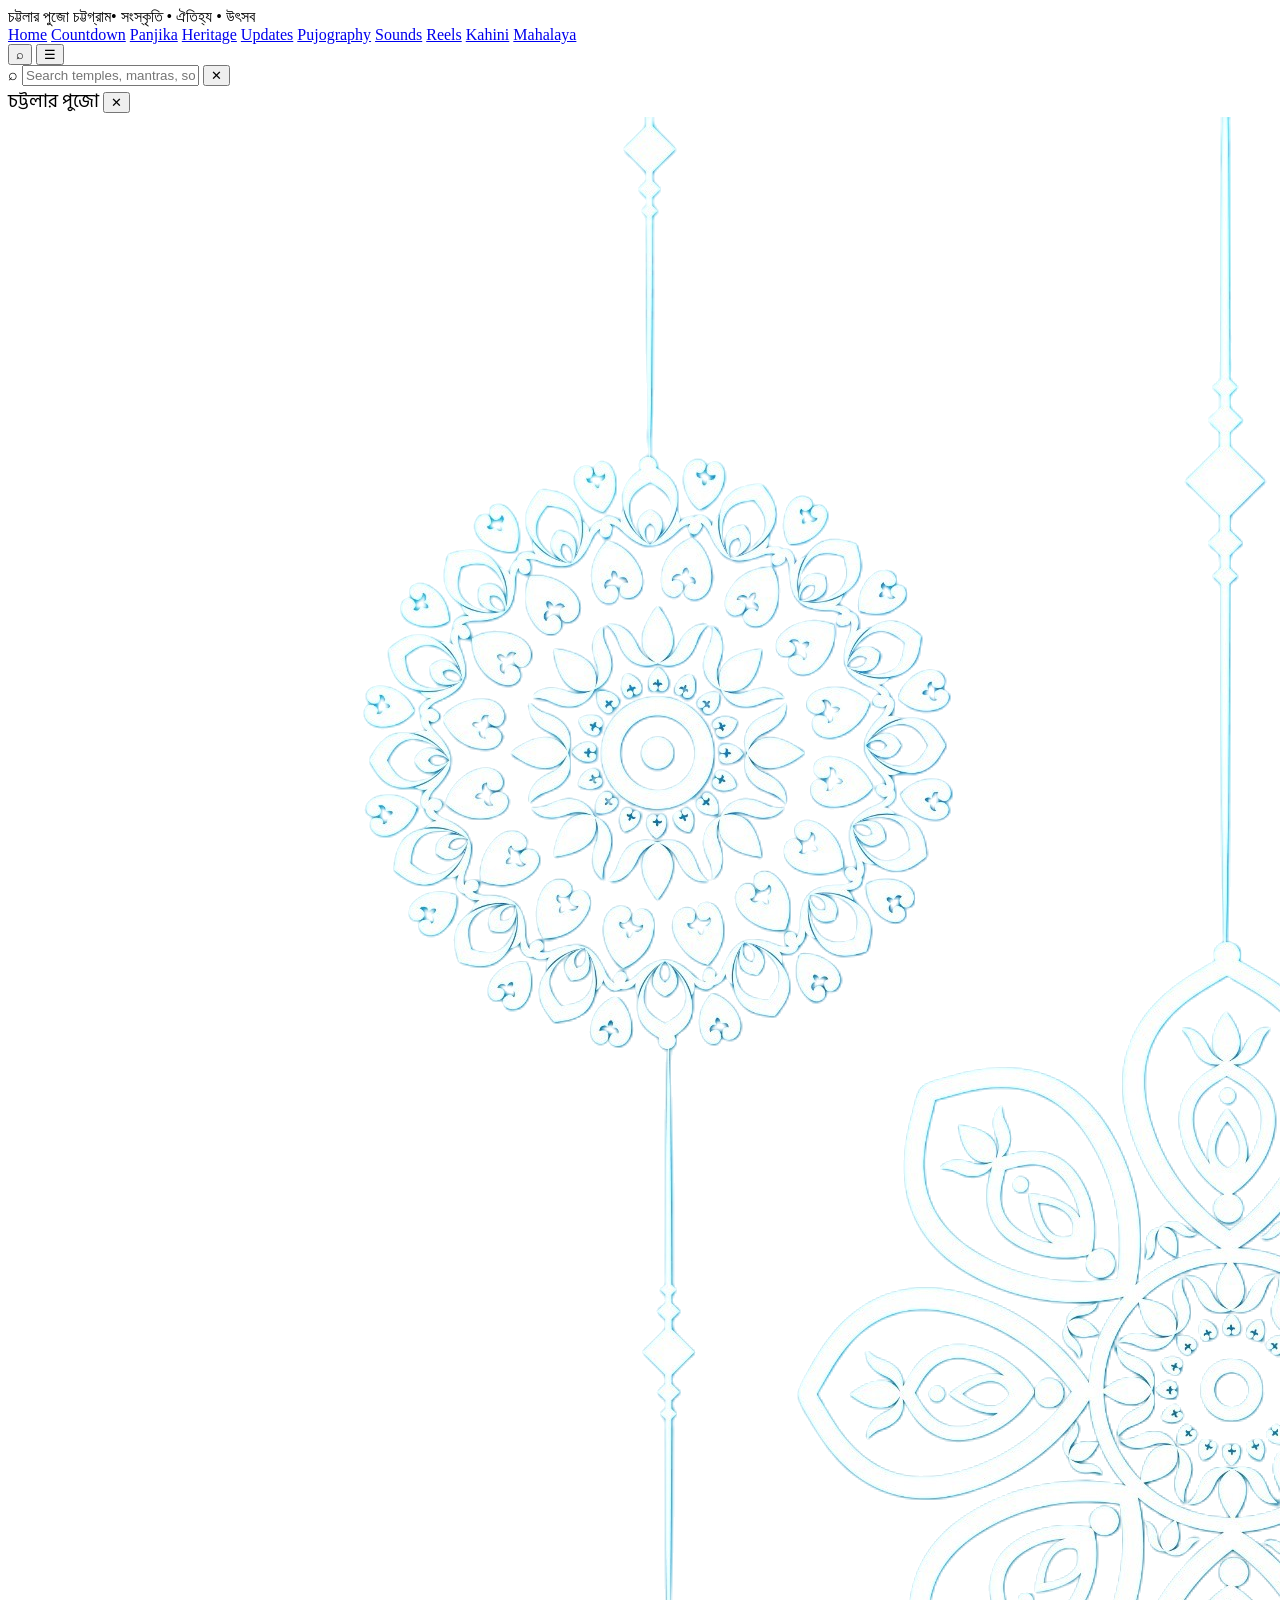
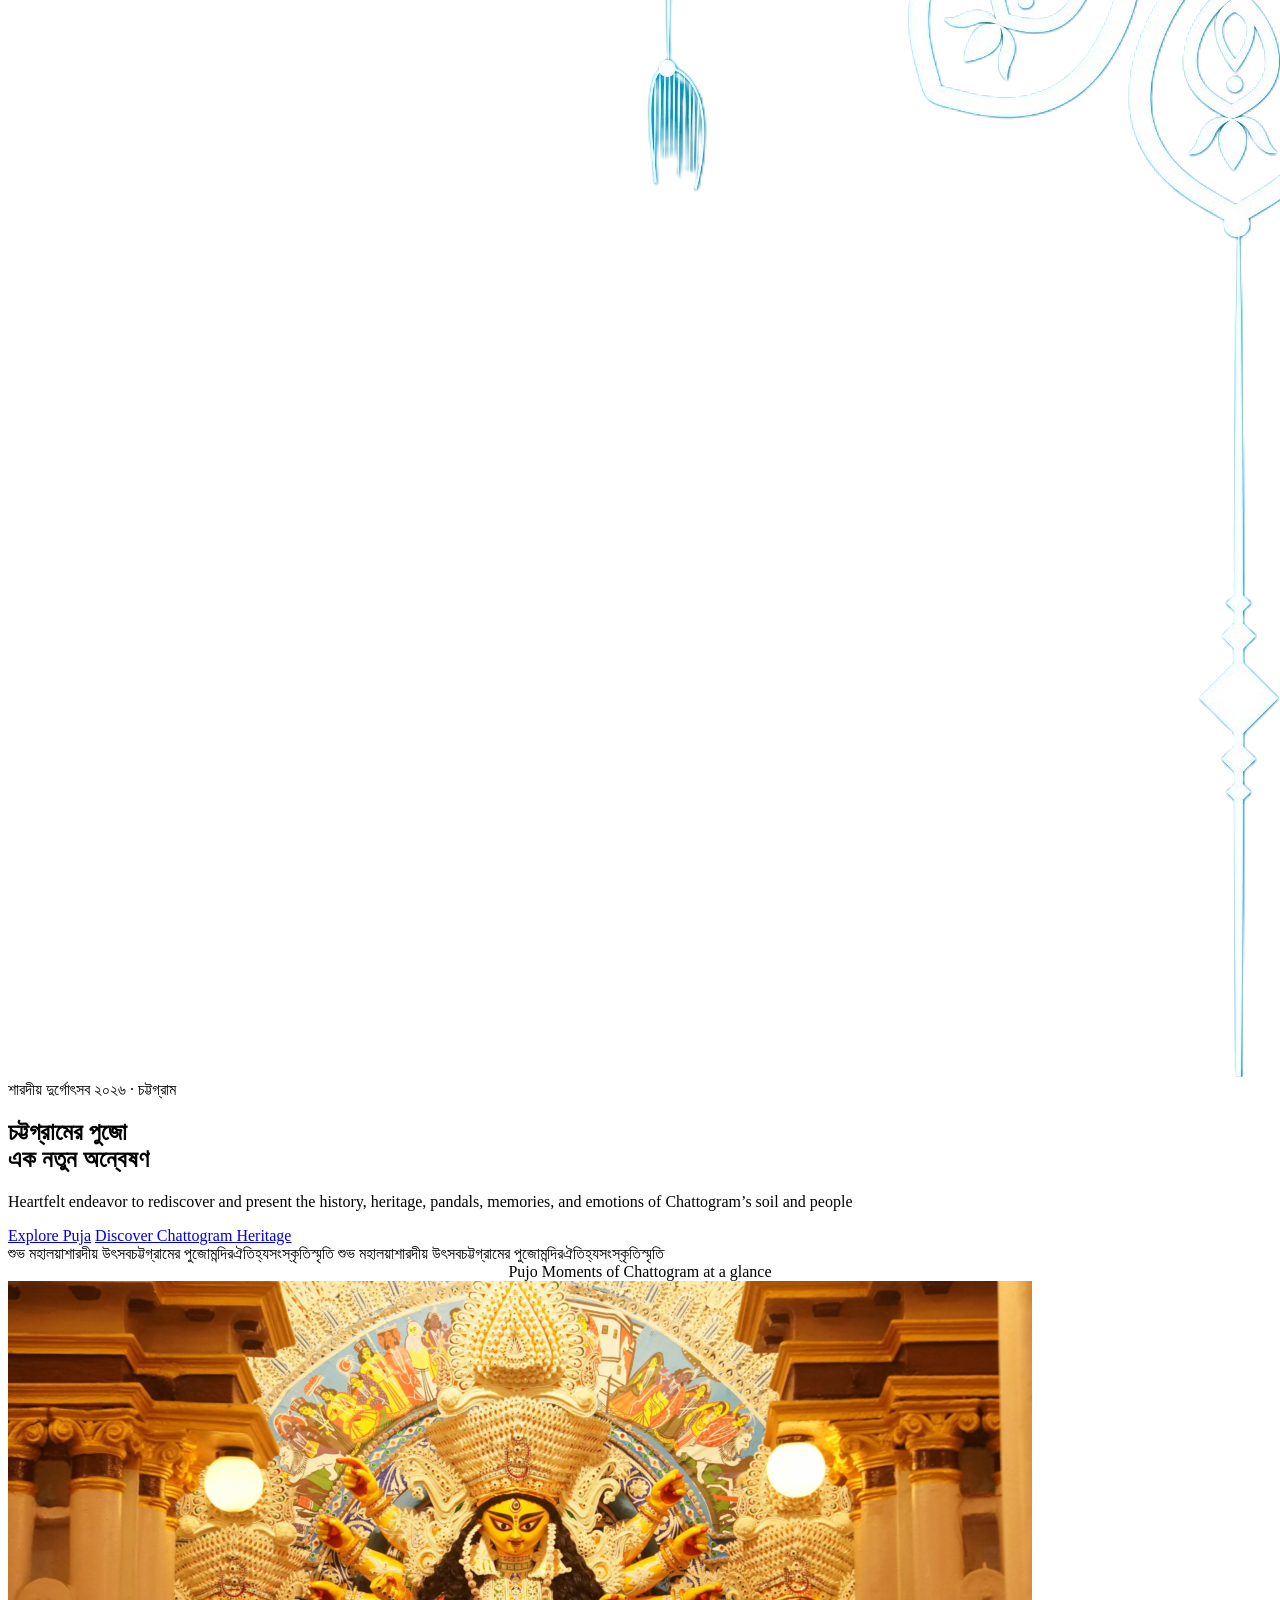
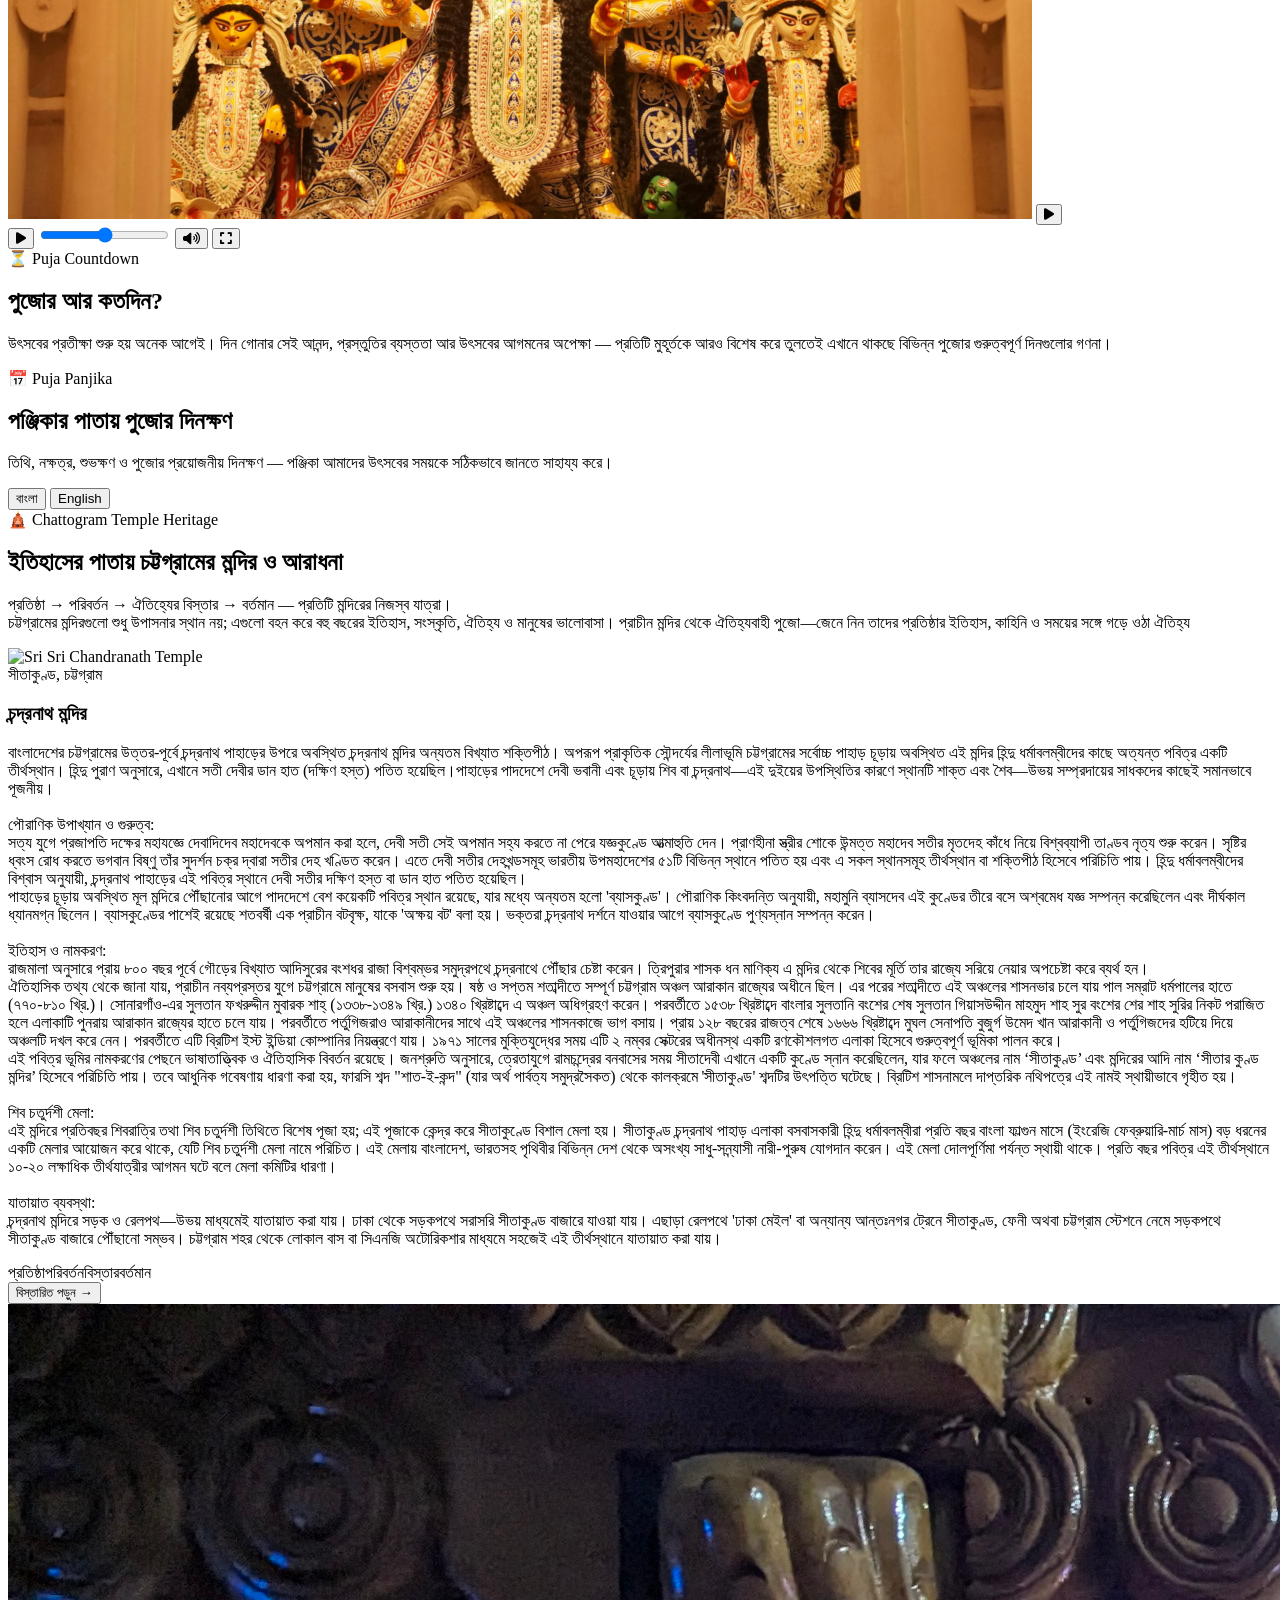
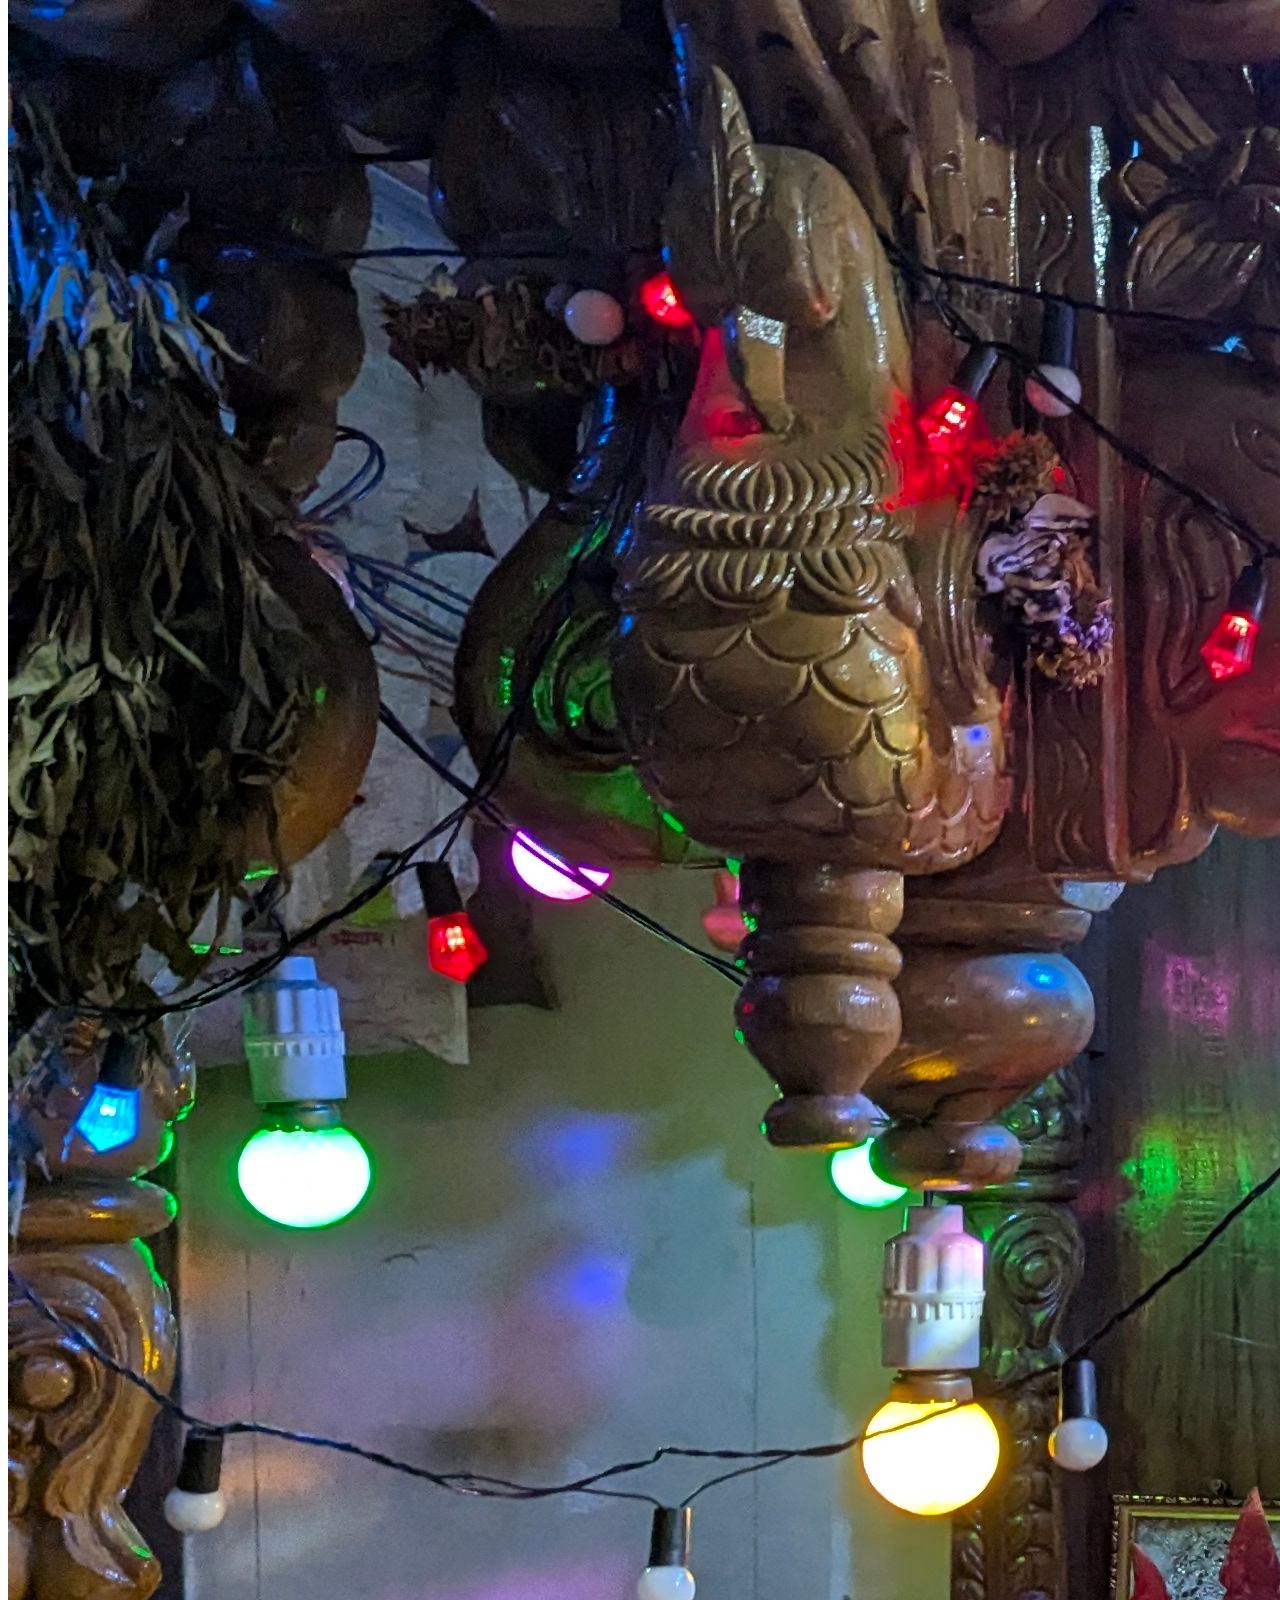
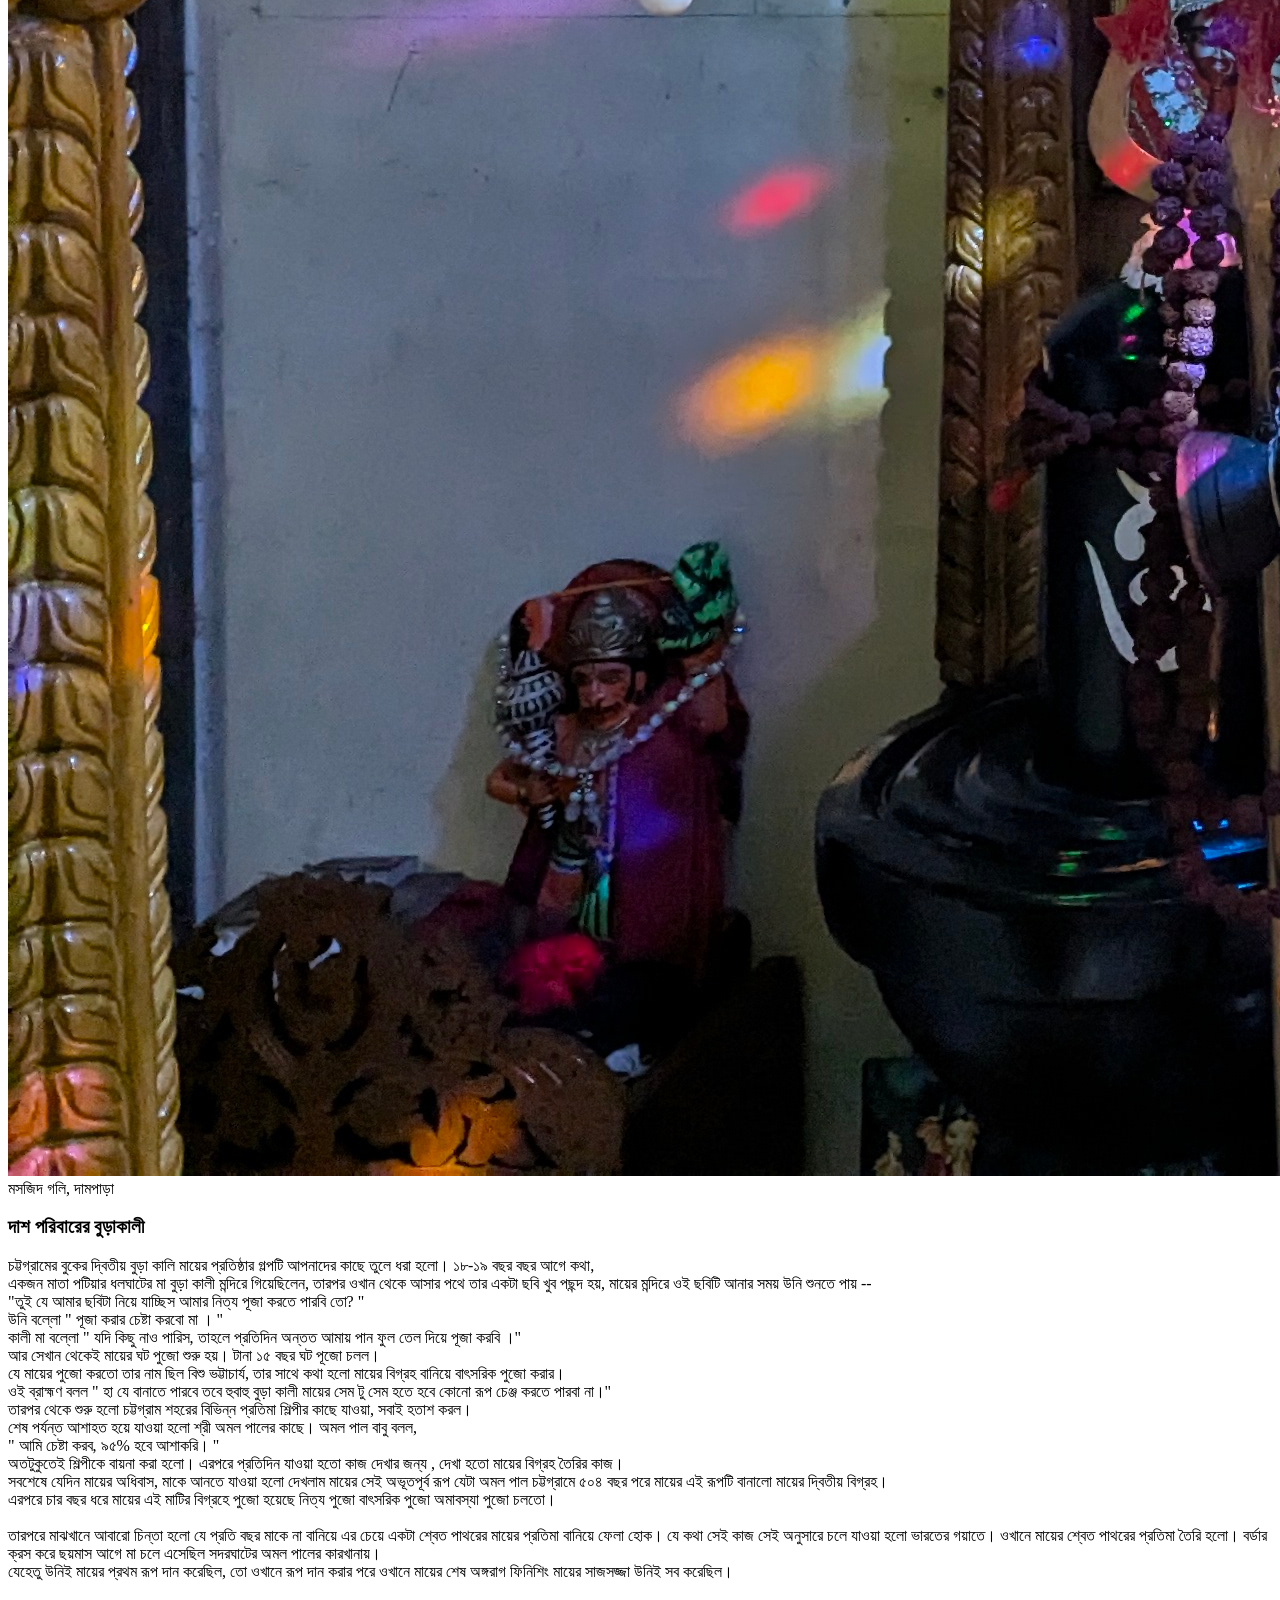
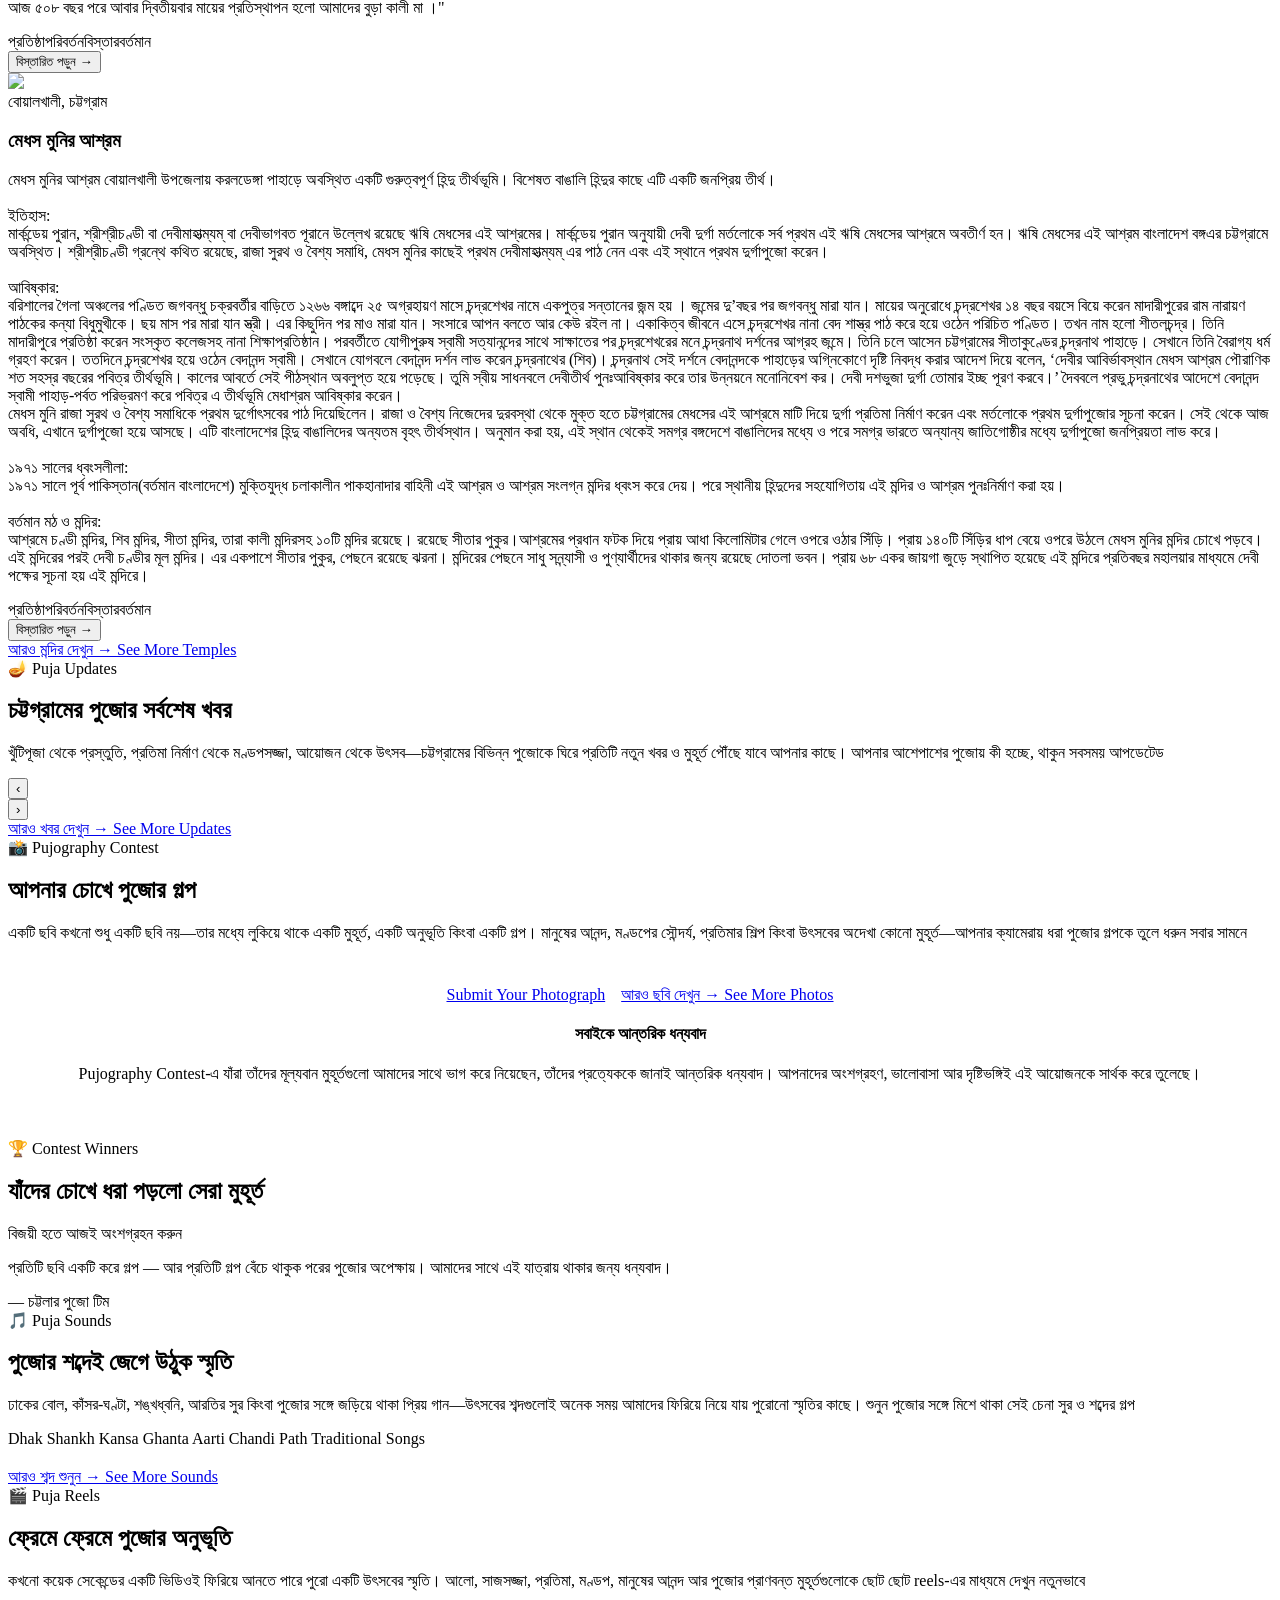
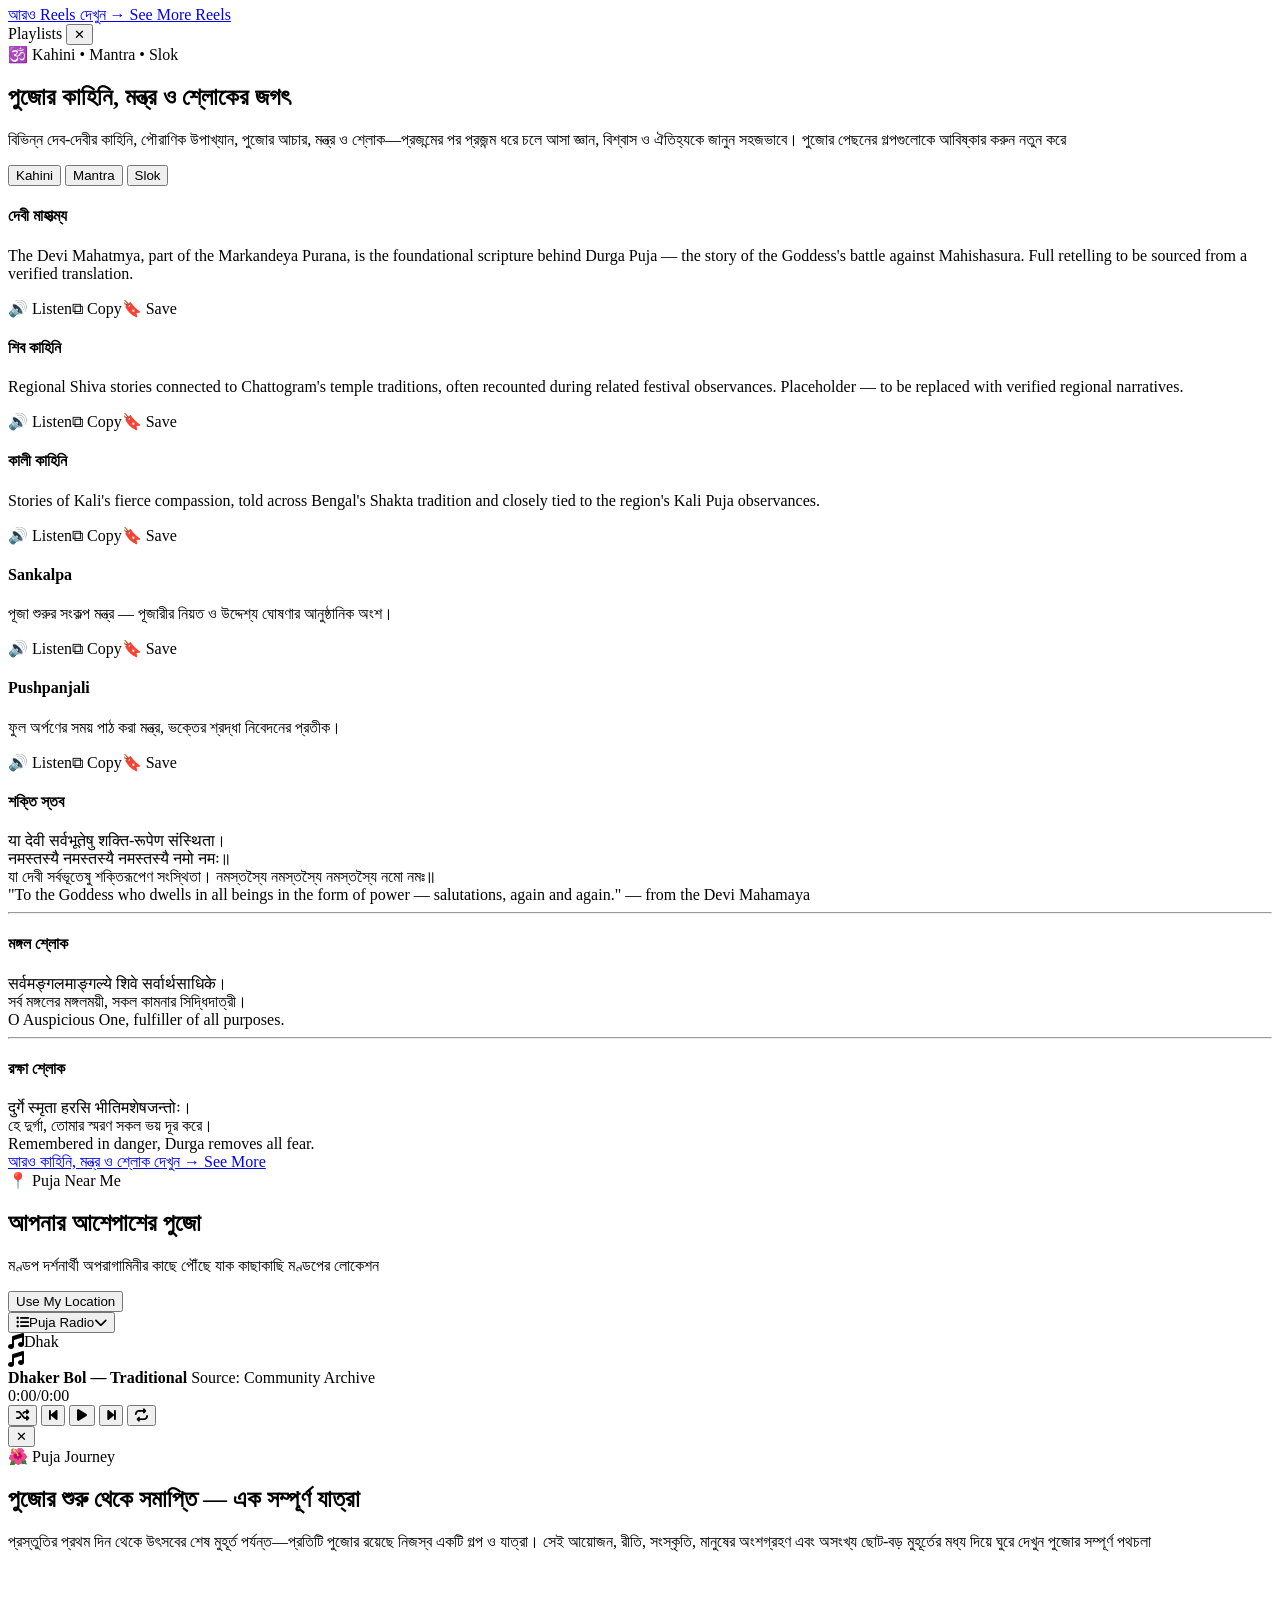
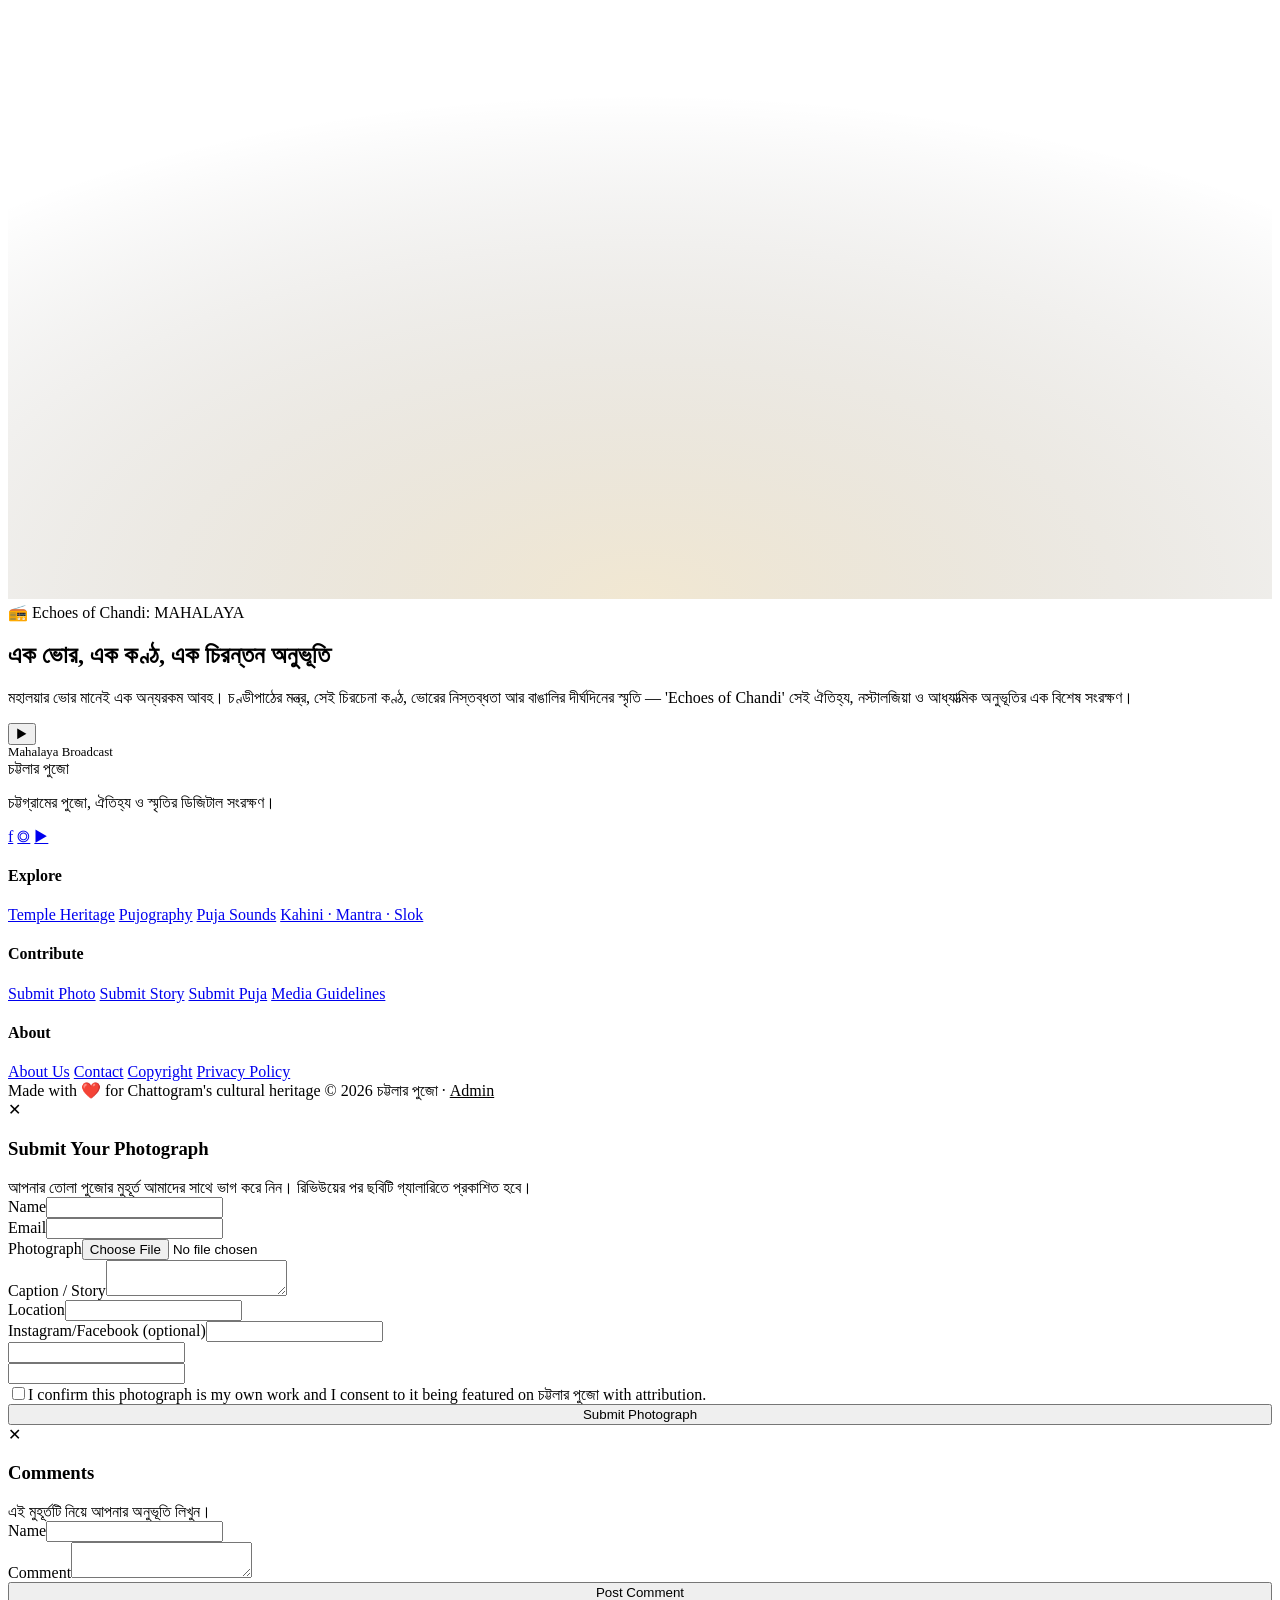
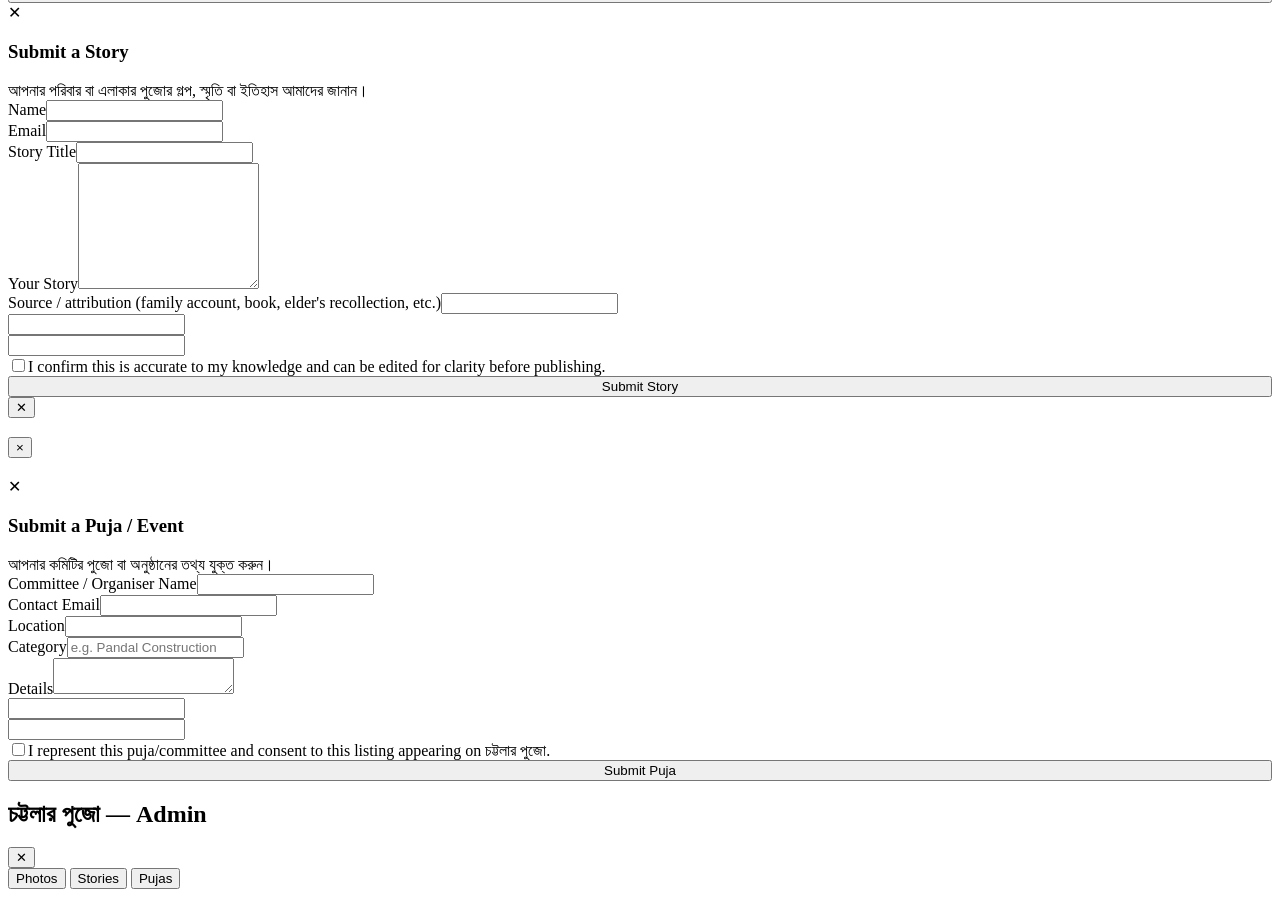
==== commit d3992440: "Add" ====
--- a/index.html
+++ b/index.html
@@ -1,923 +1,697 @@
-<!DOCTYPE html>
-<html lang="bn">
-<head>
-<meta charset="UTF-8">
-<meta name="viewport" content="width=device-width, initial-scale=1.0">
-<title>চট্টলার পুজো — চট্টগ্রামের পুজো ও ঐতিহ্য</title>
-<meta name="description" content="চট্টলার পুজো — a living digital archive of Chattogram's Durga Puja traditions, temples, stories, sounds and photography.">
-<link rel="preconnect" href="https://fonts.googleapis.com">
-<link rel="preconnect" href="https://fonts.gstatic.com" crossorigin>
-<link rel="icon" type="image/png" href="image.png">
-<link href="https://googleapis.com" rel="stylesheet">
-<link rel="preconnect" href="https://fontsttps://fonts.googleapis.com/css2?family=Tiro+Bangla&display=swap"
-rel="stylesheet">
-<link href="https://fonts.googleapis.com/css2?family=Fraunces:ital,opsz,wght@0,9..144,300;0,9..144,400;0,9..144,500;0,9..144,600;1,9..144,400&family=Hind+Siliguri:wght@300;400;500;600;700&family=Inter:wght@300;400;500;600&display=swap" rel="stylesheet">
-<link rel="stylesheet"
-href="https://cdnjs.cloudflare.com/ajax/libs/font-awesome/6.7.2/css/all.min.css">
-<link href="https://fonts.googleapis.com/css2?family=Cinzel+Decorative:wght@400;700&display=swap" rel="stylesheet">
-<link rel="stylesheet" href="style.css">
-</head>
-<body>
-
-<div class="ambient"><span class="g1"></span><span class="g2"></span></div>
-
-<!-- ============ NAVBAR ============ -->
-<header class="navbar glass" id="navbar">
-  <div class="nav-brand">
-    <span class="logo bn">চট্টলার পুজো</span>
-    <span class="sub bn">চট্টগ্রাম• সংস্কৃতি • ঐতিহ্য • উৎসব</span>
-  </div>
-  <nav class="nav-links">
-    <a href="#home">Home</a>
-    <a href="#countdown">Countdown</a>
-    <a href="#panjika">Panjika</a>
-    <a href="#temples">Heritage</a>
-    <a href="#updates">Updates</a>
-    <a href="#gallery">Pujography</a>
-    <a href="#sounds">Sounds</a>
-    <a href="#reels">Reels</a>
-    <a href="#kahini">Kahini</a>
-    <a href="#mahalaya">Mahalaya</a>
-  </nav>
-  <div class="nav-right">
-    <button class="nav-icon-search" id="searchOpen" aria-label="Search">⌕</button>
-    <button class="nav-hamburger" id="hamburger" aria-label="Menu">☰</button>
-  </div>
-</header>
-
-<!-- ============ SEARCH OVERLAY ============ -->
-<div class="search-overlay" id="searchOverlay">
-  <div class="search-box">
-    <div class="search-input-row glass-strong">
-      <span>⌕</span>
-      <input type="text" id="searchInput" placeholder="Search temples, mantras, sounds, stories…" autocomplete="off">
-      <button class="search-close" id="searchClose">✕</button>
-    </div>
-    <div class="search-results" id="searchResults"></div>
-  </div>
-</div>
-
-<!-- ============ MOBILE DRAWER ============ -->
-<div class="drawer" id="drawer">
-  <div class="drawer-top">
-    <span class="logo display bn" style="font-family:'Hind Siliguri',sans-serif;font-size:1.2rem;">চট্টলার পুজো</span>
-    <button class="drawer-close" id="drawerClose">✕</button>
-  </div>
-  <div class="drawer-list" id="drawerList">
-    <!-- injected by JS -->
-  </div>
-</div>
-
-<!-- ============ HERO ============ -->
-<section class="hero" id="home">
-  <div class="hero-scene">
-        <img src="2141.png" alt="kolka-design" class="kolka">
-
-    <div class="diya d1"></div><div class="diya d2"></div><div class="diya d3"></div><div class="diya d4"></div>
-  </div>
-  <div class="hero-eyebrow glass bn">শারদীয় দুর্গোৎসব ২০২৬ · চট্টগ্রাম</div>
-  <h1 class="bn">চট্টগ্রামের পুজো<br>এক নতুন অন্বেষণ</h1>
-  <p class="sub">Heartfelt endeavor to rediscover and present the history, heritage, pandals, memories, and emotions of Chattogram’s soil and people</p>
-  <div class="hero-ctas">
-    <a href="#countdown" class="btn btn-primary">Explore Puja</a>
-    <a href="#temples" class="btn btn-ghost">Discover Chattogram Heritage</a>
-  </div>
-</section>
-
-<div class="ticker-wrap">
-  <div class="ticker bn">
-    <span>শুভ মহালয়া</span><span>শারদীয় উৎসব</span><span>চট্টগ্রামের পুজো</span><span>মন্দির</span><span>ঐতিহ্য</span><span>সংস্কৃতি</span><span>স্মৃতি</span>
-    <span>শুভ মহালয়া</span><span>শারদীয় উৎসব</span><span>চট্টগ্রামের পুজো</span><span>মন্দির</span><span>ঐতিহ্য</span><span>সংস্কৃতি</span><span>স্মৃতি</span>
-  </div>
-</div>
-<div id="ember-container"></div>
- 
-<!-- Video Section -->
-<section class="featured-video">
-    <div class="vid-caption"><center>Pujo Moments of Chattogram at a glance</center></div>
-    <div class="video-container">
-                <div class="dust-container">
-      <span class="dust d1"></span>
-   <span class="dust d2"></span>
-    <span class="dust d3"></span>
-   <span class="dust d4"></span>
-    <span class="dust d5"></span>
-     <span class="dust d6"></span>
-      <span class="dust d7"></span>
-</div>
-        <div class="video-wrapper">
-
-    <video id="heritageVideo" poster="images.png" src="promo.mp4"></video>
-
-    <button class="play-btn" id="playBtn">
-        <i class="fa-solid fa-play"></i>
-    </button>
-
-    <div class="video-controls" id="controls">
-        <button id="playPause">
-            <i class="fa-solid fa-play"></i>
-        </button>
-
-        <input type="range" id="progress">
-
-        <button id="muteBtn">
-            <i class="fa-solid fa-volume-high"></i>
-        </button>
-
-        <button id="fullscreenBtn">
-            <i class="fa-solid fa-expand"></i>
-        </button>
-    </div>
-
-</div>
-
-    </div>
-</section>
-
-<div class="cursor-glow"></div>
-<!-- ============ COUNTDOWN ============ -->
-<section class="section" id="countdown">
-  <div class="section-head reveal">
-    <div class="kicker">⏳ Puja Countdown</div>
-    <h2 class="bn">পুজোর আর কতদিন?</h2>
-    <p class="bn">উৎসবের প্রতীক্ষা শুরু হয় অনেক আগেই। দিন গোনার সেই আনন্দ, প্রস্তুতির ব্যস্ততা আর উৎসবের আগমনের অপেক্ষা — প্রতিটি মুহূর্তকে আরও বিশেষ করে তুলতেই এখানে থাকছে বিভিন্ন পুজোর গুরুত্বপূর্ণ দিনগুলোর গণনা।</p>
-  </div>
-  <div class="count-grid reveal" id="countGrid"></div>
-</section>
-
-<!-- ============ PUJA PANJIKA ============ -->
-<section class="section section-alt" id="panjika">
-  <div class="section-head reveal">
-    <div class="kicker">📅 Puja Panjika</div>
-    <h2 class="bn">পঞ্জিকার পাতায় পুজোর দিনক্ষণ</h2>
-    <p class="bn">তিথি, নক্ষত্র, শুভক্ষণ ও পুজোর প্রয়োজনীয় দিনক্ষণ — পঞ্জিকা আমাদের উৎসবের সময়কে সঠিকভাবে জানতে সাহায্য করে।</p>
-  </div>
-  <div class="panjika-toggle reveal">
-    <button class="lang-btn glass active" data-lang="bn">বাংলা</button>
-    <button class="lang-btn glass" data-lang="en">English</button>
-  </div>
-  <div class="panjika-grid reveal" id="panjikaGrid" ></div>
-</section>
-
-<!-- ============ TEMPLE HERITAGE ============ -->
-<section class="section section-alt" id="temples">
-  <div class="section-head reveal">
-    <div class="kicker">🛕 Chattogram Temple Heritage</div>
-    <h2 class="bn">ইতিহাসের পাতায় চট্টগ্রামের মন্দির ও আরাধনা</h2>
-    <p class="bn">প্রতিষ্ঠা → পরিবর্তন → ঐতিহ্যের বিস্তার → বর্তমান — প্রতিটি মন্দিরের নিজস্ব যাত্রা।<br>
-    চট্টগ্রামের মন্দিরগুলো শুধু উপাসনার স্থান নয়; এগুলো বহন করে বহু বছরের ইতিহাস, সংস্কৃতি, ঐতিহ্য ও মানুষের ভালোবাসা। প্রাচীন মন্দির থেকে ঐতিহ্যবাহী পুজো—জেনে নিন তাদের প্রতিষ্ঠার ইতিহাস, কাহিনি ও সময়ের সঙ্গে গড়ে ওঠা ঐতিহ্য</p>
-  </div>
-  <div class="temple-grid reveal">
-
-    <div class="temple-card glass">
-      <div class="temple-art">
-        <img src="IMG_20260209_1420562.jpeg" alt="Sri Sri Chandranath Temple" loading="lazy" style="width:100%;height:100%;object-fit:cover;">
-      </div>
-      <div class="temple-body">
-        <div class="loc">সীতাকুণ্ড, চট্টগ্রাম</div>
-        <h3>চন্দ্রনাথ মন্দির</h3>
-        <p>বাংলাদেশের চট্টগ্রামের উত্তর-পূর্বে চন্দ্রনাথ পাহাড়ের উপরে অবস্থিত চন্দ্রনাথ মন্দির অন্যতম বিখ্যাত শক্তিপীঠ। অপরূপ প্রাকৃতিক সৌন্দর্যের লীলাভূমি চট্টগ্রামের সর্বোচ্চ পাহাড় চূড়ায় অবস্থিত এই মন্দির হিন্দু ধর্মাবলম্বীদের কাছে অত্যন্ত পবিত্র একটি তীর্থস্থান। হিন্দু পুরাণ অনুসারে, এখানে সতী দেবীর ডান হাত (দক্ষিণ হস্ত) পতিত হয়েছিল।পাহাড়ের পাদদেশে দেবী ভবানী এবং চূড়ায় শিব বা চন্দ্রনাথ—এই দুইয়ের উপস্থিতির কারণে স্থানটি শাক্ত এবং শৈব—উভয় সম্প্রদায়ের সাধকদের কাছেই সমানভাবে পূজনীয়।<br><br>
-          পৌরাণিক উপাখ্যান ও গুরুত্ব:<br>
-         সত্য যুগে প্রজাপতি দক্ষের মহাযজ্ঞে দেবাদিদেব মহাদেবকে অপমান করা হলে, দেবী সতী সেই অপমান সহ্য করতে না পেরে যজ্ঞকুণ্ডে আত্মাহুতি দেন। প্রাণহীনা স্ত্রীর শোকে উন্মত্ত মহাদেব সতীর মৃতদেহ কাঁধে নিয়ে বিশ্বব্যাপী তাণ্ডব নৃত্য শুরু করেন। সৃষ্টির ধ্বংস রোধ করতে ভগবান বিষ্ণু তাঁর সুদর্শন চক্র দ্বারা সতীর দেহ খণ্ডিত করেন। এতে দেবী সতীর দেহখন্ডসমূহ ভারতীয় উপমহাদেশের ৫১টি বিভিন্ন স্থানে পতিত হয় এবং এ সকল স্থানসমূহ তীর্থস্থান বা শক্তিপীঠ হিসেবে পরিচিতি পায়। হিন্দু ধর্মাবলম্বীদের বিশ্বাস অনুযায়ী, চন্দ্রনাথ পাহাড়ের এই পবিত্র স্থানে দেবী সতীর দক্ষিণ হস্ত বা ডান হাত পতিত হয়েছিল।<br>
-         পাহাড়ের চূড়ায় অবস্থিত মূল মন্দিরে পৌঁছানোর আগে পাদদেশে বেশ কয়েকটি পবিত্র স্থান রয়েছে, যার মধ্যে অন্যতম হলো 'ব্যাসকুণ্ড'। পৌরাণিক কিংবদন্তি অনুযায়ী, মহামুনি ব্যাসদেব এই কুণ্ডের তীরে বসে অশ্বমেধ যজ্ঞ সম্পন্ন করেছিলেন এবং দীর্ঘকাল ধ্যানমগ্ন ছিলেন। ব্যাসকুণ্ডের পাশেই রয়েছে শতবর্ষী এক প্রাচীন বটবৃক্ষ, যাকে 'অক্ষয় বট' বলা হয়। ভক্তরা চন্দ্রনাথ দর্শনে যাওয়ার আগে ব্যাসকুণ্ডে পুণ্যস্নান সম্পন্ন করেন।<br><br>
-         ইতিহাস ও নামকরণ:<br>
-         রাজমালা অনুসারে প্রায় ৮০০ বছর পূর্বে গৌড়ের বিখ্যাত আদিসুরের বংশধর রাজা বিশ্বম্ভর সমুদ্রপথে চন্দ্রনাথে পৌঁছার চেষ্টা করেন। ত্রিপুরার শাসক ধন মাণিক্য এ মন্দির থেকে শিবের মূর্তি তার রাজ্যে সরিয়ে নেয়ার অপচেষ্টা করে ব্যর্থ হন। <br>
-        ঐতিহাসিক তথ্য থেকে জানা যায়, প্রাচীন নব্যপ্রস্তর যুগে চট্টগ্রামে মানুষের বসবাস শুরু হয়। ষষ্ঠ ও সপ্তম শতাব্দীতে সম্পূর্ণ চট্টগ্রাম অঞ্চল আরাকান রাজ্যের অধীনে ছিল। এর পরের শতাব্দীতে এই অঞ্চলের শাসনভার চলে যায় পাল সম্রাট ধর্মপালের হাতে (৭৭০-৮১০ খ্রি.)। সোনারগাঁও-এর সুলতান ফখরুদ্দীন মুবারক শাহ্ (১৩৩৮-১৩৪৯ খ্রি.) ১৩৪০ খ্রিষ্টাব্দে এ অঞ্চল অধিগ্রহণ করেন। পরবর্তীতে ১৫৩৮ খ্রিষ্টাব্দে বাংলার সুলতানি বংশের শেষ সুলতান গিয়াসউদ্দীন মাহমুদ শাহ সুর বংশের শের শাহ সুরির নিকট পরাজিত হলে এলাকাটি পুনরায় আরাকান রাজ্যের হাতে চলে যায়। পরবর্তীতে পর্তুগিজরাও আরাকানীদের সাথে এই অঞ্চলের শাসনকাজে ভাগ বসায়। প্রায় ১২৮ বছরের রাজত্ব শেষে ১৬৬৬ খ্রিষ্টাব্দে মুঘল সেনাপতি বুজুর্গ উমেদ খান আরাকানী ও পর্তুগিজদের হটিয়ে দিয়ে অঞ্চলটি দখল করে নেন। পরবর্তীতে এটি ব্রিটিশ ইস্ট ইন্ডিয়া কোম্পানির নিয়ন্ত্রণে যায়। ১৯৭১ সালের মুক্তিযুদ্ধের সময় এটি ২ নম্বর সেক্টরের অধীনস্থ একটি রণকৌশলগত এলাকা হিসেবে গুরুত্বপূর্ণ ভূমিকা পালন করে।<br>
-        এই পবিত্র ভূমির নামকরণের পেছনে ভাষাতাত্ত্বিক ও ঐতিহাসিক বিবর্তন রয়েছে। জনশ্রুতি অনুসারে, ত্রেতাযুগে রামচন্দ্রের বনবাসের সময় সীতাদেবী এখানে একটি কুণ্ডে স্নান করেছিলেন, যার ফলে অঞ্চলের নাম ‘সীতাকুণ্ড’ এবং মন্দিরের আদি নাম ‘সীতার কুণ্ড মন্দির’ হিসেবে পরিচিতি পায়। তবে আধুনিক গবেষণায় ধারণা করা হয়, ফারসি শব্দ "শাত-ই-কন্দ" (যার অর্থ পার্বত্য সমুদ্রসৈকত) থেকে কালক্রমে 'সীতাকুণ্ড' শব্দটির উৎপত্তি ঘটেছে। ব্রিটিশ শাসনামলে দাপ্তরিক নথিপত্রে এই নামই স্থায়ীভাবে গৃহীত হয়।<br> <br>
-        শিব চতুর্দশী মেলা:<br> 
-        এই মন্দিরে প্রতিবছর শিবরাত্রি তথা শিব চতুর্দশী তিথিতে বিশেষ পূজা হয়; এই পূজাকে কেন্দ্র করে সীতাকুণ্ডে বিশাল মেলা হয়। সীতাকুণ্ড চন্দ্রনাথ পাহাড় এলাকা বসবাসকারী হিন্দু ধর্মাবলম্বীরা প্রতি বছর বাংলা ফাল্গুন মাসে (ইংরেজি ফেব্রুয়ারি-মার্চ মাস) বড় ধরনের একটি মেলার আয়োজন করে থাকে, যেটি শিব চতুর্দশী মেলা নামে পরিচিত। এই মেলায় বাংলাদেশ, ভারতসহ পৃথিবীর বিভিন্ন দেশ থেকে অসংখ্য সাধু-সন্ন্যাসী নারী-পুরুষ যোগদান করেন। এই মেলা দোলপূর্ণিমা পর্যন্ত স্থায়ী থাকে। প্রতি বছর পবিত্র এই তীর্থস্থানে ১০-২০ লক্ষাধিক তীর্থযাত্রীর আগমন ঘটে বলে মেলা কমিটির ধারণা।<br><br>
-        যাতায়াত ব্যবস্থা:<br>
-        চন্দ্রনাথ মন্দিরে সড়ক ও রেলপথ—উভয় মাধ্যমেই যাতায়াত করা যায়। ঢাকা থেকে সড়কপথে সরাসরি সীতাকুণ্ড বাজারে যাওয়া যায়। এছাড়া রেলপথে 'ঢাকা মেইল' বা অন্যান্য আন্তঃনগর ট্রেনে সীতাকুণ্ড, ফেনী অথবা চট্টগ্রাম স্টেশনে নেমে সড়কপথে সীতাকুণ্ড বাজারে পৌঁছানো সম্ভব। চট্টগ্রাম শহর থেকে লোকাল বাস বা সিএনজি অটোরিকশার মাধ্যমে সহজেই এই তীর্থস্থানে যাতায়াত করা যায়।
-       </p>
-        <div class="timeline-strip"><span>প্রতিষ্ঠা</span><span class="dot"></span><span>পরিবর্তন</span><span class="dot"></span><span>বিস্তার</span><span class="dot"></span><span>বর্তমান</span></div>
-       <button class="temple-read-btn">
-                      বিস্তারিত পড়ুন →
-                  </button>
-        <div class="source-note"></div>
-      </div>
-    </div>
-       <div class="temple-card glass">
-      <div class="temple-art">
-        <img src="PXL_20260702_123250797.jpg">
-      </div>
-      <div class="temple-body">
-        <div class="loc">মসজিদ গলি, দামপাড়া</div>
-        <h3>দাশ পরিবারের বুড়াকালী</h3>
-        <p> চট্টগ্রামের বুকের দ্বিতীয় বুড়া কালি মায়ের প্রতিষ্ঠার গল্পটি আপনাদের কাছে তুলে ধরা হলো।   
-১৮-১৯ বছর বছর আগে কথা,<br> 
-একজন মাতা পটিয়ার ধলঘাটের মা বুড়া কালী মন্দিরে গিয়েছিলেন,  তারপর ওখান থেকে আসার পথে তার একটা ছবি খুব পছন্দ হয়, মায়ের মন্দিরে ওই ছবিটি আনার সময় উনি শুনতে পায়  --<br> 
-"তুই যে আমার ছবিটা নিয়ে যাচ্ছিস আমার নিত্য পূজা করতে পারবি তো? "<br> 
-উনি বল্লো " পূজা করার চেষ্টা করবো মা । "<br>
- কালী মা বল্লো " যদি কিছু নাও পারিস, তাহলে প্রতিদিন অন্তত আমায় পান ফুল তেল দিয়ে পূজা করবি ।"<br>
-আর সেখান থেকেই মায়ের ঘট পুজো শুরু হয়। টানা ১৫ বছর ঘট পূজো চলল। <br>
-যে মায়ের পুজো করতো তার নাম ছিল বিশু ভট্টাচার্য, তার সাথে কথা হলো মায়ের বিগ্রহ বানিয়ে বাৎসরিক পুজো করার। <br>
-ওই ব্রাহ্মণ বলল " হা যে বানাতে পারবে তবে হুবাহু বুড়া কালী মায়ের সেম টু সেম হতে হবে কোনো রূপ চেঞ্জ করতে পারবা না।" <br>
-তারপর থেকে শুরু হলো চট্টগ্রাম শহরের বিভিন্ন প্রতিমা শিল্পীর কাছে যাওয়া, সবাই হতাশ করল। <br>
-শেষ পর্যন্ত আশাহত হয়ে যাওয়া হলো শ্রী অমল পালের কাছে। অমল পাল বাবু বলল, <br>
- " আমি চেষ্টা করব, ৯৫% হবে আশাকরি। "<br>
-অতটুকুতেই শিল্পীকে বায়না করা হলো। এরপরে প্রতিদিন যাওয়া হতো কাজ দেখার জন্য , দেখা হতো মায়ের বিগ্রহ তৈরির কাজ। <br>
-সবশেষে যেদিন মায়ের অধিবাস, মাকে আনতে যাওয়া হলো দেখলাম মায়ের সেই অভূতপূর্ব রূপ যেটা অমল পাল চট্টগ্রামে ৫০৪ বছর পরে মায়ের এই রূপটি বানালো মায়ের দ্বিতীয় বিগ্রহ।<br> 
-এরপরে চার বছর ধরে মায়ের এই মাটির বিগ্রহে পুজো হয়েছে নিত্য পুজো বাৎসরিক পুজো অমাবস্যা পুজো চলতো।<br><br> 
-তারপরে মাঝখানে আবারো চিন্তা হলো যে প্রতি বছর মাকে না বানিয়ে এর চেয়ে একটা শ্বেত পাথরের মায়ের প্রতিমা বানিয়ে ফেলা হোক। যে কথা সেই কাজ সেই অনুসারে চলে যাওয়া হলো  ভারতের গয়াতে। ওখানে মায়ের শ্বেত পাথরের প্রতিমা তৈরি হলো। বর্ডার ক্রস করে ছয়মাস আগে মা চলে এসেছিল সদরঘাটের অমল পালের কারখানায়।<br>
-যেহেতু উনিই মায়ের প্রথম রূপ দান করেছিল, তো ওখানে রূপ দান করার পরে ওখানে মায়ের শেষ অঙ্গরাগ ফিনিশিং মায়ের সাজসজ্জা উনিই সব করেছিল।<br><br> 
-আজ ৫০৮ বছর পরে আবার দ্বিতীয়বার মায়ের প্রতিস্থাপন হলো আমাদের বুড়া কালী মা ।"
-        </p>
-        <div class="timeline-strip"><span>প্রতিষ্ঠা</span><span class="dot"></span><span>পরিবর্তন</span><span class="dot"></span><span>বিস্তার</span><span class="dot"></span><span>বর্তমান</span></div>
-             <button class="temple-read-btn">
-                      বিস্তারিত পড়ুন →
-                  </button>
-        <div class="source-note"></div>
-      </div>
-    </div>
-
-
-    <div class="temple-card glass">
-      <div class="temple-art">
-        <img src="c14.jpg">
-      </div>
-      <div class="temple-body">
-        <div class="loc">বোয়ালখালী, চট্টগ্রাম</div>
-        <h3>মেধস মুনির আশ্রম</h3>
-        <p>মেধস মুনির আশ্রম বোয়ালখালী উপজেলায় করলডেঙ্গা পাহাড়ে অবস্থিত একটি গুরুত্বপূর্ণ হিন্দু তীর্থভূমি। বিশেষত বাঙালি হিন্দুর কাছে এটি একটি জনপ্রিয় তীর্থ।<br><br>
-          ইতিহাস:<br>
-         মার্কন্ডেয় পুরান, শ্রীশ্রীচণ্ডী বা দেবীমাহাত্ম্যম্ বা দেবীভাগবত পূরানে উল্লেখ রয়েছে ঋষি মেধসের এই আশ্রমের। মার্কন্ডেয় পুরান অনুযায়ী দেবী দুর্গা মর্তলোকে সর্ব প্রথম এই ঋষি মেধসের আশ্রমে অবতীর্ণ হন। ঋষি মেধসের এই আশ্রম বাংলাদেশ বঙ্গএর চট্টগ্রামে অবস্থিত। শ্রীশ্রীচণ্ডী গ্রন্থে কথিত রয়েছে, রাজা সুরথ ও বৈশ্য সমাধি, মেধস মুনির কাছেই প্রথম দেবীমাহাত্ম্যম্ এর পাঠ নেন এবং এই স্থানে প্রথম দুর্গাপুজো করেন।<br><br>
-         আবিষ্কার:<br>
-         বরিশালের গৈলা অঞ্চলের পণ্ডিত জগবন্ধু চক্রবর্তীর বাড়িতে ১২৬৬ বঙ্গাব্দে ২৫ অগ্রহায়ণ মাসে চন্দ্রশেখর নামে একপুত্র সন্তানের জন্ম হয় । জন্মের দু’বছর পর জগবন্ধু মারা যান। মায়ের অনুরোধে চন্দ্রশেখর ১৪ বছর বয়সে বিয়ে করেন মাদারীপুরের রাম নারায়ণ পাঠকের কন্যা বিধুমুখীকে। ছয় মাস পর মারা যান স্ত্রী। এর কিছুদিন পর মাও মারা যান। সংসারে আপন বলতে আর কেউ রইল না। একাকিত্ব জীবনে এসে চন্দ্রশেখর নানা বেদ শাস্ত্র পাঠ করে হয়ে ওঠেন পরিচিত পণ্ডিত। তখন নাম হলো শীতলচন্দ্র। তিনি মাদারীপুরে প্রতিষ্ঠা করেন সংস্কৃত কলেজসহ নানা শিক্ষাপ্রতিষ্ঠান। পরবর্তীতে যোগীপুরুষ স্বামী সত্যানন্দের সাথে সাক্ষাতের পর চন্দ্রশেখরের মনে চন্দ্রনাথ দর্শনের আগ্রহ জন্মে। তিনি চলে আসেন চট্টগ্রামের সীতাকুণ্ডের চন্দ্রনাথ পাহাড়ে। সেখানে তিনি বৈরাগ্য ধর্ম গ্রহণ করেন। ততদিনে চন্দ্রশেখর হয়ে ওঠেন বেদানন্দ স্বামী। সেখানে যোগবলে বেদানন্দ দর্শন লাভ করেন চন্দ্রনাথের (শিব)। চন্দ্রনাথ সেই দর্শনে বেদানন্দকে পাহাড়ের অগ্নিকোণে দৃষ্টি নিবদ্ধ করার আদেশ দিয়ে বলেন, ‘দেবীর আবির্ভাবস্থান মেধস আশ্রম পৌরাণিক শত সহস্র বছরের পবিত্র তীর্থভূমি। কালের আবর্তে সেই পীঠস্থান অবলুপ্ত হয়ে পড়েছে। তুমি স্বীয় সাধনবলে দেবীতীর্থ পুনঃআবিষ্কার করে তার উন্নয়নে মনোনিবেশ কর। দেবী দশভুজা দুর্গা তোমার ইচ্ছ পূরণ করবে।’ দৈববলে প্রভু চন্দ্রনাথের আদেশে বেদানন্দ স্বামী পাহাড়-পর্বত পরিভ্রমণ করে পবিত্র এ তীর্থভূমি মেধাশ্রম আবিষ্কার করেন।<br>
-         মেধস মুনি রাজা সুরথ ও বৈশ্য সমাধিকে প্রথম দুর্গোৎসবের পাঠ দিয়েছিলেন। রাজা ও বৈশ্য নিজেদের দুরবস্থা থেকে মুক্ত হতে চট্টগ্রামের মেধসের এই আশ্রমে মাটি দিয়ে দুর্গা প্রতিমা নির্মাণ করেন এবং মর্তলোকে প্রথম দুর্গাপুজোর সূচনা করেন। সেই থেকে আজ অবধি, এখানে দুর্গাপুজো হয়ে আসছে। এটি বাংলাদেশের হিন্দু বাঙালিদের অন্যতম বৃহৎ তীর্থস্থান। অনুমান করা হয়, এই স্থান থেকেই সমগ্র বঙ্গদেশে বাঙালিদের মধ্যে ও পরে সমগ্র ভারতে অন্যান্য জাতিগোষ্ঠীর মধ্যে দুর্গাপুজো জনপ্রিয়তা লাভ করে।<br><br>
-         ১৯৭১ সালের ধ্বংসলীলা:<br>
-         ১৯৭১ সালে পূর্ব পাকিস্তান(বর্তমান বাংলাদেশে) মুক্তিযুদ্ধ চলাকালীন পাকহানাদার বাহিনী এই আশ্রম ও আশ্রম সংলগ্ন মন্দির ধ্বংস করে দেয়। পরে স্থানীয় হিন্দুদের সহযোগিতায় এই মন্দির ও আশ্রম পুনঃনির্মাণ করা হয়।<br><br>
-        বর্তমান মঠ ও মন্দির:<br>
-        আশ্রমে চণ্ডী মন্দির, শিব মন্দির, সীতা মন্দির, তারা কালী মন্দিরসহ ১০টি মন্দির রয়েছে। রয়েছে সীতার পুকুর।আশ্রমের প্রধান ফটক দিয়ে প্রায় আধা কিলোমিটার গেলে ওপরে ওঠার সিঁড়ি। প্রায় ১৪০টি সিঁড়ির ধাপ বেয়ে ওপরে উঠলে মেধস মুনির মন্দির চোখে পড়বে। এই মন্দিরের পরই দেবী চণ্ডীর মূল মন্দির। এর একপাশে সীতার পুকুর, পেছনে রয়েছে ঝরনা। মন্দিরের পেছনে সাধু সন্ন্যাসী ও পুণ্যার্থীদের থাকার জন্য রয়েছে দোতলা ভবন। প্রায় ৬৮ একর জায়গা জুড়ে স্থাপিত হয়েছে এই মন্দিরে প্রতিবছর মহালয়ার মাধ্যমে দেবী পক্ষের সূচনা হয় এই মন্দিরে।
-      </p>
-        <div class="timeline-strip"><span>প্রতিষ্ঠা</span><span class="dot"></span><span>পরিবর্তন</span><span class="dot"></span><span>বিস্তার</span><span class="dot"></span><span>বর্তমান</span></div>
-              <button class="temple-read-btn">
-                      বিস্তারিত পড়ুন →
-                  </button>
-        <div class="source-note"></div>
-      </div>
-    </div>
-
-    <div class="temple-card glass">
-      <div class="temple-art">
-        <img src="PXL_20260606_122716145.MP.jpg">
-      </div>
-      <div class="temple-body">
-        <div class="loc">চটেশ্বরী রোড, চট্টগ্রাম</div>
-        <h3>চটেশ্বরী কালী মন্দির</h3>
-        <p>চট্টেশ্বরী কালী মায়ের বিগ্রহ মন্দির বাংলাদেশের বিখ্যাত হিন্দু মন্দিরসমূহের মধ্যে অন্যতম। জনশ্রুতি মতে, প্রায় ৩০০-৩৫০ বছর পূর্বে আর্য ঋষি যোগী ও সাধু সন্ন্যাসীদের মাধ্যমে চট্টেশ্বরী দেবীর প্রকাশ ঘটে। এটি বাংলাদেশের বন্দর নগরী চট্টগ্রামের চট্টেশ্বরী সড়কে তিন পাহাড়ের কোনে অবস্থিত।<br><br>
-          গুরুত্ব :<br>
-          সত্য যুগে দক্ষ যজ্ঞের পর সতী মাতা দেহ ত্যাগ করলে মহাদেব সতীর মৃতদেহ কাঁধে নিয়ে বিশ্বব্যাপী প্রলয় নৃত্য শুরু করলে বিষ্ণু দেব সুদর্শন চক্র দ্বারা সতীর মৃতদেহ ছেদন করেন। এতে সতী মাতার দেহখণ্ডসমূহ ভারতীয় উপমহাদেশের বিভিন্ন স্থানে পতিত হয় এবং এ সকল স্থানসমূহ শক্তিপীঠ হিসেবে পরিচিতি পায়।<br>
-          পুরাণ অনুসারে :<br> 
-          চট্টেশ্বরী কালী মন্দির সনাতন ধর্মালম্বীদের কাছে অতি গুরুত্বপূর্ণ একটি স্থান। সারা পৃথিবীতে সনাতন ধর্মের ৫১ পীঠের একটি চট্টেশ্বরী কালী মন্দির । দেশ-বিদেশের বহু সনাতন ধর্মের অনুসারীরা প্রতি বছর চট্টেশ্বরী কালী মন্দির পরিদর্শনে আসেন ও সেখানে দেবীর সন্তুষ্টির জন্য পূজা অর্চনা দিয়ে থাকেন। সনাতন ধর্মালম্বীদের বাইরেও ঐতিহাসিক গুরুত্ব বিবেচনায় অসংখ্য মানুষ বিভিন্ন সময়ে এ কালী মন্দির দর্শন করেন। সনাতন ধর্মালম্বীদের বিশ্বাস, দেহত্যাগের পর দেবী সতীর শরীর যে ৫১ খণ্ড হয়ে যায় তার পাঁচটি খন্ড বাংলাদেশের বিভিন্ন স্থানে ছড়িয়ে পড়ে। অন্য অংশগুলো ভারত, পাকিস্তান, নেপাল, আফগানিস্তান ও চীনে পড়ে।<br><br>
-          শক্তি দেবী ও ভৈরব:<br>
-          দেবী চট্টেশ্বরী হলেন দেবী আদ্যাশক্তি মহামায়া দেবী দুর্গা তথা কালী মাতার রূপ বিশেষ। মূল রাস্তা থেকে একটু উঁচুতে সিঁড়ি দিয়ে উঠে মধ্যের বাঁধানো চত্বরটির বামদিকে কালী মায়ের মন্দির ও ডানদিকে শিব ঠাকুরের মন্দির। যেটি একটি ভৈরবের প্রতীক , যা মাতা সতীর কুণ্ডকে প্রতিরক্ষা দান করে। শিব মন্দিরের পাশে রয়েছে একটি কুন্ড।<br><br>
-          ইতিহাস:<br>
-          চট্টেশ্বরী মন্দিরের প্রথম কালী মাতার প্রতিমা নিয়ে কিংবদন্তি রয়েছে। ধর্মগ্রন্থ ও সেবাইতের ধারণা অনুযায়ী স্বপ্নাদিষ্ট কালীমাতার একটি নিমকাঠের মূর্তি নির্মাণ করেছিলেন খ্রিষাণগীর নামে জনৈক মহারাজ। মূর্তিটি দক্ষিণকালীর। যাঁর পুজো করলে জাগতিক ও পারমার্থিক সবরকম ফললাভ ও মনস্কামনা পূর্ন হয়।চট্টেশ্বরী মাতার সাধনা শুরু করেন চট্টগ্রাম জেলার বোয়ালখালি থানার সরোয়াতলি গ্রামের অধিবাসী সাধক রামসুন্দর দেবশর্মণ। সাধনার পাশাপাশি মায়ের পুজোও নিয়মিত চলতে থাকে। কথিত আছে কবি নবীন চন্দ্র সেন (তৎকালীন ডেপুটি ম্যাজিস্ট্রেট) এই সেবাপুজোর জন্য রামসুন্দর দেবশর্মণকে নগদ ৫০০ টাকা দিয়ে সাহায্য করেছিলেন।বাংলাদেশের স্বাধীনতা যুদ্ধের সময় পাকহানাদার বাহিনী ও তাদের সহযোগীদের দ্বারা এই মন্দিরটি ব্যাপকভাবে ক্ষতিগ্রস্ত হয় এবং মন্দিরের সেবায়েতের বাড়ি ও বিগ্রহ বিনষ্ট করা হয়। শ্রীচট্টেশ্বরী মাতার প্রাচীন নিমকাঠের মূর্তিটি খণ্ডবিখণ্ড করেছিল। এরপর মূর্তিটির যে অংশগুলি উদ্ধার করা সম্ভব হয়েছিল, সেগুলি জোড়া দেওয়া সম্ভব হয়েছে। দেশ স্বাধীনতা লাভের পর মন্দিরের সেবায়েত ডাঃ তারাপদ অধিকারী তৎকালীন পশ্চিমবঙ্গের বাণিজ্য মন্ত্রী তরুণ কান্তি ঘোষ এবং সনাতন ধর্মীদের সাহায্য ও সহযোগিতায় কষ্টি পাথরের কালী মাতার প্রতিমা ও শ্বেত পাথরের শিব বিগ্রহ পুনঃনির্মাণ করেন, যাতে ও বাংলাদেশ সরকারও প্রত্যক্ষ সহযোগিতা করে।<br><br>
-          বিগ্রহ :<br>
-          মায়ের শান্ত শ্রী। করুণাঘন দৃষ্টি। শ্রী চট্টেশ্বরীর বর্তমান মূর্তিটি কষ্টিপাথরের। শ্বেতপাথরের শিব মায়ের শ্রীচরণতলে। দামি দামি অলংকার শোভিতা মাতৃমূর্তি। নিত্যপুজো হয়।<br><br> 
-          পুজো:<br>
-          শ্যামাপুজো এই মন্দিরের প্রধান উৎসব।প্রতিদিন ভোর ৫টায় মন্দির খোলে। বন্ধ হয় রাত ১১টায়। দুপুরে ঘণ্টা দেড়েক মন্দির বন্ধ থাকে। বিজয়বাবুর পরিবারেরই চার-পাঁচজন পূজারি। ভক্তরা এই মন্দিরে মানতও করেন। শ্যামাপুজো এই মন্দিরের সবথেকে বড় উৎসব। আগে পুজোয় তিনশোর ওপর ছাগবলি হত। এখন বলির সংখ্যা প্রায় অর্ধেক হয়ে গিয়েছে।
-</p>
-        <div class="timeline-strip"><span>প্রতিষ্ঠা</span><span class="dot"></span><span>পরিবর্তন</span><span class="dot"></span><span>বিস্তার</span><span class="dot"></span><span>বর্তমান</span></div>
-              <button class="temple-read-btn">
-                      বিস্তারিত পড়ুন →
-                  </button>
-        <div class="source-note"></div>
-      </div>
-    </div>
-
-    <div class="temple-card glass">
-      <div class="temple-art">
-        <img src="https://lh3.googleusercontent.com/place-photos/AG9NLjAhGbJDHvQRZmFEkgCFze-umsdg9k9ZsEBD-fkfGMMOYSEYYRi0kpFnowkwDCLBQgyYU9nNV9U_M7mZr9E3zz7o6ErnXTx1G7Jd00ebEjasI7erZk9HQbHNuwJcec2cvROBFVx0XSAvj6yd=s4800-w800-h600" alt="Golpahar Mohashoshan Kali Temple" loading="lazy" style="width:100%;height:100%;object-fit:cover;">
-      </div>
-      <div class="temple-body">
-        <div class="loc">আকবরশাহ</div>
-        <h3>শ্রীশ্রী কৈবল্যধাম আশ্রম</h3>
-        <p>চট্টগ্রাম শহরের কাছেই পাহাড়তলীতে (বর্তমানে আকবরশাহ থানা), শ্রীশ্রীঠাকুর রামচন্দ্রদেব প্রতিষ্ঠিত এই ধাম/আশ্রমটি হলো এমন একটি আধ্যাত্মিক কেন্দ্র যেখানে যে কোনো ধর্মবিশ্বাসী বা একেবারেই বিশ্বাস নেই এমন মানুষও প্রতিফলিত হতে, প্রশ্ন করতে, আলোচনা শুনতে, প্রার্থনা করতে, হরিনাম করতে / শুনতে, ধ্যান, জ্ঞান এবং নিজেকে পরের সেবায় উৎসর্গ করতে আসেন।<br>
-         শ্রীশ্রীঠাকুর রামচন্দ্রদেব হলেন এই আশ্রমের অভিভাবক। মরভূমের বিষম বিপাক হতে স্বগণকে উদ্ধার করে নেওয়ার জন্যই লোকালয়ে প্রকট হয়েছিলেন ভগবানের অবতার পরম দয়াল শ্রীশ্রী রামঠাকুর। নরদেহে আবির্ভূত হয়ে জীবের পরম হিতৈষীর মূর্ত্তিতে স্বগণের গৃহে গৃহে, নিকটে নিকটে ঘুরে সকলকে একান্ত আপন জন হিসেবে আকর্ষণ করে প্রাণের ডোরে নিত্য সত্য ভগবৎপদে গেঁথে নিয়েছেন; অনিত্য সংসারের ভ্রান্ত আসক্তি হতে উদ্ধারের পথে টেনে নিয়েছেন।<br>
-         কৈবল্যধাম এর অর্থ হলো – মোক্ষধাম অর্থাৎ স্বর্গ<br><br>
-         অবস্থান:<br>
-         চট্টগ্রাম-ঢাকা মহাসড়কের কর্নেলহাটের কাছে, ফিরোজ শাহ কলোনির সঙ্গেই কৈবল্যধাম।।<br><br> 
-         নামকরণ:<br>
-         শ্রী রাম ঠাকুর তার নরলীলা শেষ করার পূর্বে একটা আশ্রম প্রতিষ্ঠা করার কথা ভাবতে থাকেন। আর তখন তিনি তার ইচ্ছার কথা ভক্তদের জানালে তারা ঠাকুর এর আশ্রম করার জন্য বিভিন্ন জায়গা খুজতে থাকলে সেটা ঠাকুরের পছন্দ হয় নাই। তার কিছু দিন পরে অনেকগুলি জায়গা ঘুরে দেখার পর ঠাকুর যখন বিশ্রাম নিচ্ছিলেন একটা বট গাছের নিচে, তখন নিজেই পাহাড়তলির একটা পাহাড়ের মাথায় একটা জায়গা চিহ্নিত করে দেন তার আশ্রমের জন্য। পরবর্তীকালে সেই আশ্রমের নামকরণ হয় "শ্রীশ্রীকৈবল্যধাম" আর বটগাছটির নাম হয় "কৈবল্য শক্তি"। তখন থেকে এর নাম হয় কৈবল্যধাম। একান্ত জনবিরল সেই জায়গাটির মালিক ছিলেন শ্রী মহেন্দ্রলাল ঘোষাল। তার মৃত্যুর পর তার স্ত্রী চঁপলা দেবী ও পুত্র হাঁরাধান ঘোষাল তাদের শ্রদ্ধার দান হিসেবে শ্রীশ্রীঠাকুরকে জায়গাটি দিয়েছিলেন। পাহাড়টা ঢাকা ছিল ঘন জঙ্গলে আর সেখানে ছিল কিছু হিংস্র জন্তুজানোয়ার। জায়গাটা দ্রুত পরিষ্কার করার পর একটা ছোট মন্দির গড়া হলে অধিকাংশ ভক্ত চাইলেন ১৯৩০ সালের এপ্রিল বা মে মাসে একটা শুভ দিন দেখে শ্রীশ্রীকৈবল্যধাম উদ্বোধন করা হোক। ঠাকুর কিন্তু ঘোষণা করলেন যে, ঊদ্বোধন হবে ১৯৩০-এর ২৬শে জুলাই এবং সেই দিনই আশ্রমের উদ্বোধন হয়েছিল যদিও সেই অনুষ্ঠানে ঠাকুর উপস্থিত থাকতে পারেননি।<br><br>
-         বাৎসরিক উৎসব:<br>
-         পাহাড়তলির শ্রীশ্রীকৈবল্যধামের বার্ষিক উৎসবও বটে এবং এটি চলে পাঁচ দিন ধরে। ভারতবর্ষ ও বাংলাদেশের বিভিন্ন স্থান থেকে লক্ষ লক্ষ ভক্ত সমবেত হন এবং উৎসব চলার দিনগুলিতে উপস্থিত ভক্তবৃন্দ সমস্ত দিনই প্রসাদ গ্রহণ করেন। তা ছাড়া প্রতি সপ্তাহান্তে হাজার হাজার ভক্ত মহাপ্রসাদ গ্রহণ করে থাকেন।<br><br> 
-         স্থাপনা সমূহ:<br>
-         কৈবল্যধামের পশ্চিমে বঙ্গোপসাগরের দিগন্ত ছোঁয়া মনোমুগ্ধকর দৃশ্য; তেমনি আকর্ষণীয় সূর্যোদয় ও সূর্যাস্তের দৃশ্য। ঐ পাশেই রয়েছে "কৈবল্য শক্তি" নামের বটগাছটি এবং "কৈবল্য কুন্ড" নামে বড় একটা পুকুর; ভক্তরা সেখানে পুণ্যস্নান করে থাকেন। পুকুরের উত্তর দিকে "গয়াঘর" নামে একটা জায়গায় শ্রাদ্ধাদি অনুষ্ঠান করা হয়। ঠাকুর বলেছিলেন যে, এখানে শ্রাদ্ধানুষ্ঠান করা হলে ভারতবর্ষের গয়ায় কাজ করলে যে সুফল লাভ হয় তেমনটাই হবে। পরবর্তীকালে আশ্রম প্রাঙ্গণে নির্মিত করা হয় হর-গৌরী মন্দির এবং অথিতি-ভক্তদের থাকা ও অন্যান্য ক্রিয়াকর্মের জন্য নতুন একটি ভবন।<br><br> 
-         রাস্তা পরিচিতি:<br>
-         ঢাকা ট্রাঙ্ক রোড নামে সুপরিচিত ঢাকা-চট্টগ্রাম প্রধান সড়কের পাশে কৈবল্যধাম রেল স্টেশনের খুব কাছেই শ্রীশ্রীকৈবল্যধাম।</p>
-        <div class="timeline-strip"><span>প্রতিষ্ঠা</span><span class="dot"></span><span>পরিবর্তন</span><span class="dot"></span><span>বিস্তার</span><span class="dot"></span><span>বর্তমান</span></div>
-              <button class="temple-read-btn">
-                      বিস্তারিত পড়ুন →
-                  </button>
-        <div class="source-note"></div>
-      </div>
-    </div>
-
-    <div class="temple-card glass">
-      <div class="temple-art">
-        <img src="PXL_20260807_0530220842.MP.jpg">
-      </div>
-      <div class="temple-body">
-        <div class="loc">চট্টগ্রাম বিশ্ববিদ্যালয়, চট্টগ্রাম</div>
-        <h3>সরস্বতী জ্ঞান মন্দির</h3>
-        <p>সরস্বতী জ্ঞান মন্দির হলো চট্টগ্রাম বিশ্ববিদ্যালয়-এর কেন্দ্রীয় মন্দির। ২০১১ সালে তৎকালীন প্রশাসন মন্দির নির্মাণের জন্য বিশ্ববিদ্যালয়ের ২ নাম্বার গেইট সংলগ্ন এলাকায় জায়গা বরাদ্দ দেয়। ২০১৯ সালের ৪ ফেব্রুয়ারি প্রায় ২০ হাজার বর্গফুট জমির ওপর পূর্ণাঙ্গ ভিত্তিপ্রস্তর স্থাপনের কাজ শুরু হয়।মন্দিরের মূল স্থাপনা নির্মাণে সম্পূর্ণ অর্থায়ন করেছেন অদুল-অনিতা ফাউন্ডেশন। পরবর্তীতে ২০২৬ সালের ২০ এপ্রিল অক্ষয় তৃতীয়া তিথিতে মন্দিরটির দ্বারোদঘাটন এবং শ্রীবিগ্রহ প্রতিষ্ঠা করা হয়। এটি বাংলাদেশের প্রথম এবং একমাত্র ‘সরস্বতী জ্ঞানমন্দির’।<br><br> 
-          ইতিহাস :<br> 
-          চট্টগ্রাম বিশ্ববিদ্যালয় প্রতিষ্ঠার পর থেকেই নিয়মিতভাবে দেবী সরস্বতী পূজা উদ্‌যাপিত হয়ে আসছিল। তবে দীর্ঘ সময় ধরে স্থায়ী উপাসনালয়ের অভাবে সনাতন ধর্মাবলম্বী শিক্ষার্থীদের ধর্মীয় কার্যক্রম আয়োজনের ক্ষেত্রে নানা সীমাবদ্ধতা ছিল। এ প্রেক্ষাপটে বিশ্ববিদ্যালয়ের শিক্ষক, শিক্ষার্থী ও কর্মকর্তাদের সমন্বয়ে গঠিত সনাতন ধর্ম পরিষদের দাবির ভিত্তিতে ২০১১ সালে বিশ্ববিদ্যালয় প্রশাসন মন্দির নির্মাণের জন্য একটি স্থান বরাদ্দ করে।২০১২ সালে এটি সিন্ডিকেটে পাস হয়।পরবর্তীতে বিশ্ববিদ্যালয় প্রশাসন, প্রাক্তন শিক্ষার্থী, শিক্ষক ও শুভানুধ্যায়ীদের সহযোগিতায় মন্দির প্রাঙ্গনের অবকাঠামোগত উন্নয়ন কার্যক্রম শুরু হয়। প্রথমদিকে সীমানা প্রাচীর, রিটেনশন ওয়াল নির্মাণ এবং ভূমি ভরাটের কাজ সম্পন্ন করা হয়। কাজ শেষ হওয়ার পূর্বে ওই স্থানেই খোলা আকাশের নিচে বার্ষিক সরস্বতী পূজার আয়োজন করা হতো।<br><br>  
-          সরস্বতী বিগ্রহ:<br> 
-          ২০১৯ সালের ৪ ফেব্রুয়ারি মন্দির নির্মাণকাজের আনুষ্ঠানিক ভিত্তিপ্রস্তর স্থাপন করা হয়। মন্দিরের মূল স্থাপনা ‘সরস্বতী জ্ঞান মন্দির’ নির্মাণে সম্পূর্ণ অর্থায়ন করেন অদুল-অনিতা ফাউন্ডেশনের ট্রাস্টি অদুল কান্তি চৌধুরী ও অনিতা চৌধুরী। নির্মাণকাজে তদারকির দায়িত্ব পালন করে বিশ্ববিদ্যালয়ের শিক্ষক ও কর্মকর্তাদের সমন্বয়ে গঠিত মন্দির নির্মাণ ও পরিচালনা কমিটি এবং সার্বিক সমন্বয়ে ছিল চবি সনাতন ধর্ম পরিষদ। এছাড়া নির্মাণ কার্যক্রমে বিভিন্ন ব্যক্তি ও শুভানুধ্যায়ী আর্থিক ও সাংগঠনিক সহায়তা প্রদান করেন। মন্দিরের নকশা ও প্রকৌশল সহায়তা প্রদান করে ‘এস্ট্রো’, আর অভ্যন্তরীণ নকশা ও কারিগরি সহায়তা দেয় ‘দি-অ্যাড কমিউনিকেশন’।প্রশাসনিক সহযোগিতা, নিরাপত্তা ব্যবস্থা, নির্মাণসামগ্রী এবং বিভিন্ন ইউটিলিটি সহায়তা প্রদান করে বিশ্ববিদ্যালয় কর্তৃপক্ষ।
-          ২০২৬ সালের ২০ এপ্রিল অক্ষয় তৃতীয়া তিথিতে মন্দিরটির দ্বারোদঘাটন এবং শ্রীবিগ্রহ প্রতিষ্ঠা সম্পন্ন হয়।গণপ্রজাতন্ত্রী বাংলাদেশ সরকারের অর্থ ও পরিকল্পনা মন্ত্রী আমির খসরু মাহমুদ চৌধুরী মন্দিরটির আনুষ্ঠানিক উদ্বোধন করেন।
-        </p>
-        <div class="timeline-strip"><span>প্রতিষ্ঠা</span><span class="dot"></span><span>পরিবর্তন</span><span class="dot"></span><span>বিস্তার</span><span class="dot"></span><span>বর্তমান</span></div>
-             <button class="temple-read-btn">
-                      বিস্তারিত পড়ুন →
-                  </button>
-        <div class="source-note"></div>
-      </div>
-    </div>
-
-    <div class="temple-card glass">
-      <div class="temple-art">
-        <img src="Polish_20260922_191951809.png">
-      </div>
-      <div class="temple-body">
-        <div class="loc">প্রবর্তক সার্কেল, চট্টগ্রাম</div>
-        <h3>ইসকন প্রবর্তক শ্রীকৃষ্ণ মন্দির</h3>
-        <p>ইসকন প্রবর্তক শ্রীকৃষ্ণ মন্দির বাংলাদেশের চট্টগ্রামের একটি হিন্দু মন্দির। যা পাঁচলাইশ থানায় অবস্থিত এবং আন্তর্জাতিক কৃষ্ণভাবনামৃত সংঘ পরিচালিত। বাংলাদেশে তৈরি সবচেয়ে ব্যয়বহুল এই মন্দিরের দৈর্ঘ্য ১শ ফুট, প্রস্থ ৫০ ফুট, উচ্চতা ৬৫ ফুট এবং ৯টি গম্বুজ রয়েছে। মন্দিরটি শ্রীচৈতন্য মহাপ্রভুর প্রচারিত ভক্তি আন্দোলনের ধারাকে অনুসরণ করে হরে কৃষ্ণ মহামন্ত্র প্রচার, ভাগবত পাঠ, ধর্মীয় উৎসব উদযাপন এবং নৈতিক ও আধ্যাত্মিক শিক্ষার মাধ্যমে সাধারণ মানুষের মধ্যে ধর্মীয় সচেতনতা বৃদ্ধিতে ভূমিকা পালন করে আসছে।<br><br>  
-          ইতিহাস :<br> 
-          ২০০৭ সালের ২৩ জানুয়ারি চট্টগ্রাম নগরের পাঁচলাইশ থানাধীন প্রবর্তক পাহাড় চূড়ায় অবস্থিত আন্তর্জাতিক কৃষ্ণভাবনামৃত সংঘ প্রবর্তক শ্রীকৃষ্ণ মন্দিরটির ভিত্তিপ্রস্তর স্থাপন করা হয়। ভিত্তিপ্রস্তর স্থাপন করেন ইসকনের প্রবীণ সন্ন্যাসী শ্রীল জয়পতাকা স্বামী। তিনতলা বিশিষ্ট এই মন্দিরের নকশা প্রণয়ন করেন ভারতীয় স্থাপত্যবিদ পুণ্ডরিক বিদ্যাদাস ব্রহ্মচারী।২০২১ সালের ১৫ মে ভার্চুয়ালী শ্রীল জয়পতাকা স্বামী মহারাজ এ মন্দিরের উদ্বোধন করেন।<br> 
-          ২০১০ সাল থেকে মন্দির নির্মাণের মূল কার্যক্রম শুরু হয়। ভারত ও বাংলাদেশের প্রায় ৮০ জন শ্রমিক টানা প্রায় ৯ বছর ধরে নির্মাণকাজে অংশ নেন। ২০১৩ সাল থেকে রাজস্থানের কারিগররা মার্বেল পাথরে বিভিন্ন ধর্মীয় অলংকরণ ও ভাস্কর্য খোদাইয়ের কাজ শুরু করেন। মন্দিরের স্থাপত্যে ঐরাবত, পদ্মফুল, ময়ূর, শঙ্খ, চক্র, গদা ও বিষ্ণুর সুদর্শন চক্রসহ বৈদিক শিল্পকলার নানা অনুষঙ্গ ব্যবহৃত হয়েছে। মায়ানমার থেকে আমদানি করা কাঠ দিয়ে দরজা-জানালার কারুকাজ সম্পন্ন করা হয়।<br>
-          এই মন্দির প্রতিষ্ঠার পেছনে প্রবর্তক সংঘের দীর্ঘ ঐতিহাসিক ভূমিকা রয়েছে। স্বদেশী আন্দোলনের সময় মতিলাল রায়ের অনুসারী বঙ্কিম সেনের নেতৃত্বে ১৯২১ সালে পাঁচলাইশের গোলপাহাড় এলাকায় প্রবর্তক সংঘের কার্যক্রম শুরু হয়। ১৯২১ থেকে ১৯৪১ সালের মধ্যে প্রায় ২৮ একর জমিতে গোপালন, দুগ্ধ ও ঘি উৎপাদন, অনাথ আশ্রম, বিদ্যালয়, চরকা কারখানা ও শরীরচর্চা কেন্দ্র গড়ে তোলা হয়। বর্তমানে প্রবর্তক সংঘের উদ্যোগে একটি বিদ্যালয় ও অনাথ আশ্রম পরিচালিত হচ্ছে। প্রবর্তক সংঘের সহযোগিতায় পাহাড় চূড়ায় এই ইসকন মন্দির প্রতিষ্ঠিত হয়।<br><br>
-          স্থাপত্যশৈলী:<br> 
-          প্রবর্তক শ্রীকৃষ্ণ মন্দিরটি রাজস্থানের মাকরানা মার্বেল দ্বারা নির্মিত। মন্দিরের দরজা ও জানালার জন্য কাঠ সংগ্রহ করা হয়েছে আফ্রিকা ও মায়ানমার থেকে। মন্দিরটির দৈর্ঘ্য ১০০ ফুট, প্রস্থ ৫০ ফুট এবং উচ্চতা ৬৫ ফুট। প্রায় ১৮ গণ্ডা একর জায়গাজুড়ে নির্মিত এই মন্দিরে মোট ৯টি গম্বুজ রয়েছে। এর মধ্যে সর্বোচ্চ তিনটি গম্বুজে বিষ্ণুর সুদর্শন চক্র খোদাই করা হয়েছে।<br>
-          মন্দিরে যাতায়াতের জন্য একাধিক সিঁড়ি রয়েছে, যার থামগুলো শঙ্খ, চক্র, গদা ও পদ্ম মোটিফে অলংকৃত। প্রবেশপথে অর্জুন কর্তৃক শ্রীকৃষ্ণের বিশ্বরূপ দর্শনের রেপ্লিকা স্থাপন করা হয়েছে এবং বৈকুণ্ঠের দ্বারপাল জয় ও বিজয়ের মূর্তি সংযোজিত হয়েছে। অভ্যন্তরের দেয়ালজুড়ে নান্দনিক নকশা ও ঝাড়বাতির শোভা মন্দিরের সৌন্দর্য বৃদ্ধি করেছে। মায়ানমার থেকে আনা কাঠে নির্মিত দরজা-জানালায় সূক্ষ্ম শৈল্পিক কারুকাজ লক্ষ্য করা যায়।<br>
-          মন্দিরের নিচতলা অডিটোরিয়াম হিসেবে ব্যবহারের জন্য নকশা করা হয়েছে। প্রথম তলায় নাটমন্দির এবং দ্বিতীয় ও তৃতীয় তলায় বিগ্রহ মন্দির অবস্থিত। মূল বিগ্রহ শ্রীশ্রী রাধা-কুঞ্জবিহারী (রাধা-কৃষ্ণ); তাঁদের পাশে ললিতা-বিশাখা, পৃথক অংশে শ্রীশ্রী জগন্নাথ-বলদেব-সুভদ্রা এবং ডানদিকে শ্রীশ্রী গৌর নিতাই প্রতিষ্ঠিত। বিগ্রহ কক্ষের সন্নিহিত ভোগঘর (প্রসাদ রন্ধনশালা) দর্শনার্থীদের দৃষ্টির বাইরে রাখা হয়েছে এবং ছাদের একপাশে রয়েছে পূজারীদের আবাসিক কক্ষ।<br>
-          আফ্রিকা থেকে আনা কাঠ দিয়ে নির্মিত বিগ্রহের আসন রত্নালংকারে সজ্জিত। মন্দির গর্ভগৃহে বিগ্রহের সম্মুখে রত্নসিংহাসনে ইসকনের প্রতিষ্ঠাতা আচার্য শ্রীল অভয়চরণারবিন্দ ভক্তিবেদান্ত স্বামী প্রভুপাদের মূর্তি স্থাপন করা হয়েছে। মন্দিরের আশপাশে প্রবর্তক সংঘ স্মৃতিস্মরণ শিব মন্দির ও শ্রীরামভক্ত মহাবীর হনুমানজী মন্দির প্রতিষ্ঠার উদ্যোগ নেওয়া হয়েছে। ফাইবার ও মার্বেলে নির্মিত বিভিন্ন মূর্তি ও ম্যুরালে শ্রীরামলীলা, নৃসিংহলীলা, গৌড়লীলা, জগন্নাথলীলা, গরুড়, শ্রীচৈতন্য, নিত্যানন্দ, অদ্বৈত, গদাধর ও শ্রীবাসসহ বৈদিক ও বৈষ্ণব ঐতিহ্যের নানা অনুষঙ্গ ফুটিয়ে তোলা হয়েছে। এছাড়া দৈত্যরাজ বলির মস্তকে চরণ স্পর্শকারী বিষ্ণুর বামন অবতারের প্রতিচিত্রও সংযোজিত আছে।
-         </p>
-        <div class="timeline-strip"><span>প্রতিষ্ঠা</span><span class="dot"></span><span>পরিবর্তন</span><span class="dot"></span><span>বিস্তার</span><span class="dot"></span><span>বর্তমান</span></div>
-             <button class="temple-read-btn">
-                      বিস্তারিত পড়ুন →
-                  </button>
-        <div class="source-note"></div>
-      </div>
-    </div>
-
-      <div class="temple-card glass">
-      <div class="temple-art">
-        <img src="Picsart_26-09-25_00-31-09-353.jpg.jpeg" alt="Golpahar Mohashoshan Kali Temple" loading="lazy" style="width:100%;height:100%;object-fit:cover;">
-      </div>
-      <div class="temple-body">
-        <div class="loc">শুক্লাম্বর দিঘী</div>
-        <h3> শ্রী শ্রী শুক্লাম্বর ভট্টাচ্যার্য্য পীঠ মন্দির</h3>
-        <p>শুক্লাম্বর দীঘি চট্টগ্রামের চন্দনাইশ উপজেলার বরমা ইউনিয়নের সুচিয়া গ্রামে অবস্থিত একটি ঐতিহাসিক দীঘি।<br>
-          <br>
-          প্রতিষ্ঠা:<br> 
-          প্রায় ৫০০ বছর আগে (ষোড়শ শতকের প্রথম দিকে) ভারতের নবদ্বীপ বা নদীয়া থেকে এই অঞ্চলে এসেছিলেন সাধক শ্রী শুক্লাম্বর ভট্টাচার্য্য। তিনি জলপথে শঙ্খ নদী হয়ে এখানে আসেন এবং দীঘি, ত্রিপুরা সুন্দরী দেবীর মন্দির ও আশেপাশের বিশাল এলাকা নিয়ে এই শ্রীপাট স্থাপন করেন।
-          মহাশ্মশানকে কেন্দ্র করে গড়ে ওঠা এই মন্দির শুধু উপাসনার স্থান নয়; চট্টগ্রামের নগরজীবনে সনাতন ধর্মীয় ঐতিহ্য, স্মৃতি ও সংস্কৃতিরও একটি গুরুত্বপূর্ণ অংশ।<br><br>
-          ইতিহাস :<br>
-          চন্দনাইশ থানার দক্ষিণে শঙ্খনদীর তীরবর্তী বাইনজুরি মৌজার সুচিয়া গ্রামে শ্রী শুক্লাম্বর ভট্টাচার্য্যের শ্রীপাট। ত্রিপুরা সুন্দরী দেবীর মন্দির দীঘি ও আশেপাশের বিশাল জায়গা নিয়ে এ শ্রী পাটের পত্তন হয় প্রায় পাঁচশো বছর আগে। ষোড়শ শতকের প্রথম দিকে নবদ্বীপ থেকে শ্রী শুক্লাম্বর ভট্টাচার্য্য এখানে এসেছিলেন। তিনি ছিলেন বৈদিক শ্রেণীর ব্রাহ্মণ। তাঁর পূর্ব পুরুষেরা মিথিলা থেকে এসে প্রথমে সিলেটের পঞ্চখণ্ডে বসতি স্থাপন করেছিলেন। কিন্তু তাঁরা চিরকাল সেখানে ছিলেন না। বিদ্যার্জনের জন্য তাঁরা নবদ্বীপ চলে গিয়েছিলেন। বিদ্যা ও জ্ঞানের জন্য তখন প্রসিদ্ধ ছিল নবদ্বীপ। শ্রী শুক্লাম্বর ভট্টাচার্য্যের ছিল একান্নবর্তী বৃহৎ পরিবার। তাছাড়া ভক্ত সেবক ও অনুচরের সংখ্যাও কিন্তু কম ছিল না। তাঁর পরিবারের সদস্যদের মধ্যে ছিলেন তাঁর স্ত্রী,একপুত্র রামচন্দ্র ও এক কন্যামহামায়া। তর্কবাগীশ ও সিদ্ধান্ত বাগীশ নামে পণ্ডিত দু’ভাই এবং তাঁদের নিকট পরিজনেরা। তিন ভাইয়ের মধ্যে শ্রী শুক্লাম্বর ভট্টাচার্য ছিলেন বড়। তিনি সঙ্গতিপন্ন ছিলেন। তাই এখানে একলা কিংবা সঙ্গোপনে আসতে পারেননি। পথ দুর্গম হলেও তিনি সপরিবারে রাজার মতো এসেছিলেন। তবে নবদ্বীপ থেকে তাঁর এতখানি অধ্যবসায় সাপেক্ষে এতদূর আসার পিছনে হয়তো ধর্মবিপ্লবই ছিল প্রধান কারণ।
-         <br>নবদ্বীপে তখন শাক্ত-বৈষ্ণব ধর্মের দ্বন্দ্ব প্রবল। শ্রী শুক্লাম্বর ভট্টাচার্য্য ছিলেন মাতৃভাবনার সাধক। হয়তো সাধনার জন্য বিবাদ, বিপদ, বিশৃঙ্খলা ও বিপর্যয়ের পথ পরিহার করে তিনি এ প্রত্যন্ত প্রদেশে সরে এসেছিলেন। একান্নবর্তী পরিবারের কর্তা হলেও তাঁর মধ্যে ছিল এক গভীর নিরাসক্তি। বিবেক, বৈরাগ্য ও ভক্তি তাঁকে সংসারে সন্ন্যাসী করে তুলেছিল। তিনি ছিলেন শক্তি উপাসক। অষ্টাদশ মহাবিদ্যার অন্তর্গত ত্রিপুরা সুন্দরী ছিলেন তাঁর ইষ্টদেবী। সুচিয়া গ্রামে এসে বসতি স্থাপনের প্রায় সঙ্গে সঙ্গে তিনি খনন করিয়েছিলেন একবড় দীঘি। দীঘির পাড়ে অশ্বত্থ বট আর পাকুড়ের ছায়ায় তিনি ইষ্টদেবীর জন্য একটি ছোট মন্দির নির্মাণ করেছিলেন। আর মন্দিরের অদূরে তৈরি করেছিলেন তাঁর সাধন মঠ। এ মঠে তিনি সিদ্ধিলাভ করেছিলেন। কথিত আছে এ মঠেই দেবী ত্রিপুরা সুন্দরী সাক্ষাৎ আবির্ভূতা হয়ে তাঁকে সাধনার সিদ্ধিফল প্রদান করেছিলেন। সাক্ষাৎ দেবতাদর্শন করে তিনি মানব জন্ম অতিক্রম করেছিলেন। সাধনার সিদ্ধিফল তিনি উৎসর্গ করেছিলেন লোক কল্যাণে। তাই এখনো শ্রী শুক্লাম্বরের প্রতিষ্ঠিত মাতৃমন্দির ও দীঘি লোকমুক্তির বাণী প্রচার করছে। তাঁর তো আকাঙক্ষার অন্তহয়েছিল কিন্তু মানুষের অনন্ত আকাঙক্ষা তিনি প্রতিদিন পূরণ করেন।তাঁর যা কিছু মাহাত্ম্যের প্রচার দীঘিটি নিয়ে। 
-         যে মঠে তাঁর ইষ্টদেবী দর্শন হলো তা নয় দীঘিটি ঘিরে তাঁর অনেক অলৌকিক কাহিনী শোনা যায়। যেমনদীঘির জল কখনো শুকায় না। কেউ এ দীঘি পারাপার করতে পারে না। উত্তরায়ণ সংক্রান্তিতে এ দীঘিতে স্নান করলে গঙ্গাস্নানের ফল হয়। যে শঙ্খ নদীর অববাহিকায় এ দীঘির অবস্থান তার প্লাবনের জলও কখনো প্রবেশ করেনি। অবশ্য এর সঙ্গে জড়িয়ে আছে একটি কিংবদন্তী।
-         <br>কাহিনীটি এ রকম শ্রাবণের কোন এক ঘন বর্ষণের ভোরে খরস্রোতা প্রলয়ঙ্করী শঙ্খনদী এ দিঘীতে ঢুকবে পণ করে প্রবল বেগে আছড়ে পড়েছিল পাড়ে। মঠের ধ্যানাসনে উপবিষ্ট শ্রী শুক্লাম্বর হাতে কমন্ডলুটি নিয়ে এসে দাঁড়িয়ে ছিলেন এ প্রবল স্রোতের মুখে। তিনি দীঘির জল অপবিত্র হবে ভেবে নদীকে ফিরে যেতে অনুরোধ করেছিলেন। নদীর জল দীঘিতে ঢুকলে দীঘির জল অপবিত্র হওয়ার আশঙ্কা ছিল। কারণ নদীর স্রোতে ভেসে এসেছিলএকটি মরা গরু। ইষ্টদেবতাকে স্মরণ করে এ সাধক হাতের কমন্ডলুর জল ছিটিয়ে দিয়ে বাঁচিয়ে দিয়েছিলেন মরা গরুটি। প্রাণ পেয়ে সেইটি গিয়েদাঁড়িয়েছিল উঁচু ডাঙায়। মুহূর্তে স্থির হয়ে গিয়েছিল উমত্ত জলরাশি। জল থেকে উঠে এসেছিলেন মকর বাহনা গঙ্গা। তিনি বর দিয়েছিলেন যে শঙ্খ নদীর জল কোনদিন দীঘিতে প্রবেশকরবে না। শ্রী শুক্লাম্বরও জানিয়েছিলেন দেবীর আবির্ভাবের স্মারক হিসেবে দীঘির পাড়ের এ অংশটি কখনো আর আগের মতো হবে না। আর তা দেখে যুগে যুগে লোকমুখে প্রচারিত হবে এ দেব সম্মিলনের কাহিনী। এখনো দীঘির পাড়ের ঐ অংশটি ভাঙা। ঠিক করলেও ঠিক থাকে না। সাধকের বাক্য এখনো ভক্তের প্রত্যক্ষগোচর হয়।<br><br>
-         শ্রী শুক্লাম্বরের এ অলৌকিক লীলা প্রত্যক্ষ করেছিলেন যোশীরাম। যোশীরাম তাঁর সেবক। ছায়ার মতো নিত্যসঙ্গী। যোশীরাম এ লীলা প্রত্যক্ষ করেধন্য হয়েছিলেন। তিনিই তা প্রচার করেছিলেন। এ যোশীরাম মনে হয় বাঙালি ছিলেন না। দীর্ঘদিন তাঁর প্রভুর সঙ্গে থেকে এদেশীয় সবকিছু আয়ত্ত করেছিলেন। সিদ্ধি লাভের পরে ইষ্ট দর্শনে শ্রী শুক্লাম্বরের সংসারের প্রতি বন্ধন শিথিল হয়ে পড়েছিল। তাই তাঁর বৃহৎ পরিবারের ভরণ পোষণ,অতিথি আশ্রিতের প্রতিপালন করতেন তাঁর পুত্র ও ভাইয়েরা। তিনি পরিব্রাজকের জীবন যাপন করতেন। ত্রিপুরার রাজ বাড়িতে তাঁর গুরুর মর্যাদা ছিল। ত্রিপুরার রাজা নিজেদের চিত্রকর দিয়ে শ্রী শুক্লাম্বরের একটি তৈলচিত্র অঙ্কন করেছিলেন। ছবিটি দীর্ঘদিন ত্রিপুরার রাজবাড়িতে ছিল। হয়তো আরও নানাজায়গায় তাঁর নানা স্মৃতি ছড়িয়ে আছে। কোন দিন তা লোকচক্ষুর গোচর হবে।
-        <br><br>শ্রী শুক্লাম্বরের ছোট দু’ভাইছিলেন শাস্ত্রজ্ঞ পণ্ডিত। তাঁরাও বড় ভাই এর মতো দু’টো বড় বড় দীঘি খনন করে তা মানুষের জন্য উৎসর্গ করেছিলেন। তার একটি আছে শ্রী শুক্লাম্বর এর দীঘির অদূরে। তর্কবাগীশের দীঘি। অন্যটি তাঁদের বসত বাড়ির কাছে সিদ্ধান্তবাগীশের দীঘি। শ্রী শুক্লাম্বরের একটি পরিবার কালক্রমে বহু শরীকে বিভক্ত হয়ে একটি পাড়ায় পরিণত হয়েছে। তাও অনেকে কার্যোপলক্ষ্যে স্থানান্তরেগিয়েছেন বলে। শ্রী শুক্লাম্বরের মন্দিরের পুজোর ভার তাঁর বংশধরদের। তাঁরা সুদিনে যেমন দুর্দিনেও শুক্লাম্বরকে তাঁদের রক্ত সম্পর্কীয় মনে করে সেবা করেন।<br>
-       </p>
-        <div class="timeline-strip"><span>প্রতিষ্ঠা</span><span class="dot"></span><span>পরিবর্তন</span><span class="dot"></span><span>বিস্তার</span><span class="dot"></span><span>বর্তমান</span></div>
-              <button class="temple-read-btn">
-                      বিস্তারিত পড়ুন →
-                  </button>
-        <div class="source-note"></div>
-      </div>
-    </div> 
-   <div class="temple-card glass">
-      <div class="temple-art">
-        <img src="IMG_4380.jpg.jpeg">
-      </div>
-      <div class="temple-body">
-        <div class="loc">এনায়েতপুর, কুমারীকুল, হাটহাজারী</div>
-        <h3>জাগ্রত শ্রী শ্রী মা মগধেশ্বরী মায়ের মন্দির</h3>
-        <p>ভক্তি, বিশ্বাস ও ঐতিহ্যের পবিত্র স্থান।<br><br>
-        ইতিহাস :<br>
-        স্থানীয়ভাবে প্রচলিত তথ্য অনুযায়ী, শ্রী শ্রী মা মগধেশ্বরী মায়ের মন্দিরটি প্রায় চারশত বছরের পুরোনো। দীর্ঘদিন ধরে এই পবিত্র স্থানটি এলাকার মানুষের কাছে ধর্মীয় শ্রদ্ধা, বিশ্বাস ও ভক্তির একটি গুরুত্বপূর্ণ স্থান হিসেবে পরিচিত হয়ে আসছে।
-        <br>আগে বিভিন্ন সময়ে এলাকার মানুষ এখানে এসে পূজা-অর্চনা করতেন। বিশেষ করে বিবাহ অনুষ্ঠানসহ বিভিন্ন শুভকার্যে মায়ের পূজা দিয়ে আশীর্বাদ প্রার্থনা করতেন। এভাবেই প্রজন্মের পর প্রজন্ম ধরে মায়ের প্রতি মানুষের বিশ্বাস ও ভক্তি চলে আসছে।
-        <br>পরিচিতি লাভের স্মরণীয় অধ্যায়:<br>
-        ২০২৪ সালের মার্চ মাস শ্রী শ্রী মা মগধেশ্বরী মায়ের মন্দিরের ইতিহাসে একটি গুরুত্বপূর্ণ ও স্মরণীয় অধ্যায়। এ সময় মন্দিরসংলগ্ন এলাকায় পুকুর খননের কাজ চলাকালে একটি বটগাছের ডালপালা ভেঙে যাওয়ার ঘটনা ঘটে।<br>
-        এই ঘটনাকে ঘিরে স্থানীয় মানুষের পাশাপাশি দূর-দূরান্তের মানুষের মধ্যেও মন্দির ও মা মগধেশ্বরীকে নিয়ে নতুন করে আগ্রহ ও কৌতূহলের সৃষ্টি হয়। ধীরে ধীরে পুকুর খননের ঘটনাটি আশপাশের বিভিন্ন এলাকায় ছড়িয়ে পড়ে এবং মন্দিরটির পরিচিতিও বৃহত্তর পরিসরে মানুষের মাঝে ছড়িয়ে পড়তে শুরু করে।<br>
-        ২০২৪ সালের মার্চের পর থেকে বিভিন্ন স্থান থেকে ভক্ত ও দর্শনার্থীদের আগমন বাড়তে থাকে। মায়ের প্রতি মানুষের ভক্তি ও বিশ্বাস আরও গভীর হয় এবং মন্দিরকে ঘিরে ধর্মীয় কার্যক্রমও ধীরে ধীরে বৃদ্ধি পেতে থাকে।<br><br> 
-        ধর্মীয় ও সামাজিক কার্যক্রম:<br>
-        পরবর্তীতে স্থানীয় ভক্তবৃন্দ, সনাতন ধর্মাবলম্বী ও শুভাকাঙ্ক্ষীদের আন্তরিক সহযোগিতায় মন্দিরের ধর্মীয় কার্যক্রম আরও সুন্দর ও সুসংগঠিতভাবে পরিচালিত হতে থাকে।<br>
-        মন্দিরে বর্তমানে বিভিন্ন ধর্মীয় ও সামাজিক অনুষ্ঠান অনুষ্ঠিত হয়। এর মধ্যে রয়েছে—
-        <br>এবং প্রতি বছর ৯ই মে বার্ষিক অনুষ্ঠান হয়<br> পূজা-অর্চনা<br> কীর্তন<br> গীতা পাঠ<br> ধর্মীয় অনুষ্ঠান<br>মহাপ্রসাদ বিতরণ<br> বিবাহ অনুষ্ঠান<br> অন্নপ্রাশন অনুষ্ঠান<br>  বিভিন্ন শুভ ও ধর্মীয় অনুষ্ঠান<br><br>  
-        শ্রী শ্রী মা মগধেশ্বরী স্মৃতি সংসদের পথচলা:<br>
-        মন্দিরকে কেন্দ্র করে ভক্তবৃন্দ ও স্থানীয় সনাতন ধর্মাবলম্বীদের উদ্যোগে “শ্রী শ্রী মা মগধেশ্বরী স্মৃতি সংসদ” গঠন করা হয়। এই সংগঠনের মাধ্যমে মন্দিরের ধর্মীয় ও সামাজিক কার্যক্রমকে আরও সুসংগঠিত ও গতিশীল করার উদ্যোগ নেওয়া হয়।<br>
-        শ্রী শ্রী মা মগধেশ্বরী স্মৃতি সংসদের উদ্যোগে সর্বজনীন শারদীয় দুর্গোৎসবের আয়োজন শুরু হয়। এর মাধ্যমে মন্দিরকেন্দ্রিক ধর্মীয় কর্মকাণ্ড আরও বিস্তৃত হয় এবং এলাকার মানুষের পাশাপাশি বিভিন্ন স্থান থেকে ভক্তদের অংশগ্রহণের সুযোগ সৃষ্টি হয়।<br> 
-        এই স্মৃতি সংসদ ধর্মীয় অনুষ্ঠান আয়োজনের পাশাপাশি মানুষের মধ্যে ভ্রাতৃত্ব, সম্প্রীতি ও ঐক্যের বন্ধন আরও সুদৃঢ় করার লক্ষ্যে কাজ করে যাচ্ছে।<br><br>
-        ভক্তি ও সম্প্রীতির মিলনস্থল:<br> 
-        মা মগধেশ্বরীর প্রতি ভক্তদের গভীর বিশ্বাস, স্থানীয় মানুষের আন্তরিক সহযোগিতা এবং সম্মিলিত প্রচেষ্টায় মন্দিরটি ধীরে ধীরে একটি গুরুত্বপূর্ণ ধর্মীয় ও আধ্যাত্মিক মিলনস্থল হিসেবে গড়ে উঠছে।<br> 
-        ২০২৪ সালের মার্চ মাসে পুকুর খননের সময় ঘটে যাওয়া সেই ঘটনাকে কেন্দ্র করে যে নতুন অধ্যায়ের সূচনা হয়েছিল, তা আজও শ্রী শ্রী মা মগধেশ্বরী মায়ের মন্দিরের ইতিহাসে একটি স্মরণীয় অধ্যায় হয়ে আছে।<br> 
-        এই মন্দিরকে ঘিরে মানুষের ভক্তি, বিশ্বাস, ঐতিহ্য ও ভালোবাসা ভবিষ্যৎ প্রজন্মের কাছেও যেন একইভাবে বহমান থাকে—এই কামনাই করি।<br> 
-        শ্রী শ্রী মা মগধেশ্বরী মায়ের চরণে ভক্তিপূর্ণ প্রণাম ।। 
-       </p>
-        <div class="timeline-strip"><span>প্রতিষ্ঠা</span><span class="dot"></span><span>পরিবর্তন</span><span class="dot"></span><span>বিস্তার</span><span class="dot"></span><span>বর্তমান</span></div>
-             <button class="temple-read-btn">
-                      বিস্তারিত পড়ুন →
-                  </button>
-        <div class="source-note"></div>
-      </div>
-    </div>
-    
-    <div class="temple-card glass">
-      <div class="temple-art">
-        <img src="IMG_20250822_171217@48770382.jpg.jpeg" alt="Golpahar Mohashoshan Kali Temple" loading="lazy" style="width:100%;height:100%;object-fit:cover;">
-      </div>
-      <div class="temple-body">
-        <div class="loc">কুমিরা বাজার, সীতাকুণ্ড</div>
-        <h3>দক্ষিণ মছজিদ্দা সার্বজনীন শ্রীশ্রী কালী মন্দির</h3>
-        <p>
-        চট্টগ্রাম জেলার একটি ঐতিহ্যবাহী হিন্দু ধর্মীয় তীর্থস্থান। <br><br> 
-        অবস্থান :<br>
-        দক্ষিণ মছজিদ্দা সার্বজনীন শ্রীশ্রী কালী মন্দির সীতাকুণ্ড উপজেলার ছোট কুমিরা বাজারের পশ্চিম পাশে দক্ষিণ মছজিদ্দা গ্রামে অবস্থিত একটি প্রাচীন ও ঐতিহ্যবাহী হিন্দু ধর্মীয় মন্দির। দীর্ঘদিন ধরে এই মন্দিরটি স্থানীয় সনাতনী সম্প্রদায় ও অসংখ্য ভক্তের কাছে জাগ্রত মায়ের মন্দির হিসেবে পরিচিত। মায়ের প্রতি ভক্তি, বিশ্বাস ও ভালোবাসাকে কেন্দ্র করে যুগের পর যুগ এই মন্দিরকে ঘিরে গড়ে উঠেছে এক সমৃদ্ধ ধর্মীয় ও সামাজিক ঐতিহ্য।<br><br>
-        ইতিহাস:<br> 
-        জনশ্রুতি ও স্থানীয়ভাবে প্রচলিত ইতিহাস অনুযায়ী, প্রায় ১৫০০ খ্রিস্টাব্দে দক্ষিণ মছজিদ্দা গ্রামের কিছু সাধারণ হিন্দু সম্প্রদায়ের মানুষ সম্মিলিতভাবে এই মন্দিরের সূচনা করেন। জানা যায়, তৎকালীন জনপ্রিয় ব্যক্তি দাতারাম সরকার মন্দির নির্মাণের জন্য ভূমি দান করেন। গ্রামের মানুষের সম্মিলিত প্রচেষ্টায় প্রথমদিকে একটি কুঁড়েঘরের মাধ্যমে মন্দিরের যাত্রা শুরু হয়।<br>
-        প্রথম পর্যায়ে এখানে ঘট পূজার মাধ্যমে মায়ের নিত্যপূজা এবং বিভিন্ন বাৎসরিক পূজা-অর্চনা অনুষ্ঠিত হতো। পরবর্তীতে সুদূর ভারত থেকে মৃৎশিল্পী এনে মায়ের প্রতিমা নির্মাণ করা হয় এবং যথাযথ আচার-অনুষ্ঠানের মাধ্যমে প্রাণ প্রতিষ্ঠা করা হয়।<br>
-        সময়ের সঙ্গে সঙ্গে মন্দিরটিরও পরিবর্তন ঘটে। ১৯৮৭ খ্রিস্টাব্দে মন্দিরটি পুনর্নির্মাণ করে একতলা বিশিষ্ট মন্দিরে রূপ দেওয়া হয়। পরবর্তীতে ২০১৪ খ্রিস্টাব্দে মন্দিরের বিভিন্ন অংশ সংস্কার করা হয়।<br>
-        বর্তমানে মন্দিরটিকে আরও আধুনিক ও বৃহৎ পরিসরে দুইতলা বিশিষ্ট মন্দিরে রূপান্তরের উদ্যোগ নেওয়া হয়েছে। খুব শীঘ্রই পুনর্নির্মাণের কাজ শুরু হবে বলে জানা যায়।<br><br> 
-        ১৯৭১ সালের ধ্বংসলীলা:<br> 
-        ১৯৭১ সালের মহান মুক্তিযুদ্ধের সময় তৎকালীন পূর্ব পাকিস্তানে সংঘটিত ধ্বংসযজ্ঞের প্রভাব এই মন্দিরেও পড়ে। সে সময় পাকবাহিনীর হামলায় মন্দিরের কিছু অংশ ক্ষতিগ্রস্ত ও ধ্বংসপ্রাপ্ত হয়। পরবর্তীতে স্থানীয় হিন্দু সম্প্রদায়ের মানুষের সহযোগিতা ও সম্মিলিত প্রচেষ্টায় মন্দিরটি আবারও পুনর্নির্মাণ করা হয়।<br><br>
-        বর্তমান মঠ ও মন্দির:<br>
-        বর্তমানে মন্দিরে রয়েছে মায়ের একটি বৃহৎ বিগ্রহ। মায়ের দুপাশে রয়েছে ডাকিনী ও যোগিনী, পাশাপাশি পূজিত হন মা শীতলা ও মা অন্নপূর্ণা দেবী। এছাড়াও মন্দির প্রাঙ্গণে রয়েছে মা মগদেশেশ্বরী সেবা কেন্দ্র।<br>
-        এই মন্দির শুধু পূজা-অর্চনার স্থান নয়, বরং স্থানীয় সনাতনী মানুষের ধর্মীয় অনুভূতি, বিশ্বাস ও ঐতিহ্যের সঙ্গে গভীরভাবে জড়িয়ে থাকা একটি পবিত্র স্থান।<br><br>
-        বিভিন্ন পূজা ও ধর্মীয় আয়োজন:<br>
-        মন্দিরে নিয়মিত মায়ের নিত্যপূজা অনুষ্ঠিত হয়। প্রতি অমাবস্যায় বিশেষ পূজা এবং প্রতিবছর শ্যামা কালী পূজা ও ফলহারিণী অমাবস্যা উপলক্ষে বিশেষ ধর্মীয় আয়োজন করা হয়।<br>
-        বিশেষ এই দিনগুলোতে দূর-দূরান্ত থেকে অসংখ্য ভক্তের সমাগমে পুরো মন্দির প্রাঙ্গণ হয়ে ওঠে ভক্তিময় ও উৎসবমুখর। পূজা, আরতি, কীর্তন, ধর্মীয় আলোচনা এবং বিভিন্ন আচার-অনুষ্ঠানের পাশাপাশি ভক্তদের জন্য মায়ের বিশেষ প্রসাদেরও ব্যবস্থা করা হয়।<br><br>
-        ঐতিহ্যের ধারাবাহিকতায়:<br>
-        শত শত বছরের ইতিহাস, মানুষের ভক্তি ও বিশ্বাস এবং প্রজন্মের পর প্রজন্মের ভালোবাসায় দক্ষিণ মছজিদ্দা সার্বজনীন শ্রীশ্রী কালী মন্দির আজও তার ঐতিহ্য বহন করে চলেছে।<br> 
-        সময় বদলেছে, মন্দিরের অবকাঠামো বদলেছে, কিন্তু মায়ের প্রতি মানুষের ভক্তি ও বিশ্বাস আজও একই রয়ে গেছে।<br>
-        এই পবিত্র মন্দিরের ইতিহাস, ঐতিহ্য ও ধর্মীয় সংস্কৃতি আগামী প্রজন্মের কাছেও অমলিন হয়ে থাকুক। মায়ের আশীর্বাদে পূর্ণ হোক সকলের জীবন।<br>
-        জয় মা কালী  🙏🪔 </p>
-        <div class="timeline-strip"><span>প্রতিষ্ঠা</span><span class="dot"></span><span>পরিবর্তন</span><span class="dot"></span><span>বিস্তার</span><span class="dot"></span><span>বর্তমান</span></div>
-              <button class="temple-read-btn">
-                      বিস্তারিত পড়ুন →
-                  </button>
-        <div class="source-note"></div>
-      </div>
-    </div>
-    
-        <div class="temple-card glass">
-      <div class="temple-art">
-        <img src="PXL_20260807_0530220842.MP.jpg">
-      </div>
-      <div class="temple-body">
-        <div class="loc">মেখল ইউনিয়ন, হাটহাজারী</div>
-        <h3>শ্রীশ্রী পুণ্ডরীক ধাম</h3>
-        <p>পরিচিতি:<br>
-          শ্রীশ্রী পুণ্ডরীক ধাম চট্টগ্রামের হাটহাজারী উপজেলার মেখল ইউনিয়নে অবস্থিত গৌড়ীয় বৈষ্ণব ঐতিহ্যের একটি গুরুত্বপূর্ণ তীর্থস্থান। ধামটি শ্রীল পুণ্ডরীক বিদ্যানিধি ঠাকুরের স্মৃতিবিজড়িত পবিত্র শ্রীপাট হিসেবে পরিচিত। গৌড়ীয় বৈষ্ণব ঐতিহ্য অনুযায়ী, পুণ্ডরীক বিদ্যানিধি ছিলেন শ্রীচৈতন্য মহাপ্রভুর অত্যন্ত প্রিয় পার্ষদ এবং শ্রীমাধবেন্দ্র পুরীর শিষ্য। বৈষ্ণব ধর্মতত্ত্বে তাঁকে বৃষভানু মহারাজের অবতার হিসেবেও মান্য করা হয়।<br><br>
-          অবস্থান:<br>
-         পুণ্ডরীক ধাম চট্টগ্রাম জেলার হাটহাজারী উপজেলার মেখল ইউনিয়নে অবস্থিত। মেখল ও চক্রশালা অঞ্চল পুণ্ডরীক বিদ্যানিধির জীবন ও স্মৃতির সঙ্গে ঐতিহ্যগতভাবে যুক্ত। চট্টগ্রাম শহর থেকে হাটহাজারীর দিকে গিয়ে মেখল এলাকায় পৌঁছানো যায়।<br><br>
-         নামকরণ:<br>
-        ‘পুণ্ডরীক ধাম’ নামটি এসেছে শ্রীল পুণ্ডরীক বিদ্যানিধি ঠাকুরের নাম থেকে। পুণ্ডরীক বিদ্যানিধির সঙ্গে মেখল অঞ্চলের গভীর সম্পর্কের কারণে তাঁর স্মৃতিবিজড়িত এই পবিত্র স্থান ‘পুণ্ডরীক ধাম’ নামে পরিচিত হয়েছে। গৌড়ীয় বৈষ্ণবদের কাছে এটি পুণ্ডরীক বিদ্যানিধির শ্রীপাট ও স্মৃতিধন্য ভূমি হিসেবে বিশেষ মর্যাদা বহন করে।<br><br>
-         ইতিহাস:<br>
-        শ্রীল পুণ্ডরীক বিদ্যানিধি ছিলেন গৌড়ীয় বৈষ্ণবধারার একজন বিশিষ্ট ব্যক্তিত্ব। বৈষ্ণব গ্রন্থ ও ঐতিহ্যগত বিবরণ অনুযায়ী, তাঁর জন্ম চট্টগ্রাম অঞ্চলে এবং মেখল-চক্রশালা তাঁর জীবন ও সাধনার সঙ্গে সম্পর্কিত। তিনি শ্রীমাধবেন্দ্র পুরীর শিষ্য ছিলেন এবং শ্রীচৈতন্য মহাপ্রভুর নীলাচল লীলার অন্যতম প্রধান পার্ষদ হিসেবে পরিচিত।<br>
-        শ্রীচৈতন্য মহাপ্রভুর সঙ্গে তাঁর সম্পর্ক ছিল অত্যন্ত গভীর। তাঁর অন্যতম গুরুত্বপূর্ণ আধ্যাত্মিক সম্পর্ক ছিল শ্রীগদাধর পণ্ডিতের সঙ্গে; বৈষ্ণব ঐতিহ্য অনুযায়ী গদাধর পণ্ডিত তাঁর কাছ থেকে দীক্ষা গ্রহণ করেছিলেন।<br>
-        গৌড়ীয় বৈষ্ণব ধর্মতত্ত্বে পুণ্ডরীক বিদ্যানিধিকে বৃষভানু মহারাজের অবতার হিসেবে বিবেচনা করা হয়—যিনি কৃষ্ণলীলায় শ্রীমতী রাধারাণীর পিতা হিসেবে পরিচিত। এই বিশ্বাস পুণ্ডরীক ধামের ধর্মীয় গুরুত্বকে আরও গভীর করেছে।<br><br>
-        ঐতিহ্য:<br>
-        পুণ্ডরীক ধামের ঐতিহ্য মূলত গৌড়ীয় বৈষ্ণব সাধনা, কীর্তন, ভক্তি ও পুণ্ডরীক বিদ্যানিধির স্মৃতিকে কেন্দ্র করে গড়ে উঠেছে। ধাম প্রাঙ্গণে পুণ্ডরীক বিদ্যানিধির ভজন কুটির, নাটমন্দির, রাধাকুণ্ড, শ্যামকুণ্ড, গিরি গোবর্ধন, সর্বতীর্থ পরিক্রমা মন্দির ও সংকীর্তন মঞ্চের মতো ধর্মীয় স্থাপনার উল্লেখ পাওয়া যায়।<br>
-        এই ধাম শুধু উপাসনার স্থান নয়; চট্টগ্রামের বৈষ্ণব ইতিহাস, সাধনা ও ধর্মীয় সংস্কৃতির একটি গুরুত্বপূর্ণ স্মৃতিবাহী স্থান। বিভিন্ন সময় ভক্ত ও তীর্থযাত্রীরা এখানে এসে প্রার্থনা, কীর্তন ও দর্শন করেন।<br><br>
-        বিগ্রহ:<br>
-        পুণ্ডরীক ধামের সঙ্গে শ্রীশ্রী লক্ষ্মী-জনার্দন বিগ্রহের ঐতিহ্যগত সম্পর্ক রয়েছে। বৈষ্ণব সূত্রে এই বিগ্রহকে পুণ্ডরীক বিদ্যানিধির আরাধ্য বিগ্রহ হিসেবে উল্লেখ করা হয়। ধামের ধর্মীয় পরিচয় ও উপাসনাচর্চায় লক্ষ্মী-জনার্দন বিগ্রহের বিশেষ গুরুত্ব রয়েছে।
-        এছাড়াও ধাম প্রাঙ্গণে বৈষ্ণব ঐতিহ্য ও কৃষ্ণভক্তির সঙ্গে সম্পর্কিত বিভিন্ন উপাসনাস্থল ও স্মৃতিচিহ্ন রয়েছে।<br><br>
-        পালিত উৎসবসমূহ:<br>
-        পুণ্ডরীক ধামে গৌড়ীয় বৈষ্ণব ধর্মীয় রীতি অনুযায়ী বিভিন্ন তিথি ও উৎসব পালিত হয়। এর মধ্যে বিশেষভাবে গুরুত্বপূর্ণ—
-        🌸 শ্রীল পুণ্ডরীক বিদ্যানিধির আবির্ভাব তিথি<br>   🦚 শ্রীকৃষ্ণ জন্মাষ্টমী<br>      🌿 রাধাষ্টমী<br>    🪔 গৌর পূর্ণিমা<br>    🌺 দোল পূর্ণিমা / দোলযাত্রা<br>     🎶 বিভিন্ন হরিনাম সংকীর্তন ও বৈষ্ণব উৎসব<br>      🛕 বিভিন্ন বৈষ্ণব তিথি ও পূজা<br><br>
-        রাস্তা পরিচিতি:<br>
-        চট্টগ্রাম শহর থেকে পুণ্ডরীক ধামে যেতে সাধারণভাবে চট্টগ্রাম → অক্সিজেন → হাটহাজারী → মেখল রুট ব্যবহার করা যায়। হাটহাজারী এলাকায় পৌঁছে মেখল ইউনিয়নের দিকে যেতে হবে। স্থানীয়ভাবে পুণ্ডরীক ধামের নাম বললে পথনির্দেশ পাওয়া যায়।
-        </p>
-        <div class="timeline-strip"><span>প্রতিষ্ঠা</span><span class="dot"></span><span>পরিবর্তন</span><span class="dot"></span><span>বিস্তার</span><span class="dot"></span><span>বর্তমান</span></div>
-             <button class="temple-read-btn">
-                      বিস্তারিত পড়ুন →
-                  </button>
-        <div class="source-note"></div>
-      </div>
-    </div>
-  </div>
-</section>
-
-<!-- =============================================== PUJA UPDATES ======================================================= -->
-<section class="section" id="updates">
-  <div class="section-head reveal">
-    <div class="kicker">🪔 Puja Updates</div>
-    <h2 class="bn">চট্টগ্রামের পুজোর সর্বশেষ খবর</h2>
-    <p class="bn">খুঁটিপূজা থেকে প্রস্তুতি, প্রতিমা নির্মাণ থেকে মণ্ডপসজ্জা, আয়োজন থেকে উৎসব—চট্টগ্রামের বিভিন্ন পুজোকে ঘিরে প্রতিটি নতুন খবর ও মুহূর্ত পৌঁছে যাবে আপনার কাছে। আপনার আশেপাশের পুজোয় কী হচ্ছে, থাকুন সবসময় আপডেটেড</p>
-    <div class="source-note">Sample entries — connect a CMS feed so committees and admins can publish real updates</div>
-  </div>
-  <div class="update-filters reveal">
-    <span class="sound-chip glass active">Latest</span>
-    <span class="sound-chip glass">Trending</span>
-    <span class="sound-chip glass">Nearby</span>
-  </div>
-  <div class="update-grid reveal" id="updateGrid"></div>
-</section>
-
-<!-- ============ PUJOGRAPHY GALLERY ============ -->
-<section class="section" id="gallery">
-  <div class="section-head reveal">
-    <div class="kicker">📸 Pujography Contest</div>
-    <h2 class="bn">আপনার চোখে পুজোর গল্প</h2>
-    <p class="bn">একটি ছবি কখনো শুধু একটি ছবি নয়—তার মধ্যে লুকিয়ে থাকে একটি মুহূর্ত, একটি অনুভূতি কিংবা একটি গল্প। মানুষের আনন্দ, মণ্ডপের সৌন্দর্য, প্রতিমার শিল্প কিংবা উৎসবের অদেখা কোনো মুহূর্ত—আপনার ক্যামেরায় ধরা পুজোর গল্পকে তুলে ধরুন সবার সামনে</p>
-  </div>
-  <div class="masonry reveal" id="masonryGrid"></div>
-  <div style="text-align:center; margin-top:44px;">
-    <button class="btn btn-primary" id="openPhotoModal">Submit Your Photograph</button>
-  </div>
-
-  <!-- ---- Contest Winners ---- -->
-  <div class="winners-block">
-    <div class="thanks-banner glass reveal">
-      <div class="thanks-icon"></div>
-      <div>
-        <h4 class="bn"><center><b>সবাইকে আন্তরিক ধন্যবাদ</b></center></h4>
-        <p class="bn"><center>Pujography Contest-এ যাঁরা তাঁদের মূল্যবান মুহূর্তগুলো আমাদের সাথে ভাগ করে নিয়েছেন, তাঁদের প্রত্যেককে জানাই আন্তরিক ধন্যবাদ। আপনাদের অংশগ্রহণ, ভালোবাসা আর দৃষ্টিভঙ্গিই এই আয়োজনকে সার্থক করে তুলেছে।</center></p>
-      </div>
-    </div>
-
-    <div class="section-head reveal" style="margin-top:56px;">
-      <div class="kicker">🏆 Contest Winners</div>
-      <h2 class="bn">যাঁদের চোখে ধরা পড়লো সেরা মুহূর্ত</h2>
-      <p class="bn">বিজয়ী হতে আজই অংশগ্রহন করুন </p>
-    </div>
-    <!-- Winner cards are injected by JS from the `winners` array in script.js.
-         Edit that array to set names, photos and certificate images once judging is done. -->
-    <div class="winners-grid reveal" id="winnersGrid"></div>
-  </div>
-
-  <!-- ---- Ending note ---- -->
-  <div class="gallery-ending glass reveal">
-    <p class="bn">প্রতিটি ছবি একটি করে গল্প — আর প্রতিটি গল্প বেঁচে থাকুক পরের পুজোর অপেক্ষায়। আমাদের সাথে এই যাত্রায় থাকার জন্য ধন্যবাদ।</p>
-    <span>— চট্টলার পুজো টিম</span>
-  </div>
-</section>
-
-<!-- ============ PUJA SOUNDS ============ -->
-<section class="section section-alt" id="sounds">
-  <div class="section-head reveal">
-    <div class="kicker">🎵 Puja Sounds</div>
-    <h2 class="bn">পুজোর শব্দেই জেগে উঠুক স্মৃতি</h2>
-    <p class="bn">ঢাকের বোল, কাঁসর-ঘণ্টা, শঙ্খধ্বনি, আরতির সুর কিংবা পুজোর সঙ্গে জড়িয়ে থাকা প্রিয় গান—উৎসবের শব্দগুলোই অনেক সময় আমাদের ফিরিয়ে নিয়ে যায় পুরোনো স্মৃতির কাছে। শুনুন পুজোর সঙ্গে মিশে থাকা সেই চেনা সুর ও শব্দের গল্প</p>
-  </div>
-  <div class="sound-cats reveal">
-    <span class="sound-chip glass active">Dhak</span>
-    <span class="sound-chip glass">Shankh</span>
-    <span class="sound-chip glass">Kansa Ghanta</span>
-    <span class="sound-chip glass">Aarti</span>
-    <span class="sound-chip glass">Chandi Path</span>
-    <span class="sound-chip glass">Traditional Songs</span>
-  </div>
-  <div class="sound-list reveal glass" style="padding:10px;" id="soundList"></div>
-</section>
-
-<!-- ============ PUJA REELS ============ -->
-<section class="section section-alt" id="reels">
-  <div class="section-head reveal">
-    <div class="kicker">🎬 Puja Reels</div>
-    <h2 class="bn">ফ্রেমে ফ্রেমে পুজোর অনুভূতি</h2>
-    <p class="bn">কখনো কয়েক সেকেন্ডের একটি ভিডিওই ফিরিয়ে আনতে পারে পুরো একটি উৎসবের স্মৃতি। আলো, সাজসজ্জা, প্রতিমা, মণ্ডপ, মানুষের আনন্দ আর পুজোর প্রাণবন্ত মুহূর্তগুলোকে ছোট ছোট reels-এর মাধ্যমে দেখুন নতুনভাবে</p>
-  </div>
-  <div class="reel-strip reveal" id="reelStrip"></div>
-</section>
-
-
-<!-- ============ PLAYLIST OVERLAY ============ -->
-<div class="playlist-overlay" id="playlistOverlay">
-  <div class="playlist-panel glass-strong">
-    <div class="playlist-head">
-      <span class="bn">প্লেলিস্ট · Puja Sounds</span>
-      <button class="modal-close-x" id="playlistClose" aria-label="Close playlist">✕</button>
-    </div>
-    <div class="playlist-rows" id="playlistRows"></div>
-  </div>
-</div>
-
-<!-- ============ KAHINI · MANTRA · SLOK ============ -->
-<section class="section" id="kahini">
-  <div class="section-head reveal">
-    <div class="kicker">🕉️ Kahini • Mantra • Slok</div>
-    <h2 class="bn">পুজোর কাহিনি, মন্ত্র ও শ্লোকের জগৎ</h2>
-    <p class="bn">বিভিন্ন দেব-দেবীর কাহিনি, পৌরাণিক উপাখ্যান, পুজোর আচার, মন্ত্র ও শ্লোক—প্রজন্মের পর প্রজন্ম ধরে চলে আসা জ্ঞান, বিশ্বাস ও ঐতিহ্যকে জানুন সহজভাবে। পুজোর পেছনের গল্পগুলোকে আবিষ্কার করুন নতুন করে</p>
-  </div>
-  <div class="tabs-row reveal">
-    <button class="tab-btn glass active" data-tab="kahiniTab">Kahini</button>
-    <button class="tab-btn glass" data-tab="mantraTab">Mantra</button>
-    <button class="tab-btn glass" data-tab="slokTab">Slok</button>
-  </div>
-
-  <div class="tab-panel active" id="kahiniTab">
-    <div class="kahini-card glass">
-      <h4 class="bn">দেবী মাহাত্ম্য</h4>
-      <p>The Devi Mahatmya, part of the Markandeya Purana, is the foundational scripture behind Durga Puja — the story of the Goddess's battle against Mahishasura. Full retelling to be sourced from a verified translation.</p>
-      <div class="kahini-actions"><span>🔊 Listen</span><span>⧉ Copy</span><span>🔖 Save</span></div>
-    </div>
-    <div class="kahini-card glass">
-      <h4 class="bn">শিব কাহিনি</h4>
-      <p>Regional Shiva stories connected to Chattogram's temple traditions, often recounted during related festival observances. Placeholder — to be replaced with verified regional narratives.</p>
-      <div class="kahini-actions"><span>🔊 Listen</span><span>⧉ Copy</span><span>🔖 Save</span></div>
-    </div>
-    <div class="kahini-card glass">
-      <h4 class="bn">কালী কাহিনি</h4>
-      <p>Stories of Kali's fierce compassion, told across Bengal's Shakta tradition and closely tied to the region's Kali Puja observances.</p>
-      <div class="kahini-actions"><span>🔊 Listen</span><span>⧉ Copy</span><span>🔖 Save</span></div>
-    </div>
-  </div>
-
-  <div class="tab-panel" id="mantraTab">
-    <div class="kahini-card glass">
-      <h4>Sankalpa</h4>
-      <p class="bn">পূজা শুরুর সংকল্প মন্ত্র — পূজারীর নিয়ত ও উদ্দেশ্য ঘোষণার আনুষ্ঠানিক অংশ।</p>
-      <div class="kahini-actions"><span>🔊 Listen</span><span>⧉ Copy</span><span>🔖 Save</span></div>
-    </div>
-    <div class="kahini-card glass">
-      <h4>Pushpanjali</h4>
-      <p class="bn">ফুল অর্পণের সময় পাঠ করা মন্ত্র, ভক্তের শ্রদ্ধা নিবেদনের প্রতীক।</p>
-      <div class="kahini-actions"><span>🔊 Listen</span><span>⧉ Copy</span><span>🔖 Save</span></div>
-    </div>
-  </div>
-
-  <div class="tab-panel" id="slokTab">
-    <div class="shlok-block" >
-      <div class="shlok-card glass">
-<div class="shlok-item"> <!---1st shlok-->
-<h4 class="shlok-title">শক্তি স্তব</h4>
-      <div class="sanskrit">या देवी सर्वभूतेषु शक्ति-रूपेण संस्थिता।<br>नमस्तस्यै नमस्तस्यै नमस्तस्यै नमो नमः॥</div>
-      <div class="bn-line">যা দেবী সর্বভূতেষু শক্তিরূপেণ সংস্থিতা। নমস্তস্যৈ নমস্তস্যৈ নমস্তস্যৈ নমো নমঃ॥</div>
-      <div class="en-line">"To the Goddess who dwells in all beings in the form of power — salutations, again and again." — from the Devi Mahamaya</div>
-    </div>
-
-  <hr>
-  <!-- 2nd shlok -->
-    <div class="shlok-item">
-     <h4 class="shlok-title">মঙ্গল শ্লোক</h4>
-       <div class="sanskrit">
-         सर्वमङ्गलमाङ्गल्ये शिवे सर्वार्थसाधिके।
-      </div>
-    <div class="bn-line">
-      সর্ব মঙ্গলের মঙ্গলময়ী, সকল কামনার সিদ্ধিদাত্রী।
-    </div>
-      <div class="en-line">
-      O Auspicious One, fulfiller of all purposes.
-      </div>
-    </div>
-   <hr>
-<!-- 3rd shlok -->
-      <div class="shlok-item">
-       <h4 class="shlok-title">রক্ষা শ্লোক</h4>
-         <div class="sanskrit">
-           दुर्गे स्मृता हरसि भीतिमशेषजन्तोः।
-        </div>
-       <div class="bn-line">
-          হে দুর্গা, তোমার স্মরণ সকল ভয় দূর করে।
-       </div>
-         <div class="en-line">
-        Remembered in danger, Durga removes all fear.
-          </div>
-       </div>
-    </div>
-  </div>
-</section>
-
-
-<!-- ============ PUJA NEAR ME ============ -->
-<section class="section" id="nearme">
-  <div class="section-head reveal">
-    <div class="kicker">📍 Puja Near Me</div>
-    <h2 class="bn">আপনার আশেপাশের পুজো</h2>
-    <p class="bn">মণ্ডপ দর্শনার্থী অপরাগামিনীর কাছে পৌঁছে যাক কাছাকাছি মণ্ডপের লোকেশন</p>
-  </div>
-  <div class="nearme-box glass reveal">
-    <button class="btn btn-primary" id="nearMeBtn">Use My Location</button>
-    <div class="nearme-status" id="nearMeStatus"></div>
-    <div class="nearme-list" id="nearMeList"></div>
-  </div>
-</section>
-
-<div class="mini-player glass-strong" id="miniPlayer">
-  <div class="mp-top">
-    <div class="mp-art" id="mpArt"><i class="fa-solid fa-music"></i></div>
-    <div class="mp-info">
-      <strong id="miniTrackName">Dhaker Bol — Traditional</strong>
-      <span id="miniTrackArtist">Source: Community Archive</span>
-    </div>
-    <div class="mp-transport">
-      <button class="mp-btn" id="miniPrevBtn" aria-label="Previous track"><i class="fa-solid fa-backward-step"></i></button>
-      <button class="mp-btn mp-play" id="miniPlayBtn" aria-label="Play or pause"><i class="fa-solid fa-play"></i></button>
-      <button class="mp-btn" id="miniNextBtn" aria-label="Next track"><i class="fa-solid fa-forward-step"></i></button>
-    </div>
-    <button class="mp-btn mp-list-btn" id="miniListToggle" aria-label="Open playlist"><i class="fa-solid fa-list-ul"></i></button>
-    <button class="close-p" id="miniClose" aria-label="Close player">✕</button>
-  </div>
-  <div class="mp-progress-row">
-    <span class="mp-time" id="mpCurrentTime">0:00</span>
-    <div class="bar" id="miniBar"><i></i></div>
-    <span class="mp-time" id="mpDuration">0:00</span>
-  </div>
-  <div class="mp-tools">
-    <button class="mp-tool" id="miniShuffle"><i class="fa-solid fa-shuffle"></i><span>Shuffle</span></button>
-    <button class="mp-tool" id="miniRepeat"><i class="fa-solid fa-repeat"></i><span>Repeat</span></button>
-    <button class="mp-tool" id="miniCatTag"><i class="fa-solid fa-drum"></i><span id="mpCatLabel">Dhak</span></button>
-  </div>
-</div>
-
-
-<!-- ============ PUJA JOURNEY ============ -->
-<section class="section section-alt" id="journey">
-  <div class="section-head reveal">
-    <div class="kicker">🌺 Puja Journey</div>
-    <h2 class="bn">পুজোর শুরু থেকে সমাপ্তি — এক সম্পূর্ণ যাত্রা</h2>
-    <p class="bn">প্রস্তুতির প্রথম দিন থেকে উৎসবের শেষ মুহূর্ত পর্যন্ত—প্রতিটি পুজোর রয়েছে নিজস্ব একটি গল্প ও যাত্রা। সেই আয়োজন, রীতি, সংস্কৃতি, মানুষের অংশগ্রহণ এবং অসংখ্য ছোট-বড় মুহূর্তের মধ্য দিয়ে ঘুরে দেখুন পুজোর সম্পূর্ণ পথচলা</p>
-  </div>
-  <div class="journey-track reveal" id="journeyTrack"></div>
-</section>
-
-<!-- ============ ECHOES OF CHANDI: MAHALAYA ============ -->
-<section class="mahalaya" id="mahalaya">
-  <svg class="smoke" viewBox="0 0 800 400" preserveAspectRatio="none" xmlns="http://www.w3.org/2000/svg">
-    <defs><radialGradient id="smk" cx="50%" cy="100%" r="80%"><stop offset="0%" stop-color="#c9a24c" stop-opacity="0.25"/><stop offset="100%" stop-color="#0a0705" stop-opacity="0"/></radialGradient></defs>
-    <rect width="800" height="400" fill="url(#smk)"/>
-  </svg>
-  <div class="mahalaya-content">
-    <div class="kicker bn">📻 Echoes of Chandi: MAHALAYA</div>
-    <h2 class="bn">এক ভোর, এক কণ্ঠ, এক চিরন্তন অনুভূতি</h2>
-    <p class="bn">মহালয়ার ভোর মানেই এক অন্যরকম আবহ। চণ্ডীপাঠের মন্ত্র, সেই চিরচেনা কণ্ঠ, ভোরের নিস্তব্ধতা আর বাঙালির দীর্ঘদিনের স্মৃতি — 'Echoes of Chandi' সেই ঐতিহ্য, নস্টালজিয়া ও আধ্যাত্মিক অনুভূতির এক বিশেষ সংরক্ষণ।</p>
-    <div class="radio-player glass-strong">
-      <div class="wave" id="wave"></div>
-      <button class="play-lg">▶</button>
-      <div style="font-size:0.8rem; color:var(--cream-dim);">Mahalaya Broadcast</div>
-    </div>
-  </div>
-</section>
-
-<!-- ============ FOOTER ============ -->
-<footer>
-  <div class="footer-grid">
-    <div class="footer-brand">
-      <div class="logo bn">চট্টলার পুজো</div>
-      <p class="bn">চট্টগ্রামের পুজো, ঐতিহ্য ও স্মৃতির ডিজিটাল সংরক্ষণ।</p>
-      <div class="social-row">
-        <a href="#" aria-label="Facebook">f</a>
-        <a href="#" aria-label="Instagram">◎</a>
-        <a href="#" aria-label="YouTube">▶</a>
-      </div>
-    </div>
-    <div>
-      <h4>Explore</h4>
-      <a href="#temples">Temple Heritage</a>
-      <a href="#gallery">Pujography</a>
-      <a href="#sounds">Puja Sounds</a>
-      <a href="#kahini">Kahini · Mantra · Slok</a>
-    </div>
-    <div>
-      <h4>Contribute</h4>
-      <a href="#" data-open="photo">Submit Photo</a>
-      <a href="#" data-open="story">Submit Story</a>
-      <a href="#" data-open="puja">Submit Puja</a>
-      <a href="#">Media Guidelines</a>
-    </div>
-    <div>
-      <h4>About</h4>
-      <a href="#">About Us</a>
-      <a href="#">Contact</a>
-      <a href="#">Copyright</a>
-      <a href="#">Privacy Policy</a>
-    </div>
-  </div>
-  <div class="footer-bottom">
-    <span>Made with ❤️ for Chattogram's cultural heritage</span>
-    <span>© 2026 চট্টলার পুজো · <a href="#" id="adminLink" style="color:var(--cream-dim);">Admin</a></span>
-  </div>
-</footer>
-
-<!-- ============ SUBMISSION MODALS ============ -->
-<div class="modal-overlay" id="photoModalOverlay">
-  <div class="modal-box glass-strong" style="position:relative;">
-    <span class="modal-close-x" data-close="photoModalOverlay">✕</span>
-    <h3>Submit Your Photograph</h3>
-    <div class="modal-sub bn">আপনার তোলা পুজোর মুহূর্ত আমাদের সাথে ভাগ করে নিন।</div>
-    <form id="photoForm">
-      <div class="field"><label>Name</label><input type="text" required name="name"></div>
-      <div class="field"><label>Email</label><input type="email" required name="email"></div>
-      <div class="field"><label>Photograph</label><input type="file" accept="image/*" required name="attachment"></div>
-      <div class="field"><label>Caption / Story</label><textarea required name="caption"></textarea></div>
-      <div class="field-row">
-        <div class="field"><label>Location</label><input type="text" required name="location"></div>
-        <div class="field"><label>Instagram/Facebook (optional)</label><input type="text" name="social"></div>
-      </div>
-      <input type="text" class="hp-field" name="website" tabindex="-1" autocomplete="off">
-      <div class="captcha-row"><span id="photoCaptchaQ"></span><input type="text" name="captcha" required></div>
-      <div class="check-row"><input type="checkbox" required name="consent"><span>I confirm this photograph is my own work and I consent to it being featured on চট্টলার পুজো with attribution.</span></div>
-      <button type="submit" class="btn btn-primary" style="width:100%; justify-content:center;">Submit Photograph</button>
-      <div class="form-msg" id="photoFormMsg"></div>
-    </form>
-  </div>
-</div>
-
-<div class="modal-overlay" id="commentModalOverlay">
-  <div class="modal-box glass-strong" style="position:relative;">
-    <span class="modal-close-x" data-close="commentModalOverlay">✕</span>
-    <h3 id="commentModalTitle">Comments</h3>
-    <div class="modal-sub bn">এই মুহূর্তটি নিয়ে আপনার অনুভূতি লিখুন।</div>
-    <div class="comment-list" id="commentList"></div>
-    <form id="commentForm">
-      <div class="field"><label>Name</label><input type="text" required name="name" maxlength="40"></div>
-      <div class="field"><label>Comment</label><textarea required name="text" maxlength="300"></textarea></div>
-      <button type="submit" class="btn btn-primary" style="width:100%; justify-content:center;">Post Comment</button>
-      <div class="form-msg" id="commentFormMsg"></div>
-    </form>
-  </div>
-</div>
-
-<div class="modal-overlay" id="storyModalOverlay">
-  <div class="modal-box glass-strong" style="position:relative;">
-    <span class="modal-close-x" data-close="storyModalOverlay">✕</span>
-    <h3>Submit a Story</h3>
-    <div class="modal-sub bn">আপনার পরিবার বা এলাকার পুজোর গল্প, স্মৃতি বা ইতিহাস আমাদের জানান।</div>
-    <form id="storyForm">
-      <div class="field"><label>Name</label><input type="text" required name="name"></div>
-      <div class="field"><label>Email</label><input type="email" required name="email"></div>
-      <div class="field"><label>Story Title</label><input type="text" required name="title"></div>
-      <div class="field"><label>Your Story</label><textarea required name="story" style="min-height:120px;"></textarea></div>
-      <div class="field"><label>Source / attribution (family account, book, elder's recollection, etc.)</label><input type="text" required name="source"></div>
-      <input type="text" class="hp-field" name="website" tabindex="-1" autocomplete="off">
-      <div class="captcha-row"><span id="storyCaptchaQ"></span><input type="text" name="captcha" required></div>
-      <div class="check-row"><input type="checkbox" required name="consent"><span>I confirm this is accurate to my knowledge and can be edited for clarity before publishing.</span></div>
-      <button type="submit" class="btn btn-primary" style="width:100%; justify-content:center;">Submit Story</button>
-      <div class="form-msg" id="storyFormMsg"></div>
-    </form>
-  </div>
-</div>
-<!---------------------------TempleArticle--------------------->
-<div class="temple-modal" id="templeModal">
-    <div class="temple-modal-box glass">
-        <button class="temple-modal-close" id="closeTempleModal">
-            ✕
-        </button>
-        <img id="modalTempleImg">
-        <div class="temple-modal-content">
-            <div id="modalTempleLoc"
-                 class="temple-modal-loc">
-            </div>
-            <h2 id="modalTempleTitle"></h2>
-            <div id="modalTempleHistory"></div>
-        </div>
-    </div>
-
-</div>
-
-<!--------------------KMS------------>
-<div class="kahini-modal" id="kahiniModal">
-    <div class="kahini-modal-content glass"> 
-        <button class="modal-close">&times;</button>
-        <h3 id="modalTitle"></h3>
-        <div id="modalText"></div>
-    </div>
-</div>
-
-<!--------PujographyContest-->
-<div class="modal-overlay" id="pujaModalOverlay">
-  <div class="modal-box glass-strong" style="position:relative;">
-    <span class="modal-close-x" data-close="pujaModalOverlay">✕</span>
-    <h3>Submit a Puja / Event</h3>
-    <div class="modal-sub bn">আপনার কমিটির পুজো বা অনুষ্ঠানের তথ্য যুক্ত করুন।</div>
-    <form id="pujaForm">
-      <div class="field"><label>Committee / Organiser Name</label><input type="text" required name="org"></div>
-      <div class="field"><label>Contact Email</label><input type="email" required name="email"></div>
-      <div class="field-row">
-        <div class="field"><label>Location</label><input type="text" required name="location"></div>
-        <div class="field"><label>Category</label><input type="text" required name="category" placeholder="e.g. Pandal Construction"></div>
-      </div>
-      <div class="field"><label>Details</label><textarea required name="details"></textarea></div>
-      <input type="text" class="hp-field" name="website" tabindex="-1" autocomplete="off">
-      <div class="captcha-row"><span id="pujaCaptchaQ"></span><input type="text" name="captcha" required></div>
-      <div class="check-row"><input type="checkbox" required name="consent"><span>I represent this puja/committee and consent to this listing appearing on চট্টলার পুজো.</span></div>
-      <button type="submit" class="btn btn-primary" style="width:100%; justify-content:center;">Submit Puja</button>
-      <div class="form-msg" id="pujaFormMsg"></div>
-    </form>
-  </div>
-</div>
-
-<!-- ============ ADMIN PANEL ============ -->
-<div class="admin-overlay" id="adminOverlay">
-  <div class="admin-bar">
-    <h2>চট্টলার পুজো — Admin</h2>
-    <button class="drawer-close" id="adminClose">✕</button>
-  </div>
-  <div class="admin-body">
-    <div class="admin-stats" id="adminStats"></div>
-    <div class="admin-tabs">
-      <button class="admin-tab-btn glass active" data-atab="photo">Photos</button>
-      <button class="admin-tab-btn glass" data-atab="story">Stories</button>
-      <button class="admin-tab-btn glass" data-atab="puja">Pujas</button>
-    </div>
-    <div class="admin-queue" id="adminQueue"></div>
-  </div>
-</div>
-<script src="script.js"></script>
-</body>
-</html>
+<!DOCTYPE html>
+<html lang="bn">
+<head>
+<meta charset="UTF-8">
+<meta name="viewport" content="width=device-width, initial-scale=1.0">
+<title>চট্টলার পুজো — চট্টগ্রামের পুজো ও ঐতিহ্য</title>
+<meta name="description" content="চট্টলার পুজো — a living digital archive of Chattogram's Durga Puja traditions, temples, stories, sounds and photography.">
+<link rel="preconnect" href="https://fonts.googleapis.com">
+<link rel="preconnect" href="https://fonts.gstatic.com" crossorigin>
+<link rel="icon" type="image/png" href="image.png">
+<link href="https://fonts.googleapis.com/css2?family=Tiro+Bangla&display=swap" rel="stylesheet">
+<link href="https://fonts.googleapis.com/css2?family=Fraunces:ital,opsz,wght@0,9..144,300;0,9..144,400;0,9..144,500;0,9..144,600;1,9..144,400&family=Hind+Siliguri:wght@300;400;500;600;700&family=Inter:wght@300;400;500;600&display=swap" rel="stylesheet">
+<link rel="stylesheet"
+href="https://cdnjs.cloudflare.com/ajax/libs/font-awesome/6.7.2/css/all.min.css">
+<link href="https://fonts.googleapis.com/css2?family=Cinzel+Decorative:wght@400;700&display=swap" rel="stylesheet">
+<link rel="stylesheet" href="style.css">
+</head>
+<body>
+
+<div class="ambient"><span class="g1"></span><span class="g2"></span></div>
+
+<!-- ============ NAVBAR ============ -->
+<header class="navbar glass" id="navbar">
+  <div class="nav-brand">
+    <span class="logo bn">চট্টলার পুজো</span>
+    <span class="sub bn">চট্টগ্রাম• সংস্কৃতি • ঐতিহ্য • উৎসব</span>
+  </div>
+  <nav class="nav-links">
+    <a href="#home">Home</a>
+    <a href="#countdown">Countdown</a>
+    <a href="#panjika">Panjika</a>
+    <a href="#temples">Heritage</a>
+    <a href="#updates">Updates</a>
+    <a href="#gallery">Pujography</a>
+    <a href="#sounds">Sounds</a>
+    <a href="#reels">Reels</a>
+    <a href="#kahini">Kahini</a>
+    <a href="#mahalaya">Mahalaya</a>
+  </nav>
+  <div class="nav-right">
+    <button class="nav-icon-search" id="searchOpen" aria-label="Search">⌕</button>
+    <button class="nav-hamburger" id="hamburger" aria-label="Menu">☰</button>
+  </div>
+</header>
+
+<!-- ============ SEARCH OVERLAY ============ -->
+<div class="search-overlay" id="searchOverlay">
+  <div class="search-box">
+    <div class="search-input-row glass-strong">
+      <span>⌕</span>
+      <input type="text" id="searchInput" placeholder="Search temples, mantras, sounds, stories…" autocomplete="off">
+      <button class="search-close" id="searchClose">✕</button>
+    </div>
+    <div class="search-results" id="searchResults"></div>
+  </div>
+</div>
+
+<!-- ============ MOBILE DRAWER ============ -->
+<div class="drawer" id="drawer">
+  <div class="drawer-top">
+    <span class="logo display bn" style="font-family:'Hind Siliguri',sans-serif;font-size:1.2rem;">চট্টলার পুজো</span>
+    <button class="drawer-close" id="drawerClose">✕</button>
+  </div>
+  <div class="drawer-list" id="drawerList">
+    <!-- injected by JS -->
+  </div>
+</div>
+
+<!-- ============ HERO ============ -->
+<section class="hero" id="home">
+  <div class="hero-scene">
+        <img src="2141.png" alt="kolka-design" class="kolka">
+
+    <div class="diya d1"></div><div class="diya d2"></div><div class="diya d3"></div><div class="diya d4"></div>
+  </div>
+  <div class="hero-eyebrow glass bn">শারদীয় দুর্গোৎসব ২০২৬ · চট্টগ্রাম</div>
+  <h1 class="bn">চট্টগ্রামের পুজো<br>এক নতুন অন্বেষণ</h1>
+  <p class="sub">Heartfelt endeavor to rediscover and present the history, heritage, pandals, memories, and emotions of Chattogram’s soil and people</p>
+  <div class="hero-ctas">
+    <a href="#countdown" class="btn btn-primary">Explore Puja</a>
+    <a href="#temples" class="btn btn-ghost">Discover Chattogram Heritage</a>
+  </div>
+</section>
+
+<div class="ticker-wrap">
+  <div class="ticker bn">
+    <span>শুভ মহালয়া</span><span>শারদীয় উৎসব</span><span>চট্টগ্রামের পুজো</span><span>মন্দির</span><span>ঐতিহ্য</span><span>সংস্কৃতি</span><span>স্মৃতি</span>
+    <span>শুভ মহালয়া</span><span>শারদীয় উৎসব</span><span>চট্টগ্রামের পুজো</span><span>মন্দির</span><span>ঐতিহ্য</span><span>সংস্কৃতি</span><span>স্মৃতি</span>
+  </div>
+</div>
+<div id="ember-container"></div>
+ 
+<!-- Video Section -->
+<section class="featured-video">
+    <div class="vid-caption"><center>Pujo Moments of Chattogram at a glance</center></div>
+    <div class="video-container">
+                <div class="dust-container">
+      <span class="dust d1"></span>
+   <span class="dust d2"></span>
+    <span class="dust d3"></span>
+   <span class="dust d4"></span>
+    <span class="dust d5"></span>
+     <span class="dust d6"></span>
+      <span class="dust d7"></span>
+</div>
+        <div class="video-wrapper">
+
+    <video id="heritageVideo" poster="images.png" src="promo.mp4"></video>
+
+    <button class="play-btn" id="playBtn">
+        <i class="fa-solid fa-play"></i>
+    </button>
+
+    <div class="video-controls" id="controls">
+        <button id="playPause">
+            <i class="fa-solid fa-play"></i>
+        </button>
+
+        <input type="range" id="progress">
+
+        <button id="muteBtn">
+            <i class="fa-solid fa-volume-high"></i>
+        </button>
+
+        <button id="fullscreenBtn">
+            <i class="fa-solid fa-expand"></i>
+        </button>
+    </div>
+
+</div>
+
+    </div>
+</section>
+
+<div class="cursor-glow"></div>
+<!-- ============ COUNTDOWN ============ -->
+<section class="section" id="countdown">
+  <div class="section-head reveal">
+    <div class="kicker">⏳ Puja Countdown</div>
+    <h2 class="bn">পুজোর আর কতদিন?</h2>
+    <p class="bn">উৎসবের প্রতীক্ষা শুরু হয় অনেক আগেই। দিন গোনার সেই আনন্দ, প্রস্তুতির ব্যস্ততা আর উৎসবের আগমনের অপেক্ষা — প্রতিটি মুহূর্তকে আরও বিশেষ করে তুলতেই এখানে থাকছে বিভিন্ন পুজোর গুরুত্বপূর্ণ দিনগুলোর গণনা।</p>
+  </div>
+  <div class="count-grid reveal" id="countGrid"></div>
+</section>
+
+<!-- ============ PUJA PANJIKA ============ -->
+<section class="section section-alt" id="panjika">
+  <div class="section-head reveal">
+    <div class="kicker">📅 Puja Panjika</div>
+    <h2 class="bn">পঞ্জিকার পাতায় পুজোর দিনক্ষণ</h2>
+    <p class="bn">তিথি, নক্ষত্র, শুভক্ষণ ও পুজোর প্রয়োজনীয় দিনক্ষণ — পঞ্জিকা আমাদের উৎসবের সময়কে সঠিকভাবে জানতে সাহায্য করে।</p>
+  </div>
+  <div class="panjika-toggle reveal">
+    <button class="lang-btn glass active" data-lang="bn">বাংলা</button>
+    <button class="lang-btn glass" data-lang="en">English</button>
+  </div>
+  <div class="panjika-grid reveal" id="panjikaGrid" ></div>
+</section>
+
+<!-- ============ TEMPLE HERITAGE ============ -->
+<section class="section section-alt" id="temples">
+  <div class="section-head reveal">
+    <div class="kicker">🛕 Chattogram Temple Heritage</div>
+    <h2 class="bn">ইতিহাসের পাতায় চট্টগ্রামের মন্দির ও আরাধনা</h2>
+    <p class="bn">প্রতিষ্ঠা → পরিবর্তন → ঐতিহ্যের বিস্তার → বর্তমান — প্রতিটি মন্দিরের নিজস্ব যাত্রা।<br>
+    চট্টগ্রামের মন্দিরগুলো শুধু উপাসনার স্থান নয়; এগুলো বহন করে বহু বছরের ইতিহাস, সংস্কৃতি, ঐতিহ্য ও মানুষের ভালোবাসা। প্রাচীন মন্দির থেকে ঐতিহ্যবাহী পুজো—জেনে নিন তাদের প্রতিষ্ঠার ইতিহাস, কাহিনি ও সময়ের সঙ্গে গড়ে ওঠা ঐতিহ্য</p>
+  </div>
+  <div class="temple-grid reveal">
+<div class="temple-card glass">
+      <div class="temple-art">
+        <img src="IMG_20260209_1420562.jpeg" alt="Sri Sri Chandranath Temple" loading="lazy" style="width:100%;height:100%;object-fit:cover;">
+      </div>
+      <div class="temple-body">
+        <div class="loc">সীতাকুণ্ড, চট্টগ্রাম</div>
+        <h3>চন্দ্রনাথ মন্দির</h3>
+        <p>বাংলাদেশের চট্টগ্রামের উত্তর-পূর্বে চন্দ্রনাথ পাহাড়ের উপরে অবস্থিত চন্দ্রনাথ মন্দির অন্যতম বিখ্যাত শক্তিপীঠ। অপরূপ প্রাকৃতিক সৌন্দর্যের লীলাভূমি চট্টগ্রামের সর্বোচ্চ পাহাড় চূড়ায় অবস্থিত এই মন্দির হিন্দু ধর্মাবলম্বীদের কাছে অত্যন্ত পবিত্র একটি তীর্থস্থান। হিন্দু পুরাণ অনুসারে, এখানে সতী দেবীর ডান হাত (দক্ষিণ হস্ত) পতিত হয়েছিল।পাহাড়ের পাদদেশে দেবী ভবানী এবং চূড়ায় শিব বা চন্দ্রনাথ—এই দুইয়ের উপস্থিতির কারণে স্থানটি শাক্ত এবং শৈব—উভয় সম্প্রদায়ের সাধকদের কাছেই সমানভাবে পূজনীয়।<br><br>
+          পৌরাণিক উপাখ্যান ও গুরুত্ব:<br>
+         সত্য যুগে প্রজাপতি দক্ষের মহাযজ্ঞে দেবাদিদেব মহাদেবকে অপমান করা হলে, দেবী সতী সেই অপমান সহ্য করতে না পেরে যজ্ঞকুণ্ডে আত্মাহুতি দেন। প্রাণহীনা স্ত্রীর শোকে উন্মত্ত মহাদেব সতীর মৃতদেহ কাঁধে নিয়ে বিশ্বব্যাপী তাণ্ডব নৃত্য শুরু করেন। সৃষ্টির ধ্বংস রোধ করতে ভগবান বিষ্ণু তাঁর সুদর্শন চক্র দ্বারা সতীর দেহ খণ্ডিত করেন। এতে দেবী সতীর দেহখন্ডসমূহ ভারতীয় উপমহাদেশের ৫১টি বিভিন্ন স্থানে পতিত হয় এবং এ সকল স্থানসমূহ তীর্থস্থান বা শক্তিপীঠ হিসেবে পরিচিতি পায়। হিন্দু ধর্মাবলম্বীদের বিশ্বাস অনুযায়ী, চন্দ্রনাথ পাহাড়ের এই পবিত্র স্থানে দেবী সতীর দক্ষিণ হস্ত বা ডান হাত পতিত হয়েছিল।<br>
+         পাহাড়ের চূড়ায় অবস্থিত মূল মন্দিরে পৌঁছানোর আগে পাদদেশে বেশ কয়েকটি পবিত্র স্থান রয়েছে, যার মধ্যে অন্যতম হলো 'ব্যাসকুণ্ড'। পৌরাণিক কিংবদন্তি অনুযায়ী, মহামুনি ব্যাসদেব এই কুণ্ডের তীরে বসে অশ্বমেধ যজ্ঞ সম্পন্ন করেছিলেন এবং দীর্ঘকাল ধ্যানমগ্ন ছিলেন। ব্যাসকুণ্ডের পাশেই রয়েছে শতবর্ষী এক প্রাচীন বটবৃক্ষ, যাকে 'অক্ষয় বট' বলা হয়। ভক্তরা চন্দ্রনাথ দর্শনে যাওয়ার আগে ব্যাসকুণ্ডে পুণ্যস্নান সম্পন্ন করেন।<br><br>
+         ইতিহাস ও নামকরণ:<br>
+         রাজমালা অনুসারে প্রায় ৮০০ বছর পূর্বে গৌড়ের বিখ্যাত আদিসুরের বংশধর রাজা বিশ্বম্ভর সমুদ্রপথে চন্দ্রনাথে পৌঁছার চেষ্টা করেন। ত্রিপুরার শাসক ধন মাণিক্য এ মন্দির থেকে শিবের মূর্তি তার রাজ্যে সরিয়ে নেয়ার অপচেষ্টা করে ব্যর্থ হন। <br>
+        ঐতিহাসিক তথ্য থেকে জানা যায়, প্রাচীন নব্যপ্রস্তর যুগে চট্টগ্রামে মানুষের বসবাস শুরু হয়। ষষ্ঠ ও সপ্তম শতাব্দীতে সম্পূর্ণ চট্টগ্রাম অঞ্চল আরাকান রাজ্যের অধীনে ছিল। এর পরের শতাব্দীতে এই অঞ্চলের শাসনভার চলে যায় পাল সম্রাট ধর্মপালের হাতে (৭৭০-৮১০ খ্রি.)। সোনারগাঁও-এর সুলতান ফখরুদ্দীন মুবারক শাহ্ (১৩৩৮-১৩৪৯ খ্রি.) ১৩৪০ খ্রিষ্টাব্দে এ অঞ্চল অধিগ্রহণ করেন। পরবর্তীতে ১৫৩৮ খ্রিষ্টাব্দে বাংলার সুলতানি বংশের শেষ সুলতান গিয়াসউদ্দীন মাহমুদ শাহ সুর বংশের শের শাহ সুরির নিকট পরাজিত হলে এলাকাটি পুনরায় আরাকান রাজ্যের হাতে চলে যায়। পরবর্তীতে পর্তুগিজরাও আরাকানীদের সাথে এই অঞ্চলের শাসনকাজে ভাগ বসায়। প্রায় ১২৮ বছরের রাজত্ব শেষে ১৬৬৬ খ্রিষ্টাব্দে মুঘল সেনাপতি বুজুর্গ উমেদ খান আরাকানী ও পর্তুগিজদের হটিয়ে দিয়ে অঞ্চলটি দখল করে নেন। পরবর্তীতে এটি ব্রিটিশ ইস্ট ইন্ডিয়া কোম্পানির নিয়ন্ত্রণে যায়। ১৯৭১ সালের মুক্তিযুদ্ধের সময় এটি ২ নম্বর সেক্টরের অধীনস্থ একটি রণকৌশলগত এলাকা হিসেবে গুরুত্বপূর্ণ ভূমিকা পালন করে।<br>
+        এই পবিত্র ভূমির নামকরণের পেছনে ভাষাতাত্ত্বিক ও ঐতিহাসিক বিবর্তন রয়েছে। জনশ্রুতি অনুসারে, ত্রেতাযুগে রামচন্দ্রের বনবাসের সময় সীতাদেবী এখানে একটি কুণ্ডে স্নান করেছিলেন, যার ফলে অঞ্চলের নাম ‘সীতাকুণ্ড’ এবং মন্দিরের আদি নাম ‘সীতার কুণ্ড মন্দির’ হিসেবে পরিচিতি পায়। তবে আধুনিক গবেষণায় ধারণা করা হয়, ফারসি শব্দ "শাত-ই-কন্দ" (যার অর্থ পার্বত্য সমুদ্রসৈকত) থেকে কালক্রমে 'সীতাকুণ্ড' শব্দটির উৎপত্তি ঘটেছে। ব্রিটিশ শাসনামলে দাপ্তরিক নথিপত্রে এই নামই স্থায়ীভাবে গৃহীত হয়।<br> <br>
+        শিব চতুর্দশী মেলা:<br> 
+        এই মন্দিরে প্রতিবছর শিবরাত্রি তথা শিব চতুর্দশী তিথিতে বিশেষ পূজা হয়; এই পূজাকে কেন্দ্র করে সীতাকুণ্ডে বিশাল মেলা হয়। সীতাকুণ্ড চন্দ্রনাথ পাহাড় এলাকা বসবাসকারী হিন্দু ধর্মাবলম্বীরা প্রতি বছর বাংলা ফাল্গুন মাসে (ইংরেজি ফেব্রুয়ারি-মার্চ মাস) বড় ধরনের একটি মেলার আয়োজন করে থাকে, যেটি শিব চতুর্দশী মেলা নামে পরিচিত। এই মেলায় বাংলাদেশ, ভারতসহ পৃথিবীর বিভিন্ন দেশ থেকে অসংখ্য সাধু-সন্ন্যাসী নারী-পুরুষ যোগদান করেন। এই মেলা দোলপূর্ণিমা পর্যন্ত স্থায়ী থাকে। প্রতি বছর পবিত্র এই তীর্থস্থানে ১০-২০ লক্ষাধিক তীর্থযাত্রীর আগমন ঘটে বলে মেলা কমিটির ধারণা।<br><br>
+        যাতায়াত ব্যবস্থা:<br>
+        চন্দ্রনাথ মন্দিরে সড়ক ও রেলপথ—উভয় মাধ্যমেই যাতায়াত করা যায়। ঢাকা থেকে সড়কপথে সরাসরি সীতাকুণ্ড বাজারে যাওয়া যায়। এছাড়া রেলপথে 'ঢাকা মেইল' বা অন্যান্য আন্তঃনগর ট্রেনে সীতাকুণ্ড, ফেনী অথবা চট্টগ্রাম স্টেশনে নেমে সড়কপথে সীতাকুণ্ড বাজারে পৌঁছানো সম্ভব। চট্টগ্রাম শহর থেকে লোকাল বাস বা সিএনজি অটোরিকশার মাধ্যমে সহজেই এই তীর্থস্থানে যাতায়াত করা যায়।
+       </p>
+        <div class="timeline-strip"><span>প্রতিষ্ঠা</span><span class="dot"></span><span>পরিবর্তন</span><span class="dot"></span><span>বিস্তার</span><span class="dot"></span><span>বর্তমান</span></div>
+       <button class="temple-read-btn">
+                      বিস্তারিত পড়ুন →
+                  </button>
+        <div class="source-note"></div>
+      </div>
+    </div>
+
+<div class="temple-card glass">
+      <div class="temple-art">
+        <img src="PXL_20260702_123250797.jpg">
+      </div>
+      <div class="temple-body">
+        <div class="loc">মসজিদ গলি, দামপাড়া</div>
+        <h3>দাশ পরিবারের বুড়াকালী</h3>
+        <p> চট্টগ্রামের বুকের দ্বিতীয় বুড়া কালি মায়ের প্রতিষ্ঠার গল্পটি আপনাদের কাছে তুলে ধরা হলো।   
+১৮-১৯ বছর বছর আগে কথা,<br> 
+একজন মাতা পটিয়ার ধলঘাটের মা বুড়া কালী মন্দিরে গিয়েছিলেন,  তারপর ওখান থেকে আসার পথে তার একটা ছবি খুব পছন্দ হয়, মায়ের মন্দিরে ওই ছবিটি আনার সময় উনি শুনতে পায়  --<br> 
+"তুই যে আমার ছবিটা নিয়ে যাচ্ছিস আমার নিত্য পূজা করতে পারবি তো? "<br> 
+উনি বল্লো " পূজা করার চেষ্টা করবো মা । "<br>
+ কালী মা বল্লো " যদি কিছু নাও পারিস, তাহলে প্রতিদিন অন্তত আমায় পান ফুল তেল দিয়ে পূজা করবি ।"<br>
+আর সেখান থেকেই মায়ের ঘট পুজো শুরু হয়। টানা ১৫ বছর ঘট পূজো চলল। <br>
+যে মায়ের পুজো করতো তার নাম ছিল বিশু ভট্টাচার্য, তার সাথে কথা হলো মায়ের বিগ্রহ বানিয়ে বাৎসরিক পুজো করার। <br>
+ওই ব্রাহ্মণ বলল " হা যে বানাতে পারবে তবে হুবাহু বুড়া কালী মায়ের সেম টু সেম হতে হবে কোনো রূপ চেঞ্জ করতে পারবা না।" <br>
+তারপর থেকে শুরু হলো চট্টগ্রাম শহরের বিভিন্ন প্রতিমা শিল্পীর কাছে যাওয়া, সবাই হতাশ করল। <br>
+শেষ পর্যন্ত আশাহত হয়ে যাওয়া হলো শ্রী অমল পালের কাছে। অমল পাল বাবু বলল, <br>
+ " আমি চেষ্টা করব, ৯৫% হবে আশাকরি। "<br>
+অতটুকুতেই শিল্পীকে বায়না করা হলো। এরপরে প্রতিদিন যাওয়া হতো কাজ দেখার জন্য , দেখা হতো মায়ের বিগ্রহ তৈরির কাজ। <br>
+সবশেষে যেদিন মায়ের অধিবাস, মাকে আনতে যাওয়া হলো দেখলাম মায়ের সেই অভূতপূর্ব রূপ যেটা অমল পাল চট্টগ্রামে ৫০৪ বছর পরে মায়ের এই রূপটি বানালো মায়ের দ্বিতীয় বিগ্রহ।<br> 
+এরপরে চার বছর ধরে মায়ের এই মাটির বিগ্রহে পুজো হয়েছে নিত্য পুজো বাৎসরিক পুজো অমাবস্যা পুজো চলতো।<br><br> 
+তারপরে মাঝখানে আবারো চিন্তা হলো যে প্রতি বছর মাকে না বানিয়ে এর চেয়ে একটা শ্বেত পাথরের মায়ের প্রতিমা বানিয়ে ফেলা হোক। যে কথা সেই কাজ সেই অনুসারে চলে যাওয়া হলো  ভারতের গয়াতে। ওখানে মায়ের শ্বেত পাথরের প্রতিমা তৈরি হলো। বর্ডার ক্রস করে ছয়মাস আগে মা চলে এসেছিল সদরঘাটের অমল পালের কারখানায়।<br>
+যেহেতু উনিই মায়ের প্রথম রূপ দান করেছিল, তো ওখানে রূপ দান করার পরে ওখানে মায়ের শেষ অঙ্গরাগ ফিনিশিং মায়ের সাজসজ্জা উনিই সব করেছিল।<br><br> 
+আজ ৫০৮ বছর পরে আবার দ্বিতীয়বার মায়ের প্রতিস্থাপন হলো আমাদের বুড়া কালী মা ।"
+        </p>
+        <div class="timeline-strip"><span>প্রতিষ্ঠা</span><span class="dot"></span><span>পরিবর্তন</span><span class="dot"></span><span>বিস্তার</span><span class="dot"></span><span>বর্তমান</span></div>
+             <button class="temple-read-btn">
+                      বিস্তারিত পড়ুন →
+                  </button>
+        <div class="source-note"></div>
+      </div>
+    </div>
+
+<div class="temple-card glass">
+      <div class="temple-art">
+        <img src="c14.jpg">
+      </div>
+      <div class="temple-body">
+        <div class="loc">বোয়ালখালী, চট্টগ্রাম</div>
+        <h3>মেধস মুনির আশ্রম</h3>
+        <p>মেধস মুনির আশ্রম বোয়ালখালী উপজেলায় করলডেঙ্গা পাহাড়ে অবস্থিত একটি গুরুত্বপূর্ণ হিন্দু তীর্থভূমি। বিশেষত বাঙালি হিন্দুর কাছে এটি একটি জনপ্রিয় তীর্থ।<br><br>
+          ইতিহাস:<br>
+         মার্কন্ডেয় পুরান, শ্রীশ্রীচণ্ডী বা দেবীমাহাত্ম্যম্ বা দেবীভাগবত পূরানে উল্লেখ রয়েছে ঋষি মেধসের এই আশ্রমের। মার্কন্ডেয় পুরান অনুযায়ী দেবী দুর্গা মর্তলোকে সর্ব প্রথম এই ঋষি মেধসের আশ্রমে অবতীর্ণ হন। ঋষি মেধসের এই আশ্রম বাংলাদেশ বঙ্গএর চট্টগ্রামে অবস্থিত। শ্রীশ্রীচণ্ডী গ্রন্থে কথিত রয়েছে, রাজা সুরথ ও বৈশ্য সমাধি, মেধস মুনির কাছেই প্রথম দেবীমাহাত্ম্যম্ এর পাঠ নেন এবং এই স্থানে প্রথম দুর্গাপুজো করেন।<br><br>
+         আবিষ্কার:<br>
+         বরিশালের গৈলা অঞ্চলের পণ্ডিত জগবন্ধু চক্রবর্তীর বাড়িতে ১২৬৬ বঙ্গাব্দে ২৫ অগ্রহায়ণ মাসে চন্দ্রশেখর নামে একপুত্র সন্তানের জন্ম হয় । জন্মের দু’বছর পর জগবন্ধু মারা যান। মায়ের অনুরোধে চন্দ্রশেখর ১৪ বছর বয়সে বিয়ে করেন মাদারীপুরের রাম নারায়ণ পাঠকের কন্যা বিধুমুখীকে। ছয় মাস পর মারা যান স্ত্রী। এর কিছুদিন পর মাও মারা যান। সংসারে আপন বলতে আর কেউ রইল না। একাকিত্ব জীবনে এসে চন্দ্রশেখর নানা বেদ শাস্ত্র পাঠ করে হয়ে ওঠেন পরিচিত পণ্ডিত। তখন নাম হলো শীতলচন্দ্র। তিনি মাদারীপুরে প্রতিষ্ঠা করেন সংস্কৃত কলেজসহ নানা শিক্ষাপ্রতিষ্ঠান। পরবর্তীতে যোগীপুরুষ স্বামী সত্যানন্দের সাথে সাক্ষাতের পর চন্দ্রশেখরের মনে চন্দ্রনাথ দর্শনের আগ্রহ জন্মে। তিনি চলে আসেন চট্টগ্রামের সীতাকুণ্ডের চন্দ্রনাথ পাহাড়ে। সেখানে তিনি বৈরাগ্য ধর্ম গ্রহণ করেন। ততদিনে চন্দ্রশেখর হয়ে ওঠেন বেদানন্দ স্বামী। সেখানে যোগবলে বেদানন্দ দর্শন লাভ করেন চন্দ্রনাথের (শিব)। চন্দ্রনাথ সেই দর্শনে বেদানন্দকে পাহাড়ের অগ্নিকোণে দৃষ্টি নিবদ্ধ করার আদেশ দিয়ে বলেন, ‘দেবীর আবির্ভাবস্থান মেধস আশ্রম পৌরাণিক শত সহস্র বছরের পবিত্র তীর্থভূমি। কালের আবর্তে সেই পীঠস্থান অবলুপ্ত হয়ে পড়েছে। তুমি স্বীয় সাধনবলে দেবীতীর্থ পুনঃআবিষ্কার করে তার উন্নয়নে মনোনিবেশ কর। দেবী দশভুজা দুর্গা তোমার ইচ্ছ পূরণ করবে।’ দৈববলে প্রভু চন্দ্রনাথের আদেশে বেদানন্দ স্বামী পাহাড়-পর্বত পরিভ্রমণ করে পবিত্র এ তীর্থভূমি মেধাশ্রম আবিষ্কার করেন।<br>
+         মেধস মুনি রাজা সুরথ ও বৈশ্য সমাধিকে প্রথম দুর্গোৎসবের পাঠ দিয়েছিলেন। রাজা ও বৈশ্য নিজেদের দুরবস্থা থেকে মুক্ত হতে চট্টগ্রামের মেধসের এই আশ্রমে মাটি দিয়ে দুর্গা প্রতিমা নির্মাণ করেন এবং মর্তলোকে প্রথম দুর্গাপুজোর সূচনা করেন। সেই থেকে আজ অবধি, এখানে দুর্গাপুজো হয়ে আসছে। এটি বাংলাদেশের হিন্দু বাঙালিদের অন্যতম বৃহৎ তীর্থস্থান। অনুমান করা হয়, এই স্থান থেকেই সমগ্র বঙ্গদেশে বাঙালিদের মধ্যে ও পরে সমগ্র ভারতে অন্যান্য জাতিগোষ্ঠীর মধ্যে দুর্গাপুজো জনপ্রিয়তা লাভ করে।<br><br>
+         ১৯৭১ সালের ধ্বংসলীলা:<br>
+         ১৯৭১ সালে পূর্ব পাকিস্তান(বর্তমান বাংলাদেশে) মুক্তিযুদ্ধ চলাকালীন পাকহানাদার বাহিনী এই আশ্রম ও আশ্রম সংলগ্ন মন্দির ধ্বংস করে দেয়। পরে স্থানীয় হিন্দুদের সহযোগিতায় এই মন্দির ও আশ্রম পুনঃনির্মাণ করা হয়।<br><br>
+        বর্তমান মঠ ও মন্দির:<br>
+        আশ্রমে চণ্ডী মন্দির, শিব মন্দির, সীতা মন্দির, তারা কালী মন্দিরসহ ১০টি মন্দির রয়েছে। রয়েছে সীতার পুকুর।আশ্রমের প্রধান ফটক দিয়ে প্রায় আধা কিলোমিটার গেলে ওপরে ওঠার সিঁড়ি। প্রায় ১৪০টি সিঁড়ির ধাপ বেয়ে ওপরে উঠলে মেধস মুনির মন্দির চোখে পড়বে। এই মন্দিরের পরই দেবী চণ্ডীর মূল মন্দির। এর একপাশে সীতার পুকুর, পেছনে রয়েছে ঝরনা। মন্দিরের পেছনে সাধু সন্ন্যাসী ও পুণ্যার্থীদের থাকার জন্য রয়েছে দোতলা ভবন। প্রায় ৬৮ একর জায়গা জুড়ে স্থাপিত হয়েছে এই মন্দিরে প্রতিবছর মহালয়ার মাধ্যমে দেবী পক্ষের সূচনা হয় এই মন্দিরে।
+      </p>
+        <div class="timeline-strip"><span>প্রতিষ্ঠা</span><span class="dot"></span><span>পরিবর্তন</span><span class="dot"></span><span>বিস্তার</span><span class="dot"></span><span>বর্তমান</span></div>
+              <button class="temple-read-btn">
+                      বিস্তারিত পড়ুন →
+                  </button>
+        <div class="source-note"></div>
+      </div>
+    </div>
+  </div>
+  <div class="see-more-wrap reveal">
+    <a href="temples.html" class="btn btn-ghost">আরও মন্দির দেখুন → See More Temples</a>
+  </div>
+</section>
+
+<!-- =============================================== PUJA UPDATES ======================================================= -->
+<section class="section" id="updates">
+  <div class="section-head reveal">
+    <div class="kicker">🪔 Puja Updates</div>
+    <h2 class="bn">চট্টগ্রামের পুজোর সর্বশেষ খবর</h2>
+    <p class="bn">খুঁটিপূজা থেকে প্রস্তুতি, প্রতিমা নির্মাণ থেকে মণ্ডপসজ্জা, আয়োজন থেকে উৎসব—চট্টগ্রামের বিভিন্ন পুজোকে ঘিরে প্রতিটি নতুন খবর ও মুহূর্ত পৌঁছে যাবে আপনার কাছে। আপনার আশেপাশের পুজোয় কী হচ্ছে, থাকুন সবসময় আপডেটেড</p>
+  </div>
+  <div class="fb-strip-wrap reveal">
+    <button type="button" class="fb-arrow prev" aria-label="আগের পোস্ট">‹</button>
+    <div class="fb-strip" id="updateGrid"></div>
+    <button type="button" class="fb-arrow next" aria-label="পরের পোস্ট">›</button>
+  </div>
+  <div class="fb-empty glass bn" id="updateEmpty" style="display:none;">Facebook পোস্ট শীঘ্রই এখানে দেখা যাবে।</div>
+  <div class="see-more-wrap reveal">
+    <a href="updates.html" class="btn btn-ghost">আরও খবর দেখুন → See More Updates</a>
+  </div>
+</section>
+
+<!-- ============ PUJOGRAPHY GALLERY ============ -->
+<section class="section" id="gallery">
+  <div class="section-head reveal">
+    <div class="kicker">📸 Pujography Contest</div>
+    <h2 class="bn">আপনার চোখে পুজোর গল্প</h2>
+    <p class="bn">একটি ছবি কখনো শুধু একটি ছবি নয়—তার মধ্যে লুকিয়ে থাকে একটি মুহূর্ত, একটি অনুভূতি কিংবা একটি গল্প। মানুষের আনন্দ, মণ্ডপের সৌন্দর্য, প্রতিমার শিল্প কিংবা উৎসবের অদেখা কোনো মুহূর্ত—আপনার ক্যামেরায় ধরা পুজোর গল্পকে তুলে ধরুন সবার সামনে</p>
+  </div>
+  <div class="masonry reveal" id="masonryGrid"></div>
+  <div style="text-align:center; margin-top:44px; display:flex; gap:16px; justify-content:center; flex-wrap:wrap;">
+    <a href="submit.html" class="btn btn-primary" id="openPhotoModal">Submit Your Photograph</a>
+    <a href="photos.html" class="btn btn-ghost">আরও ছবি দেখুন → See More Photos</a>
+  </div>
+
+  <!-- ---- Contest Winners ---- -->
+  <div class="winners-block">
+    <div class="thanks-banner glass reveal">
+      <div class="thanks-icon"></div>
+      <div>
+        <h4 class="bn"><center><b>সবাইকে আন্তরিক ধন্যবাদ</b></center></h4>
+        <p class="bn"><center>Pujography Contest-এ যাঁরা তাঁদের মূল্যবান মুহূর্তগুলো আমাদের সাথে ভাগ করে নিয়েছেন, তাঁদের প্রত্যেককে জানাই আন্তরিক ধন্যবাদ। আপনাদের অংশগ্রহণ, ভালোবাসা আর দৃষ্টিভঙ্গিই এই আয়োজনকে সার্থক করে তুলেছে।</center></p>
+      </div>
+    </div>
+
+    <div class="section-head reveal" style="margin-top:56px;">
+      <div class="kicker">🏆 Contest Winners</div>
+      <h2 class="bn">যাঁদের চোখে ধরা পড়লো সেরা মুহূর্ত</h2>
+      <p class="bn">বিজয়ী হতে আজই অংশগ্রহন করুন </p>
+    </div>
+    <!-- Winner cards are injected by JS from the `winners` array in script.js.
+         Edit that array to set names, photos and certificate images once judging is done. -->
+    <div class="winners-grid reveal" id="winnersGrid"></div>
+  </div>
+
+  <!-- ---- Ending note ---- -->
+  <div class="gallery-ending glass reveal">
+    <p class="bn">প্রতিটি ছবি একটি করে গল্প — আর প্রতিটি গল্প বেঁচে থাকুক পরের পুজোর অপেক্ষায়। আমাদের সাথে এই যাত্রায় থাকার জন্য ধন্যবাদ।</p>
+    <span>— চট্টলার পুজো টিম</span>
+  </div>
+</section>
+
+<!-- ============ PUJA SOUNDS ============ -->
+<section class="section section-alt" id="sounds">
+  <div class="section-head reveal">
+    <div class="kicker">🎵 Puja Sounds</div>
+    <h2 class="bn">পুজোর শব্দেই জেগে উঠুক স্মৃতি</h2>
+    <p class="bn">ঢাকের বোল, কাঁসর-ঘণ্টা, শঙ্খধ্বনি, আরতির সুর কিংবা পুজোর সঙ্গে জড়িয়ে থাকা প্রিয় গান—উৎসবের শব্দগুলোই অনেক সময় আমাদের ফিরিয়ে নিয়ে যায় পুরোনো স্মৃতির কাছে। শুনুন পুজোর সঙ্গে মিশে থাকা সেই চেনা সুর ও শব্দের গল্প</p>
+  </div>
+  <div class="sound-cats reveal">
+    <span class="sound-chip glass active">Dhak</span>
+    <span class="sound-chip glass">Shankh</span>
+    <span class="sound-chip glass">Kansa Ghanta</span>
+    <span class="sound-chip glass">Aarti</span>
+    <span class="sound-chip glass">Chandi Path</span>
+    <span class="sound-chip glass">Traditional Songs</span>
+  </div>
+  <div class="sound-list reveal glass" style="padding:10px;" id="soundList"></div>
+  <div class="see-more-wrap reveal">
+    <a href="sounds.html" class="btn btn-ghost">আরও শব্দ শুনুন → See More Sounds</a>
+  </div>
+</section>
+
+<!-- ============ PUJA REELS ============ -->
+<section class="section section-alt" id="reels">
+  <div class="section-head reveal">
+    <div class="kicker">🎬 Puja Reels</div>
+    <h2 class="bn">ফ্রেমে ফ্রেমে পুজোর অনুভূতি</h2>
+    <p class="bn">কখনো কয়েক সেকেন্ডের একটি ভিডিওই ফিরিয়ে আনতে পারে পুরো একটি উৎসবের স্মৃতি। আলো, সাজসজ্জা, প্রতিমা, মণ্ডপ, মানুষের আনন্দ আর পুজোর প্রাণবন্ত মুহূর্তগুলোকে ছোট ছোট reels-এর মাধ্যমে দেখুন নতুনভাবে</p>
+  </div>
+  <div class="reel-strip reveal" id="reelStrip" data-limit="3"></div>
+  <div class="see-more-wrap reveal">
+    <a href="reels.html" class="btn btn-ghost">আরও Reels দেখুন → See More Reels</a>
+  </div>
+</section>
+
+
+<!-- ============ PLAYLIST OVERLAY ============ -->
+<div class="playlist-overlay" id="playlistOverlay">
+  <div class="playlist-panel">
+    <div class="playlist-head">
+      <span>Playlists</span>
+      <button type="button" class="modal-close-x" id="playlistClose" aria-label="Close playlists">✕</button>
+    </div>
+    <div class="playlist-tabs" id="playlistTabs"></div>
+    <div class="playlist-desc" id="playlistDesc"></div>
+    <div class="playlist-rows" id="playlistRows"></div>
+  </div>
+</div>
+
+<!-- ============ KAHINI · MANTRA · SLOK ============ -->
+<section class="section" id="kahini">
+  <div class="section-head reveal">
+    <div class="kicker">🕉️ Kahini • Mantra • Slok</div>
+    <h2 class="bn">পুজোর কাহিনি, মন্ত্র ও শ্লোকের জগৎ</h2>
+    <p class="bn">বিভিন্ন দেব-দেবীর কাহিনি, পৌরাণিক উপাখ্যান, পুজোর আচার, মন্ত্র ও শ্লোক—প্রজন্মের পর প্রজন্ম ধরে চলে আসা জ্ঞান, বিশ্বাস ও ঐতিহ্যকে জানুন সহজভাবে। পুজোর পেছনের গল্পগুলোকে আবিষ্কার করুন নতুন করে</p>
+  </div>
+  <div class="tabs-row reveal">
+    <button class="tab-btn glass active" data-tab="kahiniTab">Kahini</button>
+    <button class="tab-btn glass" data-tab="mantraTab">Mantra</button>
+    <button class="tab-btn glass" data-tab="slokTab">Slok</button>
+  </div>
+
+  <div class="tab-panel active" id="kahiniTab">
+    <div class="kahini-card glass">
+      <h4 class="bn">দেবী মাহাত্ম্য</h4>
+      <p>The Devi Mahatmya, part of the Markandeya Purana, is the foundational scripture behind Durga Puja — the story of the Goddess's battle against Mahishasura. Full retelling to be sourced from a verified translation.</p>
+      <div class="kahini-actions"><span>🔊 Listen</span><span>⧉ Copy</span><span>🔖 Save</span></div>
+    </div>
+    <div class="kahini-card glass">
+      <h4 class="bn">শিব কাহিনি</h4>
+      <p>Regional Shiva stories connected to Chattogram's temple traditions, often recounted during related festival observances. Placeholder — to be replaced with verified regional narratives.</p>
+      <div class="kahini-actions"><span>🔊 Listen</span><span>⧉ Copy</span><span>🔖 Save</span></div>
+    </div>
+    <div class="kahini-card glass">
+      <h4 class="bn">কালী কাহিনি</h4>
+      <p>Stories of Kali's fierce compassion, told across Bengal's Shakta tradition and closely tied to the region's Kali Puja observances.</p>
+      <div class="kahini-actions"><span>🔊 Listen</span><span>⧉ Copy</span><span>🔖 Save</span></div>
+    </div>
+  </div>
+
+  <div class="tab-panel" id="mantraTab">
+    <div class="kahini-card glass">
+      <h4>Sankalpa</h4>
+      <p class="bn">পূজা শুরুর সংকল্প মন্ত্র — পূজারীর নিয়ত ও উদ্দেশ্য ঘোষণার আনুষ্ঠানিক অংশ।</p>
+      <div class="kahini-actions"><span>🔊 Listen</span><span>⧉ Copy</span><span>🔖 Save</span></div>
+    </div>
+    <div class="kahini-card glass">
+      <h4>Pushpanjali</h4>
+      <p class="bn">ফুল অর্পণের সময় পাঠ করা মন্ত্র, ভক্তের শ্রদ্ধা নিবেদনের প্রতীক।</p>
+      <div class="kahini-actions"><span>🔊 Listen</span><span>⧉ Copy</span><span>🔖 Save</span></div>
+    </div>
+  </div>
+
+  <div class="tab-panel" id="slokTab">
+    <div class="shlok-block" >
+      <div class="shlok-card glass">
+<div class="shlok-item"> <!---1st shlok-->
+<h4 class="shlok-title">শক্তি স্তব</h4>
+      <div class="sanskrit">या देवी सर्वभूतेषु शक्ति-रूपेण संस्थिता।<br>नमस्तस्यै नमस्तस्यै नमस्तस्यै नमो नमः॥</div>
+      <div class="bn-line">যা দেবী সর্বভূতেষু শক্তিরূপেণ সংস্থিতা। নমস্তস্যৈ নমস্তস্যৈ নমস্তস্যৈ নমো নমঃ॥</div>
+      <div class="en-line">"To the Goddess who dwells in all beings in the form of power — salutations, again and again." — from the Devi Mahamaya</div>
+    </div>
+
+  <hr>
+  <!-- 2nd shlok -->
+    <div class="shlok-item">
+     <h4 class="shlok-title">মঙ্গল শ্লোক</h4>
+       <div class="sanskrit">
+         सर्वमङ्गलमाङ्गल्ये शिवे सर्वार्थसाधिके।
+      </div>
+    <div class="bn-line">
+      সর্ব মঙ্গলের মঙ্গলময়ী, সকল কামনার সিদ্ধিদাত্রী।
+    </div>
+      <div class="en-line">
+      O Auspicious One, fulfiller of all purposes.
+      </div>
+    </div>
+   <hr>
+<!-- 3rd shlok -->
+      <div class="shlok-item">
+       <h4 class="shlok-title">রক্ষা শ্লোক</h4>
+         <div class="sanskrit">
+           दुर्गे स्मृता हरसि भीतिमशेषजन्तोः।
+        </div>
+       <div class="bn-line">
+          হে দুর্গা, তোমার স্মরণ সকল ভয় দূর করে।
+       </div>
+         <div class="en-line">
+        Remembered in danger, Durga removes all fear.
+          </div>
+       </div>
+    </div>
+  </div>
+  </div>
+  <div class="see-more-wrap reveal">
+    <a href="history.html" class="btn btn-ghost">আরও কাহিনি, মন্ত্র ও শ্লোক দেখুন → See More</a>
+  </div>
+</section>
+
+
+<!-- ============ PUJA NEAR ME ============ -->
+<section class="section" id="nearme">
+  <div class="section-head reveal">
+    <div class="kicker">📍 Puja Near Me</div>
+    <h2 class="bn">আপনার আশেপাশের পুজো</h2>
+    <p class="bn">মণ্ডপ দর্শনার্থী অপরাগামিনীর কাছে পৌঁছে যাক কাছাকাছি মণ্ডপের লোকেশন</p>
+  </div>
+  <div class="nearme-box glass reveal">
+    <button class="btn btn-primary" id="nearMeBtn">Use My Location</button>
+    <div class="nearme-status" id="nearMeStatus"></div>
+    <div class="nearme-list" id="nearMeList"></div>
+  </div>
+</section>
+
+<div class="mini-player" id="miniPlayer">
+  <div class="mp-chips">
+    <button type="button" class="mp-chip" id="miniListToggle" aria-label="Open playlists"><i class="fa-solid fa-list-ul"></i><span>Puja Radio</span><i class="fa-solid fa-chevron-down mp-caret"></i></button>
+    <div class="mp-chip static" id="miniCatTag"><i class="fa-solid fa-music"></i><span id="mpCatLabel">Dhak</span></div>
+  </div>
+  <div class="mp-card">
+    <div class="mp-art" id="mpArt"><i class="fa-solid fa-music"></i></div>
+    <div class="mp-main">
+      <div class="mp-info">
+        <strong id="miniTrackName">Dhaker Bol — Traditional</strong>
+        <span id="miniTrackArtist">Source: Community Archive</span>
+      </div>
+      <div class="bar" id="miniBar"><i></i></div>
+      <div class="mp-time-row"><span id="mpCurrentTime">0:00</span><span>/</span><span id="mpDuration">0:00</span></div>
+    </div>
+    <div class="mp-transport">
+      <button type="button" class="mp-btn" id="miniShuffle" aria-label="Shuffle"><i class="fa-solid fa-shuffle"></i></button>
+      <button type="button" class="mp-btn" id="miniPrevBtn" aria-label="Previous track"><i class="fa-solid fa-backward-step"></i></button>
+      <button type="button" class="mp-btn mp-play" id="miniPlayBtn" aria-label="Play or pause"><i class="fa-solid fa-play"></i></button>
+      <button type="button" class="mp-btn" id="miniNextBtn" aria-label="Next track"><i class="fa-solid fa-forward-step"></i></button>
+      <button type="button" class="mp-btn" id="miniRepeat" aria-label="Repeat"><i class="fa-solid fa-repeat"></i></button>
+    </div>
+    <button type="button" class="close-p" id="miniClose" aria-label="Close player">✕</button>
+  </div>
+</div>
+
+
+<!-- ============ PUJA JOURNEY ============ -->
+<section class="section section-alt" id="journey">
+  <div class="section-head reveal">
+    <div class="kicker">🌺 Puja Journey</div>
+    <h2 class="bn">পুজোর শুরু থেকে সমাপ্তি — এক সম্পূর্ণ যাত্রা</h2>
+    <p class="bn">প্রস্তুতির প্রথম দিন থেকে উৎসবের শেষ মুহূর্ত পর্যন্ত—প্রতিটি পুজোর রয়েছে নিজস্ব একটি গল্প ও যাত্রা। সেই আয়োজন, রীতি, সংস্কৃতি, মানুষের অংশগ্রহণ এবং অসংখ্য ছোট-বড় মুহূর্তের মধ্য দিয়ে ঘুরে দেখুন পুজোর সম্পূর্ণ পথচলা</p>
+  </div>
+  <div class="journey-track reveal" id="journeyTrack"></div>
+</section>
+
+<!-- ============ ECHOES OF CHANDI: MAHALAYA ============ -->
+<section class="mahalaya" id="mahalaya">
+  <svg class="smoke" viewBox="0 0 800 400" preserveAspectRatio="none" xmlns="http://www.w3.org/2000/svg">
+    <defs><radialGradient id="smk" cx="50%" cy="100%" r="80%"><stop offset="0%" stop-color="#c9a24c" stop-opacity="0.25"/><stop offset="100%" stop-color="#0a0705" stop-opacity="0"/></radialGradient></defs>
+    <rect width="800" height="400" fill="url(#smk)"/>
+  </svg>
+  <div class="mahalaya-content">
+    <div class="kicker bn">📻 Echoes of Chandi: MAHALAYA</div>
+    <h2 class="bn">এক ভোর, এক কণ্ঠ, এক চিরন্তন অনুভূতি</h2>
+    <p class="bn">মহালয়ার ভোর মানেই এক অন্যরকম আবহ। চণ্ডীপাঠের মন্ত্র, সেই চিরচেনা কণ্ঠ, ভোরের নিস্তব্ধতা আর বাঙালির দীর্ঘদিনের স্মৃতি — 'Echoes of Chandi' সেই ঐতিহ্য, নস্টালজিয়া ও আধ্যাত্মিক অনুভূতির এক বিশেষ সংরক্ষণ।</p>
+    <div class="radio-player glass-strong">
+      <div class="wave" id="wave"></div>
+      <button class="play-lg">▶</button>
+      <div style="font-size:0.8rem; color:var(--cream-dim);">Mahalaya Broadcast</div>
+    </div>
+  </div>
+</section>
+
+<!-- ============ FOOTER ============ -->
+<footer>
+  <div class="footer-grid">
+    <div class="footer-brand">
+      <div class="logo bn">চট্টলার পুজো</div>
+      <p class="bn">চট্টগ্রামের পুজো, ঐতিহ্য ও স্মৃতির ডিজিটাল সংরক্ষণ।</p>
+      <div class="social-row">
+        <a href="#" aria-label="Facebook">f</a>
+        <a href="#" aria-label="Instagram">◎</a>
+        <a href="#" aria-label="YouTube">▶</a>
+      </div>
+    </div>
+    <div>
+      <h4>Explore</h4>
+      <a href="#temples">Temple Heritage</a>
+      <a href="#gallery">Pujography</a>
+      <a href="#sounds">Puja Sounds</a>
+      <a href="#kahini">Kahini · Mantra · Slok</a>
+    </div>
+    <div>
+      <h4>Contribute</h4>
+      <a href="submit.html">Submit Photo</a>
+      <a href="#" data-open="story">Submit Story</a>
+      <a href="#" data-open="puja">Submit Puja</a>
+      <a href="#">Media Guidelines</a>
+    </div>
+    <div>
+      <h4>About</h4>
+      <a href="#">About Us</a>
+      <a href="#">Contact</a>
+      <a href="#">Copyright</a>
+      <a href="#">Privacy Policy</a>
+    </div>
+  </div>
+  <div class="footer-bottom">
+    <span>Made with ❤️ for Chattogram's cultural heritage</span>
+    <span>© 2026 চট্টলার পুজো · <a href="#" id="adminLink" style="color:var(--cream-dim);">Admin</a></span>
+  </div>
+</footer>
+
+<!-- ============ SUBMISSION MODALS ============ -->
+<div class="modal-overlay" id="photoModalOverlay">
+  <div class="modal-box glass-strong" style="position:relative;">
+    <span class="modal-close-x" data-close="photoModalOverlay">✕</span>
+    <h3>Submit Your Photograph</h3>
+    <div class="modal-sub bn">আপনার তোলা পুজোর মুহূর্ত আমাদের সাথে ভাগ করে নিন। রিভিউয়ের পর ছবিটি গ্যালারিতে প্রকাশিত হবে।</div>
+    <form id="photoForm">
+      <div class="field"><label>Name</label><input type="text" required name="name"></div>
+      <div class="field"><label>Email</label><input type="email" required name="email"></div>
+      <div class="field"><label>Photograph</label><input type="file" accept="image/*" required name="attachment"></div>
+      <div class="field"><label>Caption / Story</label><textarea required name="caption"></textarea></div>
+      <div class="field-row">
+        <div class="field"><label>Location</label><input type="text" required name="location"></div>
+        <div class="field"><label>Instagram/Facebook (optional)</label><input type="text" name="social"></div>
+      </div>
+      <input type="text" class="hp-field" name="website" tabindex="-1" autocomplete="off">
+      <div class="captcha-row"><span id="photoCaptchaQ"></span><input type="text" name="captcha" required></div>
+      <div class="check-row"><input type="checkbox" required name="consent"><span>I confirm this photograph is my own work and I consent to it being featured on চট্টলার পুজো with attribution.</span></div>
+      <button type="submit" class="btn btn-primary" style="width:100%; justify-content:center;">Submit Photograph</button>
+      <div class="form-msg" id="photoFormMsg"></div>
+    </form>
+  </div>
+</div>
+
+<div class="modal-overlay" id="commentModalOverlay">
+  <div class="modal-box glass-strong" style="position:relative;">
+    <span class="modal-close-x" data-close="commentModalOverlay">✕</span>
+    <h3 id="commentModalTitle">Comments</h3>
+    <div class="modal-sub bn">এই মুহূর্তটি নিয়ে আপনার অনুভূতি লিখুন।</div>
+    <div class="comment-list" id="commentList"></div>
+    <form id="commentForm">
+      <div class="field"><label>Name</label><input type="text" required name="name" maxlength="40"></div>
+      <div class="field"><label>Comment</label><textarea required name="text" maxlength="300"></textarea></div>
+      <button type="submit" class="btn btn-primary" style="width:100%; justify-content:center;">Post Comment</button>
+      <div class="form-msg" id="commentFormMsg"></div>
+    </form>
+  </div>
+</div>
+
+<div class="modal-overlay" id="storyModalOverlay">
+  <div class="modal-box glass-strong" style="position:relative;">
+    <span class="modal-close-x" data-close="storyModalOverlay">✕</span>
+    <h3>Submit a Story</h3>
+    <div class="modal-sub bn">আপনার পরিবার বা এলাকার পুজোর গল্প, স্মৃতি বা ইতিহাস আমাদের জানান।</div>
+    <form id="storyForm">
+      <div class="field"><label>Name</label><input type="text" required name="name"></div>
+      <div class="field"><label>Email</label><input type="email" required name="email"></div>
+      <div class="field"><label>Story Title</label><input type="text" required name="title"></div>
+      <div class="field"><label>Your Story</label><textarea required name="story" style="min-height:120px;"></textarea></div>
+      <div class="field"><label>Source / attribution (family account, book, elder's recollection, etc.)</label><input type="text" required name="source"></div>
+      <input type="text" class="hp-field" name="website" tabindex="-1" autocomplete="off">
+      <div class="captcha-row"><span id="storyCaptchaQ"></span><input type="text" name="captcha" required></div>
+      <div class="check-row"><input type="checkbox" required name="consent"><span>I confirm this is accurate to my knowledge and can be edited for clarity before publishing.</span></div>
+      <button type="submit" class="btn btn-primary" style="width:100%; justify-content:center;">Submit Story</button>
+      <div class="form-msg" id="storyFormMsg"></div>
+    </form>
+  </div>
+</div>
+<!---------------------------TempleArticle--------------------->
+<div class="temple-modal" id="templeModal">
+    <div class="temple-modal-box glass">
+        <button class="temple-modal-close" id="closeTempleModal">
+            ✕
+        </button>
+        <img id="modalTempleImg">
+        <div class="temple-modal-content">
+            <div id="modalTempleLoc"
+                 class="temple-modal-loc">
+            </div>
+            <h2 id="modalTempleTitle"></h2>
+            <div id="modalTempleHistory"></div>
+        </div>
+    </div>
+
+</div>
+
+<!--------------------KMS------------>
+<div class="kahini-modal" id="kahiniModal">
+    <div class="kahini-modal-content glass"> 
+        <button class="modal-close">&times;</button>
+        <h3 id="modalTitle"></h3>
+        <div id="modalText"></div>
+    </div>
+</div>
+
+<!--------PujographyContest-->
+<div class="modal-overlay" id="pujaModalOverlay">
+  <div class="modal-box glass-strong" style="position:relative;">
+    <span class="modal-close-x" data-close="pujaModalOverlay">✕</span>
+    <h3>Submit a Puja / Event</h3>
+    <div class="modal-sub bn">আপনার কমিটির পুজো বা অনুষ্ঠানের তথ্য যুক্ত করুন।</div>
+    <form id="pujaForm">
+      <div class="field"><label>Committee / Organiser Name</label><input type="text" required name="org"></div>
+      <div class="field"><label>Contact Email</label><input type="email" required name="email"></div>
+      <div class="field-row">
+        <div class="field"><label>Location</label><input type="text" required name="location"></div>
+        <div class="field"><label>Category</label><input type="text" required name="category" placeholder="e.g. Pandal Construction"></div>
+      </div>
+      <div class="field"><label>Details</label><textarea required name="details"></textarea></div>
+      <input type="text" class="hp-field" name="website" tabindex="-1" autocomplete="off">
+      <div class="captcha-row"><span id="pujaCaptchaQ"></span><input type="text" name="captcha" required></div>
+      <div class="check-row"><input type="checkbox" required name="consent"><span>I represent this puja/committee and consent to this listing appearing on চট্টলার পুজো.</span></div>
+      <button type="submit" class="btn btn-primary" style="width:100%; justify-content:center;">Submit Puja</button>
+      <div class="form-msg" id="pujaFormMsg"></div>
+    </form>
+  </div>
+</div>
+
+<!-- ============ ADMIN PANEL ============ -->
+<div class="admin-overlay" id="adminOverlay">
+  <div class="admin-bar">
+    <h2>চট্টলার পুজো — Admin</h2>
+    <button class="drawer-close" id="adminClose">✕</button>
+  </div>
+  <div class="admin-body">
+    <div class="admin-stats" id="adminStats"></div>
+    <div class="admin-tabs">
+      <button class="admin-tab-btn glass active" data-atab="photo">Photos</button>
+      <button class="admin-tab-btn glass" data-atab="story">Stories</button>
+      <button class="admin-tab-btn glass" data-atab="puja">Pujas</button>
+    </div>
+    <div class="admin-queue" id="adminQueue"></div>
+  </div>
+</div>
+<script src="data.js"></script>
+<script src="script.js"></script>
+<script src="chatbot.js"></script>
+<script src="celebrate.js"></script>
+</body>
+</html>
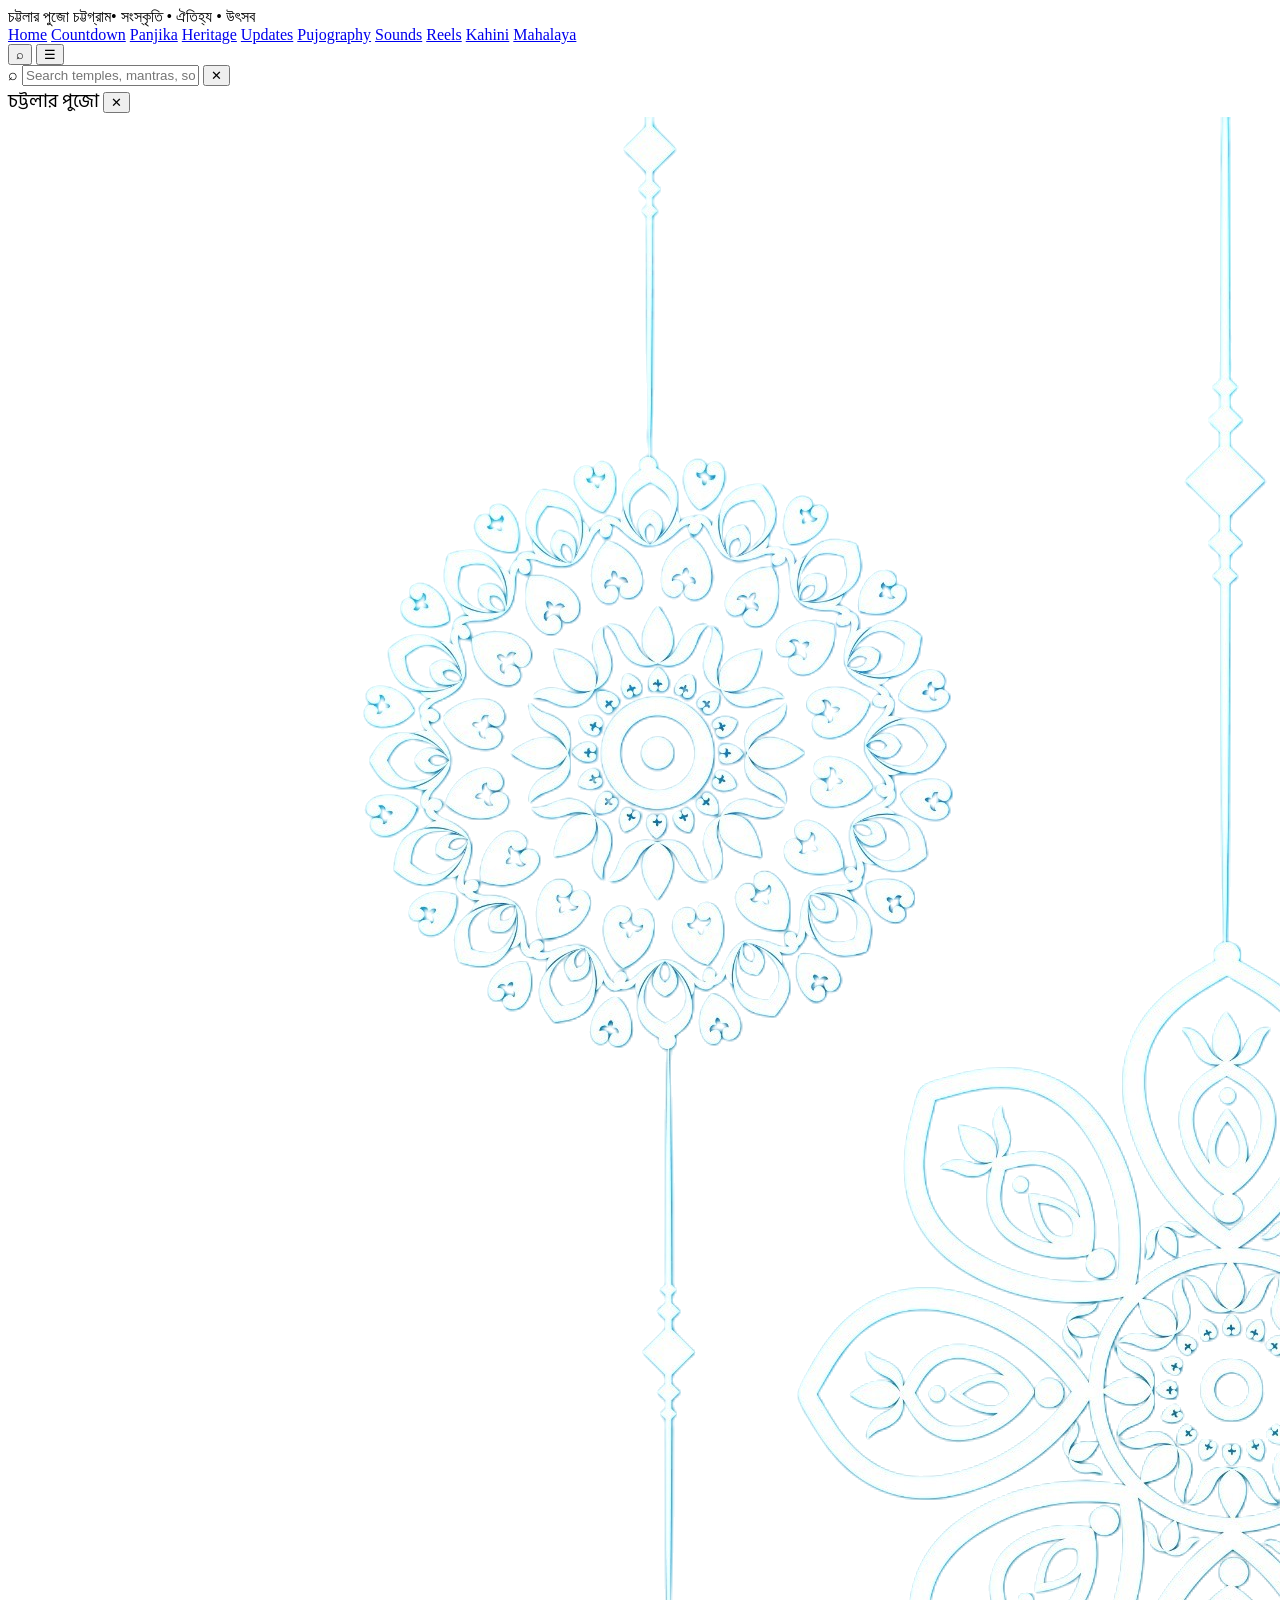
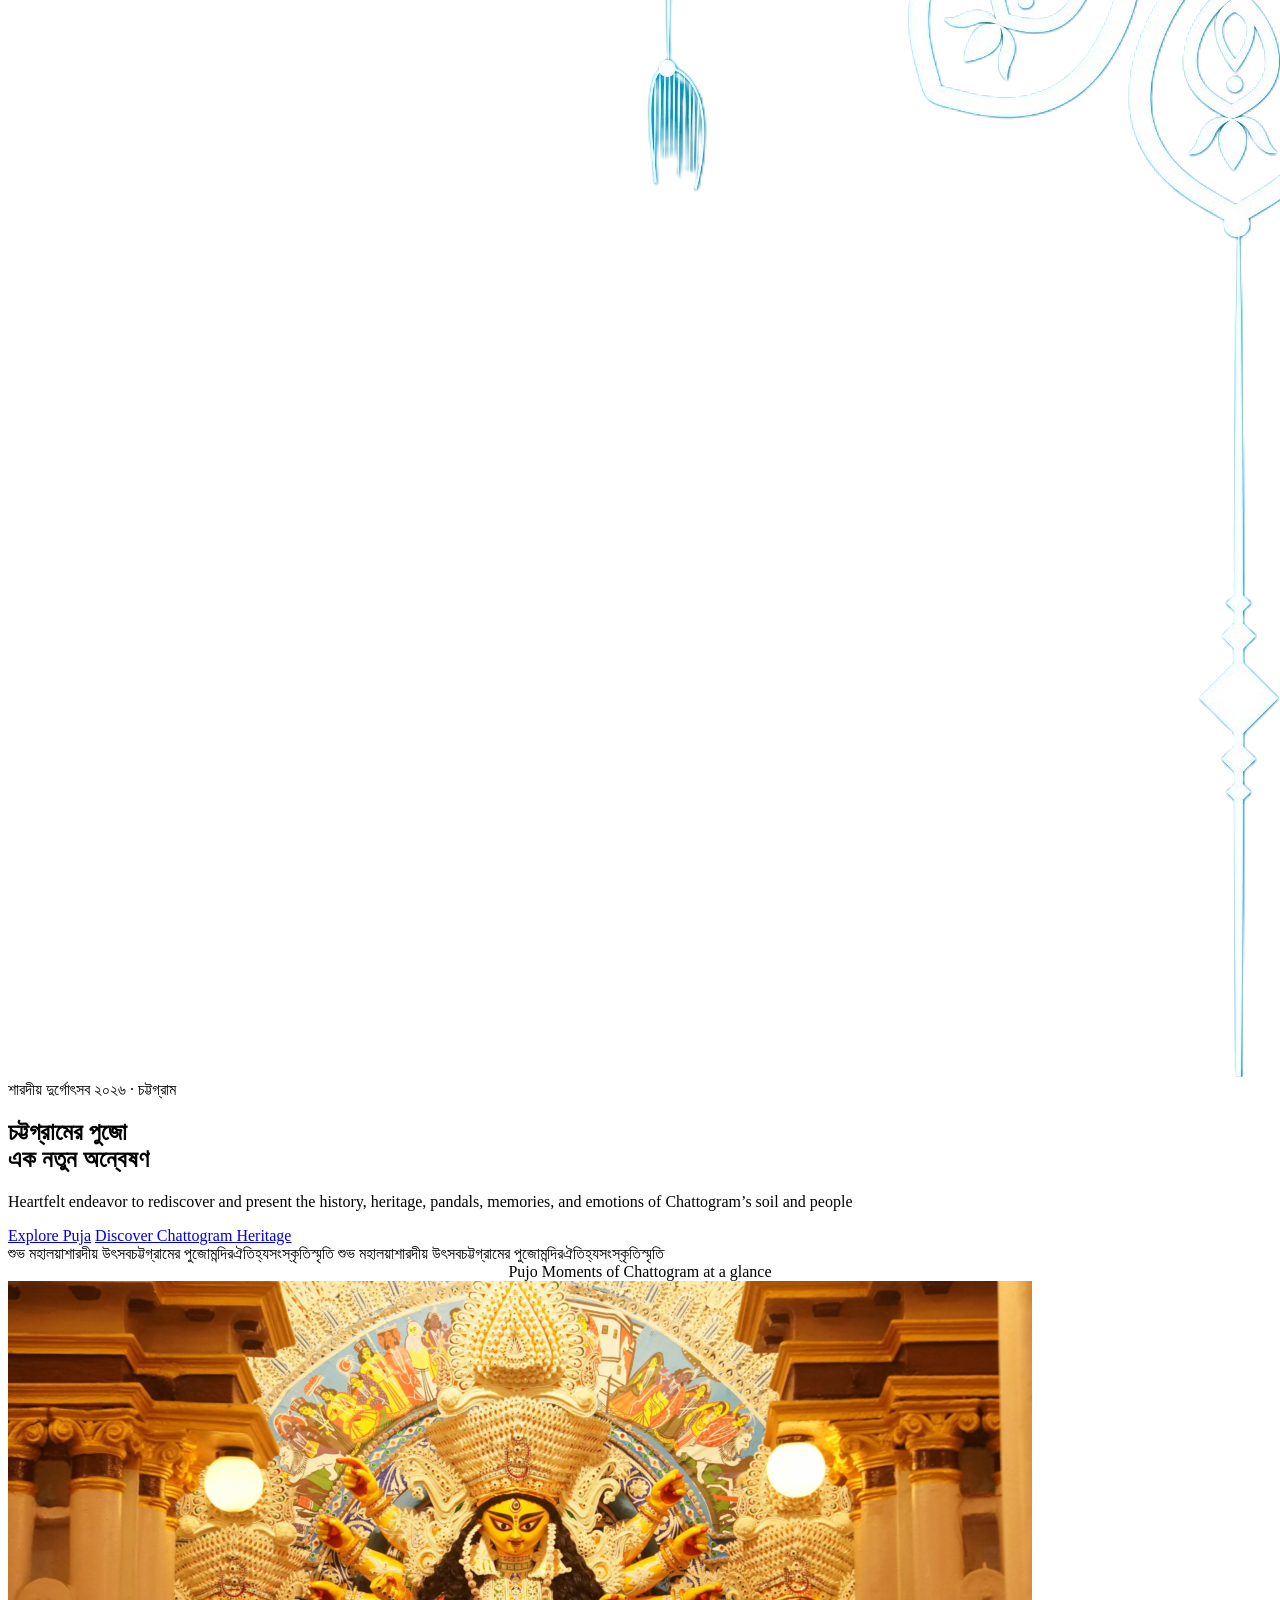
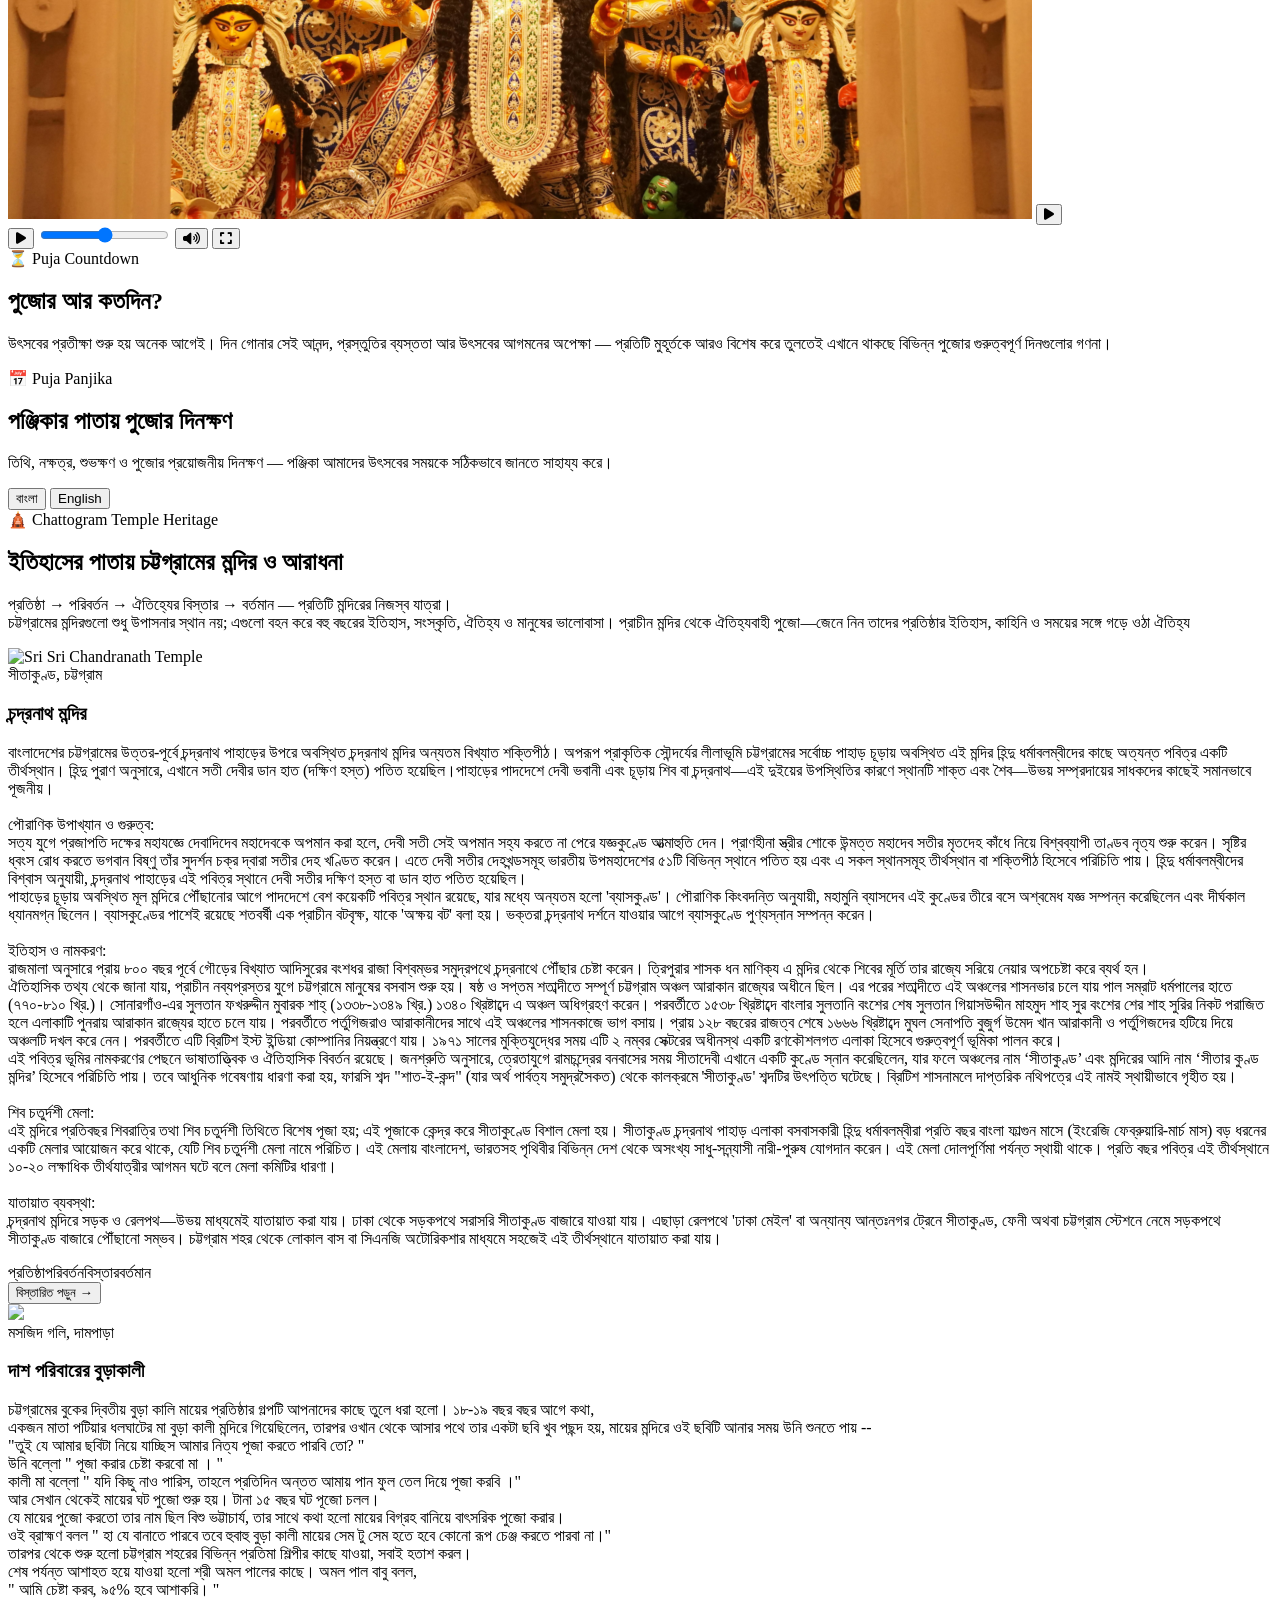
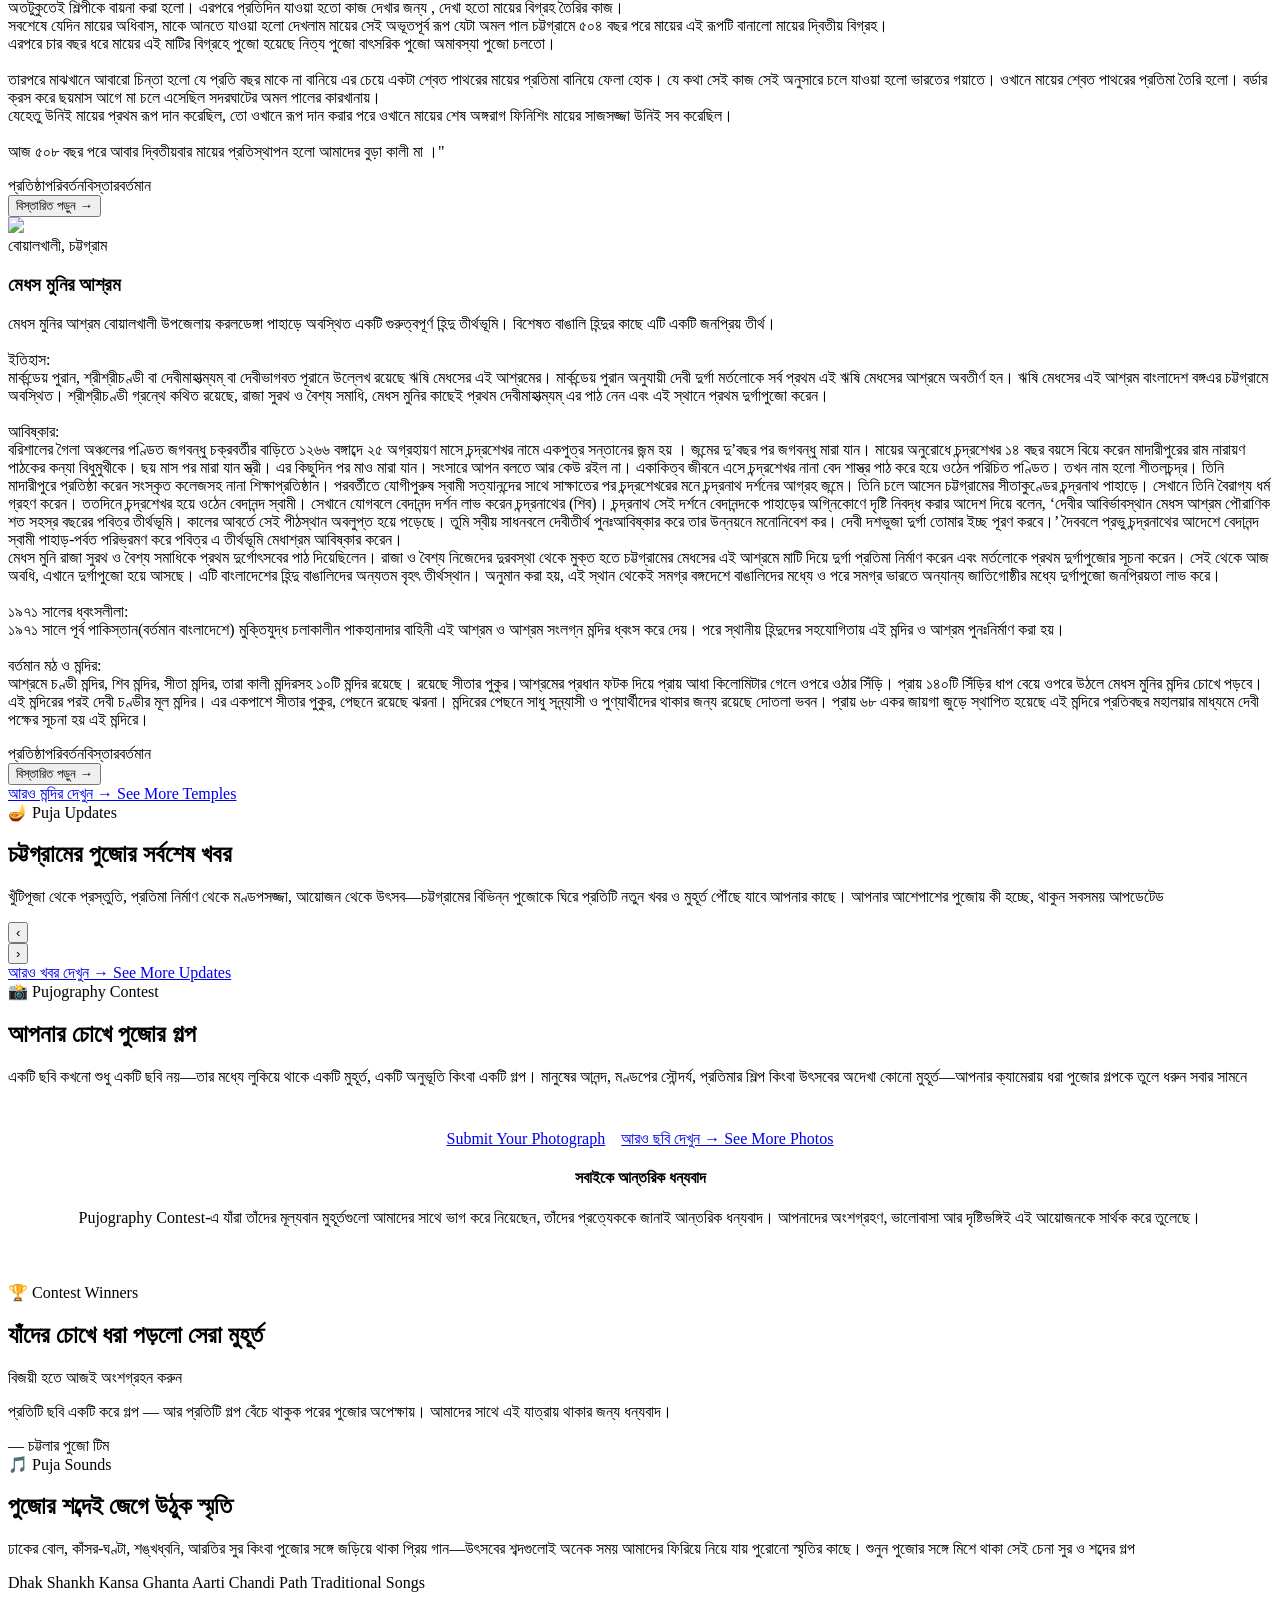
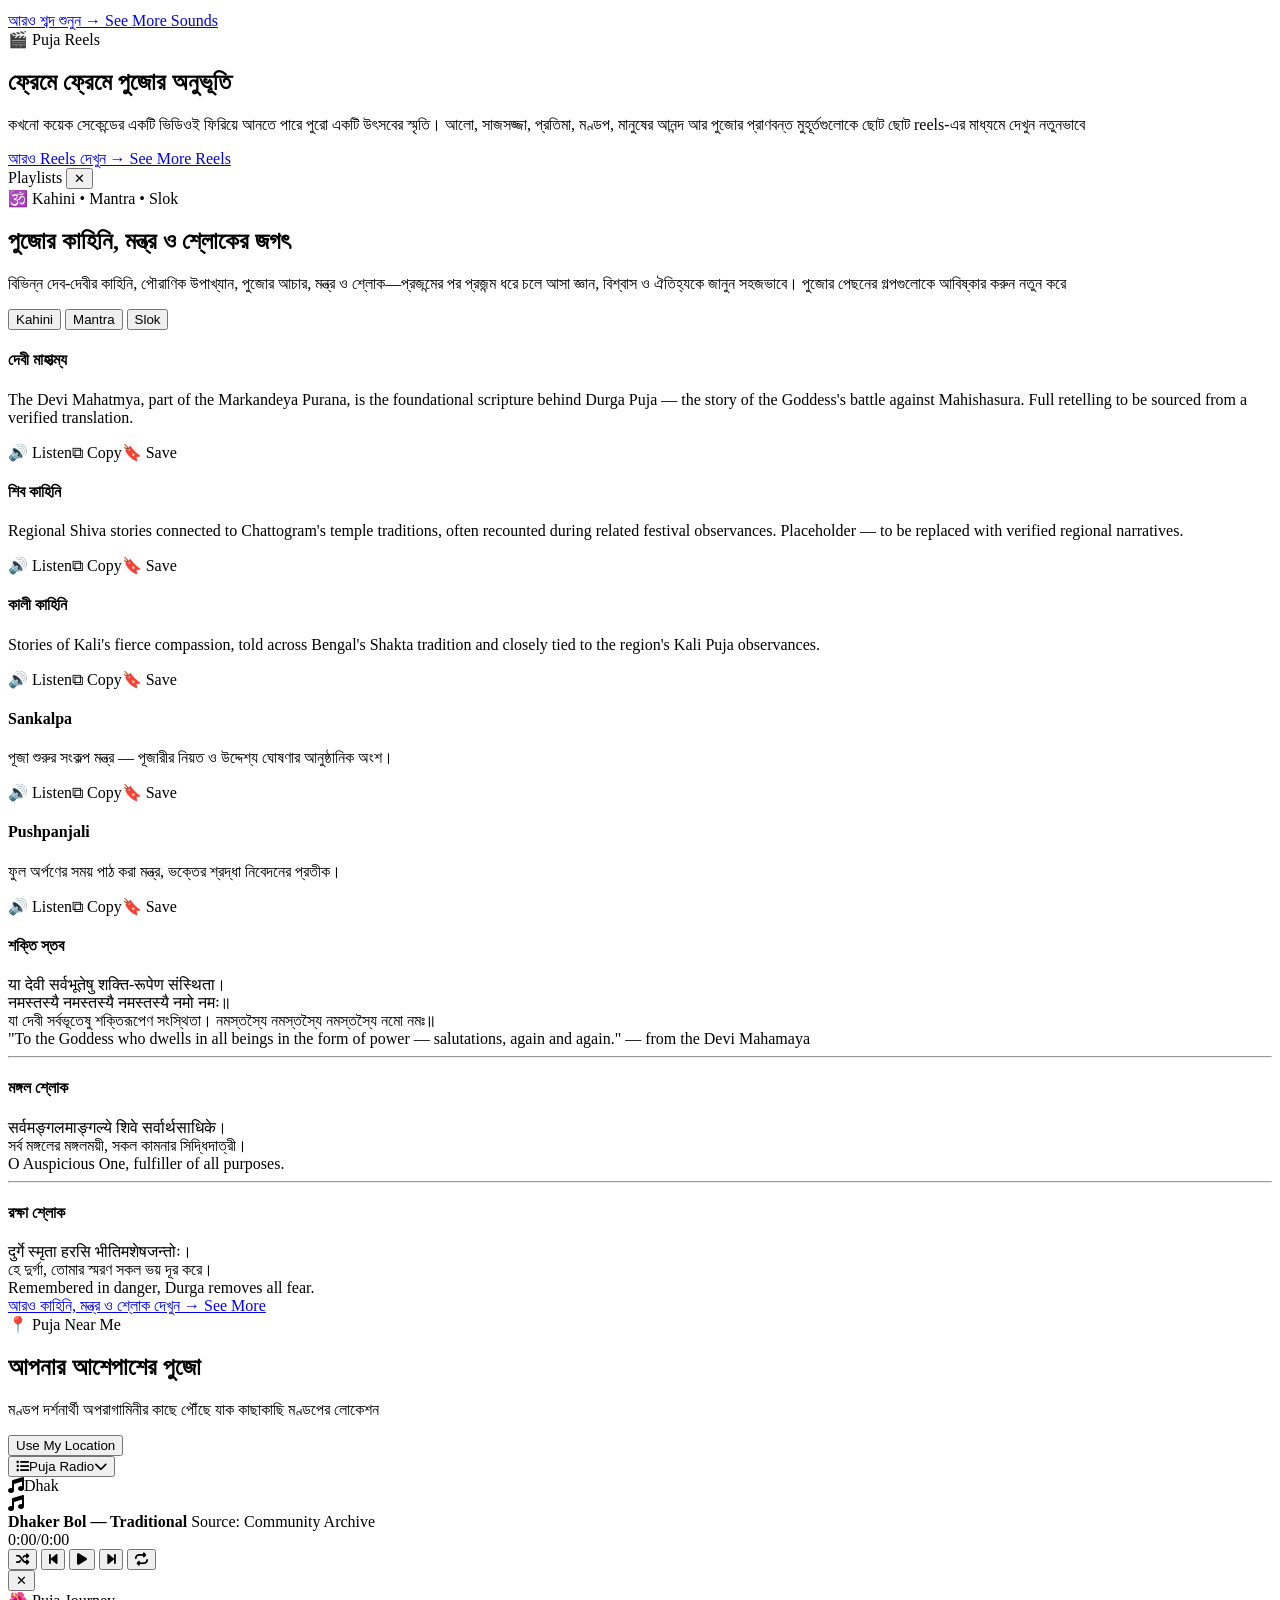
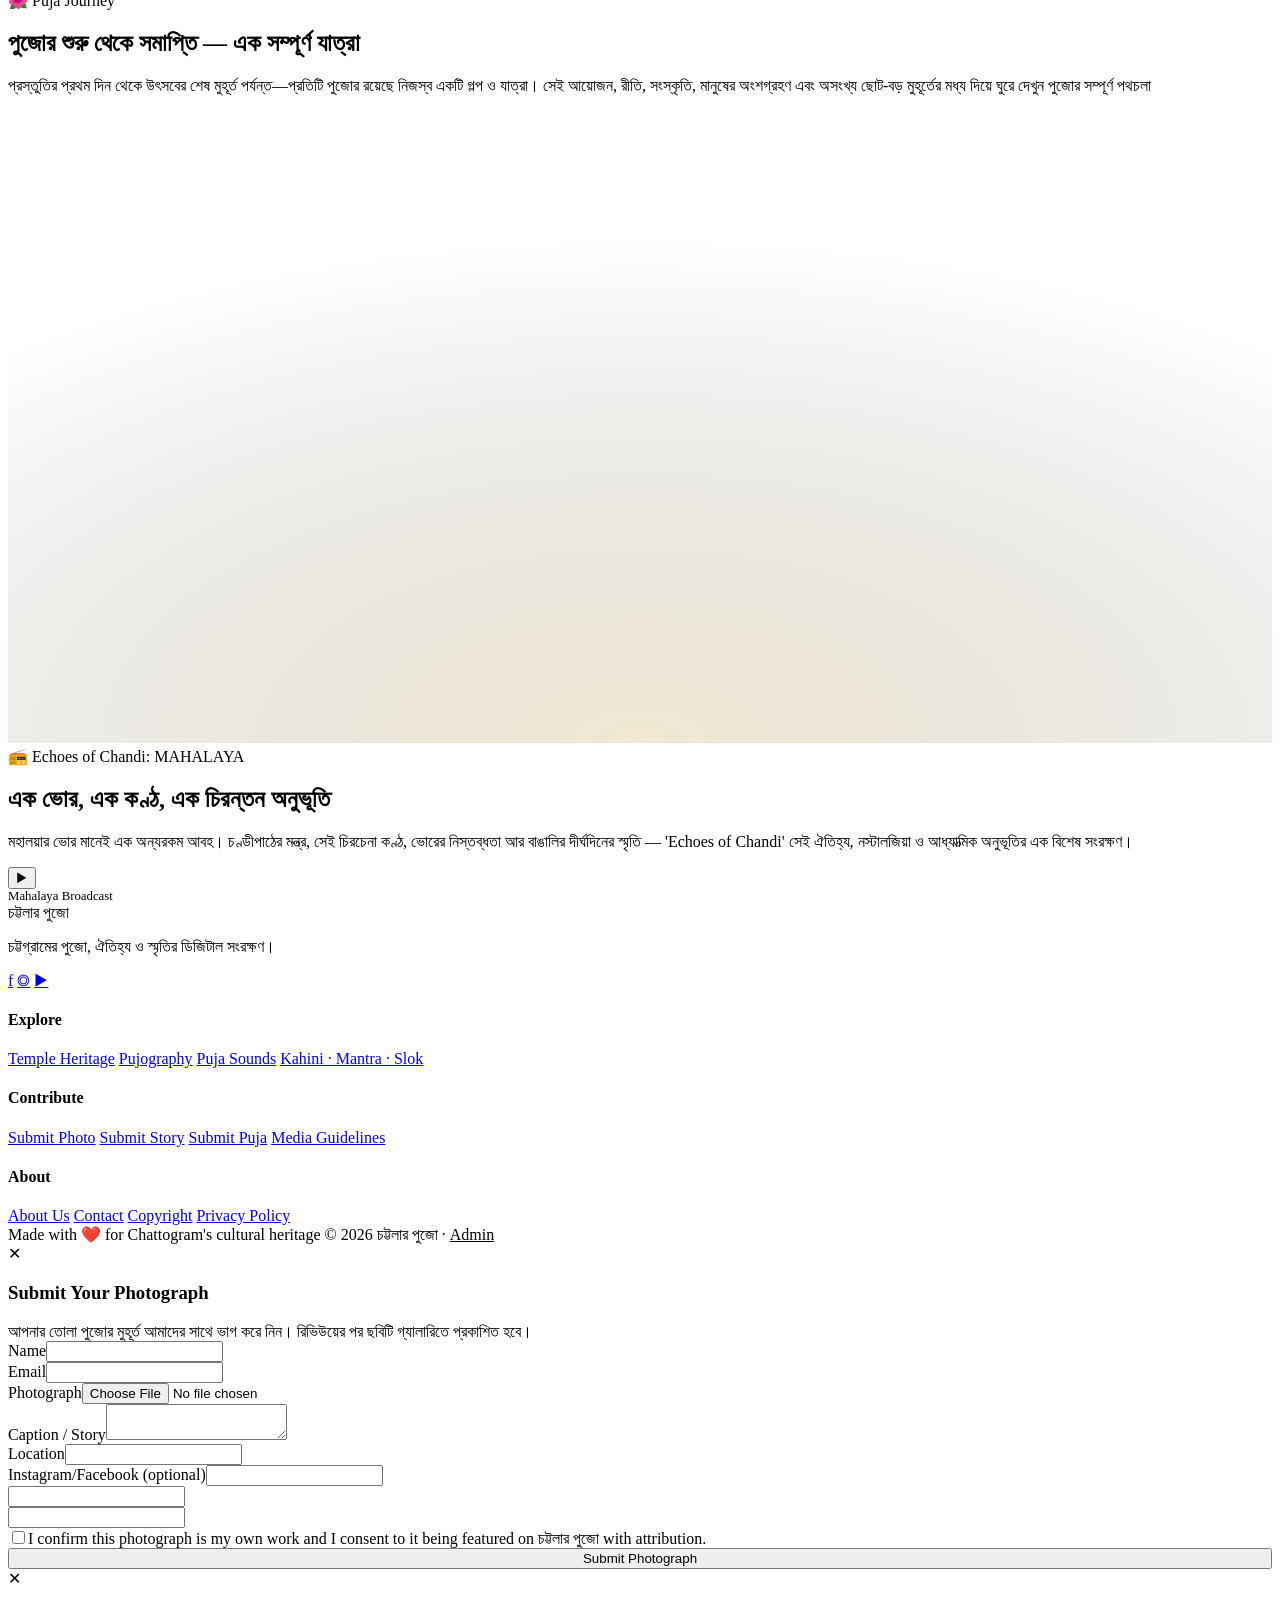
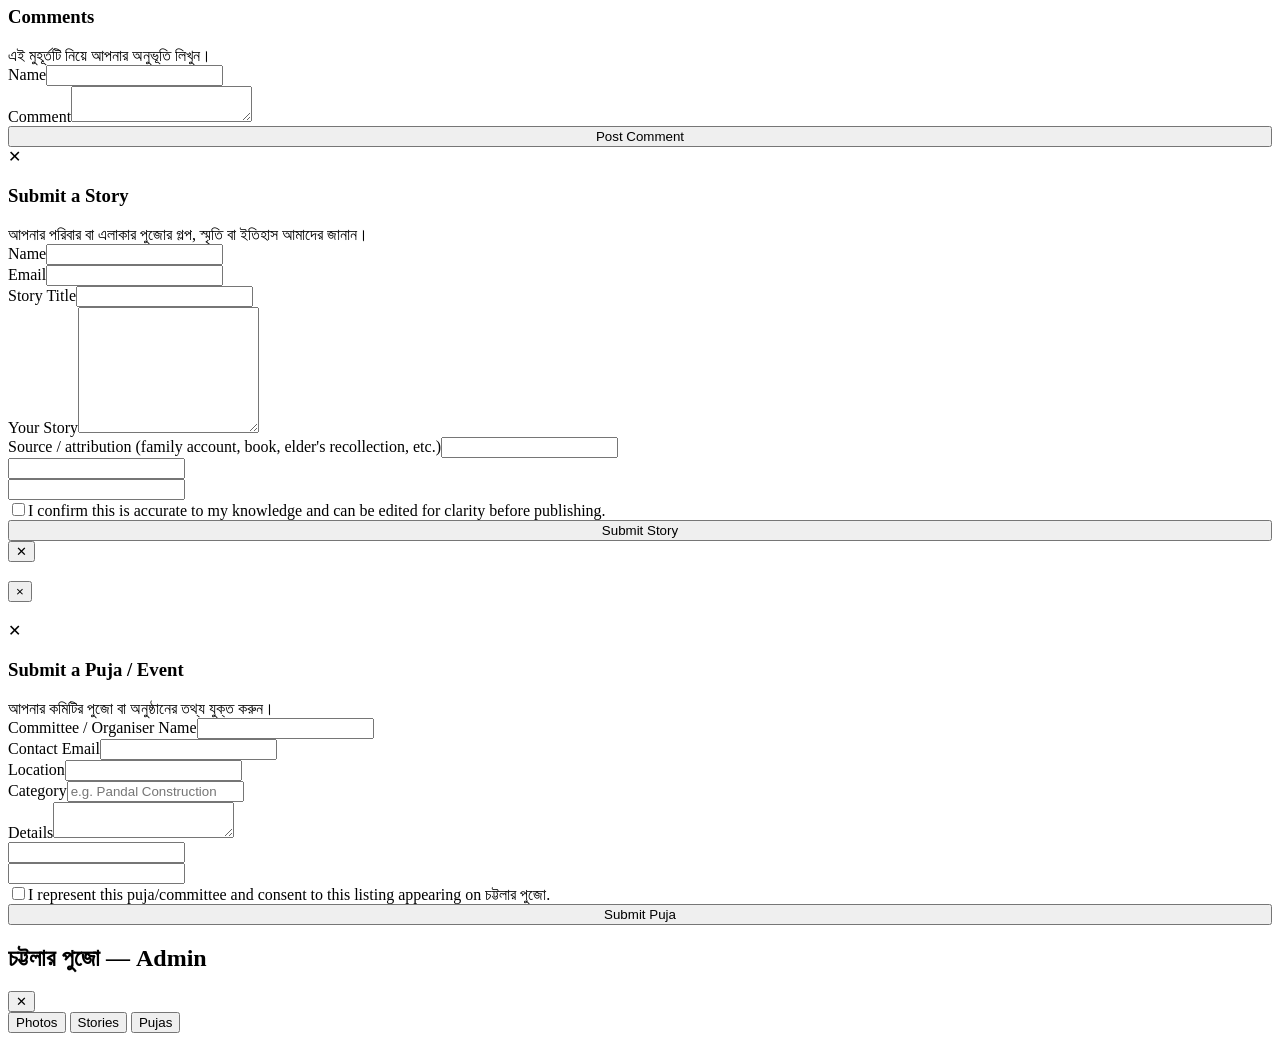
==== commit a58307f2: "Add" ====
--- a/index.html
+++ b/index.html
@@ -8,11 +8,9 @@
 <link rel="preconnect" href="https://fonts.googleapis.com">
 <link rel="preconnect" href="https://fonts.gstatic.com" crossorigin>
 <link rel="icon" type="image/png" href="image.png">
-<link href="https://fonts.googleapis.com/css2?family=Tiro+Bangla&display=swap" rel="stylesheet">
-<link href="https://fonts.googleapis.com/css2?family=Fraunces:ital,opsz,wght@0,9..144,300;0,9..144,400;0,9..144,500;0,9..144,600;1,9..144,400&family=Hind+Siliguri:wght@300;400;500;600;700&family=Inter:wght@300;400;500;600&display=swap" rel="stylesheet">
+<link href="https://fonts.googleapis.com/css2?family=Tiro+Bangla&family=Fraunces:ital,opsz,wght@0,9..144,300;0,9..144,400;0,9..144,500;0,9..144,600;1,9..144,400&family=Hind+Siliguri:wght@300;400;500;600;700&family=Inter:wght@300;400;500;600&family=Cinzel+Decorative:wght@400;700&display=swap" rel="stylesheet">
 <link rel="stylesheet"
 href="https://cdnjs.cloudflare.com/ajax/libs/font-awesome/6.7.2/css/all.min.css">
-<link href="https://fonts.googleapis.com/css2?family=Cinzel+Decorative:wght@400;700&display=swap" rel="stylesheet">
 <link rel="stylesheet" href="style.css">
 </head>
 <body>
@@ -69,7 +67,7 @@
 <!-- ============ HERO ============ -->
 <section class="hero" id="home">
   <div class="hero-scene">
-        <img src="2141.png" alt="kolka-design" class="kolka">
+        <img src="2141.png" alt="kolka-design" class="kolka" decoding="async">
 
     <div class="diya d1"></div><div class="diya d2"></div><div class="diya d3"></div><div class="diya d4"></div>
   </div>
@@ -105,7 +103,7 @@
 </div>
         <div class="video-wrapper">
 
-    <video id="heritageVideo" poster="images.png" src="promo.mp4"></video>
+    <video id="heritageVideo" poster="images.png" src="promo.mp4" preload="none" playsinline></video>
 
     <button class="play-btn" id="playBtn">
         <i class="fa-solid fa-play"></i>
@@ -168,7 +166,7 @@
   <div class="temple-grid reveal">
 <div class="temple-card glass">
       <div class="temple-art">
-        <img src="IMG_20260209_1420562.jpeg" alt="Sri Sri Chandranath Temple" loading="lazy" style="width:100%;height:100%;object-fit:cover;">
+        <img src="IMG_20260209_1420562.jpeg" alt="Sri Sri Chandranath Temple" loading="lazy" decoding="async" style="width:100%;height:100%;object-fit:cover;">
       </div>
       <div class="temple-body">
         <div class="loc">সীতাকুণ্ড, চট্টগ্রাম</div>
@@ -196,7 +194,7 @@
 
 <div class="temple-card glass">
       <div class="temple-art">
-        <img src="PXL_20260702_123250797.jpg">
+        <img src="PXL_20260702_123250797.jpg" loading="lazy" decoding="async">
       </div>
       <div class="temple-body">
         <div class="loc">মসজিদ গলি, দামপাড়া</div>
@@ -230,7 +228,7 @@
 
 <div class="temple-card glass">
       <div class="temple-art">
-        <img src="c14.jpg">
+        <img src="c14.jpg" loading="lazy" decoding="async">
       </div>
       <div class="temple-body">
         <div class="loc">বোয়ালখালী, চট্টগ্রাম</div>
@@ -357,7 +355,7 @@
   <div class="playlist-panel">
     <div class="playlist-head">
       <span>Playlists</span>
-      <button type="button" class="modal-close-x" id="playlistClose" aria-label="Close playlists">✕</button>
+      <button type="button" class="pl-close" id="playlistClose" aria-label="Close playlists">✕</button>
     </div>
     <div class="playlist-tabs" id="playlistTabs"></div>
     <div class="playlist-desc" id="playlistDesc"></div>
@@ -536,6 +534,7 @@
         <a href="#" aria-label="Instagram">◎</a>
         <a href="#" aria-label="YouTube">▶</a>
       </div>
+      <div class="media-partners" id="mediaPartners"></div>
     </div>
     <div>
       <h4>Explore</h4>
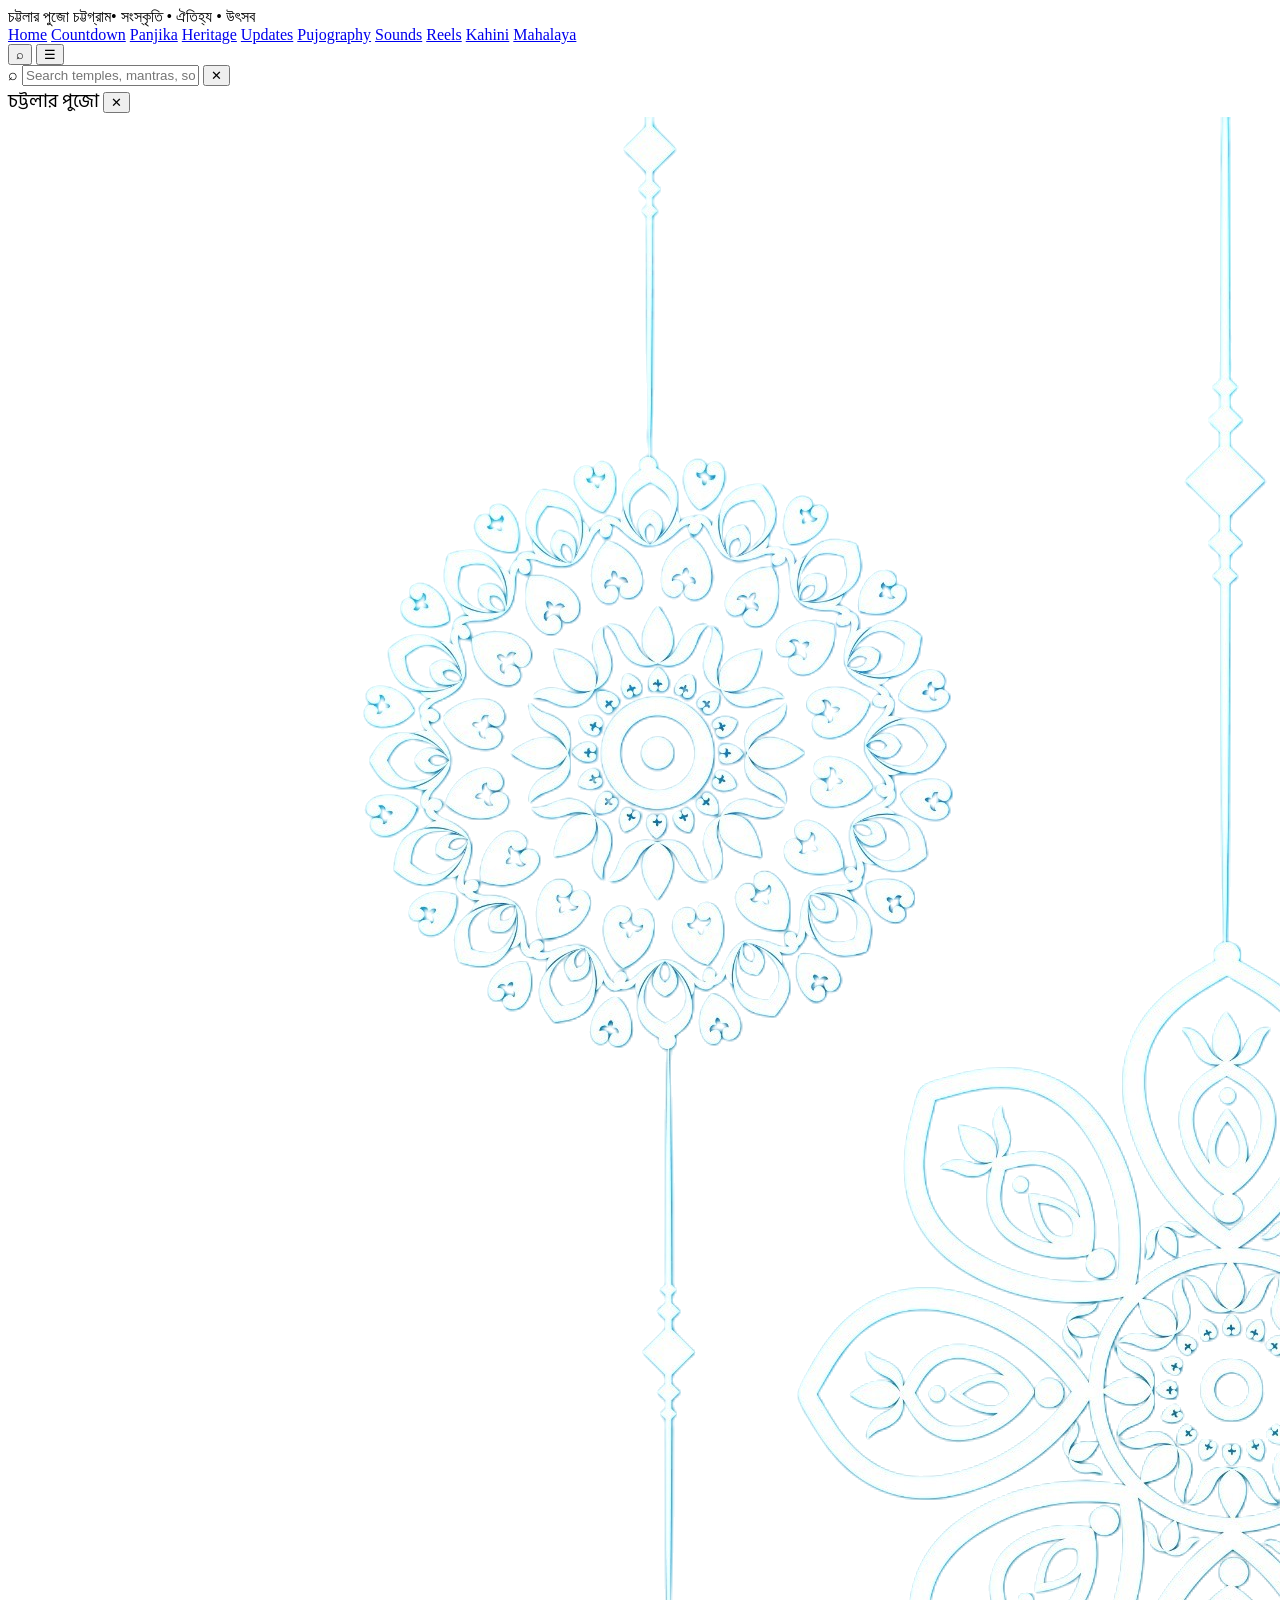
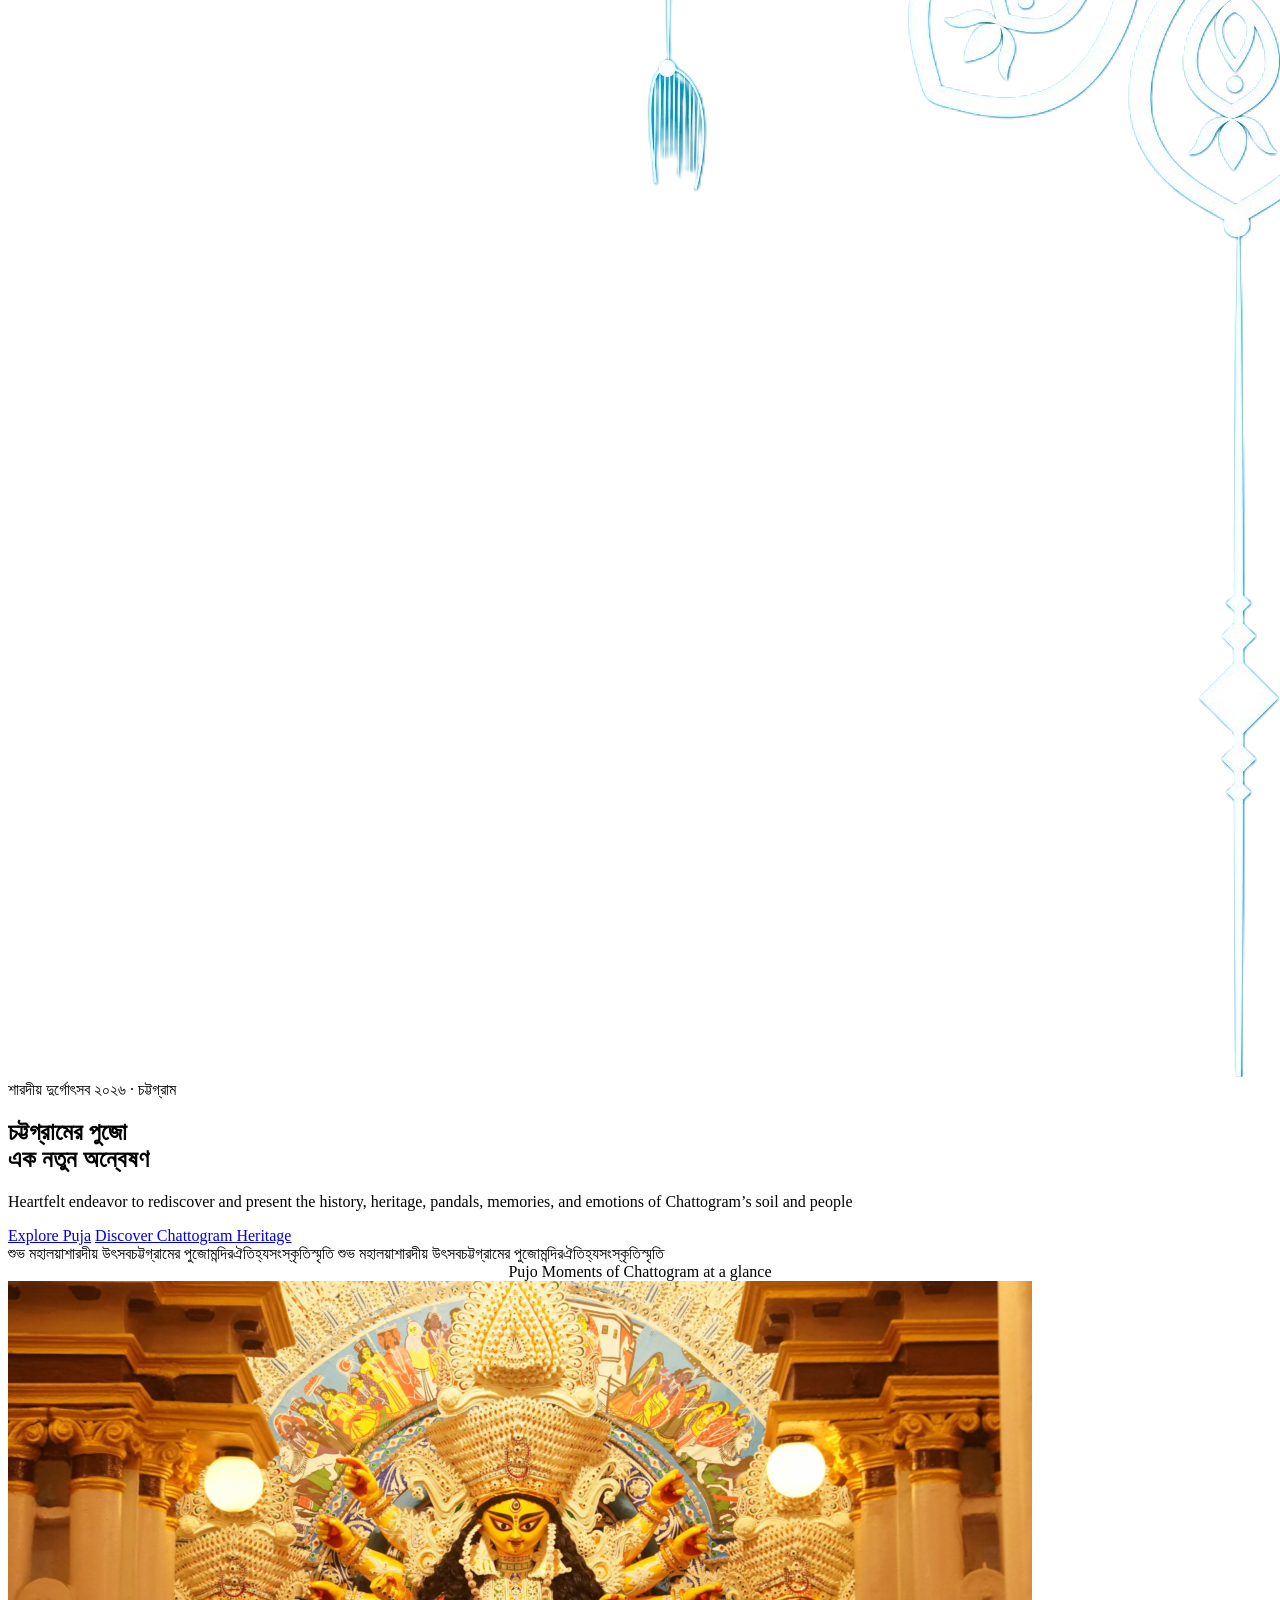
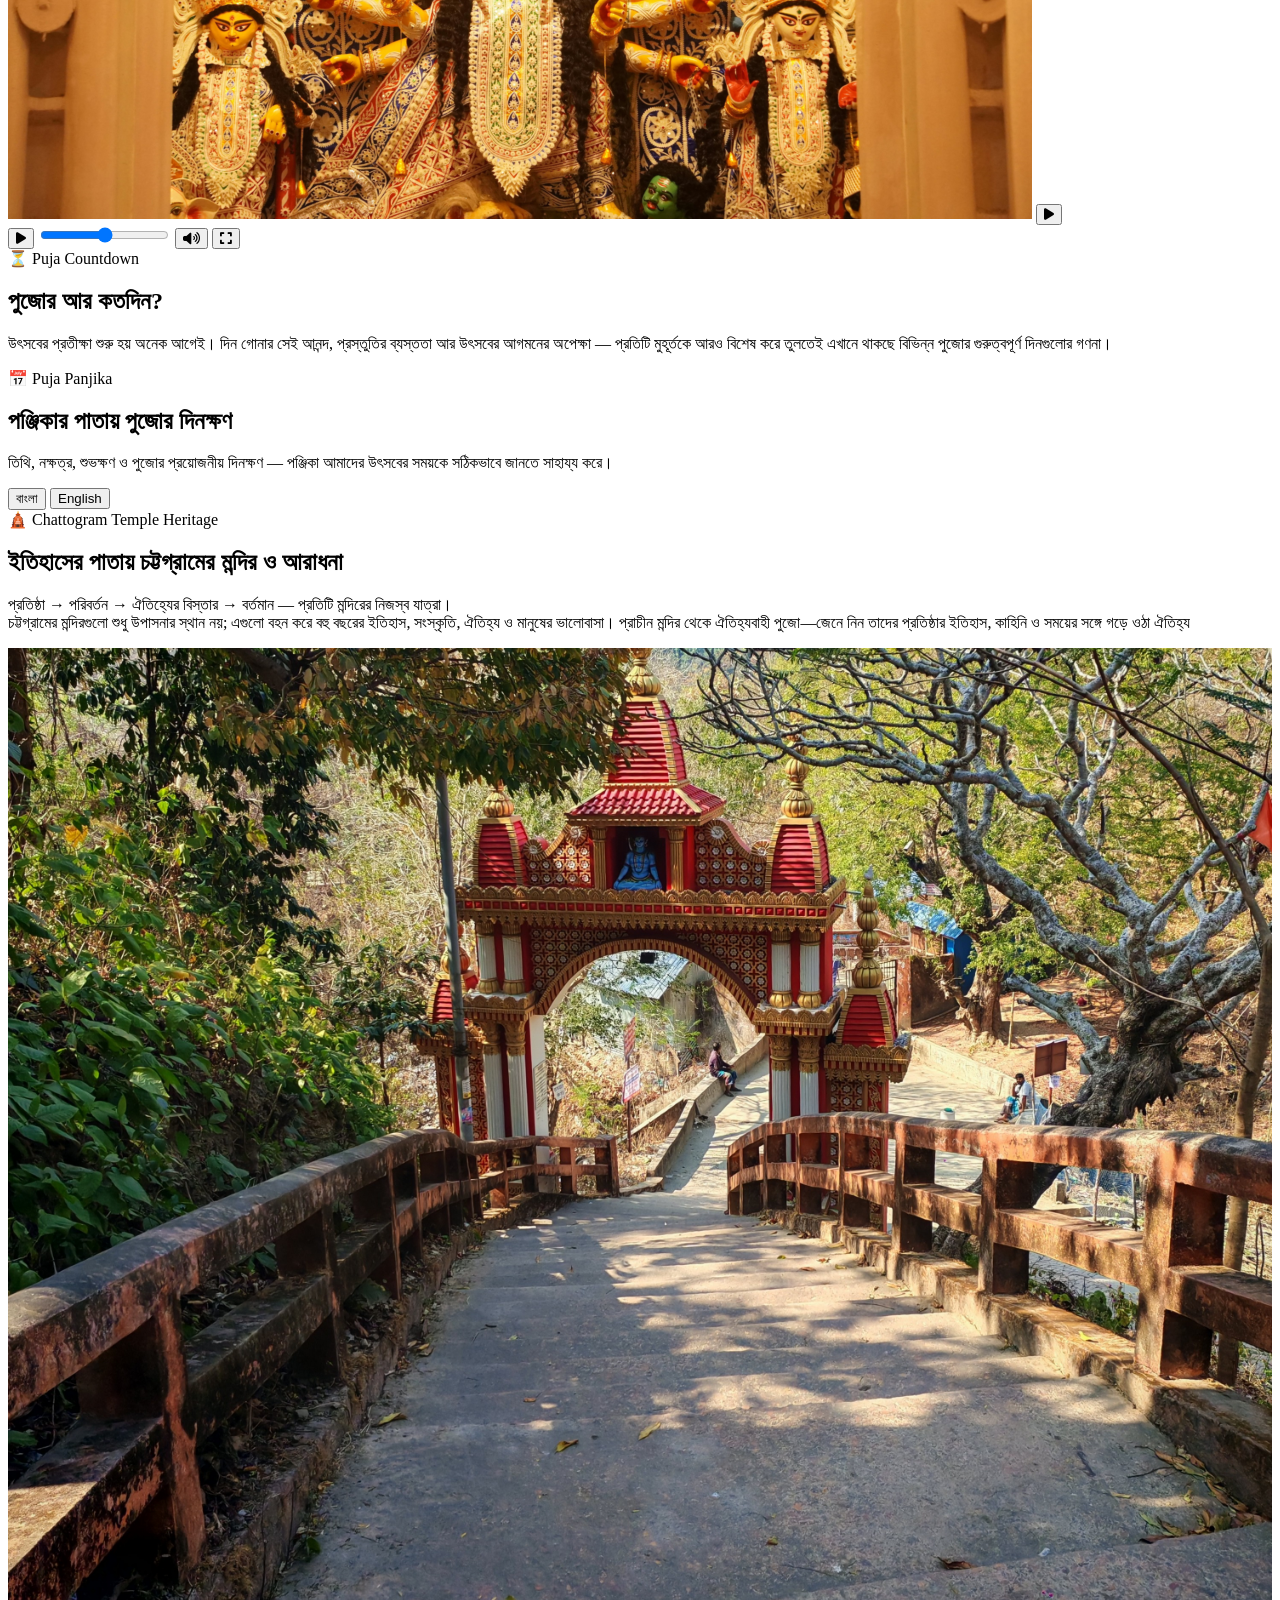
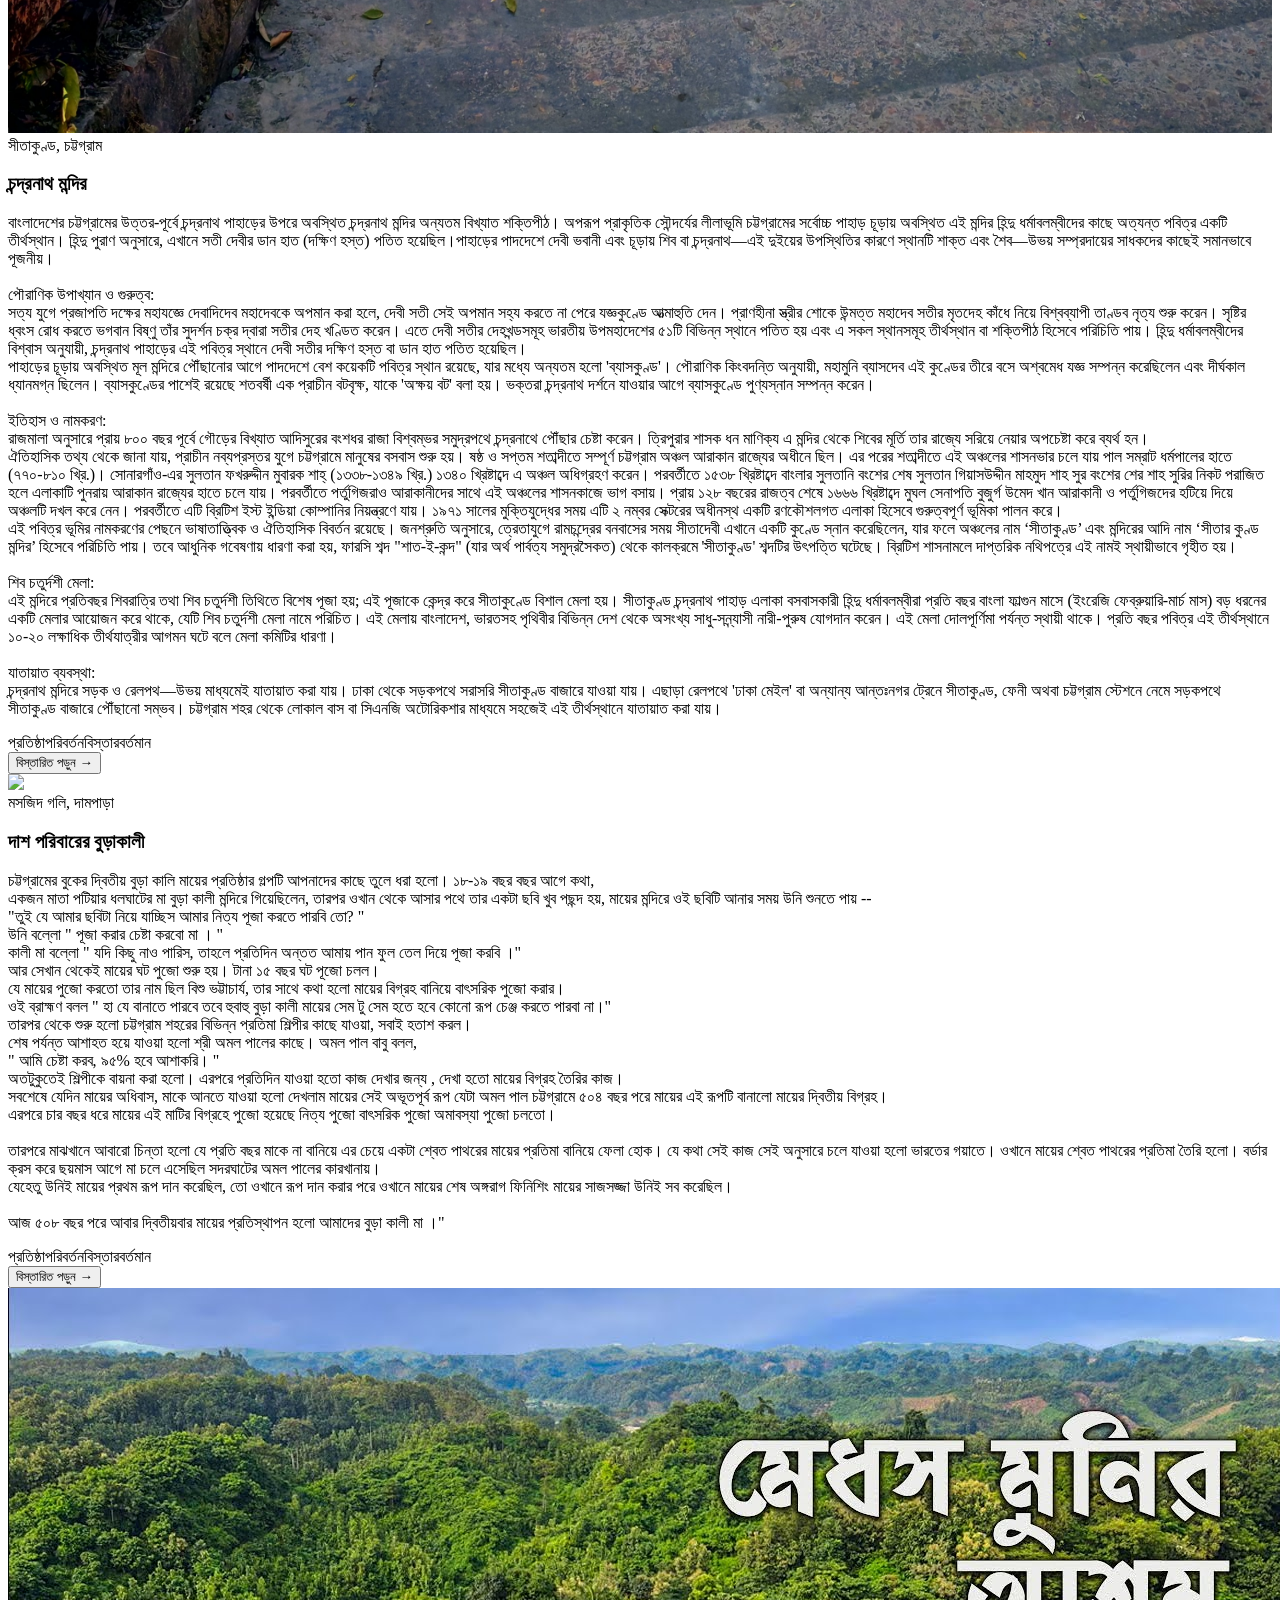
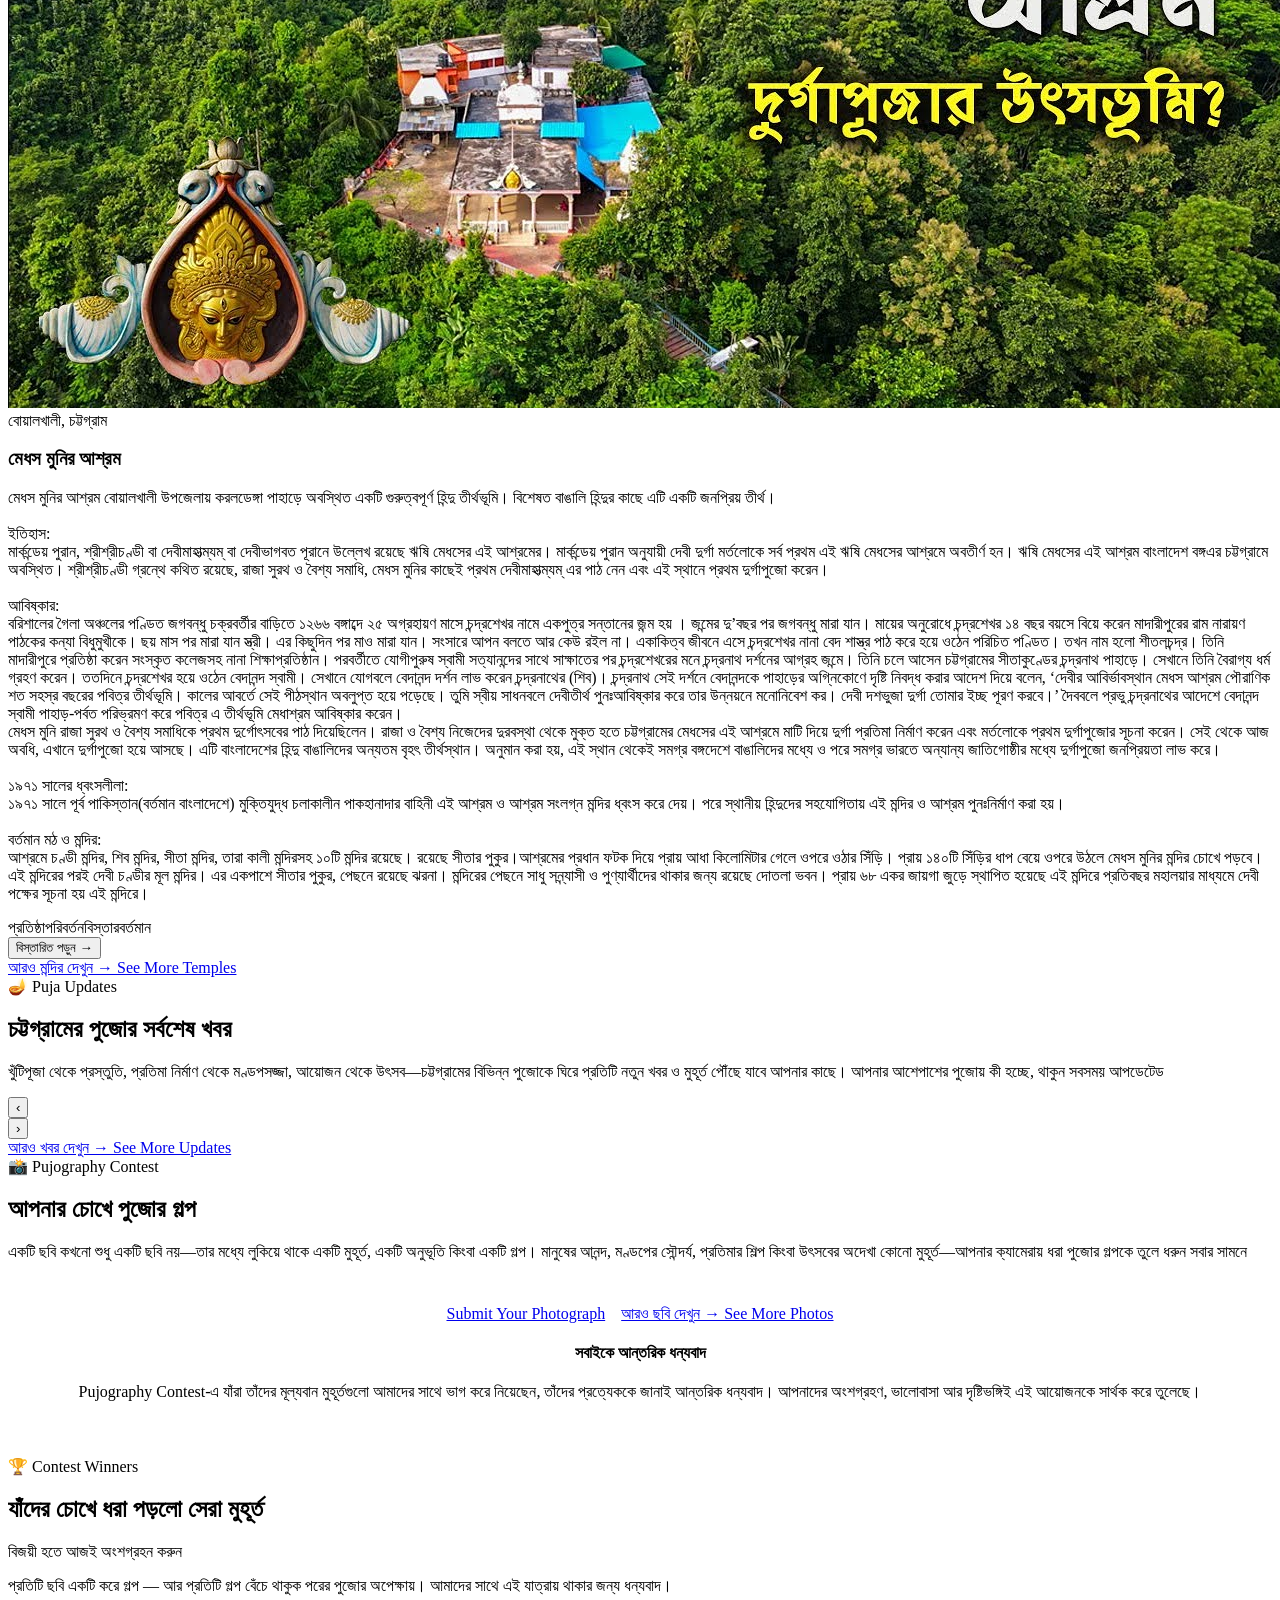
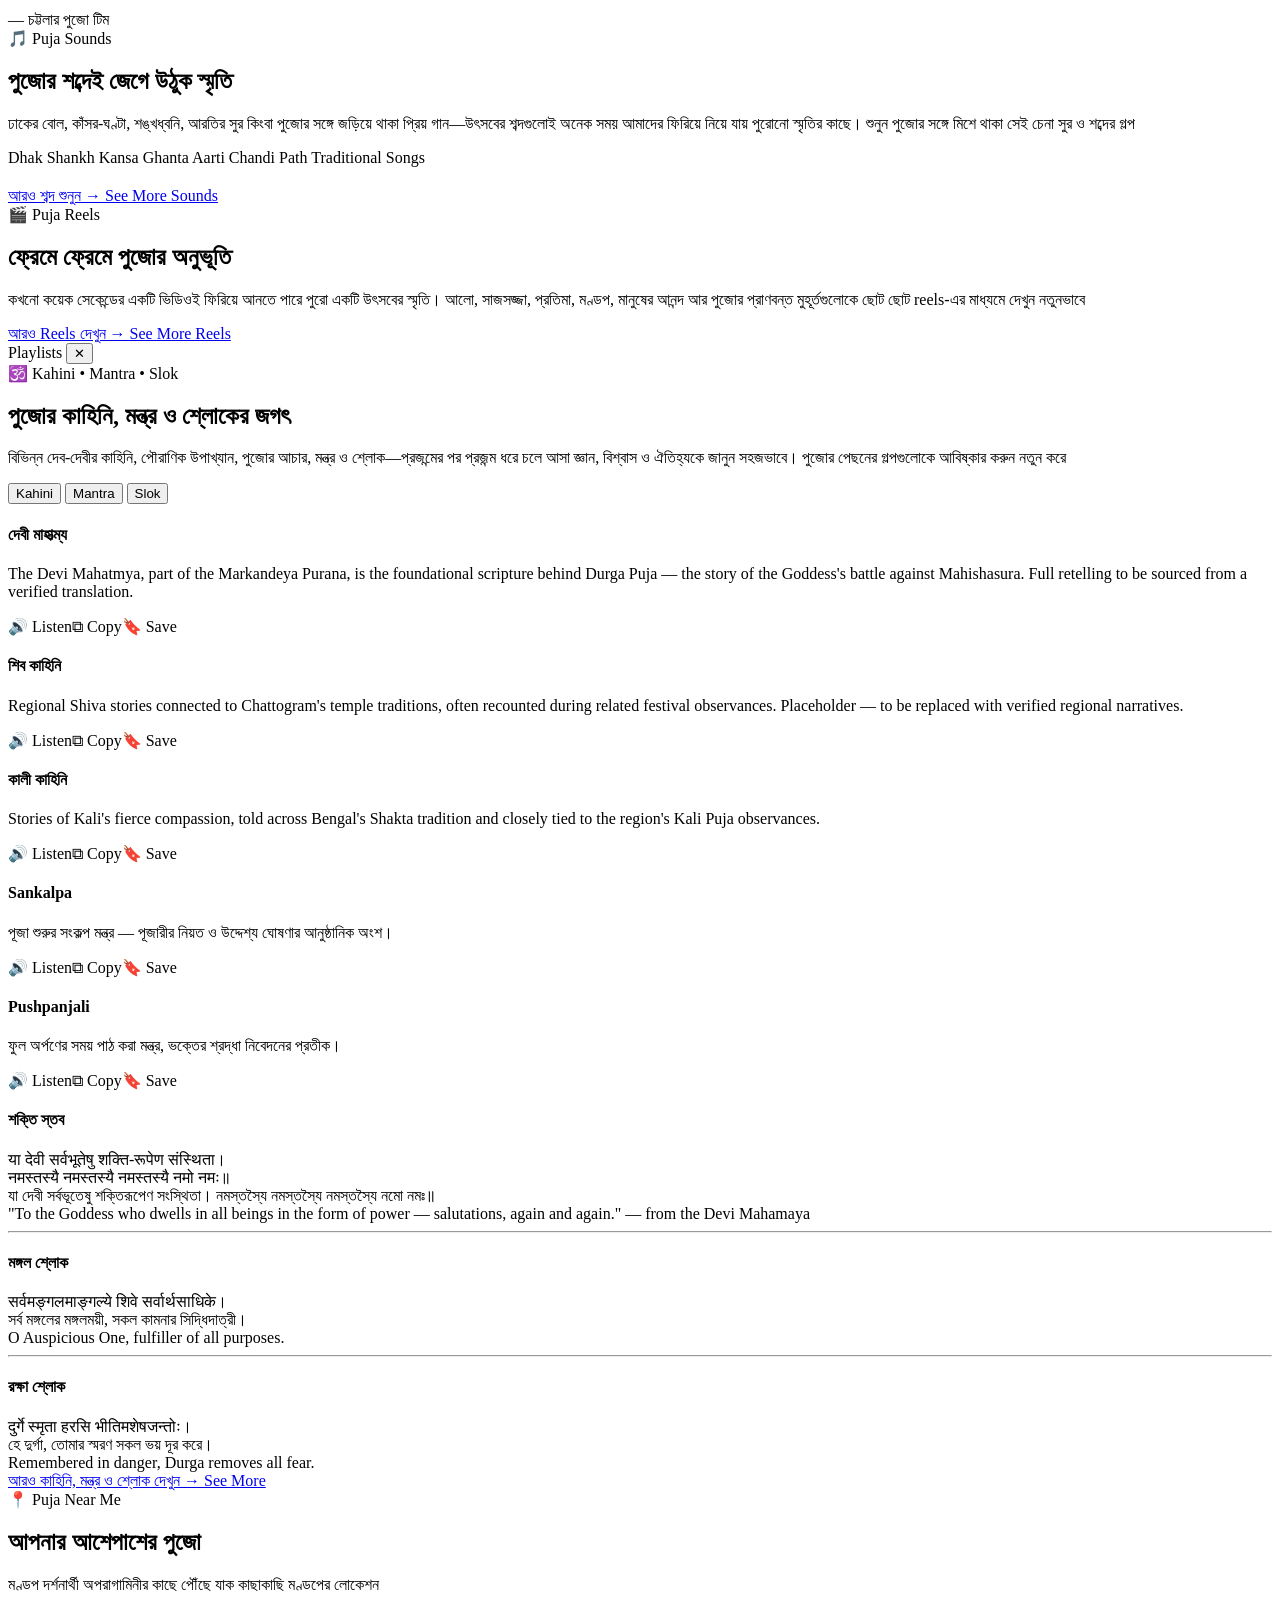
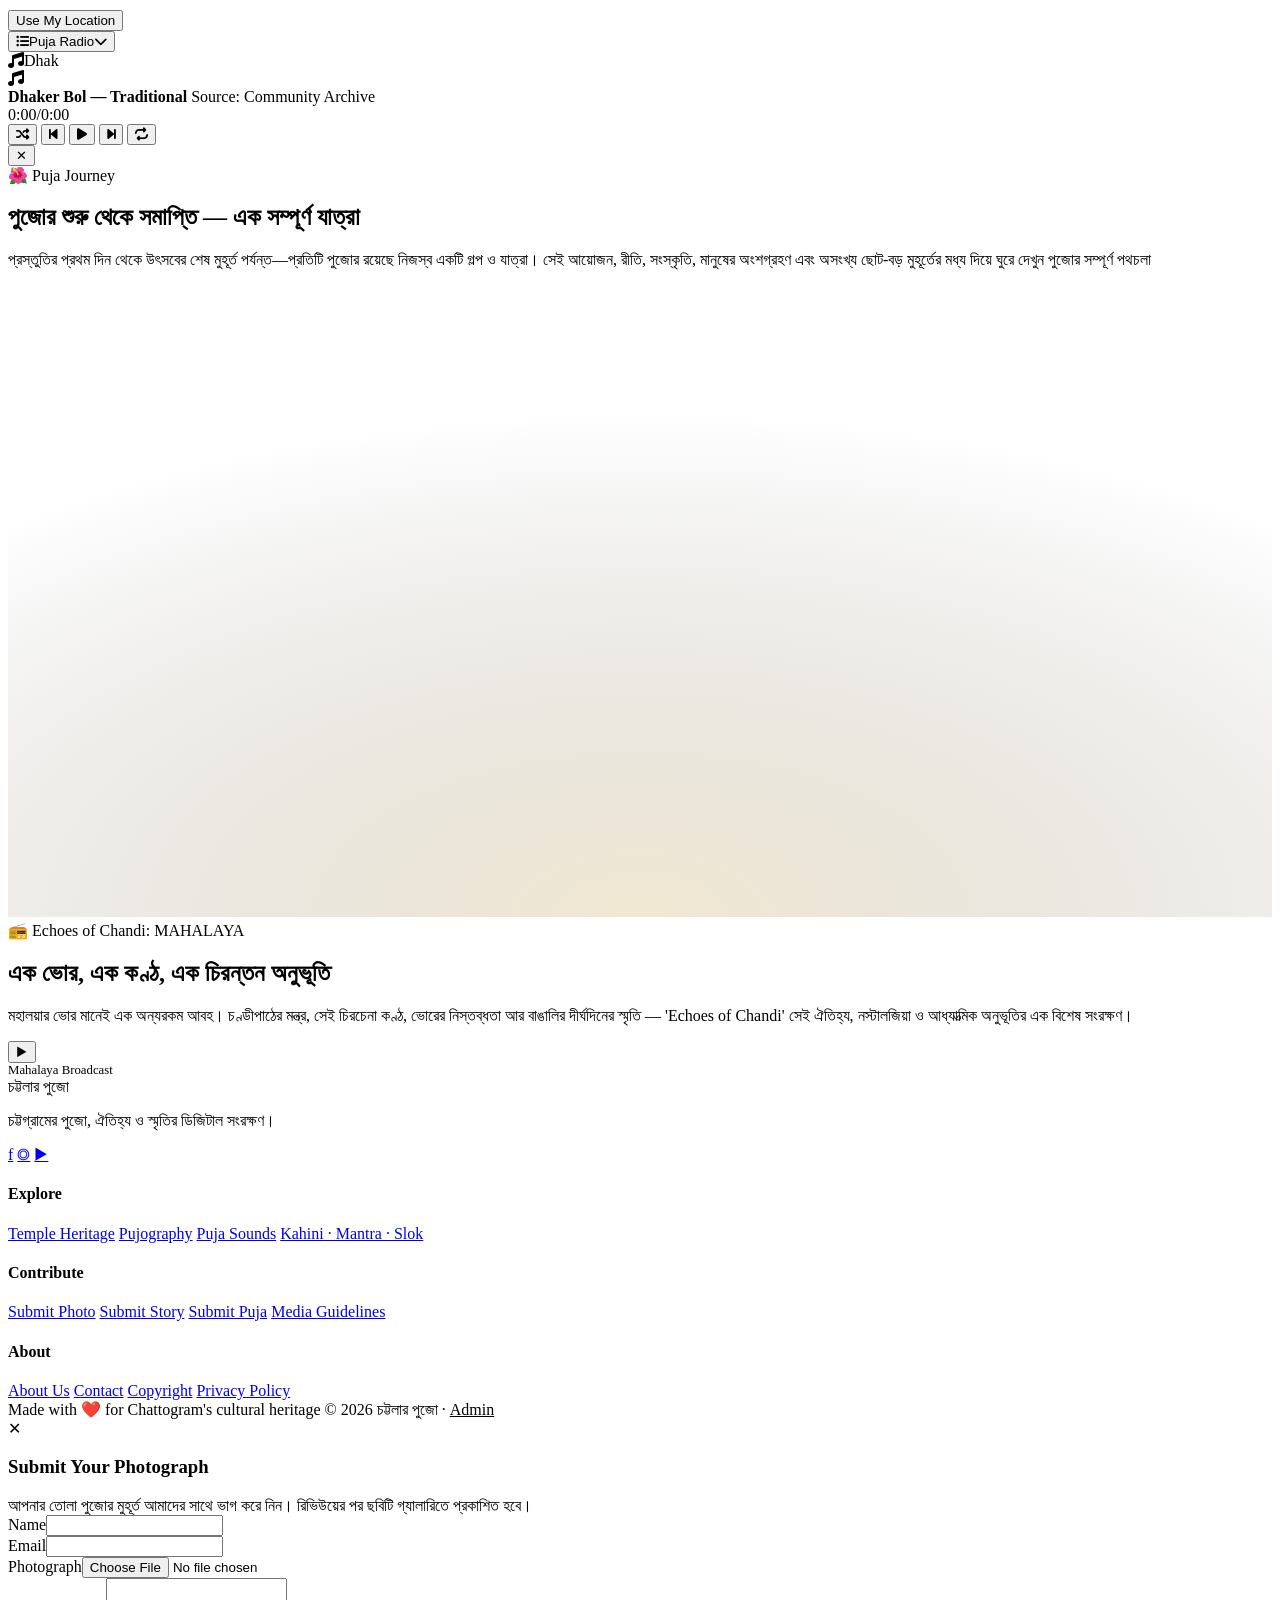
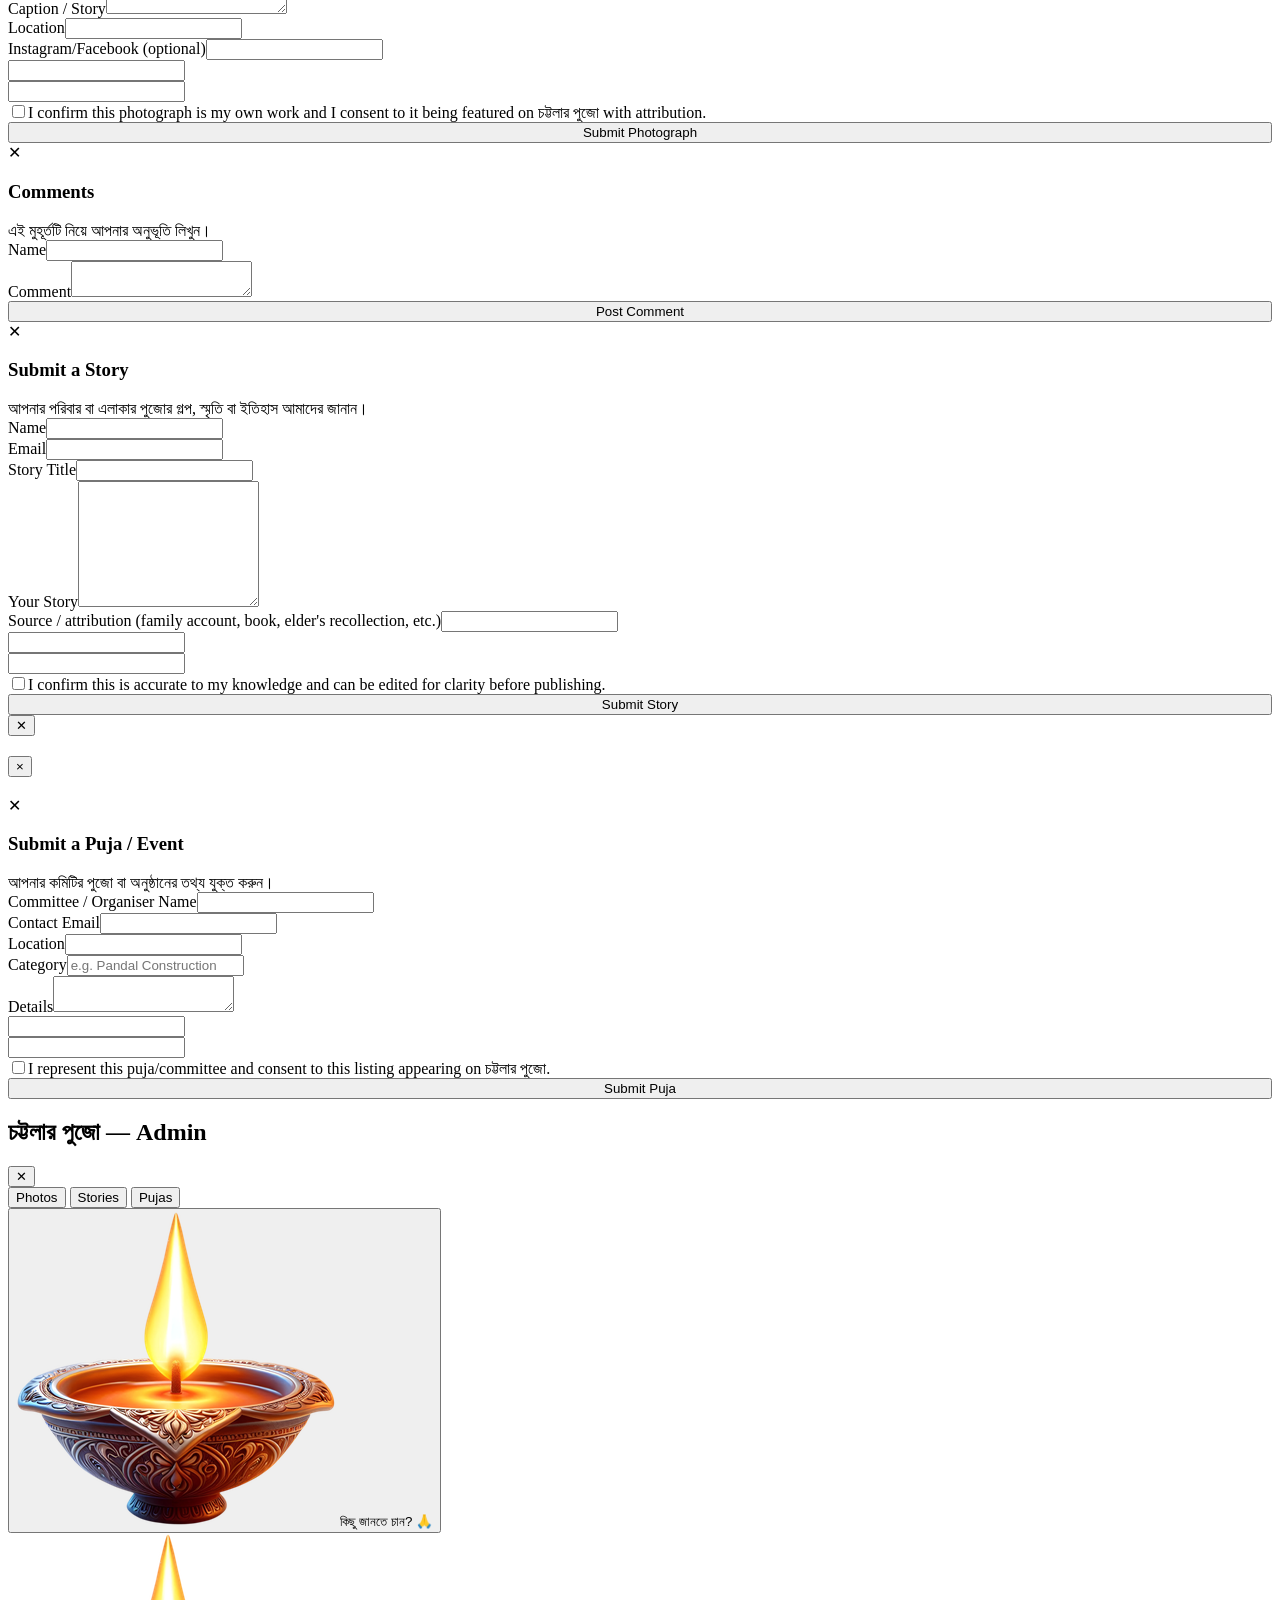
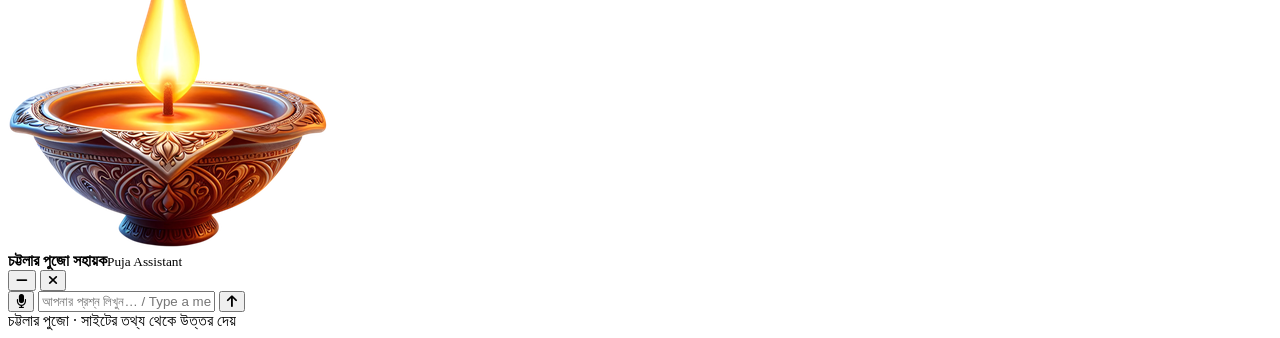
==== commit 429af965: "add" ====
--- a/index.html
+++ b/index.html
@@ -131,6 +131,16 @@
 </section>
 
 <div class="cursor-glow"></div>
+<div class="mobile-particles">
+  <span></span>
+  <span></span>
+  <span></span>
+  <span></span>
+  <span></span>
+  <span></span>
+  <span></span>
+  <span></span>
+</div>
 <!-- ============ COUNTDOWN ============ -->
 <section class="section" id="countdown">
   <div class="section-head reveal">
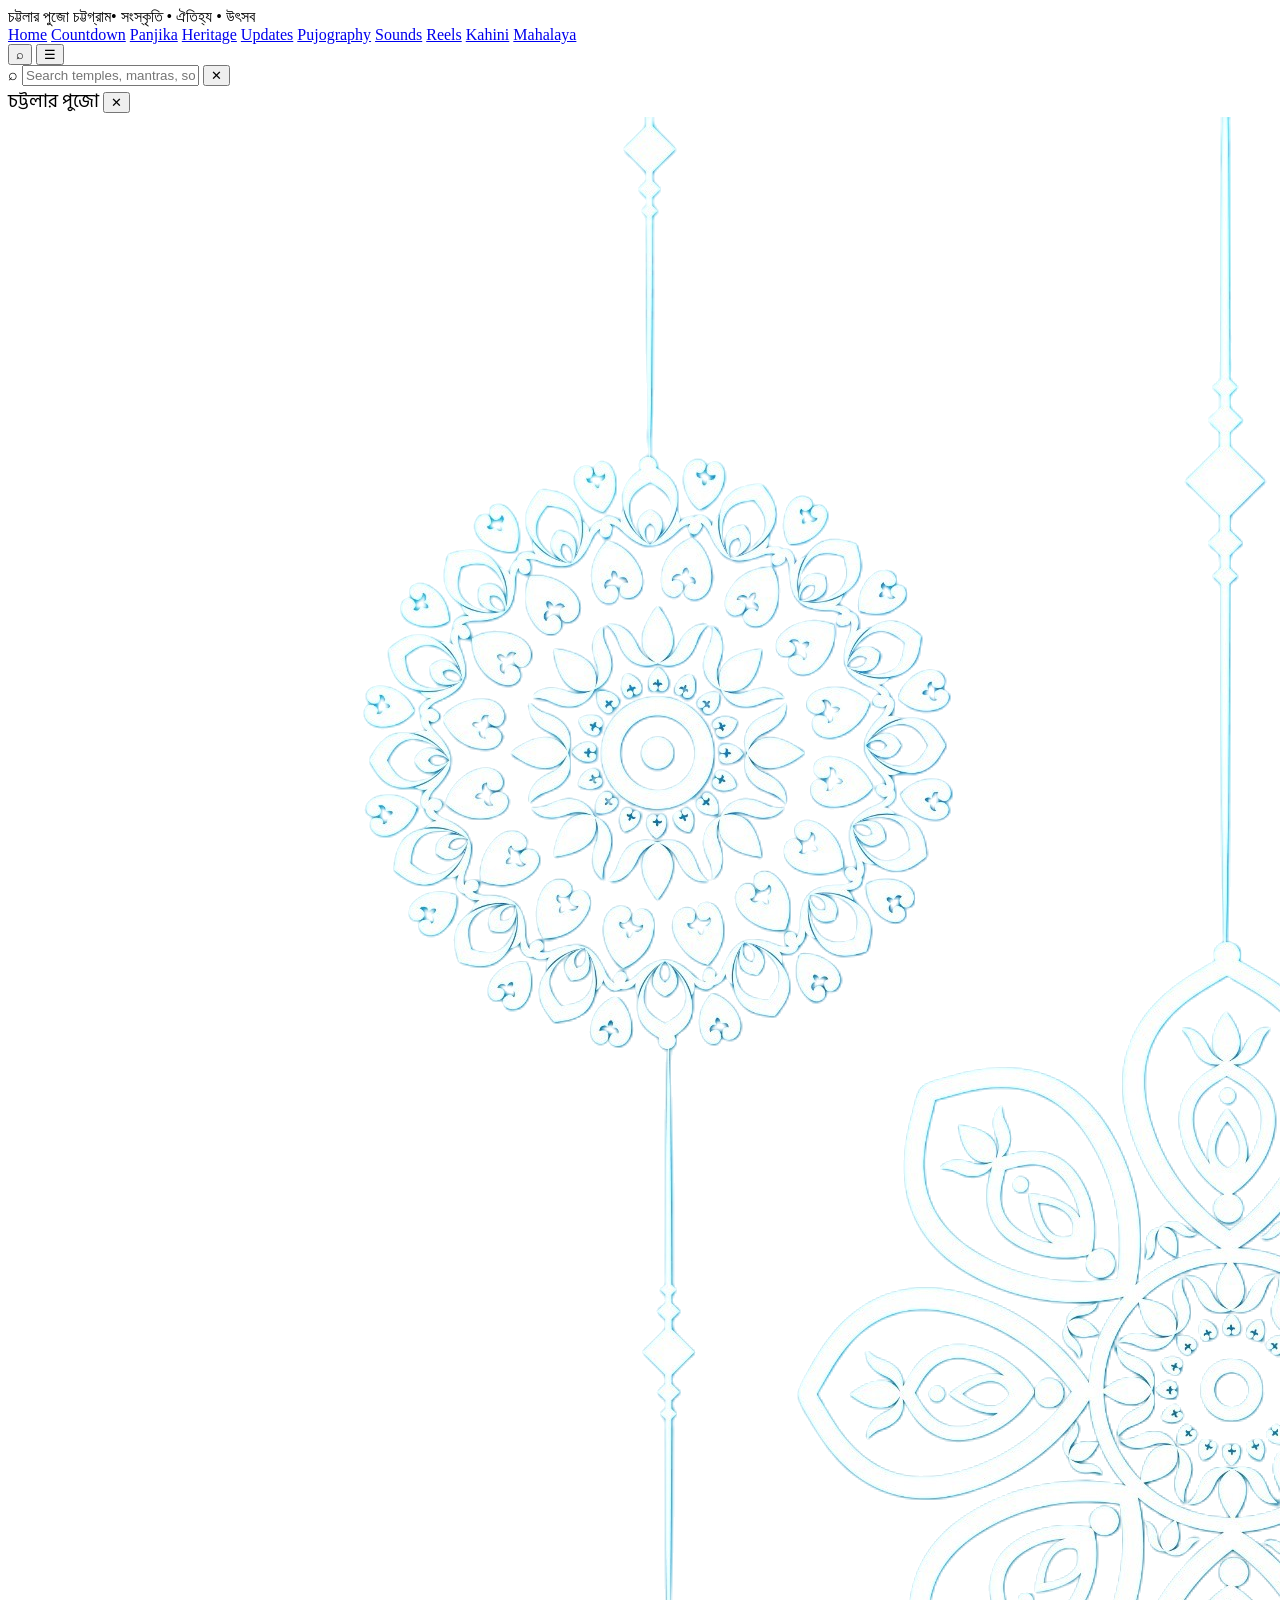
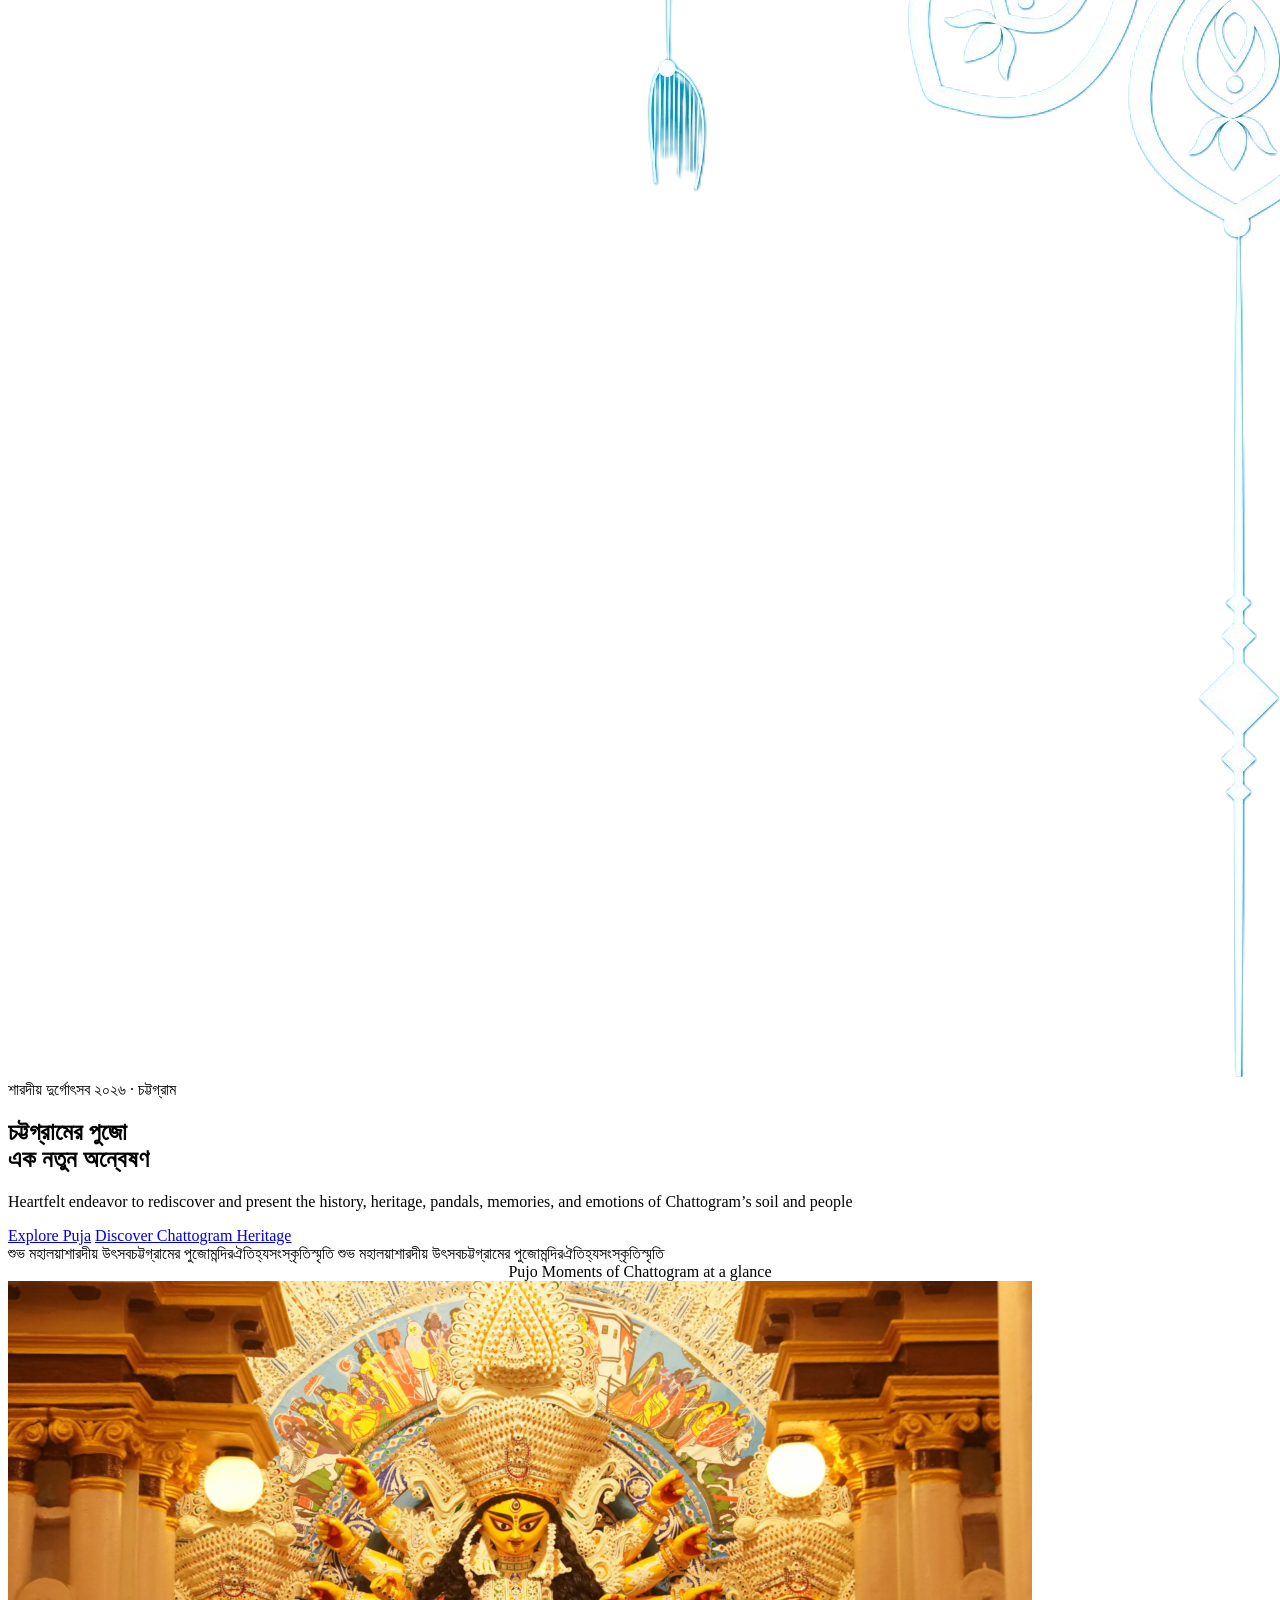
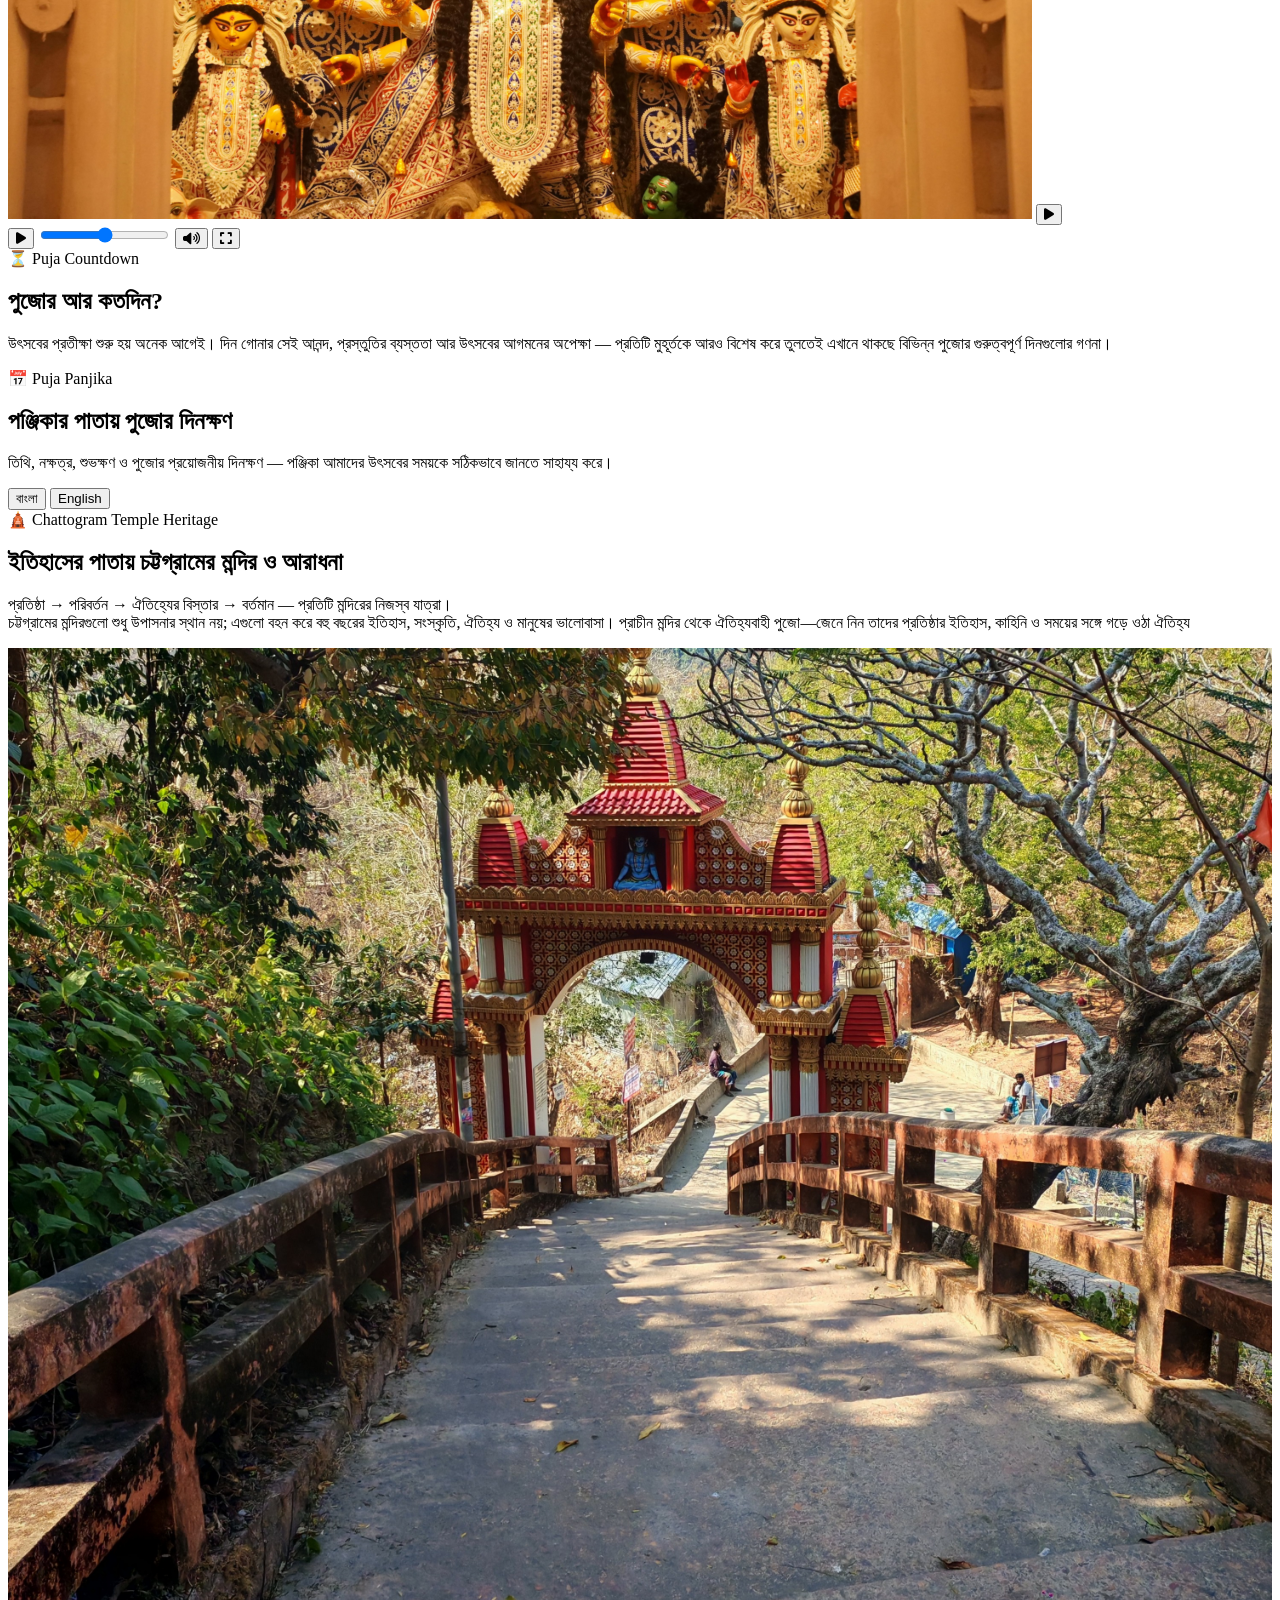
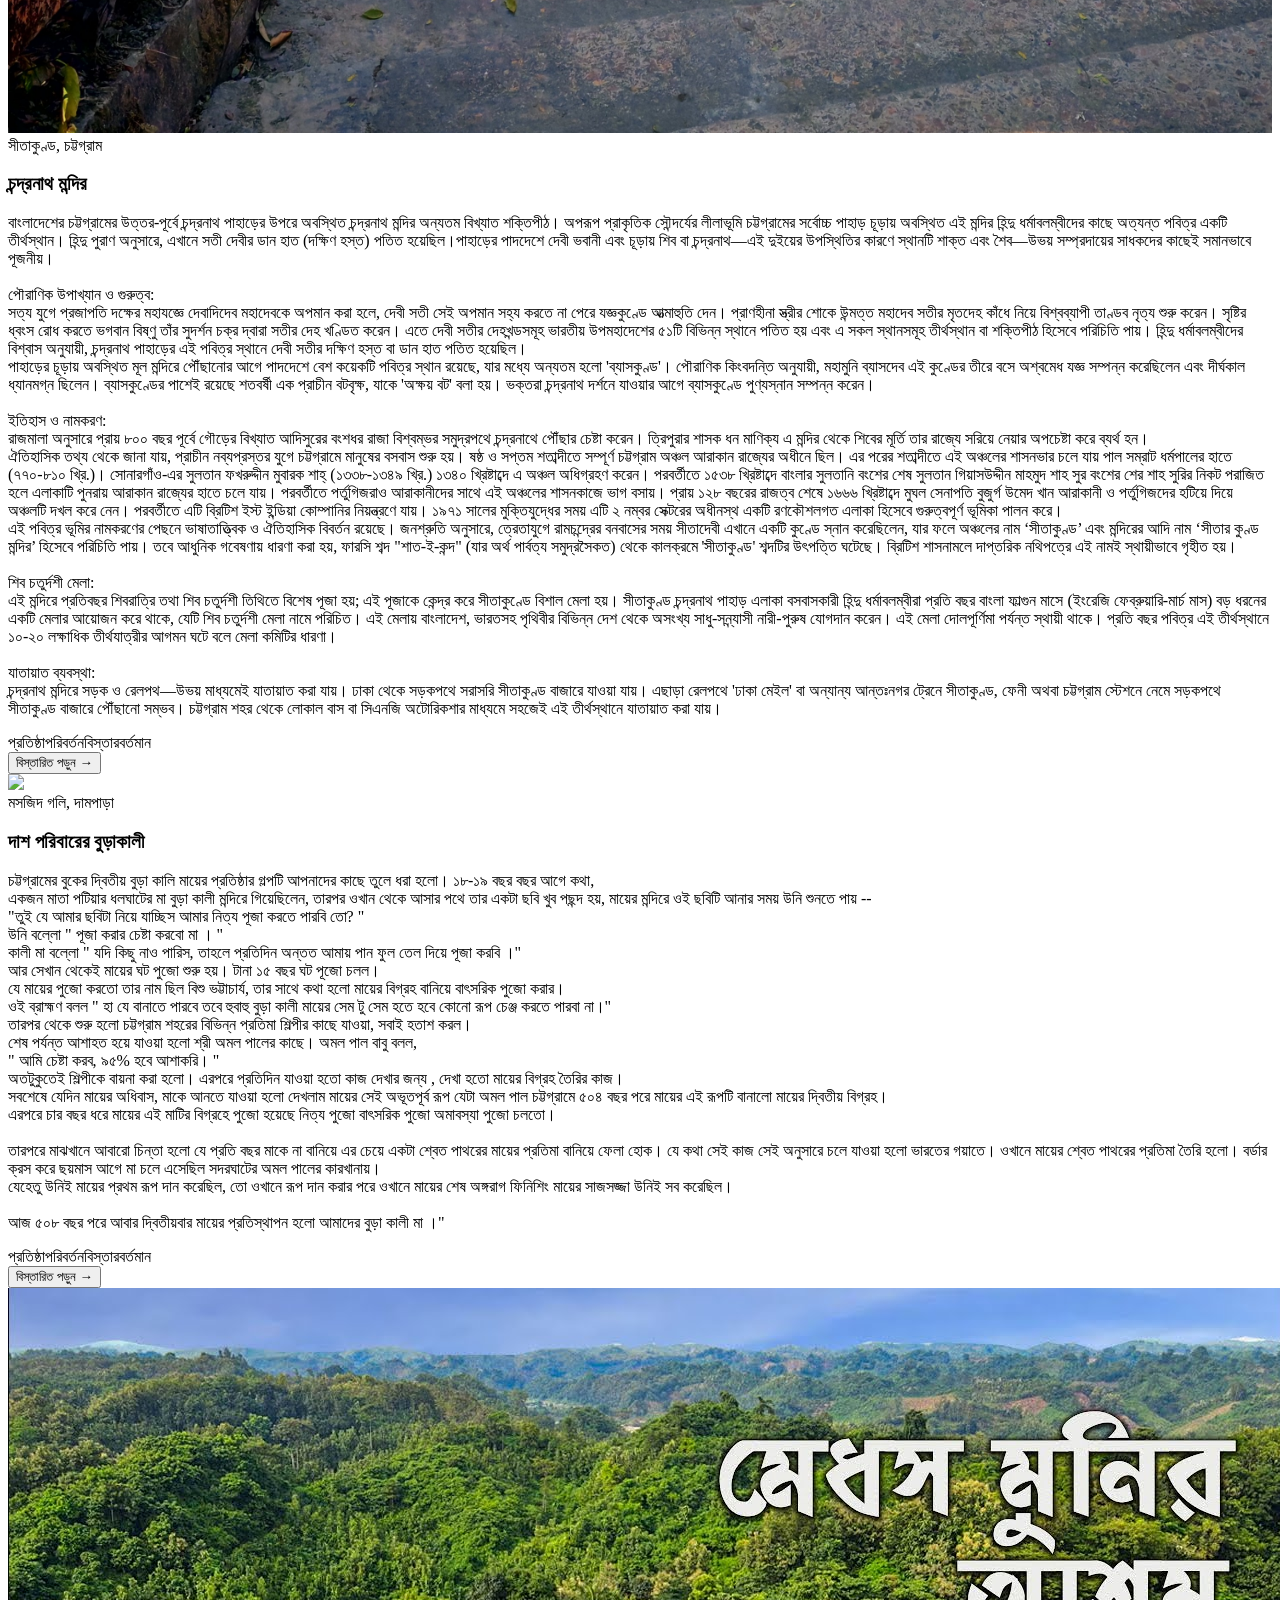
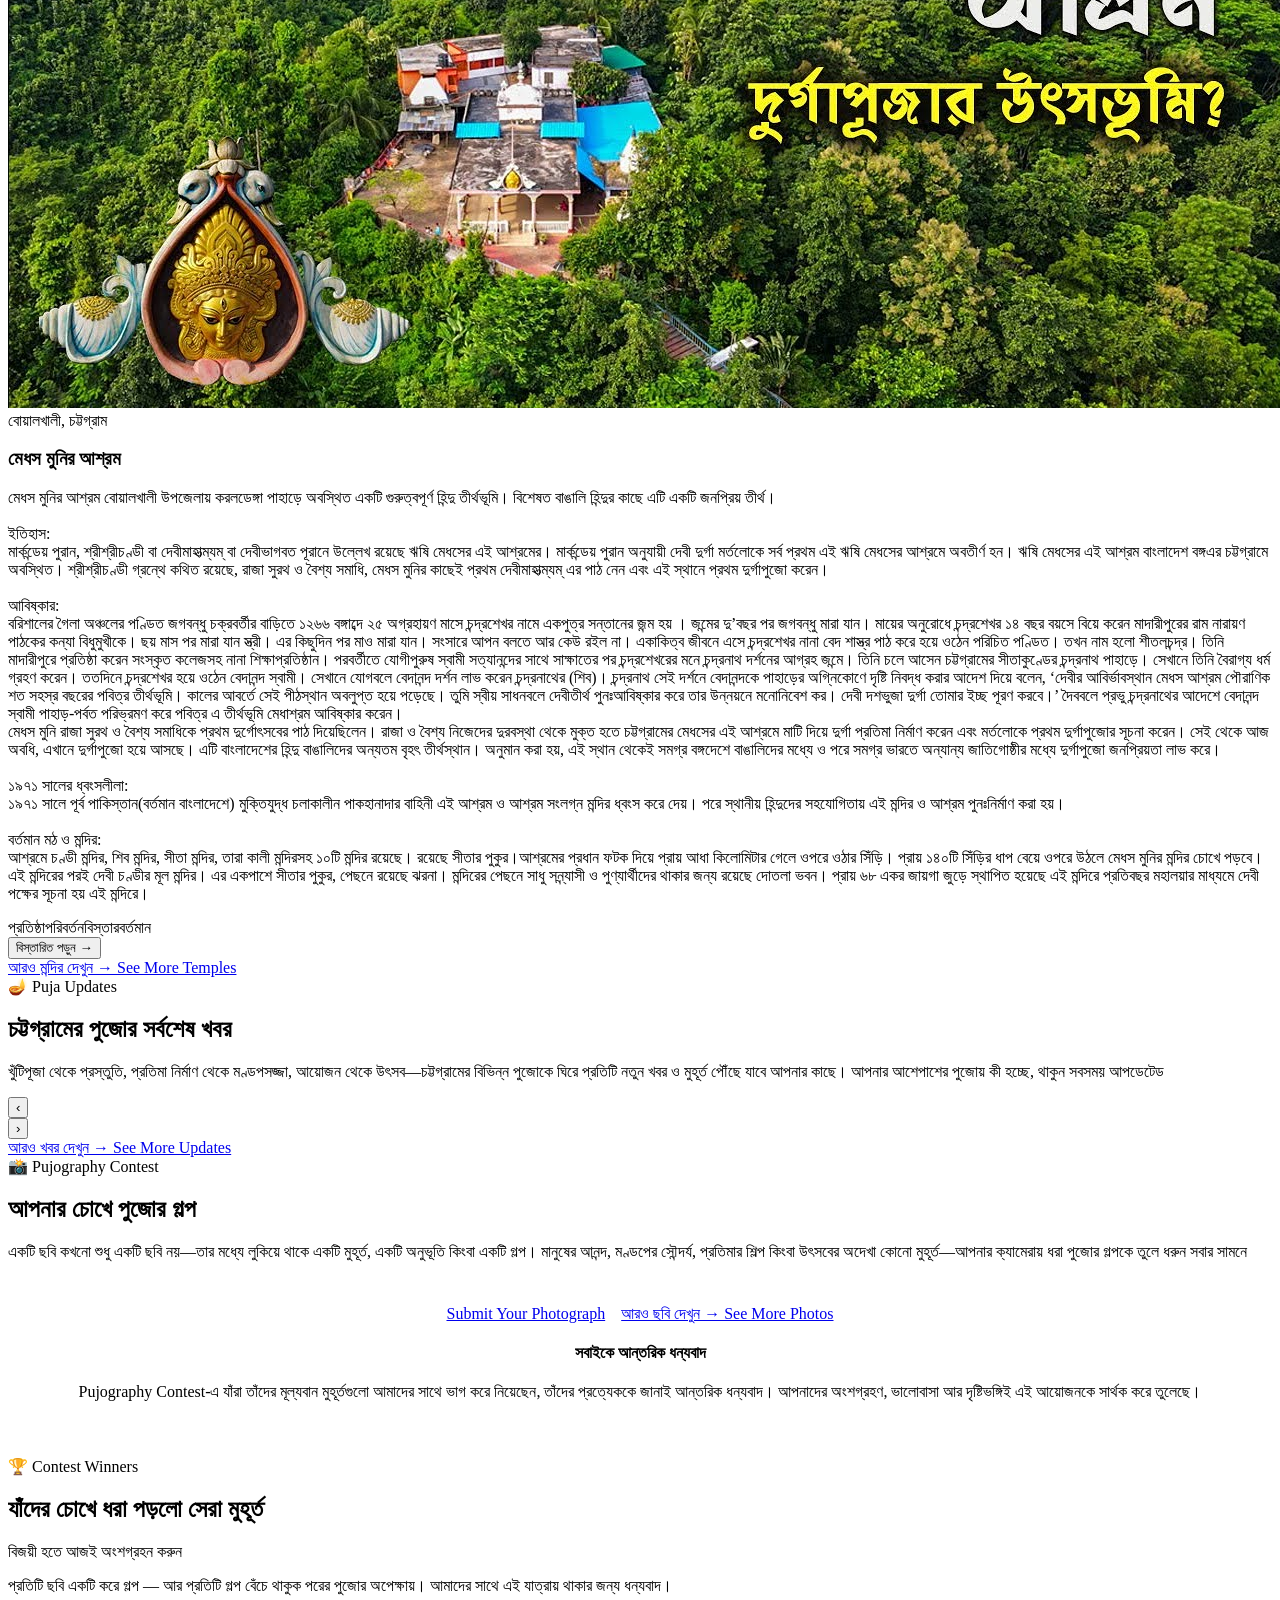
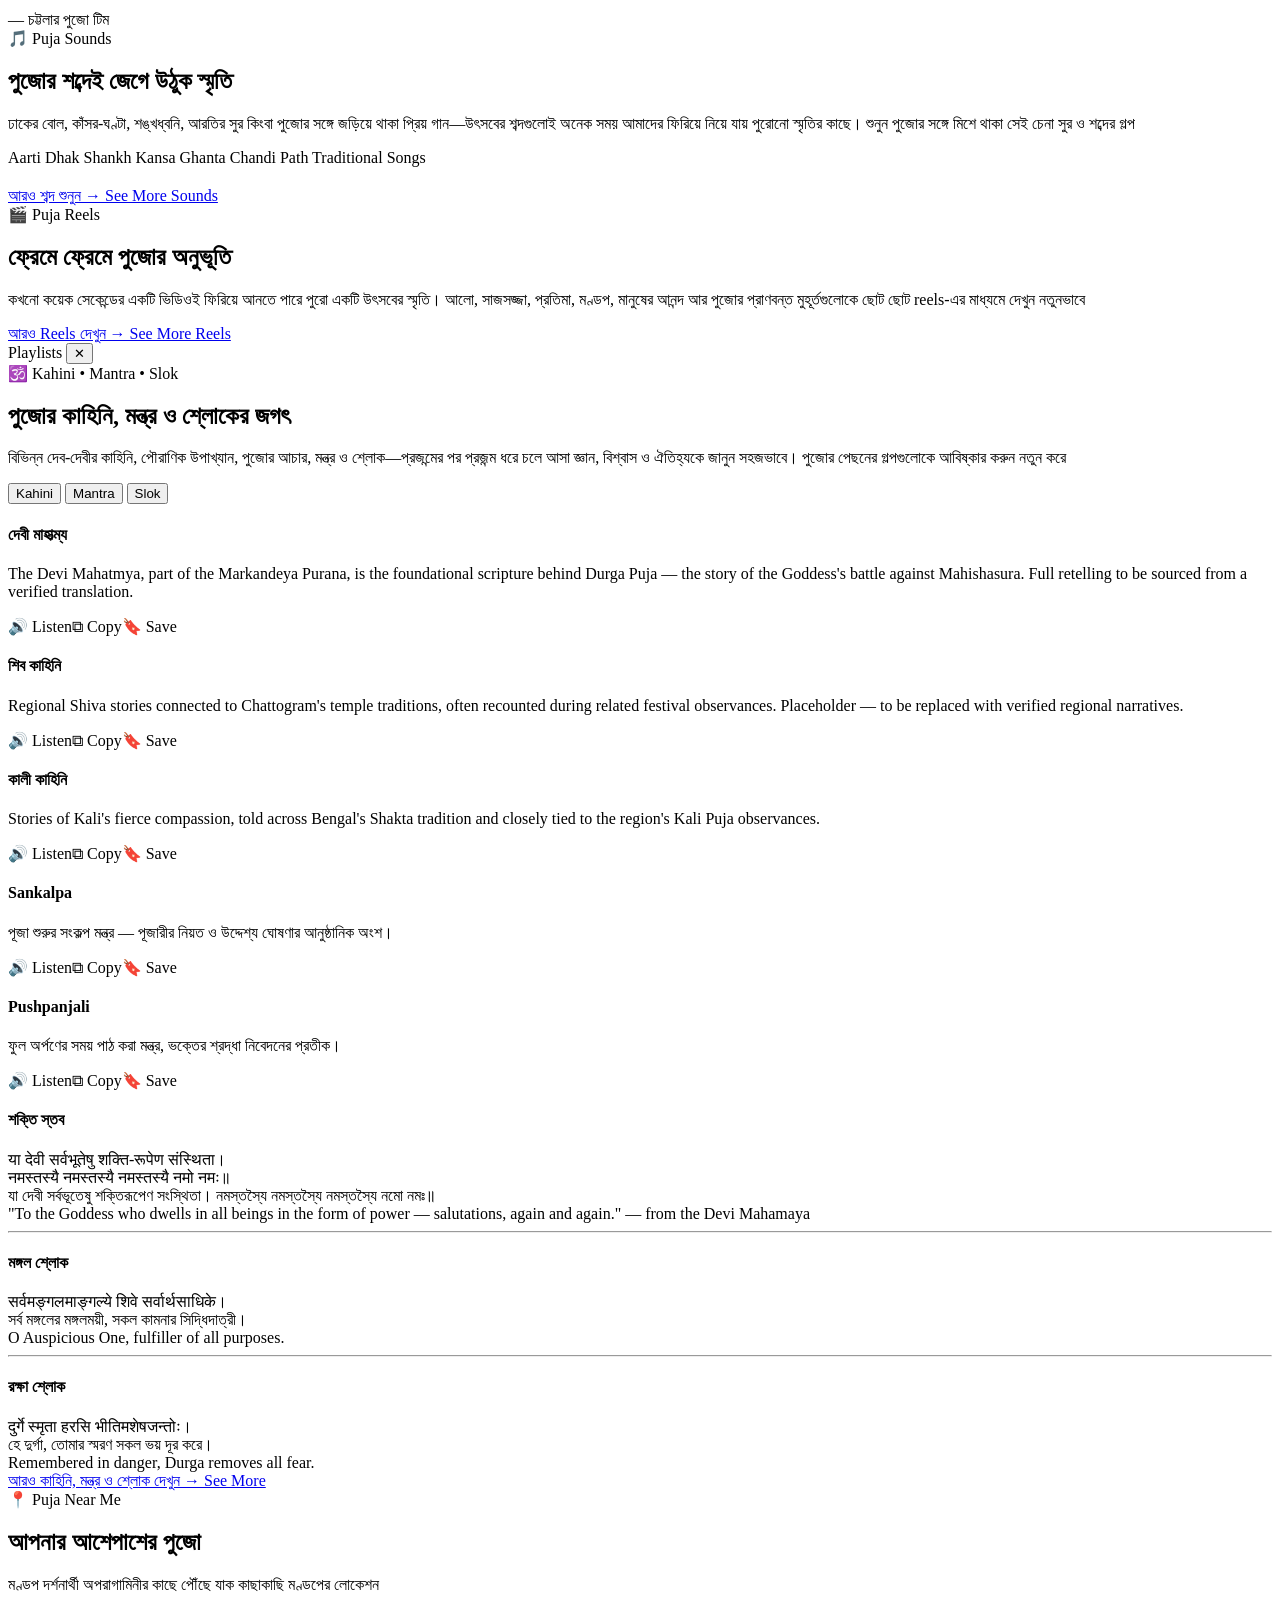
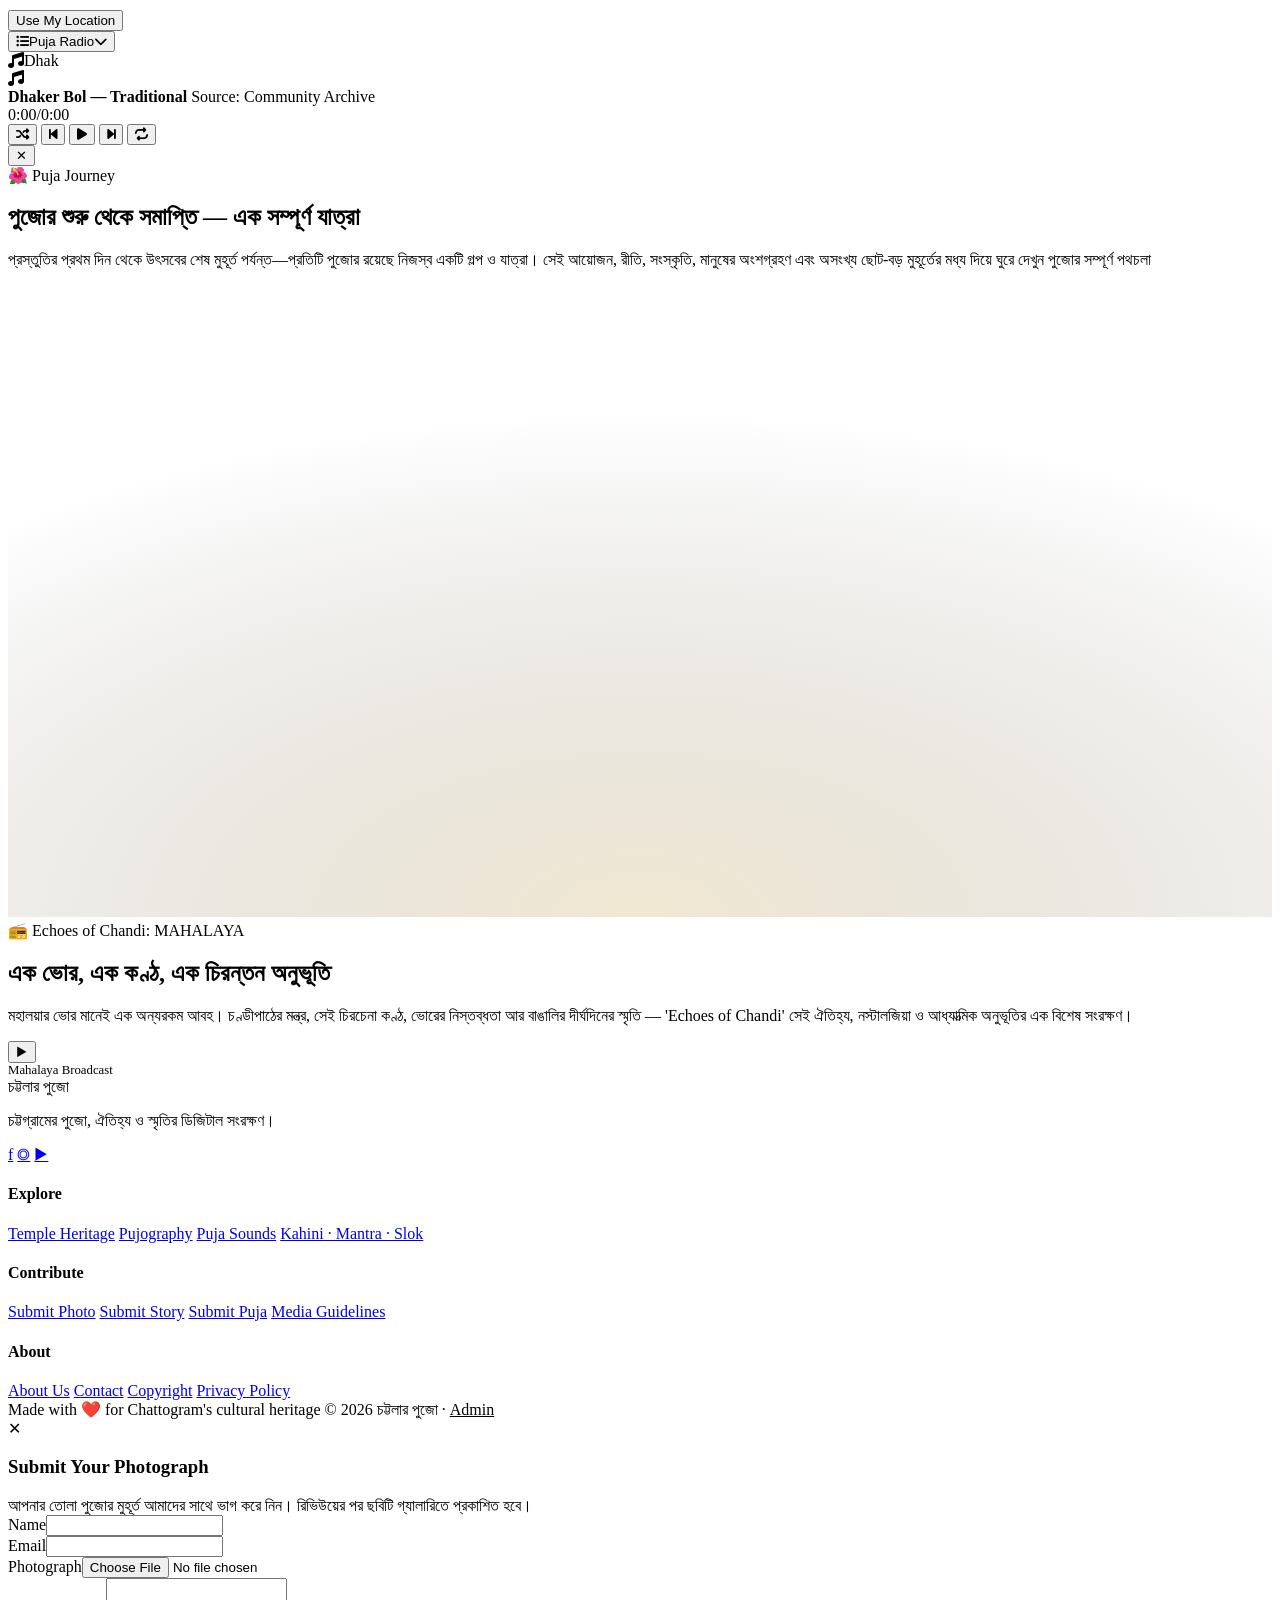
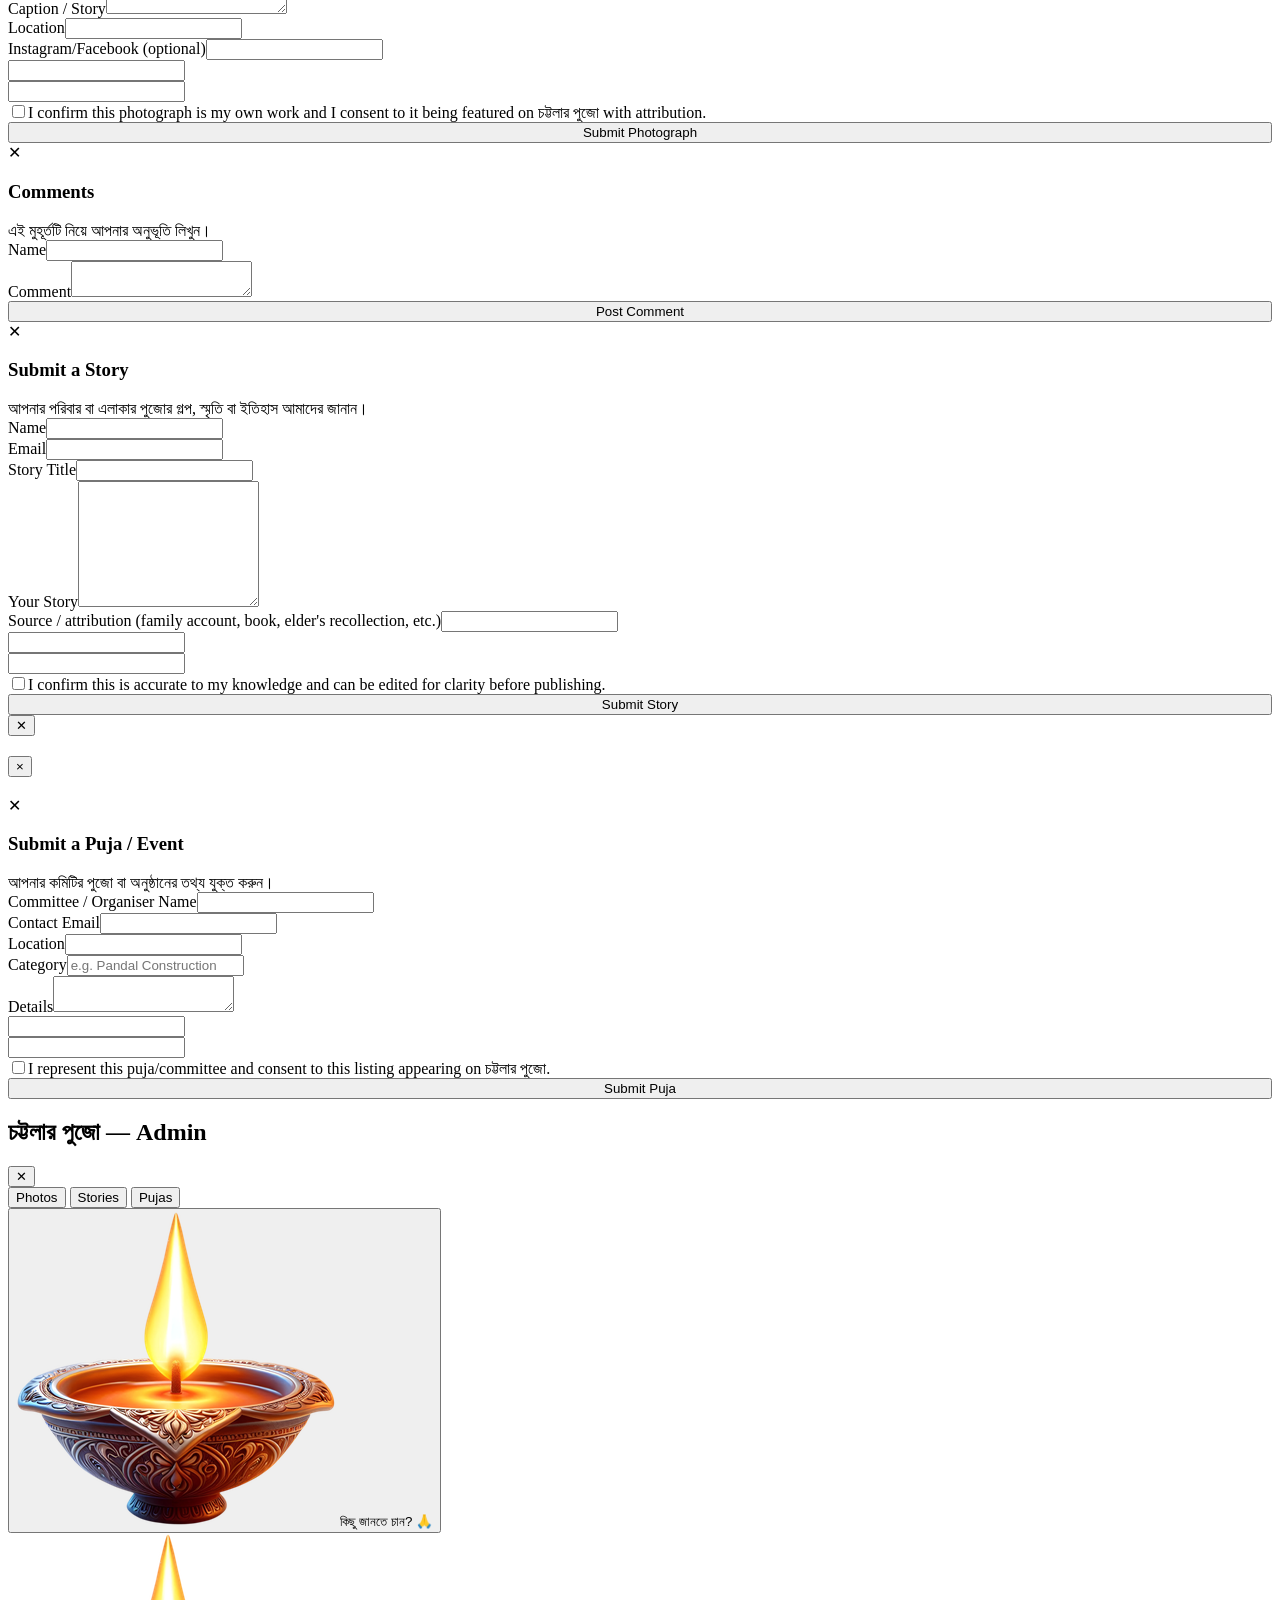
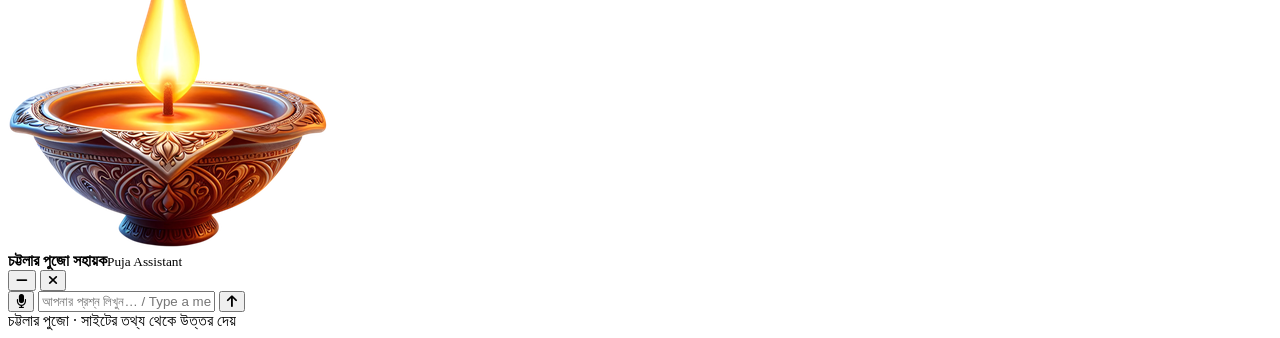
==== commit 0a9d0b64: "add" ====
--- a/index.html
+++ b/index.html
@@ -7,7 +7,7 @@
 <meta name="description" content="চট্টলার পুজো — a living digital archive of Chattogram's Durga Puja traditions, temples, stories, sounds and photography.">
 <link rel="preconnect" href="https://fonts.googleapis.com">
 <link rel="preconnect" href="https://fonts.gstatic.com" crossorigin>
-<link rel="icon" type="image/png" href="image.png">
+<link rel="icon" type="image/png" href="Picsart_26-10-09_14-38-21-728.png">
 <link href="https://fonts.googleapis.com/css2?family=Tiro+Bangla&family=Fraunces:ital,opsz,wght@0,9..144,300;0,9..144,400;0,9..144,500;0,9..144,600;1,9..144,400&family=Hind+Siliguri:wght@300;400;500;600;700&family=Inter:wght@300;400;500;600&family=Cinzel+Decorative:wght@400;700&display=swap" rel="stylesheet">
 <link rel="stylesheet"
 href="https://cdnjs.cloudflare.com/ajax/libs/font-awesome/6.7.2/css/all.min.css">
@@ -131,16 +131,6 @@
 </section>
 
 <div class="cursor-glow"></div>
-<div class="mobile-particles">
-  <span></span>
-  <span></span>
-  <span></span>
-  <span></span>
-  <span></span>
-  <span></span>
-  <span></span>
-  <span></span>
-</div>
 <!-- ============ COUNTDOWN ============ -->
 <section class="section" id="countdown">
   <div class="section-head reveal">
@@ -333,10 +323,10 @@
     <p class="bn">ঢাকের বোল, কাঁসর-ঘণ্টা, শঙ্খধ্বনি, আরতির সুর কিংবা পুজোর সঙ্গে জড়িয়ে থাকা প্রিয় গান—উৎসবের শব্দগুলোই অনেক সময় আমাদের ফিরিয়ে নিয়ে যায় পুরোনো স্মৃতির কাছে। শুনুন পুজোর সঙ্গে মিশে থাকা সেই চেনা সুর ও শব্দের গল্প</p>
   </div>
   <div class="sound-cats reveal">
+    <span class="sound-chip glass">Aarti</span>
     <span class="sound-chip glass active">Dhak</span>
     <span class="sound-chip glass">Shankh</span>
     <span class="sound-chip glass">Kansa Ghanta</span>
-    <span class="sound-chip glass">Aarti</span>
     <span class="sound-chip glass">Chandi Path</span>
     <span class="sound-chip glass">Traditional Songs</span>
   </div>
@@ -567,6 +557,7 @@
       <a href="#">Copyright</a>
       <a href="#">Privacy Policy</a>
     </div>
+
   </div>
   <div class="footer-bottom">
     <span>Made with ❤️ for Chattogram's cultural heritage</span>
